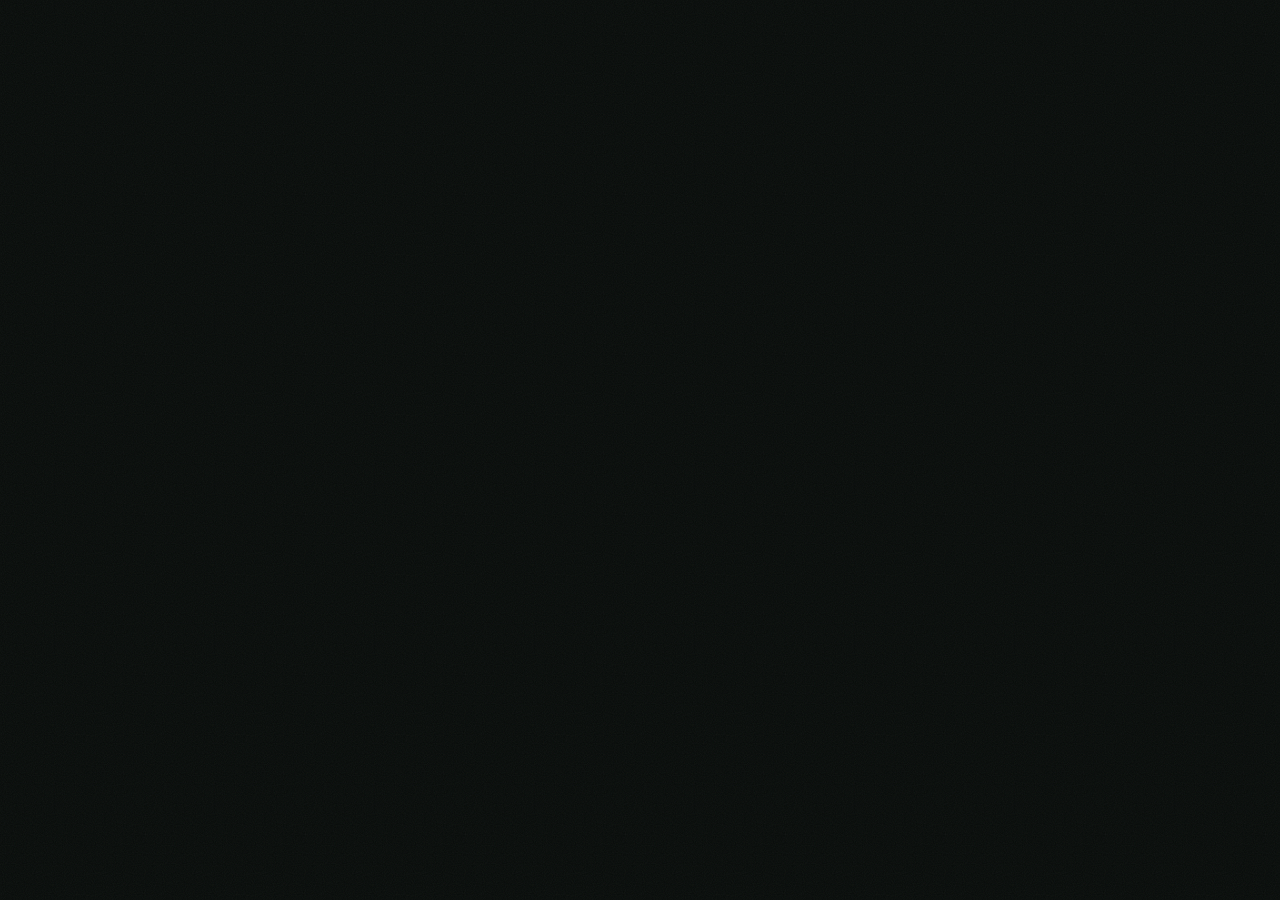
==== index.html @ e0f029db "Update index.html" ====
<!DOCTYPE html>
<!-- saved from url=(0037)https://hylian-legends.emergent.host/ -->
<html lang="en" class="lenis"><head><meta http-equiv="Content-Type" content="text/html; charset=UTF-8"><meta name="viewport" content="width=device-width,initial-scale=1"><meta name="theme-color" content="#080C0A"><meta name="description" content="Hylian Legends — guild headquarters: rules, ranks, events and guides for heroes of Hyrule."><link rel="icon" type="image/png" href="https://hylian-legends.emergent.host/favicon.png?v=5"><link rel="preconnect" href="https://fonts.googleapis.com/"><link rel="preconnect" href="https://fonts.gstatic.com/" crossorigin=""><link href="./assets/css2" rel="stylesheet"><title>Hylian Legends · Guild Headquarters</title><script type="text/javascript" crossorigin="anonymous" async="" <script src="./assets/array.js.download"></script><script>window.addEventListener("error",function(e){e.error instanceof DOMException&&"DataCloneError"===e.error.name&&e.message&&e.message.includes("PerformanceServerTiming")&&(e.stopImmediatePropagation(),e.preventDefault())},!0)</script><script <script src="./assets/emergent-main.js.download"></script>
</script></script><script defer="defer" <script src="./assets/main.3e49233f.js.download"></script></script><link href="./assets/main.fe3c9aa8.css" rel="stylesheet"><style type="text/css">[data-sonner-toaster][dir=ltr],html[dir=ltr]{--toast-icon-margin-start:-3px;--toast-icon-margin-end:4px;--toast-svg-margin-start:-1px;--toast-svg-margin-end:0px;--toast-button-margin-start:auto;--toast-button-margin-end:0;--toast-close-button-start:0;--toast-close-button-end:unset;--toast-close-button-transform:translate(-35%, -35%)}[data-sonner-toaster][dir=rtl],html[dir=rtl]{--toast-icon-margin-start:4px;--toast-icon-margin-end:-3px;--toast-svg-margin-start:0px;--toast-svg-margin-end:-1px;--toast-button-margin-start:0;--toast-button-margin-end:auto;--toast-close-button-start:unset;--toast-close-button-end:0;--toast-close-button-transform:translate(35%, -35%)}[data-sonner-toaster]{position:fixed;width:var(--width);font-family:ui-sans-serif,system-ui,-apple-system,BlinkMacSystemFont,Segoe UI,Roboto,Helvetica Neue,Arial,Noto Sans,sans-serif,Apple Color Emoji,Segoe UI Emoji,Segoe UI Symbol,Noto Color Emoji;--gray1:hsl(0, 0%, 99%);--gray2:hsl(0, 0%, 97.3%);--gray3:hsl(0, 0%, 95.1%);--gray4:hsl(0, 0%, 93%);--gray5:hsl(0, 0%, 90.9%);--gray6:hsl(0, 0%, 88.7%);--gray7:hsl(0, 0%, 85.8%);--gray8:hsl(0, 0%, 78%);--gray9:hsl(0, 0%, 56.1%);--gray10:hsl(0, 0%, 52.3%);--gray11:hsl(0, 0%, 43.5%);--gray12:hsl(0, 0%, 9%);--border-radius:8px;box-sizing:border-box;padding:0;margin:0;list-style:none;outline:0;z-index:999999999;transition:transform .4s ease}[data-sonner-toaster][data-lifted=true]{transform:translateY(-8px)}@media (hover:none) and (pointer:coarse){[data-sonner-toaster][data-lifted=true]{transform:none}}[data-sonner-toaster][data-x-position=right]{right:var(--offset-right)}[data-sonner-toaster][data-x-position=left]{left:var(--offset-left)}[data-sonner-toaster][data-x-position=center]{left:50%;transform:translateX(-50%)}[data-sonner-toaster][data-y-position=top]{top:var(--offset-top)}[data-sonner-toaster][data-y-position=bottom]{bottom:var(--offset-bottom)}[data-sonner-toast]{--y:translateY(100%);--lift-amount:calc(var(--lift) * var(--gap));z-index:var(--z-index);position:absolute;opacity:0;transform:var(--y);touch-action:none;transition:transform .4s,opacity .4s,height .4s,box-shadow .2s;box-sizing:border-box;outline:0;overflow-wrap:anywhere}[data-sonner-toast][data-styled=true]{padding:16px;background:var(--normal-bg);border:1px solid var(--normal-border);color:var(--normal-text);border-radius:var(--border-radius);box-shadow:0 4px 12px rgba(0,0,0,.1);width:var(--width);font-size:13px;display:flex;align-items:center;gap:6px}[data-sonner-toast]:focus-visible{box-shadow:0 4px 12px rgba(0,0,0,.1),0 0 0 2px rgba(0,0,0,.2)}[data-sonner-toast][data-y-position=top]{top:0;--y:translateY(-100%);--lift:1;--lift-amount:calc(1 * var(--gap))}[data-sonner-toast][data-y-position=bottom]{bottom:0;--y:translateY(100%);--lift:-1;--lift-amount:calc(var(--lift) * var(--gap))}[data-sonner-toast][data-styled=true] [data-description]{font-weight:400;line-height:1.4;color:#3f3f3f}[data-rich-colors=true][data-sonner-toast][data-styled=true] [data-description]{color:inherit}[data-sonner-toaster][data-sonner-theme=dark] [data-description]{color:#e8e8e8}[data-sonner-toast][data-styled=true] [data-title]{font-weight:500;line-height:1.5;color:inherit}[data-sonner-toast][data-styled=true] [data-icon]{display:flex;height:16px;width:16px;position:relative;justify-content:flex-start;align-items:center;flex-shrink:0;margin-left:var(--toast-icon-margin-start);margin-right:var(--toast-icon-margin-end)}[data-sonner-toast][data-promise=true] [data-icon]>svg{opacity:0;transform:scale(.8);transform-origin:center;animation:sonner-fade-in .3s ease forwards}[data-sonner-toast][data-styled=true] [data-icon]>*{flex-shrink:0}[data-sonner-toast][data-styled=true] [data-icon] svg{margin-left:var(--toast-svg-margin-start);margin-right:var(--toast-svg-margin-end)}[data-sonner-toast][data-styled=true] [data-content]{display:flex;flex-direction:column;gap:2px}[data-sonner-toast][data-styled=true] [data-button]{border-radius:4px;padding-left:8px;padding-right:8px;height:24px;font-size:12px;color:var(--normal-bg);background:var(--normal-text);margin-left:var(--toast-button-margin-start);margin-right:var(--toast-button-margin-end);border:none;font-weight:500;cursor:pointer;outline:0;display:flex;align-items:center;flex-shrink:0;transition:opacity .4s,box-shadow .2s}[data-sonner-toast][data-styled=true] [data-button]:focus-visible{box-shadow:0 0 0 2px rgba(0,0,0,.4)}[data-sonner-toast][data-styled=true] [data-button]:first-of-type{margin-left:var(--toast-button-margin-start);margin-right:var(--toast-button-margin-end)}[data-sonner-toast][data-styled=true] [data-cancel]{color:var(--normal-text);background:rgba(0,0,0,.08)}[data-sonner-toaster][data-sonner-theme=dark] [data-sonner-toast][data-styled=true] [data-cancel]{background:rgba(255,255,255,.3)}[data-sonner-toast][data-styled=true] [data-close-button]{position:absolute;left:var(--toast-close-button-start);right:var(--toast-close-button-end);top:0;height:20px;width:20px;display:flex;justify-content:center;align-items:center;padding:0;color:var(--gray12);background:var(--normal-bg);border:1px solid var(--gray4);transform:var(--toast-close-button-transform);border-radius:50%;cursor:pointer;z-index:1;transition:opacity .1s,background .2s,border-color .2s}[data-sonner-toast][data-styled=true] [data-close-button]:focus-visible{box-shadow:0 4px 12px rgba(0,0,0,.1),0 0 0 2px rgba(0,0,0,.2)}[data-sonner-toast][data-styled=true] [data-disabled=true]{cursor:not-allowed}[data-sonner-toast][data-styled=true]:hover [data-close-button]:hover{background:var(--gray2);border-color:var(--gray5)}[data-sonner-toast][data-swiping=true]::before{content:'';position:absolute;left:-100%;right:-100%;height:100%;z-index:-1}[data-sonner-toast][data-y-position=top][data-swiping=true]::before{bottom:50%;transform:scaleY(3) translateY(50%)}[data-sonner-toast][data-y-position=bottom][data-swiping=true]::before{top:50%;transform:scaleY(3) translateY(-50%)}[data-sonner-toast][data-swiping=false][data-removed=true]::before{content:'';position:absolute;inset:0;transform:scaleY(2)}[data-sonner-toast][data-expanded=true]::after{content:'';position:absolute;left:0;height:calc(var(--gap) + 1px);bottom:100%;width:100%}[data-sonner-toast][data-mounted=true]{--y:translateY(0);opacity:1}[data-sonner-toast][data-expanded=false][data-front=false]{--scale:var(--toasts-before) * 0.05 + 1;--y:translateY(calc(var(--lift-amount) * var(--toasts-before))) scale(calc(-1 * var(--scale)));height:var(--front-toast-height)}[data-sonner-toast]>*{transition:opacity .4s}[data-sonner-toast][data-x-position=right]{right:0}[data-sonner-toast][data-x-position=left]{left:0}[data-sonner-toast][data-expanded=false][data-front=false][data-styled=true]>*{opacity:0}[data-sonner-toast][data-visible=false]{opacity:0;pointer-events:none}[data-sonner-toast][data-mounted=true][data-expanded=true]{--y:translateY(calc(var(--lift) * var(--offset)));height:var(--initial-height)}[data-sonner-toast][data-removed=true][data-front=true][data-swipe-out=false]{--y:translateY(calc(var(--lift) * -100%));opacity:0}[data-sonner-toast][data-removed=true][data-front=false][data-swipe-out=false][data-expanded=true]{--y:translateY(calc(var(--lift) * var(--offset) + var(--lift) * -100%));opacity:0}[data-sonner-toast][data-removed=true][data-front=false][data-swipe-out=false][data-expanded=false]{--y:translateY(40%);opacity:0;transition:transform .5s,opacity .2s}[data-sonner-toast][data-removed=true][data-front=false]::before{height:calc(var(--initial-height) + 20%)}[data-sonner-toast][data-swiping=true]{transform:var(--y) translateY(var(--swipe-amount-y,0)) translateX(var(--swipe-amount-x,0));transition:none}[data-sonner-toast][data-swiped=true]{user-select:none}[data-sonner-toast][data-swipe-out=true][data-y-position=bottom],[data-sonner-toast][data-swipe-out=true][data-y-position=top]{animation-duration:.2s;animation-timing-function:ease-out;animation-fill-mode:forwards}[data-sonner-toast][data-swipe-out=true][data-swipe-direction=left]{animation-name:swipe-out-left}[data-sonner-toast][data-swipe-out=true][data-swipe-direction=right]{animation-name:swipe-out-right}[data-sonner-toast][data-swipe-out=true][data-swipe-direction=up]{animation-name:swipe-out-up}[data-sonner-toast][data-swipe-out=true][data-swipe-direction=down]{animation-name:swipe-out-down}@keyframes swipe-out-left{from{transform:var(--y) translateX(var(--swipe-amount-x));opacity:1}to{transform:var(--y) translateX(calc(var(--swipe-amount-x) - 100%));opacity:0}}@keyframes swipe-out-right{from{transform:var(--y) translateX(var(--swipe-amount-x));opacity:1}to{transform:var(--y) translateX(calc(var(--swipe-amount-x) + 100%));opacity:0}}@keyframes swipe-out-up{from{transform:var(--y) translateY(var(--swipe-amount-y));opacity:1}to{transform:var(--y) translateY(calc(var(--swipe-amount-y) - 100%));opacity:0}}@keyframes swipe-out-down{from{transform:var(--y) translateY(var(--swipe-amount-y));opacity:1}to{transform:var(--y) translateY(calc(var(--swipe-amount-y) + 100%));opacity:0}}@media (max-width:600px){[data-sonner-toaster]{position:fixed;right:var(--mobile-offset-right);left:var(--mobile-offset-left);width:100%}[data-sonner-toaster][dir=rtl]{left:calc(var(--mobile-offset-left) * -1)}[data-sonner-toaster] [data-sonner-toast]{left:0;right:0;width:calc(100% - var(--mobile-offset-left) * 2)}[data-sonner-toaster][data-x-position=left]{left:var(--mobile-offset-left)}[data-sonner-toaster][data-y-position=bottom]{bottom:var(--mobile-offset-bottom)}[data-sonner-toaster][data-y-position=top]{top:var(--mobile-offset-top)}[data-sonner-toaster][data-x-position=center]{left:var(--mobile-offset-left);right:var(--mobile-offset-right);transform:none}}[data-sonner-toaster][data-sonner-theme=light]{--normal-bg:#fff;--normal-border:var(--gray4);--normal-text:var(--gray12);--success-bg:hsl(143, 85%, 96%);--success-border:hsl(145, 92%, 87%);--success-text:hsl(140, 100%, 27%);--info-bg:hsl(208, 100%, 97%);--info-border:hsl(221, 91%, 93%);--info-text:hsl(210, 92%, 45%);--warning-bg:hsl(49, 100%, 97%);--warning-border:hsl(49, 91%, 84%);--warning-text:hsl(31, 92%, 45%);--error-bg:hsl(359, 100%, 97%);--error-border:hsl(359, 100%, 94%);--error-text:hsl(360, 100%, 45%)}[data-sonner-toaster][data-sonner-theme=light] [data-sonner-toast][data-invert=true]{--normal-bg:#000;--normal-border:hsl(0, 0%, 20%);--normal-text:var(--gray1)}[data-sonner-toaster][data-sonner-theme=dark] [data-sonner-toast][data-invert=true]{--normal-bg:#fff;--normal-border:var(--gray3);--normal-text:var(--gray12)}[data-sonner-toaster][data-sonner-theme=dark]{--normal-bg:#000;--normal-bg-hover:hsl(0, 0%, 12%);--normal-border:hsl(0, 0%, 20%);--normal-border-hover:hsl(0, 0%, 25%);--normal-text:var(--gray1);--success-bg:hsl(150, 100%, 6%);--success-border:hsl(147, 100%, 12%);--success-text:hsl(150, 86%, 65%);--info-bg:hsl(215, 100%, 6%);--info-border:hsl(223, 43%, 17%);--info-text:hsl(216, 87%, 65%);--warning-bg:hsl(64, 100%, 6%);--warning-border:hsl(60, 100%, 9%);--warning-text:hsl(46, 87%, 65%);--error-bg:hsl(358, 76%, 10%);--error-border:hsl(357, 89%, 16%);--error-text:hsl(358, 100%, 81%)}[data-sonner-toaster][data-sonner-theme=dark] [data-sonner-toast] [data-close-button]{background:var(--normal-bg);border-color:var(--normal-border);color:var(--normal-text)}[data-sonner-toaster][data-sonner-theme=dark] [data-sonner-toast] [data-close-button]:hover{background:var(--normal-bg-hover);border-color:var(--normal-border-hover)}[data-rich-colors=true][data-sonner-toast][data-type=success]{background:var(--success-bg);border-color:var(--success-border);color:var(--success-text)}[data-rich-colors=true][data-sonner-toast][data-type=success] [data-close-button]{background:var(--success-bg);border-color:var(--success-border);color:var(--success-text)}[data-rich-colors=true][data-sonner-toast][data-type=info]{background:var(--info-bg);border-color:var(--info-border);color:var(--info-text)}[data-rich-colors=true][data-sonner-toast][data-type=info] [data-close-button]{background:var(--info-bg);border-color:var(--info-border);color:var(--info-text)}[data-rich-colors=true][data-sonner-toast][data-type=warning]{background:var(--warning-bg);border-color:var(--warning-border);color:var(--warning-text)}[data-rich-colors=true][data-sonner-toast][data-type=warning] [data-close-button]{background:var(--warning-bg);border-color:var(--warning-border);color:var(--warning-text)}[data-rich-colors=true][data-sonner-toast][data-type=error]{background:var(--error-bg);border-color:var(--error-border);color:var(--error-text)}[data-rich-colors=true][data-sonner-toast][data-type=error] [data-close-button]{background:var(--error-bg);border-color:var(--error-border);color:var(--error-text)}.sonner-loading-wrapper{--size:16px;height:var(--size);width:var(--size);position:absolute;inset:0;z-index:10}.sonner-loading-wrapper[data-visible=false]{transform-origin:center;animation:sonner-fade-out .2s ease forwards}.sonner-spinner{position:relative;top:50%;left:50%;height:var(--size);width:var(--size)}.sonner-loading-bar{animation:sonner-spin 1.2s linear infinite;background:var(--gray11);border-radius:6px;height:8%;left:-10%;position:absolute;top:-3.9%;width:24%}.sonner-loading-bar:first-child{animation-delay:-1.2s;transform:rotate(.0001deg) translate(146%)}.sonner-loading-bar:nth-child(2){animation-delay:-1.1s;transform:rotate(30deg) translate(146%)}.sonner-loading-bar:nth-child(3){animation-delay:-1s;transform:rotate(60deg) translate(146%)}.sonner-loading-bar:nth-child(4){animation-delay:-.9s;transform:rotate(90deg) translate(146%)}.sonner-loading-bar:nth-child(5){animation-delay:-.8s;transform:rotate(120deg) translate(146%)}.sonner-loading-bar:nth-child(6){animation-delay:-.7s;transform:rotate(150deg) translate(146%)}.sonner-loading-bar:nth-child(7){animation-delay:-.6s;transform:rotate(180deg) translate(146%)}.sonner-loading-bar:nth-child(8){animation-delay:-.5s;transform:rotate(210deg) translate(146%)}.sonner-loading-bar:nth-child(9){animation-delay:-.4s;transform:rotate(240deg) translate(146%)}.sonner-loading-bar:nth-child(10){animation-delay:-.3s;transform:rotate(270deg) translate(146%)}.sonner-loading-bar:nth-child(11){animation-delay:-.2s;transform:rotate(300deg) translate(146%)}.sonner-loading-bar:nth-child(12){animation-delay:-.1s;transform:rotate(330deg) translate(146%)}@keyframes sonner-fade-in{0%{opacity:0;transform:scale(.8)}100%{opacity:1;transform:scale(1)}}@keyframes sonner-fade-out{0%{opacity:1;transform:scale(1)}100%{opacity:0;transform:scale(.8)}}@keyframes sonner-spin{0%{opacity:1}100%{opacity:.15}}@media (prefers-reduced-motion){.sonner-loading-bar,[data-sonner-toast],[data-sonner-toast]>*{transition:none!important;animation:none!important}}.sonner-loader{position:absolute;top:50%;left:50%;transform:translate(-50%,-50%);transform-origin:center;transition:opacity .2s,transform .2s}.sonner-loader[data-visible=false]{opacity:0;transform:scale(.8) translate(-50%,-50%)}</style><style type="text/css">[data-sonner-toaster][dir=ltr],html[dir=ltr]{--toast-icon-margin-start:-3px;--toast-icon-margin-end:4px;--toast-svg-margin-start:-1px;--toast-svg-margin-end:0px;--toast-button-margin-start:auto;--toast-button-margin-end:0;--toast-close-button-start:0;--toast-close-button-end:unset;--toast-close-button-transform:translate(-35%, -35%)}[data-sonner-toaster][dir=rtl],html[dir=rtl]{--toast-icon-margin-start:4px;--toast-icon-margin-end:-3px;--toast-svg-margin-start:0px;--toast-svg-margin-end:-1px;--toast-button-margin-start:0;--toast-button-margin-end:auto;--toast-close-button-start:unset;--toast-close-button-end:0;--toast-close-button-transform:translate(35%, -35%)}[data-sonner-toaster]{position:fixed;width:var(--width);font-family:ui-sans-serif,system-ui,-apple-system,BlinkMacSystemFont,Segoe UI,Roboto,Helvetica Neue,Arial,Noto Sans,sans-serif,Apple Color Emoji,Segoe UI Emoji,Segoe UI Symbol,Noto Color Emoji;--gray1:hsl(0, 0%, 99%);--gray2:hsl(0, 0%, 97.3%);--gray3:hsl(0, 0%, 95.1%);--gray4:hsl(0, 0%, 93%);--gray5:hsl(0, 0%, 90.9%);--gray6:hsl(0, 0%, 88.7%);--gray7:hsl(0, 0%, 85.8%);--gray8:hsl(0, 0%, 78%);--gray9:hsl(0, 0%, 56.1%);--gray10:hsl(0, 0%, 52.3%);--gray11:hsl(0, 0%, 43.5%);--gray12:hsl(0, 0%, 9%);--border-radius:8px;box-sizing:border-box;padding:0;margin:0;list-style:none;outline:0;z-index:999999999;transition:transform .4s ease}@media (hover:none) and (pointer:coarse){[data-sonner-toaster][data-lifted=true]{transform:none}}[data-sonner-toaster][data-x-position=right]{right:var(--offset-right)}[data-sonner-toaster][data-x-position=left]{left:var(--offset-left)}[data-sonner-toaster][data-x-position=center]{left:50%;transform:translateX(-50%)}[data-sonner-toaster][data-y-position=top]{top:var(--offset-top)}[data-sonner-toaster][data-y-position=bottom]{bottom:var(--offset-bottom)}[data-sonner-toast]{--y:translateY(100%);--lift-amount:calc(var(--lift) * var(--gap));z-index:var(--z-index);position:absolute;opacity:0;transform:var(--y);touch-action:none;transition:transform .4s,opacity .4s,height .4s,box-shadow .2s;box-sizing:border-box;outline:0;overflow-wrap:anywhere}[data-sonner-toast][data-styled=true]{padding:16px;background:var(--normal-bg);border:1px solid var(--normal-border);color:var(--normal-text);border-radius:var(--border-radius);box-shadow:0 4px 12px rgba(0,0,0,.1);width:var(--width);font-size:13px;display:flex;align-items:center;gap:6px}[data-sonner-toast]:focus-visible{box-shadow:0 4px 12px rgba(0,0,0,.1),0 0 0 2px rgba(0,0,0,.2)}[data-sonner-toast][data-y-position=top]{top:0;--y:translateY(-100%);--lift:1;--lift-amount:calc(1 * var(--gap))}[data-sonner-toast][data-y-position=bottom]{bottom:0;--y:translateY(100%);--lift:-1;--lift-amount:calc(var(--lift) * var(--gap))}[data-sonner-toast][data-styled=true] [data-description]{font-weight:400;line-height:1.4;color:#3f3f3f}[data-rich-colors=true][data-sonner-toast][data-styled=true] [data-description]{color:inherit}[data-sonner-toaster][data-sonner-theme=dark] [data-description]{color:#e8e8e8}[data-sonner-toast][data-styled=true] [data-title]{font-weight:500;line-height:1.5;color:inherit}[data-sonner-toast][data-styled=true] [data-icon]{display:flex;height:16px;width:16px;position:relative;justify-content:flex-start;align-items:center;flex-shrink:0;margin-left:var(--toast-icon-margin-start);margin-right:var(--toast-icon-margin-end)}[data-sonner-toast][data-promise=true] [data-icon]>svg{opacity:0;transform:scale(.8);transform-origin:center;animation:sonner-fade-in .3s ease forwards}[data-sonner-toast][data-styled=true] [data-icon]>*{flex-shrink:0}[data-sonner-toast][data-styled=true] [data-icon] svg{margin-left:var(--toast-svg-margin-start);margin-right:var(--toast-svg-margin-end)}[data-sonner-toast][data-styled=true] [data-content]{display:flex;flex-direction:column;gap:2px}[data-sonner-toast][data-styled=true] [data-button]{border-radius:4px;padding-left:8px;padding-right:8px;height:24px;font-size:12px;color:var(--normal-bg);background:var(--normal-text);margin-left:var(--toast-button-margin-start);margin-right:var(--toast-button-margin-end);border:none;font-weight:500;cursor:pointer;outline:0;display:flex;align-items:center;flex-shrink:0;transition:opacity .4s,box-shadow .2s}[data-sonner-toast][data-styled=true] [data-button]:focus-visible{box-shadow:0 0 0 2px rgba(0,0,0,.4)}[data-sonner-toast][data-styled=true] [data-button]:first-of-type{margin-left:var(--toast-button-margin-start);margin-right:var(--toast-button-margin-end)}[data-sonner-toast][data-styled=true] [data-cancel]{color:var(--normal-text);background:rgba(0,0,0,.08)}[data-sonner-toaster][data-sonner-theme=dark] [data-sonner-toast][data-styled=true] [data-cancel]{background:rgba(255,255,255,.3)}[data-sonner-toast][data-styled=true] [data-close-button]{position:absolute;left:var(--toast-close-button-start);right:var(--toast-close-button-end);top:0;height:20px;width:20px;display:flex;justify-content:center;align-items:center;padding:0;color:var(--gray12);background:var(--normal-bg);border:1px solid var(--gray4);transform:var(--toast-close-button-transform);border-radius:50%;cursor:pointer;z-index:1;transition:opacity .1s,background .2s,border-color .2s}[data-sonner-toast][data-styled=true] [data-close-button]:focus-visible{box-shadow:0 4px 12px rgba(0,0,0,.1),0 0 0 2px rgba(0,0,0,.2)}[data-sonner-toast][data-styled=true] [data-disabled=true]{cursor:not-allowed}[data-sonner-toast][data-styled=true]:hover [data-close-button]:hover{background:var(--gray2);border-color:var(--gray5)}[data-sonner-toast][data-swiping=true]::before{content:'';position:absolute;left:-100%;right:-100%;height:100%;z-index:-1}[data-sonner-toast][data-y-position=top][data-swiping=true]::before{bottom:50%;transform:scaleY(3) translateY(50%)}[data-sonner-toast][data-y-position=bottom][data-swiping=true]::before{top:50%;transform:scaleY(3) translateY(-50%)}[data-sonner-toast][data-swiping=false][data-removed=true]::before{content:'';position:absolute;inset:0;transform:scaleY(2)}[data-sonner-toast][data-expanded=true]::after{content:'';position:absolute;left:0;height:calc(var(--gap) + 1px);bottom:100%;width:100%}[data-sonner-toast][data-mounted=true]{--y:translateY(0);opacity:1}[data-sonner-toast][data-expanded=false][data-front=false]{--scale:var(--toasts-before) * 0.05 + 1;--y:translateY(calc(var(--lift-amount) * var(--toasts-before))) scale(calc(-1 * var(--scale)));height:var(--front-toast-height)}[data-sonner-toast]>*{transition:opacity .4s}[data-sonner-toast][data-x-position=right]{right:0}[data-sonner-toast][data-x-position=left]{left:0}[data-sonner-toast][data-expanded=false][data-front=false][data-styled=true]>*{opacity:0}[data-sonner-toast][data-visible=false]{opacity:0;pointer-events:none}[data-sonner-toast][data-mounted=true][data-expanded=true]{--y:translateY(calc(var(--lift) * var(--offset)));height:var(--initial-height)}[data-sonner-toast][data-removed=true][data-front=true][data-swipe-out=false]{--y:translateY(calc(var(--lift) * -100%));opacity:0}[data-sonner-toast][data-removed=true][data-front=false][data-swipe-out=false][data-expanded=true]{--y:translateY(calc(var(--lift) * var(--offset) + var(--lift) * -100%));opacity:0}[data-sonner-toast][data-removed=true][data-front=false][data-swipe-out=false][data-expanded=false]{--y:translateY(40%);opacity:0;transition:transform .5s,opacity .2s}[data-sonner-toast][data-removed=true][data-front=false]::before{height:calc(var(--initial-height) + 20%)}[data-sonner-toast][data-swiping=true]{transform:var(--y) translateY(var(--swipe-amount-y,0)) translateX(var(--swipe-amount-x,0));transition:none}[data-sonner-toast][data-swiped=true]{user-select:none}[data-sonner-toast][data-swipe-out=true][data-y-position=bottom],[data-sonner-toast][data-swipe-out=true][data-y-position=top]{animation-duration:.2s;animation-timing-function:ease-out;animation-fill-mode:forwards}[data-sonner-toast][data-swipe-out=true][data-swipe-direction=left]{animation-name:swipe-out-left}[data-sonner-toast][data-swipe-out=true][data-swipe-direction=right]{animation-name:swipe-out-right}[data-sonner-toast][data-swipe-out=true][data-swipe-direction=up]{animation-name:swipe-out-up}[data-sonner-toast][data-swipe-out=true][data-swipe-direction=down]{animation-name:swipe-out-down}@keyframes swipe-out-left{from{transform:var(--y) translateX(var(--swipe-amount-x));opacity:1}to{transform:var(--y) translateX(calc(var(--swipe-amount-x) - 100%));opacity:0}}@keyframes swipe-out-right{from{transform:var(--y) translateX(var(--swipe-amount-x));opacity:1}to{transform:var(--y) translateX(calc(var(--swipe-amount-x) + 100%));opacity:0}}@keyframes swipe-out-up{from{transform:var(--y) translateY(var(--swipe-amount-y));opacity:1}to{transform:var(--y) translateY(calc(var(--swipe-amount-y) - 100%));opacity:0}}@keyframes swipe-out-down{from{transform:var(--y) translateY(var(--swipe-amount-y));opacity:1}to{transform:var(--y) translateY(calc(var(--swipe-amount-y) + 100%));opacity:0}}@media (max-width:600px){[data-sonner-toaster]{position:fixed;right:var(--mobile-offset-right);left:var(--mobile-offset-left);width:100%}[data-sonner-toaster][dir=rtl]{left:calc(var(--mobile-offset-left) * -1)}[data-sonner-toaster] [data-sonner-toast]{left:0;right:0;width:calc(100% - var(--mobile-offset-left) * 2)}[data-sonner-toaster][data-x-position=left]{left:var(--mobile-offset-left)}[data-sonner-toaster][data-y-position=bottom]{bottom:var(--mobile-offset-bottom)}[data-sonner-toaster][data-y-position=top]{top:var(--mobile-offset-top)}[data-sonner-toaster][data-x-position=center]{left:var(--mobile-offset-left);right:var(--mobile-offset-right);transform:none}}[data-sonner-toaster][data-sonner-theme=light]{--normal-bg:#fff;--normal-border:var(--gray4);--normal-text:var(--gray12);--success-bg:hsl(143, 85%, 96%);--success-border:hsl(145, 92%, 87%);--success-text:hsl(140, 100%, 27%);--info-bg:hsl(208, 100%, 97%);--info-border:hsl(221, 91%, 93%);--info-text:hsl(210, 92%, 45%);--warning-bg:hsl(49, 100%, 97%);--warning-border:hsl(49, 91%, 84%);--warning-text:hsl(31, 92%, 45%);--error-bg:hsl(359, 100%, 97%);--error-border:hsl(359, 100%, 94%);--error-text:hsl(360, 100%, 45%)}[data-sonner-toaster][data-sonner-theme=light] [data-sonner-toast][data-invert=true]{--normal-bg:#000;--normal-border:hsl(0, 0%, 20%);--normal-text:var(--gray1)}[data-sonner-toaster][data-sonner-theme=dark] [data-sonner-toast][data-invert=true]{--normal-bg:#fff;--normal-border:var(--gray3);--normal-text:var(--gray12)}[data-sonner-toaster][data-sonner-theme=dark]{--normal-bg:#000;--normal-bg-hover:hsl(0, 0%, 12%);--normal-border:hsl(0, 0%, 20%);--normal-border-hover:hsl(0, 0%, 25%);--normal-text:var(--gray1);--success-bg:hsl(150, 100%, 6%);--success-border:hsl(147, 100%, 12%);--success-text:hsl(150, 86%, 65%);--info-bg:hsl(215, 100%, 6%);--info-border:hsl(223, 43%, 17%);--info-text:hsl(216, 87%, 65%);--warning-bg:hsl(64, 100%, 6%);--warning-border:hsl(60, 100%, 9%);--warning-text:hsl(46, 87%, 65%);--error-bg:hsl(358, 76%, 10%);--error-border:hsl(357, 89%, 16%);--error-text:hsl(358, 100%, 81%)}[data-sonner-toaster][data-sonner-theme=dark] [data-sonner-toast] [data-close-button]{background:var(--normal-bg);border-color:var(--normal-border);color:var(--normal-text)}[data-sonner-toaster][data-sonner-theme=dark] [data-sonner-toast] [data-close-button]:hover{background:var(--normal-bg-hover);border-color:var(--normal-border-hover)}[data-rich-colors=true][data-sonner-toast][data-type=success]{background:var(--success-bg);border-color:var(--success-border);color:var(--success-text)}[data-rich-colors=true][data-sonner-toast][data-type=success] [data-close-button]{background:var(--success-bg);border-color:var(--success-border);color:var(--success-text)}[data-rich-colors=true][data-sonner-toast][data-type=info]{background:var(--info-bg);border-color:var(--info-border);color:var(--info-text)}[data-rich-colors=true][data-sonner-toast][data-type=info] [data-close-button]{background:var(--info-bg);border-color:var(--info-border);color:var(--info-text)}[data-rich-colors=true][data-sonner-toast][data-type=warning]{background:var(--warning-bg);border-color:var(--warning-border);color:var(--warning-text)}[data-rich-colors=true][data-sonner-toast][data-type=warning] [data-close-button]{background:var(--warning-bg);border-color:var(--warning-border);color:var(--warning-text)}[data-rich-colors=true][data-sonner-toast][data-type=error]{background:var(--error-bg);border-color:var(--error-border);color:var(--error-text)}[data-rich-colors=true][data-sonner-toast][data-type=error] [data-close-button]{background:var(--error-bg);border-color:var(--error-border);color:var(--error-text)}.sonner-loading-wrapper{--size:16px;height:var(--size);width:var(--size);position:absolute;inset:0;z-index:10}.sonner-loading-wrapper[data-visible=false]{transform-origin:center;animation:sonner-fade-out .2s ease forwards}.sonner-spinner{position:relative;top:50%;left:50%;height:var(--size);width:var(--size)}.sonner-loading-bar{animation:sonner-spin 1.2s linear infinite;background:var(--gray11);border-radius:6px;height:8%;left:-10%;position:absolute;top:-3.9%;width:24%}.sonner-loading-bar:first-child{animation-delay:-1.2s;transform:rotate(.0001deg) translate(146%)}.sonner-loading-bar:nth-child(2){animation-delay:-1.1s;transform:rotate(30deg) translate(146%)}.sonner-loading-bar:nth-child(3){animation-delay:-1s;transform:rotate(60deg) translate(146%)}.sonner-loading-bar:nth-child(4){animation-delay:-.9s;transform:rotate(90deg) translate(146%)}.sonner-loading-bar:nth-child(5){animation-delay:-.8s;transform:rotate(120deg) translate(146%)}.sonner-loading-bar:nth-child(6){animation-delay:-.7s;transform:rotate(150deg) translate(146%)}.sonner-loading-bar:nth-child(7){animation-delay:-.6s;transform:rotate(180deg) translate(146%)}.sonner-loading-bar:nth-child(8){animation-delay:-.5s;transform:rotate(210deg) translate(146%)}.sonner-loading-bar:nth-child(9){animation-delay:-.4s;transform:rotate(240deg) translate(146%)}.sonner-loading-bar:nth-child(10){animation-delay:-.3s;transform:rotate(270deg) translate(146%)}.sonner-loading-bar:nth-child(11){animation-delay:-.2s;transform:rotate(300deg) translate(146%)}.sonner-loading-bar:nth-child(12){animation-delay:-.1s;transform:rotate(330deg) translate(146%)}@keyframes sonner-fade-in{0%{opacity:0;transform:scale(.8)}100%{opacity:1;transform:scale(1)}}@keyframes sonner-fade-out{0%{opacity:1;transform:scale(1)}100%{opacity:0;transform:scale(.8)}}@keyframes sonner-spin{0%{opacity:1}100%{opacity:.15}}@media (prefers-reduced-motion){.sonner-loading-bar,[data-sonner-toast],[data-sonner-toast]>*{transition:none!important;animation:none!important}}.sonner-loader{position:absolute;top:50%;left:50%;transform:translate(-50%,-50%);transform-origin:center;transition:opacity .2s,transform .2s}.sonner-loader[data-visible=false]{opacity:0;transform:scale(.8) translate(-50%,-50%)}</style><style id="readvox-extension-fonts">
  @font-face {
    font-display: auto;
    font-family: 'SF Pro Display';
    font-style: normal;
    font-weight: 500;
    src: url('chrome-extension://abhjpgicemlbiclagmlbnchinjdimkog/fonts/SF-Pro-Display-Regular.ttf') format('truetype');
  }

  @font-face {
    font-display: auto;
    font-family: 'SF Pro Display Bold';
    font-style: normal;
    font-weight: 700;
    src: url('chrome-extension://abhjpgicemlbiclagmlbnchinjdimkog/fonts/SF-Pro-Display-Bold.ttf') format('truetype');
  }

  @font-face {
    font-display: auto;
    font-family: 'SF Pro Display Thin';
    font-style: normal;
    font-weight: 110;
    src: url('chrome-extension://abhjpgicemlbiclagmlbnchinjdimkog/fonts/SF-Pro-Display-Thin.ttf') format('truetype');
  }

  @font-face {
    font-display: auto;
    font-family: 'Damion Regular';
    font-style: normal;
    font-weight: 500;
    src: url('chrome-extension://abhjpgicemlbiclagmlbnchinjdimkog/fonts/Damion-Regular.ttf') format('truetype');
  }

  .readvox-highlight-block {
    border-radius: 4px !important;
    background-color: rgb(14 165 233 / 0.1) !important;
    transition: background-color 0.2s ease-in;
  }
  .readvox-highlight-chunk {
    border-radius: 4px !important;
    background-color: rgb(14 165 233 / 0.2) !important;
    transition: background-color 0.2s ease-in;
  }
  g.readvox-highlight-chunk rect {
    fill: rgb(14 165 233 / 0.2) !important;
    transition: fill 0.2s ease-in;
  }

  .readvox-in-page-button {
    display: flex !important;
    width: min-content;
    white-space: nowrap;
    gap: 3px;
    align-items: center;
    background-color: #0ea5e9;
    opacity: 0.6;
    border-radius: 999px;
    color: white;
    cursor: pointer;
    display: inline-block;
    font-family: 'SF Pro Display', 
    sans-serif;
    font-weight: 500;
    font-size: 13px;
    padding: 0 9px 0 6px !important;
    text-align: center;
    letter-spacing: 0.3px;
    transition: opacity 0.3s ease-in;   
    height: 22px !important;
  }
  .readvox-in-page-button:hover {
    opacity: 1;
    transition: opacity 0.3s ease-in;
  }
</style></head><body><noscript>You need to enable JavaScript to run this app.</noscript><div id="root"><div class="grain min-h-screen"><main data-testid="home-page"><header class="fixed inset-x-0 top-0 z-50 transition-colors duration-500 bg-transparent"><nav class="mx-auto flex h-[72px] max-w-[1400px] items-center justify-between px-5 md:px-10"><a data-testid="nav-logo-link" href="https://hylian-legends.emergent.host/" data-discover="true"><span class="flex items-center gap-3"><img alt="Hylian Legends crest" class="h-9 w-9 object-contain" src="./assets/logo.png"><span class="leading-none"><span class="font-display block text-[15px] font-bold tracking-[0.22em] text-[var(--parch)]">HYLIAN LEGENDS</span><span class="font-mono block pt-1 text-[10px] tracking-[0.3em] text-[var(--gold)]">GUILD · HQ</span></span></span></a><div class="hidden items-center gap-10 md:flex"><button data-testid="nav-link-codex" class="group relative font-mono text-xs uppercase tracking-[0.25em] text-[var(--parch)]/80 transition-colors hover:text-[var(--gold)]">Codex<span class="absolute -bottom-1.5 left-0 h-px w-0 bg-[var(--gold)] transition-[width] duration-500 group-hover:w-full"></span></button><button data-testid="nav-link-ranks" class="group relative font-mono text-xs uppercase tracking-[0.25em] text-[var(--parch)]/80 transition-colors hover:text-[var(--gold)]">Ranks<span class="absolute -bottom-1.5 left-0 h-px w-0 bg-[var(--gold)] transition-[width] duration-500 group-hover:w-full"></span></button><button data-testid="nav-link-events" class="group relative font-mono text-xs uppercase tracking-[0.25em] text-[var(--parch)]/80 transition-colors hover:text-[var(--gold)]">Quests<span class="absolute -bottom-1.5 left-0 h-px w-0 bg-[var(--gold)] transition-[width] duration-500 group-hover:w-full"></span></button><button data-testid="nav-link-guides" class="group relative font-mono text-xs uppercase tracking-[0.25em] text-[var(--parch)]/80 transition-colors hover:text-[var(--gold)]">Guides<span class="absolute -bottom-1.5 left-0 h-px w-0 bg-[var(--gold)] transition-[width] duration-500 group-hover:w-full"></span></button><a href="https://discord.gg/FUDj7Sj" target="_blank" rel="noreferrer" data-testid="nav-discord-btn" class="btn-gold inline-flex items-center gap-2 rounded-full px-5 py-2.5 text-sm font-semibold"><svg xmlns="http://www.w3.org/2000/svg" width="24" height="24" viewBox="0 0 24 24" fill="none" stroke="currentColor" stroke-width="2" stroke-linecap="round" stroke-linejoin="round" class="lucide lucide-message-circle h-4 w-4" aria-hidden="true"><path d="M7.9 20A9 9 0 1 0 4 16.1L2 22Z"></path></svg> Join Discord</a></div><button class="md:hidden" data-testid="nav-mobile-toggle" aria-label="Menu"><svg xmlns="http://www.w3.org/2000/svg" width="24" height="24" viewBox="0 0 24 24" fill="none" stroke="currentColor" stroke-width="2" stroke-linecap="round" stroke-linejoin="round" class="lucide lucide-menu h-6 w-6" aria-hidden="true"><path d="M4 12h16"></path><path d="M4 18h16"></path><path d="M4 6h16"></path></svg></button></nav></header><section class="relative min-h-[100svh] overflow-hidden" data-testid="hero-section"><div class="absolute inset-0" style="transform: scale(1.08);"><img alt="Golden dusk over a green fantasy field and distant castle" class="h-full w-full object-cover object-center" src="./assets/hero.jpg"></div><div class="absolute inset-0 bg-gradient-to-b from-[#080c0a]/70 via-[#080c0a]/30 to-[#080c0a]"></div><div class="absolute inset-0 bg-[radial-gradient(ellipse_at_center,transparent_30%,#080c0a_95%)]"></div><div class="relative z-10 mx-auto flex min-h-[100svh] max-w-[1400px] flex-col justify-end px-5 pb-14 pt-32 md:px-10 md:pb-20" style="transform: none;"><div class="animate-floaty pointer-events-none absolute right-[5%] top-[92px] h-28 w-32 sm:top-[16%] sm:h-56 sm:w-60 lg:right-[8%] lg:top-[18%] lg:h-80 lg:w-[22rem]" data-testid="hero-triforce" style="perspective: 900px;"><div class="relative h-full w-full" style="transform-style: preserve-3d; transform: rotateX(3.86402deg) rotateY(-4.62678deg);"><div class="animate-shimmer absolute inset-[12%] rounded-full bg-[radial-gradient(circle,rgba(232,176,75,.35),transparent_65%)] blur-2xl"></div><svg viewBox="0 0 200 180" class="relative h-full w-full drop-shadow-[0_0_40px_rgba(232,176,75,.45)]" style="transform-style: preserve-3d;"><defs><lineargradient id="tg" x1="0" y1="0" x2="0" y2="1"><stop offset="0" stop-color="#fbe3a8"></stop><stop offset=".5" stop-color="#e8b04b"></stop><stop offset="1" stop-color="#8a5a14"></stop></lineargradient></defs><path d="M100 6 L148 90 L52 90 Z" fill="url(#tg)" stroke="#fbe3a8" stroke-width=".6" pathLength="1" stroke-dashoffset="0" stroke-dasharray="1 1" style="transform: translateZ(40px); opacity: 1;"></path><path d="M50 94 L98 178 L2 178 Z" fill="url(#tg)" stroke="#fbe3a8" stroke-width=".6" pathLength="1" stroke-dashoffset="0" stroke-dasharray="1 1" style="transform: translateZ(20px); opacity: 1;"></path><path d="M150 94 L198 178 L102 178 Z" fill="url(#tg)" stroke="#fbe3a8" stroke-width=".6" pathLength="1" stroke-dashoffset="0" stroke-dasharray="1 1" style="transform: translateZ(60px); opacity: 1;"></path></svg></div></div><div class="font-mono mb-6 flex items-center gap-3 text-[11px] tracking-[0.35em] text-[var(--gold)] sm:text-xs" style="opacity: 1; transform: none;"><span class="h-px w-10 bg-[var(--gold)]"></span> EST. IN THE TEMPLE OF TIME</div><h1 class="font-display font-black uppercase leading-[0.86] tracking-[0.02em]" data-testid="hero-title"><span class="block overflow-hidden pb-[0.06em]"><span class="block gold-ink text-[16vw] md:text-[12vw] xl:text-[11rem]" style="transform: none;">Hylian</span></span><span class="block overflow-hidden pb-[0.06em]"><span class="block text-[16vw] text-[var(--parch)] md:pl-[8vw] md:text-[12vw] xl:text-[11rem]" style="transform: none;">Legends</span></span></h1><span class="block overflow-hidden"><span class="font-serif-i block pt-3 text-2xl text-[var(--parch)]/90 sm:text-3xl md:pl-[8vw] lg:text-4xl" style="transform: none;">— a guild sworn to courage, wisdom &amp; power.</span></span><div class="mt-12 flex flex-col gap-10 border-t hairline pt-8 md:flex-row md:items-end md:justify-between"><div class="flex flex-wrap gap-4" style="opacity: 1; transform: none;"><a href="https://discord.gg/FUDj7Sj" target="_blank" rel="noreferrer" data-testid="hero-join-discord-btn" class="btn-gold inline-flex items-center gap-2 rounded-full px-7 py-4 text-sm font-semibold"><svg xmlns="http://www.w3.org/2000/svg" width="24" height="24" viewBox="0 0 24 24" fill="none" stroke="currentColor" stroke-width="2" stroke-linecap="round" stroke-linejoin="round" class="lucide lucide-message-circle h-4 w-4" aria-hidden="true"><path d="M7.9 20A9 9 0 1 0 4 16.1L2 22Z"></path></svg> Enter the Discord</a><button data-testid="hero-view-quests-btn" class="btn-ghost inline-flex items-center gap-2 rounded-full px-7 py-4 text-sm font-semibold">View quest board <svg xmlns="http://www.w3.org/2000/svg" width="24" height="24" viewBox="0 0 24 24" fill="none" stroke="currentColor" stroke-width="2" stroke-linecap="round" stroke-linejoin="round" class="lucide lucide-arrow-down h-4 w-4" aria-hidden="true"><path d="M12 5v14"></path><path d="m19 12-7 7-7-7"></path></svg></button></div><div class="max-w-xs" style="opacity: 1; transform: none;"><div data-testid="hero-next-event"><p class="font-mono text-[11px] tracking-[0.3em] text-[var(--emerald)]">NEXT QUEST</p><p class="font-display mt-2 text-lg leading-tight">Forest Temple Night Raid</p><p class="text-muted-hl mt-1 text-sm">Tue, Nov 3, 11:00 AM</p></div></div></div></div></section><div class="relative overflow-hidden border-y hairline bg-[var(--card)] py-7 md:py-10" data-testid="editorial-marquee"><div class="animate-marquee flex w-max items-center whitespace-nowrap"><span class="flex items-center"><span class="font-display uppercase tracking-wider text-[var(--parch)] text-4xl md:text-6xl">Courage</span><svg viewBox="0 0 20 18" class="mx-10 inline-block h-5 w-6 shrink-0 md:mx-14" aria-hidden="true"><g fill="#e8b04b"><path d="M10 0 L15 9 L5 9 Z"></path><path d="M5 9 L10 18 L0 18 Z"></path><path d="M15 9 L20 18 L10 18 Z"></path></g></svg></span><span class="flex items-center"><span class="font-serif-i text-[var(--gold)] text-4xl md:text-6xl">Wisdom</span><svg viewBox="0 0 20 18" class="mx-10 inline-block h-5 w-6 shrink-0 md:mx-14" aria-hidden="true"><g fill="#e8b04b"><path d="M10 0 L15 9 L5 9 Z"></path><path d="M5 9 L10 18 L0 18 Z"></path><path d="M15 9 L20 18 L10 18 Z"></path></g></svg></span><span class="flex items-center"><span class="font-display uppercase tracking-wider text-[var(--parch)] text-4xl md:text-6xl">Power</span><svg viewBox="0 0 20 18" class="mx-10 inline-block h-5 w-6 shrink-0 md:mx-14" aria-hidden="true"><g fill="#e8b04b"><path d="M10 0 L15 9 L5 9 Z"></path><path d="M5 9 L10 18 L0 18 Z"></path><path d="M15 9 L20 18 L10 18 Z"></path></g></svg></span><span class="flex items-center"><span class="font-serif-i text-[var(--gold)] text-4xl md:text-6xl">Temple Raids</span><svg viewBox="0 0 20 18" class="mx-10 inline-block h-5 w-6 shrink-0 md:mx-14" aria-hidden="true"><g fill="#e8b04b"><path d="M10 0 L15 9 L5 9 Z"></path><path d="M5 9 L10 18 L0 18 Z"></path><path d="M15 9 L20 18 L10 18 Z"></path></g></svg></span><span class="flex items-center"><span class="font-display uppercase tracking-wider text-[var(--parch)] text-4xl md:text-6xl">Ocarina Nights</span><svg viewBox="0 0 20 18" class="mx-10 inline-block h-5 w-6 shrink-0 md:mx-14" aria-hidden="true"><g fill="#e8b04b"><path d="M10 0 L15 9 L5 9 Z"></path><path d="M5 9 L10 18 L0 18 Z"></path><path d="M15 9 L20 18 L10 18 Z"></path></g></svg></span><span class="flex items-center"><span class="font-serif-i text-[var(--gold)] text-4xl md:text-6xl">Speedrun Trials</span><svg viewBox="0 0 20 18" class="mx-10 inline-block h-5 w-6 shrink-0 md:mx-14" aria-hidden="true"><g fill="#e8b04b"><path d="M10 0 L15 9 L5 9 Z"></path><path d="M5 9 L10 18 L0 18 Z"></path><path d="M15 9 L20 18 L10 18 Z"></path></g></svg></span><span class="flex items-center"><span class="font-display uppercase tracking-wider text-[var(--parch)] text-4xl md:text-6xl">Lore Circles</span><svg viewBox="0 0 20 18" class="mx-10 inline-block h-5 w-6 shrink-0 md:mx-14" aria-hidden="true"><g fill="#e8b04b"><path d="M10 0 L15 9 L5 9 Z"></path><path d="M5 9 L10 18 L0 18 Z"></path><path d="M15 9 L20 18 L10 18 Z"></path></g></svg></span><span class="flex items-center"><span class="font-serif-i text-[var(--gold)] text-4xl md:text-6xl">Hero of Time</span><svg viewBox="0 0 20 18" class="mx-10 inline-block h-5 w-6 shrink-0 md:mx-14" aria-hidden="true"><g fill="#e8b04b"><path d="M10 0 L15 9 L5 9 Z"></path><path d="M5 9 L10 18 L0 18 Z"></path><path d="M15 9 L20 18 L10 18 Z"></path></g></svg></span><span class="flex items-center"><span class="font-display uppercase tracking-wider text-[var(--parch)] text-4xl md:text-6xl">Courage</span><svg viewBox="0 0 20 18" class="mx-10 inline-block h-5 w-6 shrink-0 md:mx-14" aria-hidden="true"><g fill="#e8b04b"><path d="M10 0 L15 9 L5 9 Z"></path><path d="M5 9 L10 18 L0 18 Z"></path><path d="M15 9 L20 18 L10 18 Z"></path></g></svg></span><span class="flex items-center"><span class="font-serif-i text-[var(--gold)] text-4xl md:text-6xl">Wisdom</span><svg viewBox="0 0 20 18" class="mx-10 inline-block h-5 w-6 shrink-0 md:mx-14" aria-hidden="true"><g fill="#e8b04b"><path d="M10 0 L15 9 L5 9 Z"></path><path d="M5 9 L10 18 L0 18 Z"></path><path d="M15 9 L20 18 L10 18 Z"></path></g></svg></span><span class="flex items-center"><span class="font-display uppercase tracking-wider text-[var(--parch)] text-4xl md:text-6xl">Power</span><svg viewBox="0 0 20 18" class="mx-10 inline-block h-5 w-6 shrink-0 md:mx-14" aria-hidden="true"><g fill="#e8b04b"><path d="M10 0 L15 9 L5 9 Z"></path><path d="M5 9 L10 18 L0 18 Z"></path><path d="M15 9 L20 18 L10 18 Z"></path></g></svg></span><span class="flex items-center"><span class="font-serif-i text-[var(--gold)] text-4xl md:text-6xl">Temple Raids</span><svg viewBox="0 0 20 18" class="mx-10 inline-block h-5 w-6 shrink-0 md:mx-14" aria-hidden="true"><g fill="#e8b04b"><path d="M10 0 L15 9 L5 9 Z"></path><path d="M5 9 L10 18 L0 18 Z"></path><path d="M15 9 L20 18 L10 18 Z"></path></g></svg></span><span class="flex items-center"><span class="font-display uppercase tracking-wider text-[var(--parch)] text-4xl md:text-6xl">Ocarina Nights</span><svg viewBox="0 0 20 18" class="mx-10 inline-block h-5 w-6 shrink-0 md:mx-14" aria-hidden="true"><g fill="#e8b04b"><path d="M10 0 L15 9 L5 9 Z"></path><path d="M5 9 L10 18 L0 18 Z"></path><path d="M15 9 L20 18 L10 18 Z"></path></g></svg></span><span class="flex items-center"><span class="font-serif-i text-[var(--gold)] text-4xl md:text-6xl">Speedrun Trials</span><svg viewBox="0 0 20 18" class="mx-10 inline-block h-5 w-6 shrink-0 md:mx-14" aria-hidden="true"><g fill="#e8b04b"><path d="M10 0 L15 9 L5 9 Z"></path><path d="M5 9 L10 18 L0 18 Z"></path><path d="M15 9 L20 18 L10 18 Z"></path></g></svg></span><span class="flex items-center"><span class="font-display uppercase tracking-wider text-[var(--parch)] text-4xl md:text-6xl">Lore Circles</span><svg viewBox="0 0 20 18" class="mx-10 inline-block h-5 w-6 shrink-0 md:mx-14" aria-hidden="true"><g fill="#e8b04b"><path d="M10 0 L15 9 L5 9 Z"></path><path d="M5 9 L10 18 L0 18 Z"></path><path d="M15 9 L20 18 L10 18 Z"></path></g></svg></span><span class="flex items-center"><span class="font-serif-i text-[var(--gold)] text-4xl md:text-6xl">Hero of Time</span><svg viewBox="0 0 20 18" class="mx-10 inline-block h-5 w-6 shrink-0 md:mx-14" aria-hidden="true"><g fill="#e8b04b"><path d="M10 0 L15 9 L5 9 Z"></path><path d="M5 9 L10 18 L0 18 Z"></path><path d="M15 9 L20 18 L10 18 Z"></path></g></svg></span></div><div class="pointer-events-none absolute inset-y-0 left-0 w-24 bg-gradient-to-r from-[var(--card)] to-transparent"></div><div class="pointer-events-none absolute inset-y-0 right-0 w-24 bg-gradient-to-l from-[var(--card)] to-transparent"></div></div><section id="codex" class="mx-auto max-w-[1400px] px-5 py-24 md:px-10 md:py-36" data-testid="codex-section"><div class="mb-14 grid gap-6 md:mb-20 md:grid-cols-12 md:items-end" data-testid="codex-head" style="opacity: 1; transform: none;"><div class="md:col-span-8"><p class="font-mono mb-5 text-xs tracking-[0.35em] text-[var(--gold)]">01 — THE CODEX</p><h2 class="font-display text-4xl font-bold uppercase leading-[0.95] tracking-wide text-[var(--parch)] sm:text-5xl lg:text-6xl">Sacred <span class="font-serif-i block normal-case tracking-normal text-[var(--gold)] sm:inline">decrees</span></h2></div><div class="text-muted-hl text-base leading-relaxed md:col-span-4 md:text-lg">Five laws keep the hearth warm. Learn them before your first quest — every rank is earned on top of them.</div></div><div class="grid grid-cols-1 gap-4 lg:grid-cols-12 lg:grid-rows-[auto_auto_auto] md:gap-5"><div class="group relative overflow-hidden rounded-sm border hairline bg-[var(--card)] transition-colors duration-500 hover:bg-[var(--card-2)] p-7 md:p-10 lg:col-span-7 lg:row-span-2" data-testid="codex-rules-card" style="opacity: 1; transform: none;"><ol class="divide-y divide-[rgba(232,176,75,.14)]"><li class="grid grid-cols-[3.2rem_1fr] gap-4 py-6 first:pt-0 last:pb-0 md:grid-cols-[4.5rem_1fr]" data-testid="rule-1" style="opacity: 1; transform: none;"><span class="font-display text-3xl text-[var(--gold)] md:text-4xl">I</span><div><h3 class="font-display text-xl tracking-wide md:text-2xl">Honour the Party</h3><p class="text-muted-hl mt-2 text-sm leading-relaxed md:text-base">Respect every member, in chat and in-game. No harassment, slurs or personal attacks.</p></div></li><li class="grid grid-cols-[3.2rem_1fr] gap-4 py-6 first:pt-0 last:pb-0 md:grid-cols-[4.5rem_1fr]" data-testid="rule-2" style="opacity: 1; transform: none;"><span class="font-display text-3xl text-[var(--gold)] md:text-4xl">II</span><div><h3 class="font-display text-xl tracking-wide md:text-2xl">Answer the Call</h3><p class="text-muted-hl mt-2 text-sm leading-relaxed md:text-base">If you RSVP to a quest, show up. Can't make it? Release your slot 24 hours ahead.</p></div></li><li class="grid grid-cols-[3.2rem_1fr] gap-4 py-6 first:pt-0 last:pb-0 md:grid-cols-[4.5rem_1fr]" data-testid="rule-3" style="opacity: 1; transform: none;"><span class="font-display text-3xl text-[var(--gold)] md:text-4xl">III</span><div><h3 class="font-display text-xl tracking-wide md:text-2xl">Share the Rupees</h3><p class="text-muted-hl mt-2 text-sm leading-relaxed md:text-base">Loot, tips and routes belong to the guild. Teach freely, hoard nothing.</p></div></li><li class="grid grid-cols-[3.2rem_1fr] gap-4 py-6 first:pt-0 last:pb-0 md:grid-cols-[4.5rem_1fr]" data-testid="rule-4" style="opacity: 1; transform: none;"><span class="font-display text-3xl text-[var(--gold)] md:text-4xl">IV</span><div><h3 class="font-display text-xl tracking-wide md:text-2xl">Keep the Hearth Clean</h3><p class="text-muted-hl mt-2 text-sm leading-relaxed md:text-base">No spoilers outside tagged channels. No spam, no self-promo without Council blessing.</p></div></li><li class="grid grid-cols-[3.2rem_1fr] gap-4 py-6 first:pt-0 last:pb-0 md:grid-cols-[4.5rem_1fr]" data-testid="rule-5" style="opacity: 1; transform: none;"><span class="font-display text-3xl text-[var(--gold)] md:text-4xl">V</span><div><h3 class="font-display text-xl tracking-wide md:text-2xl">Heed the Council</h3><p class="text-muted-hl mt-2 text-sm leading-relaxed md:text-base">Officers keep the peace. Disputes go to #council-hall, never to public channels.</p></div></li></ol></div><div class="group relative overflow-hidden rounded-sm border hairline bg-[var(--card)] transition-colors duration-500 hover:bg-[var(--card-2)] min-h-[420px] lg:col-span-5 lg:row-span-2" data-testid="codex-temple-card" style="opacity: 1; transform: none;"><div class="absolute inset-5 overflow-hidden arch-clip md:inset-7"><img alt="A sword resting on a pedestal under a shaft of golden light" class="h-full w-full object-cover transition-transform duration-[1.6s] ease-out group-hover:scale-105" src="./assets/temple.jpg"><div class="absolute inset-0 bg-gradient-to-t from-[#080c0a] via-transparent to-transparent"></div></div><div class="absolute inset-x-5 bottom-5 p-6 md:inset-x-7 md:bottom-7 md:p-8"><p class="font-mono text-[11px] tracking-[0.3em] text-[var(--gold)]">THE OATH</p><p class="font-serif-i mt-2 text-2xl leading-snug md:text-3xl">"We draw the blade together, or not at all."</p></div></div><div class="group relative overflow-hidden rounded-sm border hairline bg-[var(--card)] transition-colors duration-500 hover:bg-[var(--card-2)] p-7 md:p-8 lg:col-span-4" data-testid="virtue-courage" style="opacity: 1; transform: none;"><div class="mb-8 flex items-center justify-between"><span class="h-3 w-3 rotate-45" style="background: rgb(47, 191, 113); box-shadow: rgb(47, 191, 113) 0px 0px 18px;"></span><span class="font-mono text-[11px] tracking-[0.3em] text-muted-hl">VIRTUE 01</span></div><h3 class="font-display text-3xl uppercase tracking-wider" style="color: rgb(47, 191, 113);">Courage</h3><p class="text-muted-hl mt-3 text-sm leading-relaxed md:text-base">Lead the raid. Try the risky skip. Welcome the newcomer first.</p></div><div class="group relative overflow-hidden rounded-sm border hairline bg-[var(--card)] transition-colors duration-500 hover:bg-[var(--card-2)] p-7 md:p-8 lg:col-span-4" data-testid="virtue-wisdom" style="opacity: 1; transform: none;"><div class="mb-8 flex items-center justify-between"><span class="h-3 w-3 rotate-45" style="background: rgb(106, 168, 255); box-shadow: rgb(106, 168, 255) 0px 0px 18px;"></span><span class="font-mono text-[11px] tracking-[0.3em] text-muted-hl">VIRTUE 02</span></div><h3 class="font-display text-3xl uppercase tracking-wider" style="color: rgb(106, 168, 255);">Wisdom</h3><p class="text-muted-hl mt-3 text-sm leading-relaxed md:text-base">Write the guide. Explain the strat. Remember the lore.</p></div><div class="group relative overflow-hidden rounded-sm border hairline bg-[var(--card)] transition-colors duration-500 hover:bg-[var(--card-2)] p-7 md:p-8 lg:col-span-4" data-testid="virtue-power" style="opacity: 1; transform: none;"><div class="mb-8 flex items-center justify-between"><span class="h-3 w-3 rotate-45" style="background: rgb(232, 176, 75); box-shadow: rgb(232, 176, 75) 0px 0px 18px;"></span><span class="font-mono text-[11px] tracking-[0.3em] text-muted-hl">VIRTUE 03</span></div><h3 class="font-display text-3xl uppercase tracking-wider" style="color: rgb(232, 176, 75);">Power</h3><p class="text-muted-hl mt-3 text-sm leading-relaxed md:text-base">Train hard. Compete fair. Lift the whole guild with you.</p></div></div></section><section id="ranks" class="relative border-t hairline bg-[var(--card)]/40 py-24 md:py-36" data-testid="ranks-section"><div class="mx-auto max-w-[1400px] px-5 md:px-10"><div class="mb-14 grid gap-6 md:mb-20 md:grid-cols-12 md:items-end" data-testid="ranks-head" style="opacity: 1; transform: none;"><div class="md:col-span-8"><p class="font-mono mb-5 text-xs tracking-[0.35em] text-[var(--gold)]">02 — THE ORDER</p><h2 class="font-display text-4xl font-bold uppercase leading-[0.95] tracking-wide text-[var(--parch)] sm:text-5xl lg:text-6xl">Six ranks, <span class="font-serif-i block normal-case tracking-normal text-[var(--gold)] sm:inline">one ascent</span></h2></div><div class="text-muted-hl text-base leading-relaxed md:col-span-4 md:text-lg">From Kokiri sapling to Hero of Time. Promotions are reviewed by the Council at the end of every moon.</div></div><div class="grid gap-10 lg:grid-cols-12 lg:gap-16"><div class="lg:col-span-5" style="opacity: 0; transform: translateY(32px);"><div class="relative aspect-square overflow-hidden rounded-full border hairline lg:sticky lg:top-28" data-testid="ranks-relic-image"><img alt="A blue ceramic ocarina resting on moss under a spotlight" class="h-full w-full scale-110 object-cover" src="./assets/ocarina.jpg"><div class="absolute inset-0 bg-[radial-gradient(circle_at_50%_55%,transparent_35%,#080c0a_78%)]"></div><p class="font-serif-i absolute inset-x-0 bottom-[12%] text-center text-xl text-[var(--parch)]/90 md:text-2xl">Every hero begins with a song.</p></div></div><ol class="lg:col-span-7"><li data-testid="rank-row-1" class="group relative grid grid-cols-[3.5rem_1fr] gap-5 border-b hairline py-8 md:grid-cols-[5rem_1fr_auto] md:items-center" style="opacity: 1; transform: none;"><span class="absolute bottom-[-1px] left-0 h-px w-0 bg-[var(--gold)] transition-[width] duration-700 group-hover:w-full"></span><span class="font-display text-4xl text-[var(--gold)]/50 transition-colors duration-500 group-hover:text-[var(--gold)] md:text-5xl">I</span><div><h3 class="font-display text-2xl tracking-wide md:text-3xl ">Kokiri Initiate</h3><p class="text-muted-hl mt-2 text-sm md:text-base">Join the Discord and introduce yourself</p></div><p class="col-start-2 font-mono text-xs leading-relaxed tracking-wide text-[var(--emerald)] md:col-start-3 md:max-w-[14rem] md:text-right">Access to #tavern and newcomer quests</p></li><li data-testid="rank-row-2" class="group relative grid grid-cols-[3.5rem_1fr] gap-5 border-b hairline py-8 md:grid-cols-[5rem_1fr_auto] md:items-center" style="opacity: 0; transform: translateY(24px);"><span class="absolute bottom-[-1px] left-0 h-px w-0 bg-[var(--gold)] transition-[width] duration-700 group-hover:w-full"></span><span class="font-display text-4xl text-[var(--gold)]/50 transition-colors duration-500 group-hover:text-[var(--gold)] md:text-5xl">II</span><div><h3 class="font-display text-2xl tracking-wide md:text-3xl ">Deku Scout</h3><p class="text-muted-hl mt-2 text-sm md:text-base">Attend 3 guild events</p></div><p class="col-start-2 font-mono text-xs leading-relaxed tracking-wide text-[var(--emerald)] md:col-start-3 md:max-w-[14rem] md:text-right">RSVP to raids · voice channel access</p></li><li data-testid="rank-row-3" class="group relative grid grid-cols-[3.5rem_1fr] gap-5 border-b hairline py-8 md:grid-cols-[5rem_1fr_auto] md:items-center" style="opacity: 0; transform: translateY(24px);"><span class="absolute bottom-[-1px] left-0 h-px w-0 bg-[var(--gold)] transition-[width] duration-700 group-hover:w-full"></span><span class="font-display text-4xl text-[var(--gold)]/50 transition-colors duration-500 group-hover:text-[var(--gold)] md:text-5xl">III</span><div><h3 class="font-display text-2xl tracking-wide md:text-3xl ">Hylian Soldier</h3><p class="text-muted-hl mt-2 text-sm md:text-base">10 events + one completed dungeon run</p></div><p class="col-start-2 font-mono text-xs leading-relaxed tracking-wide text-[var(--emerald)] md:col-start-3 md:max-w-[14rem] md:text-right">Tournament entry · guide drafts</p></li><li data-testid="rank-row-4" class="group relative grid grid-cols-[3.5rem_1fr] gap-5 border-b hairline py-8 md:grid-cols-[5rem_1fr_auto] md:items-center" style="opacity: 0; transform: translateY(24px);"><span class="absolute bottom-[-1px] left-0 h-px w-0 bg-[var(--gold)] transition-[width] duration-700 group-hover:w-full"></span><span class="font-display text-4xl text-[var(--gold)]/50 transition-colors duration-500 group-hover:text-[var(--gold)] md:text-5xl">IV</span><div><h3 class="font-display text-2xl tracking-wide md:text-3xl ">Knight of Hyrule</h3><p class="text-muted-hl mt-2 text-sm md:text-base">Lead an event or publish a guide</p></div><p class="col-start-2 font-mono text-xs leading-relaxed tracking-wide text-[var(--emerald)] md:col-start-3 md:max-w-[14rem] md:text-right">Event hosting · #knights-quarters</p></li><li data-testid="rank-row-5" class="group relative grid grid-cols-[3.5rem_1fr] gap-5 border-b hairline py-8 md:grid-cols-[5rem_1fr_auto] md:items-center" style="opacity: 0; transform: translateY(24px);"><span class="absolute bottom-[-1px] left-0 h-px w-0 bg-[var(--gold)] transition-[width] duration-700 group-hover:w-full"></span><span class="font-display text-4xl text-[var(--gold)]/50 transition-colors duration-500 group-hover:text-[var(--gold)] md:text-5xl">V</span><div><h3 class="font-display text-2xl tracking-wide md:text-3xl ">Sage of the Temple</h3><p class="text-muted-hl mt-2 text-sm md:text-base">Appointed by the Council</p></div><p class="col-start-2 font-mono text-xs leading-relaxed tracking-wide text-[var(--emerald)] md:col-start-3 md:max-w-[14rem] md:text-right">Officer tools · moderation · voting rights</p></li><li data-testid="rank-row-6" class="group relative grid grid-cols-[3.5rem_1fr] gap-5 border-b hairline py-8 md:grid-cols-[5rem_1fr_auto] md:items-center" style="opacity: 0; transform: translateY(24px);"><span class="absolute bottom-[-1px] left-0 h-px w-0 bg-[var(--gold)] transition-[width] duration-700 group-hover:w-full"></span><span class="font-display text-4xl text-[var(--gold)]/50 transition-colors duration-500 group-hover:text-[var(--gold)] md:text-5xl">VI</span><div><h3 class="font-display text-2xl tracking-wide md:text-3xl gold-ink">Hero of Time</h3><p class="text-muted-hl mt-2 text-sm md:text-base">Guild Master — one per age</p></div><p class="col-start-2 font-mono text-xs leading-relaxed tracking-wide text-[var(--emerald)] md:col-start-3 md:max-w-[14rem] md:text-right">Keeper of the Triforce, final word on all decrees</p></li></ol></div></div></section><section id="events" class="mx-auto max-w-[1400px] px-5 py-24 md:px-10 md:py-36" data-testid="events-section"><div class="mb-14 grid gap-6 md:mb-20 md:grid-cols-12 md:items-end" data-testid="events-head" style="opacity: 0; transform: translateY(32px);"><div class="md:col-span-8"><p class="font-mono mb-5 text-xs tracking-[0.35em] text-[var(--gold)]">03 — QUEST BOARD</p><h2 class="font-display text-4xl font-bold uppercase leading-[0.95] tracking-wide text-[var(--parch)] sm:text-5xl lg:text-6xl">Gather <span class="font-serif-i block normal-case tracking-normal text-[var(--gold)] sm:inline">the party</span></h2></div><div class="text-muted-hl text-base leading-relaxed md:col-span-4 md:text-lg">Raids, races, lore nights and jam sessions. Pick a day, answer the call — the Council sees who shows up.</div></div><div class="mb-8 flex flex-wrap gap-2" data-testid="event-category-filters"><button data-testid="event-filter-all" class="font-mono rounded-full px-4 py-2 text-[11px] uppercase tracking-widest transition-colors duration-300 bg-[var(--gold)] text-[#140f05]">All</button><button data-testid="event-filter-raid" class="font-mono rounded-full px-4 py-2 text-[11px] uppercase tracking-widest transition-colors duration-300 border hairline text-[var(--parch)]/80 hover:border-[var(--gold)]">Raid</button><button data-testid="event-filter-speedrun" class="font-mono rounded-full px-4 py-2 text-[11px] uppercase tracking-widest transition-colors duration-300 border hairline text-[var(--parch)]/80 hover:border-[var(--gold)]">Speedrun</button><button data-testid="event-filter-lore" class="font-mono rounded-full px-4 py-2 text-[11px] uppercase tracking-widest transition-colors duration-300 border hairline text-[var(--parch)]/80 hover:border-[var(--gold)]">Lore</button><button data-testid="event-filter-tournament" class="font-mono rounded-full px-4 py-2 text-[11px] uppercase tracking-widest transition-colors duration-300 border hairline text-[var(--parch)]/80 hover:border-[var(--gold)]">Tournament</button><button data-testid="event-filter-social" class="font-mono rounded-full px-4 py-2 text-[11px] uppercase tracking-widest transition-colors duration-300 border hairline text-[var(--parch)]/80 hover:border-[var(--gold)]">Social</button></div><div class="grid gap-5 lg:grid-cols-12"><div class="lg:col-span-7" style="opacity: 0; transform: translateY(32px);"><div class="rounded-sm border hairline bg-[var(--card)] p-5 md:p-8" data-testid="event-calendar"><div class="mb-6 flex items-center justify-between"><h3 class="font-display text-2xl tracking-wide md:text-3xl" data-testid="calendar-month-label">October <span class="font-serif-i text-[var(--gold)]">2026</span></h3><div class="flex gap-2"><button data-testid="calendar-prev-btn" aria-label="prev" class="btn-ghost grid h-10 w-10 place-items-center rounded-full"><svg xmlns="http://www.w3.org/2000/svg" width="24" height="24" viewBox="0 0 24 24" fill="none" stroke="currentColor" stroke-width="2" stroke-linecap="round" stroke-linejoin="round" class="lucide lucide-chevron-left h-4 w-4" aria-hidden="true"><path d="m15 18-6-6 6-6"></path></svg></button><button data-testid="calendar-next-btn" aria-label="next" class="btn-ghost grid h-10 w-10 place-items-center rounded-full"><svg xmlns="http://www.w3.org/2000/svg" width="24" height="24" viewBox="0 0 24 24" fill="none" stroke="currentColor" stroke-width="2" stroke-linecap="round" stroke-linejoin="round" class="lucide lucide-chevron-right h-4 w-4" aria-hidden="true"><path d="m9 18 6-6-6-6"></path></svg></button></div></div><div class="grid grid-cols-7 gap-1 md:gap-2"><div class="font-mono pb-2 text-center text-[11px] tracking-widest text-muted-hl">Mon</div><div class="font-mono pb-2 text-center text-[11px] tracking-widest text-muted-hl">Tue</div><div class="font-mono pb-2 text-center text-[11px] tracking-widest text-muted-hl">Wed</div><div class="font-mono pb-2 text-center text-[11px] tracking-widest text-muted-hl">Thu</div><div class="font-mono pb-2 text-center text-[11px] tracking-widest text-muted-hl">Fri</div><div class="font-mono pb-2 text-center text-[11px] tracking-widest text-muted-hl">Sat</div><div class="font-mono pb-2 text-center text-[11px] tracking-widest text-muted-hl">Sun</div><button data-testid="calendar-day-2026-09-28" class="relative flex aspect-square md:aspect-auto md:h-[68px] flex-col items-center justify-center rounded-sm border text-sm transition-colors duration-300 md:text-base
                border-transparent hover:border-[rgba(232,176,75,.3)]
                text-[var(--parch)]/30"><span class="">28</span></button><button data-testid="calendar-day-2026-09-29" class="relative flex aspect-square md:aspect-auto md:h-[68px] flex-col items-center justify-center rounded-sm border text-sm transition-colors duration-300 md:text-base
                border-transparent hover:border-[rgba(232,176,75,.3)]
                text-[var(--parch)]/30"><span class="">29</span></button><button data-testid="calendar-day-2026-09-30" class="relative flex aspect-square md:aspect-auto md:h-[68px] flex-col items-center justify-center rounded-sm border text-sm transition-colors duration-300 md:text-base
                border-transparent hover:border-[rgba(232,176,75,.3)]
                text-[var(--parch)]/30"><span class="">30</span></button><button data-testid="calendar-day-2026-10-01" class="relative flex aspect-square md:aspect-auto md:h-[68px] flex-col items-center justify-center rounded-sm border text-sm transition-colors duration-300 md:text-base
                border-transparent hover:border-[rgba(232,176,75,.3)]
                text-[var(--parch)]"><span class="">1</span></button><button data-testid="calendar-day-2026-10-02" class="relative flex aspect-square md:aspect-auto md:h-[68px] flex-col items-center justify-center rounded-sm border text-sm transition-colors duration-300 md:text-base
                border-transparent hover:border-[rgba(232,176,75,.3)]
                text-[var(--parch)]"><span class="">2</span></button><button data-testid="calendar-day-2026-10-03" class="relative flex aspect-square md:aspect-auto md:h-[68px] flex-col items-center justify-center rounded-sm border text-sm transition-colors duration-300 md:text-base
                border-transparent hover:border-[rgba(232,176,75,.3)]
                text-[var(--parch)]"><span class="">3</span></button><button data-testid="calendar-day-2026-10-04" class="relative flex aspect-square md:aspect-auto md:h-[68px] flex-col items-center justify-center rounded-sm border text-sm transition-colors duration-300 md:text-base
                border-transparent hover:border-[rgba(232,176,75,.3)]
                text-[var(--parch)]"><span class="">4</span></button><button data-testid="calendar-day-2026-10-05" class="relative flex aspect-square md:aspect-auto md:h-[68px] flex-col items-center justify-center rounded-sm border text-sm transition-colors duration-300 md:text-base
                border-transparent hover:border-[rgba(232,176,75,.3)]
                text-[var(--parch)]"><span class="">5</span></button><button data-testid="calendar-day-2026-10-06" class="relative flex aspect-square md:aspect-auto md:h-[68px] flex-col items-center justify-center rounded-sm border text-sm transition-colors duration-300 md:text-base
                border-transparent hover:border-[rgba(232,176,75,.3)]
                text-[var(--parch)]"><span class="">6</span></button><button data-testid="calendar-day-2026-10-07" class="relative flex aspect-square md:aspect-auto md:h-[68px] flex-col items-center justify-center rounded-sm border text-sm transition-colors duration-300 md:text-base
                border-transparent hover:border-[rgba(232,176,75,.3)]
                text-[var(--parch)]"><span class="">7</span></button><button data-testid="calendar-day-2026-10-08" class="relative flex aspect-square md:aspect-auto md:h-[68px] flex-col items-center justify-center rounded-sm border text-sm transition-colors duration-300 md:text-base
                border-transparent hover:border-[rgba(232,176,75,.3)]
                text-[var(--parch)]"><span class="">8</span></button><button data-testid="calendar-day-2026-10-09" class="relative flex aspect-square md:aspect-auto md:h-[68px] flex-col items-center justify-center rounded-sm border text-sm transition-colors duration-300 md:text-base
                border-transparent hover:border-[rgba(232,176,75,.3)]
                text-[var(--parch)]"><span class="">9</span></button><button data-testid="calendar-day-2026-10-10" class="relative flex aspect-square md:aspect-auto md:h-[68px] flex-col items-center justify-center rounded-sm border text-sm transition-colors duration-300 md:text-base
                border-transparent hover:border-[rgba(232,176,75,.3)]
                text-[var(--parch)]"><span class="">10</span></button><button data-testid="calendar-day-2026-10-11" class="relative flex aspect-square md:aspect-auto md:h-[68px] flex-col items-center justify-center rounded-sm border text-sm transition-colors duration-300 md:text-base
                border-transparent hover:border-[rgba(232,176,75,.3)]
                text-[var(--parch)]"><span class="">11</span></button><button data-testid="calendar-day-2026-10-12" class="relative flex aspect-square md:aspect-auto md:h-[68px] flex-col items-center justify-center rounded-sm border text-sm transition-colors duration-300 md:text-base
                border-transparent hover:border-[rgba(232,176,75,.3)]
                text-[var(--parch)]"><span class="">12</span></button><button data-testid="calendar-day-2026-10-13" class="relative flex aspect-square md:aspect-auto md:h-[68px] flex-col items-center justify-center rounded-sm border text-sm transition-colors duration-300 md:text-base
                border-transparent hover:border-[rgba(232,176,75,.3)]
                text-[var(--parch)]"><span class="">13</span></button><button data-testid="calendar-day-2026-10-14" class="relative flex aspect-square md:aspect-auto md:h-[68px] flex-col items-center justify-center rounded-sm border text-sm transition-colors duration-300 md:text-base
                border-transparent hover:border-[rgba(232,176,75,.3)]
                text-[var(--parch)]"><span class="">14</span></button><button data-testid="calendar-day-2026-10-15" class="relative flex aspect-square md:aspect-auto md:h-[68px] flex-col items-center justify-center rounded-sm border text-sm transition-colors duration-300 md:text-base
                border-transparent hover:border-[rgba(232,176,75,.3)]
                text-[var(--parch)]"><span class="">15</span></button><button data-testid="calendar-day-2026-10-16" class="relative flex aspect-square md:aspect-auto md:h-[68px] flex-col items-center justify-center rounded-sm border text-sm transition-colors duration-300 md:text-base
                border-transparent hover:border-[rgba(232,176,75,.3)]
                text-[var(--parch)]"><span class="">16</span></button><button data-testid="calendar-day-2026-10-17" class="relative flex aspect-square md:aspect-auto md:h-[68px] flex-col items-center justify-center rounded-sm border text-sm transition-colors duration-300 md:text-base
                border-transparent hover:border-[rgba(232,176,75,.3)]
                text-[var(--parch)]"><span class="">17</span></button><button data-testid="calendar-day-2026-10-18" class="relative flex aspect-square md:aspect-auto md:h-[68px] flex-col items-center justify-center rounded-sm border text-sm transition-colors duration-300 md:text-base
                border-transparent hover:border-[rgba(232,176,75,.3)]
                text-[var(--parch)]"><span class="">18</span></button><button data-testid="calendar-day-2026-10-19" class="relative flex aspect-square md:aspect-auto md:h-[68px] flex-col items-center justify-center rounded-sm border text-sm transition-colors duration-300 md:text-base
                border-transparent hover:border-[rgba(232,176,75,.3)]
                text-[var(--parch)]"><span class="">19</span></button><button data-testid="calendar-day-2026-10-20" class="relative flex aspect-square md:aspect-auto md:h-[68px] flex-col items-center justify-center rounded-sm border text-sm transition-colors duration-300 md:text-base
                border-transparent hover:border-[rgba(232,176,75,.3)]
                text-[var(--parch)]"><span class="">20</span></button><button data-testid="calendar-day-2026-10-21" class="relative flex aspect-square md:aspect-auto md:h-[68px] flex-col items-center justify-center rounded-sm border text-sm transition-colors duration-300 md:text-base
                border-transparent hover:border-[rgba(232,176,75,.3)]
                text-[var(--parch)]"><span class="">21</span></button><button data-testid="calendar-day-2026-10-22" class="relative flex aspect-square md:aspect-auto md:h-[68px] flex-col items-center justify-center rounded-sm border text-sm transition-colors duration-300 md:text-base
                border-transparent hover:border-[rgba(232,176,75,.3)]
                text-[var(--parch)]"><span class="">22</span></button><button data-testid="calendar-day-2026-10-23" class="relative flex aspect-square md:aspect-auto md:h-[68px] flex-col items-center justify-center rounded-sm border text-sm transition-colors duration-300 md:text-base
                border-transparent hover:border-[rgba(232,176,75,.3)]
                text-[var(--parch)]"><span class="">23</span></button><button data-testid="calendar-day-2026-10-24" class="relative flex aspect-square md:aspect-auto md:h-[68px] flex-col items-center justify-center rounded-sm border text-sm transition-colors duration-300 md:text-base
                border-transparent hover:border-[rgba(232,176,75,.3)]
                text-[var(--parch)]"><span class="">24</span></button><button data-testid="calendar-day-2026-10-25" class="relative flex aspect-square md:aspect-auto md:h-[68px] flex-col items-center justify-center rounded-sm border text-sm transition-colors duration-300 md:text-base
                border-transparent hover:border-[rgba(232,176,75,.3)]
                text-[var(--parch)]"><span class="">25</span></button><button data-testid="calendar-day-2026-10-26" class="relative flex aspect-square md:aspect-auto md:h-[68px] flex-col items-center justify-center rounded-sm border text-sm transition-colors duration-300 md:text-base
                border-transparent hover:border-[rgba(232,176,75,.3)]
                text-[var(--parch)]"><span class="">26</span></button><button data-testid="calendar-day-2026-10-27" class="relative flex aspect-square md:aspect-auto md:h-[68px] flex-col items-center justify-center rounded-sm border text-sm transition-colors duration-300 md:text-base
                border-transparent hover:border-[rgba(232,176,75,.3)]
                text-[var(--parch)]"><span class="">27</span></button><button data-testid="calendar-day-2026-10-28" class="relative flex aspect-square md:aspect-auto md:h-[68px] flex-col items-center justify-center rounded-sm border text-sm transition-colors duration-300 md:text-base
                border-transparent hover:border-[rgba(232,176,75,.3)]
                text-[var(--parch)]"><span class="">28</span></button><button data-testid="calendar-day-2026-10-29" class="relative flex aspect-square md:aspect-auto md:h-[68px] flex-col items-center justify-center rounded-sm border text-sm transition-colors duration-300 md:text-base
                border-transparent hover:border-[rgba(232,176,75,.3)]
                text-[var(--parch)]"><span class="">29</span></button><button data-testid="calendar-day-2026-10-30" class="relative flex aspect-square md:aspect-auto md:h-[68px] flex-col items-center justify-center rounded-sm border text-sm transition-colors duration-300 md:text-base
                border-transparent hover:border-[rgba(232,176,75,.3)]
                text-[var(--parch)]"><span class="">30</span></button><button data-testid="calendar-day-2026-10-31" class="relative flex aspect-square md:aspect-auto md:h-[68px] flex-col items-center justify-center rounded-sm border text-sm transition-colors duration-300 md:text-base
                border-transparent hover:border-[rgba(232,176,75,.3)]
                text-[var(--parch)]"><span class="font-semibold text-[var(--emerald)]">31</span></button><button data-testid="calendar-day-2026-11-01" class="relative flex aspect-square md:aspect-auto md:h-[68px] flex-col items-center justify-center rounded-sm border text-sm transition-colors duration-300 md:text-base
                border-transparent hover:border-[rgba(232,176,75,.3)]
                text-[var(--parch)]/30"><span class="">1</span></button></div></div></div><div class="rounded-sm border hairline bg-[var(--card)] p-5 md:p-8 lg:col-span-5" style="opacity: 0; transform: translateY(32px);"><div class="mb-2 flex items-baseline justify-between"><p class="font-mono text-[11px] tracking-[0.3em] text-[var(--emerald)]" data-testid="events-list-label">UPCOMING QUESTS</p></div><ul data-testid="events-list" class="max-h-[640px] overflow-y-auto pr-1" data-lenis-prevent="true"><li class="group grid grid-cols-[4rem_1fr] gap-5 border-b hairline py-6 last:border-0" data-testid="event-item-6ae635dfb6dca071293992ac" style="opacity: 1; transform: none;"><div class="text-center"><p class="font-mono text-[11px] tracking-widest text-[var(--gold)]">NOV</p><p class="font-display text-4xl leading-none">03</p></div><div><div class="flex flex-wrap items-center gap-2"><span class="font-mono rounded-full border border-[var(--emerald)]/40 px-2.5 py-0.5 text-[10px] tracking-widest text-[var(--emerald)]">RAID</span><span class="font-mono text-[10px] tracking-widest text-muted-hl">HARD</span></div><h4 class="font-display mt-2 text-xl tracking-wide transition-colors group-hover:text-[var(--gold)]">Forest Temple Night Raid</h4><p class="text-muted-hl mt-1 text-sm leading-relaxed">Full party clear of the Forest Temple. Bring your bow and patience for the Phantom.</p><div class="text-muted-hl mt-3 flex flex-wrap items-center gap-x-5 gap-y-2 text-xs"><span class="flex items-center gap-1.5"><svg xmlns="http://www.w3.org/2000/svg" width="24" height="24" viewBox="0 0 24 24" fill="none" stroke="currentColor" stroke-width="2" stroke-linecap="round" stroke-linejoin="round" class="lucide lucide-map-pin h-3.5 w-3.5" aria-hidden="true"><path d="M20 10c0 4.993-5.539 10.193-7.399 11.799a1 1 0 0 1-1.202 0C9.539 20.193 4 14.993 4 10a8 8 0 0 1 16 0"></path><circle cx="12" cy="10" r="3"></circle></svg>Tue 11:00 · Discord · Temple of Time VC</span><span class="flex items-center gap-1.5" data-testid="event-rsvp-count-6ae635dfb6dca071293992ac"><svg xmlns="http://www.w3.org/2000/svg" width="24" height="24" viewBox="0 0 24 24" fill="none" stroke="currentColor" stroke-width="2" stroke-linecap="round" stroke-linejoin="round" class="lucide lucide-users h-3.5 w-3.5" aria-hidden="true"><path d="M16 21v-2a4 4 0 0 0-4-4H6a4 4 0 0 0-4 4v2"></path><path d="M16 3.128a4 4 0 0 1 0 7.744"></path><path d="M22 21v-2a4 4 0 0 0-3-3.87"></path><circle cx="9" cy="7" r="4"></circle></svg>0 sworn</span></div><button data-testid="event-rsvp-btn-6ae635dfb6dca071293992ac" class="btn-ghost mt-4 rounded-full px-5 py-2 text-xs font-semibold uppercase tracking-widest">RSVP</button></div></li><li class="group grid grid-cols-[4rem_1fr] gap-5 border-b hairline py-6 last:border-0" data-testid="event-item-6ae635dfb6dca071293992ad" style="opacity: 1; transform: none;"><div class="text-center"><p class="font-mono text-[11px] tracking-widest text-[var(--gold)]">NOV</p><p class="font-display text-4xl leading-none">06</p></div><div><div class="flex flex-wrap items-center gap-2"><span class="font-mono rounded-full border border-[var(--emerald)]/40 px-2.5 py-0.5 text-[10px] tracking-widest text-[var(--emerald)]">SPEEDRUN</span><span class="font-mono text-[10px] tracking-widest text-muted-hl">EXPERT</span></div><h4 class="font-display mt-2 text-xl tracking-wide transition-colors group-hover:text-[var(--gold)]">Any% Speedrun Showdown</h4><p class="text-muted-hl mt-1 text-sm leading-relaxed">Timed race night. Glitches allowed, commentary encouraged, rookies welcome to spectate.</p><div class="text-muted-hl mt-3 flex flex-wrap items-center gap-x-5 gap-y-2 text-xs"><span class="flex items-center gap-1.5"><svg xmlns="http://www.w3.org/2000/svg" width="24" height="24" viewBox="0 0 24 24" fill="none" stroke="currentColor" stroke-width="2" stroke-linecap="round" stroke-linejoin="round" class="lucide lucide-map-pin h-3.5 w-3.5" aria-hidden="true"><path d="M20 10c0 4.993-5.539 10.193-7.399 11.799a1 1 0 0 1-1.202 0C9.539 20.193 4 14.993 4 10a8 8 0 0 1 16 0"></path><circle cx="12" cy="10" r="3"></circle></svg>Fri 11:00 · Discord · Temple of Time VC</span><span class="flex items-center gap-1.5" data-testid="event-rsvp-count-6ae635dfb6dca071293992ad"><svg xmlns="http://www.w3.org/2000/svg" width="24" height="24" viewBox="0 0 24 24" fill="none" stroke="currentColor" stroke-width="2" stroke-linecap="round" stroke-linejoin="round" class="lucide lucide-users h-3.5 w-3.5" aria-hidden="true"><path d="M16 21v-2a4 4 0 0 0-4-4H6a4 4 0 0 0-4 4v2"></path><path d="M16 3.128a4 4 0 0 1 0 7.744"></path><path d="M22 21v-2a4 4 0 0 0-3-3.87"></path><circle cx="9" cy="7" r="4"></circle></svg>0 sworn</span></div><button data-testid="event-rsvp-btn-6ae635dfb6dca071293992ad" class="btn-ghost mt-4 rounded-full px-5 py-2 text-xs font-semibold uppercase tracking-widest">RSVP</button></div></li><li class="group grid grid-cols-[4rem_1fr] gap-5 border-b hairline py-6 last:border-0" data-testid="event-item-6ae635dfb6dca071293992ae" style="opacity: 1; transform: none;"><div class="text-center"><p class="font-mono text-[11px] tracking-widest text-[var(--gold)]">NOV</p><p class="font-display text-4xl leading-none">10</p></div><div><div class="flex flex-wrap items-center gap-2"><span class="font-mono rounded-full border border-[var(--emerald)]/40 px-2.5 py-0.5 text-[10px] tracking-widest text-[var(--emerald)]">LORE</span><span class="font-mono text-[10px] tracking-widest text-muted-hl">CASUAL</span></div><h4 class="font-display mt-2 text-xl tracking-wide transition-colors group-hover:text-[var(--gold)]">Lore Circle: The Three Goddesses</h4><p class="text-muted-hl mt-1 text-sm leading-relaxed">A guided discussion on Din, Nayru and Farore and the creation myth of Hyrule.</p><div class="text-muted-hl mt-3 flex flex-wrap items-center gap-x-5 gap-y-2 text-xs"><span class="flex items-center gap-1.5"><svg xmlns="http://www.w3.org/2000/svg" width="24" height="24" viewBox="0 0 24 24" fill="none" stroke="currentColor" stroke-width="2" stroke-linecap="round" stroke-linejoin="round" class="lucide lucide-map-pin h-3.5 w-3.5" aria-hidden="true"><path d="M20 10c0 4.993-5.539 10.193-7.399 11.799a1 1 0 0 1-1.202 0C9.539 20.193 4 14.993 4 10a8 8 0 0 1 16 0"></path><circle cx="12" cy="10" r="3"></circle></svg>Tue 11:00 · Discord · Temple of Time VC</span><span class="flex items-center gap-1.5" data-testid="event-rsvp-count-6ae635dfb6dca071293992ae"><svg xmlns="http://www.w3.org/2000/svg" width="24" height="24" viewBox="0 0 24 24" fill="none" stroke="currentColor" stroke-width="2" stroke-linecap="round" stroke-linejoin="round" class="lucide lucide-users h-3.5 w-3.5" aria-hidden="true"><path d="M16 21v-2a4 4 0 0 0-4-4H6a4 4 0 0 0-4 4v2"></path><path d="M16 3.128a4 4 0 0 1 0 7.744"></path><path d="M22 21v-2a4 4 0 0 0-3-3.87"></path><circle cx="9" cy="7" r="4"></circle></svg>0 sworn</span></div><button data-testid="event-rsvp-btn-6ae635dfb6dca071293992ae" class="btn-ghost mt-4 rounded-full px-5 py-2 text-xs font-semibold uppercase tracking-widest">RSVP</button></div></li><li class="group grid grid-cols-[4rem_1fr] gap-5 border-b hairline py-6 last:border-0" data-testid="event-item-6ae635dfb6dca071293992af" style="opacity: 1; transform: none;"><div class="text-center"><p class="font-mono text-[11px] tracking-widest text-[var(--gold)]">NOV</p><p class="font-display text-4xl leading-none">15</p></div><div><div class="flex flex-wrap items-center gap-2"><span class="font-mono rounded-full border border-[var(--emerald)]/40 px-2.5 py-0.5 text-[10px] tracking-widest text-[var(--emerald)]">TOURNAMENT</span><span class="font-mono text-[10px] tracking-widest text-muted-hl">HARD</span></div><h4 class="font-display mt-2 text-xl tracking-wide transition-colors group-hover:text-[var(--gold)]">Gerudo Valley Tournament</h4><p class="text-muted-hl mt-1 text-sm leading-relaxed">Bracket-style duels. Ranked results feed into the seasonal Champions Ladder.</p><div class="text-muted-hl mt-3 flex flex-wrap items-center gap-x-5 gap-y-2 text-xs"><span class="flex items-center gap-1.5"><svg xmlns="http://www.w3.org/2000/svg" width="24" height="24" viewBox="0 0 24 24" fill="none" stroke="currentColor" stroke-width="2" stroke-linecap="round" stroke-linejoin="round" class="lucide lucide-map-pin h-3.5 w-3.5" aria-hidden="true"><path d="M20 10c0 4.993-5.539 10.193-7.399 11.799a1 1 0 0 1-1.202 0C9.539 20.193 4 14.993 4 10a8 8 0 0 1 16 0"></path><circle cx="12" cy="10" r="3"></circle></svg>Sun 11:00 · Discord · Temple of Time VC</span><span class="flex items-center gap-1.5" data-testid="event-rsvp-count-6ae635dfb6dca071293992af"><svg xmlns="http://www.w3.org/2000/svg" width="24" height="24" viewBox="0 0 24 24" fill="none" stroke="currentColor" stroke-width="2" stroke-linecap="round" stroke-linejoin="round" class="lucide lucide-users h-3.5 w-3.5" aria-hidden="true"><path d="M16 21v-2a4 4 0 0 0-4-4H6a4 4 0 0 0-4 4v2"></path><path d="M16 3.128a4 4 0 0 1 0 7.744"></path><path d="M22 21v-2a4 4 0 0 0-3-3.87"></path><circle cx="9" cy="7" r="4"></circle></svg>0 sworn</span></div><button data-testid="event-rsvp-btn-6ae635dfb6dca071293992af" class="btn-ghost mt-4 rounded-full px-5 py-2 text-xs font-semibold uppercase tracking-widest">RSVP</button></div></li><li class="group grid grid-cols-[4rem_1fr] gap-5 border-b hairline py-6 last:border-0" data-testid="event-item-6ae635dfb6dca071293992b0" style="opacity: 1; transform: none;"><div class="text-center"><p class="font-mono text-[11px] tracking-widest text-[var(--gold)]">NOV</p><p class="font-display text-4xl leading-none">21</p></div><div><div class="flex flex-wrap items-center gap-2"><span class="font-mono rounded-full border border-[var(--emerald)]/40 px-2.5 py-0.5 text-[10px] tracking-widest text-[var(--emerald)]">SOCIAL</span><span class="font-mono text-[10px] tracking-widest text-muted-hl">CASUAL</span></div><h4 class="font-display mt-2 text-xl tracking-wide transition-colors group-hover:text-[var(--gold)]">Ocarina Jam Session</h4><p class="text-muted-hl mt-1 text-sm leading-relaxed">Play, cover or remix the classic songs. Instruments of all kinds are welcome.</p><div class="text-muted-hl mt-3 flex flex-wrap items-center gap-x-5 gap-y-2 text-xs"><span class="flex items-center gap-1.5"><svg xmlns="http://www.w3.org/2000/svg" width="24" height="24" viewBox="0 0 24 24" fill="none" stroke="currentColor" stroke-width="2" stroke-linecap="round" stroke-linejoin="round" class="lucide lucide-map-pin h-3.5 w-3.5" aria-hidden="true"><path d="M20 10c0 4.993-5.539 10.193-7.399 11.799a1 1 0 0 1-1.202 0C9.539 20.193 4 14.993 4 10a8 8 0 0 1 16 0"></path><circle cx="12" cy="10" r="3"></circle></svg>Sat 11:00 · Discord · Temple of Time VC</span><span class="flex items-center gap-1.5" data-testid="event-rsvp-count-6ae635dfb6dca071293992b0"><svg xmlns="http://www.w3.org/2000/svg" width="24" height="24" viewBox="0 0 24 24" fill="none" stroke="currentColor" stroke-width="2" stroke-linecap="round" stroke-linejoin="round" class="lucide lucide-users h-3.5 w-3.5" aria-hidden="true"><path d="M16 21v-2a4 4 0 0 0-4-4H6a4 4 0 0 0-4 4v2"></path><path d="M16 3.128a4 4 0 0 1 0 7.744"></path><path d="M22 21v-2a4 4 0 0 0-3-3.87"></path><circle cx="9" cy="7" r="4"></circle></svg>0 sworn</span></div><button data-testid="event-rsvp-btn-6ae635dfb6dca071293992b0" class="btn-ghost mt-4 rounded-full px-5 py-2 text-xs font-semibold uppercase tracking-widest">RSVP</button></div></li></ul></div></div></section><section id="guides" class="border-t hairline bg-[var(--card)]/40 py-24 md:py-36" data-testid="guides-section"><div class="mx-auto max-w-[1400px] px-5 md:px-10"><div class="mb-14 grid gap-6 md:mb-20 md:grid-cols-12 md:items-end" data-testid="guides-head" style="opacity: 0; transform: translateY(32px);"><div class="md:col-span-8"><p class="font-mono mb-5 text-xs tracking-[0.35em] text-[var(--gold)]">04 — THE LIBRARY</p><h2 class="font-display text-4xl font-bold uppercase leading-[0.95] tracking-wide text-[var(--parch)] sm:text-5xl lg:text-6xl">Field <span class="font-serif-i block normal-case tracking-normal text-[var(--gold)] sm:inline">guides</span></h2></div><div class="text-muted-hl text-base leading-relaxed md:col-span-4 md:text-lg">Routes, songs and boss strats written by guildmates who have already died so you don't have to.</div></div><div class="mb-10 flex flex-col gap-4 md:flex-row md:items-center md:justify-between"><div class="flex flex-wrap gap-2"><button data-testid="guide-filter-all" class="font-mono rounded-full px-4 py-2 text-[11px] uppercase tracking-widest transition-colors duration-300 bg-[var(--gold)] text-[#140f05]">All</button><button data-testid="guide-filter-dungeons" class="font-mono rounded-full px-4 py-2 text-[11px] uppercase tracking-widest transition-colors duration-300 border hairline text-[var(--parch)]/80 hover:border-[var(--gold)]">Dungeons</button><button data-testid="guide-filter-bosses" class="font-mono rounded-full px-4 py-2 text-[11px] uppercase tracking-widest transition-colors duration-300 border hairline text-[var(--parch)]/80 hover:border-[var(--gold)]">Bosses</button><button data-testid="guide-filter-songs" class="font-mono rounded-full px-4 py-2 text-[11px] uppercase tracking-widest transition-colors duration-300 border hairline text-[var(--parch)]/80 hover:border-[var(--gold)]">Songs</button><button data-testid="guide-filter-techniques" class="font-mono rounded-full px-4 py-2 text-[11px] uppercase tracking-widest transition-colors duration-300 border hairline text-[var(--parch)]/80 hover:border-[var(--gold)]">Techniques</button><button data-testid="guide-filter-lore" class="font-mono rounded-full px-4 py-2 text-[11px] uppercase tracking-widest transition-colors duration-300 border hairline text-[var(--parch)]/80 hover:border-[var(--gold)]">Lore</button></div><label class="flex items-center gap-3 rounded-full border hairline px-4 py-2.5 md:w-72"><svg xmlns="http://www.w3.org/2000/svg" width="24" height="24" viewBox="0 0 24 24" fill="none" stroke="currentColor" stroke-width="2" stroke-linecap="round" stroke-linejoin="round" class="lucide lucide-search h-4 w-4 text-muted-hl" aria-hidden="true"><path d="m21 21-4.34-4.34"></path><circle cx="11" cy="11" r="8"></circle></svg><input placeholder="Search the library" data-testid="guide-search-input" class="w-full bg-transparent text-sm outline-none placeholder:text-[var(--muted)]" value=""></label></div><div class="grid auto-rows-[minmax(260px,auto)] grid-cols-1 gap-4 md:grid-cols-2 md:gap-5 lg:grid-cols-3" data-testid="guides-grid"><div class="md:col-span-2 lg:row-span-2" style="opacity: 0; transform: translateY(24px);"><a data-testid="guide-card-speedrun-starter-tech" class="group relative flex h-full min-h-[260px] flex-col justify-between overflow-hidden rounded-sm border hairline bg-[var(--card)] p-7 transition-[background-color,transform] duration-500 hover:-translate-y-1 hover:bg-[var(--card-2)]" href="https://hylian-legends.emergent.host/guides/speedrun-starter-tech" data-discover="true"><img alt="Adventurers around a campfire overlooking a moonlit valley" class="absolute inset-0 h-full w-full object-cover opacity-60 transition-transform duration-[1.6s] group-hover:scale-105" src="./assets/campfire.jpg"><div class="absolute inset-0 bg-gradient-to-t from-[#080c0a] via-[#080c0a]/60 to-transparent"></div><div class="relative flex items-start justify-between"><span class="font-mono text-[11px] tracking-[0.3em] text-[var(--gold)]">TECHNIQUES</span><svg xmlns="http://www.w3.org/2000/svg" width="24" height="24" viewBox="0 0 24 24" fill="none" stroke="currentColor" stroke-width="2" stroke-linecap="round" stroke-linejoin="round" class="lucide lucide-arrow-up-right h-5 w-5 text-[var(--parch)]/60 transition-transform duration-500 group-hover:-translate-y-1 group-hover:translate-x-1 group-hover:text-[var(--gold)]" aria-hidden="true"><path d="M7 7h10v10"></path><path d="M7 17 17 7"></path></svg></div><div class="relative mt-10"><h3 class="font-display tracking-wide text-3xl md:text-5xl">Speedrun Starter Tech</h3><p class="mt-3 leading-relaxed max-w-lg text-[var(--parch)]/85">Backwalk, ISG and the basic skips every new runner should drill.</p><p class="font-mono mt-5 text-[11px] tracking-widest text-muted-hl">7 MIN READ · Guild Council</p></div></a></div><div class="" style="opacity: 0; transform: translateY(24px);"><a data-testid="guide-card-ganon-s-tower-final-prep-checklist" class="group relative flex h-full min-h-[260px] flex-col justify-between overflow-hidden rounded-sm border hairline bg-[var(--card)] p-7 transition-[background-color,transform] duration-500 hover:-translate-y-1 hover:bg-[var(--card-2)]" href="https://hylian-legends.emergent.host/guides/ganon-s-tower-final-prep-checklist" data-discover="true"><div class="relative flex items-start justify-between"><span class="font-mono text-[11px] tracking-[0.3em] text-[var(--gold)]">BOSSES</span><svg xmlns="http://www.w3.org/2000/svg" width="24" height="24" viewBox="0 0 24 24" fill="none" stroke="currentColor" stroke-width="2" stroke-linecap="round" stroke-linejoin="round" class="lucide lucide-arrow-up-right h-5 w-5 text-[var(--parch)]/60 transition-transform duration-500 group-hover:-translate-y-1 group-hover:translate-x-1 group-hover:text-[var(--gold)]" aria-hidden="true"><path d="M7 7h10v10"></path><path d="M7 17 17 7"></path></svg></div><div class="relative mt-10"><h3 class="font-display tracking-wide text-2xl">Ganon's Tower: Final Prep Checklist</h3><p class="mt-3 leading-relaxed text-muted-hl text-sm">Hearts, bottles and items to bring before the last climb.</p><p class="font-mono mt-5 text-[11px] tracking-widest text-muted-hl">6 MIN READ · Guild Council</p></div></a></div><div class="" style="opacity: 0; transform: translateY(24px);"><a data-testid="guide-card-all-twelve-ocarina-songs" class="group relative flex h-full min-h-[260px] flex-col justify-between overflow-hidden rounded-sm border hairline bg-[var(--card)] p-7 transition-[background-color,transform] duration-500 hover:-translate-y-1 hover:bg-[var(--card-2)]" href="https://hylian-legends.emergent.host/guides/all-twelve-ocarina-songs" data-discover="true"><div class="relative flex items-start justify-between"><span class="font-mono text-[11px] tracking-[0.3em] text-[var(--gold)]">SONGS</span><svg xmlns="http://www.w3.org/2000/svg" width="24" height="24" viewBox="0 0 24 24" fill="none" stroke="currentColor" stroke-width="2" stroke-linecap="round" stroke-linejoin="round" class="lucide lucide-arrow-up-right h-5 w-5 text-[var(--parch)]/60 transition-transform duration-500 group-hover:-translate-y-1 group-hover:translate-x-1 group-hover:text-[var(--gold)]" aria-hidden="true"><path d="M7 7h10v10"></path><path d="M7 17 17 7"></path></svg></div><div class="relative mt-10"><h3 class="font-display tracking-wide text-2xl">All Twelve Ocarina Songs</h3><p class="mt-3 leading-relaxed text-muted-hl text-sm">Where to learn every melody and when each one matters.</p><p class="font-mono mt-5 text-[11px] tracking-widest text-muted-hl">5 MIN READ · Guild Council</p></div></a></div><div class="lg:col-span-3" style="opacity: 0; transform: translateY(24px);"><a data-testid="guide-card-water-temple-without-tears" class="group relative flex h-full min-h-[260px] flex-col justify-between overflow-hidden rounded-sm border hairline bg-[var(--card)] p-7 transition-[background-color,transform] duration-500 hover:-translate-y-1 hover:bg-[var(--card-2)]" href="https://hylian-legends.emergent.host/guides/water-temple-without-tears" data-discover="true"><div class="relative flex items-start justify-between"><span class="font-mono text-[11px] tracking-[0.3em] text-[var(--gold)]">DUNGEONS</span><svg xmlns="http://www.w3.org/2000/svg" width="24" height="24" viewBox="0 0 24 24" fill="none" stroke="currentColor" stroke-width="2" stroke-linecap="round" stroke-linejoin="round" class="lucide lucide-arrow-up-right h-5 w-5 text-[var(--parch)]/60 transition-transform duration-500 group-hover:-translate-y-1 group-hover:translate-x-1 group-hover:text-[var(--gold)]" aria-hidden="true"><path d="M7 7h10v10"></path><path d="M7 17 17 7"></path></svg></div><div class="relative mt-10"><h3 class="font-display tracking-wide text-2xl">Water Temple Without Tears</h3><p class="mt-3 leading-relaxed text-muted-hl text-sm">A calm, room-by-room route through the most feared temple in Hyrule.</p><p class="font-mono mt-5 text-[11px] tracking-widest text-muted-hl">8 MIN READ · Guild Council</p></div></a></div></div></div></section><section id="discord" class="relative overflow-hidden py-28 md:py-44" data-testid="discord-section"><div class="absolute inset-[-12%_0]" style="transform: translateY(-12%);"><img alt="" class="h-full w-full object-cover" src="./assets/campfire.jpg"></div><div class="absolute inset-0 bg-[#080c0a]/75"></div><div class="relative mx-auto grid max-w-[1400px] gap-14 px-5 md:px-10 lg:grid-cols-12 lg:items-end"><div class="lg:col-span-8" style="opacity: 0; transform: translateY(32px);"><p class="font-mono mb-6 text-xs tracking-[0.35em] text-[var(--emerald)]">05 — THE HEARTH</p><h2 class="font-display text-5xl font-black uppercase leading-[0.9] sm:text-6xl lg:text-8xl">The fire's lit.<br><span class="font-serif-i font-normal normal-case text-[var(--gold)]">Pull up a log.</span></h2><p class="mt-8 max-w-xl text-base leading-relaxed text-[var(--parch)]/85 md:text-lg">Live chat, voice raids, event pings and the occasional ocarina duet. Our Discord is where the guild actually lives.</p><a href="https://discord.gg/FUDj7Sj" target="_blank" rel="noreferrer" data-testid="discord-join-btn" class="btn-gold mt-10 inline-flex items-center gap-3 rounded-full px-9 py-5 text-base font-semibold"><svg xmlns="http://www.w3.org/2000/svg" width="24" height="24" viewBox="0 0 24 24" fill="none" stroke="currentColor" stroke-width="2" stroke-linecap="round" stroke-linejoin="round" class="lucide lucide-message-circle h-5 w-5" aria-hidden="true"><path d="M7.9 20A9 9 0 1 0 4 16.1L2 22Z"></path></svg> Join the Discord server</a></div><div class="rounded-sm border hairline bg-[#080c0a]/70 p-6 backdrop-blur-xl lg:col-span-4" data-testid="discord-channels" style="opacity: 0; transform: translateY(32px);"><p class="font-mono mb-4 text-[11px] tracking-[0.3em] text-muted-hl">CHANNELS</p><ul class="space-y-1"><li class="flex items-center gap-2 rounded-sm px-2 py-2 text-[var(--parch)]/85 transition-colors hover:bg-white/5 hover:text-[var(--gold)]"><svg xmlns="http://www.w3.org/2000/svg" width="24" height="24" viewBox="0 0 24 24" fill="none" stroke="currentColor" stroke-width="2" stroke-linecap="round" stroke-linejoin="round" class="lucide lucide-hash h-4 w-4 text-[var(--emerald)]" aria-hidden="true"><line x1="4" x2="20" y1="9" y2="9"></line><line x1="4" x2="20" y1="15" y2="15"></line><line x1="10" x2="8" y1="3" y2="21"></line><line x1="16" x2="14" y1="3" y2="21"></line></svg>announcements</li><li class="flex items-center gap-2 rounded-sm px-2 py-2 text-[var(--parch)]/85 transition-colors hover:bg-white/5 hover:text-[var(--gold)]"><svg xmlns="http://www.w3.org/2000/svg" width="24" height="24" viewBox="0 0 24 24" fill="none" stroke="currentColor" stroke-width="2" stroke-linecap="round" stroke-linejoin="round" class="lucide lucide-hash h-4 w-4 text-[var(--emerald)]" aria-hidden="true"><line x1="4" x2="20" y1="9" y2="9"></line><line x1="4" x2="20" y1="15" y2="15"></line><line x1="10" x2="8" y1="3" y2="21"></line><line x1="16" x2="14" y1="3" y2="21"></line></svg>raid-planning</li><li class="flex items-center gap-2 rounded-sm px-2 py-2 text-[var(--parch)]/85 transition-colors hover:bg-white/5 hover:text-[var(--gold)]"><svg xmlns="http://www.w3.org/2000/svg" width="24" height="24" viewBox="0 0 24 24" fill="none" stroke="currentColor" stroke-width="2" stroke-linecap="round" stroke-linejoin="round" class="lucide lucide-hash h-4 w-4 text-[var(--emerald)]" aria-hidden="true"><line x1="4" x2="20" y1="9" y2="9"></line><line x1="4" x2="20" y1="15" y2="15"></line><line x1="10" x2="8" y1="3" y2="21"></line><line x1="16" x2="14" y1="3" y2="21"></line></svg>speedrun-lab</li><li class="flex items-center gap-2 rounded-sm px-2 py-2 text-[var(--parch)]/85 transition-colors hover:bg-white/5 hover:text-[var(--gold)]"><svg xmlns="http://www.w3.org/2000/svg" width="24" height="24" viewBox="0 0 24 24" fill="none" stroke="currentColor" stroke-width="2" stroke-linecap="round" stroke-linejoin="round" class="lucide lucide-hash h-4 w-4 text-[var(--emerald)]" aria-hidden="true"><line x1="4" x2="20" y1="9" y2="9"></line><line x1="4" x2="20" y1="15" y2="15"></line><line x1="10" x2="8" y1="3" y2="21"></line><line x1="16" x2="14" y1="3" y2="21"></line></svg>lore-library</li><li class="flex items-center gap-2 rounded-sm px-2 py-2 text-[var(--parch)]/85 transition-colors hover:bg-white/5 hover:text-[var(--gold)]"><svg xmlns="http://www.w3.org/2000/svg" width="24" height="24" viewBox="0 0 24 24" fill="none" stroke="currentColor" stroke-width="2" stroke-linecap="round" stroke-linejoin="round" class="lucide lucide-hash h-4 w-4 text-[var(--emerald)]" aria-hidden="true"><line x1="4" x2="20" y1="9" y2="9"></line><line x1="4" x2="20" y1="15" y2="15"></line><line x1="10" x2="8" y1="3" y2="21"></line><line x1="16" x2="14" y1="3" y2="21"></line></svg>ocarina-jams</li><li class="flex items-center gap-2 rounded-sm px-2 py-2 text-[var(--parch)]/85 transition-colors hover:bg-white/5 hover:text-[var(--gold)]"><svg xmlns="http://www.w3.org/2000/svg" width="24" height="24" viewBox="0 0 24 24" fill="none" stroke="currentColor" stroke-width="2" stroke-linecap="round" stroke-linejoin="round" class="lucide lucide-hash h-4 w-4 text-[var(--emerald)]" aria-hidden="true"><line x1="4" x2="20" y1="9" y2="9"></line><line x1="4" x2="20" y1="15" y2="15"></line><line x1="10" x2="8" y1="3" y2="21"></line><line x1="16" x2="14" y1="3" y2="21"></line></svg>tavern</li></ul></div></div></section><footer class="border-t hairline px-5 pb-10 pt-20 md:px-10" data-testid="site-footer"><div class="mx-auto max-w-[1400px]"><div class="flex flex-col gap-10 md:flex-row md:items-end md:justify-between"><div class="flex items-center gap-5"><img alt="Hylian Legends crest" class="h-16 w-16 md:h-20 md:w-20 object-contain" src="./assets/logo.png"><p class="font-display text-3xl font-black uppercase leading-none tracking-wider md:text-5xl">Hylian<br><span class="gold-ink">Legends</span></p></div><div class="flex flex-wrap gap-6 font-mono text-xs uppercase tracking-[0.25em] text-muted-hl"><a class="hover:text-[var(--gold)]" data-testid="footer-link-codex" href="https://hylian-legends.emergent.host/#codex" data-discover="true">Codex</a><a class="hover:text-[var(--gold)]" data-testid="footer-link-events" href="https://hylian-legends.emergent.host/#events" data-discover="true">Quests</a><a class="hover:text-[var(--gold)]" data-testid="footer-link-guides" href="https://hylian-legends.emergent.host/#guides" data-discover="true">Guides</a><a href="https://discord.gg/FUDj7Sj" target="_blank" rel="noreferrer" class="hover:text-[var(--gold)]" data-testid="footer-link-discord">Discord</a><a class="hover:text-[var(--gold)]" data-testid="footer-admin-link" href="https://hylian-legends.emergent.host/admin/login" data-discover="true">Council Login</a></div></div><p class="text-muted-hl mt-14 border-t hairline pt-6 text-xs">© 2026 Hylian Legends Guild · A fan community. Not affiliated with Nintendo.</p></div></footer></main><section aria-label="Notifications alt+T" tabindex="-1" aria-live="polite" aria-relevant="additions text" aria-atomic="false"></section></div></div><script type="text/javascript" crossorigin="anonymous" src="./assets/web-vitals-with-attribution.js.download"></script><script type="text/javascript" crossorigin="anonymous" src="./assets/dead-clicks-autocapture.js.download"></script><script type="text/javascript" crossorigin="anonymous" src="./assets/posthog-recorder.js.download"></script><script type="text/javascript" crossorigin="anonymous" src="./assets/surveys.js.download"></script><script type="text/javascript" crossorigin="anonymous" src="./assets/config.js.download"></script><script>!function(e,r){var t,s,o,i;r.__SV||(window.posthog=r,r._i=[],r.init=function(n,a,p){function c(e,r){var t=r.split(".");2==t.length&&(e=e[t[0]],r=t[1]),e[r]=function(){e.push([r].concat(Array.prototype.slice.call(arguments,0)))}}(o=e.createElement("script")).type="text/javascript",o.crossOrigin="anonymous",o.async=!0,o.src=a.api_host.replace(".i.posthog.com","-assets.i.posthog.com")+"/static/array.js",(i=e.getElementsByTagName("script")[0]).parentNode.insertBefore(o,i);var g=r;for(void 0!==p?g=r[p]=[]:p="posthog",g.people=g.people||[],g.toString=function(e){var r="posthog";return"posthog"!==p&&(r+="."+p),e||(r+=" (stub)"),r},g.people.toString=function(){return g.toString(1)+".people (stub)"},t="init me ws ys ps bs capture je Di ks register register_once register_for_session unregister unregister_for_session Ps getFeatureFlag getFeatureFlagPayload isFeatureEnabled reloadFeatureFlags updateEarlyAccessFeatureEnrollment getEarlyAccessFeatures on onFeatureFlags onSurveysLoaded onSessionId getSurveys getActiveMatchingSurveys renderSurvey canRenderSurvey canRenderSurveyAsync identify setPersonProperties group resetGroups setPersonPropertiesForFlags resetPersonPropertiesForFlags setGroupPropertiesForFlags resetGroupPropertiesForFlags reset get_distinct_id getGroups get_session_id get_session_replay_url alias set_config startSessionRecording stopSessionRecording sessionRecordingStarted captureException loadToolbar get_property getSessionProperty Es $s createPersonProfile Is opt_in_capturing opt_out_capturing has_opted_in_capturing has_opted_out_capturing clear_opt_in_out_capturing Ss debug xs getPageViewId captureTraceFeedback captureTraceMetric".split(" "),s=0;s<t.length;s++)c(g,t[s]);r._i.push([n,a,p])},r.__SV=1)}(document,window.posthog||[]),posthog.init("phc_DbsPb39SRc8z3EiQ6Dhj6ikv4H4rTKcht9d4sZSesceP",{api_host:"https://ap.emergent.sh",person_profiles:"identified_only",session_recording:{recordCrossOriginIframes:!0,capturePerformance:!1}})</script><script type="module" src="./assets/vce701823e78c4301a35b7e07294d87301792088814092" integrity="sha512-UKNk8GbxkABxKcXYuLkO16EleLGUkcvJWtpSNmExE0Too3ZaFAxTscNWEc1OdAv5/BikHawapSCaiD2XCmp+Bw==" data-cf-beacon="{&quot;version&quot;:&quot;2024.11.0&quot;,&quot;token&quot;:&quot;edb0596143ea4af3a50c2726f4263c5e&quot;,&quot;spa&quot;:2}" crossorigin="anonymous"></script>
<div id="readvoxWrapper" style="height: 0px; width: 0px; z-index: 99999;"><template shadowrootmode="open"><style>#readvoxContainer blockquote,#readvoxContainer dl,#readvoxContainer dd,#readvoxContainer h1,#readvoxContainer h2,#readvoxContainer h3,#readvoxContainer h4,#readvoxContainer h5,#readvoxContainer h6,#readvoxContainer hr,#readvoxContainer figure,#readvoxContainer p,#readvoxContainer pre{margin:0}#readvoxContainer h1,#readvoxContainer h2,#readvoxContainer h3,#readvoxContainer h4,#readvoxContainer h5,#readvoxContainer h6{font-size:inherit;font-weight:inherit}#readvoxContainer ol,#readvoxContainer ul{list-style:none;margin:0;padding:0}#readvoxContainer img,#readvoxContainer svg,#readvoxContainer video,#readvoxContainer canvas,#readvoxContainer audio,#readvoxContainer iframe,#readvoxContainer embed,#readvoxContainer object{display:block;vertical-align:middle}#readvoxContainer img,#readvoxContainer video{max-width:100%;height:auto}#readvoxContainer *,#readvoxContainer :before,#readvoxContainer :after{box-sizing:border-box;border-width:0;border-style:solid;border-color:#e5e7eb}#readvoxContainer *{font-family:SF Pro Display;font-size:16px;line-height:1.25;-webkit-tap-highlight-color:rgba(0,0,0,0)}#readvoxContainer *:focus{outline:none}#readvoxContainer *{outline:none;scrollbar-color:#475569 transparent!important;scrollbar-width:thin!important}#readvoxContainer * ::-webkit-scrollbar{width:7px}#readvoxContainer * ::-webkit-scrollbar-thumb{border-radius:7px}*,:before,:after{--tw-border-spacing-x: 0;--tw-border-spacing-y: 0;--tw-translate-x: 0;--tw-translate-y: 0;--tw-rotate: 0;--tw-skew-x: 0;--tw-skew-y: 0;--tw-scale-x: 1;--tw-scale-y: 1;--tw-pan-x: ;--tw-pan-y: ;--tw-pinch-zoom: ;--tw-scroll-snap-strictness: proximity;--tw-gradient-from-position: ;--tw-gradient-via-position: ;--tw-gradient-to-position: ;--tw-ordinal: ;--tw-slashed-zero: ;--tw-numeric-figure: ;--tw-numeric-spacing: ;--tw-numeric-fraction: ;--tw-ring-inset: ;--tw-ring-offset-width: 0px;--tw-ring-offset-color: #fff;--tw-ring-color: rgb(59 130 246 / .5);--tw-ring-offset-shadow: 0 0 #0000;--tw-ring-shadow: 0 0 #0000;--tw-shadow: 0 0 #0000;--tw-shadow-colored: 0 0 #0000;--tw-blur: ;--tw-brightness: ;--tw-contrast: ;--tw-grayscale: ;--tw-hue-rotate: ;--tw-invert: ;--tw-saturate: ;--tw-sepia: ;--tw-drop-shadow: ;--tw-backdrop-blur: ;--tw-backdrop-brightness: ;--tw-backdrop-contrast: ;--tw-backdrop-grayscale: ;--tw-backdrop-hue-rotate: ;--tw-backdrop-invert: ;--tw-backdrop-opacity: ;--tw-backdrop-saturate: ;--tw-backdrop-sepia: }::backdrop{--tw-border-spacing-x: 0;--tw-border-spacing-y: 0;--tw-translate-x: 0;--tw-translate-y: 0;--tw-rotate: 0;--tw-skew-x: 0;--tw-skew-y: 0;--tw-scale-x: 1;--tw-scale-y: 1;--tw-pan-x: ;--tw-pan-y: ;--tw-pinch-zoom: ;--tw-scroll-snap-strictness: proximity;--tw-gradient-from-position: ;--tw-gradient-via-position: ;--tw-gradient-to-position: ;--tw-ordinal: ;--tw-slashed-zero: ;--tw-numeric-figure: ;--tw-numeric-spacing: ;--tw-numeric-fraction: ;--tw-ring-inset: ;--tw-ring-offset-width: 0px;--tw-ring-offset-color: #fff;--tw-ring-color: rgb(59 130 246 / .5);--tw-ring-offset-shadow: 0 0 #0000;--tw-ring-shadow: 0 0 #0000;--tw-shadow: 0 0 #0000;--tw-shadow-colored: 0 0 #0000;--tw-blur: ;--tw-brightness: ;--tw-contrast: ;--tw-grayscale: ;--tw-hue-rotate: ;--tw-invert: ;--tw-saturate: ;--tw-sepia: ;--tw-drop-shadow: ;--tw-backdrop-blur: ;--tw-backdrop-brightness: ;--tw-backdrop-contrast: ;--tw-backdrop-grayscale: ;--tw-backdrop-hue-rotate: ;--tw-backdrop-invert: ;--tw-backdrop-opacity: ;--tw-backdrop-saturate: ;--tw-backdrop-sepia: }.\!container{width:100%!important}.container{width:100%}@media (min-width: 640px){.\!container{max-width:640px!important}.container{max-width:640px}}@media (min-width: 768px){.\!container{max-width:768px!important}.container{max-width:768px}}@media (min-width: 1024px){.\!container{max-width:1024px!important}.container{max-width:1024px}}@media (min-width: 1280px){.\!container{max-width:1280px!important}.container{max-width:1280px}}@media (min-width: 1536px){.\!container{max-width:1536px!important}.container{max-width:1536px}}#readvoxContainer .tooltip{position:absolute;z-index:50;border-radius:12px;--tw-bg-opacity: 1;background-color:rgb(51 65 85 / var(--tw-bg-opacity));padding:2px 8px;font-size:12px;--tw-text-opacity: 1;color:rgb(255 255 255 / var(--tw-text-opacity));top:0;left:50%;transform:translate(-50%) translateY(-150%);width:-moz-max-content;width:max-content}.pointer-events-none{pointer-events:none!important}.visible{visibility:visible!important}.collapse{visibility:collapse!important}.static{position:static!important}.fixed{position:fixed!important}.absolute{position:absolute!important}.relative{position:relative!important}.-inset-px{top:-1px!important;right:-1px!important;bottom:-1px!important;left:-1px!important}.inset-0{top:0!important;right:0!important;bottom:0!important;left:0!important}.-bottom-1{bottom:-4px!important}.-left-1{left:-4px!important}.-right-1{right:-4px!important}.-top-1{top:-4px!important}.-top-7{top:-28px!important}.-top-\[13px\]{top:-13px!important}.bottom-0{bottom:0!important}.bottom-10{bottom:40px!important}.bottom-4{bottom:16px!important}.left-0{left:0!important}.left-1{left:4px!important}.left-1\/2{left:50%!important}.left-10{left:40px!important}.left-2{left:8px!important}.left-5{left:20px!important}.left-\[3px\]{left:3px!important}.left-\[calc\(100\%\+5px\)\]{left:calc(100% + 5px)!important}.right-0{right:0!important}.right-10{right:40px!important}.right-2{right:8px!important}.right-4{right:16px!important}.top-0{top:0!important}.top-1{top:4px!important}.top-10{top:40px!important}.top-2{top:8px!important}.top-4{top:16px!important}.top-full{top:100%!important}.-z-10{z-index:-10!important}.z-10{z-index:10!important}.z-\[99998\]{z-index:99998!important}.z-\[99999\]{z-index:99999!important}.m-auto{margin:auto!important}.mx-1{margin-left:4px!important;margin-right:4px!important}.mx-2{margin-left:8px!important;margin-right:8px!important}.mx-auto{margin-left:auto!important;margin-right:auto!important}.my-1{margin-top:4px!important;margin-bottom:4px!important}.my-6{margin-top:24px!important;margin-bottom:24px!important}.my-auto{margin-top:auto!important;margin-bottom:auto!important}.-mb-0{margin-bottom:0!important}.-mb-0\.5{margin-bottom:-2px!important}.mb-1{margin-bottom:4px!important}.mb-10{margin-bottom:40px!important}.mb-2{margin-bottom:8px!important}.mb-3{margin-bottom:12px!important}.mb-4{margin-bottom:16px!important}.ml-1{margin-left:4px!important}.ml-10{margin-left:40px!important}.ml-auto{margin-left:auto!important}.mr-1{margin-right:4px!important}.mr-3{margin-right:12px!important}.mt-0{margin-top:0!important}.mt-0\.5{margin-top:2px!important}.mt-1{margin-top:4px!important}.mt-10{margin-top:40px!important}.mt-2{margin-top:8px!important}.mt-4{margin-top:16px!important}.mt-6{margin-top:24px!important}.mt-8{margin-top:32px!important}.mt-9{margin-top:36px!important}.block{display:block!important}.inline-block{display:inline-block!important}.inline{display:inline!important}.flex{display:flex!important}.grid{display:grid!important}.contents{display:contents!important}.hidden{display:none!important}.size-14{width:56px!important;height:56px!important}.size-16{width:64px!important;height:64px!important}.size-3{width:12px!important;height:12px!important}.size-4{width:16px!important;height:16px!important}.size-5{width:20px!important;height:20px!important}.size-6{width:24px!important;height:24px!important}.h-0{height:0!important}.h-10{height:40px!important}.h-2{height:8px!important}.h-20{height:80px!important}.h-3{height:12px!important}.h-3\/4{height:75%!important}.h-4{height:16px!important}.h-5{height:20px!important}.h-6{height:24px!important}.h-7{height:28px!important}.h-8{height:32px!important}.h-\[100px\]{height:100px!important}.h-\[150px\]{height:150px!important}.h-\[32px\]{height:32px!important}.h-\[38px\]{height:38px!important}.h-\[70px\]{height:70px!important}.h-\[calc\(100\%-28px\)\]{height:calc(100% - 28px)!important}.h-\[calc\(100\%-45px\)\]{height:calc(100% - 45px)!important}.h-fit{height:-moz-fit-content!important;height:fit-content!important}.h-full{height:100%!important}.h-px{height:1px!important}.max-h-\[300px\]{max-height:300px!important}.max-h-\[800px\]{max-height:800px!important}.max-h-\[80px\]{max-height:80px!important}.max-h-full{max-height:100%!important}.min-h-14{min-height:56px!important}.min-h-4{min-height:16px!important}.min-h-6{min-height:24px!important}.min-h-96{min-height:384px!important}.min-h-\[150px\]{min-height:150px!important}.min-h-\[70px\]{min-height:70px!important}.min-h-\[80px\]{min-height:80px!important}.min-h-full{min-height:100%!important}.w-0{width:0!important}.w-10{width:40px!important}.w-12{width:48px!important}.w-2{width:8px!important}.w-2\/3{width:66.666667%!important}.w-20{width:80px!important}.w-3{width:12px!important}.w-32{width:128px!important}.w-4{width:16px!important}.w-5{width:20px!important}.w-52{width:208px!important}.w-6{width:24px!important}.w-7{width:28px!important}.w-8{width:32px!important}.w-\[100px\]{width:100px!important}.w-\[110px\]{width:110px!important}.w-\[70px\]{width:70px!important}.w-fit{width:-moz-fit-content!important;width:fit-content!important}.w-full{width:100%!important}.min-w-52{min-width:208px!important}.min-w-6{min-width:24px!important}.min-w-\[120px\]{min-width:120px!important}.min-w-\[200px\]{min-width:200px!important}.min-w-\[267px\]{min-width:267px!important}.min-w-\[269px\]{min-width:269px!important}.min-w-\[270px\]{min-width:270px!important}.min-w-\[800px\]{min-width:800px!important}.min-w-\[80px\]{min-width:80px!important}.min-w-full{min-width:100%!important}.max-w-52{max-width:208px!important}.max-w-\[1200px\]{max-width:1200px!important}.max-w-\[270px\]{max-width:270px!important}.max-w-\[80px\]{max-width:80px!important}.flex-1{flex:1 1 0%!important}.flex-shrink-0{flex-shrink:0!important}.grow{flex-grow:1!important}.-translate-x-1\/2{--tw-translate-x: -50% !important;transform:translate(var(--tw-translate-x),var(--tw-translate-y)) rotate(var(--tw-rotate)) skew(var(--tw-skew-x)) skewY(var(--tw-skew-y)) scaleX(var(--tw-scale-x)) scaleY(var(--tw-scale-y))!important}.rotate-180{--tw-rotate: 180deg !important;transform:translate(var(--tw-translate-x),var(--tw-translate-y)) rotate(var(--tw-rotate)) skew(var(--tw-skew-x)) skewY(var(--tw-skew-y)) scaleX(var(--tw-scale-x)) scaleY(var(--tw-scale-y))!important}.scale-50{--tw-scale-x: .5 !important;--tw-scale-y: .5 !important;transform:translate(var(--tw-translate-x),var(--tw-translate-y)) rotate(var(--tw-rotate)) skew(var(--tw-skew-x)) skewY(var(--tw-skew-y)) scaleX(var(--tw-scale-x)) scaleY(var(--tw-scale-y))!important}.transform{transform:translate(var(--tw-translate-x),var(--tw-translate-y)) rotate(var(--tw-rotate)) skew(var(--tw-skew-x)) skewY(var(--tw-skew-y)) scaleX(var(--tw-scale-x)) scaleY(var(--tw-scale-y))!important}@keyframes progress-stripes{0%{background-position:0 0}to{background-position:-1rem 0}}.animate-\[progress-stripes_1s_linear_infinite\]{animation:progress-stripes 1s linear infinite!important}@keyframes bg-pulse{0%,to{background-color:#0ea5e91a}50%{background-color:#0ea5e966}}.animate-bg-pulse{animation:bg-pulse 1.5s cubic-bezier(.4,0,.6,1) infinite!important}@keyframes ping{75%,to{transform:scale(2);opacity:0}}.animate-ping{animation:ping 1s cubic-bezier(0,0,.2,1) infinite!important}@keyframes pulse{50%{opacity:.5}}.animate-pulse{animation:pulse 2s cubic-bezier(.4,0,.6,1) infinite!important}@keyframes reverse-spin{0%{transform:rotate(360deg)}}.animate-reverse-spin{animation:reverse-spin 1s linear infinite!important}.animate-spin{animation:spin 1s linear infinite!important}@keyframes spin{to{transform:rotate(360deg)}}.animate-spin-slow{animation:spin 3s linear infinite!important}.cursor-default{cursor:default!important}.cursor-not-allowed{cursor:not-allowed!important}.cursor-pointer{cursor:pointer!important}.select-none{-webkit-user-select:none!important;-moz-user-select:none!important;user-select:none!important}.resize-none{resize:none!important}.resize{resize:both!important}.list-none{list-style-type:none!important}.grid-cols-\[min-content_1fr_min-content\]{grid-template-columns:min-content 1fr min-content!important}.grid-rows-\[min-content_1fr_min-content\]{grid-template-rows:min-content 1fr min-content!important}.flex-row{flex-direction:row!important}.flex-col{flex-direction:column!important}.flex-wrap{flex-wrap:wrap!important}.items-start{align-items:flex-start!important}.items-center{align-items:center!important}.justify-end{justify-content:flex-end!important}.justify-center{justify-content:center!important}.justify-between{justify-content:space-between!important}.gap-0{gap:0!important}.gap-0\.5{gap:2px!important}.gap-1{gap:4px!important}.gap-1\.5{gap:6px!important}.gap-10{gap:40px!important}.gap-16{gap:64px!important}.gap-2{gap:8px!important}.gap-3{gap:12px!important}.gap-4{gap:16px!important}.gap-5{gap:20px!important}.gap-6{gap:24px!important}.gap-px{gap:1px!important}.space-y-3>:not([hidden])~:not([hidden]){--tw-space-y-reverse: 0 !important;margin-top:calc(12px * calc(1 - var(--tw-space-y-reverse)))!important;margin-bottom:calc(12px * var(--tw-space-y-reverse))!important}.overflow-auto{overflow:auto!important}.overflow-hidden{overflow:hidden!important}.overflow-y-auto{overflow-y:auto!important}.overflow-x-hidden{overflow-x:hidden!important}.overflow-y-scroll{overflow-y:scroll!important}.overscroll-contain{overscroll-behavior:contain!important}.truncate{overflow:hidden!important;text-overflow:ellipsis!important;white-space:nowrap!important}.text-ellipsis{text-overflow:ellipsis!important}.whitespace-nowrap{white-space:nowrap!important}.text-nowrap{text-wrap:nowrap!important}.rounded{border-radius:4px!important}.rounded-2xl{border-radius:16px!important}.rounded-3xl{border-radius:24px!important}.rounded-full{border-radius:9999px!important}.rounded-lg{border-radius:8px!important}.rounded-md{border-radius:6px!important}.rounded-xl{border-radius:12px!important}.rounded-b-3xl{border-bottom-right-radius:24px!important;border-bottom-left-radius:24px!important}.rounded-b-full{border-bottom-right-radius:9999px!important;border-bottom-left-radius:9999px!important}.rounded-l-full{border-top-left-radius:9999px!important;border-bottom-left-radius:9999px!important}.rounded-r-full{border-top-right-radius:9999px!important;border-bottom-right-radius:9999px!important}.rounded-t-full{border-top-left-radius:9999px!important;border-top-right-radius:9999px!important}.rounded-t-lg{border-top-left-radius:8px!important;border-top-right-radius:8px!important}.rounded-bl{border-bottom-left-radius:4px!important}.rounded-br{border-bottom-right-radius:4px!important}.rounded-tl{border-top-left-radius:4px!important}.rounded-tl-full{border-top-left-radius:9999px!important}.rounded-tl-sm{border-top-left-radius:2px!important}.rounded-tr{border-top-right-radius:4px!important}.border{border-width:1px!important}.border-2{border-width:2px!important}.border-\[3px\]{border-width:3px!important}.border-b-2{border-bottom-width:2px!important}.border-l-2{border-left-width:2px!important}.border-r-2{border-right-width:2px!important}.border-t-2{border-top-width:2px!important}.border-dashed{border-style:dashed!important}.border-dotted{border-style:dotted!important}.border-none{border-style:none!important}.border-fuchsia-400{--tw-border-opacity: 1 !important;border-color:rgb(232 121 249 / var(--tw-border-opacity))!important}.border-green-400{--tw-border-opacity: 1 !important;border-color:rgb(74 222 128 / var(--tw-border-opacity))!important}.border-orange-300{--tw-border-opacity: 1 !important;border-color:rgb(253 186 116 / var(--tw-border-opacity))!important}.border-orange-600{--tw-border-opacity: 1 !important;border-color:rgb(234 88 12 / var(--tw-border-opacity))!important}.border-red-400{--tw-border-opacity: 1 !important;border-color:rgb(248 113 113 / var(--tw-border-opacity))!important}.border-red-600\/30{border-color:#dc26264d!important}.border-sky-400{--tw-border-opacity: 1 !important;border-color:rgb(56 189 248 / var(--tw-border-opacity))!important}.border-sky-500{--tw-border-opacity: 1 !important;border-color:rgb(14 165 233 / var(--tw-border-opacity))!important}.border-sky-500\/50{border-color:#0ea5e980!important}.border-sky-600{--tw-border-opacity: 1 !important;border-color:rgb(2 132 199 / var(--tw-border-opacity))!important}.border-slate-500{--tw-border-opacity: 1 !important;border-color:rgb(100 116 139 / var(--tw-border-opacity))!important}.border-slate-600{--tw-border-opacity: 1 !important;border-color:rgb(71 85 105 / var(--tw-border-opacity))!important}.border-slate-800{--tw-border-opacity: 1 !important;border-color:rgb(30 41 59 / var(--tw-border-opacity))!important}.border-slate-900{--tw-border-opacity: 1 !important;border-color:rgb(15 23 42 / var(--tw-border-opacity))!important}.border-transparent{border-color:transparent!important}.border-white{--tw-border-opacity: 1 !important;border-color:rgb(255 255 255 / var(--tw-border-opacity))!important}.border-t-slate-500{--tw-border-opacity: 1 !important;border-top-color:rgb(100 116 139 / var(--tw-border-opacity))!important}.bg-amber-900{--tw-bg-opacity: 1 !important;background-color:rgb(120 53 15 / var(--tw-bg-opacity))!important}.bg-fuchsia-500{--tw-bg-opacity: 1 !important;background-color:rgb(217 70 239 / var(--tw-bg-opacity))!important}.bg-fuchsia-900{--tw-bg-opacity: 1 !important;background-color:rgb(112 26 117 / var(--tw-bg-opacity))!important}.bg-lime-700{--tw-bg-opacity: 1 !important;background-color:rgb(77 124 15 / var(--tw-bg-opacity))!important}.bg-lime-900{--tw-bg-opacity: 1 !important;background-color:rgb(54 83 20 / var(--tw-bg-opacity))!important}.bg-orange-500{--tw-bg-opacity: 1 !important;background-color:rgb(249 115 22 / var(--tw-bg-opacity))!important}.bg-orange-600{--tw-bg-opacity: 1 !important;background-color:rgb(234 88 12 / var(--tw-bg-opacity))!important}.bg-red-500{--tw-bg-opacity: 1 !important;background-color:rgb(239 68 68 / var(--tw-bg-opacity))!important}.bg-red-900\/20{background-color:#7f1d1d33!important}.bg-sky-500{--tw-bg-opacity: 1 !important;background-color:rgb(14 165 233 / var(--tw-bg-opacity))!important}.bg-sky-500\/10{background-color:#0ea5e91a!important}.bg-sky-500\/20{background-color:#0ea5e933!important}.bg-sky-600{--tw-bg-opacity: 1 !important;background-color:rgb(2 132 199 / var(--tw-bg-opacity))!important}.bg-sky-700{--tw-bg-opacity: 1 !important;background-color:rgb(3 105 161 / var(--tw-bg-opacity))!important}.bg-sky-900{--tw-bg-opacity: 1 !important;background-color:rgb(12 74 110 / var(--tw-bg-opacity))!important}.bg-slate-500{--tw-bg-opacity: 1 !important;background-color:rgb(100 116 139 / var(--tw-bg-opacity))!important}.bg-slate-500\/60{background-color:#64748b99!important}.bg-slate-600{--tw-bg-opacity: 1 !important;background-color:rgb(71 85 105 / var(--tw-bg-opacity))!important}.bg-slate-700{--tw-bg-opacity: 1 !important;background-color:rgb(51 65 85 / var(--tw-bg-opacity))!important}.bg-slate-700\/50{background-color:#33415580!important}.bg-slate-700\/80{background-color:#334155cc!important}.bg-slate-800{--tw-bg-opacity: 1 !important;background-color:rgb(30 41 59 / var(--tw-bg-opacity))!important}.bg-slate-800\/20{background-color:#1e293b33!important}.bg-slate-800\/50{background-color:#1e293b80!important}.bg-slate-900{--tw-bg-opacity: 1 !important;background-color:rgb(15 23 42 / var(--tw-bg-opacity))!important}.bg-slate-900\/50{background-color:#0f172a80!important}.bg-slate-900\/80{background-color:#0f172acc!important}.bg-transparent{background-color:transparent!important}.bg-yellow-900{--tw-bg-opacity: 1 !important;background-color:rgb(113 63 18 / var(--tw-bg-opacity))!important}.bg-\[linear-gradient\(-45deg\,rgb\(14\,116\,144\)_25\%\,rgb\(2\,132\,199\)_25\%\,rgb\(2\,132\,199\)_50\%\,rgb\(14\,116\,144\)_50\%\,rgb\(14\,116\,144\)_75\%\,rgb\(2\,132\,199\)_75\%\,rgb\(2\,132\,199\)\)\]{background-image:linear-gradient(-45deg,#0e7490 25%,#0284c7 25%,#0284c7 50%,#0e7490 50%,#0e7490 75%,#0284c7 75%,#0284c7)!important}.bg-gradient-to-b{background-image:linear-gradient(to bottom,var(--tw-gradient-stops))!important}.from-fuchsia-500{--tw-gradient-from: #d946ef var(--tw-gradient-from-position) !important;--tw-gradient-to: rgb(217 70 239 / 0) var(--tw-gradient-to-position) !important;--tw-gradient-stops: var(--tw-gradient-from), var(--tw-gradient-to) !important}.from-lime-700{--tw-gradient-from: #4d7c0f var(--tw-gradient-from-position) !important;--tw-gradient-to: rgb(77 124 15 / 0) var(--tw-gradient-to-position) !important;--tw-gradient-stops: var(--tw-gradient-from), var(--tw-gradient-to) !important}.from-orange-500{--tw-gradient-from: #f97316 var(--tw-gradient-from-position) !important;--tw-gradient-to: rgb(249 115 22 / 0) var(--tw-gradient-to-position) !important;--tw-gradient-stops: var(--tw-gradient-from), var(--tw-gradient-to) !important}.to-fuchsia-600{--tw-gradient-to: #c026d3 var(--tw-gradient-to-position) !important}.to-lime-800{--tw-gradient-to: #3f6212 var(--tw-gradient-to-position) !important}.to-orange-600{--tw-gradient-to: #ea580c var(--tw-gradient-to-position) !important}.bg-100{background-size:100%!important}.bg-110{background-size:110%!important}.bg-\[length\:1rem_1rem\]{background-size:1rem 1rem!important}.fill-sky-500{fill:#0ea5e9!important}.fill-sky-700{fill:#0369a1!important}.fill-slate-400\/50{fill:#94a3b880!important}.fill-slate-600{fill:#475569!important}.p-0{padding:0!important}.p-0\.5{padding:2px!important}.p-1{padding:4px!important}.p-2{padding:8px!important}.p-2\.5{padding:10px!important}.p-3{padding:12px!important}.p-4{padding:16px!important}.p-7{padding:28px!important}.p-px{padding:1px!important}.\!py-\[6px\]{padding-top:6px!important;padding-bottom:6px!important}.px-1{padding-left:4px!important;padding-right:4px!important}.px-1\.5{padding-left:6px!important;padding-right:6px!important}.px-10{padding-left:40px!important;padding-right:40px!important}.px-2{padding-left:8px!important;padding-right:8px!important}.px-3{padding-left:12px!important;padding-right:12px!important}.px-4{padding-left:16px!important;padding-right:16px!important}.px-6{padding-left:24px!important;padding-right:24px!important}.px-7{padding-left:28px!important;padding-right:28px!important}.py-0{padding-top:0!important;padding-bottom:0!important}.py-0\.5{padding-top:2px!important;padding-bottom:2px!important}.py-1{padding-top:4px!important;padding-bottom:4px!important}.py-1\.5{padding-top:6px!important;padding-bottom:6px!important}.py-2{padding-top:8px!important;padding-bottom:8px!important}.py-4{padding-top:16px!important;padding-bottom:16px!important}.py-8{padding-top:32px!important;padding-bottom:32px!important}.py-\[3px\]{padding-top:3px!important;padding-bottom:3px!important}.py-px{padding-top:1px!important;padding-bottom:1px!important}.pb-1{padding-bottom:4px!important}.pb-10{padding-bottom:40px!important}.pb-16{padding-bottom:64px!important}.pb-2{padding-bottom:8px!important}.pb-24{padding-bottom:96px!important}.pl-1{padding-left:4px!important}.pl-3{padding-left:12px!important}.pl-4{padding-left:16px!important}.pl-5{padding-left:20px!important}.pl-\[2px\]{padding-left:2px!important}.pr-1{padding-right:4px!important}.pr-1\.5{padding-right:6px!important}.pr-2{padding-right:8px!important}.pr-4{padding-right:16px!important}.pr-7{padding-right:28px!important}.pr-px{padding-right:1px!important}.pt-0{padding-top:0!important}.pt-0\.5{padding-top:2px!important}.pt-1{padding-top:4px!important}.pt-1\.5{padding-top:6px!important}.pt-6{padding-top:24px!important}.text-left{text-align:left!important}.text-center{text-align:center!important}.text-right{text-align:right!important}.font-bold{font-family:SF Pro Display Bold!important}.font-damion{font-family:Damion Regular!important}.font-thin{font-family:SF Pro Display Thin!important}.text-2xs{font-size:10px!important}.text-3xl{font-size:30px!important}.text-\[24px\]{font-size:24px!important}.text-base{font-size:16px!important}.text-lg{font-size:18px!important}.text-sm{font-size:14px!important}.text-xl{font-size:20px!important}.text-xs{font-size:12px!important}.font-bold{font-weight:700!important}.font-thin{font-weight:100!important}.uppercase{text-transform:uppercase!important}.lowercase{text-transform:lowercase!important}.capitalize{text-transform:capitalize!important}.italic{font-style:italic!important}.tracking-wide{letter-spacing:.025em!important}.tracking-wider{letter-spacing:.05em!important}.tracking-widest{letter-spacing:.1em!important}.text-gray-300{--tw-text-opacity: 1 !important;color:rgb(209 213 219 / var(--tw-text-opacity))!important}.text-green-200{--tw-text-opacity: 1 !important;color:rgb(187 247 208 / var(--tw-text-opacity))!important}.text-green-300{--tw-text-opacity: 1 !important;color:rgb(134 239 172 / var(--tw-text-opacity))!important}.text-green-500{--tw-text-opacity: 1 !important;color:rgb(34 197 94 / var(--tw-text-opacity))!important}.text-lime-400{--tw-text-opacity: 1 !important;color:rgb(163 230 53 / var(--tw-text-opacity))!important}.text-lime-500{--tw-text-opacity: 1 !important;color:rgb(132 204 22 / var(--tw-text-opacity))!important}.text-orange-300{--tw-text-opacity: 1 !important;color:rgb(253 186 116 / var(--tw-text-opacity))!important}.text-orange-400{--tw-text-opacity: 1 !important;color:rgb(251 146 60 / var(--tw-text-opacity))!important}.text-orange-500{--tw-text-opacity: 1 !important;color:rgb(249 115 22 / var(--tw-text-opacity))!important}.text-orange-600{--tw-text-opacity: 1 !important;color:rgb(234 88 12 / var(--tw-text-opacity))!important}.text-red-200{--tw-text-opacity: 1 !important;color:rgb(254 202 202 / var(--tw-text-opacity))!important}.text-red-300{--tw-text-opacity: 1 !important;color:rgb(252 165 165 / var(--tw-text-opacity))!important}.text-red-400{--tw-text-opacity: 1 !important;color:rgb(248 113 113 / var(--tw-text-opacity))!important}.text-red-500{--tw-text-opacity: 1 !important;color:rgb(239 68 68 / var(--tw-text-opacity))!important}.text-sky-200{--tw-text-opacity: 1 !important;color:rgb(186 230 253 / var(--tw-text-opacity))!important}.text-sky-300{--tw-text-opacity: 1 !important;color:rgb(125 211 252 / var(--tw-text-opacity))!important}.text-sky-400{--tw-text-opacity: 1 !important;color:rgb(56 189 248 / var(--tw-text-opacity))!important}.text-sky-500{--tw-text-opacity: 1 !important;color:rgb(14 165 233 / var(--tw-text-opacity))!important}.text-sky-500\/50{color:#0ea5e980!important}.text-sky-600{--tw-text-opacity: 1 !important;color:rgb(2 132 199 / var(--tw-text-opacity))!important}.text-sky-700{--tw-text-opacity: 1 !important;color:rgb(3 105 161 / var(--tw-text-opacity))!important}.text-slate-200{--tw-text-opacity: 1 !important;color:rgb(226 232 240 / var(--tw-text-opacity))!important}.text-slate-300{--tw-text-opacity: 1 !important;color:rgb(203 213 225 / var(--tw-text-opacity))!important}.text-slate-300\/80{color:#cbd5e1cc!important}.text-slate-400{--tw-text-opacity: 1 !important;color:rgb(148 163 184 / var(--tw-text-opacity))!important}.text-slate-500{--tw-text-opacity: 1 !important;color:rgb(100 116 139 / var(--tw-text-opacity))!important}.text-slate-600{--tw-text-opacity: 1 !important;color:rgb(71 85 105 / var(--tw-text-opacity))!important}.text-slate-800{--tw-text-opacity: 1 !important;color:rgb(30 41 59 / var(--tw-text-opacity))!important}.text-slate-900{--tw-text-opacity: 1 !important;color:rgb(15 23 42 / var(--tw-text-opacity))!important}.text-white{--tw-text-opacity: 1 !important;color:rgb(255 255 255 / var(--tw-text-opacity))!important}.text-yellow-500{--tw-text-opacity: 1 !important;color:rgb(234 179 8 / var(--tw-text-opacity))!important}.underline{text-decoration-line:underline!important}.no-underline{text-decoration-line:none!important}.placeholder-slate-400::-moz-placeholder{--tw-placeholder-opacity: 1 !important;color:rgb(148 163 184 / var(--tw-placeholder-opacity))!important}.placeholder-slate-400::placeholder{--tw-placeholder-opacity: 1 !important;color:rgb(148 163 184 / var(--tw-placeholder-opacity))!important}.opacity-0{opacity:0!important}.opacity-10{opacity:.1!important}.opacity-100{opacity:1!important}.opacity-15{opacity:.15!important}.opacity-20{opacity:.2!important}.opacity-30{opacity:.3!important}.opacity-50{opacity:.5!important}.opacity-70{opacity:.7!important}.shadow{--tw-shadow: 0 1px 3px 0 rgb(0 0 0 / .1), 0 1px 2px -1px rgb(0 0 0 / .1) !important;--tw-shadow-colored: 0 1px 3px 0 var(--tw-shadow-color), 0 1px 2px -1px var(--tw-shadow-color) !important;box-shadow:var(--tw-ring-offset-shadow, 0 0 #0000),var(--tw-ring-shadow, 0 0 #0000),var(--tw-shadow)!important}.shadow-2xl{--tw-shadow: 0 25px 50px -12px rgb(0 0 0 / .25) !important;--tw-shadow-colored: 0 25px 50px -12px var(--tw-shadow-color) !important;box-shadow:var(--tw-ring-offset-shadow, 0 0 #0000),var(--tw-ring-shadow, 0 0 #0000),var(--tw-shadow)!important}.shadow-\[0_0_15px_5px_rgba\(236\,72\,153\,0\.7\)\]{--tw-shadow: 0 0 15px 5px rgba(236,72,153,.7) !important;--tw-shadow-colored: 0 0 15px 5px var(--tw-shadow-color) !important;box-shadow:var(--tw-ring-offset-shadow, 0 0 #0000),var(--tw-ring-shadow, 0 0 #0000),var(--tw-shadow)!important}.shadow-inner{--tw-shadow: inset 0 2px 4px 0 rgb(0 0 0 / .05) !important;--tw-shadow-colored: inset 0 2px 4px 0 var(--tw-shadow-color) !important;box-shadow:var(--tw-ring-offset-shadow, 0 0 #0000),var(--tw-ring-shadow, 0 0 #0000),var(--tw-shadow)!important}.shadow-xl{--tw-shadow: 0 20px 25px -5px rgb(0 0 0 / .1), 0 8px 10px -6px rgb(0 0 0 / .1) !important;--tw-shadow-colored: 0 20px 25px -5px var(--tw-shadow-color), 0 8px 10px -6px var(--tw-shadow-color) !important;box-shadow:var(--tw-ring-offset-shadow, 0 0 #0000),var(--tw-ring-shadow, 0 0 #0000),var(--tw-shadow)!important}.ring-2{--tw-ring-offset-shadow: var(--tw-ring-inset) 0 0 0 var(--tw-ring-offset-width) var(--tw-ring-offset-color) !important;--tw-ring-shadow: var(--tw-ring-inset) 0 0 0 calc(2px + var(--tw-ring-offset-width)) var(--tw-ring-color) !important;box-shadow:var(--tw-ring-offset-shadow),var(--tw-ring-shadow),var(--tw-shadow, 0 0 #0000)!important}.ring-4{--tw-ring-offset-shadow: var(--tw-ring-inset) 0 0 0 var(--tw-ring-offset-width) var(--tw-ring-offset-color) !important;--tw-ring-shadow: var(--tw-ring-inset) 0 0 0 calc(4px + var(--tw-ring-offset-width)) var(--tw-ring-color) !important;box-shadow:var(--tw-ring-offset-shadow),var(--tw-ring-shadow),var(--tw-shadow, 0 0 #0000)!important}.ring-slate-800{--tw-ring-opacity: 1 !important;--tw-ring-color: rgb(30 41 59 / var(--tw-ring-opacity)) !important}.blur{--tw-blur: blur(8px) !important;filter:var(--tw-blur) var(--tw-brightness) var(--tw-contrast) var(--tw-grayscale) var(--tw-hue-rotate) var(--tw-invert) var(--tw-saturate) var(--tw-sepia) var(--tw-drop-shadow)!important}.blur-xs{--tw-blur: blur(1.3px) !important;filter:var(--tw-blur) var(--tw-brightness) var(--tw-contrast) var(--tw-grayscale) var(--tw-hue-rotate) var(--tw-invert) var(--tw-saturate) var(--tw-sepia) var(--tw-drop-shadow)!important}.filter{filter:var(--tw-blur) var(--tw-brightness) var(--tw-contrast) var(--tw-grayscale) var(--tw-hue-rotate) var(--tw-invert) var(--tw-saturate) var(--tw-sepia) var(--tw-drop-shadow)!important}.transition{transition-property:color,background-color,border-color,text-decoration-color,fill,stroke,opacity,box-shadow,transform,filter,-webkit-backdrop-filter!important;transition-property:color,background-color,border-color,text-decoration-color,fill,stroke,opacity,box-shadow,transform,filter,backdrop-filter!important;transition-property:color,background-color,border-color,text-decoration-color,fill,stroke,opacity,box-shadow,transform,filter,backdrop-filter,-webkit-backdrop-filter!important;transition-timing-function:cubic-bezier(.4,0,.2,1)!important;transition-duration:.15s!important}.transition-all{transition-property:all!important;transition-timing-function:cubic-bezier(.4,0,.2,1)!important;transition-duration:.15s!important}.transition-colors{transition-property:color,background-color,border-color,text-decoration-color,fill,stroke!important;transition-timing-function:cubic-bezier(.4,0,.2,1)!important;transition-duration:.15s!important}.transition-opacity{transition-property:opacity!important;transition-timing-function:cubic-bezier(.4,0,.2,1)!important;transition-duration:.15s!important}.transition-transform{transition-property:transform!important;transition-timing-function:cubic-bezier(.4,0,.2,1)!important;transition-duration:.15s!important}.duration-1000{transition-duration:1s!important}.duration-300{transition-duration:.3s!important}.duration-500{transition-duration:.5s!important}.ease-in{transition-timing-function:cubic-bezier(.4,0,1,1)!important}.ease-in-out{transition-timing-function:cubic-bezier(.4,0,.2,1)!important}#readvoxContainer .debug{border:1px solid red!important}#readvoxContainer .flex-c{display:flex;flex-direction:column}#readvoxContainer .center{display:flex;align-items:center;justify-content:center}#readvoxContainer .inactive,#readvoxContainer .disabled{pointer-events:none;opacity:.5}#readvoxContainer .need-account-blur{pointer-events:none;opacity:.15;--tw-blur: blur(1.3px);filter:var(--tw-blur) var(--tw-brightness) var(--tw-contrast) var(--tw-grayscale) var(--tw-hue-rotate) var(--tw-invert) var(--tw-saturate) var(--tw-sepia) var(--tw-drop-shadow)}#readvoxContainer .absolute-center-t{position:absolute;top:50%;left:50%;--tw-translate-x: -50%;--tw-translate-y: -50%;transform:translate(var(--tw-translate-x),var(--tw-translate-y)) rotate(var(--tw-rotate)) skew(var(--tw-skew-x)) skewY(var(--tw-skew-y)) scaleX(var(--tw-scale-x)) scaleY(var(--tw-scale-y))}#readvoxContainer .absolute-center-m{position:absolute;top:-100%;right:-100%;bottom:-100%;left:-100%;margin:auto}@keyframes rotate{to{transform:rotate(1turn)}}.hover\:scale-103:hover{--tw-scale-x: 1.03 !important;--tw-scale-y: 1.03 !important;transform:translate(var(--tw-translate-x),var(--tw-translate-y)) rotate(var(--tw-rotate)) skew(var(--tw-skew-x)) skewY(var(--tw-skew-y)) scaleX(var(--tw-scale-x)) scaleY(var(--tw-scale-y))!important}.hover\:scale-105:hover{--tw-scale-x: 1.05 !important;--tw-scale-y: 1.05 !important;transform:translate(var(--tw-translate-x),var(--tw-translate-y)) rotate(var(--tw-rotate)) skew(var(--tw-skew-x)) skewY(var(--tw-skew-y)) scaleX(var(--tw-scale-x)) scaleY(var(--tw-scale-y))!important}.hover\:animate-none:hover{animation:none!important}.hover\:border-2:hover{border-width:2px!important}.hover\:border-sky-500:hover{--tw-border-opacity: 1 !important;border-color:rgb(14 165 233 / var(--tw-border-opacity))!important}.hover\:bg-sky-500:hover{--tw-bg-opacity: 1 !important;background-color:rgb(14 165 233 / var(--tw-bg-opacity))!important}.hover\:bg-sky-500\/20:hover{background-color:#0ea5e933!important}.hover\:bg-sky-500\/30:hover{background-color:#0ea5e94d!important}.hover\:bg-sky-500\/50:hover{background-color:#0ea5e980!important}.hover\:bg-sky-600:hover{--tw-bg-opacity: 1 !important;background-color:rgb(2 132 199 / var(--tw-bg-opacity))!important}.hover\:bg-sky-700:hover{--tw-bg-opacity: 1 !important;background-color:rgb(3 105 161 / var(--tw-bg-opacity))!important}.hover\:bg-sky-800:hover{--tw-bg-opacity: 1 !important;background-color:rgb(7 89 133 / var(--tw-bg-opacity))!important}.hover\:bg-slate-500:hover{--tw-bg-opacity: 1 !important;background-color:rgb(100 116 139 / var(--tw-bg-opacity))!important}.hover\:bg-slate-600:hover{--tw-bg-opacity: 1 !important;background-color:rgb(71 85 105 / var(--tw-bg-opacity))!important}.hover\:bg-slate-700:hover{--tw-bg-opacity: 1 !important;background-color:rgb(51 65 85 / var(--tw-bg-opacity))!important}.hover\:bg-slate-800:hover{--tw-bg-opacity: 1 !important;background-color:rgb(30 41 59 / var(--tw-bg-opacity))!important}.hover\:bg-slate-800\/50:hover{background-color:#1e293b80!important}.hover\:bg-slate-900:hover{--tw-bg-opacity: 1 !important;background-color:rgb(15 23 42 / var(--tw-bg-opacity))!important}.hover\:bg-slate-900\/50:hover{background-color:#0f172a80!important}.hover\:bg-110:hover{background-size:110%!important}.hover\:text-rose-600:hover{--tw-text-opacity: 1 !important;color:rgb(225 29 72 / var(--tw-text-opacity))!important}.hover\:text-sky-100:hover{--tw-text-opacity: 1 !important;color:rgb(224 242 254 / var(--tw-text-opacity))!important}.hover\:text-sky-300:hover{--tw-text-opacity: 1 !important;color:rgb(125 211 252 / var(--tw-text-opacity))!important}.hover\:text-sky-400:hover{--tw-text-opacity: 1 !important;color:rgb(56 189 248 / var(--tw-text-opacity))!important}.hover\:text-sky-500:hover{--tw-text-opacity: 1 !important;color:rgb(14 165 233 / var(--tw-text-opacity))!important}.hover\:text-slate-100:hover{--tw-text-opacity: 1 !important;color:rgb(241 245 249 / var(--tw-text-opacity))!important}.hover\:text-white:hover{--tw-text-opacity: 1 !important;color:rgb(255 255 255 / var(--tw-text-opacity))!important}.hover\:opacity-100:hover{opacity:1!important}.hover\:shadow-\[0_0_20px_8px_rgba\(236\,72\,153\,0\.8\)\]:hover{--tw-shadow: 0 0 20px 8px rgba(236,72,153,.8) !important;--tw-shadow-colored: 0 0 20px 8px var(--tw-shadow-color) !important;box-shadow:var(--tw-ring-offset-shadow, 0 0 #0000),var(--tw-ring-shadow, 0 0 #0000),var(--tw-shadow)!important}.hover\:shadow-inner:hover{--tw-shadow: inset 0 2px 4px 0 rgb(0 0 0 / .05) !important;--tw-shadow-colored: inset 0 2px 4px 0 var(--tw-shadow-color) !important;box-shadow:var(--tw-ring-offset-shadow, 0 0 #0000),var(--tw-ring-shadow, 0 0 #0000),var(--tw-shadow)!important}.hover\:shadow-xl:hover{--tw-shadow: 0 20px 25px -5px rgb(0 0 0 / .1), 0 8px 10px -6px rgb(0 0 0 / .1) !important;--tw-shadow-colored: 0 20px 25px -5px var(--tw-shadow-color), 0 8px 10px -6px var(--tw-shadow-color) !important;box-shadow:var(--tw-ring-offset-shadow, 0 0 #0000),var(--tw-ring-shadow, 0 0 #0000),var(--tw-shadow)!important}.focus\:border-transparent:focus{border-color:transparent!important}.focus\:outline-none:focus{outline:2px solid transparent!important;outline-offset:2px!important}.focus\:ring-2:focus{--tw-ring-offset-shadow: var(--tw-ring-inset) 0 0 0 var(--tw-ring-offset-width) var(--tw-ring-offset-color) !important;--tw-ring-shadow: var(--tw-ring-inset) 0 0 0 calc(2px + var(--tw-ring-offset-width)) var(--tw-ring-color) !important;box-shadow:var(--tw-ring-offset-shadow),var(--tw-ring-shadow),var(--tw-shadow, 0 0 #0000)!important}.focus\:ring-sky-500:focus{--tw-ring-opacity: 1 !important;--tw-ring-color: rgb(14 165 233 / var(--tw-ring-opacity)) !important}.group:hover .group-hover\:fill-sky-500\/50{fill:#0ea5e980!important}.group:hover .group-hover\:text-sky-500\/50{color:#0ea5e980!important}.group:hover .group-hover\:opacity-100{opacity:1!important}@media (min-width: 0px){@media (max-width: 380px){.min-\[0px\]\:max-\[380px\]\:grid-cols-1{grid-template-columns:repeat(1,minmax(0,1fr))!important}}}@media (min-width: 381px){@media (max-width: 600px){.min-\[381px\]\:max-\[600px\]\:grid-cols-2{grid-template-columns:repeat(2,minmax(0,1fr))!important}}}@media (min-width: 640px){.sm\:grid-cols-1{grid-template-columns:repeat(1,minmax(0,1fr))!important}}@media (min-width: 768px){.md\:grid-cols-2{grid-template-columns:repeat(2,minmax(0,1fr))!important}}@media (min-width: 1024px){.lg\:px-16{padding-left:64px!important;padding-right:64px!important}}@media (min-width: 1280px){.xl\:grid-cols-3{grid-template-columns:repeat(3,minmax(0,1fr))!important}}.\[\&\>\.BlueBody\]\:hover\:scale-100:hover>.BlueBody{--tw-scale-x: 1 !important;--tw-scale-y: 1 !important;transform:translate(var(--tw-translate-x),var(--tw-translate-y)) rotate(var(--tw-rotate)) skew(var(--tw-skew-x)) skewY(var(--tw-skew-y)) scaleX(var(--tw-scale-x)) scaleY(var(--tw-scale-y))!important}.\[\&\>\.BlueBody\]\:hover\:opacity-100:hover>.BlueBody{opacity:1!important}.\[\&\>\.LinkIcon\]\:hover\:text-sky-500:hover>.LinkIcon{--tw-text-opacity: 1 !important;color:rgb(14 165 233 / var(--tw-text-opacity))!important}.\[\&\>\.crown\]\:size-5>.crown{width:20px!important;height:20px!important}.\[\&\>\.play\]\:pl-\[2px\]>.play{padding-left:2px!important}.\[\&\>\.play\]\:pl-\[3px\]>.play{padding-left:3px!important}.\[\&\>\.pulser\]\:transition-transform>.pulser{transition-property:transform!important;transition-timing-function:cubic-bezier(.4,0,.2,1)!important;transition-duration:.15s!important}.\[\&\>\.pulser\]\:hover\:scale-110:hover>.pulser{--tw-scale-x: 1.1 !important;--tw-scale-y: 1.1 !important;transform:translate(var(--tw-translate-x),var(--tw-translate-y)) rotate(var(--tw-rotate)) skew(var(--tw-skew-x)) skewY(var(--tw-skew-y)) scaleX(var(--tw-scale-x)) scaleY(var(--tw-scale-y))!important}.\[\&\>\.pulser\]\:hover\:animate-none:hover>.pulser{animation:none!important}.\[\&\>\.tooltip\]\:hover\:opacity-100:hover>.tooltip{opacity:1!important}.\[\&\>a\]\:text-xs>a{font-size:12px!important}.\[\&\>a\]\:text-white>a{--tw-text-opacity: 1 !important;color:rgb(255 255 255 / var(--tw-text-opacity))!important}.\[\&\>div\]\:pointer-events-auto>div{pointer-events:auto!important}.\[\&\>div\]\:bg-rose-500\/50>div{background-color:#f43f5e80!important}.\[\&\>div\]\:hover\:bg-sky-500\/50:hover>div{background-color:#0ea5e980!important}.\[\&\>li\]\:list-none>li{list-style-type:none!important}.\[\&\>span\]\:text-sm>span{font-size:14px!important}.\[\&\>span\]\:text-white>span{--tw-text-opacity: 1 !important;color:rgb(255 255 255 / var(--tw-text-opacity))!important}.\[\&\>svg\]\:pointer-events-none>svg{pointer-events:none!important}.\[\&\>svg\]\:size-3>svg{width:12px!important;height:12px!important}.\[\&\>svg\]\:size-4>svg{width:16px!important;height:16px!important}.\[\&\>svg\]\:size-6>svg{width:24px!important;height:24px!important}.\[\&\>svg\]\:h-4>svg{height:16px!important}.\[\&\>svg\]\:h-5>svg{height:20px!important}.\[\&\>svg\]\:w-4>svg{width:16px!important}.\[\&\>svg\]\:w-5>svg{width:20px!important}.\[\&\>svg\]\:text-white>svg{--tw-text-opacity: 1 !important;color:rgb(255 255 255 / var(--tw-text-opacity))!important}#readvoxContainer .\[\&\>svg\]\:absolute-center-m>svg{position:absolute;top:-100%;right:-100%;bottom:-100%;left:-100%;margin:auto}.\[\&\>svg\]\:hover\:text-slate-200:hover>svg{--tw-text-opacity: 1 !important;color:rgb(226 232 240 / var(--tw-text-opacity))!important}.\[\&_\#readvoxReadStartingFromElement\]\:hover\:border-2:hover #readvoxReadStartingFromElement{border-width:2px!important}.\[\&_\.InfoButton\]\:hover\:opacity-100:hover .InfoButton{opacity:1!important}.\[\&_\.Link\]\:hover\:text-sky-400:hover .Link{--tw-text-opacity: 1 !important;color:rgb(56 189 248 / var(--tw-text-opacity))!important}.\[\&_\.MatchTypes\]\:hover\:opacity-100:hover .MatchTypes{opacity:1!important}.\[\&_\.MidArrow\]\:hover\:opacity-50:hover .MidArrow{opacity:.5!important}.\[\&_\.Note\]\:hover\:opacity-100:hover .Note,.\[\&_\.PlayIcon\]\:hover\:opacity-100:hover .PlayIcon{opacity:1!important}.\[\&_\.Screencast\]\:opacity-5 .Screencast{opacity:.05!important}.\[\&_\.Screencast\]\:transition-opacity .Screencast{transition-property:opacity!important;transition-timing-function:cubic-bezier(.4,0,.2,1)!important;transition-duration:.15s!important}.\[\&_\.Screencast\]\:delay-500 .Screencast{transition-delay:.5s!important}.\[\&_\.Screencast\]\:hover\:opacity-100:hover .Screencast,.\[\&_\.SkipButton\]\:hover\:opacity-100:hover .SkipButton,.\[\&_\.TrashButton\]\:hover\:opacity-100:hover .TrashButton{opacity:1!important}.\[\&_\.avatar\]\:hover\:bg-110:hover .avatar{background-size:110%!important}.\[\&_\.pulser\]\:hover\:scale-110:hover .pulser{--tw-scale-x: 1.1 !important;--tw-scale-y: 1.1 !important;transform:translate(var(--tw-translate-x),var(--tw-translate-y)) rotate(var(--tw-rotate)) skew(var(--tw-skew-x)) skewY(var(--tw-skew-y)) scaleX(var(--tw-scale-x)) scaleY(var(--tw-scale-y))!important}.\[\&_\.pulser\]\:hover\:animate-none:hover .pulser{animation:none!important}.\[\&_b\]\:text-sm b{font-size:14px!important}.\[\&_b\]\:text-orange-400 b{--tw-text-opacity: 1 !important;color:rgb(251 146 60 / var(--tw-text-opacity))!important}.\[\&_span\]\:text-sm span{font-size:14px!important}</style><div id="readvoxContainer"><div id="ReadvoxReadStartingFromRevealer" class="ReadStartingFromRevealer absolute z-[99999] h-10 w-20 pointer-events-none" style="left: 879.5px; top: 720.375px;"></div><div id="ReadvoxReadStartingFrom" class="absolute z-[99998] hover:opacity-100" style="opacity: 0; transition: opacity 0.3s ease-in-out; left: 879.5px; top: 720.375px;"><div class="flex gap-0 p-1 cursor-pointer [&amp;_.pulser]:hover:animate-none [&amp;_.pulser]:hover:scale-110 [&amp;_#readvoxReadStartingFromElement]:hover:border-2  hover:scale-105 [&amp;&gt;.BlueBody]:hover:scale-100 [&amp;&gt;.BlueBody]:hover:opacity-100 [&amp;_.PlayIcon]:hover:opacity-100"><div id="ReadvoxReadStartingFromElement" class="BlueBody relative w-6 h-6 rounded-b-full rounded-tl-full  bg-sky-500 border border-sky-400  [&amp;&gt;svg]:w-4 [&amp;&gt;svg]:h-4 [&amp;&gt;svg]:text-white  [&amp;&gt;svg]:absolute-center-m scale-50 opacity-20 transition-all"><svg width="24" height="24" viewBox="0 0 24 24" fill="none" xmlns="http://www.w3.org/2000/svg" class="PlayIcon pl-[2px] transition-opacity opacity-0"><path d="M5.25 5.65015C5.25 4.79415 6.167 4.25215 6.917 4.66415L18.457 11.0112C19.2202 11.4304 19.2202 12.5639 18.457 12.9832L6.917 19.3302C6.18074 19.7349 5.24987 19.1843 5.25 18.3442V5.65015Z" fill="white" stroke="white" stroke-width="1.5" stroke-linecap="round" stroke-linejoin="round"></path></svg></div></div></div><div class="fixed z-[99999] w-8 h-8  rounded-full rounded-tl-sm  bg-sky-500 border border-sky-400  [&amp;&gt;svg]:w-5 [&amp;&gt;svg]:h-5 [&amp;&gt;svg]:text-white [&amp;&gt;.play]:pl-[2px] [&amp;&gt;svg]:absolute-center-m [&amp;&gt;svg]:pointer-events-none hover:border-2 hover:scale-105   [&amp;&gt;.pulser]:hover:animate-none [&amp;&gt;.pulser]:hover:scale-110 [&amp;&gt;.pulser]:transition-transform cursor-pointer hidden" style="transition: transform 300ms ease-in-out; opacity: 0;"><svg width="24" height="24" viewBox="0 0 24 24" fill="none" xmlns="http://www.w3.org/2000/svg" class="pulser play animate-ping"><path d="M5.25 5.65015C5.25 4.79415 6.167 4.25215 6.917 4.66415L18.457 11.0112C19.2202 11.4304 19.2202 12.5639 18.457 12.9832L6.917 19.3302C6.18074 19.7349 5.24987 19.1843 5.25 18.3442V5.65015Z" fill="white" stroke="white" stroke-width="1.5" stroke-linecap="round" stroke-linejoin="round"></path></svg><svg width="24" height="24" viewBox="0 0 24 24" fill="none" xmlns="http://www.w3.org/2000/svg" class="pulser play"><path d="M5.25 5.65015C5.25 4.79415 6.167 4.25215 6.917 4.66415L18.457 11.0112C19.2202 11.4304 19.2202 12.5639 18.457 12.9832L6.917 19.3302C6.18074 19.7349 5.24987 19.1843 5.25 18.3442V5.65015Z" fill="white" stroke="white" stroke-width="1.5" stroke-linecap="round" stroke-linejoin="round"></path></svg></div> </div></template></div></body></html>
---- assets/main.fe3c9aa8.css ----
*,::backdrop,:after,:before{--tw-border-spacing-x:0;--tw-border-spacing-y:0;--tw-translate-x:0;--tw-translate-y:0;--tw-rotate:0;--tw-skew-x:0;--tw-skew-y:0;--tw-scale-x:1;--tw-scale-y:1;--tw-pan-x: ;--tw-pan-y: ;--tw-pinch-zoom: ;--tw-scroll-snap-strictness:proximity;--tw-gradient-from-position: ;--tw-gradient-via-position: ;--tw-gradient-to-position: ;--tw-ordinal: ;--tw-slashed-zero: ;--tw-numeric-figure: ;--tw-numeric-spacing: ;--tw-numeric-fraction: ;--tw-ring-inset: ;--tw-ring-offset-width:0px;--tw-ring-offset-color:#fff;--tw-ring-color:#3b82f680;--tw-ring-offset-shadow:0 0 #0000;--tw-ring-shadow:0 0 #0000;--tw-shadow:0 0 #0000;--tw-shadow-colored:0 0 #0000;--tw-blur: ;--tw-brightness: ;--tw-contrast: ;--tw-grayscale: ;--tw-hue-rotate: ;--tw-invert: ;--tw-saturate: ;--tw-sepia: ;--tw-drop-shadow: ;--tw-backdrop-blur: ;--tw-backdrop-brightness: ;--tw-backdrop-contrast: ;--tw-backdrop-grayscale: ;--tw-backdrop-hue-rotate: ;--tw-backdrop-invert: ;--tw-backdrop-opacity: ;--tw-backdrop-saturate: ;--tw-backdrop-sepia: ;--tw-contain-size: ;--tw-contain-layout: ;--tw-contain-paint: ;--tw-contain-style: }/*
! tailwindcss v3.4.17 | MIT License | https://tailwindcss.com
*/*,:after,:before{border:0 solid #e5e7eb;box-sizing:border-box}:after,:before{--tw-content:""}:host,html{-webkit-text-size-adjust:100%;font-feature-settings:normal;-webkit-tap-highlight-color:transparent;font-family:ui-sans-serif,system-ui,sans-serif,Apple Color Emoji,Segoe UI Emoji,Segoe UI Symbol,Noto Color Emoji;font-variation-settings:normal;line-height:1.5;tab-size:4}body{line-height:inherit}hr{border-top-width:1px;color:inherit;height:0}abbr:where([title]){-webkit-text-decoration:underline dotted;text-decoration:underline dotted}h1,h2,h3,h4,h5,h6{font-size:inherit;font-weight:inherit}a{color:inherit;text-decoration:inherit}b,strong{font-weight:bolder}code,kbd,pre,samp{font-feature-settings:normal;font-family:ui-monospace,SFMono-Regular,Menlo,Monaco,Consolas,Liberation Mono,Courier New,monospace;font-size:1em;font-variation-settings:normal}small{font-size:80%}sub,sup{font-size:75%;line-height:0;position:relative;vertical-align:initial}sub{bottom:-.25em}sup{top:-.5em}table{border-collapse:collapse;border-color:inherit;text-indent:0}button,input,optgroup,select,textarea{font-feature-settings:inherit;color:inherit;font-family:inherit;font-size:100%;font-variation-settings:inherit;font-weight:inherit;letter-spacing:inherit;line-height:inherit;margin:0;padding:0}button,select{text-transform:none}button,input:where([type=button]),input:where([type=reset]),input:where([type=submit]){-webkit-appearance:button;background-color:initial;background-image:none}:-moz-focusring{outline:auto}:-moz-ui-invalid{box-shadow:none}progress{vertical-align:initial}::-webkit-inner-spin-button,::-webkit-outer-spin-button{height:auto}[type=search]{-webkit-appearance:textfield;outline-offset:-2px}::-webkit-search-decoration{-webkit-appearance:none}::-webkit-file-upload-button{-webkit-appearance:button;font:inherit}summary{display:list-item}blockquote,dd,dl,figure,h1,h2,h3,h4,h5,h6,hr,p,pre{margin:0}fieldset{margin:0}fieldset,legend{padding:0}menu,ol,ul{list-style:none;margin:0;padding:0}dialog{padding:0}textarea{resize:vertical}input::placeholder,textarea::placeholder{color:#9ca3af;opacity:1}[role=button],button{cursor:pointer}:disabled{cursor:default}audio,canvas,embed,iframe,img,object,svg,video{display:block;vertical-align:middle}img,video{height:auto;max-width:100%}[hidden]:where(:not([hidden=until-found])){display:none}:root{--background:150 20% 4%;--foreground:43 60% 88%;--card:150 17% 7%;--card-foreground:43 60% 88%;--popover:150 17% 7%;--popover-foreground:43 60% 88%;--primary:39 77% 60%;--primary-foreground:150 20% 4%;--secondary:150 14% 11%;--secondary-foreground:43 60% 88%;--muted:150 14% 11%;--muted-foreground:44 14% 66%;--accent:150 14% 13%;--accent-foreground:43 60% 88%;--destructive:0 70% 50%;--destructive-foreground:0 0% 98%;--border:39 40% 20%;--input:39 40% 22%;--ring:39 77% 60%;--radius:0.25rem}*{border-color:#47391f;border-color:hsl(var(--border))}body,html{background:#080c0a;background:var(--bg)}body{-webkit-font-smoothing:antialiased;color:#f3e9cf;color:var(--parch);font-family:Figtree,system-ui,sans-serif;margin:0}::selection{background:#e8b04b;background:var(--gold);color:#080c0a;color:var(--bg)}.sr-only{clip:rect(0,0,0,0);border-width:0;height:1px;margin:-1px;overflow:hidden;padding:0;position:absolute;white-space:nowrap;width:1px}.pointer-events-none{pointer-events:none}.pointer-events-auto{pointer-events:auto}.visible{visibility:visible}.invisible{visibility:hidden}.fixed{position:fixed}.absolute{position:absolute}.relative{position:relative}.inset-0{inset:0}.inset-5{inset:1.25rem}.inset-\[-12\%_0\]{inset:-12% 0}.inset-\[12\%\]{inset:12%}.inset-x-0{left:0;right:0}.inset-x-5{left:1.25rem;right:1.25rem}.inset-y-0{bottom:0;top:0}.-bottom-1\.5{bottom:-.375rem}.-bottom-12{bottom:-3rem}.-left-12{left:-3rem}.-right-12{right:-3rem}.-top-12{top:-3rem}.bottom-0{bottom:0}.bottom-1\.5{bottom:.375rem}.bottom-5{bottom:1.25rem}.bottom-\[-1px\]{bottom:-1px}.bottom-\[12\%\]{bottom:12%}.left-0{left:0}.left-1{left:.25rem}.left-1\/2{left:50%}.left-2{left:.5rem}.left-\[50\%\]{left:50%}.right-0{right:0}.right-1{right:.25rem}.right-2{right:.5rem}.right-4{right:1rem}.right-\[5\%\]{right:5%}.top-0{top:0}.top-1{top:.25rem}.top-1\/2{top:50%}.top-4{top:1rem}.top-\[1px\]{top:1px}.top-\[50\%\]{top:50%}.top-\[60\%\]{top:60%}.top-\[92px\]{top:92px}.top-full{top:100%}.z-10{z-index:10}.z-50{z-index:50}.z-\[100\]{z-index:100}.z-\[1\]{z-index:1}.col-start-2{grid-column-start:2}.-mx-1{margin-left:-.25rem;margin-right:-.25rem}.mx-10{margin-left:2.5rem;margin-right:2.5rem}.mx-auto{margin-left:auto;margin-right:auto}.my-1{margin-bottom:.25rem;margin-top:.25rem}.-ml-4{margin-left:-1rem}.-mt-4{margin-top:-1rem}.mb-1{margin-bottom:.25rem}.mb-10{margin-bottom:2.5rem}.mb-12{margin-bottom:3rem}.mb-14{margin-bottom:3.5rem}.mb-2{margin-bottom:.5rem}.mb-4{margin-bottom:1rem}.mb-5{margin-bottom:1.25rem}.mb-6{margin-bottom:1.5rem}.mb-8{margin-bottom:2rem}.ml-1{margin-left:.25rem}.ml-auto{margin-left:auto}.mr-2{margin-right:.5rem}.mt-1{margin-top:.25rem}.mt-1\.5{margin-top:.375rem}.mt-10{margin-top:2.5rem}.mt-12{margin-top:3rem}.mt-14{margin-top:3.5rem}.mt-2{margin-top:.5rem}.mt-24{margin-top:6rem}.mt-3{margin-top:.75rem}.mt-4{margin-top:1rem}.mt-5{margin-top:1.25rem}.mt-6{margin-top:1.5rem}.mt-8{margin-top:2rem}.mt-auto{margin-top:auto}.block{display:block}.inline-block{display:inline-block}.flex{display:flex}.inline-flex{display:inline-flex}.table{display:table}.grid{display:grid}.hidden{display:none}.aspect-square{aspect-ratio:1/1}.h-1\.5{height:.375rem}.h-10{height:2.5rem}.h-14{height:3.5rem}.h-16{height:4rem}.h-2{height:.5rem}.h-2\.5{height:.625rem}.h-28{height:7rem}.h-3{height:.75rem}.h-3\.5{height:.875rem}.h-4{height:1rem}.h-5{height:1.25rem}.h-6{height:1.5rem}.h-7{height:1.75rem}.h-8{height:2rem}.h-9{height:2.25rem}.h-\[1px\]{height:1px}.h-\[72px\]{height:72px}.h-\[var\(--radix-navigation-menu-viewport-height\)\]{height:var(--radix-navigation-menu-viewport-height)}.h-\[var\(--radix-select-trigger-height\)\]{height:var(--radix-select-trigger-height)}.h-auto{height:auto}.h-full{height:100%}.h-px{height:1px}.max-h-\[--radix-context-menu-content-available-height\]{max-height:var(--radix-context-menu-content-available-height)}.max-h-\[--radix-select-content-available-height\]{max-height:var(--radix-select-content-available-height)}.max-h-\[300px\]{max-height:300px}.max-h-\[640px\]{max-height:640px}.max-h-\[90vh\]{max-height:90vh}.max-h-\[var\(--radix-dropdown-menu-content-available-height\)\]{max-height:var(--radix-dropdown-menu-content-available-height)}.max-h-screen{max-height:100vh}.min-h-\[100svh\]{min-height:100svh}.min-h-\[260px\]{min-height:260px}.min-h-\[420px\]{min-height:420px}.min-h-\[60px\]{min-height:60px}.min-h-screen{min-height:100vh}.w-0{width:0}.w-1\.5{width:.375rem}.w-10{width:2.5rem}.w-14{width:3.5rem}.w-16{width:4rem}.w-2{width:.5rem}.w-2\.5{width:.625rem}.w-24{width:6rem}.w-3{width:.75rem}.w-3\.5{width:.875rem}.w-3\/4{width:75%}.w-32{width:8rem}.w-4{width:1rem}.w-5{width:1.25rem}.w-6{width:1.5rem}.w-64{width:16rem}.w-7{width:1.75rem}.w-72{width:18rem}.w-8{width:2rem}.w-9{width:2.25rem}.w-\[100px\]{width:100px}.w-\[1px\]{width:1px}.w-full{width:100%}.w-max{width:max-content}.w-px{width:1px}.min-w-0{min-width:0}.min-w-10{min-width:2.5rem}.min-w-8{min-width:2rem}.min-w-9{min-width:2.25rem}.min-w-\[12rem\]{min-width:12rem}.min-w-\[8rem\]{min-width:8rem}.min-w-\[var\(--radix-select-trigger-width\)\]{min-width:var(--radix-select-trigger-width)}.max-w-3xl{max-width:48rem}.max-w-6xl{max-width:72rem}.max-w-\[1400px\]{max-width:1400px}.max-w-lg{max-width:32rem}.max-w-max{max-width:max-content}.max-w-sm{max-width:24rem}.max-w-xl{max-width:36rem}.max-w-xs{max-width:20rem}.flex-1{flex:1 1}.shrink-0{flex-shrink:0}.grow{flex-grow:1}.grow-0{flex-grow:0}.basis-full{flex-basis:100%}.caption-bottom{caption-side:bottom}.border-collapse{border-collapse:collapse}.origin-\[--radix-context-menu-content-transform-origin\]{transform-origin:var(--radix-context-menu-content-transform-origin)}.origin-\[--radix-dropdown-menu-content-transform-origin\]{transform-origin:var(--radix-dropdown-menu-content-transform-origin)}.origin-\[--radix-hover-card-content-transform-origin\]{transform-origin:var(--radix-hover-card-content-transform-origin)}.origin-\[--radix-menubar-content-transform-origin\]{transform-origin:var(--radix-menubar-content-transform-origin)}.origin-\[--radix-popover-content-transform-origin\]{transform-origin:var(--radix-popover-content-transform-origin)}.origin-\[--radix-select-content-transform-origin\]{transform-origin:var(--radix-select-content-transform-origin)}.origin-\[--radix-tooltip-content-transform-origin\]{transform-origin:var(--radix-tooltip-content-transform-origin)}.-translate-x-1\/2{--tw-translate-x:-50%}.-translate-x-1\/2,.-translate-y-1\/2{transform:translate(var(--tw-translate-x),var(--tw-translate-y)) rotate(var(--tw-rotate)) skewX(var(--tw-skew-x)) skewY(var(--tw-skew-y)) scaleX(var(--tw-scale-x)) scaleY(var(--tw-scale-y))}.-translate-y-1\/2{--tw-translate-y:-50%}.translate-x-\[-50\%\]{--tw-translate-x:-50%}.translate-x-\[-50\%\],.translate-y-\[-50\%\]{transform:translate(var(--tw-translate-x),var(--tw-translate-y)) rotate(var(--tw-rotate)) skewX(var(--tw-skew-x)) skewY(var(--tw-skew-y)) scaleX(var(--tw-scale-x)) scaleY(var(--tw-scale-y))}.translate-y-\[-50\%\]{--tw-translate-y:-50%}.rotate-45{--tw-rotate:45deg}.rotate-45,.rotate-90{transform:translate(var(--tw-translate-x),var(--tw-translate-y)) rotate(var(--tw-rotate)) skewX(var(--tw-skew-x)) skewY(var(--tw-skew-y)) scaleX(var(--tw-scale-x)) scaleY(var(--tw-scale-y))}.rotate-90{--tw-rotate:90deg}.scale-110{--tw-scale-x:1.1;--tw-scale-y:1.1}.scale-110,.transform{transform:translate(var(--tw-translate-x),var(--tw-translate-y)) rotate(var(--tw-rotate)) skewX(var(--tw-skew-x)) skewY(var(--tw-skew-y)) scaleX(var(--tw-scale-x)) scaleY(var(--tw-scale-y))}@keyframes pulse{50%{opacity:.5}}.animate-pulse{animation:pulse 2s cubic-bezier(.4,0,.6,1) infinite}.cursor-default{cursor:default}.cursor-pointer{cursor:pointer}.touch-none{touch-action:none}.select-none{-webkit-user-select:none;user-select:none}.list-none{list-style-type:none}.auto-rows-\[minmax\(260px\2c auto\)\]{grid-auto-rows:minmax(260px,auto)}.grid-cols-1{grid-template-columns:repeat(1,minmax(0,1fr))}.grid-cols-2{grid-template-columns:repeat(2,minmax(0,1fr))}.grid-cols-3{grid-template-columns:repeat(3,minmax(0,1fr))}.grid-cols-7{grid-template-columns:repeat(7,minmax(0,1fr))}.grid-cols-\[3\.2rem_1fr\]{grid-template-columns:3.2rem 1fr}.grid-cols-\[3\.5rem_1fr\]{grid-template-columns:3.5rem 1fr}.grid-cols-\[4rem_1fr\]{grid-template-columns:4rem 1fr}.flex-row{flex-direction:row}.flex-col{flex-direction:column}.flex-col-reverse{flex-direction:column-reverse}.flex-wrap{flex-wrap:wrap}.place-items-center{place-items:center}.items-start{align-items:flex-start}.items-end{align-items:flex-end}.items-center{align-items:center}.items-baseline{align-items:baseline}.justify-end{justify-content:flex-end}.justify-center{justify-content:center}.justify-between{justify-content:space-between}.gap-1{gap:.25rem}.gap-1\.5{gap:.375rem}.gap-10{gap:2.5rem}.gap-14{gap:3.5rem}.gap-2{gap:.5rem}.gap-3{gap:.75rem}.gap-4{gap:1rem}.gap-5{gap:1.25rem}.gap-6{gap:1.5rem}.gap-x-5{column-gap:1.25rem}.gap-y-2{row-gap:.5rem}.space-x-1>:not([hidden])~:not([hidden]){--tw-space-x-reverse:0;margin-left:calc(.25rem*(1 - var(--tw-space-x-reverse)));margin-right:calc(.25rem*var(--tw-space-x-reverse))}.space-x-2>:not([hidden])~:not([hidden]){--tw-space-x-reverse:0;margin-left:calc(.5rem*(1 - var(--tw-space-x-reverse)));margin-right:calc(.5rem*var(--tw-space-x-reverse))}.space-y-1>:not([hidden])~:not([hidden]){--tw-space-y-reverse:0;margin-bottom:calc(.25rem*var(--tw-space-y-reverse));margin-top:calc(.25rem*(1 - var(--tw-space-y-reverse)))}.space-y-1\.5>:not([hidden])~:not([hidden]){--tw-space-y-reverse:0;margin-bottom:calc(.375rem*var(--tw-space-y-reverse));margin-top:calc(.375rem*(1 - var(--tw-space-y-reverse)))}.space-y-2>:not([hidden])~:not([hidden]){--tw-space-y-reverse:0;margin-bottom:calc(.5rem*var(--tw-space-y-reverse));margin-top:calc(.5rem*(1 - var(--tw-space-y-reverse)))}.space-y-4>:not([hidden])~:not([hidden]){--tw-space-y-reverse:0;margin-bottom:calc(1rem*var(--tw-space-y-reverse));margin-top:calc(1rem*(1 - var(--tw-space-y-reverse)))}.space-y-5>:not([hidden])~:not([hidden]){--tw-space-y-reverse:0;margin-bottom:calc(1.25rem*var(--tw-space-y-reverse));margin-top:calc(1.25rem*(1 - var(--tw-space-y-reverse)))}.space-y-6>:not([hidden])~:not([hidden]){--tw-space-y-reverse:0;margin-bottom:calc(1.5rem*var(--tw-space-y-reverse));margin-top:calc(1.5rem*(1 - var(--tw-space-y-reverse)))}.divide-y>:not([hidden])~:not([hidden]){--tw-divide-y-reverse:0;border-bottom-width:calc(1px*var(--tw-divide-y-reverse));border-top-width:calc(1px*(1 - var(--tw-divide-y-reverse)))}.divide-\[rgba\(232\2c 176\2c 75\2c \.14\)\]>:not([hidden])~:not([hidden]){border-color:#e8b04b24}.overflow-auto{overflow:auto}.overflow-hidden{overflow:hidden}.overflow-y-auto{overflow-y:auto}.overflow-x-hidden{overflow-x:hidden}.whitespace-nowrap{white-space:nowrap}.whitespace-pre-line{white-space:pre-line}.break-words{overflow-wrap:break-word}.rounded-\[inherit\]{border-radius:inherit}.rounded-full{border-radius:9999px}.rounded-lg{border-radius:.25rem;border-radius:var(--radius)}.rounded-md{border-radius:calc(.25rem - 2px);border-radius:calc(var(--radius) - 2px)}.rounded-sm{border-radius:calc(.25rem - 4px);border-radius:calc(var(--radius) - 4px)}.rounded-xl{border-radius:.75rem}.rounded-t-\[10px\]{border-top-left-radius:10px;border-top-right-radius:10px}.rounded-tl-sm{border-top-left-radius:calc(.25rem - 4px);border-top-left-radius:calc(var(--radius) - 4px)}.border{border-width:1px}.border-2{border-width:2px}.border-y{border-top-width:1px}.border-b,.border-y{border-bottom-width:1px}.border-l{border-left-width:1px}.border-r{border-right-width:1px}.border-t{border-top-width:1px}.border-\[var\(--gold\)\]{border-color:#e8b04b;border-color:var(--gold)}.border-destructive{border-color:#d92626;border-color:hsl(var(--destructive))}.border-destructive\/50{border-color:#d9262680;border-color:hsl(var(--destructive)/.5)}.border-input{border-color:#4f3f22;border-color:hsl(var(--input))}.border-primary{border-color:#e8b14a;border-color:hsl(var(--primary))}.border-primary\/50{border-color:#e8b14a80;border-color:hsl(var(--primary)/.5)}.border-transparent{border-color:#0000}.border-l-transparent{border-left-color:#0000}.border-t-transparent{border-top-color:#0000}.bg-\[\#080c0a\]{--tw-bg-opacity:1;background-color:#080c0a;background-color:rgb(8 12 10/var(--tw-bg-opacity,1))}.bg-\[\#080c0a\]\/70{background-color:#080c0ab3}.bg-\[\#080c0a\]\/75{background-color:#080c0abf}.bg-\[\#080c0a\]\/80{background-color:#080c0acc}.bg-\[\#080c0a\]\/95{background-color:#080c0af2}.bg-\[\#0f1512\]{--tw-bg-opacity:1;background-color:#0f1512;background-color:rgb(15 21 18/var(--tw-bg-opacity,1))}.bg-\[var\(--card\)\]{background-color:#0f1512;background-color:var(--card)}.bg-\[var\(--gold\)\]{background-color:#e8b04b;background-color:var(--gold)}.bg-accent{background-color:#1d2621;background-color:hsl(var(--accent))}.bg-background{background-color:#080c0a;background-color:hsl(var(--background))}.bg-black\/80{background-color:#000c}.bg-border{background-color:#47391f;background-color:hsl(var(--border))}.bg-card{background-color:hsl(#0f1512);background-color:hsl(var(--card))}.bg-destructive{background-color:#d92626;background-color:hsl(var(--destructive))}.bg-foreground{background-color:#f3e8ce;background-color:hsl(var(--foreground))}.bg-muted{background-color:hsl(#b5ae9a);background-color:hsl(var(--muted))}.bg-muted\/50{background-color:hsl(#b5ae9a/.5);background-color:hsl(var(--muted)/.5)}.bg-popover{background-color:#0f1512;background-color:hsl(var(--popover))}.bg-primary{background-color:#e8b14a;background-color:hsl(var(--primary))}.bg-primary\/10{background-color:#e8b14a1a;background-color:hsl(var(--primary)/.1)}.bg-primary\/20{background-color:#e8b14a33;background-color:hsl(var(--primary)/.2)}.bg-secondary{background-color:#18201c;background-color:hsl(var(--secondary))}.bg-transparent{background-color:initial}.bg-\[radial-gradient\(circle\2c rgba\(232\2c 176\2c 75\2c \.35\)\2c transparent_65\%\)\]{background-image:radial-gradient(circle,#e8b04b59,#0000 65%)}.bg-\[radial-gradient\(circle_at_50\%_55\%\2c transparent_35\%\2c \#080c0a_78\%\)\]{background-image:radial-gradient(circle at 50% 55%,#0000 35%,#080c0a 78%)}.bg-\[radial-gradient\(ellipse_at_center\2c transparent_30\%\2c \#080c0a_95\%\)\]{background-image:radial-gradient(ellipse at center,#0000 30%,#080c0a 95%)}.bg-gradient-to-b{background-image:linear-gradient(to bottom,var(--tw-gradient-stops))}.bg-gradient-to-l{background-image:linear-gradient(to left,var(--tw-gradient-stops))}.bg-gradient-to-r{background-image:linear-gradient(to right,var(--tw-gradient-stops))}.bg-gradient-to-t{background-image:linear-gradient(to top,var(--tw-gradient-stops))}.from-\[\#080c0a\]{--tw-gradient-from:#080c0a var(--tw-gradient-from-position);--tw-gradient-to:#080c0a00 var(--tw-gradient-to-position);--tw-gradient-stops:var(--tw-gradient-from),var(--tw-gradient-to)}.from-\[\#080c0a\]\/70{--tw-gradient-from:#080c0ab3 var(--tw-gradient-from-position);--tw-gradient-to:#080c0a00 var(--tw-gradient-to-position);--tw-gradient-stops:var(--tw-gradient-from),var(--tw-gradient-to)}.from-\[var\(--card\)\]{--tw-gradient-from:var(--card) var(--tw-gradient-from-position);--tw-gradient-to:#fff0 var(--tw-gradient-to-position);--tw-gradient-stops:var(--tw-gradient-from),var(--tw-gradient-to)}.from-transparent{--tw-gradient-from:#0000 var(--tw-gradient-from-position);--tw-gradient-to:#0000 var(--tw-gradient-to-position);--tw-gradient-stops:var(--tw-gradient-from),var(--tw-gradient-to)}.via-\[\#080c0a\]\/30{--tw-gradient-to:#080c0a00 var(--tw-gradient-to-position);--tw-gradient-stops:var(--tw-gradient-from),#080c0a4d var(--tw-gradient-via-position),var(--tw-gradient-to)}.via-\[\#080c0a\]\/60{--tw-gradient-to:#080c0a00 var(--tw-gradient-to-position);--tw-gradient-stops:var(--tw-gradient-from),#080c0a99 var(--tw-gradient-via-position),var(--tw-gradient-to)}.via-transparent{--tw-gradient-to:#0000 var(--tw-gradient-to-position);--tw-gradient-stops:var(--tw-gradient-from),#0000 var(--tw-gradient-via-position),var(--tw-gradient-to)}.to-\[\#080c0a\]{--tw-gradient-to:#080c0a var(--tw-gradient-to-position)}.to-transparent{--tw-gradient-to:#0000 var(--tw-gradient-to-position)}.fill-current{fill:currentColor}.fill-primary{fill:#e8b14a;fill:hsl(var(--primary))}.object-contain{object-fit:contain}.object-cover{object-fit:cover}.object-center{object-position:center}.p-0{padding:0}.p-1{padding:.25rem}.p-2{padding:.5rem}.p-3{padding:.75rem}.p-4{padding:1rem}.p-5{padding:1.25rem}.p-6{padding:1.5rem}.p-7{padding:1.75rem}.p-\[1px\]{padding:1px}.px-1\.5{padding-left:.375rem;padding-right:.375rem}.px-2{padding-left:.5rem;padding-right:.5rem}.px-2\.5{padding-left:.625rem;padding-right:.625rem}.px-3{padding-left:.75rem;padding-right:.75rem}.px-4{padding-left:1rem;padding-right:1rem}.px-5{padding-left:1.25rem;padding-right:1.25rem}.px-7{padding-left:1.75rem;padding-right:1.75rem}.px-8{padding-left:2rem;padding-right:2rem}.px-9{padding-left:2.25rem;padding-right:2.25rem}.py-0\.5{padding-bottom:.125rem;padding-top:.125rem}.py-1{padding-bottom:.25rem;padding-top:.25rem}.py-1\.5{padding-bottom:.375rem;padding-top:.375rem}.py-10{padding-bottom:2.5rem;padding-top:2.5rem}.py-12{padding-bottom:3rem;padding-top:3rem}.py-16{padding-bottom:4rem;padding-top:4rem}.py-2{padding-bottom:.5rem;padding-top:.5rem}.py-2\.5{padding-bottom:.625rem;padding-top:.625rem}.py-24{padding-bottom:6rem;padding-top:6rem}.py-28{padding-bottom:7rem;padding-top:7rem}.py-3{padding-bottom:.75rem;padding-top:.75rem}.py-4{padding-bottom:1rem;padding-top:1rem}.py-5{padding-bottom:1.25rem;padding-top:1.25rem}.py-6{padding-bottom:1.5rem;padding-top:1.5rem}.py-7{padding-bottom:1.75rem;padding-top:1.75rem}.py-8{padding-bottom:2rem;padding-top:2rem}.pb-10{padding-bottom:2.5rem}.pb-14{padding-bottom:3.5rem}.pb-2{padding-bottom:.5rem}.pb-28{padding-bottom:7rem}.pb-4{padding-bottom:1rem}.pb-8{padding-bottom:2rem}.pb-\[0\.06em\]{padding-bottom:.06em}.pl-2{padding-left:.5rem}.pl-2\.5{padding-left:.625rem}.pl-4{padding-left:1rem}.pl-8{padding-left:2rem}.pr-1{padding-right:.25rem}.pr-2{padding-right:.5rem}.pr-2\.5{padding-right:.625rem}.pr-6{padding-right:1.5rem}.pr-8{padding-right:2rem}.pt-0{padding-top:0}.pt-1{padding-top:.25rem}.pt-2{padding-top:.5rem}.pt-20{padding-top:5rem}.pt-3{padding-top:.75rem}.pt-32{padding-top:8rem}.pt-36{padding-top:9rem}.pt-4{padding-top:1rem}.pt-6{padding-top:1.5rem}.pt-8{padding-top:2rem}.text-left{text-align:left}.text-center{text-align:center}.align-middle{vertical-align:middle}.font-mono{font-family:ui-monospace,SFMono-Regular,Menlo,Monaco,Consolas,Liberation Mono,Courier New,monospace}.text-2xl{font-size:1.5rem;line-height:2rem}.text-3xl{font-size:1.875rem;line-height:2.25rem}.text-4xl{font-size:2.25rem;line-height:2.5rem}.text-5xl{font-size:3rem;line-height:1}.text-\[0\.8rem\]{font-size:.8rem}.text-\[10px\]{font-size:10px}.text-\[11px\]{font-size:11px}.text-\[15px\]{font-size:15px}.text-\[16vw\]{font-size:16vw}.text-base{font-size:1rem;line-height:1.5rem}.text-lg{font-size:1.125rem;line-height:1.75rem}.text-sm{font-size:.875rem;line-height:1.25rem}.text-xl{font-size:1.25rem;line-height:1.75rem}.text-xs{font-size:.75rem;line-height:1rem}.font-black{font-weight:900}.font-bold{font-weight:700}.font-medium{font-weight:500}.font-normal{font-weight:400}.font-semibold{font-weight:600}.uppercase{text-transform:uppercase}.normal-case{text-transform:none}.italic{font-style:italic}.leading-\[0\.86\]{line-height:.86}.leading-\[0\.95\]{line-height:.95}.leading-\[0\.9\]{line-height:.9}.leading-\[1\.05\]{line-height:1.05}.leading-\[1\.85\]{line-height:1.85}.leading-none{line-height:1}.leading-relaxed{line-height:1.625}.leading-snug{line-height:1.375}.leading-tight{line-height:1.25}.tracking-\[0\.02em\]{letter-spacing:.02em}.tracking-\[0\.22em\]{letter-spacing:.22em}.tracking-\[0\.25em\]{letter-spacing:.25em}.tracking-\[0\.2em\]{letter-spacing:.2em}.tracking-\[0\.35em\]{letter-spacing:.35em}.tracking-\[0\.3em\]{letter-spacing:.3em}.tracking-normal{letter-spacing:0}.tracking-tight{letter-spacing:-.025em}.tracking-wide{letter-spacing:.025em}.tracking-wider{letter-spacing:.05em}.tracking-widest{letter-spacing:.1em}.text-\[\#140f05\]{--tw-text-opacity:1;color:#140f05;color:rgb(20 15 5/var(--tw-text-opacity,1))}.text-\[var\(--emerald\)\]{color:#2fbf71;color:var(--emerald)}.text-\[var\(--gold\)\]{color:#e8b04b;color:var(--gold)}.text-\[var\(--parch\)\]{color:#f3e9cf;color:var(--parch)}.text-accent-foreground{color:#f3e8ce;color:hsl(var(--accent-foreground))}.text-card-foreground{color:#f3e8ce;color:hsl(var(--card-foreground))}.text-current{color:currentColor}.text-destructive{color:#d92626;color:hsl(var(--destructive))}.text-destructive-foreground{color:#fafafa;color:hsl(var(--destructive-foreground))}.text-foreground{color:#f3e8ce;color:hsl(var(--foreground))}.text-foreground\/50{color:#f3e8ce80;color:hsl(var(--foreground)/.5)}.text-muted-foreground{color:#b4ae9c;color:hsl(var(--muted-foreground))}.text-popover-foreground{color:#f3e8ce;color:hsl(var(--popover-foreground))}.text-primary{color:#e8b14a;color:hsl(var(--primary))}.text-primary-foreground{color:#080c0a;color:hsl(var(--primary-foreground))}.text-red-400{--tw-text-opacity:1;color:#f87171;color:rgb(248 113 113/var(--tw-text-opacity,1))}.text-secondary-foreground{color:#f3e8ce;color:hsl(var(--secondary-foreground))}.underline-offset-4{text-underline-offset:4px}.opacity-0{opacity:0}.opacity-50{opacity:.5}.opacity-60{opacity:.6}.opacity-70{opacity:.7}.opacity-90{opacity:.9}.shadow{--tw-shadow:0 1px 3px 0 #0000001a,0 1px 2px -1px #0000001a;--tw-shadow-colored:0 1px 3px 0 var(--tw-shadow-color),0 1px 2px -1px var(--tw-shadow-color)}.shadow,.shadow-\[0_0_8px_\#e8b04b\]{box-shadow:0 0 #0000,0 0 #0000,var(--tw-shadow);box-shadow:var(--tw-ring-offset-shadow,0 0 #0000),var(--tw-ring-shadow,0 0 #0000),var(--tw-shadow)}.shadow-\[0_0_8px_\#e8b04b\]{--tw-shadow:0 0 8px #e8b04b;--tw-shadow-colored:0 0 8px var(--tw-shadow-color)}.shadow-lg{--tw-shadow:0 10px 15px -3px #0000001a,0 4px 6px -4px #0000001a;--tw-shadow-colored:0 10px 15px -3px var(--tw-shadow-color),0 4px 6px -4px var(--tw-shadow-color)}.shadow-lg,.shadow-md{box-shadow:0 0 #0000,0 0 #0000,var(--tw-shadow);box-shadow:var(--tw-ring-offset-shadow,0 0 #0000),var(--tw-ring-shadow,0 0 #0000),var(--tw-shadow)}.shadow-md{--tw-shadow:0 4px 6px -1px #0000001a,0 2px 4px -2px #0000001a;--tw-shadow-colored:0 4px 6px -1px var(--tw-shadow-color),0 2px 4px -2px var(--tw-shadow-color)}.shadow-sm{--tw-shadow:0 1px 2px 0 #0000000d;--tw-shadow-colored:0 1px 2px 0 var(--tw-shadow-color);box-shadow:0 0 #0000,0 0 #0000,var(--tw-shadow);box-shadow:var(--tw-ring-offset-shadow,0 0 #0000),var(--tw-ring-shadow,0 0 #0000),var(--tw-shadow)}.outline-none{outline:2px solid #0000;outline-offset:2px}.outline{outline-style:solid}.ring-0{--tw-ring-offset-shadow:var(--tw-ring-inset) 0 0 0 var(--tw-ring-offset-width) var(--tw-ring-offset-color);--tw-ring-shadow:var(--tw-ring-inset) 0 0 0 calc(var(--tw-ring-offset-width)) var(--tw-ring-color)}.ring-0,.ring-1{box-shadow:var(--tw-ring-offset-shadow),var(--tw-ring-shadow),0 0 #0000;box-shadow:var(--tw-ring-offset-shadow),var(--tw-ring-shadow),var(--tw-shadow,0 0 #0000)}.ring-1{--tw-ring-offset-shadow:var(--tw-ring-inset) 0 0 0 var(--tw-ring-offset-width) var(--tw-ring-offset-color);--tw-ring-shadow:var(--tw-ring-inset) 0 0 0 calc(1px + var(--tw-ring-offset-width)) var(--tw-ring-color)}.ring-ring{--tw-ring-color:hsl(var(--ring))}.ring-offset-background{--tw-ring-offset-color:hsl(var(--background))}.blur-2xl{--tw-blur:blur(40px)}.blur-2xl,.drop-shadow-\[0_0_40px_rgba\(232\2c 176\2c 75\2c \.45\)\]{filter:var(--tw-blur) var(--tw-brightness) var(--tw-contrast) var(--tw-grayscale) var(--tw-hue-rotate) var(--tw-invert) var(--tw-saturate) var(--tw-sepia) var(--tw-drop-shadow)}.drop-shadow-\[0_0_40px_rgba\(232\2c 176\2c 75\2c \.45\)\]{--tw-drop-shadow:drop-shadow(0 0 40px #e8b04b73)}.filter{filter:var(--tw-blur) var(--tw-brightness) var(--tw-contrast) var(--tw-grayscale) var(--tw-hue-rotate) var(--tw-invert) var(--tw-saturate) var(--tw-sepia) var(--tw-drop-shadow)}.backdrop-blur-xl{--tw-backdrop-blur:blur(24px);-webkit-backdrop-filter:var(--tw-backdrop-blur) var(--tw-backdrop-brightness) var(--tw-backdrop-contrast) var(--tw-backdrop-grayscale) var(--tw-backdrop-hue-rotate) var(--tw-backdrop-invert) var(--tw-backdrop-opacity) var(--tw-backdrop-saturate) var(--tw-backdrop-sepia);backdrop-filter:var(--tw-backdrop-blur) var(--tw-backdrop-brightness) var(--tw-backdrop-contrast) var(--tw-backdrop-grayscale) var(--tw-backdrop-hue-rotate) var(--tw-backdrop-invert) var(--tw-backdrop-opacity) var(--tw-backdrop-saturate) var(--tw-backdrop-sepia)}.transition{transition-duration:.15s;transition-property:color,background-color,border-color,text-decoration-color,fill,stroke,opacity,box-shadow,transform,filter,-webkit-backdrop-filter;transition-property:color,background-color,border-color,text-decoration-color,fill,stroke,opacity,box-shadow,transform,filter,backdrop-filter;transition-property:color,background-color,border-color,text-decoration-color,fill,stroke,opacity,box-shadow,transform,filter,backdrop-filter,-webkit-backdrop-filter;transition-timing-function:cubic-bezier(.4,0,.2,1)}.transition-\[background-color\2c transform\]{transition-duration:.15s;transition-property:background-color,transform;transition-timing-function:cubic-bezier(.4,0,.2,1)}.transition-\[width\]{transition-duration:.15s;transition-property:width;transition-timing-function:cubic-bezier(.4,0,.2,1)}.transition-all{transition-duration:.15s;transition-property:all;transition-timing-function:cubic-bezier(.4,0,.2,1)}.transition-colors{transition-duration:.15s;transition-property:color,background-color,border-color,text-decoration-color,fill,stroke;transition-timing-function:cubic-bezier(.4,0,.2,1)}.transition-opacity{transition-duration:.15s;transition-property:opacity;transition-timing-function:cubic-bezier(.4,0,.2,1)}.transition-transform{transition-duration:.15s;transition-property:transform;transition-timing-function:cubic-bezier(.4,0,.2,1)}.duration-1000{transition-duration:1s}.duration-200{transition-duration:.2s}.duration-300{transition-duration:.3s}.duration-500{transition-duration:.5s}.duration-700{transition-duration:.7s}.ease-in-out{transition-timing-function:cubic-bezier(.4,0,.2,1)}.ease-out{transition-timing-function:cubic-bezier(0,0,.2,1)}@keyframes enter{0%{opacity:1;opacity:var(--tw-enter-opacity,1);transform:translateZ(0) scaleX(1) rotate(0);transform:translate3d(var(--tw-enter-translate-x,0),var(--tw-enter-translate-y,0),0) scale3d(var(--tw-enter-scale,1),var(--tw-enter-scale,1),var(--tw-enter-scale,1)) rotate(var(--tw-enter-rotate,0))}}@keyframes exit{to{opacity:1;opacity:var(--tw-exit-opacity,1);transform:translateZ(0) scaleX(1) rotate(0);transform:translate3d(var(--tw-exit-translate-x,0),var(--tw-exit-translate-y,0),0) scale3d(var(--tw-exit-scale,1),var(--tw-exit-scale,1),var(--tw-exit-scale,1)) rotate(var(--tw-exit-rotate,0))}}.animate-in{--tw-enter-opacity:initial;--tw-enter-scale:initial;--tw-enter-rotate:initial;--tw-enter-translate-x:initial;--tw-enter-translate-y:initial;animation-duration:.15s;animation-name:enter}.fade-in-0{--tw-enter-opacity:0}.zoom-in-95{--tw-enter-scale:.95}.duration-1000{animation-duration:1s}.duration-200{animation-duration:.2s}.duration-300{animation-duration:.3s}.duration-500{animation-duration:.5s}.duration-700{animation-duration:.7s}.ease-in-out{animation-timing-function:cubic-bezier(.4,0,.2,1)}.ease-out{animation-timing-function:cubic-bezier(0,0,.2,1)}.running{animation-play-state:running}:root{--bg:#080c0a;--card:#0f1512;--card-2:#141c18;--gold:#e8b04b;--gold-hi:#f6cd7a;--emerald:#2fbf71;--parch:#f3e9cf;--muted:#b5ae9a;--line:#e8b04b29}.font-display{font-family:Cinzel,serif}.font-serif-i{font-family:Cormorant Garamond,serif;font-style:italic}.font-mono{font-family:JetBrains Mono,monospace}.text-muted-hl{color:#b5ae9a;color:var(--muted)}.text-gold{color:#e8b04b;color:var(--gold)}.text-emerald{color:#2fbf71;color:var(--emerald)}.gold-ink{background:linear-gradient(180deg,#fbe3a8,#e8b04b 45%,#9c6a1c);-webkit-background-clip:text;background-clip:text;color:#0000}.grain:after{background-image:url("data:image/svg+xml;utf8,<svg xmlns='http://www.w3.org/2000/svg' width='160' height='160'><filter id='n'><feTurbulence type='fractalNoise' baseFrequency='.9' numOctaves='3'/></filter><rect width='100%' height='100%' filter='url(%23n)'/></svg>");content:"";inset:0;opacity:.06;pointer-events:none;position:fixed;z-index:60}.hairline{border-color:#e8b04b29;border-color:var(--line)}.arch-clip{clip-path:inset(0 round 999px 999px 6px 6px)}.btn-gold{background:#e8b04b;background:var(--gold);box-shadow:0 0 0 #e8b04b00;color:#140f05;transition:background-color .3s ease,transform .3s ease,box-shadow .3s ease}.btn-gold:hover{background:#f6cd7a;background:var(--gold-hi);box-shadow:0 10px 40px -10px #e8b04b99;transform:translateY(-2px)}.btn-ghost{border:1px solid #f3e9cf40;transition:border-color .3s ease,background-color .3s ease,color .3s ease}.btn-ghost:hover{background:#2fbf710f;border-color:#2fbf71;border-color:var(--emerald);color:#2fbf71;color:var(--emerald)}@keyframes marquee{0%{transform:translateX(0)}to{transform:translateX(-50%)}}.animate-marquee{animation:marquee 70s linear infinite}@keyframes floaty{0%,to{transform:translateY(0)}50%{transform:translateY(-10px)}}.animate-floaty{animation:floaty 7s ease-in-out infinite}@keyframes shimmer{0%{opacity:.35}50%{opacity:.9}to{opacity:.35}}.animate-shimmer{animation:shimmer 4s ease-in-out infinite}html.lenis,html.lenis body{height:auto}.lenis.lenis-smooth{scroll-behavior:auto!important}.lenis.lenis-stopped{overflow:hidden}@media (prefers-reduced-motion:reduce){.animate-floaty,.animate-marquee,.animate-shimmer{animation:none}}.file\:border-0::file-selector-button{border-width:0}.file\:bg-transparent::file-selector-button{background-color:initial}.file\:text-sm::file-selector-button{font-size:.875rem;line-height:1.25rem}.file\:font-medium::file-selector-button{font-weight:500}.file\:text-foreground::file-selector-button{color:#f3e8ce;color:hsl(var(--foreground))}.placeholder\:text-\[var\(--muted\)\]::placeholder{color:#b5ae9a;color:var(--muted)}.placeholder\:text-muted-foreground::placeholder{color:#b4ae9c;color:hsl(var(--muted-foreground))}.after\:absolute:after{content:var(--tw-content);position:absolute}.after\:inset-y-0:after{bottom:0;content:var(--tw-content);top:0}.after\:left-1\/2:after{content:var(--tw-content);left:50%}.after\:w-1:after{content:var(--tw-content);width:.25rem}.after\:-translate-x-1\/2:after{--tw-translate-x:-50%;content:var(--tw-content);transform:translate(var(--tw-translate-x),var(--tw-translate-y)) rotate(var(--tw-rotate)) skewX(var(--tw-skew-x)) skewY(var(--tw-skew-y)) scaleX(var(--tw-scale-x)) scaleY(var(--tw-scale-y))}.first\:rounded-l-md:first-child{border-bottom-left-radius:calc(.25rem - 2px);border-bottom-left-radius:calc(var(--radius) - 2px);border-top-left-radius:calc(.25rem - 2px);border-top-left-radius:calc(var(--radius) - 2px)}.first\:border-l:first-child{border-left-width:1px}.first\:pt-0:first-child{padding-top:0}.last\:rounded-r-md:last-child{border-bottom-right-radius:calc(.25rem - 2px);border-bottom-right-radius:calc(var(--radius) - 2px);border-top-right-radius:calc(.25rem - 2px);border-top-right-radius:calc(var(--radius) - 2px)}.last\:border-0:last-child{border-width:0}.last\:pb-0:last-child{padding-bottom:0}.focus-within\:relative:focus-within{position:relative}.focus-within\:z-20:focus-within{z-index:20}.hover\:-translate-y-1:hover{--tw-translate-y:-0.25rem;transform:translate(var(--tw-translate-x),var(--tw-translate-y)) rotate(var(--tw-rotate)) skewX(var(--tw-skew-x)) skewY(var(--tw-skew-y)) scaleX(var(--tw-scale-x)) scaleY(var(--tw-scale-y))}.hover\:\!border-red-400:hover{--tw-border-opacity:1!important;border-color:#f87171!important;border-color:rgb(248 113 113/var(--tw-border-opacity,1))!important}.hover\:border-\[rgba\(232\2c 176\2c 75\2c \.3\)\]:hover{border-color:#e8b04b4d}.hover\:border-\[var\(--gold\)\]:hover{border-color:#e8b04b;border-color:var(--gold)}.hover\:bg-\[var\(--card-2\)\]:hover{background-color:#141c18;background-color:var(--card-2)}.hover\:bg-accent:hover{background-color:#1d2621;background-color:hsl(var(--accent))}.hover\:bg-destructive\/80:hover{background-color:#d92626cc;background-color:hsl(var(--destructive)/.8)}.hover\:bg-destructive\/90:hover{background-color:#d92626e6;background-color:hsl(var(--destructive)/.9)}.hover\:bg-muted:hover{background-color:hsl(#b5ae9a);background-color:hsl(var(--muted))}.hover\:bg-muted\/50:hover{background-color:hsl(#b5ae9a/.5);background-color:hsl(var(--muted)/.5)}.hover\:bg-primary:hover{background-color:#e8b14a;background-color:hsl(var(--primary))}.hover\:bg-primary\/80:hover{background-color:#e8b14acc;background-color:hsl(var(--primary)/.8)}.hover\:bg-primary\/90:hover{background-color:#e8b14ae6;background-color:hsl(var(--primary)/.9)}.hover\:bg-secondary:hover{background-color:#18201c;background-color:hsl(var(--secondary))}.hover\:bg-secondary\/80:hover{background-color:#18201ccc;background-color:hsl(var(--secondary)/.8)}.hover\:bg-white\/5:hover{background-color:#ffffff0d}.hover\:\!text-red-400:hover{--tw-text-opacity:1!important;color:#f87171!important;color:rgb(248 113 113/var(--tw-text-opacity,1))!important}.hover\:text-\[var\(--gold\)\]:hover{color:#e8b04b;color:var(--gold)}.hover\:text-accent-foreground:hover{color:#f3e8ce;color:hsl(var(--accent-foreground))}.hover\:text-foreground:hover{color:#f3e8ce;color:hsl(var(--foreground))}.hover\:text-muted-foreground:hover{color:#b4ae9c;color:hsl(var(--muted-foreground))}.hover\:text-primary-foreground:hover{color:#080c0a;color:hsl(var(--primary-foreground))}.hover\:text-red-400:hover{--tw-text-opacity:1;color:#f87171;color:rgb(248 113 113/var(--tw-text-opacity,1))}.hover\:underline:hover{text-decoration-line:underline}.hover\:opacity-100:hover{opacity:1}.focus\:border-\[var\(--gold\)\]:focus{border-color:#e8b04b;border-color:var(--gold)}.focus\:bg-accent:focus{background-color:#1d2621;background-color:hsl(var(--accent))}.focus\:bg-primary:focus{background-color:#e8b14a;background-color:hsl(var(--primary))}.focus\:text-accent-foreground:focus{color:#f3e8ce;color:hsl(var(--accent-foreground))}.focus\:text-primary-foreground:focus{color:#080c0a;color:hsl(var(--primary-foreground))}.focus\:opacity-100:focus{opacity:1}.focus\:outline-none:focus{outline:2px solid #0000;outline-offset:2px}.focus\:ring-1:focus{--tw-ring-offset-shadow:var(--tw-ring-inset) 0 0 0 var(--tw-ring-offset-width) var(--tw-ring-offset-color);--tw-ring-shadow:var(--tw-ring-inset) 0 0 0 calc(1px + var(--tw-ring-offset-width)) var(--tw-ring-color)}.focus\:ring-1:focus,.focus\:ring-2:focus{box-shadow:var(--tw-ring-offset-shadow),var(--tw-ring-shadow),0 0 #0000;box-shadow:var(--tw-ring-offset-shadow),var(--tw-ring-shadow),var(--tw-shadow,0 0 #0000)}.focus\:ring-2:focus{--tw-ring-offset-shadow:var(--tw-ring-inset) 0 0 0 var(--tw-ring-offset-width) var(--tw-ring-offset-color);--tw-ring-shadow:var(--tw-ring-inset) 0 0 0 calc(2px + var(--tw-ring-offset-width)) var(--tw-ring-color)}.focus\:ring-ring:focus{--tw-ring-color:hsl(var(--ring))}.focus\:ring-offset-2:focus{--tw-ring-offset-width:2px}.focus-visible\:outline-none:focus-visible{outline:2px solid #0000;outline-offset:2px}.focus-visible\:ring-1:focus-visible{--tw-ring-offset-shadow:var(--tw-ring-inset) 0 0 0 var(--tw-ring-offset-width) var(--tw-ring-offset-color);--tw-ring-shadow:var(--tw-ring-inset) 0 0 0 calc(1px + var(--tw-ring-offset-width)) var(--tw-ring-color);box-shadow:var(--tw-ring-offset-shadow),var(--tw-ring-shadow),0 0 #0000;box-shadow:var(--tw-ring-offset-shadow),var(--tw-ring-shadow),var(--tw-shadow,0 0 #0000)}.focus-visible\:ring-2:focus-visible{--tw-ring-offset-shadow:var(--tw-ring-inset) 0 0 0 var(--tw-ring-offset-width) var(--tw-ring-offset-color);--tw-ring-shadow:var(--tw-ring-inset) 0 0 0 calc(2px + var(--tw-ring-offset-width)) var(--tw-ring-color);box-shadow:var(--tw-ring-offset-shadow),var(--tw-ring-shadow),0 0 #0000;box-shadow:var(--tw-ring-offset-shadow),var(--tw-ring-shadow),var(--tw-shadow,0 0 #0000)}.focus-visible\:ring-ring:focus-visible{--tw-ring-color:hsl(var(--ring))}.focus-visible\:ring-offset-1:focus-visible{--tw-ring-offset-width:1px}.focus-visible\:ring-offset-2:focus-visible{--tw-ring-offset-width:2px}.focus-visible\:ring-offset-background:focus-visible{--tw-ring-offset-color:hsl(var(--background))}.disabled\:pointer-events-none:disabled{pointer-events:none}.disabled\:cursor-not-allowed:disabled{cursor:not-allowed}.disabled\:opacity-50:disabled{opacity:.5}.disabled\:opacity-60:disabled{opacity:.6}.group:hover .group-hover\:w-full{width:100%}.group:hover .group-hover\:-translate-y-1{--tw-translate-y:-0.25rem}.group:hover .group-hover\:-translate-y-1,.group:hover .group-hover\:translate-x-1{transform:translate(var(--tw-translate-x),var(--tw-translate-y)) rotate(var(--tw-rotate)) skewX(var(--tw-skew-x)) skewY(var(--tw-skew-y)) scaleX(var(--tw-scale-x)) scaleY(var(--tw-scale-y))}.group:hover .group-hover\:translate-x-1{--tw-translate-x:0.25rem}.group:hover .group-hover\:scale-105{--tw-scale-x:1.05;--tw-scale-y:1.05;transform:translate(var(--tw-translate-x),var(--tw-translate-y)) rotate(var(--tw-rotate)) skewX(var(--tw-skew-x)) skewY(var(--tw-skew-y)) scaleX(var(--tw-scale-x)) scaleY(var(--tw-scale-y))}.group:hover .group-hover\:text-\[var\(--gold\)\]{color:#e8b04b;color:var(--gold)}.group:hover .group-hover\:opacity-100{opacity:1}.group.destructive .group-\[\.destructive\]\:border-muted\/40{border-color:hsl(#b5ae9a/.4);border-color:hsl(var(--muted)/.4)}.group.toaster .group-\[\.toaster\]\:border-border{border-color:#47391f;border-color:hsl(var(--border))}.group.toast .group-\[\.toast\]\:bg-muted{background-color:hsl(#b5ae9a);background-color:hsl(var(--muted))}.group.toast .group-\[\.toast\]\:bg-primary{background-color:#e8b14a;background-color:hsl(var(--primary))}.group.toaster .group-\[\.toaster\]\:bg-background{background-color:#080c0a;background-color:hsl(var(--background))}.group.destructive .group-\[\.destructive\]\:text-red-300{--tw-text-opacity:1;color:#fca5a5;color:rgb(252 165 165/var(--tw-text-opacity,1))}.group.toast .group-\[\.toast\]\:text-muted-foreground{color:#b4ae9c;color:hsl(var(--muted-foreground))}.group.toast .group-\[\.toast\]\:text-primary-foreground{color:#080c0a;color:hsl(var(--primary-foreground))}.group.toaster .group-\[\.toaster\]\:text-foreground{color:#f3e8ce;color:hsl(var(--foreground))}.group.toaster .group-\[\.toaster\]\:shadow-lg{--tw-shadow:0 10px 15px -3px #0000001a,0 4px 6px -4px #0000001a;--tw-shadow-colored:0 10px 15px -3px var(--tw-shadow-color),0 4px 6px -4px var(--tw-shadow-color);box-shadow:0 0 #0000,0 0 #0000,var(--tw-shadow);box-shadow:var(--tw-ring-offset-shadow,0 0 #0000),var(--tw-ring-shadow,0 0 #0000),var(--tw-shadow)}.group.destructive .group-\[\.destructive\]\:hover\:border-destructive\/30:hover{border-color:#d926264d;border-color:hsl(var(--destructive)/.3)}.group.destructive .group-\[\.destructive\]\:hover\:bg-destructive:hover{background-color:#d92626;background-color:hsl(var(--destructive))}.group.destructive .group-\[\.destructive\]\:hover\:text-destructive-foreground:hover{color:#fafafa;color:hsl(var(--destructive-foreground))}.group.destructive .group-\[\.destructive\]\:hover\:text-red-50:hover{--tw-text-opacity:1;color:#fef2f2;color:rgb(254 242 242/var(--tw-text-opacity,1))}.group.destructive .group-\[\.destructive\]\:focus\:ring-destructive:focus{--tw-ring-color:hsl(var(--destructive))}.group.destructive .group-\[\.destructive\]\:focus\:ring-red-400:focus{--tw-ring-opacity:1;--tw-ring-color:rgb(248 113 113/var(--tw-ring-opacity,1))}.group.destructive .group-\[\.destructive\]\:focus\:ring-offset-red-600:focus{--tw-ring-offset-color:#dc2626}.peer:disabled~.peer-disabled\:cursor-not-allowed{cursor:not-allowed}.peer:disabled~.peer-disabled\:opacity-70{opacity:.7}.has-\[\:disabled\]\:opacity-50:has(:disabled){opacity:.5}.aria-selected\:bg-accent[aria-selected=true]{background-color:#1d2621;background-color:hsl(var(--accent))}.aria-selected\:bg-accent\/50[aria-selected=true]{background-color:#1d262180;background-color:hsl(var(--accent)/.5)}.aria-selected\:text-accent-foreground[aria-selected=true]{color:#f3e8ce;color:hsl(var(--accent-foreground))}.aria-selected\:text-muted-foreground[aria-selected=true]{color:#b4ae9c;color:hsl(var(--muted-foreground))}.aria-selected\:opacity-100[aria-selected=true]{opacity:1}.data-\[disabled\=true\]\:pointer-events-none[data-disabled=true],.data-\[disabled\]\:pointer-events-none[data-disabled]{pointer-events:none}.data-\[panel-group-direction\=vertical\]\:h-px[data-panel-group-direction=vertical]{height:1px}.data-\[panel-group-direction\=vertical\]\:w-full[data-panel-group-direction=vertical]{width:100%}.data-\[side\=bottom\]\:translate-y-1[data-side=bottom]{--tw-translate-y:0.25rem}.data-\[side\=bottom\]\:translate-y-1[data-side=bottom],.data-\[side\=left\]\:-translate-x-1[data-side=left]{transform:translate(var(--tw-translate-x),var(--tw-translate-y)) rotate(var(--tw-rotate)) skewX(var(--tw-skew-x)) skewY(var(--tw-skew-y)) scaleX(var(--tw-scale-x)) scaleY(var(--tw-scale-y))}.data-\[side\=left\]\:-translate-x-1[data-side=left]{--tw-translate-x:-0.25rem}.data-\[side\=right\]\:translate-x-1[data-side=right]{--tw-translate-x:0.25rem}.data-\[side\=right\]\:translate-x-1[data-side=right],.data-\[side\=top\]\:-translate-y-1[data-side=top]{transform:translate(var(--tw-translate-x),var(--tw-translate-y)) rotate(var(--tw-rotate)) skewX(var(--tw-skew-x)) skewY(var(--tw-skew-y)) scaleX(var(--tw-scale-x)) scaleY(var(--tw-scale-y))}.data-\[side\=top\]\:-translate-y-1[data-side=top]{--tw-translate-y:-0.25rem}.data-\[state\=checked\]\:translate-x-4[data-state=checked]{--tw-translate-x:1rem;transform:translate(var(--tw-translate-x),var(--tw-translate-y)) rotate(var(--tw-rotate)) skewX(var(--tw-skew-x)) skewY(var(--tw-skew-y)) scaleX(var(--tw-scale-x)) scaleY(var(--tw-scale-y))}.data-\[state\=unchecked\]\:translate-x-0[data-state=unchecked],.data-\[swipe\=cancel\]\:translate-x-0[data-swipe=cancel]{--tw-translate-x:0px;transform:translate(var(--tw-translate-x),var(--tw-translate-y)) rotate(var(--tw-rotate)) skewX(var(--tw-skew-x)) skewY(var(--tw-skew-y)) scaleX(var(--tw-scale-x)) scaleY(var(--tw-scale-y))}.data-\[swipe\=end\]\:translate-x-\[var\(--radix-toast-swipe-end-x\)\][data-swipe=end]{--tw-translate-x:var(--radix-toast-swipe-end-x)}.data-\[swipe\=end\]\:translate-x-\[var\(--radix-toast-swipe-end-x\)\][data-swipe=end],.data-\[swipe\=move\]\:translate-x-\[var\(--radix-toast-swipe-move-x\)\][data-swipe=move]{transform:translate(var(--tw-translate-x),var(--tw-translate-y)) rotate(var(--tw-rotate)) skewX(var(--tw-skew-x)) skewY(var(--tw-skew-y)) scaleX(var(--tw-scale-x)) scaleY(var(--tw-scale-y))}.data-\[swipe\=move\]\:translate-x-\[var\(--radix-toast-swipe-move-x\)\][data-swipe=move]{--tw-translate-x:var(--radix-toast-swipe-move-x)}@keyframes accordion-up{0%{height:var(--radix-accordion-content-height)}to{height:0}}.data-\[state\=closed\]\:animate-accordion-up[data-state=closed]{animation:accordion-up .2s ease-out}@keyframes accordion-down{0%{height:0}to{height:var(--radix-accordion-content-height)}}.data-\[state\=open\]\:animate-accordion-down[data-state=open]{animation:accordion-down .2s ease-out}.data-\[panel-group-direction\=vertical\]\:flex-col[data-panel-group-direction=vertical]{flex-direction:column}.data-\[selected\=true\]\:bg-accent[data-selected=true]{background-color:#1d2621;background-color:hsl(var(--accent))}.data-\[state\=active\]\:bg-background[data-state=active]{background-color:#080c0a;background-color:hsl(var(--background))}.data-\[state\=checked\]\:bg-primary[data-state=checked]{background-color:#e8b14a;background-color:hsl(var(--primary))}.data-\[state\=on\]\:bg-accent[data-state=on],.data-\[state\=open\]\:bg-accent[data-state=open]{background-color:#1d2621;background-color:hsl(var(--accent))}.data-\[state\=open\]\:bg-accent\/50[data-state=open]{background-color:#1d262180;background-color:hsl(var(--accent)/.5)}.data-\[state\=open\]\:bg-secondary[data-state=open]{background-color:#18201c;background-color:hsl(var(--secondary))}.data-\[state\=selected\]\:bg-muted[data-state=selected]{background-color:hsl(#b5ae9a);background-color:hsl(var(--muted))}.data-\[state\=unchecked\]\:bg-input[data-state=unchecked]{background-color:#4f3f22;background-color:hsl(var(--input))}.data-\[placeholder\]\:text-muted-foreground[data-placeholder]{color:#b4ae9c;color:hsl(var(--muted-foreground))}.data-\[selected\=true\]\:text-accent-foreground[data-selected=true]{color:#f3e8ce;color:hsl(var(--accent-foreground))}.data-\[state\=active\]\:text-foreground[data-state=active]{color:#f3e8ce;color:hsl(var(--foreground))}.data-\[state\=checked\]\:text-primary-foreground[data-state=checked]{color:#080c0a;color:hsl(var(--primary-foreground))}.data-\[state\=on\]\:text-accent-foreground[data-state=on],.data-\[state\=open\]\:text-accent-foreground[data-state=open]{color:#f3e8ce;color:hsl(var(--accent-foreground))}.data-\[state\=open\]\:text-muted-foreground[data-state=open]{color:#b4ae9c;color:hsl(var(--muted-foreground))}.data-\[disabled\=true\]\:opacity-50[data-disabled=true],.data-\[disabled\]\:opacity-50[data-disabled]{opacity:.5}.data-\[state\=active\]\:shadow[data-state=active]{--tw-shadow:0 1px 3px 0 #0000001a,0 1px 2px -1px #0000001a;--tw-shadow-colored:0 1px 3px 0 var(--tw-shadow-color),0 1px 2px -1px var(--tw-shadow-color);box-shadow:0 0 #0000,0 0 #0000,var(--tw-shadow);box-shadow:var(--tw-ring-offset-shadow,0 0 #0000),var(--tw-ring-shadow,0 0 #0000),var(--tw-shadow)}.data-\[swipe\=move\]\:transition-none[data-swipe=move]{transition-property:none}.data-\[state\=closed\]\:duration-300[data-state=closed]{transition-duration:.3s}.data-\[state\=open\]\:duration-500[data-state=open]{transition-duration:.5s}.data-\[motion\^\=from-\]\:animate-in[data-motion^=from-],.data-\[state\=open\]\:animate-in[data-state=open],.data-\[state\=visible\]\:animate-in[data-state=visible]{--tw-enter-opacity:initial;--tw-enter-scale:initial;--tw-enter-rotate:initial;--tw-enter-translate-x:initial;--tw-enter-translate-y:initial;animation-duration:.15s;animation-name:enter}.data-\[motion\^\=to-\]\:animate-out[data-motion^=to-],.data-\[state\=closed\]\:animate-out[data-state=closed],.data-\[state\=hidden\]\:animate-out[data-state=hidden],.data-\[swipe\=end\]\:animate-out[data-swipe=end]{--tw-exit-opacity:initial;--tw-exit-scale:initial;--tw-exit-rotate:initial;--tw-exit-translate-x:initial;--tw-exit-translate-y:initial;animation-duration:.15s;animation-name:exit}.data-\[motion\^\=from-\]\:fade-in[data-motion^=from-]{--tw-enter-opacity:0}.data-\[motion\^\=to-\]\:fade-out[data-motion^=to-],.data-\[state\=closed\]\:fade-out-0[data-state=closed]{--tw-exit-opacity:0}.data-\[state\=closed\]\:fade-out-80[data-state=closed]{--tw-exit-opacity:0.8}.data-\[state\=hidden\]\:fade-out[data-state=hidden]{--tw-exit-opacity:0}.data-\[state\=open\]\:fade-in-0[data-state=open],.data-\[state\=visible\]\:fade-in[data-state=visible]{--tw-enter-opacity:0}.data-\[state\=closed\]\:zoom-out-95[data-state=closed]{--tw-exit-scale:.95}.data-\[state\=open\]\:zoom-in-90[data-state=open]{--tw-enter-scale:.9}.data-\[state\=open\]\:zoom-in-95[data-state=open]{--tw-enter-scale:.95}.data-\[motion\=from-end\]\:slide-in-from-right-52[data-motion=from-end]{--tw-enter-translate-x:13rem}.data-\[motion\=from-start\]\:slide-in-from-left-52[data-motion=from-start]{--tw-enter-translate-x:-13rem}.data-\[motion\=to-end\]\:slide-out-to-right-52[data-motion=to-end]{--tw-exit-translate-x:13rem}.data-\[motion\=to-start\]\:slide-out-to-left-52[data-motion=to-start]{--tw-exit-translate-x:-13rem}.data-\[side\=bottom\]\:slide-in-from-top-2[data-side=bottom]{--tw-enter-translate-y:-0.5rem}.data-\[side\=left\]\:slide-in-from-right-2[data-side=left]{--tw-enter-translate-x:0.5rem}.data-\[side\=right\]\:slide-in-from-left-2[data-side=right]{--tw-enter-translate-x:-0.5rem}.data-\[side\=top\]\:slide-in-from-bottom-2[data-side=top]{--tw-enter-translate-y:0.5rem}.data-\[state\=closed\]\:slide-out-to-bottom[data-state=closed]{--tw-exit-translate-y:100%}.data-\[state\=closed\]\:slide-out-to-left[data-state=closed]{--tw-exit-translate-x:-100%}.data-\[state\=closed\]\:slide-out-to-left-1\/2[data-state=closed]{--tw-exit-translate-x:-50%}.data-\[state\=closed\]\:slide-out-to-right-full[data-state=closed],.data-\[state\=closed\]\:slide-out-to-right[data-state=closed]{--tw-exit-translate-x:100%}.data-\[state\=closed\]\:slide-out-to-top[data-state=closed]{--tw-exit-translate-y:-100%}.data-\[state\=closed\]\:slide-out-to-top-\[48\%\][data-state=closed]{--tw-exit-translate-y:-48%}.data-\[state\=open\]\:slide-in-from-bottom[data-state=open]{--tw-enter-translate-y:100%}.data-\[state\=open\]\:slide-in-from-left[data-state=open]{--tw-enter-translate-x:-100%}.data-\[state\=open\]\:slide-in-from-left-1\/2[data-state=open]{--tw-enter-translate-x:-50%}.data-\[state\=open\]\:slide-in-from-right[data-state=open]{--tw-enter-translate-x:100%}.data-\[state\=open\]\:slide-in-from-top[data-state=open]{--tw-enter-translate-y:-100%}.data-\[state\=open\]\:slide-in-from-top-\[48\%\][data-state=open]{--tw-enter-translate-y:-48%}.data-\[state\=open\]\:slide-in-from-top-full[data-state=open]{--tw-enter-translate-y:-100%}.data-\[state\=closed\]\:duration-300[data-state=closed]{animation-duration:.3s}.data-\[state\=open\]\:duration-500[data-state=open]{animation-duration:.5s}.data-\[panel-group-direction\=vertical\]\:after\:left-0[data-panel-group-direction=vertical]:after{content:var(--tw-content);left:0}.data-\[panel-group-direction\=vertical\]\:after\:h-1[data-panel-group-direction=vertical]:after{content:var(--tw-content);height:.25rem}.data-\[panel-group-direction\=vertical\]\:after\:w-full[data-panel-group-direction=vertical]:after{content:var(--tw-content);width:100%}.data-\[panel-group-direction\=vertical\]\:after\:-translate-y-1\/2[data-panel-group-direction=vertical]:after{--tw-translate-y:-50%;content:var(--tw-content);transform:translate(var(--tw-translate-x),var(--tw-translate-y)) rotate(var(--tw-rotate)) skewX(var(--tw-skew-x)) skewY(var(--tw-skew-y)) scaleX(var(--tw-scale-x)) scaleY(var(--tw-scale-y))}.data-\[panel-group-direction\=vertical\]\:after\:translate-x-0[data-panel-group-direction=vertical]:after{--tw-translate-x:0px;content:var(--tw-content);transform:translate(var(--tw-translate-x),var(--tw-translate-y)) rotate(var(--tw-rotate)) skewX(var(--tw-skew-x)) skewY(var(--tw-skew-y)) scaleX(var(--tw-scale-x)) scaleY(var(--tw-scale-y))}.data-\[state\=open\]\:focus\:bg-accent:focus[data-state=open],.data-\[state\=open\]\:hover\:bg-accent:hover[data-state=open]{background-color:#1d2621;background-color:hsl(var(--accent))}.group[data-state=open] .group-data-\[state\=open\]\:rotate-180{--tw-rotate:180deg;transform:translate(var(--tw-translate-x),var(--tw-translate-y)) rotate(var(--tw-rotate)) skewX(var(--tw-skew-x)) skewY(var(--tw-skew-y)) scaleX(var(--tw-scale-x)) scaleY(var(--tw-scale-y))}.dark\:border-destructive:is(.dark *){border-color:#d92626;border-color:hsl(var(--destructive))}@media (min-width:640px){.sm\:bottom-0{bottom:0}.sm\:right-0{right:0}.sm\:top-\[16\%\]{top:16%}.sm\:top-auto{top:auto}.sm\:mt-0{margin-top:0}.sm\:inline{display:inline}.sm\:h-56{height:14rem}.sm\:w-60{width:15rem}.sm\:max-w-lg{max-width:32rem}.sm\:max-w-md{max-width:28rem}.sm\:max-w-sm{max-width:24rem}.sm\:flex-row{flex-direction:row}.sm\:flex-col{flex-direction:column}.sm\:justify-end{justify-content:flex-end}.sm\:gap-2\.5{gap:.625rem}.sm\:space-x-2>:not([hidden])~:not([hidden]){--tw-space-x-reverse:0;margin-left:calc(.5rem*(1 - var(--tw-space-x-reverse)));margin-right:calc(.5rem*var(--tw-space-x-reverse))}.sm\:space-x-4>:not([hidden])~:not([hidden]){--tw-space-x-reverse:0;margin-left:calc(1rem*(1 - var(--tw-space-x-reverse)));margin-right:calc(1rem*var(--tw-space-x-reverse))}.sm\:space-y-0>:not([hidden])~:not([hidden]){--tw-space-y-reverse:0;margin-bottom:calc(0px*var(--tw-space-y-reverse));margin-top:calc(0px*(1 - var(--tw-space-y-reverse)))}.sm\:rounded-lg{border-radius:.25rem;border-radius:var(--radius)}.sm\:text-left{text-align:left}.sm\:text-3xl{font-size:1.875rem;line-height:2.25rem}.sm\:text-5xl{font-size:3rem;line-height:1}.sm\:text-6xl{font-size:3.75rem;line-height:1}.sm\:text-xs{font-size:.75rem;line-height:1rem}.data-\[state\=open\]\:sm\:slide-in-from-bottom-full[data-state=open]{--tw-enter-translate-y:100%}}@media (min-width:768px){.md\:absolute{position:absolute}.md\:inset-7{inset:1.75rem}.md\:inset-x-7{left:1.75rem;right:1.75rem}.md\:bottom-2{bottom:.5rem}.md\:bottom-7{bottom:1.75rem}.md\:col-span-2{grid-column:span 2/span 2}.md\:col-span-4{grid-column:span 4/span 4}.md\:col-span-8{grid-column:span 8/span 8}.md\:col-start-3{grid-column-start:3}.md\:mx-14{margin-left:3.5rem;margin-right:3.5rem}.md\:mb-20{margin-bottom:5rem}.md\:flex{display:flex}.md\:hidden{display:none}.md\:aspect-auto{aspect-ratio:auto}.md\:h-20{height:5rem}.md\:h-\[68px\]{height:68px}.md\:w-20{width:5rem}.md\:w-72{width:18rem}.md\:w-\[var\(--radix-navigation-menu-viewport-width\)\]{width:var(--radix-navigation-menu-viewport-width)}.md\:w-auto{width:auto}.md\:max-w-\[14rem\]{max-width:14rem}.md\:max-w-\[420px\]{max-width:420px}.md\:grid-cols-12{grid-template-columns:repeat(12,minmax(0,1fr))}.md\:grid-cols-2{grid-template-columns:repeat(2,minmax(0,1fr))}.md\:grid-cols-\[4\.5rem_1fr\]{grid-template-columns:4.5rem 1fr}.md\:grid-cols-\[5rem_1fr_auto\]{grid-template-columns:5rem 1fr auto}.md\:flex-row{flex-direction:row}.md\:items-start{align-items:flex-start}.md\:items-end{align-items:flex-end}.md\:items-center{align-items:center}.md\:justify-between{justify-content:space-between}.md\:gap-2{gap:.5rem}.md\:gap-5{gap:1.25rem}.md\:p-10{padding:2.5rem}.md\:p-8{padding:2rem}.md\:px-10{padding-left:2.5rem;padding-right:2.5rem}.md\:py-10{padding-bottom:2.5rem;padding-top:2.5rem}.md\:py-36{padding-bottom:9rem;padding-top:9rem}.md\:py-44{padding-bottom:11rem;padding-top:11rem}.md\:pb-20{padding-bottom:5rem}.md\:pl-\[8vw\]{padding-left:8vw}.md\:pt-44{padding-top:11rem}.md\:text-right{text-align:right}.md\:text-2xl{font-size:1.5rem;line-height:2rem}.md\:text-3xl{font-size:1.875rem;line-height:2.25rem}.md\:text-4xl{font-size:2.25rem;line-height:2.5rem}.md\:text-5xl{font-size:3rem;line-height:1}.md\:text-6xl{font-size:3.75rem;line-height:1}.md\:text-\[12vw\]{font-size:12vw}.md\:text-base{font-size:1rem;line-height:1.5rem}.md\:text-lg{font-size:1.125rem;line-height:1.75rem}.md\:text-sm{font-size:.875rem;line-height:1.25rem}}@media (min-width:1024px){.lg\:sticky{position:sticky}.lg\:right-\[8\%\]{right:8%}.lg\:top-28{top:7rem}.lg\:top-\[18\%\]{top:18%}.lg\:col-span-2{grid-column:span 2/span 2}.lg\:col-span-3{grid-column:span 3/span 3}.lg\:col-span-4{grid-column:span 4/span 4}.lg\:col-span-5{grid-column:span 5/span 5}.lg\:col-span-7{grid-column:span 7/span 7}.lg\:col-span-8{grid-column:span 8/span 8}.lg\:row-span-2{grid-row:span 2/span 2}.lg\:block{display:block}.lg\:h-80{height:20rem}.lg\:w-\[22rem\]{width:22rem}.lg\:grid-cols-12{grid-template-columns:repeat(12,minmax(0,1fr))}.lg\:grid-cols-2{grid-template-columns:repeat(2,minmax(0,1fr))}.lg\:grid-cols-3{grid-template-columns:repeat(3,minmax(0,1fr))}.lg\:grid-rows-\[auto_auto_auto\]{grid-template-rows:auto auto auto}.lg\:items-end{align-items:flex-end}.lg\:gap-16{gap:4rem}.lg\:text-4xl{font-size:2.25rem;line-height:2.5rem}.lg\:text-6xl{font-size:3.75rem;line-height:1}.lg\:text-8xl{font-size:6rem;line-height:1}}@media (min-width:1280px){.xl\:text-\[11rem\]{font-size:11rem}}.\[\&\+div\]\:text-xs+div{font-size:.75rem;line-height:1rem}.\[\&\:has\(\>\.day-range-end\)\]\:rounded-r-md:has(>.day-range-end){border-bottom-right-radius:calc(.25rem - 2px);border-bottom-right-radius:calc(var(--radius) - 2px);border-top-right-radius:calc(.25rem - 2px);border-top-right-radius:calc(var(--radius) - 2px)}.\[\&\:has\(\>\.day-range-start\)\]\:rounded-l-md:has(>.day-range-start){border-bottom-left-radius:calc(.25rem - 2px);border-bottom-left-radius:calc(var(--radius) - 2px);border-top-left-radius:calc(.25rem - 2px);border-top-left-radius:calc(var(--radius) - 2px)}.\[\&\:has\(\[aria-selected\]\)\]\:rounded-md:has([aria-selected]){border-radius:calc(.25rem - 2px);border-radius:calc(var(--radius) - 2px)}.\[\&\:has\(\[aria-selected\]\)\]\:bg-accent:has([aria-selected]){background-color:#1d2621;background-color:hsl(var(--accent))}.first\:\[\&\:has\(\[aria-selected\]\)\]\:rounded-l-md:has([aria-selected]):first-child{border-bottom-left-radius:calc(.25rem - 2px);border-bottom-left-radius:calc(var(--radius) - 2px);border-top-left-radius:calc(.25rem - 2px);border-top-left-radius:calc(var(--radius) - 2px)}.last\:\[\&\:has\(\[aria-selected\]\)\]\:rounded-r-md:has([aria-selected]):last-child{border-bottom-right-radius:calc(.25rem - 2px);border-bottom-right-radius:calc(var(--radius) - 2px);border-top-right-radius:calc(.25rem - 2px);border-top-right-radius:calc(var(--radius) - 2px)}.\[\&\:has\(\[aria-selected\]\.day-outside\)\]\:bg-accent\/50:has([aria-selected].day-outside){background-color:#1d262180;background-color:hsl(var(--accent)/.5)}.\[\&\:has\(\[aria-selected\]\.day-range-end\)\]\:rounded-r-md:has([aria-selected].day-range-end){border-bottom-right-radius:calc(.25rem - 2px);border-bottom-right-radius:calc(var(--radius) - 2px);border-top-right-radius:calc(.25rem - 2px);border-top-right-radius:calc(var(--radius) - 2px)}.\[\&\:has\(\[role\=checkbox\]\)\]\:pr-0:has([role=checkbox]){padding-right:0}.\[\&\>\[role\=checkbox\]\]\:translate-y-\[2px\]>[role=checkbox]{--tw-translate-y:2px;transform:translate(var(--tw-translate-x),var(--tw-translate-y)) rotate(var(--tw-rotate)) skewX(var(--tw-skew-x)) skewY(var(--tw-skew-y)) scaleX(var(--tw-scale-x)) scaleY(var(--tw-scale-y))}.\[\&\>span\]\:line-clamp-1>span{-webkit-box-orient:vertical;-webkit-line-clamp:1;display:-webkit-box;overflow:hidden}.\[\&\>svg\+div\]\:translate-y-\[-3px\]>svg+div{--tw-translate-y:-3px;transform:translate(var(--tw-translate-x),var(--tw-translate-y)) rotate(var(--tw-rotate)) skewX(var(--tw-skew-x)) skewY(var(--tw-skew-y)) scaleX(var(--tw-scale-x)) scaleY(var(--tw-scale-y))}.\[\&\>svg\]\:absolute>svg{position:absolute}.\[\&\>svg\]\:left-4>svg{left:1rem}.\[\&\>svg\]\:top-4>svg{top:1rem}.\[\&\>svg\]\:size-4>svg{height:1rem;width:1rem}.\[\&\>svg\]\:h-3\.5>svg{height:.875rem}.\[\&\>svg\]\:w-3\.5>svg{width:.875rem}.\[\&\>svg\]\:shrink-0>svg{flex-shrink:0}.\[\&\>svg\]\:text-destructive>svg{color:#d92626;color:hsl(var(--destructive))}.\[\&\>svg\]\:text-foreground>svg{color:#f3e8ce;color:hsl(var(--foreground))}.\[\&\>svg\~\*\]\:pl-7>svg~*{padding-left:1.75rem}.\[\&\>tr\]\:last\:border-b-0:last-child>tr{border-bottom-width:0}.\[\&\[data-panel-group-direction\=vertical\]\>div\]\:rotate-90[data-panel-group-direction=vertical]>div{--tw-rotate:90deg}.\[\&\[data-panel-group-direction\=vertical\]\>div\]\:rotate-90[data-panel-group-direction=vertical]>div,.\[\&\[data-state\=open\]\>svg\]\:rotate-180[data-state=open]>svg{transform:translate(var(--tw-translate-x),var(--tw-translate-y)) rotate(var(--tw-rotate)) skewX(var(--tw-skew-x)) skewY(var(--tw-skew-y)) scaleX(var(--tw-scale-x)) scaleY(var(--tw-scale-y))}.\[\&\[data-state\=open\]\>svg\]\:rotate-180[data-state=open]>svg{--tw-rotate:180deg}.\[\&_\[cmdk-group-heading\]\]\:px-2 [cmdk-group-heading]{padding-left:.5rem;padding-right:.5rem}.\[\&_\[cmdk-group-heading\]\]\:py-1\.5 [cmdk-group-heading]{padding-bottom:.375rem;padding-top:.375rem}.\[\&_\[cmdk-group-heading\]\]\:text-xs [cmdk-group-heading]{font-size:.75rem;line-height:1rem}.\[\&_\[cmdk-group-heading\]\]\:font-medium [cmdk-group-heading]{font-weight:500}.\[\&_\[cmdk-group-heading\]\]\:text-muted-foreground [cmdk-group-heading]{color:#b4ae9c;color:hsl(var(--muted-foreground))}.\[\&_\[cmdk-group\]\:not\(\[hidden\]\)_\~\[cmdk-group\]\]\:pt-0 [cmdk-group]:not([hidden])~[cmdk-group]{padding-top:0}.\[\&_\[cmdk-group\]\]\:px-2 [cmdk-group]{padding-left:.5rem;padding-right:.5rem}.\[\&_\[cmdk-input-wrapper\]_svg\]\:h-5 [cmdk-input-wrapper] svg{height:1.25rem}.\[\&_\[cmdk-input-wrapper\]_svg\]\:w-5 [cmdk-input-wrapper] svg{width:1.25rem}.\[\&_\[cmdk-input\]\]\:h-12 [cmdk-input]{height:3rem}.\[\&_\[cmdk-item\]\]\:px-2 [cmdk-item]{padding-left:.5rem;padding-right:.5rem}.\[\&_\[cmdk-item\]\]\:py-3 [cmdk-item]{padding-bottom:.75rem;padding-top:.75rem}.\[\&_\[cmdk-item\]_svg\]\:h-5 [cmdk-item] svg{height:1.25rem}.\[\&_\[cmdk-item\]_svg\]\:w-5 [cmdk-item] svg{width:1.25rem}.\[\&_p\]\:leading-relaxed p{line-height:1.625}.\[\&_svg\]\:pointer-events-none svg{pointer-events:none}.\[\&_svg\]\:size-4 svg{height:1rem;width:1rem}.\[\&_svg\]\:shrink-0 svg{flex-shrink:0}.\[\&_tr\:last-child\]\:border-0 tr:last-child{border-width:0}.\[\&_tr\]\:border-b tr{border-bottom-width:1px}
/*# sourceMappingURL=main.fe3c9aa8.css.map*/
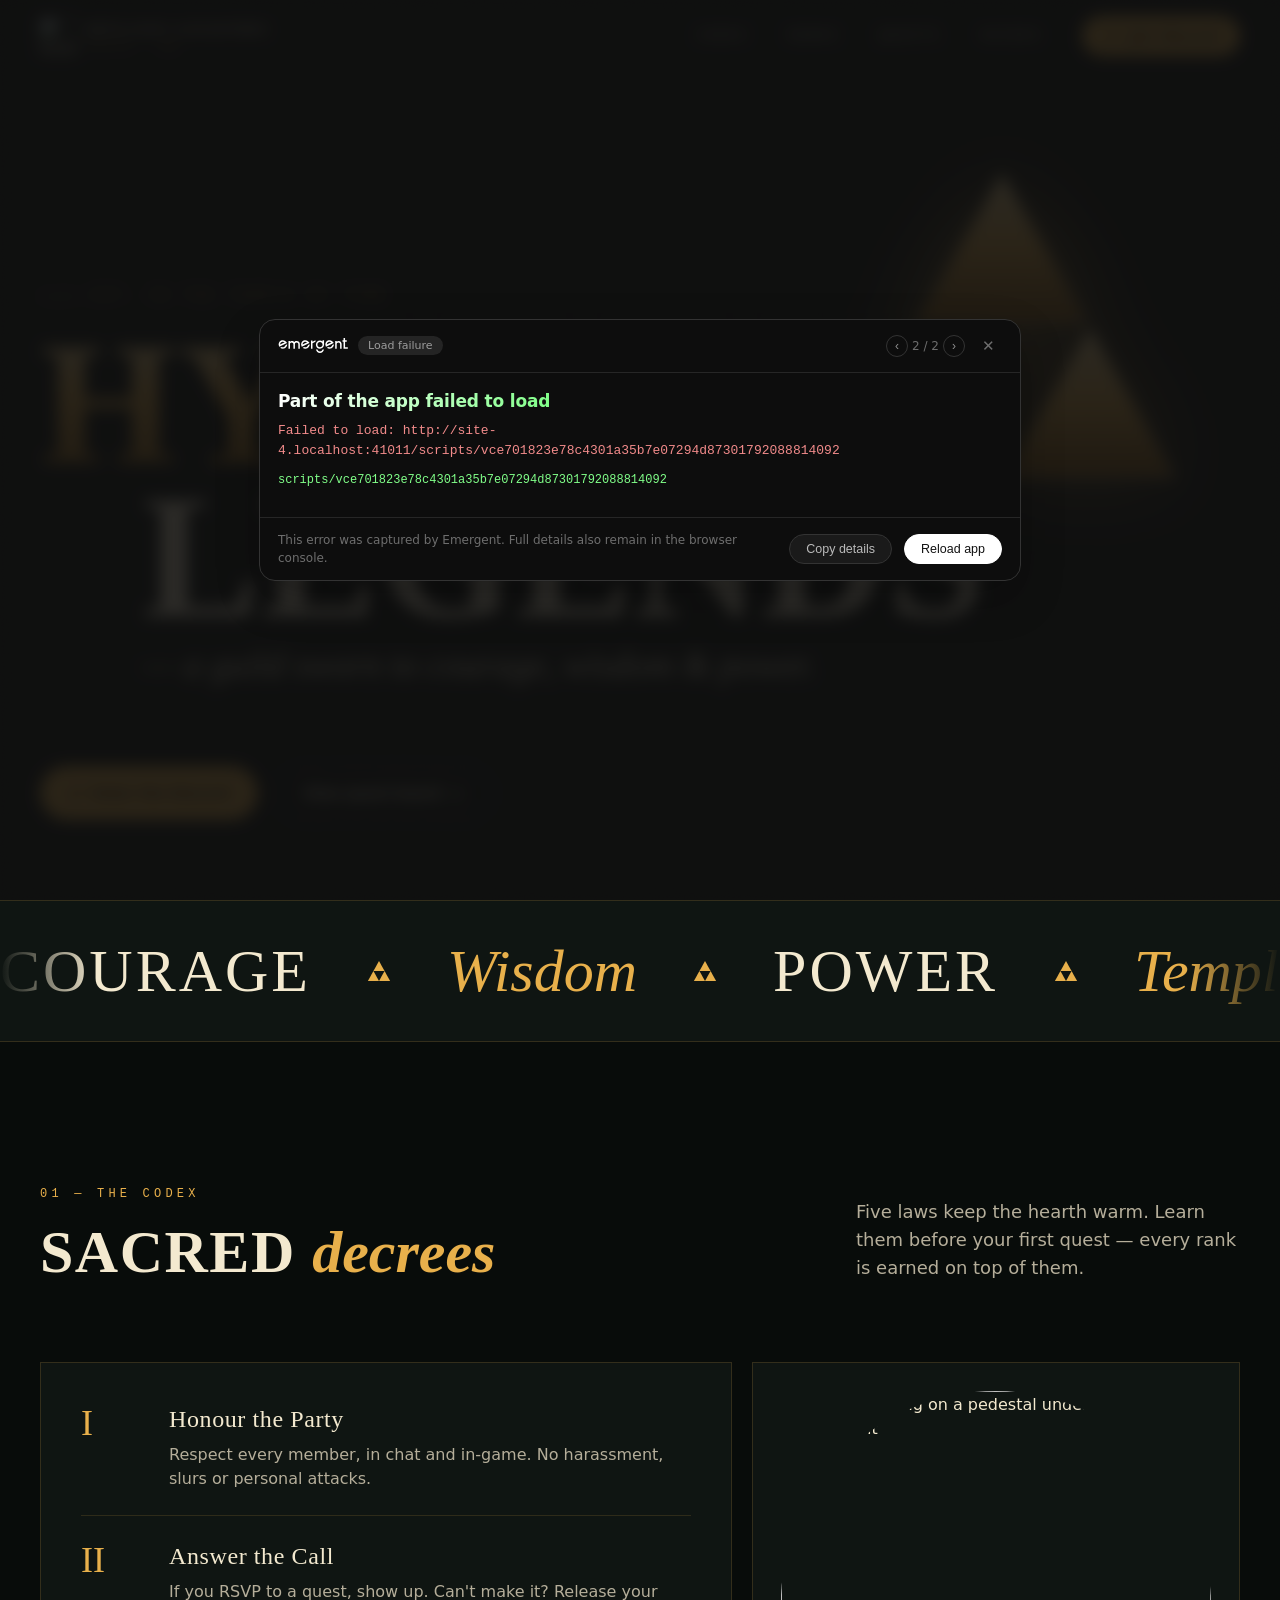
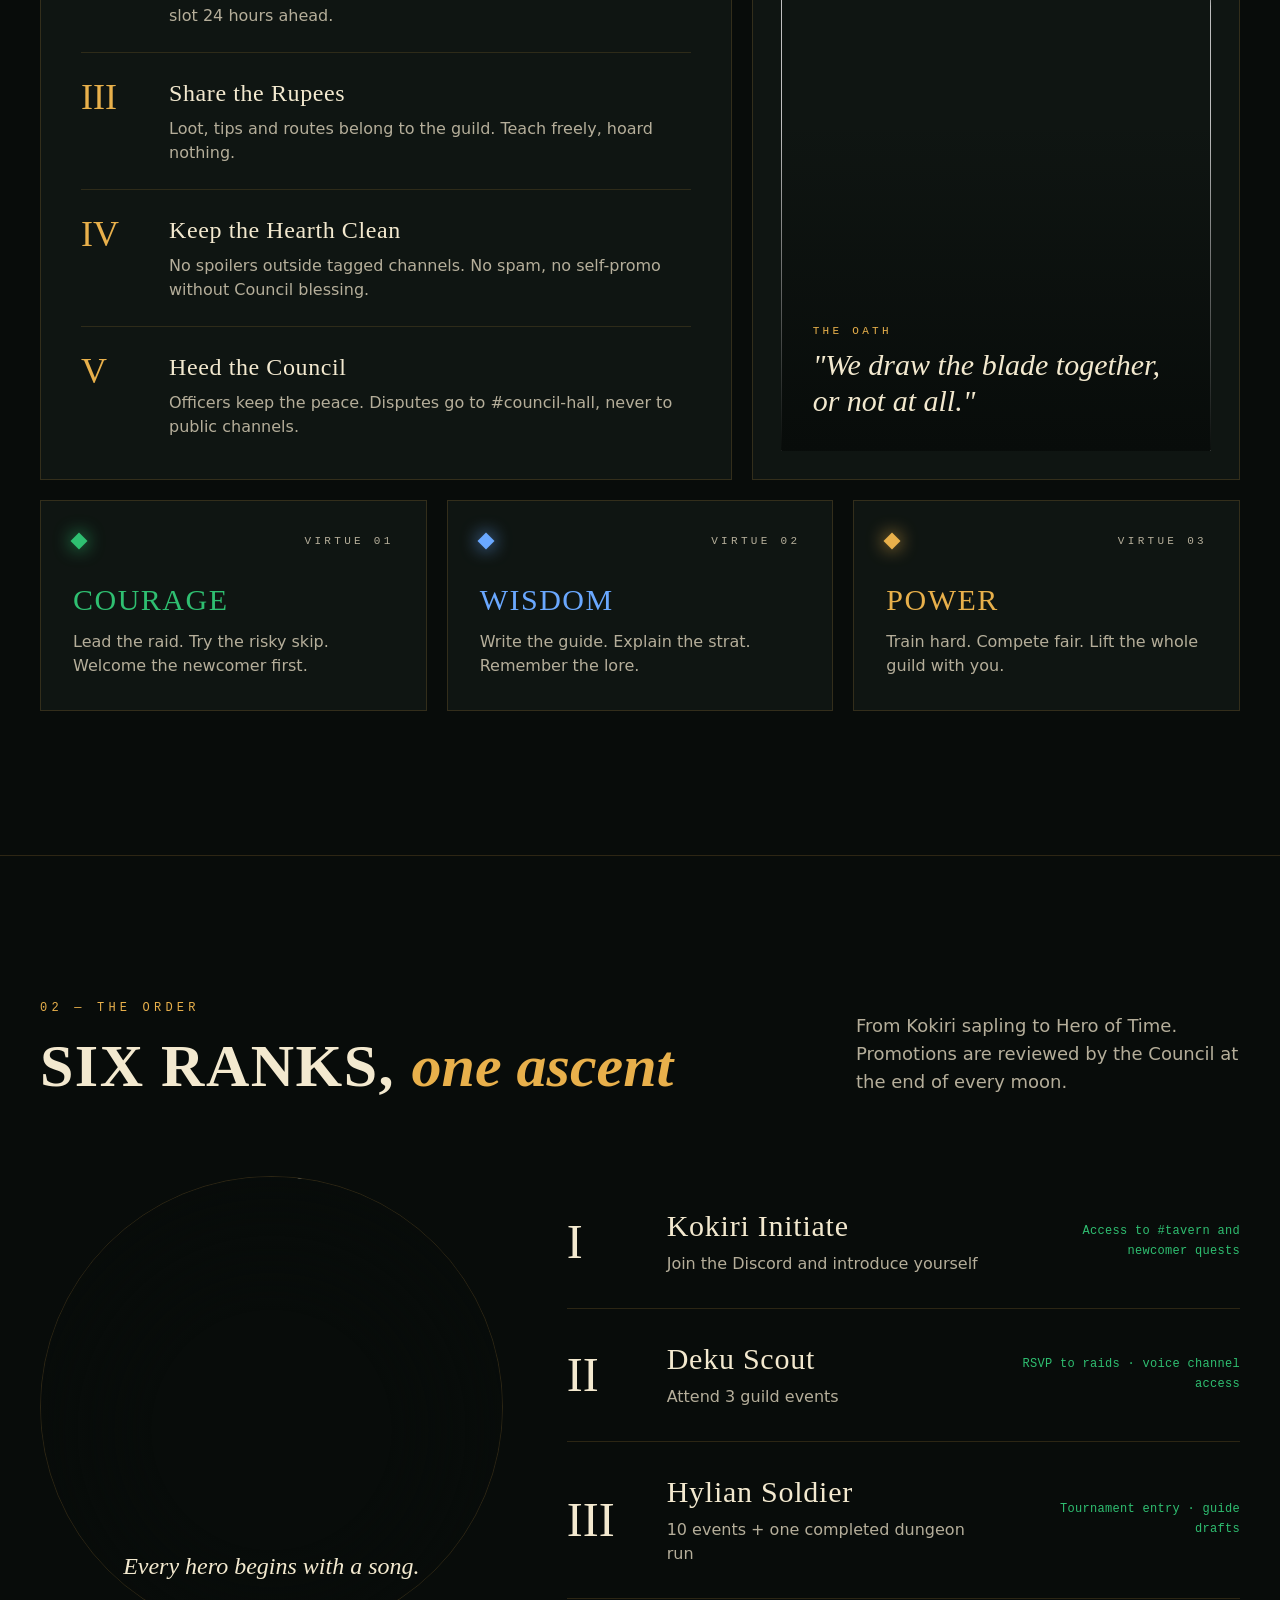
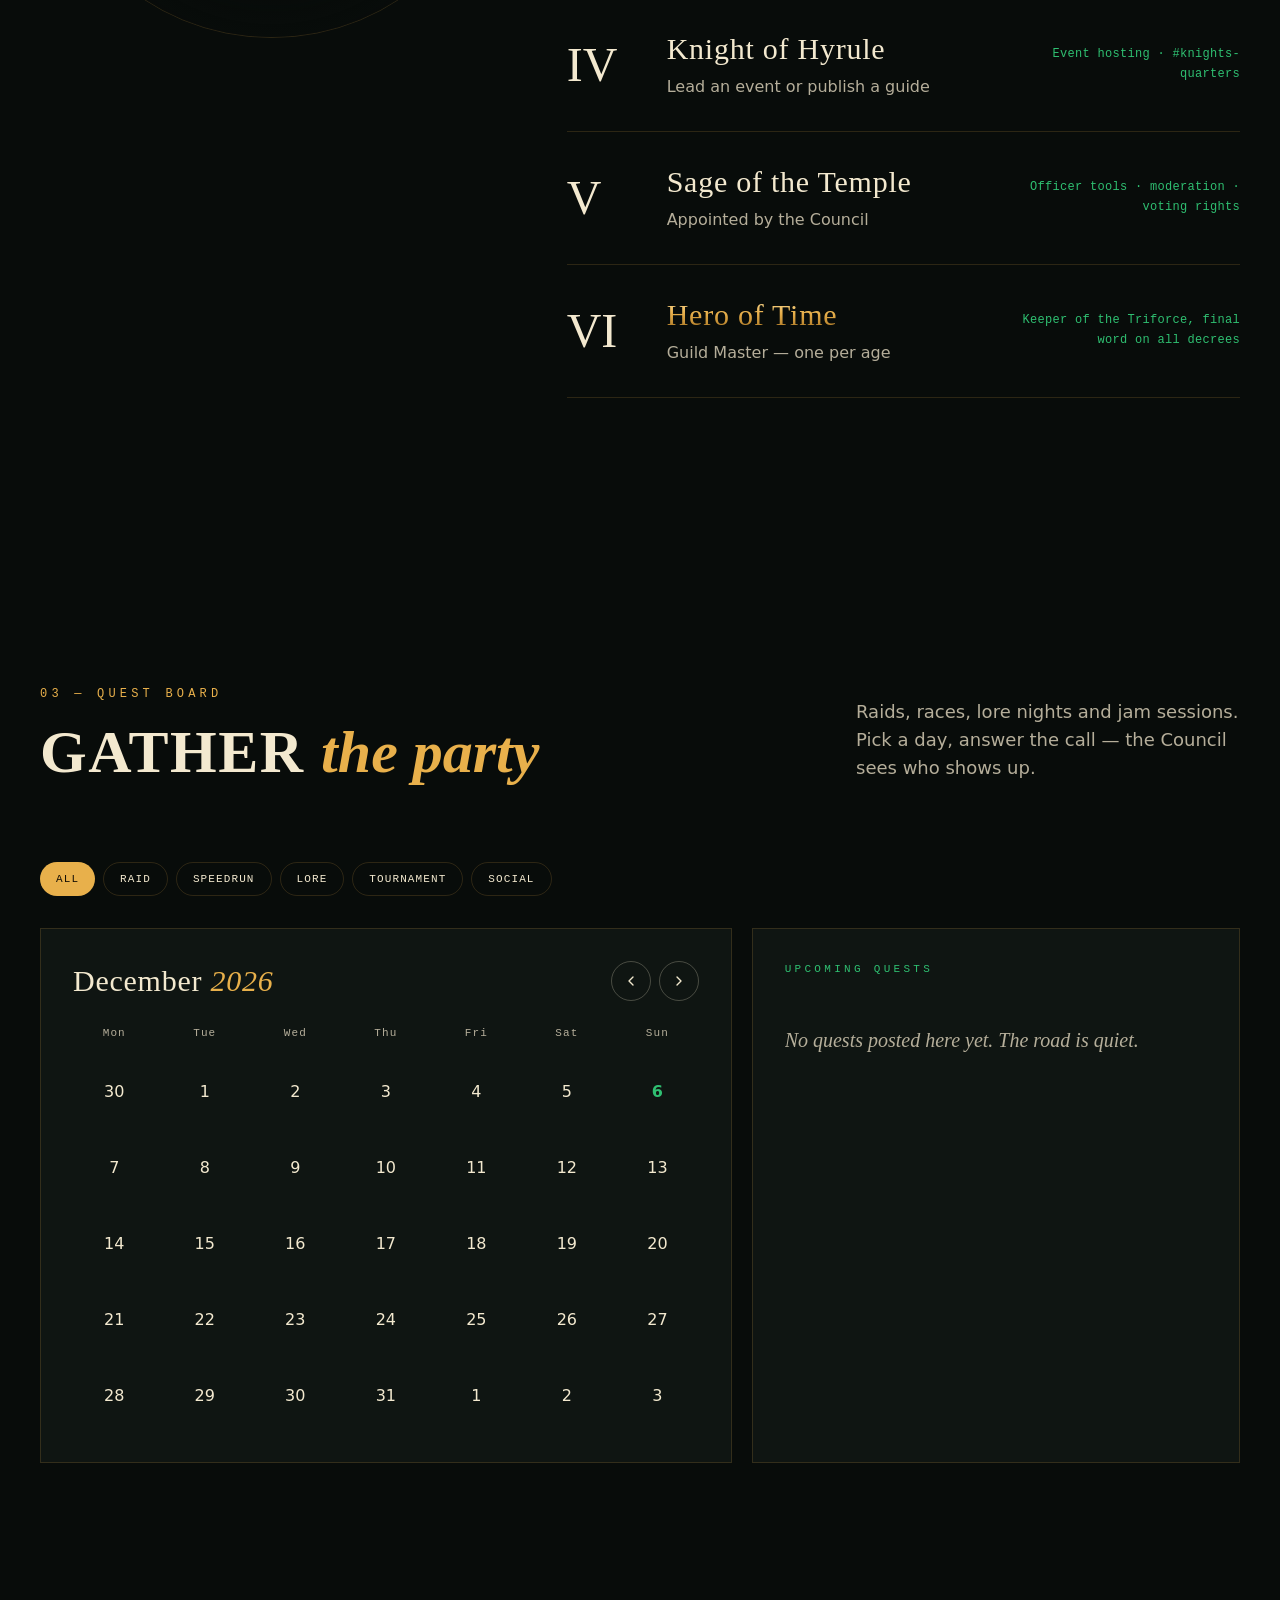
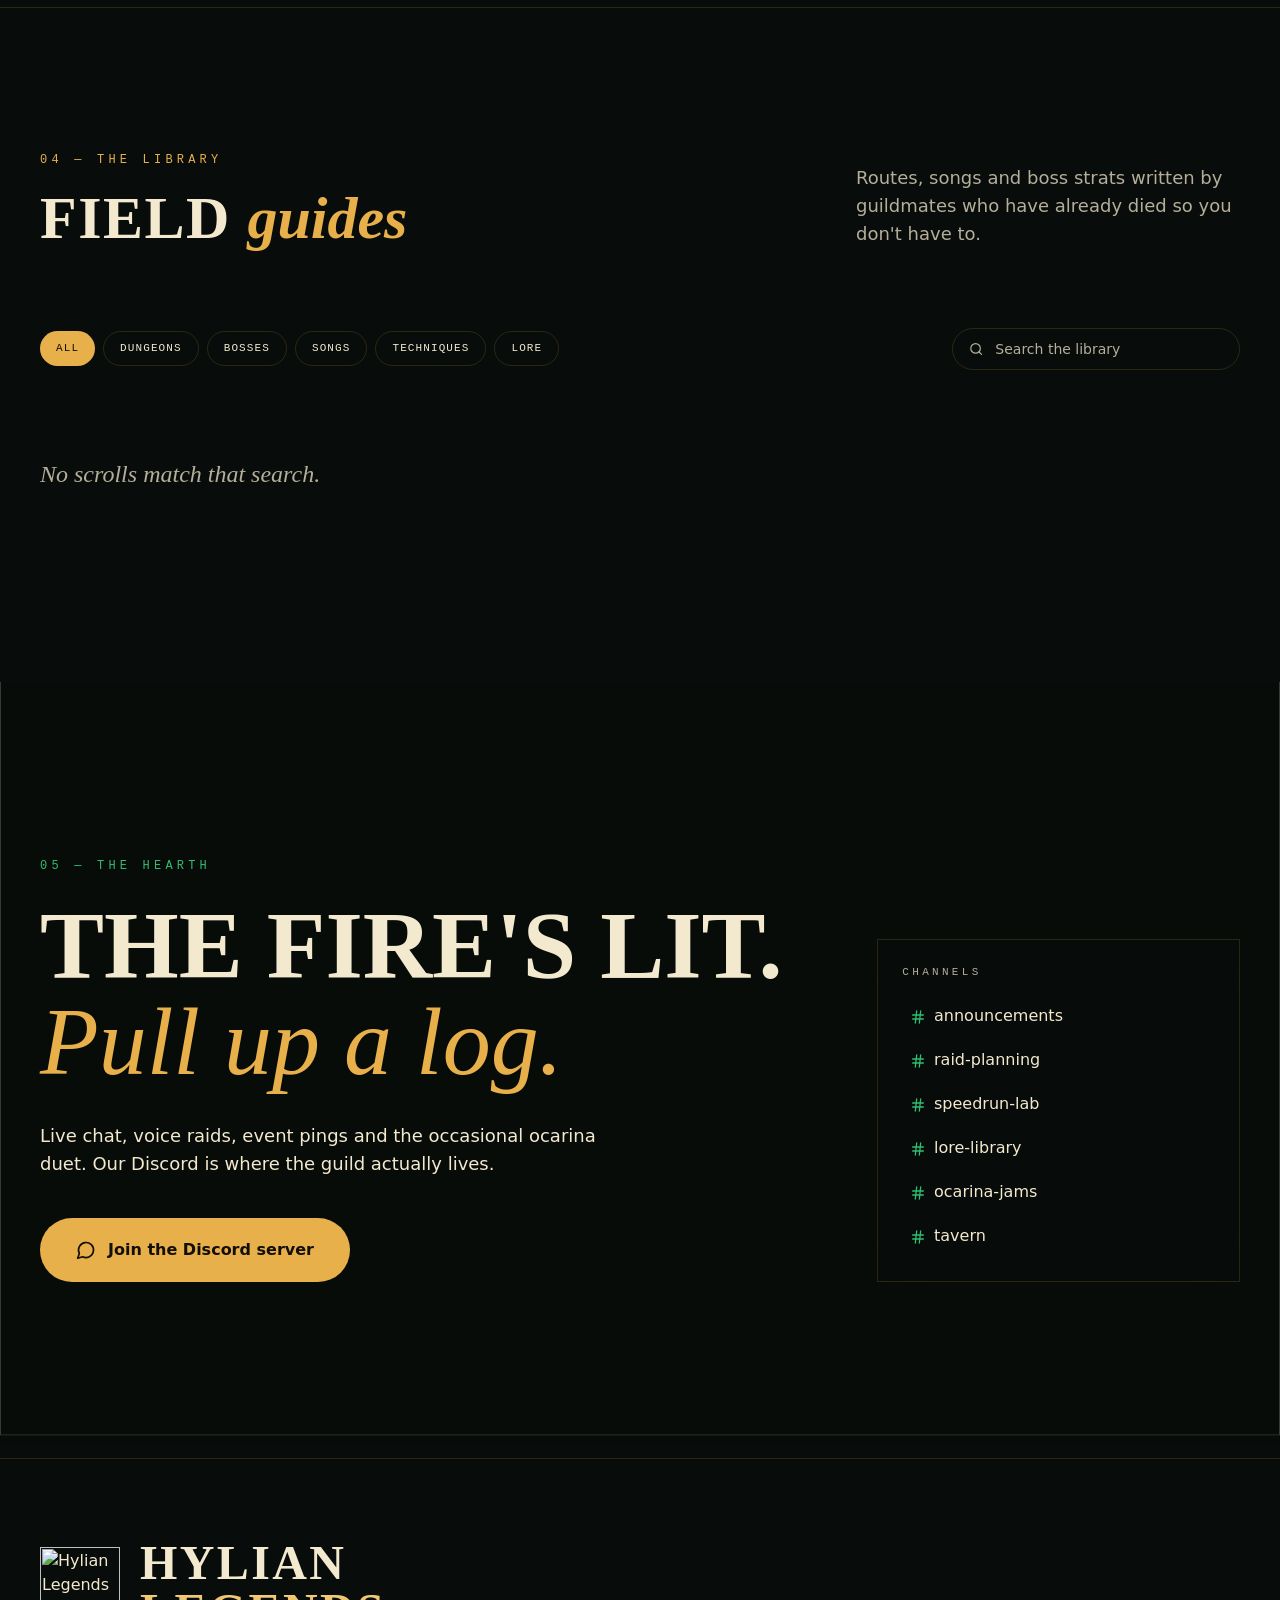
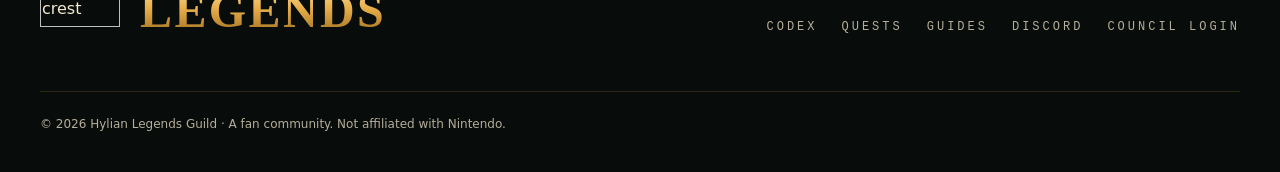
==== commit 0d418c37: "Add files via upload" ====
--- a/index.html
+++ b/index.html
@@ -1,149 +1,5632 @@
-<!DOCTYPE html>
-<!-- saved from url=(0037)https://hylian-legends.emergent.host/ -->
-<html lang="en" class="lenis"><head><meta http-equiv="Content-Type" content="text/html; charset=UTF-8"><meta name="viewport" content="width=device-width,initial-scale=1"><meta name="theme-color" content="#080C0A"><meta name="description" content="Hylian Legends — guild headquarters: rules, ranks, events and guides for heroes of Hyrule."><link rel="icon" type="image/png" href="https://hylian-legends.emergent.host/favicon.png?v=5"><link rel="preconnect" href="https://fonts.googleapis.com/"><link rel="preconnect" href="https://fonts.gstatic.com/" crossorigin=""><link href="./assets/css2" rel="stylesheet"><title>Hylian Legends · Guild Headquarters</title><script type="text/javascript" crossorigin="anonymous" async="" <script src="./assets/array.js.download"></script><script>window.addEventListener("error",function(e){e.error instanceof DOMException&&"DataCloneError"===e.error.name&&e.message&&e.message.includes("PerformanceServerTiming")&&(e.stopImmediatePropagation(),e.preventDefault())},!0)</script><script <script src="./assets/emergent-main.js.download"></script>
-</script></script><script defer="defer" <script src="./assets/main.3e49233f.js.download"></script></script><link href="./assets/main.fe3c9aa8.css" rel="stylesheet"><style type="text/css">[data-sonner-toaster][dir=ltr],html[dir=ltr]{--toast-icon-margin-start:-3px;--toast-icon-margin-end:4px;--toast-svg-margin-start:-1px;--toast-svg-margin-end:0px;--toast-button-margin-start:auto;--toast-button-margin-end:0;--toast-close-button-start:0;--toast-close-button-end:unset;--toast-close-button-transform:translate(-35%, -35%)}[data-sonner-toaster][dir=rtl],html[dir=rtl]{--toast-icon-margin-start:4px;--toast-icon-margin-end:-3px;--toast-svg-margin-start:0px;--toast-svg-margin-end:-1px;--toast-button-margin-start:0;--toast-button-margin-end:auto;--toast-close-button-start:unset;--toast-close-button-end:0;--toast-close-button-transform:translate(35%, -35%)}[data-sonner-toaster]{position:fixed;width:var(--width);font-family:ui-sans-serif,system-ui,-apple-system,BlinkMacSystemFont,Segoe UI,Roboto,Helvetica Neue,Arial,Noto Sans,sans-serif,Apple Color Emoji,Segoe UI Emoji,Segoe UI Symbol,Noto Color Emoji;--gray1:hsl(0, 0%, 99%);--gray2:hsl(0, 0%, 97.3%);--gray3:hsl(0, 0%, 95.1%);--gray4:hsl(0, 0%, 93%);--gray5:hsl(0, 0%, 90.9%);--gray6:hsl(0, 0%, 88.7%);--gray7:hsl(0, 0%, 85.8%);--gray8:hsl(0, 0%, 78%);--gray9:hsl(0, 0%, 56.1%);--gray10:hsl(0, 0%, 52.3%);--gray11:hsl(0, 0%, 43.5%);--gray12:hsl(0, 0%, 9%);--border-radius:8px;box-sizing:border-box;padding:0;margin:0;list-style:none;outline:0;z-index:999999999;transition:transform .4s ease}[data-sonner-toaster][data-lifted=true]{transform:translateY(-8px)}@media (hover:none) and (pointer:coarse){[data-sonner-toaster][data-lifted=true]{transform:none}}[data-sonner-toaster][data-x-position=right]{right:var(--offset-right)}[data-sonner-toaster][data-x-position=left]{left:var(--offset-left)}[data-sonner-toaster][data-x-position=center]{left:50%;transform:translateX(-50%)}[data-sonner-toaster][data-y-position=top]{top:var(--offset-top)}[data-sonner-toaster][data-y-position=bottom]{bottom:var(--offset-bottom)}[data-sonner-toast]{--y:translateY(100%);--lift-amount:calc(var(--lift) * var(--gap));z-index:var(--z-index);position:absolute;opacity:0;transform:var(--y);touch-action:none;transition:transform .4s,opacity .4s,height .4s,box-shadow .2s;box-sizing:border-box;outline:0;overflow-wrap:anywhere}[data-sonner-toast][data-styled=true]{padding:16px;background:var(--normal-bg);border:1px solid var(--normal-border);color:var(--normal-text);border-radius:var(--border-radius);box-shadow:0 4px 12px rgba(0,0,0,.1);width:var(--width);font-size:13px;display:flex;align-items:center;gap:6px}[data-sonner-toast]:focus-visible{box-shadow:0 4px 12px rgba(0,0,0,.1),0 0 0 2px rgba(0,0,0,.2)}[data-sonner-toast][data-y-position=top]{top:0;--y:translateY(-100%);--lift:1;--lift-amount:calc(1 * var(--gap))}[data-sonner-toast][data-y-position=bottom]{bottom:0;--y:translateY(100%);--lift:-1;--lift-amount:calc(var(--lift) * var(--gap))}[data-sonner-toast][data-styled=true] [data-description]{font-weight:400;line-height:1.4;color:#3f3f3f}[data-rich-colors=true][data-sonner-toast][data-styled=true] [data-description]{color:inherit}[data-sonner-toaster][data-sonner-theme=dark] [data-description]{color:#e8e8e8}[data-sonner-toast][data-styled=true] [data-title]{font-weight:500;line-height:1.5;color:inherit}[data-sonner-toast][data-styled=true] [data-icon]{display:flex;height:16px;width:16px;position:relative;justify-content:flex-start;align-items:center;flex-shrink:0;margin-left:var(--toast-icon-margin-start);margin-right:var(--toast-icon-margin-end)}[data-sonner-toast][data-promise=true] [data-icon]>svg{opacity:0;transform:scale(.8);transform-origin:center;animation:sonner-fade-in .3s ease forwards}[data-sonner-toast][data-styled=true] [data-icon]>*{flex-shrink:0}[data-sonner-toast][data-styled=true] [data-icon] svg{margin-left:var(--toast-svg-margin-start);margin-right:var(--toast-svg-margin-end)}[data-sonner-toast][data-styled=true] [data-content]{display:flex;flex-direction:column;gap:2px}[data-sonner-toast][data-styled=true] [data-button]{border-radius:4px;padding-left:8px;padding-right:8px;height:24px;font-size:12px;color:var(--normal-bg);background:var(--normal-text);margin-left:var(--toast-button-margin-start);margin-right:var(--toast-button-margin-end);border:none;font-weight:500;cursor:pointer;outline:0;display:flex;align-items:center;flex-shrink:0;transition:opacity .4s,box-shadow .2s}[data-sonner-toast][data-styled=true] [data-button]:focus-visible{box-shadow:0 0 0 2px rgba(0,0,0,.4)}[data-sonner-toast][data-styled=true] [data-button]:first-of-type{margin-left:var(--toast-button-margin-start);margin-right:var(--toast-button-margin-end)}[data-sonner-toast][data-styled=true] [data-cancel]{color:var(--normal-text);background:rgba(0,0,0,.08)}[data-sonner-toaster][data-sonner-theme=dark] [data-sonner-toast][data-styled=true] [data-cancel]{background:rgba(255,255,255,.3)}[data-sonner-toast][data-styled=true] [data-close-button]{position:absolute;left:var(--toast-close-button-start);right:var(--toast-close-button-end);top:0;height:20px;width:20px;display:flex;justify-content:center;align-items:center;padding:0;color:var(--gray12);background:var(--normal-bg);border:1px solid var(--gray4);transform:var(--toast-close-button-transform);border-radius:50%;cursor:pointer;z-index:1;transition:opacity .1s,background .2s,border-color .2s}[data-sonner-toast][data-styled=true] [data-close-button]:focus-visible{box-shadow:0 4px 12px rgba(0,0,0,.1),0 0 0 2px rgba(0,0,0,.2)}[data-sonner-toast][data-styled=true] [data-disabled=true]{cursor:not-allowed}[data-sonner-toast][data-styled=true]:hover [data-close-button]:hover{background:var(--gray2);border-color:var(--gray5)}[data-sonner-toast][data-swiping=true]::before{content:'';position:absolute;left:-100%;right:-100%;height:100%;z-index:-1}[data-sonner-toast][data-y-position=top][data-swiping=true]::before{bottom:50%;transform:scaleY(3) translateY(50%)}[data-sonner-toast][data-y-position=bottom][data-swiping=true]::before{top:50%;transform:scaleY(3) translateY(-50%)}[data-sonner-toast][data-swiping=false][data-removed=true]::before{content:'';position:absolute;inset:0;transform:scaleY(2)}[data-sonner-toast][data-expanded=true]::after{content:'';position:absolute;left:0;height:calc(var(--gap) + 1px);bottom:100%;width:100%}[data-sonner-toast][data-mounted=true]{--y:translateY(0);opacity:1}[data-sonner-toast][data-expanded=false][data-front=false]{--scale:var(--toasts-before) * 0.05 + 1;--y:translateY(calc(var(--lift-amount) * var(--toasts-before))) scale(calc(-1 * var(--scale)));height:var(--front-toast-height)}[data-sonner-toast]>*{transition:opacity .4s}[data-sonner-toast][data-x-position=right]{right:0}[data-sonner-toast][data-x-position=left]{left:0}[data-sonner-toast][data-expanded=false][data-front=false][data-styled=true]>*{opacity:0}[data-sonner-toast][data-visible=false]{opacity:0;pointer-events:none}[data-sonner-toast][data-mounted=true][data-expanded=true]{--y:translateY(calc(var(--lift) * var(--offset)));height:var(--initial-height)}[data-sonner-toast][data-removed=true][data-front=true][data-swipe-out=false]{--y:translateY(calc(var(--lift) * -100%));opacity:0}[data-sonner-toast][data-removed=true][data-front=false][data-swipe-out=false][data-expanded=true]{--y:translateY(calc(var(--lift) * var(--offset) + var(--lift) * -100%));opacity:0}[data-sonner-toast][data-removed=true][data-front=false][data-swipe-out=false][data-expanded=false]{--y:translateY(40%);opacity:0;transition:transform .5s,opacity .2s}[data-sonner-toast][data-removed=true][data-front=false]::before{height:calc(var(--initial-height) + 20%)}[data-sonner-toast][data-swiping=true]{transform:var(--y) translateY(var(--swipe-amount-y,0)) translateX(var(--swipe-amount-x,0));transition:none}[data-sonner-toast][data-swiped=true]{user-select:none}[data-sonner-toast][data-swipe-out=true][data-y-position=bottom],[data-sonner-toast][data-swipe-out=true][data-y-position=top]{animation-duration:.2s;animation-timing-function:ease-out;animation-fill-mode:forwards}[data-sonner-toast][data-swipe-out=true][data-swipe-direction=left]{animation-name:swipe-out-left}[data-sonner-toast][data-swipe-out=true][data-swipe-direction=right]{animation-name:swipe-out-right}[data-sonner-toast][data-swipe-out=true][data-swipe-direction=up]{animation-name:swipe-out-up}[data-sonner-toast][data-swipe-out=true][data-swipe-direction=down]{animation-name:swipe-out-down}@keyframes swipe-out-left{from{transform:var(--y) translateX(var(--swipe-amount-x));opacity:1}to{transform:var(--y) translateX(calc(var(--swipe-amount-x) - 100%));opacity:0}}@keyframes swipe-out-right{from{transform:var(--y) translateX(var(--swipe-amount-x));opacity:1}to{transform:var(--y) translateX(calc(var(--swipe-amount-x) + 100%));opacity:0}}@keyframes swipe-out-up{from{transform:var(--y) translateY(var(--swipe-amount-y));opacity:1}to{transform:var(--y) translateY(calc(var(--swipe-amount-y) - 100%));opacity:0}}@keyframes swipe-out-down{from{transform:var(--y) translateY(var(--swipe-amount-y));opacity:1}to{transform:var(--y) translateY(calc(var(--swipe-amount-y) + 100%));opacity:0}}@media (max-width:600px){[data-sonner-toaster]{position:fixed;right:var(--mobile-offset-right);left:var(--mobile-offset-left);width:100%}[data-sonner-toaster][dir=rtl]{left:calc(var(--mobile-offset-left) * -1)}[data-sonner-toaster] [data-sonner-toast]{left:0;right:0;width:calc(100% - var(--mobile-offset-left) * 2)}[data-sonner-toaster][data-x-position=left]{left:var(--mobile-offset-left)}[data-sonner-toaster][data-y-position=bottom]{bottom:var(--mobile-offset-bottom)}[data-sonner-toaster][data-y-position=top]{top:var(--mobile-offset-top)}[data-sonner-toaster][data-x-position=center]{left:var(--mobile-offset-left);right:var(--mobile-offset-right);transform:none}}[data-sonner-toaster][data-sonner-theme=light]{--normal-bg:#fff;--normal-border:var(--gray4);--normal-text:var(--gray12);--success-bg:hsl(143, 85%, 96%);--success-border:hsl(145, 92%, 87%);--success-text:hsl(140, 100%, 27%);--info-bg:hsl(208, 100%, 97%);--info-border:hsl(221, 91%, 93%);--info-text:hsl(210, 92%, 45%);--warning-bg:hsl(49, 100%, 97%);--warning-border:hsl(49, 91%, 84%);--warning-text:hsl(31, 92%, 45%);--error-bg:hsl(359, 100%, 97%);--error-border:hsl(359, 100%, 94%);--error-text:hsl(360, 100%, 45%)}[data-sonner-toaster][data-sonner-theme=light] [data-sonner-toast][data-invert=true]{--normal-bg:#000;--normal-border:hsl(0, 0%, 20%);--normal-text:var(--gray1)}[data-sonner-toaster][data-sonner-theme=dark] [data-sonner-toast][data-invert=true]{--normal-bg:#fff;--normal-border:var(--gray3);--normal-text:var(--gray12)}[data-sonner-toaster][data-sonner-theme=dark]{--normal-bg:#000;--normal-bg-hover:hsl(0, 0%, 12%);--normal-border:hsl(0, 0%, 20%);--normal-border-hover:hsl(0, 0%, 25%);--normal-text:var(--gray1);--success-bg:hsl(150, 100%, 6%);--success-border:hsl(147, 100%, 12%);--success-text:hsl(150, 86%, 65%);--info-bg:hsl(215, 100%, 6%);--info-border:hsl(223, 43%, 17%);--info-text:hsl(216, 87%, 65%);--warning-bg:hsl(64, 100%, 6%);--warning-border:hsl(60, 100%, 9%);--warning-text:hsl(46, 87%, 65%);--error-bg:hsl(358, 76%, 10%);--error-border:hsl(357, 89%, 16%);--error-text:hsl(358, 100%, 81%)}[data-sonner-toaster][data-sonner-theme=dark] [data-sonner-toast] [data-close-button]{background:var(--normal-bg);border-color:var(--normal-border);color:var(--normal-text)}[data-sonner-toaster][data-sonner-theme=dark] [data-sonner-toast] [data-close-button]:hover{background:var(--normal-bg-hover);border-color:var(--normal-border-hover)}[data-rich-colors=true][data-sonner-toast][data-type=success]{background:var(--success-bg);border-color:var(--success-border);color:var(--success-text)}[data-rich-colors=true][data-sonner-toast][data-type=success] [data-close-button]{background:var(--success-bg);border-color:var(--success-border);color:var(--success-text)}[data-rich-colors=true][data-sonner-toast][data-type=info]{background:var(--info-bg);border-color:var(--info-border);color:var(--info-text)}[data-rich-colors=true][data-sonner-toast][data-type=info] [data-close-button]{background:var(--info-bg);border-color:var(--info-border);color:var(--info-text)}[data-rich-colors=true][data-sonner-toast][data-type=warning]{background:var(--warning-bg);border-color:var(--warning-border);color:var(--warning-text)}[data-rich-colors=true][data-sonner-toast][data-type=warning] [data-close-button]{background:var(--warning-bg);border-color:var(--warning-border);color:var(--warning-text)}[data-rich-colors=true][data-sonner-toast][data-type=error]{background:var(--error-bg);border-color:var(--error-border);color:var(--error-text)}[data-rich-colors=true][data-sonner-toast][data-type=error] [data-close-button]{background:var(--error-bg);border-color:var(--error-border);color:var(--error-text)}.sonner-loading-wrapper{--size:16px;height:var(--size);width:var(--size);position:absolute;inset:0;z-index:10}.sonner-loading-wrapper[data-visible=false]{transform-origin:center;animation:sonner-fade-out .2s ease forwards}.sonner-spinner{position:relative;top:50%;left:50%;height:var(--size);width:var(--size)}.sonner-loading-bar{animation:sonner-spin 1.2s linear infinite;background:var(--gray11);border-radius:6px;height:8%;left:-10%;position:absolute;top:-3.9%;width:24%}.sonner-loading-bar:first-child{animation-delay:-1.2s;transform:rotate(.0001deg) translate(146%)}.sonner-loading-bar:nth-child(2){animation-delay:-1.1s;transform:rotate(30deg) translate(146%)}.sonner-loading-bar:nth-child(3){animation-delay:-1s;transform:rotate(60deg) translate(146%)}.sonner-loading-bar:nth-child(4){animation-delay:-.9s;transform:rotate(90deg) translate(146%)}.sonner-loading-bar:nth-child(5){animation-delay:-.8s;transform:rotate(120deg) translate(146%)}.sonner-loading-bar:nth-child(6){animation-delay:-.7s;transform:rotate(150deg) translate(146%)}.sonner-loading-bar:nth-child(7){animation-delay:-.6s;transform:rotate(180deg) translate(146%)}.sonner-loading-bar:nth-child(8){animation-delay:-.5s;transform:rotate(210deg) translate(146%)}.sonner-loading-bar:nth-child(9){animation-delay:-.4s;transform:rotate(240deg) translate(146%)}.sonner-loading-bar:nth-child(10){animation-delay:-.3s;transform:rotate(270deg) translate(146%)}.sonner-loading-bar:nth-child(11){animation-delay:-.2s;transform:rotate(300deg) translate(146%)}.sonner-loading-bar:nth-child(12){animation-delay:-.1s;transform:rotate(330deg) translate(146%)}@keyframes sonner-fade-in{0%{opacity:0;transform:scale(.8)}100%{opacity:1;transform:scale(1)}}@keyframes sonner-fade-out{0%{opacity:1;transform:scale(1)}100%{opacity:0;transform:scale(.8)}}@keyframes sonner-spin{0%{opacity:1}100%{opacity:.15}}@media (prefers-reduced-motion){.sonner-loading-bar,[data-sonner-toast],[data-sonner-toast]>*{transition:none!important;animation:none!important}}.sonner-loader{position:absolute;top:50%;left:50%;transform:translate(-50%,-50%);transform-origin:center;transition:opacity .2s,transform .2s}.sonner-loader[data-visible=false]{opacity:0;transform:scale(.8) translate(-50%,-50%)}</style><style type="text/css">[data-sonner-toaster][dir=ltr],html[dir=ltr]{--toast-icon-margin-start:-3px;--toast-icon-margin-end:4px;--toast-svg-margin-start:-1px;--toast-svg-margin-end:0px;--toast-button-margin-start:auto;--toast-button-margin-end:0;--toast-close-button-start:0;--toast-close-button-end:unset;--toast-close-button-transform:translate(-35%, -35%)}[data-sonner-toaster][dir=rtl],html[dir=rtl]{--toast-icon-margin-start:4px;--toast-icon-margin-end:-3px;--toast-svg-margin-start:0px;--toast-svg-margin-end:-1px;--toast-button-margin-start:0;--toast-button-margin-end:auto;--toast-close-button-start:unset;--toast-close-button-end:0;--toast-close-button-transform:translate(35%, -35%)}[data-sonner-toaster]{position:fixed;width:var(--width);font-family:ui-sans-serif,system-ui,-apple-system,BlinkMacSystemFont,Segoe UI,Roboto,Helvetica Neue,Arial,Noto Sans,sans-serif,Apple Color Emoji,Segoe UI Emoji,Segoe UI Symbol,Noto Color Emoji;--gray1:hsl(0, 0%, 99%);--gray2:hsl(0, 0%, 97.3%);--gray3:hsl(0, 0%, 95.1%);--gray4:hsl(0, 0%, 93%);--gray5:hsl(0, 0%, 90.9%);--gray6:hsl(0, 0%, 88.7%);--gray7:hsl(0, 0%, 85.8%);--gray8:hsl(0, 0%, 78%);--gray9:hsl(0, 0%, 56.1%);--gray10:hsl(0, 0%, 52.3%);--gray11:hsl(0, 0%, 43.5%);--gray12:hsl(0, 0%, 9%);--border-radius:8px;box-sizing:border-box;padding:0;margin:0;list-style:none;outline:0;z-index:999999999;transition:transform .4s ease}@media (hover:none) and (pointer:coarse){[data-sonner-toaster][data-lifted=true]{transform:none}}[data-sonner-toaster][data-x-position=right]{right:var(--offset-right)}[data-sonner-toaster][data-x-position=left]{left:var(--offset-left)}[data-sonner-toaster][data-x-position=center]{left:50%;transform:translateX(-50%)}[data-sonner-toaster][data-y-position=top]{top:var(--offset-top)}[data-sonner-toaster][data-y-position=bottom]{bottom:var(--offset-bottom)}[data-sonner-toast]{--y:translateY(100%);--lift-amount:calc(var(--lift) * var(--gap));z-index:var(--z-index);position:absolute;opacity:0;transform:var(--y);touch-action:none;transition:transform .4s,opacity .4s,height .4s,box-shadow .2s;box-sizing:border-box;outline:0;overflow-wrap:anywhere}[data-sonner-toast][data-styled=true]{padding:16px;background:var(--normal-bg);border:1px solid var(--normal-border);color:var(--normal-text);border-radius:var(--border-radius);box-shadow:0 4px 12px rgba(0,0,0,.1);width:var(--width);font-size:13px;display:flex;align-items:center;gap:6px}[data-sonner-toast]:focus-visible{box-shadow:0 4px 12px rgba(0,0,0,.1),0 0 0 2px rgba(0,0,0,.2)}[data-sonner-toast][data-y-position=top]{top:0;--y:translateY(-100%);--lift:1;--lift-amount:calc(1 * var(--gap))}[data-sonner-toast][data-y-position=bottom]{bottom:0;--y:translateY(100%);--lift:-1;--lift-amount:calc(var(--lift) * var(--gap))}[data-sonner-toast][data-styled=true] [data-description]{font-weight:400;line-height:1.4;color:#3f3f3f}[data-rich-colors=true][data-sonner-toast][data-styled=true] [data-description]{color:inherit}[data-sonner-toaster][data-sonner-theme=dark] [data-description]{color:#e8e8e8}[data-sonner-toast][data-styled=true] [data-title]{font-weight:500;line-height:1.5;color:inherit}[data-sonner-toast][data-styled=true] [data-icon]{display:flex;height:16px;width:16px;position:relative;justify-content:flex-start;align-items:center;flex-shrink:0;margin-left:var(--toast-icon-margin-start);margin-right:var(--toast-icon-margin-end)}[data-sonner-toast][data-promise=true] [data-icon]>svg{opacity:0;transform:scale(.8);transform-origin:center;animation:sonner-fade-in .3s ease forwards}[data-sonner-toast][data-styled=true] [data-icon]>*{flex-shrink:0}[data-sonner-toast][data-styled=true] [data-icon] svg{margin-left:var(--toast-svg-margin-start);margin-right:var(--toast-svg-margin-end)}[data-sonner-toast][data-styled=true] [data-content]{display:flex;flex-direction:column;gap:2px}[data-sonner-toast][data-styled=true] [data-button]{border-radius:4px;padding-left:8px;padding-right:8px;height:24px;font-size:12px;color:var(--normal-bg);background:var(--normal-text);margin-left:var(--toast-button-margin-start);margin-right:var(--toast-button-margin-end);border:none;font-weight:500;cursor:pointer;outline:0;display:flex;align-items:center;flex-shrink:0;transition:opacity .4s,box-shadow .2s}[data-sonner-toast][data-styled=true] [data-button]:focus-visible{box-shadow:0 0 0 2px rgba(0,0,0,.4)}[data-sonner-toast][data-styled=true] [data-button]:first-of-type{margin-left:var(--toast-button-margin-start);margin-right:var(--toast-button-margin-end)}[data-sonner-toast][data-styled=true] [data-cancel]{color:var(--normal-text);background:rgba(0,0,0,.08)}[data-sonner-toaster][data-sonner-theme=dark] [data-sonner-toast][data-styled=true] [data-cancel]{background:rgba(255,255,255,.3)}[data-sonner-toast][data-styled=true] [data-close-button]{position:absolute;left:var(--toast-close-button-start);right:var(--toast-close-button-end);top:0;height:20px;width:20px;display:flex;justify-content:center;align-items:center;padding:0;color:var(--gray12);background:var(--normal-bg);border:1px solid var(--gray4);transform:var(--toast-close-button-transform);border-radius:50%;cursor:pointer;z-index:1;transition:opacity .1s,background .2s,border-color .2s}[data-sonner-toast][data-styled=true] [data-close-button]:focus-visible{box-shadow:0 4px 12px rgba(0,0,0,.1),0 0 0 2px rgba(0,0,0,.2)}[data-sonner-toast][data-styled=true] [data-disabled=true]{cursor:not-allowed}[data-sonner-toast][data-styled=true]:hover [data-close-button]:hover{background:var(--gray2);border-color:var(--gray5)}[data-sonner-toast][data-swiping=true]::before{content:'';position:absolute;left:-100%;right:-100%;height:100%;z-index:-1}[data-sonner-toast][data-y-position=top][data-swiping=true]::before{bottom:50%;transform:scaleY(3) translateY(50%)}[data-sonner-toast][data-y-position=bottom][data-swiping=true]::before{top:50%;transform:scaleY(3) translateY(-50%)}[data-sonner-toast][data-swiping=false][data-removed=true]::before{content:'';position:absolute;inset:0;transform:scaleY(2)}[data-sonner-toast][data-expanded=true]::after{content:'';position:absolute;left:0;height:calc(var(--gap) + 1px);bottom:100%;width:100%}[data-sonner-toast][data-mounted=true]{--y:translateY(0);opacity:1}[data-sonner-toast][data-expanded=false][data-front=false]{--scale:var(--toasts-before) * 0.05 + 1;--y:translateY(calc(var(--lift-amount) * var(--toasts-before))) scale(calc(-1 * var(--scale)));height:var(--front-toast-height)}[data-sonner-toast]>*{transition:opacity .4s}[data-sonner-toast][data-x-position=right]{right:0}[data-sonner-toast][data-x-position=left]{left:0}[data-sonner-toast][data-expanded=false][data-front=false][data-styled=true]>*{opacity:0}[data-sonner-toast][data-visible=false]{opacity:0;pointer-events:none}[data-sonner-toast][data-mounted=true][data-expanded=true]{--y:translateY(calc(var(--lift) * var(--offset)));height:var(--initial-height)}[data-sonner-toast][data-removed=true][data-front=true][data-swipe-out=false]{--y:translateY(calc(var(--lift) * -100%));opacity:0}[data-sonner-toast][data-removed=true][data-front=false][data-swipe-out=false][data-expanded=true]{--y:translateY(calc(var(--lift) * var(--offset) + var(--lift) * -100%));opacity:0}[data-sonner-toast][data-removed=true][data-front=false][data-swipe-out=false][data-expanded=false]{--y:translateY(40%);opacity:0;transition:transform .5s,opacity .2s}[data-sonner-toast][data-removed=true][data-front=false]::before{height:calc(var(--initial-height) + 20%)}[data-sonner-toast][data-swiping=true]{transform:var(--y) translateY(var(--swipe-amount-y,0)) translateX(var(--swipe-amount-x,0));transition:none}[data-sonner-toast][data-swiped=true]{user-select:none}[data-sonner-toast][data-swipe-out=true][data-y-position=bottom],[data-sonner-toast][data-swipe-out=true][data-y-position=top]{animation-duration:.2s;animation-timing-function:ease-out;animation-fill-mode:forwards}[data-sonner-toast][data-swipe-out=true][data-swipe-direction=left]{animation-name:swipe-out-left}[data-sonner-toast][data-swipe-out=true][data-swipe-direction=right]{animation-name:swipe-out-right}[data-sonner-toast][data-swipe-out=true][data-swipe-direction=up]{animation-name:swipe-out-up}[data-sonner-toast][data-swipe-out=true][data-swipe-direction=down]{animation-name:swipe-out-down}@keyframes swipe-out-left{from{transform:var(--y) translateX(var(--swipe-amount-x));opacity:1}to{transform:var(--y) translateX(calc(var(--swipe-amount-x) - 100%));opacity:0}}@keyframes swipe-out-right{from{transform:var(--y) translateX(var(--swipe-amount-x));opacity:1}to{transform:var(--y) translateX(calc(var(--swipe-amount-x) + 100%));opacity:0}}@keyframes swipe-out-up{from{transform:var(--y) translateY(var(--swipe-amount-y));opacity:1}to{transform:var(--y) translateY(calc(var(--swipe-amount-y) - 100%));opacity:0}}@keyframes swipe-out-down{from{transform:var(--y) translateY(var(--swipe-amount-y));opacity:1}to{transform:var(--y) translateY(calc(var(--swipe-amount-y) + 100%));opacity:0}}@media (max-width:600px){[data-sonner-toaster]{position:fixed;right:var(--mobile-offset-right);left:var(--mobile-offset-left);width:100%}[data-sonner-toaster][dir=rtl]{left:calc(var(--mobile-offset-left) * -1)}[data-sonner-toaster] [data-sonner-toast]{left:0;right:0;width:calc(100% - var(--mobile-offset-left) * 2)}[data-sonner-toaster][data-x-position=left]{left:var(--mobile-offset-left)}[data-sonner-toaster][data-y-position=bottom]{bottom:var(--mobile-offset-bottom)}[data-sonner-toaster][data-y-position=top]{top:var(--mobile-offset-top)}[data-sonner-toaster][data-x-position=center]{left:var(--mobile-offset-left);right:var(--mobile-offset-right);transform:none}}[data-sonner-toaster][data-sonner-theme=light]{--normal-bg:#fff;--normal-border:var(--gray4);--normal-text:var(--gray12);--success-bg:hsl(143, 85%, 96%);--success-border:hsl(145, 92%, 87%);--success-text:hsl(140, 100%, 27%);--info-bg:hsl(208, 100%, 97%);--info-border:hsl(221, 91%, 93%);--info-text:hsl(210, 92%, 45%);--warning-bg:hsl(49, 100%, 97%);--warning-border:hsl(49, 91%, 84%);--warning-text:hsl(31, 92%, 45%);--error-bg:hsl(359, 100%, 97%);--error-border:hsl(359, 100%, 94%);--error-text:hsl(360, 100%, 45%)}[data-sonner-toaster][data-sonner-theme=light] [data-sonner-toast][data-invert=true]{--normal-bg:#000;--normal-border:hsl(0, 0%, 20%);--normal-text:var(--gray1)}[data-sonner-toaster][data-sonner-theme=dark] [data-sonner-toast][data-invert=true]{--normal-bg:#fff;--normal-border:var(--gray3);--normal-text:var(--gray12)}[data-sonner-toaster][data-sonner-theme=dark]{--normal-bg:#000;--normal-bg-hover:hsl(0, 0%, 12%);--normal-border:hsl(0, 0%, 20%);--normal-border-hover:hsl(0, 0%, 25%);--normal-text:var(--gray1);--success-bg:hsl(150, 100%, 6%);--success-border:hsl(147, 100%, 12%);--success-text:hsl(150, 86%, 65%);--info-bg:hsl(215, 100%, 6%);--info-border:hsl(223, 43%, 17%);--info-text:hsl(216, 87%, 65%);--warning-bg:hsl(64, 100%, 6%);--warning-border:hsl(60, 100%, 9%);--warning-text:hsl(46, 87%, 65%);--error-bg:hsl(358, 76%, 10%);--error-border:hsl(357, 89%, 16%);--error-text:hsl(358, 100%, 81%)}[data-sonner-toaster][data-sonner-theme=dark] [data-sonner-toast] [data-close-button]{background:var(--normal-bg);border-color:var(--normal-border);color:var(--normal-text)}[data-sonner-toaster][data-sonner-theme=dark] [data-sonner-toast] [data-close-button]:hover{background:var(--normal-bg-hover);border-color:var(--normal-border-hover)}[data-rich-colors=true][data-sonner-toast][data-type=success]{background:var(--success-bg);border-color:var(--success-border);color:var(--success-text)}[data-rich-colors=true][data-sonner-toast][data-type=success] [data-close-button]{background:var(--success-bg);border-color:var(--success-border);color:var(--success-text)}[data-rich-colors=true][data-sonner-toast][data-type=info]{background:var(--info-bg);border-color:var(--info-border);color:var(--info-text)}[data-rich-colors=true][data-sonner-toast][data-type=info] [data-close-button]{background:var(--info-bg);border-color:var(--info-border);color:var(--info-text)}[data-rich-colors=true][data-sonner-toast][data-type=warning]{background:var(--warning-bg);border-color:var(--warning-border);color:var(--warning-text)}[data-rich-colors=true][data-sonner-toast][data-type=warning] [data-close-button]{background:var(--warning-bg);border-color:var(--warning-border);color:var(--warning-text)}[data-rich-colors=true][data-sonner-toast][data-type=error]{background:var(--error-bg);border-color:var(--error-border);color:var(--error-text)}[data-rich-colors=true][data-sonner-toast][data-type=error] [data-close-button]{background:var(--error-bg);border-color:var(--error-border);color:var(--error-text)}.sonner-loading-wrapper{--size:16px;height:var(--size);width:var(--size);position:absolute;inset:0;z-index:10}.sonner-loading-wrapper[data-visible=false]{transform-origin:center;animation:sonner-fade-out .2s ease forwards}.sonner-spinner{position:relative;top:50%;left:50%;height:var(--size);width:var(--size)}.sonner-loading-bar{animation:sonner-spin 1.2s linear infinite;background:var(--gray11);border-radius:6px;height:8%;left:-10%;position:absolute;top:-3.9%;width:24%}.sonner-loading-bar:first-child{animation-delay:-1.2s;transform:rotate(.0001deg) translate(146%)}.sonner-loading-bar:nth-child(2){animation-delay:-1.1s;transform:rotate(30deg) translate(146%)}.sonner-loading-bar:nth-child(3){animation-delay:-1s;transform:rotate(60deg) translate(146%)}.sonner-loading-bar:nth-child(4){animation-delay:-.9s;transform:rotate(90deg) translate(146%)}.sonner-loading-bar:nth-child(5){animation-delay:-.8s;transform:rotate(120deg) translate(146%)}.sonner-loading-bar:nth-child(6){animation-delay:-.7s;transform:rotate(150deg) translate(146%)}.sonner-loading-bar:nth-child(7){animation-delay:-.6s;transform:rotate(180deg) translate(146%)}.sonner-loading-bar:nth-child(8){animation-delay:-.5s;transform:rotate(210deg) translate(146%)}.sonner-loading-bar:nth-child(9){animation-delay:-.4s;transform:rotate(240deg) translate(146%)}.sonner-loading-bar:nth-child(10){animation-delay:-.3s;transform:rotate(270deg) translate(146%)}.sonner-loading-bar:nth-child(11){animation-delay:-.2s;transform:rotate(300deg) translate(146%)}.sonner-loading-bar:nth-child(12){animation-delay:-.1s;transform:rotate(330deg) translate(146%)}@keyframes sonner-fade-in{0%{opacity:0;transform:scale(.8)}100%{opacity:1;transform:scale(1)}}@keyframes sonner-fade-out{0%{opacity:1;transform:scale(1)}100%{opacity:0;transform:scale(.8)}}@keyframes sonner-spin{0%{opacity:1}100%{opacity:.15}}@media (prefers-reduced-motion){.sonner-loading-bar,[data-sonner-toast],[data-sonner-toast]>*{transition:none!important;animation:none!important}}.sonner-loader{position:absolute;top:50%;left:50%;transform:translate(-50%,-50%);transform-origin:center;transition:opacity .2s,transform .2s}.sonner-loader[data-visible=false]{opacity:0;transform:scale(.8) translate(-50%,-50%)}</style><style id="readvox-extension-fonts">
-  @font-face {
-    font-display: auto;
-    font-family: 'SF Pro Display';
-    font-style: normal;
-    font-weight: 500;
-    src: url('chrome-extension://abhjpgicemlbiclagmlbnchinjdimkog/fonts/SF-Pro-Display-Regular.ttf') format('truetype');
-  }
-
-  @font-face {
-    font-display: auto;
-    font-family: 'SF Pro Display Bold';
-    font-style: normal;
-    font-weight: 700;
-    src: url('chrome-extension://abhjpgicemlbiclagmlbnchinjdimkog/fonts/SF-Pro-Display-Bold.ttf') format('truetype');
-  }
-
-  @font-face {
-    font-display: auto;
-    font-family: 'SF Pro Display Thin';
-    font-style: normal;
-    font-weight: 110;
-    src: url('chrome-extension://abhjpgicemlbiclagmlbnchinjdimkog/fonts/SF-Pro-Display-Thin.ttf') format('truetype');
-  }
-
-  @font-face {
-    font-display: auto;
-    font-family: 'Damion Regular';
-    font-style: normal;
-    font-weight: 500;
-    src: url('chrome-extension://abhjpgicemlbiclagmlbnchinjdimkog/fonts/Damion-Regular.ttf') format('truetype');
-  }
-
-  .readvox-highlight-block {
-    border-radius: 4px !important;
-    background-color: rgb(14 165 233 / 0.1) !important;
-    transition: background-color 0.2s ease-in;
-  }
-  .readvox-highlight-chunk {
-    border-radius: 4px !important;
-    background-color: rgb(14 165 233 / 0.2) !important;
-    transition: background-color 0.2s ease-in;
-  }
-  g.readvox-highlight-chunk rect {
-    fill: rgb(14 165 233 / 0.2) !important;
-    transition: fill 0.2s ease-in;
-  }
-
-  .readvox-in-page-button {
-    display: flex !important;
-    width: min-content;
-    white-space: nowrap;
-    gap: 3px;
+<html lang="en" class="lenis lenis-scrolling"><head>
+        <meta charset="utf-8">
+        <meta name="viewport" content="width=device-width, initial-scale=1">
+        <meta name="theme-color" content="#080C0A">
+        <meta name="description" content="Hylian Legends — guild headquarters: rules, ranks, events and guides for heroes of Hyrule.">
+        <link rel="icon" type="image/png" href="/favicon.png?v=5">
+        <link rel="preconnect" href="https://fonts.googleapis.com">
+        <link rel="preconnect" href="https://fonts.gstatic.com" crossorigin="">
+        <link href="/css2" rel="stylesheet">
+        <!--
+        manifest.json provides metadata used when your web app is installed on a
+        user's mobile device or desktop. See https://developers.google.com/web/fundamentals/web-app-manifest/
+        -->
+        <!--
+        Notice the use of  in the tags above.
+        It will be replaced with the URL of the `public` folder during the build.
+        Only files inside the `public` folder can be referenced from the HTML.
+
+        Unlike "/favicon.ico" or "favicon.ico", "/favicon.ico" will
+        work correctly both with client-side routing and a non-root public URL.
+        Learn how to configure a non-root public URL by running `npm run build`.
+        -->
+        <title>Hylian Legends · Guild Headquarters</title>
+        <script type="text/javascript" crossorigin="anonymous" async src="./scripts/array.js"></script><script>window.addEventListener("error",function(e){if(e.error instanceof DOMException&&e.error.name==="DataCloneError"&&e.message&&e.message.includes("PerformanceServerTiming")){e.stopImmediatePropagation();e.preventDefault()}},true);</script>
+        <script src="./scripts/emergent-main.js"></script>
+    <script data-emergent-overlay="">/* Emergent preview error overlay. Injected inline by plugins/emergent-overlay.
+   Classic script on purpose: it must run even when the whole module graph fails. */
+(function () {
+  "use strict";
+  if (window.__EMERGENT_OVERLAY__) return;
+  window.__EMERGENT_OVERLAY__ = true;
+  window.__EMERGENT_OVERLAY_STATE__ = {
+    visible: false,
+    errors: [],
+    get splash() {
+      return !!document.querySelector("[data-emergent-splash]");
+    },
+  };
+
+  var BASE = "/";
+  var HMR_ENABLED = false;
+  var ROOT = "/app/frontend";
+  var RRWEB_MODE = "buffer";
+  // "hot" = vite custom-event channel; "http" = token-authenticated POSTs (craco/webpack).
+  var TRANSPORT = "http";
+  var TOKEN = "fc2307cba7cf5d52f090902675a4fb91";
+  // The bug FAB is a product surface with its own knob — recording and reporting
+  // work headlessly without it.
+  var FAB_MODE = "off";
+  // Opt-in for the fetch/XHR capture alone (EMERGENT_OVERLAY_NETWORK=on); absent or off leaves the
+  // natives untouched while the recorder and the button keep working.
+  var NETWORK_MODE = "off";
+  var MAX_ERRORS = 20;
+
+  var KINDS = {
+    compile: { badge: "Build error", tone: "warn", headline: "The latest code change didn't compile" },
+    runtime: { badge: "Runtime error", tone: "err", headline: "The app hit an error while running" },
+    rejection: { badge: "Unhandled rejection", tone: "err", headline: "A background operation failed" },
+    resource: { badge: "Load failure", tone: "neutral", headline: "Part of the app failed to load" },
+  };
+
+  // If overlay code itself ever throws, disable the overlay permanently rather than
+  // risk an error-event feedback loop or any interference with the host app.
+  var defused = false;
+  function safely(fn) {
+    return function () {
+      if (defused) return;
+      try {
+        return fn.apply(this, arguments);
+      } catch (e) {
+        defused = true;
+        netDisable(); // the recorder's emit handler is gone, so is the hook's consumer
+        try {
+          console.warn("[emergent-overlay] disabled after internal error:", e);
+        } catch (e2) {
+          /* stay silent */
+        }
+      }
+    };
+  }
+
+  // Not the app's fault: our own capture layer, browser extensions, opaque cross-origin scripts.
+  var FOREIGN_RE = /\/__emergent_overlay__\/|\/_emergent\/|(?:chrome|moz|safari-web|safari)-extension:\/\//;
+  function isForeign(file, stack) {
+    if (FOREIGN_RE.test(String(file || ""))) return true;
+    var lines = String(stack || "").split("\n");
+    for (var i = 0; i < lines.length; i++) {
+      if (/:\d+:\d+/.test(lines[i])) return FOREIGN_RE.test(lines[i]); // first real frame decides
+    }
+    return false;
+  }
+  function isCrossOrigin(url) {
+    try {
+      return new URL(url, location.href).origin !== location.origin;
+    } catch (e) {
+      return false; // unparsable → keep treating it as the app's
+    }
+  }
+  // Browser/OS-injected noise, never the app's own code: Safari & iOS password
+  // autofill (_AutofillCallbackHandler, thrown against index.html), a clipboard
+  // write/read blocked for want of a user gesture (fires in headless/automation
+  // and on locked-down browsers), Chromium's internal "report this bug" string, and
+  // the ResizeObserver "loop completed / limit exceeded" notice (the browser defers
+  // those notifications to the next frame; nothing is lost). None is an app render
+  // bug, so none should card the app or 503 /health.
+  var BROWSER_NOISE_RE = /_AutofillCallbackHandler|report this bug to chromium|clipboard[\s\S]{0,60}(?:permission denied|not\s*allowed)|ResizeObserver loop/i;
+  function isBrowserNoise(message) {
+    return BROWSER_NOISE_RE.test(String(message || ""));
+  }
+  function ignored(what, detail) {
+    try {
+      console.debug("[emergent-overlay] ignored non-app error (" + what + "):", detail);
+    } catch (e) {
+      /* stay silent */
+    }
+  }
+
+  var errors = [];
+  var current = 0;
+  var dismissed = false;
+  var ui = null;
+
+  function stripAnsi(s) {
+    return s ? String(s).replace(/\u001b\[[0-9;]*m/g, "") : "";
+  }
+
+  function shortFile(f) {
+    if (!f) return "";
+    f = String(f).split("?")[0];
+    if (ROOT && f.indexOf(ROOT) === 0) f = f.slice(ROOT.length).replace(/^\//, "");
+    f = f.replace(location.origin, "").replace(/^\//, "");
+    // inline <script> errors report the page URL as filename; name the served document
+    // (line numbers refer to the served HTML, which includes injected scripts)
+    if (f === "") return "index.html";
+    return f;
+  }
+
+  function describe(v) {
+    if (v instanceof Error) return v.message;
+    if (typeof v === "string") return v;
+    try {
+      return JSON.stringify(v).slice(0, 500);
+    } catch (e) {
+      return String(v);
+    }
+  }
+
+  // Beacon current error state to the plugin so /__emergent_overlay__/health
+  // (the probe API) can see runtime errors; heartbeat keeps it fresh, silence expires it.
+  // stock-splash detection: the template Home.tsx carries data-emergent-splash on its root
+  function splashVisible() {
+    try {
+      return !!document.querySelector("[data-emergent-splash]");
+    } catch (e) {
+      return false;
+    }
+  }
+
+  var heartbeat = null;
+  var seqCounter = 0;
+  // Reports + resolution ride Vite's token-authenticated hot channel (no open HTTP
+  // write endpoints). Queued until the hot context connects; flushed on ready.
+  var hotRef = null;
+  var hotQueue = [];
+  // With hot transport but HMR disabled the channel can never open: senders are dropped
+  // instead of queued forever (each dump closure retains a full buffer copy).
+  var hotDead = TRANSPORT === "hot" && !HMR_ENABLED;
+  function whenHot(fn) {
+    if (hotRef) fn(hotRef);
+    else if (!hotDead) {
+      if (hotQueue.length >= 50) hotQueue.shift(); // bound retained closures while connecting
+      hotQueue.push(fn);
+    }
+  }
+  function hotReady(hot) {
+    hotRef = hot;
+    var q = hotQueue.splice(0);
+    for (var i = 0; i < q.length; i++) {
+      try {
+        q[i](hot);
+      } catch (e) {
+        /* queued sender failed — drop it */
+      }
+    }
+  }
+  // stable per-tab across reloads, so a recovered tab's empty beacon clears its own slot
+  var PAGE_ID = (function () {
+    try {
+      var key = "__emergent_overlay_page_id__";
+      var id = sessionStorage.getItem(key) || Math.random().toString(36).slice(2, 10);
+      // claim the id: a duplicated tab copies sessionStorage, so leave it absent while
+      // this document is alive and restore it on pagehide for same-tab reloads
+      sessionStorage.removeItem(key);
+      window.addEventListener("pagehide", function () {
+        try {
+          sessionStorage.setItem(key, id);
+        } catch (e) {
+          /* storage gone — next load mints a fresh id; TTL reaps the old slot */
+        }
+      });
+      return id;
+    } catch (e) {
+      return Math.random().toString(36).slice(2, 10);
+    }
+  })();
+  function sendReport() {
+    var splash = splashVisible();
+    var payload = {
+      page: PAGE_ID,
+      seq: Date.now() * 1000 + (seqCounter = (seqCounter + 1) % 1000),
+      url: location.pathname,
+      splash: splash,
+      errors: errors.map(function (e) {
+        return { kind: e.kind, message: String(e.message).slice(0, 500), file: e.file, count: e.count, replay: e.replayFile || null };
+      }),
+    };
+    whenHot(function (hot) {
+      try {
+        hot.send("emergent-overlay:report", payload);
+      } catch (e) {
+        /* report is best-effort */
+      }
+    });
+    // heartbeat while there is anything the probe needs to see stay fresh
+    var active = errors.length > 0 || splash;
+    if (active && !heartbeat) heartbeat = setInterval(sendReport, 15000);
+    if (!active && heartbeat) {
+      clearInterval(heartbeat);
+      heartbeat = null;
+    }
+  }
+
+  // splash renders after React mounts (post boot-beacon) and can appear/vanish on SPA
+  // navigations — re-report on load, history changes, and shortly after boot.
+  window.addEventListener("load", sendReport);
+  window.addEventListener("popstate", function () {
+    setTimeout(sendReport, 800);
+  });
+  var origPushState = history.pushState;
+  history.pushState = function () {
+    var r = origPushState.apply(this, arguments);
+    setTimeout(sendReport, 800);
+    return r;
+  };
+  setTimeout(sendReport, 1500);
+
+  // JS templates report via the CDN ln.js "preview-logger" protocol; emit the same shape
+  // so the E1ectron preview panel handles farm-ts errors through its existing pipeline.
+  var LN_TYPES = {
+    compile: { type: "buildError", category: "build" },
+    runtime: { type: "runtimeError", category: "runtime" },
+    rejection: { type: "promiseRejection", category: "runtime" },
+    resource: { type: "resourceError", category: "resource" },
+  };
+  function notifyParent(err) {
+    try {
+      if (window.parent && window.parent !== window) {
+        window.parent.postMessage(
+          { type: "emergent:preview-error", kind: err.kind, message: err.message, file: err.file },
+          "*"
+        );
+        var ln = LN_TYPES[err.kind] || LN_TYPES.runtime;
+        window.parent.postMessage(
+          {
+            source: "preview-logger",
+            // provenance: lets the preview panel scope UI (fix-it chip) to overlay-equipped
+            // pods, distinct from the CDN emergent-main.js stream in JS templates
+            via: "emergent-overlay",
+            template: "farm-ts",
+            type: ln.type,
+            category: ln.category,
+            severity: "error",
+            data: { message: err.message, stack: err.stack, filename: err.file, frame: err.frame },
+            timestamp: new Date().toISOString(),
+          },
+          "*"
+        );
+      }
+    } catch (e) {
+      /* cross-origin parent — ignore */
+    }
+  }
+
+  function addError(e) {
+    e.count = 1;
+    for (var i = 0; i < errors.length; i++) {
+      var x = errors[i];
+      if (x.kind === e.kind && x.message === e.message && x.file === e.file) {
+        x.count++;
+        if (e.stack) x.stack = e.stack;
+        sendReport();
+        render();
+        return;
+      }
+    }
+    if (e.kind === "compile") {
+      // one live build error per file: the server's latest wins
+      errors = errors.filter(function (x) {
+        return x.kind !== "compile" || x.file !== e.file;
+      });
+    }
+    errors.push(e);
+    if (errors.length > MAX_ERRORS) errors.shift();
+    current = errors.length - 1;
+    if (e.kind === "resource") {
+      // a build error explains the load failure — keep focus on it
+      for (var j = 0; j < errors.length; j++) if (errors[j].kind === "compile") current = j;
+    }
+    dismissed = false;
+    if ((e.kind === "runtime" || e.kind === "rejection") && Date.now() - lastDumpAt > 30000) {
+      lastDumpAt = Date.now();
+      // Fires in every mode (without the recorder it is a stack-only crash report), and
+      // waits out sourcemap resolution (2s timeout) so it carries resolved coordinates.
+      setTimeout(safely(function () {
+        dumpReplay(
+          "crash",
+          "",
+          {
+            kind: e.kind,
+            message: String(e.message).slice(0, 300),
+            file: e.file,
+            stack: e.stack ? String(e.stack).slice(0, 4000) : null,
+            frame: e.frame || null,
+          },
+          function (file) {
+            if (file) {
+              e.replayFile = file;
+              sendReport();
+            }
+          }
+        );
+      }), 2500);
+    }
+    if ((e.kind === "runtime" || e.kind === "rejection") && e.stack) {
+      // parent gets ONE message with the best coordinates available: wait for sourcemap
+      // resolution (bounded), then notify
+      var notified = false;
+      var notifyOnce = function () {
+        if (!notified) {
+          notified = true;
+          notifyParent(e);
+        }
+      };
+      setTimeout(notifyOnce, 1500);
+      resolveRuntimeError(e, notifyOnce);
+    } else {
+      notifyParent(e);
+    }
+    sendReport();
+    render();
+  }
+
+  // Server rewrites the stack to original source positions (sourcemaps live in Vite's
+  // module graph) and replies over the hot channel — browser stacks point at
+  // transformed modules.
+  var resolveIdSeq = 0;
+  var pendingResolves = {};
+  function resolveRuntimeError(e, onSettled) {
+    if (e.resolvedRequested || !e.stack) {
+      if (onSettled) onSettled();
+      return;
+    }
+    e.resolvedRequested = true;
+    var id = "r" + ++resolveIdSeq;
+    var done = false;
+    pendingResolves[id] = function (d) {
+      if (done) return;
+      done = true;
+      delete pendingResolves[id];
+      if (d.stack) e.stack = d.stack;
+      if (d.file) e.file = d.file;
+      if (d.frame && !e.frame) e.frame = d.frame;
+      sendReport();
+      render();
+      if (onSettled) onSettled();
+    };
+    setTimeout(function () {
+      if (!done) {
+        done = true;
+        delete pendingResolves[id];
+        if (onSettled) onSettled();
+      }
+    }, 2000);
+    whenHot(function (hot) {
+      try {
+        hot.send("emergent-overlay:resolve", { id: id, stack: e.stack });
+      } catch (err2) {
+        /* resolution is best-effort */
+      }
+    });
+  }
+
+  // Clear the previous execution before HMR runs; clearing afterward would hide new errors.
+  function clearRuntimeErrors() {
+    errors = errors.filter(function (e) {
+      return e.kind !== "runtime" && e.kind !== "rejection";
+    });
+    current = Math.min(current, Math.max(0, errors.length - 1));
+    sendReport();
+    render();
+  }
+
+  function clearCompileErrors(shouldClear) {
+    errors = errors.filter(function (x) {
+      if (x.kind !== "compile") return true;
+      return shouldClear ? !shouldClear(x) : false;
+    });
+    if (current >= errors.length) current = Math.max(0, errors.length - 1);
+    sendReport();
+    render();
+  }
+
+  // ---- black box (RRWEB_MODE === "buffer"): rolling rrweb ring buffer in memory.
+  // Nothing leaves the page until an error fires or the user clicks the bug button;
+  // dumps go over the hot channel to .emergent/recordings/ in the workspace.
+  var IS_EMBEDDED = (function () {
+    try {
+      return window.parent && window.parent !== window;
+    } catch (e) {
+      return true;
+    }
+  })();
+  // Ring of finished checkout windows (oldest first) + the live one. Users fiddle for
+  // minutes before filing a report, so 2 windows (30-60s) lost the repro; keep ~5.
+  var RETAIN_WINDOWS = 5; // incl. the live window ≈ 2-2.5 min at 30s checkouts
+  var RETAIN_BYTES = 4 * 1024 * 1024; // circuit breaker for mutation-storm apps; server cap is 8MB
+  var bufWindows = [];
+  var bufCur = [];
+  var bufCurBytes = 0;
+  var lastForcedCheckout = 0;
+  var lastDumpAt = 0;
+  var replaySeq = 0;
+  var pendingReplays = {};
+
+  // ---- network capture (RRWEB_MODE === "buffer"): a failed request is the most common
+  // "can't reproduce" report, and the DOM only shows what the app chose to paint. Wrap fetch
+  // and XHR, emit one compact rrweb custom event per request into the same ring buffer, and
+  // read a response body ONLY for failures with a text-ish content type (a 403 block page, a
+  // JSON error). Never request bodies, never credential headers, never our own endpoints.
+  var NET_TAG = "emergent-network";
+  // Our own channels and dev-server plumbing: recording them is noise or a feedback loop.
+  var NET_SKIP_RE = /\/__emergent_overlay__\/|\/_emergent\/|\/cdn-cgi\/|\/@vite\/|\/@react-refresh|__webpack_hmr|\/sockjs-node\/|__vite_ping|^(?:data|blob):/;
+  // Response headers worth keeping: the content shape, and which layer answered (edge, origin,
+  // or something in between — the `server`/`via`/`cf-*` trio tells those apart).
+  var NET_HEADERS = ["content-type", "content-length", "server", "via", "cf-ray", "cf-mitigated", "x-request-id", "retry-after", "location"];
+  var NET_TEXT_RE = /^(?:text\/|application\/(?:json|xml|xhtml\+xml|javascript|problem\+json|graphql))|\+(?:json|xml)\b/i;
+  var NET_SECRET_RE = /token|key|secret|auth|sig|passw|session|jwt|nonce|state$|code$/i;
+  var NET_BODY_MAX = 2048; // bytes of a FAILED text response kept: a block page's title and reason fit
+  var NET_READ_MS = 500; // never wait on a slow or streaming body
+  var NET_QUEUE_MAX = 50; // requests seen before the recorder came up
+  var netQueue = [];
+  var netDropped = 0; // pre-recorder requests aged out of netQueue — reported, never hidden
+  var netLive = false;
+  var netDead = false;
+  var netOrigFetch = null;
+  var netWrappedFetch = null;
+  var netOrigXhr = null;
+  var netXhrMeta = typeof WeakMap === "function" ? new WeakMap() : null; // per-request meta, never a property on the XHR
+
+  function netNow() {
+    return window.performance && performance.now ? performance.now() : Date.now();
+  }
+  function netWarn(e) {
+    try {
+      console.warn("[emergent-overlay] network capture disabled after internal error:", e);
+    } catch (e2) {
+      /* stay silent */
+    }
+  }
+  // Capture-layer failures never reach the app: drop the hook and hand the natives back
+  // (only if nobody wrapped on top of us since — then theirs stays, ours goes inert).
+  function netDisable() {
+    netDead = true;
+    netQueue = [];
+    try {
+      if (netWrappedFetch && window.fetch === netWrappedFetch) window.fetch = netOrigFetch;
+    } catch (e) {
+      /* ignore */
+    }
+    try {
+      var proto = netOrigXhr && window.XMLHttpRequest && window.XMLHttpRequest.prototype;
+      if (proto) {
+        if (proto.open === netWrapOpen) proto.open = netOrigXhr.open;
+        if (proto.send === netWrapSend) proto.send = netOrigXhr.send;
+      }
+    } catch (e) {
+      /* ignore */
+    }
+  }
+  // Like safely(), scoped to this module: one internal throw disables capture, not the overlay.
+  function netGuard(fn) {
+    return function () {
+      if (netDead) return;
+      try {
+        return fn.apply(this, arguments);
+      } catch (e) {
+        netDisable();
+        netWarn(e);
+      }
+    };
+  }
+  // Same-origin → path + query; cross-origin keeps the origin. Query values under
+  // credential-looking keys are blanked; the whole thing is capped.
+  function netUrl(raw) {
+    var u = new URL(String(raw), location.href);
+    var q = "";
+    if (u.search.length > 1) {
+      var parts = u.search.slice(1).split("&");
+      for (var i = 0; i < parts.length; i++) {
+        var eq = parts[i].indexOf("=");
+        var key = eq < 0 ? parts[i] : parts[i].slice(0, eq);
+        // Match on the decoded name: %74%6f%6b%65%6e is still "token".
+        var probe = key;
+        try {
+          probe = decodeURIComponent(key.replace(/\+/g, " "));
+        } catch (e) {
+          /* malformed escape: match the raw name */
+        }
+        if (NET_SECRET_RE.test(probe)) parts[i] = key + "=…";
+      }
+      q = "?" + parts.join("&");
+    }
+    var out = (u.origin === location.origin ? "" : u.origin) + u.pathname + q;
+    return out.length > 300 ? out.slice(0, 300) + "…" : out;
+  }
+  function netStart(input, init, via) {
+    var url, method;
+    if (input && typeof input === "object" && typeof input.url === "string") {
+      url = input.url; // Request
+      method = input.method;
+    } else url = String(input);
+    if (init && init.method) method = init.method;
+    if (NET_SKIP_RE.test(url)) return null;
+    return { via: via, method: String(method || "GET").toUpperCase(), url: netUrl(url), t0: netNow() };
+  }
+  function netEmit(payload) {
+    if (netDead) return;
+    if (netLive && window.rrweb && window.rrweb.record && window.rrweb.record.addCustomEvent) {
+      window.rrweb.record.addCustomEvent(NET_TAG, payload);
+    } else {
+      netQueue.push(payload);
+      if (netQueue.length > NET_QUEUE_MAX) {
+        netQueue.shift();
+        netDropped++;
+      }
+    }
+  }
+  function netRecorderLive() {
+    var rec = window.rrweb && window.rrweb.record;
+    // An edge-injected rrweb build may lack addCustomEvent: then there is no consumer, so no hook.
+    if (!rec || typeof rec.addCustomEvent !== "function") {
+      netDisable();
+      netWarn("recorder build has no addCustomEvent");
+      return;
+    }
+    netLive = true;
+    var q = netQueue;
+    netQueue = [];
+    if (netDropped) netEmit({ at: Date.now(), via: "meta", dropped: netDropped });
+    for (var i = 0; i < q.length; i++) netEmit(q[i]);
+  }
+  function netPickHeaders(get) {
+    var out = null;
+    for (var i = 0; i < NET_HEADERS.length; i++) {
+      var v = get(NET_HEADERS[i]);
+      if (!v) continue;
+      // `location` is the one allowlisted header carrying a query string, and a 4xx is not
+      // followed by the browser, so its target is visible: redact it like a request URL.
+      if (NET_HEADERS[i] === "location") {
+        try {
+          v = netUrl(v);
+        } catch (e) {
+          v = "\u2026";
+        }
+      }
+      (out = out || {})[NET_HEADERS[i]] = String(v).slice(0, 200);
+    }
+    return out;
+  }
+  function netPayload(meta, status, headers, extra) {
+    var p = { at: Date.now(), via: meta.via, method: meta.method, url: meta.url, status: status, ms: Math.round(netNow() - meta.t0) };
+    if (headers) p.headers = headers;
+    if (extra) for (var k in extra) if (extra[k] != null) p[k] = extra[k];
+    return p;
+  }
+  function netWantsBody(status, headers) {
+    return status >= 400 && !!headers && NET_TEXT_RE.test(String(headers["content-type"] || ""));
+  }
+  function netDecode(chunks, total) {
+    try {
+      var buf = new Uint8Array(Math.min(total, NET_BODY_MAX));
+      var off = 0;
+      for (var i = 0; i < chunks.length && off < buf.length; i++) {
+        var c = chunks[i].subarray(0, buf.length - off);
+        buf.set(c, off);
+        off += c.length;
+      }
+      return new TextDecoder("utf-8").decode(buf);
+    } catch (e) {
+      return null;
+    }
+  }
+  // Bounded read of a FAILED response: clone, pull at most NET_BODY_MAX bytes, give up at
+  // NET_READ_MS. The caller's stream is untouched; a slow or streaming body yields a partial excerpt.
+  function netReadSnippet(res, done) {
+    var settled = false;
+    var chunks = [];
+    var total = 0;
+    var reader = null;
+    var timer = setTimeout(function () {
+      finish(true);
+    }, NET_READ_MS);
+    // done(text, truncated): a partial excerpt (time cap or byte cap) is marked as such.
+    function finish(timedOut) {
+      if (settled) return;
+      settled = true;
+      clearTimeout(timer);
+      try {
+        // cancel() on an errored stream (app abort, dropped connection) returns a rejected
+        // promise; left alone it is an unhandledrejection the overlay would card the app for.
+        if (reader) {
+          var cancelled = reader.cancel();
+          if (cancelled && typeof cancelled.then === "function") cancelled.then(null, function () {});
+        }
+      } catch (e) {
+        /* ignore */
+      }
+      done(total ? netDecode(chunks, total) : null, timedOut === true || total > NET_BODY_MAX);
+    }
+    try {
+      var clone = res.clone();
+      if (clone.body && clone.body.getReader) {
+        reader = clone.body.getReader();
+        var pump = function () {
+          reader.read().then(function (r) {
+            if (settled) return;
+            if (!r.done && r.value) {
+              chunks.push(r.value);
+              total += r.value.length;
+            }
+            if (r.done || total > NET_BODY_MAX) finish();
+            else pump();
+          }, finish);
+        };
+        pump();
+      } else {
+        clone.text().then(function (t) {
+          if (settled) return;
+          var enc = new TextEncoder().encode(String(t));
+          chunks = [enc];
+          total = enc.length;
+          finish();
+        }, finish);
+      }
+    } catch (e) {
+      finish();
+    }
+  }
+  var netOnResponse = netGuard(function (meta, res) {
+    var headers = null;
+    try {
+      headers = netPickHeaders(function (n) {
+        return res.headers.get(n);
+      });
+    } catch (e) {
+      /* opaque or headerless response */
+    }
+    var payload = netPayload(meta, res.status, headers, { type: res.type !== "basic" ? res.type : null, redirected: res.redirected || null });
+    if (netWantsBody(res.status, headers)) {
+      netReadSnippet(
+        res,
+        netGuard(function (s, truncated) {
+          if (s) payload.body = s;
+          if (s && truncated) payload.bodyTruncated = true;
+          netEmit(payload);
+        })
+      );
+    } else netEmit(payload);
+  });
+  var netOnFailure = netGuard(function (meta, err) {
+    // A cancelled request is the app's own doing (StrictMode remounts, effect cleanup), not a failure.
+    var aborted = !!(err && err.name === "AbortError");
+    netEmit(netPayload(meta, 0, null, { aborted: aborted || null, error: aborted ? null : describe(err).slice(0, 200) }));
+  });
+  function netWrapFetch() {
+    var orig = window.fetch;
+    if (typeof orig !== "function" || orig.__emergentOverlay) return;
+    netOrigFetch = orig;
+    var wrapped = function fetch(input, init) {
+      var meta = null;
+      if (!netDead) {
+        try {
+          meta = netStart(input, init, "fetch");
+        } catch (e) {
+          meta = null;
+        }
+      }
+      var p = orig.apply(this, arguments);
+      if (!meta) return p;
+      // Value and rejection pass through untouched; we only observe.
+      return p.then(
+        function (res) {
+          netOnResponse(meta, res);
+          return res;
+        },
+        function (err) {
+          netOnFailure(meta, err);
+          throw err;
+        }
+      );
+    };
+    // Marker + unpatch reference (the perf harness benchmarks against the original). Non-enumerable,
+    // and the wrapper mirrors the native's length and toString so crude "is fetch native?" checks
+    // in third-party instrumentation keep their fast path.
+    try {
+      Object.defineProperty(wrapped, "__emergentOverlay", { value: true, configurable: true });
+      Object.defineProperty(wrapped, "__emergentOverlayOriginal", { value: orig, configurable: true });
+      Object.defineProperty(wrapped, "length", { value: orig.length, configurable: true });
+      Object.defineProperty(wrapped, "toString", {
+        value: function () {
+          return Function.prototype.toString.call(orig);
+        },
+        configurable: true,
+        writable: true,
+      });
+    } catch (e) {
+      wrapped.__emergentOverlay = true;
+      wrapped.__emergentOverlayOriginal = orig;
+    }
+    netWrappedFetch = wrapped;
+    window.fetch = wrapped;
+  }
+  function netWrapOpen(method, url) {
+    var meta = null;
+    try {
+      meta = netDead ? null : netStart(url, { method: method }, "xhr");
+    } catch (e) {
+      /* capture is best-effort */
+    }
+    // Always reset: a throw must not leave the previous request's meta on a reused object.
+    // A previous request that has not been recorded yet is either complete (readyState 4: the
+    // app reopened from its own readystatechange/load handler, ahead of our listeners — take the
+    // still-intact response now, before open() resets status/headers/responseText) or in flight
+    // (open() terminates it with no abort/loadend event, so its listeners must go inert).
+    try {
+      var prev = netXhrMeta.get(this);
+      if (prev && prev.sent && !prev.emitted) {
+        if (this.readyState === 4) netXhrEmit(this, prev, prev.snap || netXhrSnapshot(this));
+        else prev.stale = true;
+      }
+      if (meta) netXhrMeta.set(this, meta);
+      else netXhrMeta.delete(this);
+    } catch (e) {
+      /* ignore */
+    }
+    return netOrigXhr.open.apply(this, arguments);
+  }
+  // Everything a completed XHR can tell us, read at readyState 4: that fires before load/loadend,
+  // so an app that reopens the object from its own loadend (or an await continuation) cannot have
+  // reset status/headers/responseText underneath us yet.
+  function netXhrSnapshot(xhr) {
+    var headers = null;
+    try {
+      var map = {};
+      var raw = String(xhr.getAllResponseHeaders() || "").split(/\r?\n/);
+      for (var i = 0; i < raw.length; i++) {
+        var c = raw[i].indexOf(":");
+        if (c > 0) map[raw[i].slice(0, c).trim().toLowerCase()] = raw[i].slice(c + 1).trim();
+      }
+      headers = netPickHeaders(function (n) {
+        return map[n];
+      });
+    } catch (e) {
+      /* headers unavailable */
+    }
+    var snap = { status: xhr.status, headers: headers, body: null, truncated: false };
+    if (netWantsBody(snap.status, headers) && (xhr.responseType === "" || xhr.responseType === "text")) {
+      try {
+        // NET_BODY_MAX is a byte budget; responseText is UTF-16, so cut on bytes like the fetch path.
+        var enc = new TextEncoder().encode(String(xhr.responseText));
+        snap.body = netDecode([enc], enc.length);
+        snap.truncated = enc.length > NET_BODY_MAX;
+      } catch (e) {
+        /* responseText inaccessible */
+      }
+    }
+    return snap;
+  }
+  function netXhrDetach(xhr, meta) {
+    var l = meta.listeners;
+    if (!l) return;
+    meta.listeners = null;
+    try {
+      xhr.removeEventListener("readystatechange", l.onState);
+      xhr.removeEventListener("abort", l.onAbort);
+      xhr.removeEventListener("timeout", l.onTimeout);
+      xhr.removeEventListener("loadend", l.onEnd);
+    } catch (e) {
+      /* ignore */
+    }
+  }
+  // Record one XHR outcome exactly once, from a snapshot taken while the response was intact.
+  function netXhrEmit(xhr, meta, snap) {
+    netXhrDetach(xhr, meta);
+    if (meta.emitted || meta.stale) return;
+    meta.emitted = true;
+    var payload = netPayload(meta, snap.status, snap.headers, meta.aborted ? { aborted: true } : meta.timedOut ? { error: "timeout" } : null);
+    if (meta.ttfb != null) payload.ms = Math.round(meta.ttfb);
+    if (snap.body) payload.body = snap.body;
+    if (snap.body && snap.truncated) payload.bodyTruncated = true;
+    netEmit(payload);
+  }
+  function netWrapSend() {
+    var xhr = this;
+    var meta = netXhrMeta.get(xhr);
+    if (meta && !netDead && !meta.sent) {
+      meta.sent = true; // one listener set per open()+send(); a reused object gets fresh meta from open()
+      meta.t0 = netNow();
+      try {
+        var onState = netGuard(function () {
+          if (meta.emitted || meta.stale) return;
+          if (xhr.readyState === 2 && meta.ttfb == null) meta.ttfb = netNow() - meta.t0; // headers in: same quantity fetch measures
+          if (xhr.readyState === 4 && !meta.snap) meta.snap = netXhrSnapshot(xhr);
+        });
+        var onAbort = netGuard(function () {
+          meta.aborted = true;
+        });
+        var onTimeout = netGuard(function () {
+          meta.timedOut = true;
+        });
+        var onEnd = netGuard(function () {
+          // The trailing loadend of a request that was reopened from its own DONE handler arrives
+          // with the object already OPENED for the next one: without a DONE snapshot and not DONE
+          // now, this loadend is not ours — keep listening for the real completion.
+          var snap = meta.snap;
+          if (!snap) {
+            if (xhr.readyState !== 4) return;
+            snap = netXhrSnapshot(xhr);
+          }
+          netXhrEmit(xhr, meta, snap);
+        });
+        meta.listeners = { onState: onState, onAbort: onAbort, onTimeout: onTimeout, onEnd: onEnd };
+        xhr.addEventListener("readystatechange", onState);
+        xhr.addEventListener("abort", onAbort);
+        xhr.addEventListener("timeout", onTimeout);
+        xhr.addEventListener("loadend", onEnd);
+      } catch (e) {
+        /* listeners are best-effort */
+      }
+    }
+    return netOrigXhr.send.apply(this, arguments);
+  }
+  function netWrapXhr() {
+    var X = window.XMLHttpRequest;
+    if (!X || !X.prototype || netOrigXhr || !netXhrMeta) return;
+    netOrigXhr = { open: X.prototype.open, send: X.prototype.send };
+    X.prototype.open = netWrapOpen;
+    X.prototype.send = netWrapSend;
+  }
+  // Installed at boot (the inline client runs before the app), so early requests are kept in
+  // netQueue until the recorder is up. If the recorder never comes, the hook is removed again.
+  function netInstall() {
+    if (RRWEB_MODE !== "buffer" || NETWORK_MODE !== "on" || hotDead || netDead) return;
+    try {
+      netWrapFetch();
+      netWrapXhr();
+    } catch (e) {
+      netDisable();
+      netWarn(e);
+    }
+  }
+
+  function startBlackBox() {
+    if (RRWEB_MODE !== "buffer" || hotDead) return; // no channel to flush to: no recorder, no button
+    var tries = 0;
+    var timer = setInterval(function () {
+      if (window.rrweb && window.rrweb.record) {
+        clearInterval(timer);
+        try {
+          window.rrweb.record({
+            emit: safely(function (event, isCheckout) {
+              if (isCheckout) {
+                bufWindows.push({ events: bufCur, bytes: bufCurBytes });
+                bufCur = [];
+                bufCurBytes = 0;
+                // Evict whole windows only — each starts with its own FullSnapshot, so
+                // any retained suffix stays a self-contained, replayable stream.
+                while (bufWindows.length > RETAIN_WINDOWS - 1) bufWindows.shift();
+                var total = bufCurBytes;
+                for (var i = 0; i < bufWindows.length; i++) total += bufWindows[i].bytes;
+                while (total > RETAIN_BYTES && bufWindows.length) {
+                  total -= bufWindows[0].bytes;
+                  bufWindows.shift();
+                }
+              }
+              var size;
+              try {
+                size = JSON.stringify(event).length;
+              } catch (e) {
+                size = 1024;
+              }
+              bufCur.push(event);
+              bufCurBytes += size;
+              if (bufCur.length > 1500) {
+                var drop = bufCur.length - 1500;
+                // proportional estimate: per-event sizes aren't stored
+                bufCurBytes = Math.max(0, Math.round(bufCurBytes * (1 - drop / bufCur.length)));
+                bufCur.splice(0, drop);
+              }
+              // Byte-bound the LIVE window too: force a checkout at half the cap so
+              // mutation-heavy apps rotate instead of growing one unbounded window.
+              // Rate-limited: each forced checkout costs a full snapshot.
+              if (bufCurBytes > RETAIN_BYTES / 2 && Date.now() - lastForcedCheckout > 5000) {
+                lastForcedCheckout = Date.now();
+                try {
+                  window.rrweb.record.takeFullSnapshot(true);
+                } catch (e2) {
+                  /* rotation is best-effort */
+                }
+              }
+              // Last resort (e.g. one event bigger than the cap): drop history, keep going.
+              if (bufCurBytes > RETAIN_BYTES) bufWindows = [];
+            }),
+            checkoutEveryNms: 30000,
+            maskAllInputs: true,
+            // The overlay's own UI (bug button + panel, error card) is not the user's session.
+            blockSelector: "[data-emergent-bug-fab],[data-emergent-overlay-host],[data-emergent-overlay-ui]",
+          });
+          netRecorderLive(); // before anything else that can throw: the queue now has a consumer
+          // FAB only once the recorder is live: a bug button that cannot capture the session is a half-promise
+          renderBugFab();
+        } catch (e) {
+          netDisable(); // no recorder to feed: hand fetch/XHR back rather than capture into a void
+          netWarn(e);
+        }
+      } else if (++tries > 40) {
+        clearInterval(timer);
+        netDisable(); // no recorder to feed: hand fetch/XHR back
+        try {
+          console.info("[emergent-overlay] session recorder did not load (content blocker?) — crash reports will be stack-only");
+        } catch (e) {
+          /* console may be missing */
+        }
+      }
+    }, 250);
+  }
+
+  // kind: "crash" | "user-report". onDone(fileOrNull).
+  function dumpReplay(kind, note, errorSummary, onDone) {
+    if (hotDead) {
+      if (onDone) onDone(null);
+      return;
+    }
+    var events = [];
+    for (var i = 0; i < bufWindows.length; i++) events = events.concat(bufWindows[i].events);
+    events = events.concat(bufCur);
+    var id = "d" + ++replaySeq;
+    var done = false;
+    pendingReplays[id] = function (file) {
+      if (done) return;
+      done = true;
+      delete pendingReplays[id];
+      if (onDone) onDone(file);
+    };
+    setTimeout(function () {
+      if (!done) {
+        done = true;
+        delete pendingReplays[id];
+        if (onDone) onDone(null);
+      }
+    }, 4000);
+    whenHot(function (hot) {
+      try {
+        hot.send("emergent-overlay:crash-replay", {
+          id: id,
+          kind: kind,
+          note: note || "",
+          url: location.pathname + location.search,
+          viewport: { w: window.innerWidth, h: window.innerHeight },
+          error: errorSummary || null,
+          recorder: RRWEB_MODE !== "buffer" ? "off" : window.rrweb ? "on" : "blocked",
+          events: events,
+        });
+      } catch (e) {
+        /* dump is best-effort */
+      }
+    });
+  }
+
+  // ---- bug button: styled as a sibling of the builder's edit toolbar (visual-edit-v2 tokens).
+  // Embedded it prefills the chat (the user presses send); standalone nothing reaches the agent,
+  // so it saves to the workspace and offers a ready-to-paste note instead.
+  var fabState = null;
+  var BUG_ICON =
+    '<svg width="15" height="15" viewBox="0 0 24 24" fill="none" stroke="currentColor" stroke-width="1.7" stroke-linecap="round" stroke-linejoin="round" aria-hidden="true"><path d="M8 2.5l1.8 1.8M16 2.5l-1.8 1.8"/><path d="M9 8a3 3 0 0 1 6 0"/><rect x="7" y="8" width="10" height="12" rx="5"/><path d="M12 8v12M3 13.5h4M17 13.5h4M4.5 19.5l2.5-1.8M19.5 19.5L17 17.7M4.5 8l2.5 1.8M19.5 8L17 9.8"/></svg>';
+  var CHECK_ICON =
+    '<span class="dot"><svg width="11" height="11" viewBox="0 0 24 24" fill="none" stroke="#81ff89" stroke-width="2.4" stroke-linecap="round" stroke-linejoin="round" aria-hidden="true"><path d="M5 12.5l4.5 4.5L19 7.5"/></svg></span>';
+  var CHEV_UP = '<svg width="11" height="6.4" viewBox="0 0 10 5.83315" fill="none" aria-hidden="true"><path fill-rule="evenodd" clip-rule="evenodd" d="M4.47428 0.186982C4.80159 -0.0799805 5.2841 -0.0611521 5.5892 0.243948L9.75592 4.41067C10.0814 4.73611 10.0814 5.26363 9.75592 5.58907C9.43048 5.91451 8.90296 5.91451 8.57752 5.58907L5 2.01155L1.42248 5.58907C1.09704 5.91451 0.569522 5.91451 0.244081 5.58907C-0.0813603 5.26363 -0.0813603 4.73611 0.244081 4.41067L4.4108 0.243948L4.47428 0.186982Z" fill="currentColor"/></svg>';
+  var CHEV_DOWN = '<svg width="11" height="6.4" viewBox="0 0 10 5.83315" fill="none" aria-hidden="true" style="transform:rotate(180deg)"><path fill-rule="evenodd" clip-rule="evenodd" d="M4.47428 0.186982C4.80159 -0.0799805 5.2841 -0.0611521 5.5892 0.243948L9.75592 4.41067C10.0814 4.73611 10.0814 5.26363 9.75592 5.58907C9.43048 5.91451 8.90296 5.91451 8.57752 5.58907L5 2.01155L1.42248 5.58907C1.09704 5.91451 0.569522 5.91451 0.244081 5.58907C-0.0813603 5.26363 -0.0813603 4.73611 0.244081 4.41067L4.4108 0.243948L4.47428 0.186982Z" fill="currentColor"/></svg>';
+  var COPY_ICON =
+    '<svg width="13" height="13" viewBox="0 0 24 24" fill="none" stroke="currentColor" stroke-width="1.8" stroke-linecap="round" stroke-linejoin="round" aria-hidden="true"><rect x="9" y="9" width="11" height="11" rx="2"/><path d="M5 15V6a2 2 0 0 1 2-2h9"/></svg>';
+
+  function fallbackCopy(text) {
+    try {
+      var ta = document.createElement("textarea");
+      ta.value = text;
+      ta.setAttribute("readonly", "");
+      ta.style.cssText = "position:fixed;top:0;left:0;opacity:0";
+      document.body.appendChild(ta);
+      ta.select();
+      var ok = document.execCommand("copy");
+      ta.remove();
+      return !!ok;
+    } catch (e) {
+      return false;
+    }
+  }
+  function copyText(text, done) {
+    try {
+      if (navigator.clipboard && navigator.clipboard.writeText) {
+        navigator.clipboard.writeText(text).then(
+          function () {
+            done(true);
+          },
+          function () {
+            done(fallbackCopy(text));
+          }
+        );
+        return;
+      }
+    } catch (e) {
+      /* fall through */
+    }
+    done(fallbackCopy(text));
+  }
+
+  function renderBugFab() {
+    if (FAB_MODE !== "on" || fabState) return;
+    var tucked = false;
+    try {
+      tucked = !!sessionStorage.getItem("__emergent_bug_fab_dismissed__");
+    } catch (e) {
+      /* ignore */
+    }
+    var host = document.createElement("div");
+    host.setAttribute("data-emergent-bug-fab", "");
+    var sh = host.attachShadow({ mode: "open" });
+    // rrweb observes open shadow roots directly and blockSelector cannot see across the boundary,
+    // so every top-level node inside carries the marker itself and serialises as a placeholder.
+    var shMount = function (n) {
+      try {
+        n.setAttribute("data-emergent-overlay-ui", "");
+      } catch (e) {
+        /* text nodes etc. */
+      }
+      return sh.appendChild(n);
+    };
+    var style = document.createElement("style");
+    style.textContent =
+      ":host{all:initial}" +
+      ".bar,.pop{font-family:Inter,ui-sans-serif,system-ui,-apple-system,'Segoe UI',Roboto,sans-serif;background:rgba(26,26,26,.82);border:1px solid rgba(255,255,255,.12);box-shadow:0 8px 28px rgba(0,0,0,.4);-webkit-backdrop-filter:blur(6px);backdrop-filter:blur(6px);box-sizing:border-box}" +
+      ".bar{position:fixed;left:16px;bottom:16px;z-index:2147483646;height:34px;padding:3px;border-radius:42px;display:flex;align-items:center;gap:4px}" +
+      ".fab,.mini,.hide{display:flex;align-items:center;justify-content:center;height:28px;border-radius:10px;border:none;background:transparent;color:#9aa0a6;cursor:pointer;padding:0;margin:0;font:inherit}" +
+      ".fab{width:28px}.fab:hover,.fab.open{background:rgba(255,255,255,.1);color:#fff}" +
+      ".bar{transition:transform .28s cubic-bezier(.4,0,.2,1),opacity .2s ease}.bar.tucked{transform:translateY(120%);opacity:0;pointer-events:none}" +
+      ".hide{display:none;width:24px}.bar:hover .hide{display:flex}.bar.busy .hide,.bar.tucked .hide{display:none}.hide:hover{color:#fff}" +
+      ".handle{position:fixed;left:16px;bottom:0;z-index:2147483646;width:34px;height:20px;box-sizing:border-box;border-radius:14px 14px 0 0;border:1px solid rgba(255,255,255,.12);border-bottom:none;background:rgba(26,26,26,.85);-webkit-backdrop-filter:blur(6px);backdrop-filter:blur(6px);display:flex;align-items:center;justify-content:center;padding:0 0 2px;margin:0;color:#9aa0a6;cursor:pointer;font:inherit;transform:translateY(120%);opacity:0;pointer-events:none;transition:height .28s cubic-bezier(.4,0,.2,1),transform .28s cubic-bezier(.4,0,.2,1),opacity .2s ease}" +
+      ".handle.on{transform:none;opacity:1;pointer-events:auto}.handle.on:hover{height:28px;color:#fff}" +
+      // toolbar-style tooltips instead of native title boxes
+      ".fab,.hide{position:relative}.fab::after,.hide::after,.handle::after{content:attr(data-tip);position:absolute;bottom:calc(100% + 8px);left:0;display:none;border-radius:6px;background:#060606;color:rgba(255,255,255,.95);font:12px/16px Inter,ui-sans-serif,system-ui,sans-serif;padding:4px 6px;white-space:nowrap;box-shadow:0 4px 12px rgba(0,0,0,.3);pointer-events:none}" +
+      ".fab:hover::after,.hide:hover::after,.handle.on:hover::after{display:block}.fab.open::after,.bar.busy .fab::after{display:none}" +
+      ".lbl{font-size:14px;line-height:20px;font-weight:500;color:#e5e5e7;white-space:nowrap;padding:0 8px 0 2px;cursor:default}.lbl.err{color:#ff5b52}" +
+      ".dot{width:18px;height:18px;border-radius:999px;background:rgba(129,255,137,.16);display:flex;align-items:center;justify-content:center}" +
+      ".mini{gap:6px;padding:0 10px;background:rgba(255,255,255,.1);color:#fff;font-size:13px;line-height:20px;font-weight:500;white-space:nowrap}.mini:hover{background:rgba(255,255,255,.16)}" +
+      ".tip{position:fixed;left:16px;bottom:56px;z-index:2147483646;border-radius:6px;background:#060606;color:rgba(255,255,255,.95);font:12px/16px Inter,ui-sans-serif,system-ui,sans-serif;padding:4px 6px;white-space:nowrap;box-shadow:0 4px 12px rgba(0,0,0,.3)}" +
+      ".pop{position:fixed;left:16px;bottom:58px;z-index:2147483646;width:300px;max-width:calc(100vw - 32px);border-radius:16px;padding:12px;display:flex;flex-direction:column;gap:10px;color:#fff}" +
+      ".t{margin:0;font-size:14px;line-height:20px;font-weight:500;color:rgba(255,255,255,.95)}" +
+      ".h{margin:0;font-size:12px;line-height:16px;color:rgba(255,255,255,.6)}" +
+      "textarea{width:100%;box-sizing:border-box;height:56px;resize:none;outline:none;border-radius:10px;background:rgba(255,255,255,.06);border:1px solid rgba(255,255,255,.12);color:#fff;font:13px/18px Inter,ui-sans-serif,system-ui,sans-serif;padding:8px 10px}" +
+      "textarea::placeholder{color:rgba(255,255,255,.4)}textarea:focus{border-color:rgba(255,255,255,.3)}" +
+      ".row{display:flex;gap:4px;justify-content:flex-end}" +
+      ".b{border-radius:999px;padding:8px 16px;font:500 14px/20px Inter,ui-sans-serif,system-ui,sans-serif;letter-spacing:-.28px;cursor:pointer;white-space:nowrap;border:none;margin:0}" +
+      ".cancel{background:transparent;color:#e5e5e7}.cancel:hover{background:rgba(255,255,255,.1)}" +
+      ".share{background:#0b7cff;color:#fff;font-weight:600;box-shadow:0 .636px .318px rgba(0,0,0,.1),inset 0 -1.75px 0 0 rgba(0,0,0,.2),inset 0 1.75px 8.75px 0 rgba(255,255,255,.4)}.share:hover{background:#2b8cff}.share:disabled{opacity:.6;cursor:default}";
+    shMount(style);
+
+    var bar = document.createElement("div");
+    bar.className = "bar";
+    var fab = document.createElement("button");
+    fab.className = "fab";
+    fab.type = "button";
+    fab.setAttribute("data-tip", "Report a bug");
+    fab.setAttribute("aria-label", "Report a bug");
+    fab.innerHTML = BUG_ICON;
+    bar.appendChild(fab);
+    var hideBtn = document.createElement("button");
+    hideBtn.className = "hide";
+    hideBtn.type = "button";
+    hideBtn.setAttribute("data-tip", "Hide");
+    hideBtn.setAttribute("aria-label", "Hide bug button");
+    hideBtn.innerHTML = CHEV_DOWN;
+    bar.appendChild(hideBtn);
+    var handle = document.createElement("button");
+    handle.className = "handle" + (tucked ? " on" : "");
+    handle.type = "button";
+    handle.setAttribute("data-tip", "Show bug button");
+    handle.setAttribute("aria-label", "Show bug button");
+    handle.innerHTML = CHEV_UP;
+    if (tucked) bar.classList.add("tucked");
+    shMount(bar);
+    shMount(handle);
+
+    var panel = null;
+    var tip = null;
+    var resetTimer = null;
+
+    function el(tag, cls, text) {
+      var n = document.createElement(tag);
+      n.className = cls;
+      if (text) n.textContent = text;
+      return n;
+    }
+    function reset() {
+      if (resetTimer) clearTimeout(resetTimer);
+      resetTimer = null;
+      if (tip) tip.remove();
+      tip = null;
+      var stale = bar.querySelectorAll(".lbl,.mini");
+      for (var i = 0; i < stale.length; i++) stale[i].remove();
+      bar.classList.remove("busy");
+      fab.innerHTML = BUG_ICON;
+      fab.classList.remove("open");
+    }
+    function closePanel() {
+      if (panel) panel.remove();
+      panel = null;
+      fab.classList.remove("open");
+    }
+    // The bar itself becomes the confirmation: check + label (+ optional action / tooltip).
+    function status(text, opts) {
+      reset();
+      bar.classList.add("busy");
+      fab.innerHTML = opts.err ? BUG_ICON : CHECK_ICON;
+      var lbl = el("span", "lbl ok" + (opts.err ? " err" : ""), text);
+      bar.appendChild(lbl);
+      if (opts.action) {
+        var m = el("button", "mini");
+        m.type = "button";
+        m.innerHTML = COPY_ICON;
+        m.appendChild(el("span", "", opts.action.label));
+        m.addEventListener(
+          "click",
+          safely(function (ev) {
+            ev.stopPropagation();
+            opts.action.onClick(m.lastChild);
+          })
+        );
+        bar.appendChild(m);
+      }
+      if (opts.tip) {
+        tip = el("div", "tip", opts.tip);
+        shMount(tip);
+      }
+      if (opts.ms) resetTimer = setTimeout(safely(reset), opts.ms);
+    }
+    function openPanel() {
+      panel = el("div", "pop");
+      panel.appendChild(el("p", "t", IS_EMBEDDED ? "Report this to your agent" : "Save a bug report"));
+      panel.appendChild(
+        el(
+          "p",
+          "h",
+          IS_EMBEDDED
+            ? "Added to your chat with the last few seconds of your session. You press send."
+            : "Saved into the app workspace with the last few seconds of your session."
+        )
+      );
+      var ta = document.createElement("textarea");
+      ta.placeholder = "What went wrong? (optional)";
+      ta.maxLength = 2000;
+      panel.appendChild(ta);
+      var row = el("div", "row");
+      var cancel = el("button", "b cancel", "Cancel");
+      cancel.type = "button";
+      var share = el("button", "b share", IS_EMBEDDED ? "Add to chat" : "Save report");
+      share.type = "button";
+      row.appendChild(cancel);
+      row.appendChild(share);
+      panel.appendChild(row);
+      shMount(panel);
+      fab.classList.add("open");
+      ta.focus();
+      ta.addEventListener(
+        "keydown",
+        safely(function (ev) {
+          if (ev.key === "Escape") closePanel();
+        })
+      );
+      cancel.addEventListener("click", safely(closePanel));
+      share.addEventListener(
+        "click",
+        safely(function () {
+          var note = ta.value.slice(0, 2000);
+          share.disabled = true;
+          share.textContent = "Capturing…";
+          dumpReplay("user-report", note, currentErrorSummary(), function (file) {
+            var md = file ? String(file).replace(/\.json$/, ".md") : null;
+            if (IS_EMBEDDED) {
+              try {
+                window.parent.postMessage(
+                  {
+                    source: "preview-logger",
+                    via: "emergent-overlay",
+                    type: "userBugReport",
+                    category: "report",
+                    severity: "info",
+                    data: { note: note, replay: file, url: location.pathname },
+                    timestamp: new Date().toISOString(),
+                  },
+                  "*"
+                );
+              } catch (e) {
+                /* parent gone */
+              }
+            }
+            closePanel();
+            if (IS_EMBEDDED) {
+              status("Added to your chat", { tip: "Press send in the chat to share it", ms: 3000 });
+              return;
+            }
+            if (!md) {
+              status("Could not capture — try again", { err: true, ms: 3000 });
+              return;
+            }
+            // Same shape as the builder's prefilled message, so the agent sees one format either way.
+            var noteText = "Bug report from the preview" + (note ? ': "' + note + '"' : "") + " — session digest at " + md;
+            status("Saved to your workspace", {
+              ms: 8000,
+              action: {
+                label: "Copy note",
+                onClick: function (labelNode) {
+                  copyText(noteText, function (ok) {
+                    labelNode.textContent = ok ? "Copied" : "Copy failed";
+                    if (resetTimer) clearTimeout(resetTimer);
+                    resetTimer = setTimeout(safely(reset), 1500);
+                  });
+                },
+              },
+            });
+          });
+        })
+      );
+    }
+    fab.addEventListener(
+      "click",
+      safely(function () {
+        if (bar.classList.contains("busy")) {
+          reset();
+          return;
+        }
+        if (panel) closePanel();
+        else openPanel();
+      })
+    );
+    hideBtn.addEventListener(
+      "click",
+      safely(function (ev) {
+        ev.stopPropagation();
+        closePanel();
+        reset();
+        bar.classList.add("tucked");
+        handle.classList.add("on");
+        try {
+          sessionStorage.setItem("__emergent_bug_fab_dismissed__", "1");
+        } catch (e) {
+          /* ignore */
+        }
+      })
+    );
+    handle.addEventListener(
+      "click",
+      safely(function () {
+        bar.classList.remove("tucked");
+        handle.classList.remove("on");
+        try {
+          sessionStorage.removeItem("__emergent_bug_fab_dismissed__");
+        } catch (e) {
+          /* ignore */
+        }
+      })
+    );
+    (document.body || document.documentElement).appendChild(host);
+    fabState = host;
+  }
+
+  function currentErrorSummary() {
+    if (!errors.length) return null;
+    var e = errors[errors.length - 1];
+    return { kind: e.kind, message: String(e.message).slice(0, 300), file: e.file };
+  }
+
+  netInstall();
+  if (document.readyState === "loading") {
+    document.addEventListener("DOMContentLoaded", safely(startBlackBox));
+  } else {
+    startBlackBox();
+  }
+
+  // ---- runtime errors (React 19 routes uncaught render errors here via reportError)
+  window.addEventListener(
+    "error",
+    safely(function (ev) {
+      var t = ev.target;
+      if (t && t !== window && (t.tagName === "SCRIPT" || (t.tagName === "LINK" && t.rel === "stylesheet"))) {
+        // capture-layer assets (/_emergent/*, /__emergent_overlay__/*: e.g. the recorder when no edge
+        // handler serves it or a content blocker drops it) must never surface as app errors or trigger the chip
+        var failedUrl = String(t.src || t.href || "");
+        if (failedUrl.indexOf("/_emergent/") !== -1 || failedUrl.indexOf("/__emergent_overlay__/") !== -1) return;
+        // The app's own modules and assets are same-origin under the dev server. A third-party asset that
+        // fails to load (Cloudflare's injected Insights beacon, PostHog via *.emergent.sh, a CDN font) is
+        // blocked by content blockers, restricted egress or a bot challenge far more often than it is broken,
+        // and a library that really is missing shows up as a runtime error a moment later anyway.
+        if (isCrossOrigin(failedUrl)) {
+          ignored("cross-origin resource", failedUrl);
+          return;
+        }
+        addError({
+          kind: "resource",
+          message: "Failed to load: " + (t.src || t.href || "unknown resource"),
+          file: shortFile(t.src || t.href),
+          stack: "",
+          frame: "",
+        });
+        // a dead module script usually means a build error somewhere in its import chain
+        fetchBuildState();
+        return;
+      }
+      if (!ev.message && !ev.error) return;
+      var fname = ev.filename || "";
+      var stk = (ev.error && ev.error.stack) || "";
+      // opaque cross-origin errors carry nothing actionable and are almost always third-party scripts
+      if (!fname && !stk && /^Script error\.?$/.test(String(ev.message || ""))) {
+        ignored("opaque cross-origin", ev.message);
+        return;
+      }
+      if (isForeign(fname, stk)) {
+        ignored("foreign source", fname || stk.split("\n")[1] || ev.message);
+        return;
+      }
+      var runMsg = (ev.error && ev.error.message) || ev.message || "";
+      if (isBrowserNoise(runMsg)) {
+        ignored("browser noise", runMsg);
+        return;
+      }
+      addError({
+        kind: "runtime",
+        message: (ev.error && ev.error.message) || ev.message || "Unknown error",
+        file: ev.filename
+          ? shortFile(ev.filename) + (ev.lineno ? ":" + ev.lineno + (ev.colno ? ":" + ev.colno : "") : "")
+          : "",
+        stack: (ev.error && ev.error.stack) || "",
+        frame: "",
+      });
+    }),
+    true
+  );
+
+  window.addEventListener("unhandledrejection", safely(function (ev) {
+    var r = ev.reason;
+    if (r instanceof Error && isForeign("", r.stack)) {
+      ignored("foreign rejection", r.stack.split("\n")[1] || r.message);
+      return;
+    }
+    var rejMsg = describe(r) || (r && r.message) || "";
+    if (isBrowserNoise(rejMsg)) {
+      ignored("browser noise", rejMsg);
+      return;
+    }
+    addError({
+      kind: "rejection",
+      message: describe(r) || "Unhandled promise rejection",
+      file: "",
+      stack: r instanceof Error ? r.stack || "" : "",
+      frame: "",
+    });
+  }));
+
+  // ---- build errors
+  function addCompileError(err) {
+    if (!err) return;
+    var loc = err.loc || {};
+    var message = stripAnsi(err.message) || "Build failed";
+    if (ROOT) message = message.split(ROOT + "/").join("").split(ROOT).join("");
+    var full = message;
+    var frame = stripAnsi(err.frame || "");
+    // oxc/babel embed the code frame in the message; show first line, frame goes below
+    var nl = message.indexOf("\n");
+    if (nl !== -1) {
+      if (!frame) frame = message.slice(nl + 1);
+      message = message.slice(0, nl);
+    }
+    addError({
+      kind: "compile",
+      message: message,
+      fullMessage: full,
+      moduleId: err.id || (loc.file ? String(loc.file) : ""),
+      file: loc.file
+        ? shortFile(loc.file) + (loc.line ? ":" + loc.line + (loc.column ? ":" + loc.column : "") : "")
+        : shortFile(err.id),
+      frame: frame,
+      plugin: err.plugin || "",
+      stack: stripAnsi(err.stack),
+    });
+  }
+
+  // Vite 8 keeps no error buffer for late-connecting clients, so ask the plugin's
+  // server-side cache; covers fresh page loads that race the HMR socket.
+  function fetchBuildState() {
+    // ?client=1: same JSON, always 200 — our own fetch must never show up as a failed request in the
+    // user's (or an agent's) browser tooling; the 200/503 contract is for the platform probe only.
+    fetch(BASE + "__emergent_overlay__/health?client=1")
+      .then(function (r) {
+        return r.json();
+      })
+      .then(function (d) {
+        if (d && d.build_errors && d.build_errors.length) d.build_errors.forEach(addCompileError);
+        else if (d && d.build_error) addCompileError(d.build_error);
+      })
+      .catch(function () {
+        /* dev server unreachable — nothing to recover */
+      });
+  }
+  sendReport(); // boot beacon: a fresh healthy load supersedes a previous tab's error report
+
+  // HTTP transport (craco/webpack): reports and dumps map onto the same send() surface as
+  // the hot channel, so every caller stays transport-blind. Compile errors are CRA's own
+  // overlay's job here, and sourcemap resolve is vite-only (the 2s fallback keeps raw stacks).
+  if (TRANSPORT === "http") {
+    window.addEventListener("emergent-overlay:beforeUpdate", safely(clearRuntimeErrors));
+    hotReady({
+      send: safely(function (event, payload) {
+        var pth = null;
+        if (event === "emergent-overlay:report") pth = "report";
+        else if (event === "emergent-overlay:crash-replay") pth = "crash-replay";
+        else return;
+        var url = (BASE === "/" ? "" : BASE.replace(/\/$/, "")) + "/__emergent_overlay__/" + pth;
+        fetch(url, {
+          method: "POST",
+          headers: { "Content-Type": "application/json", "X-Emergent-Overlay-Token": TOKEN },
+          body: JSON.stringify(payload),
+        })
+          .then(function (r) {
+            if (pth !== "crash-replay") return;
+            return r.json().then(function (d) {
+              var cb = payload && payload.id && pendingReplays[payload.id];
+              if (cb) cb((d && d.file) || null);
+            });
+          })
+          .catch(function () {
+            /* transport is best-effort */
+          });
+      }),
+    });
+  }
+  // Live errors ride Vite's own (token-authenticated) HMR socket via its public client API.
+  // /state hydration runs AFTER listener registration so an error arriving in between
+  // is not missed (vite 8 keeps no buffer for late subscribers).
+  if (TRANSPORT !== "http" && !HMR_ENABLED) fetchBuildState();
+  if (TRANSPORT !== "http" && HMR_ENABLED) {
+    import(BASE + "@vite/client")
+      .then(function (m) {
+        var hot = m.createHotContext("/__emergent_overlay__");
+        var updatePaths = [];
+        var updateError = null;
+        // Vite catches failed module imports and exposes them only through its console logger.
+        var captureUpdateFailure = safely(function (prefix, value) {
+          if (prefix !== "[vite]" || !updatePaths.length) return;
+          for (var i = 0; i < updatePaths.length; i++) {
+            if (typeof value === "string" && value.indexOf("Failed to reload " + updatePaths[i] + ". ") === 0) {
+              addError({
+                kind: "runtime",
+                message: updateError ? describe(updateError) : value,
+                file: shortFile(updatePaths[i]),
+                stack: (updateError && updateError.stack) || "",
+              });
+              updateError = null;
+              return;
+            }
+          }
+          updateError = value;
+        });
+        var originalConsoleError = console.error;
+        console.error = function () {
+          var result = originalConsoleError.apply(this, arguments);
+          captureUpdateFailure.apply(null, arguments);
+          return result;
+        };
+        hot.on("vite:beforeUpdate", safely(function (payload) {
+          updateError = null;
+          updatePaths = ((payload && payload.updates) || []).filter(function (u) {
+            return u.type === "js-update" && !/\.(css|less|sass|scss|styl|stylus|pcss|postcss|sss)(?:$|\?)/.test(u.acceptedPath);
+          }).map(function (u) { return u.acceptedPath; });
+          if (updatePaths.length) clearRuntimeErrors();
+        }));
+        function endUpdate() {
+          updatePaths = [];
+          updateError = null;
+        }
+        hot.on("vite:afterUpdate", endUpdate);
+        hot.on("vite:beforeFullReload", endUpdate);
+        hot.on("vite:error", safely(function (payload) {
+          addCompileError(payload && payload.err);
+        }));
+        hot.on("emergent-overlay:resolved", safely(function (d) {
+          var cb = d && d.id && pendingResolves[d.id];
+          if (cb) cb(d);
+        }));
+        hot.on("emergent-overlay:crash-replay-saved", safely(function (d) {
+          var cb = d && d.id && pendingReplays[d.id];
+          if (cb) cb(d.file || null);
+        }));
+        hot.on("vite:afterUpdate", safely(function (payload) {
+          // only clear errors belonging to the modules that just updated successfully —
+          // an unrelated file's HMR update must not hide another module's build error
+          var paths = [];
+          (((payload && payload.updates) || [])).forEach(function (u) {
+            if (u.path) paths.push(u.path);
+            if (u.acceptedPath && u.acceptedPath !== u.path) paths.push(u.acceptedPath);
+          });
+          clearCompileErrors(function (e) {
+            // unidentified errors are kept (full reload revalidates); substring matching
+            // is out: /src/foo.ts must not clear /src/foo.tsx
+            if (!e.moduleId) return false;
+            var id = String(e.moduleId).split("?")[0];
+            for (var i = 0; i < paths.length; i++) {
+              var pth = String(paths[i]).split("?")[0];
+              if (id === pth || (pth.charAt(0) === "/" && id.length > pth.length && id.slice(-pth.length) === pth)) return true;
+            }
+            return false;
+          });
+        }));
+        hotReady(hot);
+        fetchBuildState();
+      })
+      .catch(function () {
+        /* vite client unavailable — the state fetch still covers build errors */
+        fetchBuildState();
+      });
+  }
+
+  // ---- UI (shadow DOM so app styles can't leak in). Styling mirrors Emergent's
+  // product language (app.emergent.sh): near-black cards, pill buttons, white->green
+  // headline gradient, lowercase wordmark. Theme vars flip for light-mode apps.
+  var CSS =
+    ":host{all:initial}" +
+    ".backdrop{--c-card:#0d0d0d;--c-border:#333;--c-divider:#262626;--c-text:#fff;--c-text2:rgba(255,255,255,.55);--c-text3:rgba(255,255,255,.4);--c-inset:#161616;--c-inset-border:#2a2a2a;--c-msg:#f28b8b;--c-accent:#81ff89;--c-grad:linear-gradient(90deg,#fff 0%,#81ff89 100%);--c-btn-bg:#fff;--c-btn-fg:#111;--c-btn-hover:#e2e2e2;--c-ghost-bg:#1a1a1a;--c-ghost-border:#333;--c-ghost-fg:rgba(255,255,255,.7);--c-ghost-hover:#242424;--c-err-bg:rgba(217,69,69,.16);--c-err-fg:#f28b8b;--c-warn-bg:rgba(185,164,82,.18);--c-warn-fg:#d6c17a;--c-neut-bg:#242424;--c-neut-fg:rgba(255,255,255,.55);" +
+    "position:fixed;inset:0;z-index:2147483647;background:rgba(17,17,17,.88);-webkit-backdrop-filter:blur(8px);backdrop-filter:blur(8px);display:flex;align-items:center;justify-content:center;padding:24px;font-family:Brockmann,Inter,ui-sans-serif,system-ui,-apple-system,'Segoe UI',Roboto,sans-serif;color:var(--c-text);overflow:auto}" +
+    ".backdrop.light{--c-card:#fff;--c-border:#e5e5e5;--c-divider:#ececec;--c-text:#111;--c-text2:rgba(0,0,0,.55);--c-text3:rgba(0,0,0,.4);--c-inset:#f6f6f6;--c-inset-border:#e5e5e5;--c-msg:#c92f2f;--c-accent:#0f8b2e;--c-grad:linear-gradient(90deg,#111 0%,#0f8b2e 100%);--c-btn-bg:#111;--c-btn-fg:#fff;--c-btn-hover:#333;--c-ghost-bg:#fff;--c-ghost-border:#d9d9d9;--c-ghost-fg:rgba(0,0,0,.65);--c-ghost-hover:#f2f2f2;--c-err-bg:rgba(217,69,69,.12);--c-err-fg:#b3261e;--c-warn-bg:rgba(122,93,0,.1);--c-warn-fg:#7a5d00;--c-neut-bg:#efefef;--c-neut-fg:rgba(0,0,0,.55);background:rgba(245,245,245,.88)}" +
+    ".card{background:var(--c-card);border:1px solid var(--c-border);border-radius:16px;box-shadow:0 18px 44px rgba(0,0,0,.24);max-width:760px;width:100%;max-height:calc(100vh - 48px);display:flex;flex-direction:column;overflow:hidden}" +
+    ".head{display:flex;align-items:center;gap:10px;padding:14px 18px;border-bottom:1px solid var(--c-divider)}" +
+    ".word{height:15px;width:auto;color:var(--c-text);display:block}" +
+    ".badge{font-size:11px;font-weight:500;padding:3px 10px;border-radius:999px;white-space:nowrap}" +
+    ".badge.err{background:var(--c-err-bg);color:var(--c-err-fg)}" +
+    ".badge.warn{background:var(--c-warn-bg);color:var(--c-warn-fg)}" +
+    ".badge.neutral{background:var(--c-neut-bg);color:var(--c-neut-fg)}" +
+    ".spacer{flex:1}" +
+    ".nav{display:flex;align-items:center;gap:4px;font-size:12px;color:var(--c-text3)}" +
+    ".nav button{background:none;border:1px solid var(--c-ghost-border);color:var(--c-text2);border-radius:999px;width:22px;height:22px;cursor:pointer;font-size:12px;line-height:1}" +
+    ".nav button:hover{background:var(--c-ghost-hover);color:var(--c-text)}" +
+    ".x{background:none;border:none;color:var(--c-text3);font-size:15px;cursor:pointer;padding:3px 7px;border-radius:999px}" +
+    ".x:hover{color:var(--c-text);background:var(--c-ghost-hover)}" +
+    ".body{padding:18px;overflow:auto}" +
+    ".headline{font-size:17px;font-weight:600;letter-spacing:-.01em;background:var(--c-grad);-webkit-background-clip:text;background-clip:text;color:transparent;width:fit-content;margin:0 0 10px}" +
+    ".msg{font-family:'Geist Mono','JetBrains Mono',ui-monospace,SFMono-Regular,Menlo,Consolas,monospace;font-size:13px;line-height:1.55;color:var(--c-msg);white-space:pre-wrap;word-break:break-word;margin:0 0 12px}" +
+    ".meta{font-family:'Geist Mono','JetBrains Mono',ui-monospace,SFMono-Regular,Menlo,Consolas,monospace;font-size:12px;color:var(--c-accent);margin:0 0 12px;word-break:break-all}" +
+    ".meta .plugin{color:var(--c-text3)}" +
+    "pre.frame{background:var(--c-inset);border:1px solid var(--c-inset-border);border-radius:10px;padding:12px 14px;font-family:'Geist Mono','JetBrains Mono',ui-monospace,SFMono-Regular,Menlo,Consolas,monospace;font-size:12px;line-height:1.55;color:var(--c-text2);overflow:auto;max-height:240px;margin:0 0 12px;white-space:pre}" +
+    "details{margin:0 0 4px}" +
+    "summary{cursor:pointer;font-size:12px;color:var(--c-text3);user-select:none}" +
+    "summary:hover{color:var(--c-text)}" +
+    "pre.stack{background:var(--c-inset);border:1px solid var(--c-inset-border);border-radius:10px;padding:12px 14px;font-family:'Geist Mono','JetBrains Mono',ui-monospace,SFMono-Regular,Menlo,Consolas,monospace;font-size:11px;line-height:1.55;color:var(--c-text3);overflow:auto;max-height:200px;margin:8px 0 0;white-space:pre}" +
+    ".foot{display:flex;align-items:center;gap:12px;padding:13px 18px;border-top:1px solid var(--c-divider)}" +
+    ".hint{font-size:12px;color:var(--c-text3);flex:1;line-height:1.5}" +
+    ".btn{border-radius:999px;font-size:12.5px;font-weight:500;padding:7px 16px;cursor:pointer;white-space:nowrap}" +
+    ".btn.primary{background:var(--c-btn-bg);border:1px solid var(--c-btn-bg);color:var(--c-btn-fg)}" +
+    ".btn.primary:hover{background:var(--c-btn-hover);border-color:var(--c-btn-hover)}" +
+    ".btn.ghost{background:var(--c-ghost-bg);border:1px solid var(--c-ghost-border);color:var(--c-ghost-fg)}" +
+    ".btn.ghost:hover{background:var(--c-ghost-hover)}";
+
+  // theme follows the app: html.dark class first, then rendered background luminance,
+  // then light. A 1x1 canvas normalizes any CSS color space (Tailwind v4 emits oklch).
+  function bgLuminance(color) {
+    try {
+      var canvas = document.createElement("canvas");
+      canvas.width = canvas.height = 1;
+      var ctx = canvas.getContext("2d");
+      ctx.fillStyle = color;
+      ctx.fillRect(0, 0, 1, 1);
+      var d = ctx.getImageData(0, 0, 1, 1).data;
+      if (d[3] < 20) return null;
+      return 0.299 * d[0] + 0.587 * d[1] + 0.114 * d[2];
+    } catch (e) {
+      return null;
+    }
+  }
+  function isDark() {
+    var cl = document.documentElement.classList;
+    if (cl.contains("dark")) return true;
+    if (cl.contains("light")) return false;
+    try {
+      // apps usually paint their theme on an inner container, not body — sample what's
+      // actually rendered at the viewport center and walk up to the first opaque bg
+      var el = document.elementFromPoint(window.innerWidth / 2, window.innerHeight / 2);
+      while (el && el !== document.documentElement) {
+        var lum = bgLuminance(getComputedStyle(el).backgroundColor);
+        if (lum != null) return lum < 128;
+        el = el.parentElement;
+      }
+      var els = [document.body, document.documentElement];
+      for (var i = 0; i < els.length; i++) {
+        if (!els[i]) continue;
+        var lum2 = bgLuminance(getComputedStyle(els[i]).backgroundColor);
+        if (lum2 != null) return lum2 < 128;
+      }
+    } catch (e) {
+      /* fall through */
+    }
+    return false;
+  }
+
+  var WORDMARK =
+    '<svg class="word" viewBox="0 0 112 24" xmlns="http://www.w3.org/2000/svg" fill="currentColor"><path d="M63.1855 18.5146C63.6416 20.2898 65.2526 21.6022 67.1699 21.6025C69.0876 21.6025 70.6992 20.29 71.1553 18.5146H73.6016C73.1083 21.6232 70.4173 23.9999 67.1699 24C63.9227 23.9997 61.2306 21.6231 60.7373 18.5146H63.1855ZM60.6572 17.5615C60.6569 17.5366 60.6553 17.5114 60.6553 17.4863C60.6553 17.4616 60.6569 17.4367 60.6572 17.4121V17.5615ZM59.9707 6.17188L55.1709 8.57129V17.1445H52.7715V4.11719H55.1709V6.17188L59.9707 3.77148V6.17188ZM93.9121 6.17188C94.5323 5.18417 95.7329 4.7998 97.3408 4.7998C99.9593 4.79982 101.797 7.09506 101.797 9.64453V17.1436H99.3682V10.1963C99.3682 8.35869 98.2163 7.2002 96.6543 7.2002C95.0694 7.20025 93.9121 8.45061 93.9121 10.1963V17.1436H91.5117V4.7998H93.9121V6.17188ZM19.1709 6.17188C19.8566 5.1434 21.1585 4.79982 22.5996 4.7998C24.0407 4.7998 25.3426 5.48614 26.0283 6.51465C26.714 5.48614 27.7427 4.7998 29.7998 4.7998C32.7138 4.79994 34.9423 6.6857 34.9424 9.25684V17.1426H32.542V9.94238C32.5419 8.1529 31.3569 7.02848 29.7998 7.02832C28.196 7.02832 27.0567 8.24574 27.0566 9.94238V17.1426H24.6572V9.94238C24.6571 8.15278 23.3227 7.02832 21.7422 7.02832C20.1386 7.02851 19.1709 8.15009 19.1709 9.84668V17.1426H16.7715V4.7998H19.1709V6.17188ZM50.708 9.99512C50.8186 12.6349 49.3889 15.215 46.8623 16.4473C44.3358 17.6793 41.4232 17.2171 39.4111 15.5049L41.9023 14.29C43.0925 14.8701 44.5282 14.9162 45.8105 14.291C47.0928 13.6656 47.941 12.5059 48.2168 11.2109L50.708 9.99512ZM73.6836 10.5908C73.6837 10.6035 73.6846 10.6162 73.6846 10.6289C73.6846 10.6413 73.6837 10.6537 73.6836 10.666V10.9717H73.6748C73.4965 14.4098 70.6525 17.1426 67.1699 17.1426C63.5725 17.1423 60.6562 14.2263 60.6562 10.6289C60.6564 7.03165 63.5726 4.11549 67.1699 4.11523C68.7303 4.11523 70.1623 4.66426 71.2842 5.5791V3.42969H73.6836V10.5908ZM89.4502 9.99512C89.5608 12.6348 88.1309 15.2149 85.6045 16.4473C83.0779 17.6795 80.1645 17.2172 78.1523 15.5049L80.6436 14.29C81.8337 14.8701 83.2695 14.9162 84.5518 14.291C85.834 13.6656 86.6822 12.5059 86.958 11.2109L89.4502 9.99512ZM107.279 3.42773H110.021V5.82812H107.279V14.7422H111.739V17.1426L104.882 17.1416H104.88V5.82812H103.165V3.42773H104.88V0H107.279V3.42773ZM14.708 9.99316C14.8186 12.6329 13.3889 15.213 10.8623 16.4453C8.33582 17.6773 5.42318 17.2151 3.41113 15.5029L5.90234 14.2881C7.09265 14.8682 8.52816 14.9135 9.81055 14.2881C11.093 13.6626 11.9411 12.5031 12.2168 11.208L14.708 9.99316ZM67.1699 6.51367C64.8979 6.51378 63.0558 8.35502 63.0557 10.627C63.0557 12.899 64.8978 14.7411 67.1699 14.7412C69.4421 14.7412 71.2842 12.8991 71.2842 10.627C71.284 8.35496 69.442 6.51367 67.1699 6.51367ZM40.8525 4.12402C44.2554 2.46459 48.3598 3.8776 50.0195 7.28027C50.1209 7.48808 50.2104 7.69881 50.2891 7.91113L38.0273 13.8926C37.9084 13.6998 37.7977 13.4989 37.6963 13.291C36.0366 9.88819 37.4496 5.78369 40.8525 4.12402ZM79.5938 4.12402C82.9966 2.46455 87.101 3.8776 88.7607 7.28027C88.8621 7.48807 88.9516 7.69882 89.0303 7.91113L76.7686 13.8926C76.6496 13.6998 76.5389 13.4989 76.4375 13.291C74.7778 9.88819 76.1908 5.78369 79.5938 4.12402ZM4.85254 4.12207C8.25543 2.46258 12.3598 3.87557 14.0195 7.27832C14.1209 7.48616 14.2104 7.69683 14.2891 7.90918L2.02734 13.8896C1.90847 13.697 1.79765 13.4968 1.69629 13.2891C0.0365657 9.88623 1.4496 5.78174 4.85254 4.12207ZM46.8047 6.94141C45.4952 5.7885 43.5704 5.46869 41.9043 6.28125C40.2383 7.0938 39.3059 8.80725 39.4082 10.5488L46.8047 6.94141ZM85.5459 6.94141C84.2364 5.7885 82.3116 5.46869 80.6455 6.28125C78.9796 7.09382 78.0471 8.80727 78.1494 10.5488L85.5459 6.94141ZM10.8047 6.93945C9.49529 5.78661 7.57029 5.46593 5.9043 6.27832C4.23824 7.09088 3.30586 8.80523 3.4082 10.5469L10.8047 6.93945Z"/></svg>';
+
+  function el(tag, cls, text) {
+    var n = document.createElement(tag);
+    if (cls) n.className = cls;
+    if (text != null) n.textContent = text;
+    return n;
+  }
+
+  function buildUi() {
+    var host = document.createElement("div");
+    host.setAttribute("data-emergent-overlay-host", "");
+    var shadow = host.attachShadow({ mode: "open" });
+    var shadowMount = function (n) {
+      try {
+        n.setAttribute("data-emergent-overlay-ui", "");
+      } catch (e) {
+        /* ignore */
+      }
+      return shadow.appendChild(n);
+    };
+    var style = document.createElement("style");
+    style.textContent = CSS;
+    shadowMount(style);
+
+    var backdrop = el("div", "backdrop");
+    var card = el("div", "card");
+
+    var head = el("div", "head");
+    var markWrap = document.createElement("span");
+    markWrap.innerHTML = WORDMARK;
+    head.appendChild(markWrap.firstChild);
+    var badge = el("span", "badge", "");
+    head.appendChild(badge);
+    head.appendChild(el("span", "spacer"));
+    var nav = el("span", "nav");
+    var prev = el("button", null, "‹");
+    var pos = el("span", null, "");
+    var next = el("button", null, "›");
+    nav.appendChild(prev);
+    nav.appendChild(pos);
+    nav.appendChild(next);
+    head.appendChild(nav);
+    var x = el("button", "x", "✕");
+    head.appendChild(x);
+    card.appendChild(head);
+
+    var body = el("div", "body");
+    var headline = el("p", "headline", "");
+    var msg = el("p", "msg", "");
+    var meta = el("p", "meta", "");
+    var frame = el("pre", "frame");
+    var det = document.createElement("details");
+    var sum = el("summary", null, "Stack trace");
+    var stack = el("pre", "stack");
+    det.appendChild(sum);
+    det.appendChild(stack);
+    body.appendChild(headline);
+    body.appendChild(msg);
+    body.appendChild(meta);
+    body.appendChild(frame);
+    body.appendChild(det);
+    card.appendChild(body);
+
+    var foot = el("div", "foot");
+    var hint = el(
+      "span",
+      "hint",
+      "This error was captured by Emergent. Full details also remain in the browser console."
+    );
+    var copy = el("button", "btn ghost", "Copy details");
+    var reload = el("button", "btn primary", "Reload app");
+    foot.appendChild(hint);
+    foot.appendChild(copy);
+    foot.appendChild(reload);
+    card.appendChild(foot);
+
+    backdrop.appendChild(card);
+    shadowMount(backdrop);
+
+    prev.addEventListener("click", function () {
+      current = (current - 1 + errors.length) % errors.length;
+      render();
+    });
+    next.addEventListener("click", function () {
+      current = (current + 1) % errors.length;
+      render();
+    });
+    x.addEventListener("click", function () {
+      dismissed = true;
+      render();
+    });
+    reload.addEventListener("click", function () {
+      location.reload();
+    });
+    copy.addEventListener("click", function () {
+      var text = errors.map(report).join("\n\n---\n\n");
+      try {
+        navigator.clipboard.writeText(text).then(
+          function () {
+            copy.textContent = "Copied ✓";
+            setTimeout(function () {
+              copy.textContent = "Copy details";
+            }, 1500);
+          },
+          function () {
+            /* permission denied — not an app error */
+          }
+        );
+      } catch (e) {
+        /* clipboard unavailable */
+      }
+    });
+    window.addEventListener("keydown", function (ev) {
+      if (ev.key === "Escape" && !dismissed && errors.length) {
+        dismissed = true;
+        render();
+      }
+    });
+
+    return {
+      host: host,
+      backdrop: backdrop,
+      badge: badge,
+      nav: nav,
+      pos: pos,
+      headline: headline,
+      msg: msg,
+      meta: meta,
+      frame: frame,
+      det: det,
+      stack: stack,
+    };
+  }
+
+  function report(e) {
+    var k = KINDS[e.kind] || KINDS.runtime;
+    return (
+      "[Emergent preview error] " +
+      k.badge +
+      (e.count > 1 ? " (seen " + e.count + "×)" : "") +
+      "\nMessage: " +
+      (e.fullMessage || e.message) +
+      (e.file ? "\nFile: " + e.file : "") +
+      (e.plugin ? "\nPlugin: " + e.plugin : "") +
+      (e.replayFile
+        ? "\nSession report: " +
+          String(e.replayFile).replace(/\.json$/, ".md") +
+          " in the workspace (digest; raw events in the matching .json)"
+        : "") +
+      (e.frame ? "\n\n" + e.frame : "") +
+      (e.stack ? "\n\nStack:\n" + e.stack : "")
+    );
+  }
+
+  function render() {
+    // browser-probe surface: window global mirrors what the overlay is showing
+    window.__EMERGENT_OVERLAY_STATE__ = {
+      visible: !dismissed && errors.length > 0,
+      errors: errors.map(function (e) {
+        return { kind: e.kind, message: e.message, file: e.file, count: e.count };
+      }),
+      get splash() {
+        return splashVisible();
+      },
+    };
+    if (!document.body) {
+      document.addEventListener("DOMContentLoaded", render);
+      return;
+    }
+    if (!ui) ui = buildUi();
+    if (!ui.host.isConnected) document.body.appendChild(ui.host);
+
+    if (dismissed || !errors.length) {
+      ui.host.style.display = "none";
+      return;
+    }
+    // hide the overlay while sampling so elementFromPoint sees the app, not us
+    ui.host.style.display = "none";
+    var dark = isDark();
+    ui.host.style.display = "";
+    ui.backdrop.className = "backdrop" + (dark ? "" : " light");
+
+    var e = errors[current];
+    var k = KINDS[e.kind] || KINDS.runtime;
+    ui.badge.className = "badge " + (k.tone || "neutral");
+    ui.badge.textContent = k.badge + (e.count > 1 ? " · " + e.count + "×" : "");
+    ui.headline.textContent = k.headline;
+    ui.msg.textContent = e.message;
+
+    var metaText = e.file || "";
+    ui.meta.textContent = metaText;
+    if (e.plugin) {
+      var pl = el("span", "plugin", (metaText ? "  ·  " : "") + "plugin: " + e.plugin);
+      ui.meta.appendChild(pl);
+    }
+    ui.meta.style.display = metaText || e.plugin ? "" : "none";
+
+    ui.frame.textContent = e.frame || "";
+    ui.frame.style.display = e.frame ? "" : "none";
+
+    ui.stack.textContent = e.stack || "";
+    ui.det.style.display = e.stack ? "" : "none";
+
+    ui.nav.style.display = errors.length > 1 ? "" : "none";
+    ui.pos.textContent = current + 1 + " / " + errors.length;
+  }
+})();
+</script><script defer src="./scripts/bundle.js"></script><script defer src="./scripts/recorder.js" data-emergent-rrweb="1"></script><script>
+if(window.self!==window.top){
+  var s=document.createElement("script");s.src="/visual-edit-overlay.js";document.head.appendChild(s);
+  window.tailwind=window.tailwind||{};tailwind.config={corePlugins:{preflight:false}};var t=document.createElement("script");t.src="https://cdn.tailwindcss.com";document.head.appendChild(t);
+}
+</script>
+<style>*, ::before, ::after {
+  --tw-border-spacing-x: 0;
+  --tw-border-spacing-y: 0;
+  --tw-translate-x: 0;
+  --tw-translate-y: 0;
+  --tw-rotate: 0;
+  --tw-skew-x: 0;
+  --tw-skew-y: 0;
+  --tw-scale-x: 1;
+  --tw-scale-y: 1;
+  --tw-pan-x:  ;
+  --tw-pan-y:  ;
+  --tw-pinch-zoom:  ;
+  --tw-scroll-snap-strictness: proximity;
+  --tw-gradient-from-position:  ;
+  --tw-gradient-via-position:  ;
+  --tw-gradient-to-position:  ;
+  --tw-ordinal:  ;
+  --tw-slashed-zero:  ;
+  --tw-numeric-figure:  ;
+  --tw-numeric-spacing:  ;
+  --tw-numeric-fraction:  ;
+  --tw-ring-inset:  ;
+  --tw-ring-offset-width: 0px;
+  --tw-ring-offset-color: #fff;
+  --tw-ring-color: rgb(59 130 246 / 0.5);
+  --tw-ring-offset-shadow: 0 0 #0000;
+  --tw-ring-shadow: 0 0 #0000;
+  --tw-shadow: 0 0 #0000;
+  --tw-shadow-colored: 0 0 #0000;
+  --tw-blur:  ;
+  --tw-brightness:  ;
+  --tw-contrast:  ;
+  --tw-grayscale:  ;
+  --tw-hue-rotate:  ;
+  --tw-invert:  ;
+  --tw-saturate:  ;
+  --tw-sepia:  ;
+  --tw-drop-shadow:  ;
+  --tw-backdrop-blur:  ;
+  --tw-backdrop-brightness:  ;
+  --tw-backdrop-contrast:  ;
+  --tw-backdrop-grayscale:  ;
+  --tw-backdrop-hue-rotate:  ;
+  --tw-backdrop-invert:  ;
+  --tw-backdrop-opacity:  ;
+  --tw-backdrop-saturate:  ;
+  --tw-backdrop-sepia:  ;
+  --tw-contain-size:  ;
+  --tw-contain-layout:  ;
+  --tw-contain-paint:  ;
+  --tw-contain-style:  ;
+}
+
+::backdrop {
+  --tw-border-spacing-x: 0;
+  --tw-border-spacing-y: 0;
+  --tw-translate-x: 0;
+  --tw-translate-y: 0;
+  --tw-rotate: 0;
+  --tw-skew-x: 0;
+  --tw-skew-y: 0;
+  --tw-scale-x: 1;
+  --tw-scale-y: 1;
+  --tw-pan-x:  ;
+  --tw-pan-y:  ;
+  --tw-pinch-zoom:  ;
+  --tw-scroll-snap-strictness: proximity;
+  --tw-gradient-from-position:  ;
+  --tw-gradient-via-position:  ;
+  --tw-gradient-to-position:  ;
+  --tw-ordinal:  ;
+  --tw-slashed-zero:  ;
+  --tw-numeric-figure:  ;
+  --tw-numeric-spacing:  ;
+  --tw-numeric-fraction:  ;
+  --tw-ring-inset:  ;
+  --tw-ring-offset-width: 0px;
+  --tw-ring-offset-color: #fff;
+  --tw-ring-color: rgb(59 130 246 / 0.5);
+  --tw-ring-offset-shadow: 0 0 #0000;
+  --tw-ring-shadow: 0 0 #0000;
+  --tw-shadow: 0 0 #0000;
+  --tw-shadow-colored: 0 0 #0000;
+  --tw-blur:  ;
+  --tw-brightness:  ;
+  --tw-contrast:  ;
+  --tw-grayscale:  ;
+  --tw-hue-rotate:  ;
+  --tw-invert:  ;
+  --tw-saturate:  ;
+  --tw-sepia:  ;
+  --tw-drop-shadow:  ;
+  --tw-backdrop-blur:  ;
+  --tw-backdrop-brightness:  ;
+  --tw-backdrop-contrast:  ;
+  --tw-backdrop-grayscale:  ;
+  --tw-backdrop-hue-rotate:  ;
+  --tw-backdrop-invert:  ;
+  --tw-backdrop-opacity:  ;
+  --tw-backdrop-saturate:  ;
+  --tw-backdrop-sepia:  ;
+  --tw-contain-size:  ;
+  --tw-contain-layout:  ;
+  --tw-contain-paint:  ;
+  --tw-contain-style:  ;
+}/*
+! tailwindcss v3.4.17 | MIT License | https://tailwindcss.com
+*//*
+1. Prevent padding and border from affecting element width. (https://github.com/mozdevs/cssremedy/issues/4)
+2. Allow adding a border to an element by just adding a border-width. (https://github.com/tailwindcss/tailwindcss/pull/116)
+*/
+
+*,
+::before,
+::after {
+  box-sizing: border-box; /* 1 */
+  border-width: 0; /* 2 */
+  border-style: solid; /* 2 */
+  border-color: #e5e7eb; /* 2 */
+}
+
+::before,
+::after {
+  --tw-content: '';
+}
+
+/*
+1. Use a consistent sensible line-height in all browsers.
+2. Prevent adjustments of font size after orientation changes in iOS.
+3. Use a more readable tab size.
+4. Use the user's configured `sans` font-family by default.
+5. Use the user's configured `sans` font-feature-settings by default.
+6. Use the user's configured `sans` font-variation-settings by default.
+7. Disable tap highlights on iOS
+*/
+
+html,
+:host {
+  line-height: 1.5; /* 1 */
+  -webkit-text-size-adjust: 100%; /* 2 */ /* 3 */
+  tab-size: 4; /* 3 */
+  font-family: ui-sans-serif, system-ui, sans-serif, "Apple Color Emoji", "Segoe UI Emoji", "Segoe UI Symbol", "Noto Color Emoji"; /* 4 */
+  font-feature-settings: normal; /* 5 */
+  font-variation-settings: normal; /* 6 */
+  -webkit-tap-highlight-color: transparent; /* 7 */
+}
+
+/*
+1. Remove the margin in all browsers.
+2. Inherit line-height from `html` so users can set them as a class directly on the `html` element.
+*/
+
+body {
+  margin: 0; /* 1 */
+  line-height: inherit; /* 2 */
+}
+
+/*
+1. Add the correct height in Firefox.
+2. Correct the inheritance of border color in Firefox. (https://bugzilla.mozilla.org/show_bug.cgi?id=190655)
+3. Ensure horizontal rules are visible by default.
+*/
+
+hr {
+  height: 0; /* 1 */
+  color: inherit; /* 2 */
+  border-top-width: 1px; /* 3 */
+}
+
+/*
+Add the correct text decoration in Chrome, Edge, and Safari.
+*/
+
+abbr:where([title]) {
+  text-decoration: underline dotted;
+}
+
+/*
+Remove the default font size and weight for headings.
+*/
+
+h1,
+h2,
+h3,
+h4,
+h5,
+h6 {
+  font-size: inherit;
+  font-weight: inherit;
+}
+
+/*
+Reset links to optimize for opt-in styling instead of opt-out.
+*/
+
+a {
+  color: inherit;
+  text-decoration: inherit;
+}
+
+/*
+Add the correct font weight in Edge and Safari.
+*/
+
+b,
+strong {
+  font-weight: bolder;
+}
+
+/*
+1. Use the user's configured `mono` font-family by default.
+2. Use the user's configured `mono` font-feature-settings by default.
+3. Use the user's configured `mono` font-variation-settings by default.
+4. Correct the odd `em` font sizing in all browsers.
+*/
+
+code,
+kbd,
+samp,
+pre {
+  font-family: ui-monospace, SFMono-Regular, Menlo, Monaco, Consolas, "Liberation Mono", "Courier New", monospace; /* 1 */
+  font-feature-settings: normal; /* 2 */
+  font-variation-settings: normal; /* 3 */
+  font-size: 1em; /* 4 */
+}
+
+/*
+Add the correct font size in all browsers.
+*/
+
+small {
+  font-size: 80%;
+}
+
+/*
+Prevent `sub` and `sup` elements from affecting the line height in all browsers.
+*/
+
+sub,
+sup {
+  font-size: 75%;
+  line-height: 0;
+  position: relative;
+  vertical-align: baseline;
+}
+
+sub {
+  bottom: -0.25em;
+}
+
+sup {
+  top: -0.5em;
+}
+
+/*
+1. Remove text indentation from table contents in Chrome and Safari. (https://bugs.chromium.org/p/chromium/issues/detail?id=999088, https://bugs.webkit.org/show_bug.cgi?id=201297)
+2. Correct table border color inheritance in all Chrome and Safari. (https://bugs.chromium.org/p/chromium/issues/detail?id=935729, https://bugs.webkit.org/show_bug.cgi?id=195016)
+3. Remove gaps between table borders by default.
+*/
+
+table {
+  text-indent: 0; /* 1 */
+  border-color: inherit; /* 2 */
+  border-collapse: collapse; /* 3 */
+}
+
+/*
+1. Change the font styles in all browsers.
+2. Remove the margin in Firefox and Safari.
+3. Remove default padding in all browsers.
+*/
+
+button,
+input,
+optgroup,
+select,
+textarea {
+  font-family: inherit; /* 1 */
+  font-feature-settings: inherit; /* 1 */
+  font-variation-settings: inherit; /* 1 */
+  font-size: 100%; /* 1 */
+  font-weight: inherit; /* 1 */
+  line-height: inherit; /* 1 */
+  letter-spacing: inherit; /* 1 */
+  color: inherit; /* 1 */
+  margin: 0; /* 2 */
+  padding: 0; /* 3 */
+}
+
+/*
+Remove the inheritance of text transform in Edge and Firefox.
+*/
+
+button,
+select {
+  text-transform: none;
+}
+
+/*
+1. Correct the inability to style clickable types in iOS and Safari.
+2. Remove default button styles.
+*/
+
+button,
+input:where([type='button']),
+input:where([type='reset']),
+input:where([type='submit']) {
+  -webkit-appearance: button; /* 1 */
+  background-color: transparent; /* 2 */
+  background-image: none; /* 2 */
+}
+
+/*
+Use the modern Firefox focus style for all focusable elements.
+*/
+
+:-moz-focusring {
+  outline: auto;
+}
+
+/*
+Remove the additional `:invalid` styles in Firefox. (https://github.com/mozilla/gecko-dev/blob/2f9eacd9d3d995c937b4251a5557d95d494c9be1/layout/style/res/forms.css#L728-L737)
+*/
+
+:-moz-ui-invalid {
+  box-shadow: none;
+}
+
+/*
+Add the correct vertical alignment in Chrome and Firefox.
+*/
+
+progress {
+  vertical-align: baseline;
+}
+
+/*
+Correct the cursor style of increment and decrement buttons in Safari.
+*/
+
+::-webkit-inner-spin-button,
+::-webkit-outer-spin-button {
+  height: auto;
+}
+
+/*
+1. Correct the odd appearance in Chrome and Safari.
+2. Correct the outline style in Safari.
+*/
+
+[type='search'] {
+  -webkit-appearance: textfield; /* 1 */
+  outline-offset: -2px; /* 2 */
+}
+
+/*
+Remove the inner padding in Chrome and Safari on macOS.
+*/
+
+::-webkit-search-decoration {
+  -webkit-appearance: none;
+}
+
+/*
+1. Correct the inability to style clickable types in iOS and Safari.
+2. Change font properties to `inherit` in Safari.
+*/
+
+::-webkit-file-upload-button {
+  -webkit-appearance: button; /* 1 */
+  font: inherit; /* 2 */
+}
+
+/*
+Add the correct display in Chrome and Safari.
+*/
+
+summary {
+  display: list-item;
+}
+
+/*
+Removes the default spacing and border for appropriate elements.
+*/
+
+blockquote,
+dl,
+dd,
+h1,
+h2,
+h3,
+h4,
+h5,
+h6,
+hr,
+figure,
+p,
+pre {
+  margin: 0;
+}
+
+fieldset {
+  margin: 0;
+  padding: 0;
+}
+
+legend {
+  padding: 0;
+}
+
+ol,
+ul,
+menu {
+  list-style: none;
+  margin: 0;
+  padding: 0;
+}
+
+/*
+Reset default styling for dialogs.
+*/
+dialog {
+  padding: 0;
+}
+
+/*
+Prevent resizing textareas horizontally by default.
+*/
+
+textarea {
+  resize: vertical;
+}
+
+/*
+1. Reset the default placeholder opacity in Firefox. (https://github.com/tailwindlabs/tailwindcss/issues/3300)
+2. Set the default placeholder color to the user's configured gray 400 color.
+*/
+
+input::placeholder,
+textarea::placeholder {
+  opacity: 1; /* 1 */
+  color: #9ca3af; /* 2 */
+}
+
+/*
+Set the default cursor for buttons.
+*/
+
+button,
+[role="button"] {
+  cursor: pointer;
+}
+
+/*
+Make sure disabled buttons don't get the pointer cursor.
+*/
+:disabled {
+  cursor: default;
+}
+
+/*
+1. Make replaced elements `display: block` by default. (https://github.com/mozdevs/cssremedy/issues/14)
+2. Add `vertical-align: middle` to align replaced elements more sensibly by default. (https://github.com/jensimmons/cssremedy/issues/14#issuecomment-634934210)
+   This can trigger a poorly considered lint error in some tools but is included by design.
+*/
+
+img,
+svg,
+video,
+canvas,
+audio,
+iframe,
+embed,
+object {
+  display: block; /* 1 */
+  vertical-align: middle; /* 2 */
+}
+
+/*
+Constrain images and videos to the parent width and preserve their intrinsic aspect ratio. (https://github.com/mozdevs/cssremedy/issues/14)
+*/
+
+img,
+video {
+  max-width: 100%;
+  height: auto;
+}
+
+/* Make elements with the HTML hidden attribute stay hidden by default */
+[hidden]:where(:not([hidden="until-found"])) {
+  display: none;
+}
+  :root {
+    --background: 150 20% 4%;
+    --foreground: 43 60% 88%;
+    --card: 150 17% 7%;
+    --card-foreground: 43 60% 88%;
+    --popover: 150 17% 7%;
+    --popover-foreground: 43 60% 88%;
+    --primary: 39 77% 60%;
+    --primary-foreground: 150 20% 4%;
+    --secondary: 150 14% 11%;
+    --secondary-foreground: 43 60% 88%;
+    --muted: 150 14% 11%;
+    --muted-foreground: 44 14% 66%;
+    --accent: 150 14% 13%;
+    --accent-foreground: 43 60% 88%;
+    --destructive: 0 70% 50%;
+    --destructive-foreground: 0 0% 98%;
+    --border: 39 40% 20%;
+    --input: 39 40% 22%;
+    --ring: 39 77% 60%;
+    --radius: 0.25rem;
+  }
+  * {
+  border-color: hsl(var(--border));
+}
+  html { background: var(--bg); }
+  body {
+    margin: 0;
+    background: var(--bg);
+    color: var(--parch);
+    font-family: "Figtree", system-ui, sans-serif;
+    -webkit-font-smoothing: antialiased;
+  }
+  ::selection { background: var(--gold); color: var(--bg); }
+.sr-only {
+  position: absolute;
+  width: 1px;
+  height: 1px;
+  padding: 0;
+  margin: -1px;
+  overflow: hidden;
+  clip: rect(0, 0, 0, 0);
+  white-space: nowrap;
+  border-width: 0;
+}
+.pointer-events-none {
+  pointer-events: none;
+}
+.pointer-events-auto {
+  pointer-events: auto;
+}
+.visible {
+  visibility: visible;
+}
+.invisible {
+  visibility: hidden;
+}
+.static {
+  position: static;
+}
+.fixed {
+  position: fixed;
+}
+.absolute {
+  position: absolute;
+}
+.relative {
+  position: relative;
+}
+.inset-0 {
+  inset: 0px;
+}
+.inset-5 {
+  inset: 1.25rem;
+}
+.inset-\[-12\%_0\] {
+  inset: -12% 0;
+}
+.inset-\[12\%\] {
+  inset: 12%;
+}
+.inset-x-0 {
+  left: 0px;
+  right: 0px;
+}
+.inset-x-5 {
+  left: 1.25rem;
+  right: 1.25rem;
+}
+.inset-y-0 {
+  top: 0px;
+  bottom: 0px;
+}
+.-bottom-1\.5 {
+  bottom: -0.375rem;
+}
+.-bottom-12 {
+  bottom: -3rem;
+}
+.-left-12 {
+  left: -3rem;
+}
+.-right-12 {
+  right: -3rem;
+}
+.-top-12 {
+  top: -3rem;
+}
+.bottom-0 {
+  bottom: 0px;
+}
+.bottom-1\.5 {
+  bottom: 0.375rem;
+}
+.bottom-5 {
+  bottom: 1.25rem;
+}
+.bottom-\[-1px\] {
+  bottom: -1px;
+}
+.bottom-\[12\%\] {
+  bottom: 12%;
+}
+.left-0 {
+  left: 0px;
+}
+.left-1 {
+  left: 0.25rem;
+}
+.left-1\/2 {
+  left: 50%;
+}
+.left-2 {
+  left: 0.5rem;
+}
+.left-\[50\%\] {
+  left: 50%;
+}
+.right-0 {
+  right: 0px;
+}
+.right-1 {
+  right: 0.25rem;
+}
+.right-2 {
+  right: 0.5rem;
+}
+.right-4 {
+  right: 1rem;
+}
+.right-\[5\%\] {
+  right: 5%;
+}
+.top-0 {
+  top: 0px;
+}
+.top-1 {
+  top: 0.25rem;
+}
+.top-1\/2 {
+  top: 50%;
+}
+.top-4 {
+  top: 1rem;
+}
+.top-\[1px\] {
+  top: 1px;
+}
+.top-\[50\%\] {
+  top: 50%;
+}
+.top-\[60\%\] {
+  top: 60%;
+}
+.top-\[92px\] {
+  top: 92px;
+}
+.top-full {
+  top: 100%;
+}
+.z-10 {
+  z-index: 10;
+}
+.z-50 {
+  z-index: 50;
+}
+.z-\[100\] {
+  z-index: 100;
+}
+.z-\[1\] {
+  z-index: 1;
+}
+.col-start-2 {
+  grid-column-start: 2;
+}
+.-mx-1 {
+  margin-left: -0.25rem;
+  margin-right: -0.25rem;
+}
+.mx-10 {
+  margin-left: 2.5rem;
+  margin-right: 2.5rem;
+}
+.mx-auto {
+  margin-left: auto;
+  margin-right: auto;
+}
+.my-1 {
+  margin-top: 0.25rem;
+  margin-bottom: 0.25rem;
+}
+.-ml-4 {
+  margin-left: -1rem;
+}
+.-mt-4 {
+  margin-top: -1rem;
+}
+.mb-1 {
+  margin-bottom: 0.25rem;
+}
+.mb-10 {
+  margin-bottom: 2.5rem;
+}
+.mb-12 {
+  margin-bottom: 3rem;
+}
+.mb-14 {
+  margin-bottom: 3.5rem;
+}
+.mb-2 {
+  margin-bottom: 0.5rem;
+}
+.mb-4 {
+  margin-bottom: 1rem;
+}
+.mb-5 {
+  margin-bottom: 1.25rem;
+}
+.mb-6 {
+  margin-bottom: 1.5rem;
+}
+.mb-8 {
+  margin-bottom: 2rem;
+}
+.ml-1 {
+  margin-left: 0.25rem;
+}
+.ml-auto {
+  margin-left: auto;
+}
+.mr-2 {
+  margin-right: 0.5rem;
+}
+.mt-1 {
+  margin-top: 0.25rem;
+}
+.mt-1\.5 {
+  margin-top: 0.375rem;
+}
+.mt-10 {
+  margin-top: 2.5rem;
+}
+.mt-12 {
+  margin-top: 3rem;
+}
+.mt-14 {
+  margin-top: 3.5rem;
+}
+.mt-2 {
+  margin-top: 0.5rem;
+}
+.mt-24 {
+  margin-top: 6rem;
+}
+.mt-3 {
+  margin-top: 0.75rem;
+}
+.mt-4 {
+  margin-top: 1rem;
+}
+.mt-5 {
+  margin-top: 1.25rem;
+}
+.mt-6 {
+  margin-top: 1.5rem;
+}
+.mt-8 {
+  margin-top: 2rem;
+}
+.mt-auto {
+  margin-top: auto;
+}
+.\!block {
+  display: block !important;
+}
+.block {
+  display: block;
+}
+.inline-block {
+  display: inline-block;
+}
+.flex {
+  display: flex;
+}
+.inline-flex {
+  display: inline-flex;
+}
+.table {
+  display: table;
+}
+.grid {
+  display: grid;
+}
+.hidden {
+  display: none;
+}
+.aspect-square {
+  aspect-ratio: 1 / 1;
+}
+.h-1\.5 {
+  height: 0.375rem;
+}
+.h-10 {
+  height: 2.5rem;
+}
+.h-14 {
+  height: 3.5rem;
+}
+.h-16 {
+  height: 4rem;
+}
+.h-2 {
+  height: 0.5rem;
+}
+.h-2\.5 {
+  height: 0.625rem;
+}
+.h-28 {
+  height: 7rem;
+}
+.h-3 {
+  height: 0.75rem;
+}
+.h-3\.5 {
+  height: 0.875rem;
+}
+.h-4 {
+  height: 1rem;
+}
+.h-5 {
+  height: 1.25rem;
+}
+.h-6 {
+  height: 1.5rem;
+}
+.h-7 {
+  height: 1.75rem;
+}
+.h-8 {
+  height: 2rem;
+}
+.h-9 {
+  height: 2.25rem;
+}
+.h-\[1px\] {
+  height: 1px;
+}
+.h-\[72px\] {
+  height: 72px;
+}
+.h-\[var\(--radix-navigation-menu-viewport-height\)\] {
+  height: var(--radix-navigation-menu-viewport-height);
+}
+.h-\[var\(--radix-select-trigger-height\)\] {
+  height: var(--radix-select-trigger-height);
+}
+.h-auto {
+  height: auto;
+}
+.h-full {
+  height: 100%;
+}
+.h-px {
+  height: 1px;
+}
+.h-20 {
+  height: 5rem;
+}
+.max-h-\[--radix-context-menu-content-available-height\] {
+  max-height: var(--radix-context-menu-content-available-height);
+}
+.max-h-\[--radix-select-content-available-height\] {
+  max-height: var(--radix-select-content-available-height);
+}
+.max-h-\[300px\] {
+  max-height: 300px;
+}
+.max-h-\[640px\] {
+  max-height: 640px;
+}
+.max-h-\[90vh\] {
+  max-height: 90vh;
+}
+.max-h-\[var\(--radix-dropdown-menu-content-available-height\)\] {
+  max-height: var(--radix-dropdown-menu-content-available-height);
+}
+.max-h-screen {
+  max-height: 100vh;
+}
+.min-h-\[100svh\] {
+  min-height: 100svh;
+}
+.min-h-\[260px\] {
+  min-height: 260px;
+}
+.min-h-\[420px\] {
+  min-height: 420px;
+}
+.min-h-\[60px\] {
+  min-height: 60px;
+}
+.min-h-screen {
+  min-height: 100vh;
+}
+.w-0 {
+  width: 0px;
+}
+.w-1\.5 {
+  width: 0.375rem;
+}
+.w-10 {
+  width: 2.5rem;
+}
+.w-14 {
+  width: 3.5rem;
+}
+.w-16 {
+  width: 4rem;
+}
+.w-2 {
+  width: 0.5rem;
+}
+.w-2\.5 {
+  width: 0.625rem;
+}
+.w-24 {
+  width: 6rem;
+}
+.w-3 {
+  width: 0.75rem;
+}
+.w-3\.5 {
+  width: 0.875rem;
+}
+.w-3\/4 {
+  width: 75%;
+}
+.w-32 {
+  width: 8rem;
+}
+.w-4 {
+  width: 1rem;
+}
+.w-5 {
+  width: 1.25rem;
+}
+.w-6 {
+  width: 1.5rem;
+}
+.w-64 {
+  width: 16rem;
+}
+.w-7 {
+  width: 1.75rem;
+}
+.w-72 {
+  width: 18rem;
+}
+.w-8 {
+  width: 2rem;
+}
+.w-9 {
+  width: 2.25rem;
+}
+.w-\[100px\] {
+  width: 100px;
+}
+.w-\[1px\] {
+  width: 1px;
+}
+.w-full {
+  width: 100%;
+}
+.w-max {
+  width: max-content;
+}
+.w-px {
+  width: 1px;
+}
+.w-20 {
+  width: 5rem;
+}
+.min-w-0 {
+  min-width: 0px;
+}
+.min-w-10 {
+  min-width: 2.5rem;
+}
+.min-w-8 {
+  min-width: 2rem;
+}
+.min-w-9 {
+  min-width: 2.25rem;
+}
+.min-w-\[12rem\] {
+  min-width: 12rem;
+}
+.min-w-\[8rem\] {
+  min-width: 8rem;
+}
+.min-w-\[var\(--radix-select-trigger-width\)\] {
+  min-width: var(--radix-select-trigger-width);
+}
+.max-w-3xl {
+  max-width: 48rem;
+}
+.max-w-6xl {
+  max-width: 72rem;
+}
+.max-w-\[1400px\] {
+  max-width: 1400px;
+}
+.max-w-lg {
+  max-width: 32rem;
+}
+.max-w-max {
+  max-width: max-content;
+}
+.max-w-sm {
+  max-width: 24rem;
+}
+.max-w-xl {
+  max-width: 36rem;
+}
+.max-w-xs {
+  max-width: 20rem;
+}
+.flex-1 {
+  flex: 1 1;
+}
+.shrink-0 {
+  flex-shrink: 0;
+}
+.grow {
+  flex-grow: 1;
+}
+.grow-0 {
+  flex-grow: 0;
+}
+.basis-full {
+  flex-basis: 100%;
+}
+.caption-bottom {
+  caption-side: bottom;
+}
+.border-collapse {
+  border-collapse: collapse;
+}
+.origin-\[--radix-context-menu-content-transform-origin\] {
+  transform-origin: var(--radix-context-menu-content-transform-origin);
+}
+.origin-\[--radix-dropdown-menu-content-transform-origin\] {
+  transform-origin: var(--radix-dropdown-menu-content-transform-origin);
+}
+.origin-\[--radix-hover-card-content-transform-origin\] {
+  transform-origin: var(--radix-hover-card-content-transform-origin);
+}
+.origin-\[--radix-menubar-content-transform-origin\] {
+  transform-origin: var(--radix-menubar-content-transform-origin);
+}
+.origin-\[--radix-popover-content-transform-origin\] {
+  transform-origin: var(--radix-popover-content-transform-origin);
+}
+.origin-\[--radix-select-content-transform-origin\] {
+  transform-origin: var(--radix-select-content-transform-origin);
+}
+.origin-\[--radix-tooltip-content-transform-origin\] {
+  transform-origin: var(--radix-tooltip-content-transform-origin);
+}
+.-translate-x-1\/2 {
+  --tw-translate-x: -50%;
+  transform: translate(var(--tw-translate-x), var(--tw-translate-y)) rotate(var(--tw-rotate)) skewX(var(--tw-skew-x)) skewY(var(--tw-skew-y)) scaleX(var(--tw-scale-x)) scaleY(var(--tw-scale-y));
+}
+.-translate-y-1\/2 {
+  --tw-translate-y: -50%;
+  transform: translate(var(--tw-translate-x), var(--tw-translate-y)) rotate(var(--tw-rotate)) skewX(var(--tw-skew-x)) skewY(var(--tw-skew-y)) scaleX(var(--tw-scale-x)) scaleY(var(--tw-scale-y));
+}
+.translate-x-\[-50\%\] {
+  --tw-translate-x: -50%;
+  transform: translate(var(--tw-translate-x), var(--tw-translate-y)) rotate(var(--tw-rotate)) skewX(var(--tw-skew-x)) skewY(var(--tw-skew-y)) scaleX(var(--tw-scale-x)) scaleY(var(--tw-scale-y));
+}
+.translate-y-\[-50\%\] {
+  --tw-translate-y: -50%;
+  transform: translate(var(--tw-translate-x), var(--tw-translate-y)) rotate(var(--tw-rotate)) skewX(var(--tw-skew-x)) skewY(var(--tw-skew-y)) scaleX(var(--tw-scale-x)) scaleY(var(--tw-scale-y));
+}
+.rotate-45 {
+  --tw-rotate: 45deg;
+  transform: translate(var(--tw-translate-x), var(--tw-translate-y)) rotate(var(--tw-rotate)) skewX(var(--tw-skew-x)) skewY(var(--tw-skew-y)) scaleX(var(--tw-scale-x)) scaleY(var(--tw-scale-y));
+}
+.rotate-90 {
+  --tw-rotate: 90deg;
+  transform: translate(var(--tw-translate-x), var(--tw-translate-y)) rotate(var(--tw-rotate)) skewX(var(--tw-skew-x)) skewY(var(--tw-skew-y)) scaleX(var(--tw-scale-x)) scaleY(var(--tw-scale-y));
+}
+.scale-110 {
+  --tw-scale-x: 1.1;
+  --tw-scale-y: 1.1;
+  transform: translate(var(--tw-translate-x), var(--tw-translate-y)) rotate(var(--tw-rotate)) skewX(var(--tw-skew-x)) skewY(var(--tw-skew-y)) scaleX(var(--tw-scale-x)) scaleY(var(--tw-scale-y));
+}
+.transform {
+  transform: translate(var(--tw-translate-x), var(--tw-translate-y)) rotate(var(--tw-rotate)) skewX(var(--tw-skew-x)) skewY(var(--tw-skew-y)) scaleX(var(--tw-scale-x)) scaleY(var(--tw-scale-y));
+}
+@keyframes pulse {
+
+  50% {
+    opacity: .5;
+  }
+}
+.animate-pulse {
+  animation: pulse 2s cubic-bezier(0.4, 0, 0.6, 1) infinite;
+}
+.cursor-default {
+  cursor: default;
+}
+.cursor-pointer {
+  cursor: pointer;
+}
+.touch-none {
+  touch-action: none;
+}
+.select-none {
+  -webkit-user-select: none;
+          user-select: none;
+}
+.list-none {
+  list-style-type: none;
+}
+.auto-rows-\[minmax\(260px\2c auto\)\] {
+  grid-auto-rows: minmax(260px,auto);
+}
+.grid-cols-1 {
+  grid-template-columns: repeat(1, minmax(0, 1fr));
+}
+.grid-cols-2 {
+  grid-template-columns: repeat(2, minmax(0, 1fr));
+}
+.grid-cols-3 {
+  grid-template-columns: repeat(3, minmax(0, 1fr));
+}
+.grid-cols-7 {
+  grid-template-columns: repeat(7, minmax(0, 1fr));
+}
+.grid-cols-\[3\.2rem_1fr\] {
+  grid-template-columns: 3.2rem 1fr;
+}
+.grid-cols-\[3\.5rem_1fr\] {
+  grid-template-columns: 3.5rem 1fr;
+}
+.grid-cols-\[4rem_1fr\] {
+  grid-template-columns: 4rem 1fr;
+}
+.flex-row {
+  flex-direction: row;
+}
+.flex-col {
+  flex-direction: column;
+}
+.flex-col-reverse {
+  flex-direction: column-reverse;
+}
+.flex-wrap {
+  flex-wrap: wrap;
+}
+.place-items-center {
+  place-items: center;
+}
+.items-start {
+  align-items: flex-start;
+}
+.items-end {
+  align-items: flex-end;
+}
+.items-center {
+  align-items: center;
+}
+.items-baseline {
+  align-items: baseline;
+}
+.justify-end {
+  justify-content: flex-end;
+}
+.justify-center {
+  justify-content: center;
+}
+.justify-between {
+  justify-content: space-between;
+}
+.gap-1 {
+  gap: 0.25rem;
+}
+.gap-1\.5 {
+  gap: 0.375rem;
+}
+.gap-10 {
+  gap: 2.5rem;
+}
+.gap-14 {
+  gap: 3.5rem;
+}
+.gap-2 {
+  gap: 0.5rem;
+}
+.gap-3 {
+  gap: 0.75rem;
+}
+.gap-4 {
+  gap: 1rem;
+}
+.gap-5 {
+  gap: 1.25rem;
+}
+.gap-6 {
+  gap: 1.5rem;
+}
+.gap-x-5 {
+  column-gap: 1.25rem;
+}
+.gap-y-2 {
+  row-gap: 0.5rem;
+}
+.space-x-1 > :not([hidden]) ~ :not([hidden]) {
+  --tw-space-x-reverse: 0;
+  margin-right: calc(0.25rem * var(--tw-space-x-reverse));
+  margin-left: calc(0.25rem * calc(1 - var(--tw-space-x-reverse)));
+}
+.space-x-2 > :not([hidden]) ~ :not([hidden]) {
+  --tw-space-x-reverse: 0;
+  margin-right: calc(0.5rem * var(--tw-space-x-reverse));
+  margin-left: calc(0.5rem * calc(1 - var(--tw-space-x-reverse)));
+}
+.space-y-1 > :not([hidden]) ~ :not([hidden]) {
+  --tw-space-y-reverse: 0;
+  margin-top: calc(0.25rem * calc(1 - var(--tw-space-y-reverse)));
+  margin-bottom: calc(0.25rem * var(--tw-space-y-reverse));
+}
+.space-y-1\.5 > :not([hidden]) ~ :not([hidden]) {
+  --tw-space-y-reverse: 0;
+  margin-top: calc(0.375rem * calc(1 - var(--tw-space-y-reverse)));
+  margin-bottom: calc(0.375rem * var(--tw-space-y-reverse));
+}
+.space-y-2 > :not([hidden]) ~ :not([hidden]) {
+  --tw-space-y-reverse: 0;
+  margin-top: calc(0.5rem * calc(1 - var(--tw-space-y-reverse)));
+  margin-bottom: calc(0.5rem * var(--tw-space-y-reverse));
+}
+.space-y-4 > :not([hidden]) ~ :not([hidden]) {
+  --tw-space-y-reverse: 0;
+  margin-top: calc(1rem * calc(1 - var(--tw-space-y-reverse)));
+  margin-bottom: calc(1rem * var(--tw-space-y-reverse));
+}
+.space-y-5 > :not([hidden]) ~ :not([hidden]) {
+  --tw-space-y-reverse: 0;
+  margin-top: calc(1.25rem * calc(1 - var(--tw-space-y-reverse)));
+  margin-bottom: calc(1.25rem * var(--tw-space-y-reverse));
+}
+.space-y-6 > :not([hidden]) ~ :not([hidden]) {
+  --tw-space-y-reverse: 0;
+  margin-top: calc(1.5rem * calc(1 - var(--tw-space-y-reverse)));
+  margin-bottom: calc(1.5rem * var(--tw-space-y-reverse));
+}
+.divide-y > :not([hidden]) ~ :not([hidden]) {
+  --tw-divide-y-reverse: 0;
+  border-top-width: calc(1px * calc(1 - var(--tw-divide-y-reverse)));
+  border-bottom-width: calc(1px * var(--tw-divide-y-reverse));
+}
+.divide-\[rgba\(232\2c 176\2c 75\2c \.14\)\] > :not([hidden]) ~ :not([hidden]) {
+  border-color: rgba(232,176,75,.14);
+}
+.overflow-auto {
+  overflow: auto;
+}
+.overflow-hidden {
+  overflow: hidden;
+}
+.overflow-y-auto {
+  overflow-y: auto;
+}
+.overflow-x-hidden {
+  overflow-x: hidden;
+}
+.whitespace-nowrap {
+  white-space: nowrap;
+}
+.whitespace-pre-line {
+  white-space: pre-line;
+}
+.break-words {
+  overflow-wrap: break-word;
+}
+.rounded-\[inherit\] {
+  border-radius: inherit;
+}
+.rounded-full {
+  border-radius: 9999px;
+}
+.rounded-lg {
+  border-radius: var(--radius);
+}
+.rounded-md {
+  border-radius: calc(var(--radius) - 2px);
+}
+.rounded-sm {
+  border-radius: calc(var(--radius) - 4px);
+}
+.rounded-xl {
+  border-radius: 0.75rem;
+}
+.rounded-t-\[10px\] {
+  border-top-left-radius: 10px;
+  border-top-right-radius: 10px;
+}
+.rounded-tl-sm {
+  border-top-left-radius: calc(var(--radius) - 4px);
+}
+.border {
+  border-width: 1px;
+}
+.border-2 {
+  border-width: 2px;
+}
+.border-y {
+  border-top-width: 1px;
+  border-bottom-width: 1px;
+}
+.border-b {
+  border-bottom-width: 1px;
+}
+.border-l {
+  border-left-width: 1px;
+}
+.border-r {
+  border-right-width: 1px;
+}
+.border-t {
+  border-top-width: 1px;
+}
+.border-\[var\(--gold\)\] {
+  border-color: var(--gold);
+}
+.border-destructive {
+  border-color: hsl(var(--destructive));
+}
+.border-destructive\/50 {
+  border-color: hsl(var(--destructive) / 0.5);
+}
+.border-input {
+  border-color: hsl(var(--input));
+}
+.border-primary {
+  border-color: hsl(var(--primary));
+}
+.border-primary\/50 {
+  border-color: hsl(var(--primary) / 0.5);
+}
+.border-transparent {
+  border-color: transparent;
+}
+.border-l-transparent {
+  border-left-color: transparent;
+}
+.border-t-transparent {
+  border-top-color: transparent;
+}
+.bg-\[\#080c0a\] {
+  --tw-bg-opacity: 1;
+  background-color: rgb(8 12 10 / var(--tw-bg-opacity, 1));
+}
+.bg-\[\#080c0a\]\/70 {
+  background-color: rgb(8 12 10 / 0.7);
+}
+.bg-\[\#080c0a\]\/75 {
+  background-color: rgb(8 12 10 / 0.75);
+}
+.bg-\[\#080c0a\]\/80 {
+  background-color: rgb(8 12 10 / 0.8);
+}
+.bg-\[\#080c0a\]\/95 {
+  background-color: rgb(8 12 10 / 0.95);
+}
+.bg-\[\#0f1512\] {
+  --tw-bg-opacity: 1;
+  background-color: rgb(15 21 18 / var(--tw-bg-opacity, 1));
+}
+.bg-\[var\(--card\)\] {
+  background-color: var(--card);
+}
+.bg-\[var\(--gold\)\] {
+  background-color: var(--gold);
+}
+.bg-accent {
+  background-color: hsl(var(--accent));
+}
+.bg-background {
+  background-color: hsl(var(--background));
+}
+.bg-black\/80 {
+  background-color: rgb(0 0 0 / 0.8);
+}
+.bg-border {
+  background-color: hsl(var(--border));
+}
+.bg-card {
+  background-color: hsl(var(--card));
+}
+.bg-destructive {
+  background-color: hsl(var(--destructive));
+}
+.bg-foreground {
+  background-color: hsl(var(--foreground));
+}
+.bg-muted {
+  background-color: hsl(var(--muted));
+}
+.bg-muted\/50 {
+  background-color: hsl(var(--muted) / 0.5);
+}
+.bg-popover {
+  background-color: hsl(var(--popover));
+}
+.bg-primary {
+  background-color: hsl(var(--primary));
+}
+.bg-primary\/10 {
+  background-color: hsl(var(--primary) / 0.1);
+}
+.bg-primary\/20 {
+  background-color: hsl(var(--primary) / 0.2);
+}
+.bg-secondary {
+  background-color: hsl(var(--secondary));
+}
+.bg-transparent {
+  background-color: transparent;
+}
+.bg-\[radial-gradient\(circle\2c rgba\(232\2c 176\2c 75\2c \.35\)\2c transparent_65\%\)\] {
+  background-image: radial-gradient(circle,rgba(232,176,75,.35),transparent 65%);
+}
+.bg-\[radial-gradient\(circle_at_50\%_55\%\2c transparent_35\%\2c \#080c0a_78\%\)\] {
+  background-image: radial-gradient(circle at 50% 55%,transparent 35%,#080c0a 78%);
+}
+.bg-\[radial-gradient\(ellipse_at_center\2c transparent_30\%\2c \#080c0a_95\%\)\] {
+  background-image: radial-gradient(ellipse at center,transparent 30%,#080c0a 95%);
+}
+.bg-gradient-to-b {
+  background-image: linear-gradient(to bottom, var(--tw-gradient-stops));
+}
+.bg-gradient-to-l {
+  background-image: linear-gradient(to left, var(--tw-gradient-stops));
+}
+.bg-gradient-to-r {
+  background-image: linear-gradient(to right, var(--tw-gradient-stops));
+}
+.bg-gradient-to-t {
+  background-image: linear-gradient(to top, var(--tw-gradient-stops));
+}
+.from-\[\#080c0a\] {
+  --tw-gradient-from: #080c0a var(--tw-gradient-from-position);
+  --tw-gradient-to: rgb(8 12 10 / 0) var(--tw-gradient-to-position);
+  --tw-gradient-stops: var(--tw-gradient-from), var(--tw-gradient-to);
+}
+.from-\[\#080c0a\]\/70 {
+  --tw-gradient-from: rgb(8 12 10 / 0.7) var(--tw-gradient-from-position);
+  --tw-gradient-to: rgb(8 12 10 / 0) var(--tw-gradient-to-position);
+  --tw-gradient-stops: var(--tw-gradient-from), var(--tw-gradient-to);
+}
+.from-\[var\(--card\)\] {
+  --tw-gradient-from: var(--card) var(--tw-gradient-from-position);
+  --tw-gradient-to: rgb(255 255 255 / 0) var(--tw-gradient-to-position);
+  --tw-gradient-stops: var(--tw-gradient-from), var(--tw-gradient-to);
+}
+.from-transparent {
+  --tw-gradient-from: transparent var(--tw-gradient-from-position);
+  --tw-gradient-to: rgb(0 0 0 / 0) var(--tw-gradient-to-position);
+  --tw-gradient-stops: var(--tw-gradient-from), var(--tw-gradient-to);
+}
+.via-\[\#080c0a\]\/30 {
+  --tw-gradient-to: rgb(8 12 10 / 0)  var(--tw-gradient-to-position);
+  --tw-gradient-stops: var(--tw-gradient-from), rgb(8 12 10 / 0.3) var(--tw-gradient-via-position), var(--tw-gradient-to);
+}
+.via-\[\#080c0a\]\/60 {
+  --tw-gradient-to: rgb(8 12 10 / 0)  var(--tw-gradient-to-position);
+  --tw-gradient-stops: var(--tw-gradient-from), rgb(8 12 10 / 0.6) var(--tw-gradient-via-position), var(--tw-gradient-to);
+}
+.via-transparent {
+  --tw-gradient-to: rgb(0 0 0 / 0)  var(--tw-gradient-to-position);
+  --tw-gradient-stops: var(--tw-gradient-from), transparent var(--tw-gradient-via-position), var(--tw-gradient-to);
+}
+.to-\[\#080c0a\] {
+  --tw-gradient-to: #080c0a var(--tw-gradient-to-position);
+}
+.to-transparent {
+  --tw-gradient-to: transparent var(--tw-gradient-to-position);
+}
+.fill-current {
+  fill: currentColor;
+}
+.fill-primary {
+  fill: hsl(var(--primary));
+}
+.object-contain {
+  object-fit: contain;
+}
+.object-cover {
+  object-fit: cover;
+}
+.object-center {
+  object-position: center;
+}
+.p-0 {
+  padding: 0px;
+}
+.p-1 {
+  padding: 0.25rem;
+}
+.p-2 {
+  padding: 0.5rem;
+}
+.p-3 {
+  padding: 0.75rem;
+}
+.p-4 {
+  padding: 1rem;
+}
+.p-5 {
+  padding: 1.25rem;
+}
+.p-6 {
+  padding: 1.5rem;
+}
+.p-7 {
+  padding: 1.75rem;
+}
+.p-\[1px\] {
+  padding: 1px;
+}
+.px-1\.5 {
+  padding-left: 0.375rem;
+  padding-right: 0.375rem;
+}
+.px-2 {
+  padding-left: 0.5rem;
+  padding-right: 0.5rem;
+}
+.px-2\.5 {
+  padding-left: 0.625rem;
+  padding-right: 0.625rem;
+}
+.px-3 {
+  padding-left: 0.75rem;
+  padding-right: 0.75rem;
+}
+.px-4 {
+  padding-left: 1rem;
+  padding-right: 1rem;
+}
+.px-5 {
+  padding-left: 1.25rem;
+  padding-right: 1.25rem;
+}
+.px-7 {
+  padding-left: 1.75rem;
+  padding-right: 1.75rem;
+}
+.px-8 {
+  padding-left: 2rem;
+  padding-right: 2rem;
+}
+.px-9 {
+  padding-left: 2.25rem;
+  padding-right: 2.25rem;
+}
+.py-0\.5 {
+  padding-top: 0.125rem;
+  padding-bottom: 0.125rem;
+}
+.py-1 {
+  padding-top: 0.25rem;
+  padding-bottom: 0.25rem;
+}
+.py-1\.5 {
+  padding-top: 0.375rem;
+  padding-bottom: 0.375rem;
+}
+.py-10 {
+  padding-top: 2.5rem;
+  padding-bottom: 2.5rem;
+}
+.py-12 {
+  padding-top: 3rem;
+  padding-bottom: 3rem;
+}
+.py-16 {
+  padding-top: 4rem;
+  padding-bottom: 4rem;
+}
+.py-2 {
+  padding-top: 0.5rem;
+  padding-bottom: 0.5rem;
+}
+.py-2\.5 {
+  padding-top: 0.625rem;
+  padding-bottom: 0.625rem;
+}
+.py-24 {
+  padding-top: 6rem;
+  padding-bottom: 6rem;
+}
+.py-28 {
+  padding-top: 7rem;
+  padding-bottom: 7rem;
+}
+.py-3 {
+  padding-top: 0.75rem;
+  padding-bottom: 0.75rem;
+}
+.py-4 {
+  padding-top: 1rem;
+  padding-bottom: 1rem;
+}
+.py-5 {
+  padding-top: 1.25rem;
+  padding-bottom: 1.25rem;
+}
+.py-6 {
+  padding-top: 1.5rem;
+  padding-bottom: 1.5rem;
+}
+.py-7 {
+  padding-top: 1.75rem;
+  padding-bottom: 1.75rem;
+}
+.py-8 {
+  padding-top: 2rem;
+  padding-bottom: 2rem;
+}
+.px-6 {
+  padding-left: 1.5rem;
+  padding-right: 1.5rem;
+}
+.pb-10 {
+  padding-bottom: 2.5rem;
+}
+.pb-14 {
+  padding-bottom: 3.5rem;
+}
+.pb-2 {
+  padding-bottom: 0.5rem;
+}
+.pb-28 {
+  padding-bottom: 7rem;
+}
+.pb-4 {
+  padding-bottom: 1rem;
+}
+.pb-8 {
+  padding-bottom: 2rem;
+}
+.pb-\[0\.06em\] {
+  padding-bottom: 0.06em;
+}
+.pl-2 {
+  padding-left: 0.5rem;
+}
+.pl-2\.5 {
+  padding-left: 0.625rem;
+}
+.pl-4 {
+  padding-left: 1rem;
+}
+.pl-8 {
+  padding-left: 2rem;
+}
+.pr-1 {
+  padding-right: 0.25rem;
+}
+.pr-2 {
+  padding-right: 0.5rem;
+}
+.pr-2\.5 {
+  padding-right: 0.625rem;
+}
+.pr-6 {
+  padding-right: 1.5rem;
+}
+.pr-8 {
+  padding-right: 2rem;
+}
+.pt-0 {
+  padding-top: 0px;
+}
+.pt-1 {
+  padding-top: 0.25rem;
+}
+.pt-2 {
+  padding-top: 0.5rem;
+}
+.pt-20 {
+  padding-top: 5rem;
+}
+.pt-3 {
+  padding-top: 0.75rem;
+}
+.pt-32 {
+  padding-top: 8rem;
+}
+.pt-36 {
+  padding-top: 9rem;
+}
+.pt-4 {
+  padding-top: 1rem;
+}
+.pt-6 {
+  padding-top: 1.5rem;
+}
+.pt-8 {
+  padding-top: 2rem;
+}
+.text-left {
+  text-align: left;
+}
+.text-center {
+  text-align: center;
+}
+.align-middle {
+  vertical-align: middle;
+}
+.font-mono {
+  font-family: ui-monospace, SFMono-Regular, Menlo, Monaco, Consolas, "Liberation Mono", "Courier New", monospace;
+}
+.text-2xl {
+  font-size: 1.5rem;
+  line-height: 2rem;
+}
+.text-3xl {
+  font-size: 1.875rem;
+  line-height: 2.25rem;
+}
+.text-4xl {
+  font-size: 2.25rem;
+  line-height: 2.5rem;
+}
+.text-5xl {
+  font-size: 3rem;
+  line-height: 1;
+}
+.text-\[0\.8rem\] {
+  font-size: 0.8rem;
+}
+.text-\[10px\] {
+  font-size: 10px;
+}
+.text-\[11px\] {
+  font-size: 11px;
+}
+.text-\[15px\] {
+  font-size: 15px;
+}
+.text-\[16vw\] {
+  font-size: 16vw;
+}
+.text-base {
+  font-size: 1rem;
+  line-height: 1.5rem;
+}
+.text-lg {
+  font-size: 1.125rem;
+  line-height: 1.75rem;
+}
+.text-sm {
+  font-size: 0.875rem;
+  line-height: 1.25rem;
+}
+.text-xl {
+  font-size: 1.25rem;
+  line-height: 1.75rem;
+}
+.text-xs {
+  font-size: 0.75rem;
+  line-height: 1rem;
+}
+.font-black {
+  font-weight: 900;
+}
+.font-bold {
+  font-weight: 700;
+}
+.font-medium {
+  font-weight: 500;
+}
+.font-normal {
+  font-weight: 400;
+}
+.font-semibold {
+  font-weight: 600;
+}
+.uppercase {
+  text-transform: uppercase;
+}
+.normal-case {
+  text-transform: none;
+}
+.italic {
+  font-style: italic;
+}
+.leading-\[0\.86\] {
+  line-height: 0.86;
+}
+.leading-\[0\.95\] {
+  line-height: 0.95;
+}
+.leading-\[0\.9\] {
+  line-height: 0.9;
+}
+.leading-\[1\.05\] {
+  line-height: 1.05;
+}
+.leading-\[1\.85\] {
+  line-height: 1.85;
+}
+.leading-none {
+  line-height: 1;
+}
+.leading-relaxed {
+  line-height: 1.625;
+}
+.leading-snug {
+  line-height: 1.375;
+}
+.leading-tight {
+  line-height: 1.25;
+}
+.tracking-\[0\.02em\] {
+  letter-spacing: 0.02em;
+}
+.tracking-\[0\.22em\] {
+  letter-spacing: 0.22em;
+}
+.tracking-\[0\.25em\] {
+  letter-spacing: 0.25em;
+}
+.tracking-\[0\.2em\] {
+  letter-spacing: 0.2em;
+}
+.tracking-\[0\.35em\] {
+  letter-spacing: 0.35em;
+}
+.tracking-\[0\.3em\] {
+  letter-spacing: 0.3em;
+}
+.tracking-normal {
+  letter-spacing: 0em;
+}
+.tracking-tight {
+  letter-spacing: -0.025em;
+}
+.tracking-wide {
+  letter-spacing: 0.025em;
+}
+.tracking-wider {
+  letter-spacing: 0.05em;
+}
+.tracking-widest {
+  letter-spacing: 0.1em;
+}
+.text-\[\#140f05\] {
+  --tw-text-opacity: 1;
+  color: rgb(20 15 5 / var(--tw-text-opacity, 1));
+}
+.text-\[var\(--emerald\)\] {
+  color: var(--emerald);
+}
+.text-\[var\(--gold\)\] {
+  color: var(--gold);
+}
+.text-\[var\(--parch\)\] {
+  color: var(--parch);
+}
+.text-accent-foreground {
+  color: hsl(var(--accent-foreground));
+}
+.text-card-foreground {
+  color: hsl(var(--card-foreground));
+}
+.text-current {
+  color: currentColor;
+}
+.text-destructive {
+  color: hsl(var(--destructive));
+}
+.text-destructive-foreground {
+  color: hsl(var(--destructive-foreground));
+}
+.text-foreground {
+  color: hsl(var(--foreground));
+}
+.text-foreground\/50 {
+  color: hsl(var(--foreground) / 0.5);
+}
+.text-muted-foreground {
+  color: hsl(var(--muted-foreground));
+}
+.text-popover-foreground {
+  color: hsl(var(--popover-foreground));
+}
+.text-primary {
+  color: hsl(var(--primary));
+}
+.text-primary-foreground {
+  color: hsl(var(--primary-foreground));
+}
+.text-red-400 {
+  --tw-text-opacity: 1;
+  color: rgb(248 113 113 / var(--tw-text-opacity, 1));
+}
+.text-secondary-foreground {
+  color: hsl(var(--secondary-foreground));
+}
+.underline-offset-4 {
+  text-underline-offset: 4px;
+}
+.opacity-0 {
+  opacity: 0;
+}
+.opacity-50 {
+  opacity: 0.5;
+}
+.opacity-60 {
+  opacity: 0.6;
+}
+.opacity-70 {
+  opacity: 0.7;
+}
+.opacity-90 {
+  opacity: 0.9;
+}
+.shadow {
+  --tw-shadow: 0 1px 3px 0 rgb(0 0 0 / 0.1), 0 1px 2px -1px rgb(0 0 0 / 0.1);
+  --tw-shadow-colored: 0 1px 3px 0 var(--tw-shadow-color), 0 1px 2px -1px var(--tw-shadow-color);
+  box-shadow: var(--tw-ring-offset-shadow, 0 0 #0000), var(--tw-ring-shadow, 0 0 #0000), var(--tw-shadow);
+}
+.shadow-\[0_0_8px_\#e8b04b\] {
+  --tw-shadow: 0 0 8px #e8b04b;
+  --tw-shadow-colored: 0 0 8px var(--tw-shadow-color);
+  box-shadow: var(--tw-ring-offset-shadow, 0 0 #0000), var(--tw-ring-shadow, 0 0 #0000), var(--tw-shadow);
+}
+.shadow-lg {
+  --tw-shadow: 0 10px 15px -3px rgb(0 0 0 / 0.1), 0 4px 6px -4px rgb(0 0 0 / 0.1);
+  --tw-shadow-colored: 0 10px 15px -3px var(--tw-shadow-color), 0 4px 6px -4px var(--tw-shadow-color);
+  box-shadow: var(--tw-ring-offset-shadow, 0 0 #0000), var(--tw-ring-shadow, 0 0 #0000), var(--tw-shadow);
+}
+.shadow-md {
+  --tw-shadow: 0 4px 6px -1px rgb(0 0 0 / 0.1), 0 2px 4px -2px rgb(0 0 0 / 0.1);
+  --tw-shadow-colored: 0 4px 6px -1px var(--tw-shadow-color), 0 2px 4px -2px var(--tw-shadow-color);
+  box-shadow: var(--tw-ring-offset-shadow, 0 0 #0000), var(--tw-ring-shadow, 0 0 #0000), var(--tw-shadow);
+}
+.shadow-sm {
+  --tw-shadow: 0 1px 2px 0 rgb(0 0 0 / 0.05);
+  --tw-shadow-colored: 0 1px 2px 0 var(--tw-shadow-color);
+  box-shadow: var(--tw-ring-offset-shadow, 0 0 #0000), var(--tw-ring-shadow, 0 0 #0000), var(--tw-shadow);
+}
+.outline-none {
+  outline: 2px solid transparent;
+  outline-offset: 2px;
+}
+.outline {
+  outline-style: solid;
+}
+.ring-0 {
+  --tw-ring-offset-shadow: var(--tw-ring-inset) 0 0 0 var(--tw-ring-offset-width) var(--tw-ring-offset-color);
+  --tw-ring-shadow: var(--tw-ring-inset) 0 0 0 calc(0px + var(--tw-ring-offset-width)) var(--tw-ring-color);
+  box-shadow: var(--tw-ring-offset-shadow), var(--tw-ring-shadow), var(--tw-shadow, 0 0 #0000);
+}
+.ring-1 {
+  --tw-ring-offset-shadow: var(--tw-ring-inset) 0 0 0 var(--tw-ring-offset-width) var(--tw-ring-offset-color);
+  --tw-ring-shadow: var(--tw-ring-inset) 0 0 0 calc(1px + var(--tw-ring-offset-width)) var(--tw-ring-color);
+  box-shadow: var(--tw-ring-offset-shadow), var(--tw-ring-shadow), var(--tw-shadow, 0 0 #0000);
+}
+.ring-ring {
+  --tw-ring-color: hsl(var(--ring));
+}
+.ring-offset-background {
+  --tw-ring-offset-color: hsl(var(--background));
+}
+.blur-2xl {
+  --tw-blur: blur(40px);
+  filter: var(--tw-blur) var(--tw-brightness) var(--tw-contrast) var(--tw-grayscale) var(--tw-hue-rotate) var(--tw-invert) var(--tw-saturate) var(--tw-sepia) var(--tw-drop-shadow);
+}
+.drop-shadow-\[0_0_40px_rgba\(232\2c 176\2c 75\2c \.45\)\] {
+  --tw-drop-shadow: drop-shadow(0 0 40px rgba(232,176,75,.45));
+  filter: var(--tw-blur) var(--tw-brightness) var(--tw-contrast) var(--tw-grayscale) var(--tw-hue-rotate) var(--tw-invert) var(--tw-saturate) var(--tw-sepia) var(--tw-drop-shadow);
+}
+.filter {
+  filter: var(--tw-blur) var(--tw-brightness) var(--tw-contrast) var(--tw-grayscale) var(--tw-hue-rotate) var(--tw-invert) var(--tw-saturate) var(--tw-sepia) var(--tw-drop-shadow);
+}
+.backdrop-blur-xl {
+  --tw-backdrop-blur: blur(24px);
+  backdrop-filter: var(--tw-backdrop-blur) var(--tw-backdrop-brightness) var(--tw-backdrop-contrast) var(--tw-backdrop-grayscale) var(--tw-backdrop-hue-rotate) var(--tw-backdrop-invert) var(--tw-backdrop-opacity) var(--tw-backdrop-saturate) var(--tw-backdrop-sepia);
+}
+.transition {
+  transition-property: color, background-color, border-color, text-decoration-color, fill, stroke, opacity, box-shadow, transform, filter, backdrop-filter;
+  transition-timing-function: cubic-bezier(0.4, 0, 0.2, 1);
+  transition-duration: 150ms;
+}
+.transition-\[background-color\2c transform\] {
+  transition-property: background-color,transform;
+  transition-timing-function: cubic-bezier(0.4, 0, 0.2, 1);
+  transition-duration: 150ms;
+}
+.transition-\[width\] {
+  transition-property: width;
+  transition-timing-function: cubic-bezier(0.4, 0, 0.2, 1);
+  transition-duration: 150ms;
+}
+.transition-all {
+  transition-property: all;
+  transition-timing-function: cubic-bezier(0.4, 0, 0.2, 1);
+  transition-duration: 150ms;
+}
+.transition-colors {
+  transition-property: color, background-color, border-color, text-decoration-color, fill, stroke;
+  transition-timing-function: cubic-bezier(0.4, 0, 0.2, 1);
+  transition-duration: 150ms;
+}
+.transition-opacity {
+  transition-property: opacity;
+  transition-timing-function: cubic-bezier(0.4, 0, 0.2, 1);
+  transition-duration: 150ms;
+}
+.transition-transform {
+  transition-property: transform;
+  transition-timing-function: cubic-bezier(0.4, 0, 0.2, 1);
+  transition-duration: 150ms;
+}
+.duration-1000 {
+  transition-duration: 1000ms;
+}
+.duration-200 {
+  transition-duration: 200ms;
+}
+.duration-300 {
+  transition-duration: 300ms;
+}
+.duration-500 {
+  transition-duration: 500ms;
+}
+.duration-700 {
+  transition-duration: 700ms;
+}
+.ease-in-out {
+  transition-timing-function: cubic-bezier(0.4, 0, 0.2, 1);
+}
+.ease-out {
+  transition-timing-function: cubic-bezier(0, 0, 0.2, 1);
+}
+@keyframes enter {
+
+  from {
+    opacity: var(--tw-enter-opacity, 1);
+    transform: translate3d(var(--tw-enter-translate-x, 0), var(--tw-enter-translate-y, 0), 0) scale3d(var(--tw-enter-scale, 1), var(--tw-enter-scale, 1), var(--tw-enter-scale, 1)) rotate(var(--tw-enter-rotate, 0));
+  }
+}
+@keyframes exit {
+
+  to {
+    opacity: var(--tw-exit-opacity, 1);
+    transform: translate3d(var(--tw-exit-translate-x, 0), var(--tw-exit-translate-y, 0), 0) scale3d(var(--tw-exit-scale, 1), var(--tw-exit-scale, 1), var(--tw-exit-scale, 1)) rotate(var(--tw-exit-rotate, 0));
+  }
+}
+.animate-in {
+  animation-name: enter;
+  animation-duration: 150ms;
+  --tw-enter-opacity: initial;
+  --tw-enter-scale: initial;
+  --tw-enter-rotate: initial;
+  --tw-enter-translate-x: initial;
+  --tw-enter-translate-y: initial;
+}
+.fade-in-0 {
+  --tw-enter-opacity: 0;
+}
+.zoom-in-95 {
+  --tw-enter-scale: .95;
+}
+.duration-1000 {
+  animation-duration: 1000ms;
+}
+.duration-200 {
+  animation-duration: 200ms;
+}
+.duration-300 {
+  animation-duration: 300ms;
+}
+.duration-500 {
+  animation-duration: 500ms;
+}
+.duration-700 {
+  animation-duration: 700ms;
+}
+.ease-in-out {
+  animation-timing-function: cubic-bezier(0.4, 0, 0.2, 1);
+}
+.ease-out {
+  animation-timing-function: cubic-bezier(0, 0, 0.2, 1);
+}
+.running {
+  animation-play-state: running;
+}
+
+:root {
+  --bg: #080c0a;
+  --card: #0f1512;
+  --card-2: #141c18;
+  --gold: #e8b04b;
+  --gold-hi: #f6cd7a;
+  --emerald: #2fbf71;
+  --parch: #f3e9cf;
+  --muted: #b5ae9a;
+  --line: rgba(232, 176, 75, 0.16);
+}
+
+.font-display { font-family: "Cinzel", serif; }
+.font-serif-i { font-family: "Cormorant Garamond", serif; font-style: italic; }
+.font-mono { font-family: "JetBrains Mono", monospace; }
+.text-muted-hl { color: var(--muted); }
+.text-gold { color: var(--gold); }
+.text-emerald { color: var(--emerald); }
+
+.gold-ink {
+  background: linear-gradient(180deg, #fbe3a8 0%, #e8b04b 45%, #9c6a1c 100%);
+  -webkit-background-clip: text;
+  background-clip: text;
+  color: transparent;
+}
+
+.grain::after {
+  content: "";
+  position: fixed;
+  inset: 0;
+  pointer-events: none;
+  z-index: 60;
+  opacity: 0.06;
+  background-image: url("data:image/svg+xml;utf8,<svg xmlns='http://www.w3.org/2000/svg' width='160' height='160'><filter id='n'><feTurbulence type='fractalNoise' baseFrequency='.9' numOctaves='3'/></filter><rect width='100%' height='100%' filter='url(%23n)'/></svg>");
+}
+
+.hairline { border-color: var(--line); }
+
+.arch-clip { clip-path: inset(0 round 999px 999px 6px 6px); }
+
+.btn-gold {
+  background: var(--gold);
+  color: #140f05;
+  transition: background-color .3s ease, transform .3s ease, box-shadow .3s ease;
+  box-shadow: 0 0 0 rgba(232,176,75,0);
+}
+.btn-gold:hover { background: var(--gold-hi); transform: translateY(-2px); box-shadow: 0 10px 40px -10px rgba(232,176,75,.6); }
+.btn-ghost {
+  border: 1px solid rgba(243,233,207,.25);
+  transition: border-color .3s ease, background-color .3s ease, color .3s ease;
+}
+.btn-ghost:hover { border-color: var(--emerald); color: var(--emerald); background: rgba(47,191,113,.06); }
+
+@keyframes marquee { from { transform: translateX(0); } to { transform: translateX(-50%); } }
+.animate-marquee { animation: marquee 70s linear infinite; }
+
+@keyframes floaty { 0%,100% { transform: translateY(0); } 50% { transform: translateY(-10px); } }
+.animate-floaty { animation: floaty 7s ease-in-out infinite; }
+
+@keyframes shimmer { 0% { opacity: .35; } 50% { opacity: .9; } 100% { opacity: .35; } }
+.animate-shimmer { animation: shimmer 4s ease-in-out infinite; }
+
+html.lenis, html.lenis body { height: auto; }
+.lenis.lenis-smooth { scroll-behavior: auto !important; }
+.lenis.lenis-stopped { overflow: hidden; }
+
+@media (prefers-reduced-motion: reduce) {
+  .animate-marquee, .animate-floaty, .animate-shimmer { animation: none; }
+}
+
+.file\:border-0::file-selector-button {
+  border-width: 0px;
+}
+
+.file\:bg-transparent::file-selector-button {
+  background-color: transparent;
+}
+
+.file\:text-sm::file-selector-button {
+  font-size: 0.875rem;
+  line-height: 1.25rem;
+}
+
+.file\:font-medium::file-selector-button {
+  font-weight: 500;
+}
+
+.file\:text-foreground::file-selector-button {
+  color: hsl(var(--foreground));
+}
+
+.placeholder\:text-\[var\(--muted\)\]::placeholder {
+  color: var(--muted);
+}
+
+.placeholder\:text-muted-foreground::placeholder {
+  color: hsl(var(--muted-foreground));
+}
+
+.after\:absolute::after {
+  content: var(--tw-content);
+  position: absolute;
+}
+
+.after\:inset-y-0::after {
+  content: var(--tw-content);
+  top: 0px;
+  bottom: 0px;
+}
+
+.after\:left-1\/2::after {
+  content: var(--tw-content);
+  left: 50%;
+}
+
+.after\:w-1::after {
+  content: var(--tw-content);
+  width: 0.25rem;
+}
+
+.after\:-translate-x-1\/2::after {
+  content: var(--tw-content);
+  --tw-translate-x: -50%;
+  transform: translate(var(--tw-translate-x), var(--tw-translate-y)) rotate(var(--tw-rotate)) skewX(var(--tw-skew-x)) skewY(var(--tw-skew-y)) scaleX(var(--tw-scale-x)) scaleY(var(--tw-scale-y));
+}
+
+.first\:rounded-l-md:first-child {
+  border-top-left-radius: calc(var(--radius) - 2px);
+  border-bottom-left-radius: calc(var(--radius) - 2px);
+}
+
+.first\:border-l:first-child {
+  border-left-width: 1px;
+}
+
+.first\:pt-0:first-child {
+  padding-top: 0px;
+}
+
+.last\:rounded-r-md:last-child {
+  border-top-right-radius: calc(var(--radius) - 2px);
+  border-bottom-right-radius: calc(var(--radius) - 2px);
+}
+
+.last\:border-0:last-child {
+  border-width: 0px;
+}
+
+.last\:pb-0:last-child {
+  padding-bottom: 0px;
+}
+
+.focus-within\:relative:focus-within {
+  position: relative;
+}
+
+.focus-within\:z-20:focus-within {
+  z-index: 20;
+}
+
+.hover\:-translate-y-1:hover {
+  --tw-translate-y: -0.25rem;
+  transform: translate(var(--tw-translate-x), var(--tw-translate-y)) rotate(var(--tw-rotate)) skewX(var(--tw-skew-x)) skewY(var(--tw-skew-y)) scaleX(var(--tw-scale-x)) scaleY(var(--tw-scale-y));
+}
+
+.hover\:\!border-red-400:hover {
+  --tw-border-opacity: 1 !important;
+  border-color: rgb(248 113 113 / var(--tw-border-opacity, 1)) !important;
+}
+
+.hover\:border-\[rgba\(232\2c 176\2c 75\2c \.3\)\]:hover {
+  border-color: rgba(232,176,75,.3);
+}
+
+.hover\:border-\[var\(--gold\)\]:hover {
+  border-color: var(--gold);
+}
+
+.hover\:bg-\[var\(--card-2\)\]:hover {
+  background-color: var(--card-2);
+}
+
+.hover\:bg-accent:hover {
+  background-color: hsl(var(--accent));
+}
+
+.hover\:bg-destructive\/80:hover {
+  background-color: hsl(var(--destructive) / 0.8);
+}
+
+.hover\:bg-destructive\/90:hover {
+  background-color: hsl(var(--destructive) / 0.9);
+}
+
+.hover\:bg-muted:hover {
+  background-color: hsl(var(--muted));
+}
+
+.hover\:bg-muted\/50:hover {
+  background-color: hsl(var(--muted) / 0.5);
+}
+
+.hover\:bg-primary:hover {
+  background-color: hsl(var(--primary));
+}
+
+.hover\:bg-primary\/80:hover {
+  background-color: hsl(var(--primary) / 0.8);
+}
+
+.hover\:bg-primary\/90:hover {
+  background-color: hsl(var(--primary) / 0.9);
+}
+
+.hover\:bg-secondary:hover {
+  background-color: hsl(var(--secondary));
+}
+
+.hover\:bg-secondary\/80:hover {
+  background-color: hsl(var(--secondary) / 0.8);
+}
+
+.hover\:bg-white\/5:hover {
+  background-color: rgb(255 255 255 / 0.05);
+}
+
+.hover\:\!text-red-400:hover {
+  --tw-text-opacity: 1 !important;
+  color: rgb(248 113 113 / var(--tw-text-opacity, 1)) !important;
+}
+
+.hover\:text-\[var\(--gold\)\]:hover {
+  color: var(--gold);
+}
+
+.hover\:text-accent-foreground:hover {
+  color: hsl(var(--accent-foreground));
+}
+
+.hover\:text-foreground:hover {
+  color: hsl(var(--foreground));
+}
+
+.hover\:text-muted-foreground:hover {
+  color: hsl(var(--muted-foreground));
+}
+
+.hover\:text-primary-foreground:hover {
+  color: hsl(var(--primary-foreground));
+}
+
+.hover\:text-red-400:hover {
+  --tw-text-opacity: 1;
+  color: rgb(248 113 113 / var(--tw-text-opacity, 1));
+}
+
+.hover\:underline:hover {
+  text-decoration-line: underline;
+}
+
+.hover\:opacity-100:hover {
+  opacity: 1;
+}
+
+.focus\:border-\[var\(--gold\)\]:focus {
+  border-color: var(--gold);
+}
+
+.focus\:bg-accent:focus {
+  background-color: hsl(var(--accent));
+}
+
+.focus\:bg-primary:focus {
+  background-color: hsl(var(--primary));
+}
+
+.focus\:text-accent-foreground:focus {
+  color: hsl(var(--accent-foreground));
+}
+
+.focus\:text-primary-foreground:focus {
+  color: hsl(var(--primary-foreground));
+}
+
+.focus\:opacity-100:focus {
+  opacity: 1;
+}
+
+.focus\:outline-none:focus {
+  outline: 2px solid transparent;
+  outline-offset: 2px;
+}
+
+.focus\:ring-1:focus {
+  --tw-ring-offset-shadow: var(--tw-ring-inset) 0 0 0 var(--tw-ring-offset-width) var(--tw-ring-offset-color);
+  --tw-ring-shadow: var(--tw-ring-inset) 0 0 0 calc(1px + var(--tw-ring-offset-width)) var(--tw-ring-color);
+  box-shadow: var(--tw-ring-offset-shadow), var(--tw-ring-shadow), var(--tw-shadow, 0 0 #0000);
+}
+
+.focus\:ring-2:focus {
+  --tw-ring-offset-shadow: var(--tw-ring-inset) 0 0 0 var(--tw-ring-offset-width) var(--tw-ring-offset-color);
+  --tw-ring-shadow: var(--tw-ring-inset) 0 0 0 calc(2px + var(--tw-ring-offset-width)) var(--tw-ring-color);
+  box-shadow: var(--tw-ring-offset-shadow), var(--tw-ring-shadow), var(--tw-shadow, 0 0 #0000);
+}
+
+.focus\:ring-ring:focus {
+  --tw-ring-color: hsl(var(--ring));
+}
+
+.focus\:ring-offset-2:focus {
+  --tw-ring-offset-width: 2px;
+}
+
+.focus-visible\:outline-none:focus-visible {
+  outline: 2px solid transparent;
+  outline-offset: 2px;
+}
+
+.focus-visible\:ring-1:focus-visible {
+  --tw-ring-offset-shadow: var(--tw-ring-inset) 0 0 0 var(--tw-ring-offset-width) var(--tw-ring-offset-color);
+  --tw-ring-shadow: var(--tw-ring-inset) 0 0 0 calc(1px + var(--tw-ring-offset-width)) var(--tw-ring-color);
+  box-shadow: var(--tw-ring-offset-shadow), var(--tw-ring-shadow), var(--tw-shadow, 0 0 #0000);
+}
+
+.focus-visible\:ring-2:focus-visible {
+  --tw-ring-offset-shadow: var(--tw-ring-inset) 0 0 0 var(--tw-ring-offset-width) var(--tw-ring-offset-color);
+  --tw-ring-shadow: var(--tw-ring-inset) 0 0 0 calc(2px + var(--tw-ring-offset-width)) var(--tw-ring-color);
+  box-shadow: var(--tw-ring-offset-shadow), var(--tw-ring-shadow), var(--tw-shadow, 0 0 #0000);
+}
+
+.focus-visible\:ring-ring:focus-visible {
+  --tw-ring-color: hsl(var(--ring));
+}
+
+.focus-visible\:ring-offset-1:focus-visible {
+  --tw-ring-offset-width: 1px;
+}
+
+.focus-visible\:ring-offset-2:focus-visible {
+  --tw-ring-offset-width: 2px;
+}
+
+.focus-visible\:ring-offset-background:focus-visible {
+  --tw-ring-offset-color: hsl(var(--background));
+}
+
+.disabled\:pointer-events-none:disabled {
+  pointer-events: none;
+}
+
+.disabled\:cursor-not-allowed:disabled {
+  cursor: not-allowed;
+}
+
+.disabled\:opacity-50:disabled {
+  opacity: 0.5;
+}
+
+.disabled\:opacity-60:disabled {
+  opacity: 0.6;
+}
+
+.group:hover .group-hover\:w-full {
+  width: 100%;
+}
+
+.group:hover .group-hover\:-translate-y-1 {
+  --tw-translate-y: -0.25rem;
+  transform: translate(var(--tw-translate-x), var(--tw-translate-y)) rotate(var(--tw-rotate)) skewX(var(--tw-skew-x)) skewY(var(--tw-skew-y)) scaleX(var(--tw-scale-x)) scaleY(var(--tw-scale-y));
+}
+
+.group:hover .group-hover\:translate-x-1 {
+  --tw-translate-x: 0.25rem;
+  transform: translate(var(--tw-translate-x), var(--tw-translate-y)) rotate(var(--tw-rotate)) skewX(var(--tw-skew-x)) skewY(var(--tw-skew-y)) scaleX(var(--tw-scale-x)) scaleY(var(--tw-scale-y));
+}
+
+.group:hover .group-hover\:scale-105 {
+  --tw-scale-x: 1.05;
+  --tw-scale-y: 1.05;
+  transform: translate(var(--tw-translate-x), var(--tw-translate-y)) rotate(var(--tw-rotate)) skewX(var(--tw-skew-x)) skewY(var(--tw-skew-y)) scaleX(var(--tw-scale-x)) scaleY(var(--tw-scale-y));
+}
+
+.group:hover .group-hover\:text-\[var\(--gold\)\] {
+  color: var(--gold);
+}
+
+.group:hover .group-hover\:opacity-100 {
+  opacity: 1;
+}
+
+.group.destructive .group-\[\.destructive\]\:border-muted\/40 {
+  border-color: hsl(var(--muted) / 0.4);
+}
+
+.group.toaster .group-\[\.toaster\]\:border-border {
+  border-color: hsl(var(--border));
+}
+
+.group.toast .group-\[\.toast\]\:bg-muted {
+  background-color: hsl(var(--muted));
+}
+
+.group.toast .group-\[\.toast\]\:bg-primary {
+  background-color: hsl(var(--primary));
+}
+
+.group.toaster .group-\[\.toaster\]\:bg-background {
+  background-color: hsl(var(--background));
+}
+
+.group.destructive .group-\[\.destructive\]\:text-red-300 {
+  --tw-text-opacity: 1;
+  color: rgb(252 165 165 / var(--tw-text-opacity, 1));
+}
+
+.group.toast .group-\[\.toast\]\:text-muted-foreground {
+  color: hsl(var(--muted-foreground));
+}
+
+.group.toast .group-\[\.toast\]\:text-primary-foreground {
+  color: hsl(var(--primary-foreground));
+}
+
+.group.toaster .group-\[\.toaster\]\:text-foreground {
+  color: hsl(var(--foreground));
+}
+
+.group.toaster .group-\[\.toaster\]\:shadow-lg {
+  --tw-shadow: 0 10px 15px -3px rgb(0 0 0 / 0.1), 0 4px 6px -4px rgb(0 0 0 / 0.1);
+  --tw-shadow-colored: 0 10px 15px -3px var(--tw-shadow-color), 0 4px 6px -4px var(--tw-shadow-color);
+  box-shadow: var(--tw-ring-offset-shadow, 0 0 #0000), var(--tw-ring-shadow, 0 0 #0000), var(--tw-shadow);
+}
+
+.group.destructive .group-\[\.destructive\]\:hover\:border-destructive\/30:hover {
+  border-color: hsl(var(--destructive) / 0.3);
+}
+
+.group.destructive .group-\[\.destructive\]\:hover\:bg-destructive:hover {
+  background-color: hsl(var(--destructive));
+}
+
+.group.destructive .group-\[\.destructive\]\:hover\:text-destructive-foreground:hover {
+  color: hsl(var(--destructive-foreground));
+}
+
+.group.destructive .group-\[\.destructive\]\:hover\:text-red-50:hover {
+  --tw-text-opacity: 1;
+  color: rgb(254 242 242 / var(--tw-text-opacity, 1));
+}
+
+.group.destructive .group-\[\.destructive\]\:focus\:ring-destructive:focus {
+  --tw-ring-color: hsl(var(--destructive));
+}
+
+.group.destructive .group-\[\.destructive\]\:focus\:ring-red-400:focus {
+  --tw-ring-opacity: 1;
+  --tw-ring-color: rgb(248 113 113 / var(--tw-ring-opacity, 1));
+}
+
+.group.destructive .group-\[\.destructive\]\:focus\:ring-offset-red-600:focus {
+  --tw-ring-offset-color: #dc2626;
+}
+
+.peer:disabled ~ .peer-disabled\:cursor-not-allowed {
+  cursor: not-allowed;
+}
+
+.peer:disabled ~ .peer-disabled\:opacity-70 {
+  opacity: 0.7;
+}
+
+.has-\[\:disabled\]\:opacity-50:has(:disabled) {
+  opacity: 0.5;
+}
+
+.aria-selected\:bg-accent[aria-selected="true"] {
+  background-color: hsl(var(--accent));
+}
+
+.aria-selected\:bg-accent\/50[aria-selected="true"] {
+  background-color: hsl(var(--accent) / 0.5);
+}
+
+.aria-selected\:text-accent-foreground[aria-selected="true"] {
+  color: hsl(var(--accent-foreground));
+}
+
+.aria-selected\:text-muted-foreground[aria-selected="true"] {
+  color: hsl(var(--muted-foreground));
+}
+
+.aria-selected\:opacity-100[aria-selected="true"] {
+  opacity: 1;
+}
+
+.data-\[disabled\=true\]\:pointer-events-none[data-disabled="true"] {
+  pointer-events: none;
+}
+
+.data-\[disabled\]\:pointer-events-none[data-disabled] {
+  pointer-events: none;
+}
+
+.data-\[panel-group-direction\=vertical\]\:h-px[data-panel-group-direction="vertical"] {
+  height: 1px;
+}
+
+.data-\[panel-group-direction\=vertical\]\:w-full[data-panel-group-direction="vertical"] {
+  width: 100%;
+}
+
+.data-\[side\=bottom\]\:translate-y-1[data-side="bottom"] {
+  --tw-translate-y: 0.25rem;
+  transform: translate(var(--tw-translate-x), var(--tw-translate-y)) rotate(var(--tw-rotate)) skewX(var(--tw-skew-x)) skewY(var(--tw-skew-y)) scaleX(var(--tw-scale-x)) scaleY(var(--tw-scale-y));
+}
+
+.data-\[side\=left\]\:-translate-x-1[data-side="left"] {
+  --tw-translate-x: -0.25rem;
+  transform: translate(var(--tw-translate-x), var(--tw-translate-y)) rotate(var(--tw-rotate)) skewX(var(--tw-skew-x)) skewY(var(--tw-skew-y)) scaleX(var(--tw-scale-x)) scaleY(var(--tw-scale-y));
+}
+
+.data-\[side\=right\]\:translate-x-1[data-side="right"] {
+  --tw-translate-x: 0.25rem;
+  transform: translate(var(--tw-translate-x), var(--tw-translate-y)) rotate(var(--tw-rotate)) skewX(var(--tw-skew-x)) skewY(var(--tw-skew-y)) scaleX(var(--tw-scale-x)) scaleY(var(--tw-scale-y));
+}
+
+.data-\[side\=top\]\:-translate-y-1[data-side="top"] {
+  --tw-translate-y: -0.25rem;
+  transform: translate(var(--tw-translate-x), var(--tw-translate-y)) rotate(var(--tw-rotate)) skewX(var(--tw-skew-x)) skewY(var(--tw-skew-y)) scaleX(var(--tw-scale-x)) scaleY(var(--tw-scale-y));
+}
+
+.data-\[state\=checked\]\:translate-x-4[data-state="checked"] {
+  --tw-translate-x: 1rem;
+  transform: translate(var(--tw-translate-x), var(--tw-translate-y)) rotate(var(--tw-rotate)) skewX(var(--tw-skew-x)) skewY(var(--tw-skew-y)) scaleX(var(--tw-scale-x)) scaleY(var(--tw-scale-y));
+}
+
+.data-\[state\=unchecked\]\:translate-x-0[data-state="unchecked"] {
+  --tw-translate-x: 0px;
+  transform: translate(var(--tw-translate-x), var(--tw-translate-y)) rotate(var(--tw-rotate)) skewX(var(--tw-skew-x)) skewY(var(--tw-skew-y)) scaleX(var(--tw-scale-x)) scaleY(var(--tw-scale-y));
+}
+
+.data-\[swipe\=cancel\]\:translate-x-0[data-swipe="cancel"] {
+  --tw-translate-x: 0px;
+  transform: translate(var(--tw-translate-x), var(--tw-translate-y)) rotate(var(--tw-rotate)) skewX(var(--tw-skew-x)) skewY(var(--tw-skew-y)) scaleX(var(--tw-scale-x)) scaleY(var(--tw-scale-y));
+}
+
+.data-\[swipe\=end\]\:translate-x-\[var\(--radix-toast-swipe-end-x\)\][data-swipe="end"] {
+  --tw-translate-x: var(--radix-toast-swipe-end-x);
+  transform: translate(var(--tw-translate-x), var(--tw-translate-y)) rotate(var(--tw-rotate)) skewX(var(--tw-skew-x)) skewY(var(--tw-skew-y)) scaleX(var(--tw-scale-x)) scaleY(var(--tw-scale-y));
+}
+
+.data-\[swipe\=move\]\:translate-x-\[var\(--radix-toast-swipe-move-x\)\][data-swipe="move"] {
+  --tw-translate-x: var(--radix-toast-swipe-move-x);
+  transform: translate(var(--tw-translate-x), var(--tw-translate-y)) rotate(var(--tw-rotate)) skewX(var(--tw-skew-x)) skewY(var(--tw-skew-y)) scaleX(var(--tw-scale-x)) scaleY(var(--tw-scale-y));
+}
+
+@keyframes accordion-up {
+
+  from {
+    height: var(--radix-accordion-content-height);
+  }
+
+  to {
+    height: 0;
+  }
+}
+
+.data-\[state\=closed\]\:animate-accordion-up[data-state="closed"] {
+  animation: accordion-up 0.2s ease-out;
+}
+
+@keyframes accordion-down {
+
+  from {
+    height: 0;
+  }
+
+  to {
+    height: var(--radix-accordion-content-height);
+  }
+}
+
+.data-\[state\=open\]\:animate-accordion-down[data-state="open"] {
+  animation: accordion-down 0.2s ease-out;
+}
+
+.data-\[panel-group-direction\=vertical\]\:flex-col[data-panel-group-direction="vertical"] {
+  flex-direction: column;
+}
+
+.data-\[selected\=true\]\:bg-accent[data-selected="true"] {
+  background-color: hsl(var(--accent));
+}
+
+.data-\[state\=active\]\:bg-background[data-state="active"] {
+  background-color: hsl(var(--background));
+}
+
+.data-\[state\=checked\]\:bg-primary[data-state="checked"] {
+  background-color: hsl(var(--primary));
+}
+
+.data-\[state\=on\]\:bg-accent[data-state="on"] {
+  background-color: hsl(var(--accent));
+}
+
+.data-\[state\=open\]\:bg-accent[data-state="open"] {
+  background-color: hsl(var(--accent));
+}
+
+.data-\[state\=open\]\:bg-accent\/50[data-state="open"] {
+  background-color: hsl(var(--accent) / 0.5);
+}
+
+.data-\[state\=open\]\:bg-secondary[data-state="open"] {
+  background-color: hsl(var(--secondary));
+}
+
+.data-\[state\=selected\]\:bg-muted[data-state="selected"] {
+  background-color: hsl(var(--muted));
+}
+
+.data-\[state\=unchecked\]\:bg-input[data-state="unchecked"] {
+  background-color: hsl(var(--input));
+}
+
+.data-\[placeholder\]\:text-muted-foreground[data-placeholder] {
+  color: hsl(var(--muted-foreground));
+}
+
+.data-\[selected\=true\]\:text-accent-foreground[data-selected="true"] {
+  color: hsl(var(--accent-foreground));
+}
+
+.data-\[state\=active\]\:text-foreground[data-state="active"] {
+  color: hsl(var(--foreground));
+}
+
+.data-\[state\=checked\]\:text-primary-foreground[data-state="checked"] {
+  color: hsl(var(--primary-foreground));
+}
+
+.data-\[state\=on\]\:text-accent-foreground[data-state="on"] {
+  color: hsl(var(--accent-foreground));
+}
+
+.data-\[state\=open\]\:text-accent-foreground[data-state="open"] {
+  color: hsl(var(--accent-foreground));
+}
+
+.data-\[state\=open\]\:text-muted-foreground[data-state="open"] {
+  color: hsl(var(--muted-foreground));
+}
+
+.data-\[disabled\=true\]\:opacity-50[data-disabled="true"] {
+  opacity: 0.5;
+}
+
+.data-\[disabled\]\:opacity-50[data-disabled] {
+  opacity: 0.5;
+}
+
+.data-\[state\=active\]\:shadow[data-state="active"] {
+  --tw-shadow: 0 1px 3px 0 rgb(0 0 0 / 0.1), 0 1px 2px -1px rgb(0 0 0 / 0.1);
+  --tw-shadow-colored: 0 1px 3px 0 var(--tw-shadow-color), 0 1px 2px -1px var(--tw-shadow-color);
+  box-shadow: var(--tw-ring-offset-shadow, 0 0 #0000), var(--tw-ring-shadow, 0 0 #0000), var(--tw-shadow);
+}
+
+.data-\[swipe\=move\]\:transition-none[data-swipe="move"] {
+  transition-property: none;
+}
+
+.data-\[state\=closed\]\:duration-300[data-state="closed"] {
+  transition-duration: 300ms;
+}
+
+.data-\[state\=open\]\:duration-500[data-state="open"] {
+  transition-duration: 500ms;
+}
+
+.data-\[motion\^\=from-\]\:animate-in[data-motion^="from-"] {
+  animation-name: enter;
+  animation-duration: 150ms;
+  --tw-enter-opacity: initial;
+  --tw-enter-scale: initial;
+  --tw-enter-rotate: initial;
+  --tw-enter-translate-x: initial;
+  --tw-enter-translate-y: initial;
+}
+
+.data-\[state\=open\]\:animate-in[data-state="open"] {
+  animation-name: enter;
+  animation-duration: 150ms;
+  --tw-enter-opacity: initial;
+  --tw-enter-scale: initial;
+  --tw-enter-rotate: initial;
+  --tw-enter-translate-x: initial;
+  --tw-enter-translate-y: initial;
+}
+
+.data-\[state\=visible\]\:animate-in[data-state="visible"] {
+  animation-name: enter;
+  animation-duration: 150ms;
+  --tw-enter-opacity: initial;
+  --tw-enter-scale: initial;
+  --tw-enter-rotate: initial;
+  --tw-enter-translate-x: initial;
+  --tw-enter-translate-y: initial;
+}
+
+.data-\[motion\^\=to-\]\:animate-out[data-motion^="to-"] {
+  animation-name: exit;
+  animation-duration: 150ms;
+  --tw-exit-opacity: initial;
+  --tw-exit-scale: initial;
+  --tw-exit-rotate: initial;
+  --tw-exit-translate-x: initial;
+  --tw-exit-translate-y: initial;
+}
+
+.data-\[state\=closed\]\:animate-out[data-state="closed"] {
+  animation-name: exit;
+  animation-duration: 150ms;
+  --tw-exit-opacity: initial;
+  --tw-exit-scale: initial;
+  --tw-exit-rotate: initial;
+  --tw-exit-translate-x: initial;
+  --tw-exit-translate-y: initial;
+}
+
+.data-\[state\=hidden\]\:animate-out[data-state="hidden"] {
+  animation-name: exit;
+  animation-duration: 150ms;
+  --tw-exit-opacity: initial;
+  --tw-exit-scale: initial;
+  --tw-exit-rotate: initial;
+  --tw-exit-translate-x: initial;
+  --tw-exit-translate-y: initial;
+}
+
+.data-\[swipe\=end\]\:animate-out[data-swipe="end"] {
+  animation-name: exit;
+  animation-duration: 150ms;
+  --tw-exit-opacity: initial;
+  --tw-exit-scale: initial;
+  --tw-exit-rotate: initial;
+  --tw-exit-translate-x: initial;
+  --tw-exit-translate-y: initial;
+}
+
+.data-\[motion\^\=from-\]\:fade-in[data-motion^="from-"] {
+  --tw-enter-opacity: 0;
+}
+
+.data-\[motion\^\=to-\]\:fade-out[data-motion^="to-"] {
+  --tw-exit-opacity: 0;
+}
+
+.data-\[state\=closed\]\:fade-out-0[data-state="closed"] {
+  --tw-exit-opacity: 0;
+}
+
+.data-\[state\=closed\]\:fade-out-80[data-state="closed"] {
+  --tw-exit-opacity: 0.8;
+}
+
+.data-\[state\=hidden\]\:fade-out[data-state="hidden"] {
+  --tw-exit-opacity: 0;
+}
+
+.data-\[state\=open\]\:fade-in-0[data-state="open"] {
+  --tw-enter-opacity: 0;
+}
+
+.data-\[state\=visible\]\:fade-in[data-state="visible"] {
+  --tw-enter-opacity: 0;
+}
+
+.data-\[state\=closed\]\:zoom-out-95[data-state="closed"] {
+  --tw-exit-scale: .95;
+}
+
+.data-\[state\=open\]\:zoom-in-90[data-state="open"] {
+  --tw-enter-scale: .9;
+}
+
+.data-\[state\=open\]\:zoom-in-95[data-state="open"] {
+  --tw-enter-scale: .95;
+}
+
+.data-\[motion\=from-end\]\:slide-in-from-right-52[data-motion="from-end"] {
+  --tw-enter-translate-x: 13rem;
+}
+
+.data-\[motion\=from-start\]\:slide-in-from-left-52[data-motion="from-start"] {
+  --tw-enter-translate-x: -13rem;
+}
+
+.data-\[motion\=to-end\]\:slide-out-to-right-52[data-motion="to-end"] {
+  --tw-exit-translate-x: 13rem;
+}
+
+.data-\[motion\=to-start\]\:slide-out-to-left-52[data-motion="to-start"] {
+  --tw-exit-translate-x: -13rem;
+}
+
+.data-\[side\=bottom\]\:slide-in-from-top-2[data-side="bottom"] {
+  --tw-enter-translate-y: -0.5rem;
+}
+
+.data-\[side\=left\]\:slide-in-from-right-2[data-side="left"] {
+  --tw-enter-translate-x: 0.5rem;
+}
+
+.data-\[side\=right\]\:slide-in-from-left-2[data-side="right"] {
+  --tw-enter-translate-x: -0.5rem;
+}
+
+.data-\[side\=top\]\:slide-in-from-bottom-2[data-side="top"] {
+  --tw-enter-translate-y: 0.5rem;
+}
+
+.data-\[state\=closed\]\:slide-out-to-bottom[data-state="closed"] {
+  --tw-exit-translate-y: 100%;
+}
+
+.data-\[state\=closed\]\:slide-out-to-left[data-state="closed"] {
+  --tw-exit-translate-x: -100%;
+}
+
+.data-\[state\=closed\]\:slide-out-to-left-1\/2[data-state="closed"] {
+  --tw-exit-translate-x: -50%;
+}
+
+.data-\[state\=closed\]\:slide-out-to-right[data-state="closed"] {
+  --tw-exit-translate-x: 100%;
+}
+
+.data-\[state\=closed\]\:slide-out-to-right-full[data-state="closed"] {
+  --tw-exit-translate-x: 100%;
+}
+
+.data-\[state\=closed\]\:slide-out-to-top[data-state="closed"] {
+  --tw-exit-translate-y: -100%;
+}
+
+.data-\[state\=closed\]\:slide-out-to-top-\[48\%\][data-state="closed"] {
+  --tw-exit-translate-y: -48%;
+}
+
+.data-\[state\=open\]\:slide-in-from-bottom[data-state="open"] {
+  --tw-enter-translate-y: 100%;
+}
+
+.data-\[state\=open\]\:slide-in-from-left[data-state="open"] {
+  --tw-enter-translate-x: -100%;
+}
+
+.data-\[state\=open\]\:slide-in-from-left-1\/2[data-state="open"] {
+  --tw-enter-translate-x: -50%;
+}
+
+.data-\[state\=open\]\:slide-in-from-right[data-state="open"] {
+  --tw-enter-translate-x: 100%;
+}
+
+.data-\[state\=open\]\:slide-in-from-top[data-state="open"] {
+  --tw-enter-translate-y: -100%;
+}
+
+.data-\[state\=open\]\:slide-in-from-top-\[48\%\][data-state="open"] {
+  --tw-enter-translate-y: -48%;
+}
+
+.data-\[state\=open\]\:slide-in-from-top-full[data-state="open"] {
+  --tw-enter-translate-y: -100%;
+}
+
+.data-\[state\=closed\]\:duration-300[data-state="closed"] {
+  animation-duration: 300ms;
+}
+
+.data-\[state\=open\]\:duration-500[data-state="open"] {
+  animation-duration: 500ms;
+}
+
+.data-\[panel-group-direction\=vertical\]\:after\:left-0[data-panel-group-direction="vertical"]::after {
+  content: var(--tw-content);
+  left: 0px;
+}
+
+.data-\[panel-group-direction\=vertical\]\:after\:h-1[data-panel-group-direction="vertical"]::after {
+  content: var(--tw-content);
+  height: 0.25rem;
+}
+
+.data-\[panel-group-direction\=vertical\]\:after\:w-full[data-panel-group-direction="vertical"]::after {
+  content: var(--tw-content);
+  width: 100%;
+}
+
+.data-\[panel-group-direction\=vertical\]\:after\:-translate-y-1\/2[data-panel-group-direction="vertical"]::after {
+  content: var(--tw-content);
+  --tw-translate-y: -50%;
+  transform: translate(var(--tw-translate-x), var(--tw-translate-y)) rotate(var(--tw-rotate)) skewX(var(--tw-skew-x)) skewY(var(--tw-skew-y)) scaleX(var(--tw-scale-x)) scaleY(var(--tw-scale-y));
+}
+
+.data-\[panel-group-direction\=vertical\]\:after\:translate-x-0[data-panel-group-direction="vertical"]::after {
+  content: var(--tw-content);
+  --tw-translate-x: 0px;
+  transform: translate(var(--tw-translate-x), var(--tw-translate-y)) rotate(var(--tw-rotate)) skewX(var(--tw-skew-x)) skewY(var(--tw-skew-y)) scaleX(var(--tw-scale-x)) scaleY(var(--tw-scale-y));
+}
+
+.data-\[state\=open\]\:hover\:bg-accent:hover[data-state="open"] {
+  background-color: hsl(var(--accent));
+}
+
+.data-\[state\=open\]\:focus\:bg-accent:focus[data-state="open"] {
+  background-color: hsl(var(--accent));
+}
+
+.group[data-state="open"] .group-data-\[state\=open\]\:rotate-180 {
+  --tw-rotate: 180deg;
+  transform: translate(var(--tw-translate-x), var(--tw-translate-y)) rotate(var(--tw-rotate)) skewX(var(--tw-skew-x)) skewY(var(--tw-skew-y)) scaleX(var(--tw-scale-x)) scaleY(var(--tw-scale-y));
+}
+
+.dark\:border-destructive:is(.dark *) {
+  border-color: hsl(var(--destructive));
+}
+
+@media (min-width: 640px) {
+
+  .sm\:bottom-0 {
+    bottom: 0px;
+  }
+
+  .sm\:right-0 {
+    right: 0px;
+  }
+
+  .sm\:top-\[16\%\] {
+    top: 16%;
+  }
+
+  .sm\:top-auto {
+    top: auto;
+  }
+
+  .sm\:mt-0 {
+    margin-top: 0px;
+  }
+
+  .sm\:inline {
+    display: inline;
+  }
+
+  .sm\:h-56 {
+    height: 14rem;
+  }
+
+  .sm\:w-60 {
+    width: 15rem;
+  }
+
+  .sm\:max-w-lg {
+    max-width: 32rem;
+  }
+
+  .sm\:max-w-md {
+    max-width: 28rem;
+  }
+
+  .sm\:max-w-sm {
+    max-width: 24rem;
+  }
+
+  .sm\:flex-row {
+    flex-direction: row;
+  }
+
+  .sm\:flex-col {
+    flex-direction: column;
+  }
+
+  .sm\:justify-end {
+    justify-content: flex-end;
+  }
+
+  .sm\:gap-2\.5 {
+    gap: 0.625rem;
+  }
+
+  .sm\:space-x-2 > :not([hidden]) ~ :not([hidden]) {
+    --tw-space-x-reverse: 0;
+    margin-right: calc(0.5rem * var(--tw-space-x-reverse));
+    margin-left: calc(0.5rem * calc(1 - var(--tw-space-x-reverse)));
+  }
+
+  .sm\:space-x-4 > :not([hidden]) ~ :not([hidden]) {
+    --tw-space-x-reverse: 0;
+    margin-right: calc(1rem * var(--tw-space-x-reverse));
+    margin-left: calc(1rem * calc(1 - var(--tw-space-x-reverse)));
+  }
+
+  .sm\:space-y-0 > :not([hidden]) ~ :not([hidden]) {
+    --tw-space-y-reverse: 0;
+    margin-top: calc(0px * calc(1 - var(--tw-space-y-reverse)));
+    margin-bottom: calc(0px * var(--tw-space-y-reverse));
+  }
+
+  .sm\:rounded-lg {
+    border-radius: var(--radius);
+  }
+
+  .sm\:text-left {
+    text-align: left;
+  }
+
+  .sm\:text-3xl {
+    font-size: 1.875rem;
+    line-height: 2.25rem;
+  }
+
+  .sm\:text-5xl {
+    font-size: 3rem;
+    line-height: 1;
+  }
+
+  .sm\:text-6xl {
+    font-size: 3.75rem;
+    line-height: 1;
+  }
+
+  .sm\:text-xs {
+    font-size: 0.75rem;
+    line-height: 1rem;
+  }
+
+  .data-\[state\=open\]\:sm\:slide-in-from-bottom-full[data-state="open"] {
+    --tw-enter-translate-y: 100%;
+  }
+}
+
+@media (min-width: 768px) {
+
+  .md\:absolute {
+    position: absolute;
+  }
+
+  .md\:inset-7 {
+    inset: 1.75rem;
+  }
+
+  .md\:inset-x-7 {
+    left: 1.75rem;
+    right: 1.75rem;
+  }
+
+  .md\:bottom-2 {
+    bottom: 0.5rem;
+  }
+
+  .md\:bottom-7 {
+    bottom: 1.75rem;
+  }
+
+  .md\:col-span-2 {
+    grid-column: span 2 / span 2;
+  }
+
+  .md\:col-span-4 {
+    grid-column: span 4 / span 4;
+  }
+
+  .md\:col-span-8 {
+    grid-column: span 8 / span 8;
+  }
+
+  .md\:col-start-3 {
+    grid-column-start: 3;
+  }
+
+  .md\:mx-14 {
+    margin-left: 3.5rem;
+    margin-right: 3.5rem;
+  }
+
+  .md\:mb-20 {
+    margin-bottom: 5rem;
+  }
+
+  .md\:flex {
+    display: flex;
+  }
+
+  .md\:hidden {
+    display: none;
+  }
+
+  .md\:aspect-auto {
+    aspect-ratio: auto;
+  }
+
+  .md\:h-20 {
+    height: 5rem;
+  }
+
+  .md\:h-\[68px\] {
+    height: 68px;
+  }
+
+  .md\:w-20 {
+    width: 5rem;
+  }
+
+  .md\:w-72 {
+    width: 18rem;
+  }
+
+  .md\:w-\[var\(--radix-navigation-menu-viewport-width\)\] {
+    width: var(--radix-navigation-menu-viewport-width);
+  }
+
+  .md\:w-auto {
+    width: auto;
+  }
+
+  .md\:max-w-\[14rem\] {
+    max-width: 14rem;
+  }
+
+  .md\:max-w-\[420px\] {
+    max-width: 420px;
+  }
+
+  .md\:grid-cols-12 {
+    grid-template-columns: repeat(12, minmax(0, 1fr));
+  }
+
+  .md\:grid-cols-2 {
+    grid-template-columns: repeat(2, minmax(0, 1fr));
+  }
+
+  .md\:grid-cols-\[4\.5rem_1fr\] {
+    grid-template-columns: 4.5rem 1fr;
+  }
+
+  .md\:grid-cols-\[5rem_1fr_auto\] {
+    grid-template-columns: 5rem 1fr auto;
+  }
+
+  .md\:flex-row {
+    flex-direction: row;
+  }
+
+  .md\:items-start {
+    align-items: flex-start;
+  }
+
+  .md\:items-end {
+    align-items: flex-end;
+  }
+
+  .md\:items-center {
     align-items: center;
-    background-color: #0ea5e9;
-    opacity: 0.6;
-    border-radius: 999px;
-    color: white;
-    cursor: pointer;
-    display: inline-block;
-    font-family: 'SF Pro Display', 
-    sans-serif;
-    font-weight: 500;
-    font-size: 13px;
-    padding: 0 9px 0 6px !important;
-    text-align: center;
-    letter-spacing: 0.3px;
-    transition: opacity 0.3s ease-in;   
-    height: 22px !important;
-  }
-  .readvox-in-page-button:hover {
-    opacity: 1;
-    transition: opacity 0.3s ease-in;
-  }
-</style></head><body><noscript>You need to enable JavaScript to run this app.</noscript><div id="root"><div class="grain min-h-screen"><main data-testid="home-page"><header class="fixed inset-x-0 top-0 z-50 transition-colors duration-500 bg-transparent"><nav class="mx-auto flex h-[72px] max-w-[1400px] items-center justify-between px-5 md:px-10"><a data-testid="nav-logo-link" href="https://hylian-legends.emergent.host/" data-discover="true"><span class="flex items-center gap-3"><img alt="Hylian Legends crest" class="h-9 w-9 object-contain" src="./assets/logo.png"><span class="leading-none"><span class="font-display block text-[15px] font-bold tracking-[0.22em] text-[var(--parch)]">HYLIAN LEGENDS</span><span class="font-mono block pt-1 text-[10px] tracking-[0.3em] text-[var(--gold)]">GUILD · HQ</span></span></span></a><div class="hidden items-center gap-10 md:flex"><button data-testid="nav-link-codex" class="group relative font-mono text-xs uppercase tracking-[0.25em] text-[var(--parch)]/80 transition-colors hover:text-[var(--gold)]">Codex<span class="absolute -bottom-1.5 left-0 h-px w-0 bg-[var(--gold)] transition-[width] duration-500 group-hover:w-full"></span></button><button data-testid="nav-link-ranks" class="group relative font-mono text-xs uppercase tracking-[0.25em] text-[var(--parch)]/80 transition-colors hover:text-[var(--gold)]">Ranks<span class="absolute -bottom-1.5 left-0 h-px w-0 bg-[var(--gold)] transition-[width] duration-500 group-hover:w-full"></span></button><button data-testid="nav-link-events" class="group relative font-mono text-xs uppercase tracking-[0.25em] text-[var(--parch)]/80 transition-colors hover:text-[var(--gold)]">Quests<span class="absolute -bottom-1.5 left-0 h-px w-0 bg-[var(--gold)] transition-[width] duration-500 group-hover:w-full"></span></button><button data-testid="nav-link-guides" class="group relative font-mono text-xs uppercase tracking-[0.25em] text-[var(--parch)]/80 transition-colors hover:text-[var(--gold)]">Guides<span class="absolute -bottom-1.5 left-0 h-px w-0 bg-[var(--gold)] transition-[width] duration-500 group-hover:w-full"></span></button><a href="https://discord.gg/FUDj7Sj" target="_blank" rel="noreferrer" data-testid="nav-discord-btn" class="btn-gold inline-flex items-center gap-2 rounded-full px-5 py-2.5 text-sm font-semibold"><svg xmlns="http://www.w3.org/2000/svg" width="24" height="24" viewBox="0 0 24 24" fill="none" stroke="currentColor" stroke-width="2" stroke-linecap="round" stroke-linejoin="round" class="lucide lucide-message-circle h-4 w-4" aria-hidden="true"><path d="M7.9 20A9 9 0 1 0 4 16.1L2 22Z"></path></svg> Join Discord</a></div><button class="md:hidden" data-testid="nav-mobile-toggle" aria-label="Menu"><svg xmlns="http://www.w3.org/2000/svg" width="24" height="24" viewBox="0 0 24 24" fill="none" stroke="currentColor" stroke-width="2" stroke-linecap="round" stroke-linejoin="round" class="lucide lucide-menu h-6 w-6" aria-hidden="true"><path d="M4 12h16"></path><path d="M4 18h16"></path><path d="M4 6h16"></path></svg></button></nav></header><section class="relative min-h-[100svh] overflow-hidden" data-testid="hero-section"><div class="absolute inset-0" style="transform: scale(1.08);"><img alt="Golden dusk over a green fantasy field and distant castle" class="h-full w-full object-cover object-center" src="./assets/hero.jpg"></div><div class="absolute inset-0 bg-gradient-to-b from-[#080c0a]/70 via-[#080c0a]/30 to-[#080c0a]"></div><div class="absolute inset-0 bg-[radial-gradient(ellipse_at_center,transparent_30%,#080c0a_95%)]"></div><div class="relative z-10 mx-auto flex min-h-[100svh] max-w-[1400px] flex-col justify-end px-5 pb-14 pt-32 md:px-10 md:pb-20" style="transform: none;"><div class="animate-floaty pointer-events-none absolute right-[5%] top-[92px] h-28 w-32 sm:top-[16%] sm:h-56 sm:w-60 lg:right-[8%] lg:top-[18%] lg:h-80 lg:w-[22rem]" data-testid="hero-triforce" style="perspective: 900px;"><div class="relative h-full w-full" style="transform-style: preserve-3d; transform: rotateX(3.86402deg) rotateY(-4.62678deg);"><div class="animate-shimmer absolute inset-[12%] rounded-full bg-[radial-gradient(circle,rgba(232,176,75,.35),transparent_65%)] blur-2xl"></div><svg viewBox="0 0 200 180" class="relative h-full w-full drop-shadow-[0_0_40px_rgba(232,176,75,.45)]" style="transform-style: preserve-3d;"><defs><lineargradient id="tg" x1="0" y1="0" x2="0" y2="1"><stop offset="0" stop-color="#fbe3a8"></stop><stop offset=".5" stop-color="#e8b04b"></stop><stop offset="1" stop-color="#8a5a14"></stop></lineargradient></defs><path d="M100 6 L148 90 L52 90 Z" fill="url(#tg)" stroke="#fbe3a8" stroke-width=".6" pathLength="1" stroke-dashoffset="0" stroke-dasharray="1 1" style="transform: translateZ(40px); opacity: 1;"></path><path d="M50 94 L98 178 L2 178 Z" fill="url(#tg)" stroke="#fbe3a8" stroke-width=".6" pathLength="1" stroke-dashoffset="0" stroke-dasharray="1 1" style="transform: translateZ(20px); opacity: 1;"></path><path d="M150 94 L198 178 L102 178 Z" fill="url(#tg)" stroke="#fbe3a8" stroke-width=".6" pathLength="1" stroke-dashoffset="0" stroke-dasharray="1 1" style="transform: translateZ(60px); opacity: 1;"></path></svg></div></div><div class="font-mono mb-6 flex items-center gap-3 text-[11px] tracking-[0.35em] text-[var(--gold)] sm:text-xs" style="opacity: 1; transform: none;"><span class="h-px w-10 bg-[var(--gold)]"></span> EST. IN THE TEMPLE OF TIME</div><h1 class="font-display font-black uppercase leading-[0.86] tracking-[0.02em]" data-testid="hero-title"><span class="block overflow-hidden pb-[0.06em]"><span class="block gold-ink text-[16vw] md:text-[12vw] xl:text-[11rem]" style="transform: none;">Hylian</span></span><span class="block overflow-hidden pb-[0.06em]"><span class="block text-[16vw] text-[var(--parch)] md:pl-[8vw] md:text-[12vw] xl:text-[11rem]" style="transform: none;">Legends</span></span></h1><span class="block overflow-hidden"><span class="font-serif-i block pt-3 text-2xl text-[var(--parch)]/90 sm:text-3xl md:pl-[8vw] lg:text-4xl" style="transform: none;">— a guild sworn to courage, wisdom &amp; power.</span></span><div class="mt-12 flex flex-col gap-10 border-t hairline pt-8 md:flex-row md:items-end md:justify-between"><div class="flex flex-wrap gap-4" style="opacity: 1; transform: none;"><a href="https://discord.gg/FUDj7Sj" target="_blank" rel="noreferrer" data-testid="hero-join-discord-btn" class="btn-gold inline-flex items-center gap-2 rounded-full px-7 py-4 text-sm font-semibold"><svg xmlns="http://www.w3.org/2000/svg" width="24" height="24" viewBox="0 0 24 24" fill="none" stroke="currentColor" stroke-width="2" stroke-linecap="round" stroke-linejoin="round" class="lucide lucide-message-circle h-4 w-4" aria-hidden="true"><path d="M7.9 20A9 9 0 1 0 4 16.1L2 22Z"></path></svg> Enter the Discord</a><button data-testid="hero-view-quests-btn" class="btn-ghost inline-flex items-center gap-2 rounded-full px-7 py-4 text-sm font-semibold">View quest board <svg xmlns="http://www.w3.org/2000/svg" width="24" height="24" viewBox="0 0 24 24" fill="none" stroke="currentColor" stroke-width="2" stroke-linecap="round" stroke-linejoin="round" class="lucide lucide-arrow-down h-4 w-4" aria-hidden="true"><path d="M12 5v14"></path><path d="m19 12-7 7-7-7"></path></svg></button></div><div class="max-w-xs" style="opacity: 1; transform: none;"><div data-testid="hero-next-event"><p class="font-mono text-[11px] tracking-[0.3em] text-[var(--emerald)]">NEXT QUEST</p><p class="font-display mt-2 text-lg leading-tight">Forest Temple Night Raid</p><p class="text-muted-hl mt-1 text-sm">Tue, Nov 3, 11:00 AM</p></div></div></div></div></section><div class="relative overflow-hidden border-y hairline bg-[var(--card)] py-7 md:py-10" data-testid="editorial-marquee"><div class="animate-marquee flex w-max items-center whitespace-nowrap"><span class="flex items-center"><span class="font-display uppercase tracking-wider text-[var(--parch)] text-4xl md:text-6xl">Courage</span><svg viewBox="0 0 20 18" class="mx-10 inline-block h-5 w-6 shrink-0 md:mx-14" aria-hidden="true"><g fill="#e8b04b"><path d="M10 0 L15 9 L5 9 Z"></path><path d="M5 9 L10 18 L0 18 Z"></path><path d="M15 9 L20 18 L10 18 Z"></path></g></svg></span><span class="flex items-center"><span class="font-serif-i text-[var(--gold)] text-4xl md:text-6xl">Wisdom</span><svg viewBox="0 0 20 18" class="mx-10 inline-block h-5 w-6 shrink-0 md:mx-14" aria-hidden="true"><g fill="#e8b04b"><path d="M10 0 L15 9 L5 9 Z"></path><path d="M5 9 L10 18 L0 18 Z"></path><path d="M15 9 L20 18 L10 18 Z"></path></g></svg></span><span class="flex items-center"><span class="font-display uppercase tracking-wider text-[var(--parch)] text-4xl md:text-6xl">Power</span><svg viewBox="0 0 20 18" class="mx-10 inline-block h-5 w-6 shrink-0 md:mx-14" aria-hidden="true"><g fill="#e8b04b"><path d="M10 0 L15 9 L5 9 Z"></path><path d="M5 9 L10 18 L0 18 Z"></path><path d="M15 9 L20 18 L10 18 Z"></path></g></svg></span><span class="flex items-center"><span class="font-serif-i text-[var(--gold)] text-4xl md:text-6xl">Temple Raids</span><svg viewBox="0 0 20 18" class="mx-10 inline-block h-5 w-6 shrink-0 md:mx-14" aria-hidden="true"><g fill="#e8b04b"><path d="M10 0 L15 9 L5 9 Z"></path><path d="M5 9 L10 18 L0 18 Z"></path><path d="M15 9 L20 18 L10 18 Z"></path></g></svg></span><span class="flex items-center"><span class="font-display uppercase tracking-wider text-[var(--parch)] text-4xl md:text-6xl">Ocarina Nights</span><svg viewBox="0 0 20 18" class="mx-10 inline-block h-5 w-6 shrink-0 md:mx-14" aria-hidden="true"><g fill="#e8b04b"><path d="M10 0 L15 9 L5 9 Z"></path><path d="M5 9 L10 18 L0 18 Z"></path><path d="M15 9 L20 18 L10 18 Z"></path></g></svg></span><span class="flex items-center"><span class="font-serif-i text-[var(--gold)] text-4xl md:text-6xl">Speedrun Trials</span><svg viewBox="0 0 20 18" class="mx-10 inline-block h-5 w-6 shrink-0 md:mx-14" aria-hidden="true"><g fill="#e8b04b"><path d="M10 0 L15 9 L5 9 Z"></path><path d="M5 9 L10 18 L0 18 Z"></path><path d="M15 9 L20 18 L10 18 Z"></path></g></svg></span><span class="flex items-center"><span class="font-display uppercase tracking-wider text-[var(--parch)] text-4xl md:text-6xl">Lore Circles</span><svg viewBox="0 0 20 18" class="mx-10 inline-block h-5 w-6 shrink-0 md:mx-14" aria-hidden="true"><g fill="#e8b04b"><path d="M10 0 L15 9 L5 9 Z"></path><path d="M5 9 L10 18 L0 18 Z"></path><path d="M15 9 L20 18 L10 18 Z"></path></g></svg></span><span class="flex items-center"><span class="font-serif-i text-[var(--gold)] text-4xl md:text-6xl">Hero of Time</span><svg viewBox="0 0 20 18" class="mx-10 inline-block h-5 w-6 shrink-0 md:mx-14" aria-hidden="true"><g fill="#e8b04b"><path d="M10 0 L15 9 L5 9 Z"></path><path d="M5 9 L10 18 L0 18 Z"></path><path d="M15 9 L20 18 L10 18 Z"></path></g></svg></span><span class="flex items-center"><span class="font-display uppercase tracking-wider text-[var(--parch)] text-4xl md:text-6xl">Courage</span><svg viewBox="0 0 20 18" class="mx-10 inline-block h-5 w-6 shrink-0 md:mx-14" aria-hidden="true"><g fill="#e8b04b"><path d="M10 0 L15 9 L5 9 Z"></path><path d="M5 9 L10 18 L0 18 Z"></path><path d="M15 9 L20 18 L10 18 Z"></path></g></svg></span><span class="flex items-center"><span class="font-serif-i text-[var(--gold)] text-4xl md:text-6xl">Wisdom</span><svg viewBox="0 0 20 18" class="mx-10 inline-block h-5 w-6 shrink-0 md:mx-14" aria-hidden="true"><g fill="#e8b04b"><path d="M10 0 L15 9 L5 9 Z"></path><path d="M5 9 L10 18 L0 18 Z"></path><path d="M15 9 L20 18 L10 18 Z"></path></g></svg></span><span class="flex items-center"><span class="font-display uppercase tracking-wider text-[var(--parch)] text-4xl md:text-6xl">Power</span><svg viewBox="0 0 20 18" class="mx-10 inline-block h-5 w-6 shrink-0 md:mx-14" aria-hidden="true"><g fill="#e8b04b"><path d="M10 0 L15 9 L5 9 Z"></path><path d="M5 9 L10 18 L0 18 Z"></path><path d="M15 9 L20 18 L10 18 Z"></path></g></svg></span><span class="flex items-center"><span class="font-serif-i text-[var(--gold)] text-4xl md:text-6xl">Temple Raids</span><svg viewBox="0 0 20 18" class="mx-10 inline-block h-5 w-6 shrink-0 md:mx-14" aria-hidden="true"><g fill="#e8b04b"><path d="M10 0 L15 9 L5 9 Z"></path><path d="M5 9 L10 18 L0 18 Z"></path><path d="M15 9 L20 18 L10 18 Z"></path></g></svg></span><span class="flex items-center"><span class="font-display uppercase tracking-wider text-[var(--parch)] text-4xl md:text-6xl">Ocarina Nights</span><svg viewBox="0 0 20 18" class="mx-10 inline-block h-5 w-6 shrink-0 md:mx-14" aria-hidden="true"><g fill="#e8b04b"><path d="M10 0 L15 9 L5 9 Z"></path><path d="M5 9 L10 18 L0 18 Z"></path><path d="M15 9 L20 18 L10 18 Z"></path></g></svg></span><span class="flex items-center"><span class="font-serif-i text-[var(--gold)] text-4xl md:text-6xl">Speedrun Trials</span><svg viewBox="0 0 20 18" class="mx-10 inline-block h-5 w-6 shrink-0 md:mx-14" aria-hidden="true"><g fill="#e8b04b"><path d="M10 0 L15 9 L5 9 Z"></path><path d="M5 9 L10 18 L0 18 Z"></path><path d="M15 9 L20 18 L10 18 Z"></path></g></svg></span><span class="flex items-center"><span class="font-display uppercase tracking-wider text-[var(--parch)] text-4xl md:text-6xl">Lore Circles</span><svg viewBox="0 0 20 18" class="mx-10 inline-block h-5 w-6 shrink-0 md:mx-14" aria-hidden="true"><g fill="#e8b04b"><path d="M10 0 L15 9 L5 9 Z"></path><path d="M5 9 L10 18 L0 18 Z"></path><path d="M15 9 L20 18 L10 18 Z"></path></g></svg></span><span class="flex items-center"><span class="font-serif-i text-[var(--gold)] text-4xl md:text-6xl">Hero of Time</span><svg viewBox="0 0 20 18" class="mx-10 inline-block h-5 w-6 shrink-0 md:mx-14" aria-hidden="true"><g fill="#e8b04b"><path d="M10 0 L15 9 L5 9 Z"></path><path d="M5 9 L10 18 L0 18 Z"></path><path d="M15 9 L20 18 L10 18 Z"></path></g></svg></span></div><div class="pointer-events-none absolute inset-y-0 left-0 w-24 bg-gradient-to-r from-[var(--card)] to-transparent"></div><div class="pointer-events-none absolute inset-y-0 right-0 w-24 bg-gradient-to-l from-[var(--card)] to-transparent"></div></div><section id="codex" class="mx-auto max-w-[1400px] px-5 py-24 md:px-10 md:py-36" data-testid="codex-section"><div class="mb-14 grid gap-6 md:mb-20 md:grid-cols-12 md:items-end" data-testid="codex-head" style="opacity: 1; transform: none;"><div class="md:col-span-8"><p class="font-mono mb-5 text-xs tracking-[0.35em] text-[var(--gold)]">01 — THE CODEX</p><h2 class="font-display text-4xl font-bold uppercase leading-[0.95] tracking-wide text-[var(--parch)] sm:text-5xl lg:text-6xl">Sacred <span class="font-serif-i block normal-case tracking-normal text-[var(--gold)] sm:inline">decrees</span></h2></div><div class="text-muted-hl text-base leading-relaxed md:col-span-4 md:text-lg">Five laws keep the hearth warm. Learn them before your first quest — every rank is earned on top of them.</div></div><div class="grid grid-cols-1 gap-4 lg:grid-cols-12 lg:grid-rows-[auto_auto_auto] md:gap-5"><div class="group relative overflow-hidden rounded-sm border hairline bg-[var(--card)] transition-colors duration-500 hover:bg-[var(--card-2)] p-7 md:p-10 lg:col-span-7 lg:row-span-2" data-testid="codex-rules-card" style="opacity: 1; transform: none;"><ol class="divide-y divide-[rgba(232,176,75,.14)]"><li class="grid grid-cols-[3.2rem_1fr] gap-4 py-6 first:pt-0 last:pb-0 md:grid-cols-[4.5rem_1fr]" data-testid="rule-1" style="opacity: 1; transform: none;"><span class="font-display text-3xl text-[var(--gold)] md:text-4xl">I</span><div><h3 class="font-display text-xl tracking-wide md:text-2xl">Honour the Party</h3><p class="text-muted-hl mt-2 text-sm leading-relaxed md:text-base">Respect every member, in chat and in-game. No harassment, slurs or personal attacks.</p></div></li><li class="grid grid-cols-[3.2rem_1fr] gap-4 py-6 first:pt-0 last:pb-0 md:grid-cols-[4.5rem_1fr]" data-testid="rule-2" style="opacity: 1; transform: none;"><span class="font-display text-3xl text-[var(--gold)] md:text-4xl">II</span><div><h3 class="font-display text-xl tracking-wide md:text-2xl">Answer the Call</h3><p class="text-muted-hl mt-2 text-sm leading-relaxed md:text-base">If you RSVP to a quest, show up. Can't make it? Release your slot 24 hours ahead.</p></div></li><li class="grid grid-cols-[3.2rem_1fr] gap-4 py-6 first:pt-0 last:pb-0 md:grid-cols-[4.5rem_1fr]" data-testid="rule-3" style="opacity: 1; transform: none;"><span class="font-display text-3xl text-[var(--gold)] md:text-4xl">III</span><div><h3 class="font-display text-xl tracking-wide md:text-2xl">Share the Rupees</h3><p class="text-muted-hl mt-2 text-sm leading-relaxed md:text-base">Loot, tips and routes belong to the guild. Teach freely, hoard nothing.</p></div></li><li class="grid grid-cols-[3.2rem_1fr] gap-4 py-6 first:pt-0 last:pb-0 md:grid-cols-[4.5rem_1fr]" data-testid="rule-4" style="opacity: 1; transform: none;"><span class="font-display text-3xl text-[var(--gold)] md:text-4xl">IV</span><div><h3 class="font-display text-xl tracking-wide md:text-2xl">Keep the Hearth Clean</h3><p class="text-muted-hl mt-2 text-sm leading-relaxed md:text-base">No spoilers outside tagged channels. No spam, no self-promo without Council blessing.</p></div></li><li class="grid grid-cols-[3.2rem_1fr] gap-4 py-6 first:pt-0 last:pb-0 md:grid-cols-[4.5rem_1fr]" data-testid="rule-5" style="opacity: 1; transform: none;"><span class="font-display text-3xl text-[var(--gold)] md:text-4xl">V</span><div><h3 class="font-display text-xl tracking-wide md:text-2xl">Heed the Council</h3><p class="text-muted-hl mt-2 text-sm leading-relaxed md:text-base">Officers keep the peace. Disputes go to #council-hall, never to public channels.</p></div></li></ol></div><div class="group relative overflow-hidden rounded-sm border hairline bg-[var(--card)] transition-colors duration-500 hover:bg-[var(--card-2)] min-h-[420px] lg:col-span-5 lg:row-span-2" data-testid="codex-temple-card" style="opacity: 1; transform: none;"><div class="absolute inset-5 overflow-hidden arch-clip md:inset-7"><img alt="A sword resting on a pedestal under a shaft of golden light" class="h-full w-full object-cover transition-transform duration-[1.6s] ease-out group-hover:scale-105" src="./assets/temple.jpg"><div class="absolute inset-0 bg-gradient-to-t from-[#080c0a] via-transparent to-transparent"></div></div><div class="absolute inset-x-5 bottom-5 p-6 md:inset-x-7 md:bottom-7 md:p-8"><p class="font-mono text-[11px] tracking-[0.3em] text-[var(--gold)]">THE OATH</p><p class="font-serif-i mt-2 text-2xl leading-snug md:text-3xl">"We draw the blade together, or not at all."</p></div></div><div class="group relative overflow-hidden rounded-sm border hairline bg-[var(--card)] transition-colors duration-500 hover:bg-[var(--card-2)] p-7 md:p-8 lg:col-span-4" data-testid="virtue-courage" style="opacity: 1; transform: none;"><div class="mb-8 flex items-center justify-between"><span class="h-3 w-3 rotate-45" style="background: rgb(47, 191, 113); box-shadow: rgb(47, 191, 113) 0px 0px 18px;"></span><span class="font-mono text-[11px] tracking-[0.3em] text-muted-hl">VIRTUE 01</span></div><h3 class="font-display text-3xl uppercase tracking-wider" style="color: rgb(47, 191, 113);">Courage</h3><p class="text-muted-hl mt-3 text-sm leading-relaxed md:text-base">Lead the raid. Try the risky skip. Welcome the newcomer first.</p></div><div class="group relative overflow-hidden rounded-sm border hairline bg-[var(--card)] transition-colors duration-500 hover:bg-[var(--card-2)] p-7 md:p-8 lg:col-span-4" data-testid="virtue-wisdom" style="opacity: 1; transform: none;"><div class="mb-8 flex items-center justify-between"><span class="h-3 w-3 rotate-45" style="background: rgb(106, 168, 255); box-shadow: rgb(106, 168, 255) 0px 0px 18px;"></span><span class="font-mono text-[11px] tracking-[0.3em] text-muted-hl">VIRTUE 02</span></div><h3 class="font-display text-3xl uppercase tracking-wider" style="color: rgb(106, 168, 255);">Wisdom</h3><p class="text-muted-hl mt-3 text-sm leading-relaxed md:text-base">Write the guide. Explain the strat. Remember the lore.</p></div><div class="group relative overflow-hidden rounded-sm border hairline bg-[var(--card)] transition-colors duration-500 hover:bg-[var(--card-2)] p-7 md:p-8 lg:col-span-4" data-testid="virtue-power" style="opacity: 1; transform: none;"><div class="mb-8 flex items-center justify-between"><span class="h-3 w-3 rotate-45" style="background: rgb(232, 176, 75); box-shadow: rgb(232, 176, 75) 0px 0px 18px;"></span><span class="font-mono text-[11px] tracking-[0.3em] text-muted-hl">VIRTUE 03</span></div><h3 class="font-display text-3xl uppercase tracking-wider" style="color: rgb(232, 176, 75);">Power</h3><p class="text-muted-hl mt-3 text-sm leading-relaxed md:text-base">Train hard. Compete fair. Lift the whole guild with you.</p></div></div></section><section id="ranks" class="relative border-t hairline bg-[var(--card)]/40 py-24 md:py-36" data-testid="ranks-section"><div class="mx-auto max-w-[1400px] px-5 md:px-10"><div class="mb-14 grid gap-6 md:mb-20 md:grid-cols-12 md:items-end" data-testid="ranks-head" style="opacity: 1; transform: none;"><div class="md:col-span-8"><p class="font-mono mb-5 text-xs tracking-[0.35em] text-[var(--gold)]">02 — THE ORDER</p><h2 class="font-display text-4xl font-bold uppercase leading-[0.95] tracking-wide text-[var(--parch)] sm:text-5xl lg:text-6xl">Six ranks, <span class="font-serif-i block normal-case tracking-normal text-[var(--gold)] sm:inline">one ascent</span></h2></div><div class="text-muted-hl text-base leading-relaxed md:col-span-4 md:text-lg">From Kokiri sapling to Hero of Time. Promotions are reviewed by the Council at the end of every moon.</div></div><div class="grid gap-10 lg:grid-cols-12 lg:gap-16"><div class="lg:col-span-5" style="opacity: 0; transform: translateY(32px);"><div class="relative aspect-square overflow-hidden rounded-full border hairline lg:sticky lg:top-28" data-testid="ranks-relic-image"><img alt="A blue ceramic ocarina resting on moss under a spotlight" class="h-full w-full scale-110 object-cover" src="./assets/ocarina.jpg"><div class="absolute inset-0 bg-[radial-gradient(circle_at_50%_55%,transparent_35%,#080c0a_78%)]"></div><p class="font-serif-i absolute inset-x-0 bottom-[12%] text-center text-xl text-[var(--parch)]/90 md:text-2xl">Every hero begins with a song.</p></div></div><ol class="lg:col-span-7"><li data-testid="rank-row-1" class="group relative grid grid-cols-[3.5rem_1fr] gap-5 border-b hairline py-8 md:grid-cols-[5rem_1fr_auto] md:items-center" style="opacity: 1; transform: none;"><span class="absolute bottom-[-1px] left-0 h-px w-0 bg-[var(--gold)] transition-[width] duration-700 group-hover:w-full"></span><span class="font-display text-4xl text-[var(--gold)]/50 transition-colors duration-500 group-hover:text-[var(--gold)] md:text-5xl">I</span><div><h3 class="font-display text-2xl tracking-wide md:text-3xl ">Kokiri Initiate</h3><p class="text-muted-hl mt-2 text-sm md:text-base">Join the Discord and introduce yourself</p></div><p class="col-start-2 font-mono text-xs leading-relaxed tracking-wide text-[var(--emerald)] md:col-start-3 md:max-w-[14rem] md:text-right">Access to #tavern and newcomer quests</p></li><li data-testid="rank-row-2" class="group relative grid grid-cols-[3.5rem_1fr] gap-5 border-b hairline py-8 md:grid-cols-[5rem_1fr_auto] md:items-center" style="opacity: 0; transform: translateY(24px);"><span class="absolute bottom-[-1px] left-0 h-px w-0 bg-[var(--gold)] transition-[width] duration-700 group-hover:w-full"></span><span class="font-display text-4xl text-[var(--gold)]/50 transition-colors duration-500 group-hover:text-[var(--gold)] md:text-5xl">II</span><div><h3 class="font-display text-2xl tracking-wide md:text-3xl ">Deku Scout</h3><p class="text-muted-hl mt-2 text-sm md:text-base">Attend 3 guild events</p></div><p class="col-start-2 font-mono text-xs leading-relaxed tracking-wide text-[var(--emerald)] md:col-start-3 md:max-w-[14rem] md:text-right">RSVP to raids · voice channel access</p></li><li data-testid="rank-row-3" class="group relative grid grid-cols-[3.5rem_1fr] gap-5 border-b hairline py-8 md:grid-cols-[5rem_1fr_auto] md:items-center" style="opacity: 0; transform: translateY(24px);"><span class="absolute bottom-[-1px] left-0 h-px w-0 bg-[var(--gold)] transition-[width] duration-700 group-hover:w-full"></span><span class="font-display text-4xl text-[var(--gold)]/50 transition-colors duration-500 group-hover:text-[var(--gold)] md:text-5xl">III</span><div><h3 class="font-display text-2xl tracking-wide md:text-3xl ">Hylian Soldier</h3><p class="text-muted-hl mt-2 text-sm md:text-base">10 events + one completed dungeon run</p></div><p class="col-start-2 font-mono text-xs leading-relaxed tracking-wide text-[var(--emerald)] md:col-start-3 md:max-w-[14rem] md:text-right">Tournament entry · guide drafts</p></li><li data-testid="rank-row-4" class="group relative grid grid-cols-[3.5rem_1fr] gap-5 border-b hairline py-8 md:grid-cols-[5rem_1fr_auto] md:items-center" style="opacity: 0; transform: translateY(24px);"><span class="absolute bottom-[-1px] left-0 h-px w-0 bg-[var(--gold)] transition-[width] duration-700 group-hover:w-full"></span><span class="font-display text-4xl text-[var(--gold)]/50 transition-colors duration-500 group-hover:text-[var(--gold)] md:text-5xl">IV</span><div><h3 class="font-display text-2xl tracking-wide md:text-3xl ">Knight of Hyrule</h3><p class="text-muted-hl mt-2 text-sm md:text-base">Lead an event or publish a guide</p></div><p class="col-start-2 font-mono text-xs leading-relaxed tracking-wide text-[var(--emerald)] md:col-start-3 md:max-w-[14rem] md:text-right">Event hosting · #knights-quarters</p></li><li data-testid="rank-row-5" class="group relative grid grid-cols-[3.5rem_1fr] gap-5 border-b hairline py-8 md:grid-cols-[5rem_1fr_auto] md:items-center" style="opacity: 0; transform: translateY(24px);"><span class="absolute bottom-[-1px] left-0 h-px w-0 bg-[var(--gold)] transition-[width] duration-700 group-hover:w-full"></span><span class="font-display text-4xl text-[var(--gold)]/50 transition-colors duration-500 group-hover:text-[var(--gold)] md:text-5xl">V</span><div><h3 class="font-display text-2xl tracking-wide md:text-3xl ">Sage of the Temple</h3><p class="text-muted-hl mt-2 text-sm md:text-base">Appointed by the Council</p></div><p class="col-start-2 font-mono text-xs leading-relaxed tracking-wide text-[var(--emerald)] md:col-start-3 md:max-w-[14rem] md:text-right">Officer tools · moderation · voting rights</p></li><li data-testid="rank-row-6" class="group relative grid grid-cols-[3.5rem_1fr] gap-5 border-b hairline py-8 md:grid-cols-[5rem_1fr_auto] md:items-center" style="opacity: 0; transform: translateY(24px);"><span class="absolute bottom-[-1px] left-0 h-px w-0 bg-[var(--gold)] transition-[width] duration-700 group-hover:w-full"></span><span class="font-display text-4xl text-[var(--gold)]/50 transition-colors duration-500 group-hover:text-[var(--gold)] md:text-5xl">VI</span><div><h3 class="font-display text-2xl tracking-wide md:text-3xl gold-ink">Hero of Time</h3><p class="text-muted-hl mt-2 text-sm md:text-base">Guild Master — one per age</p></div><p class="col-start-2 font-mono text-xs leading-relaxed tracking-wide text-[var(--emerald)] md:col-start-3 md:max-w-[14rem] md:text-right">Keeper of the Triforce, final word on all decrees</p></li></ol></div></div></section><section id="events" class="mx-auto max-w-[1400px] px-5 py-24 md:px-10 md:py-36" data-testid="events-section"><div class="mb-14 grid gap-6 md:mb-20 md:grid-cols-12 md:items-end" data-testid="events-head" style="opacity: 0; transform: translateY(32px);"><div class="md:col-span-8"><p class="font-mono mb-5 text-xs tracking-[0.35em] text-[var(--gold)]">03 — QUEST BOARD</p><h2 class="font-display text-4xl font-bold uppercase leading-[0.95] tracking-wide text-[var(--parch)] sm:text-5xl lg:text-6xl">Gather <span class="font-serif-i block normal-case tracking-normal text-[var(--gold)] sm:inline">the party</span></h2></div><div class="text-muted-hl text-base leading-relaxed md:col-span-4 md:text-lg">Raids, races, lore nights and jam sessions. Pick a day, answer the call — the Council sees who shows up.</div></div><div class="mb-8 flex flex-wrap gap-2" data-testid="event-category-filters"><button data-testid="event-filter-all" class="font-mono rounded-full px-4 py-2 text-[11px] uppercase tracking-widest transition-colors duration-300 bg-[var(--gold)] text-[#140f05]">All</button><button data-testid="event-filter-raid" class="font-mono rounded-full px-4 py-2 text-[11px] uppercase tracking-widest transition-colors duration-300 border hairline text-[var(--parch)]/80 hover:border-[var(--gold)]">Raid</button><button data-testid="event-filter-speedrun" class="font-mono rounded-full px-4 py-2 text-[11px] uppercase tracking-widest transition-colors duration-300 border hairline text-[var(--parch)]/80 hover:border-[var(--gold)]">Speedrun</button><button data-testid="event-filter-lore" class="font-mono rounded-full px-4 py-2 text-[11px] uppercase tracking-widest transition-colors duration-300 border hairline text-[var(--parch)]/80 hover:border-[var(--gold)]">Lore</button><button data-testid="event-filter-tournament" class="font-mono rounded-full px-4 py-2 text-[11px] uppercase tracking-widest transition-colors duration-300 border hairline text-[var(--parch)]/80 hover:border-[var(--gold)]">Tournament</button><button data-testid="event-filter-social" class="font-mono rounded-full px-4 py-2 text-[11px] uppercase tracking-widest transition-colors duration-300 border hairline text-[var(--parch)]/80 hover:border-[var(--gold)]">Social</button></div><div class="grid gap-5 lg:grid-cols-12"><div class="lg:col-span-7" style="opacity: 0; transform: translateY(32px);"><div class="rounded-sm border hairline bg-[var(--card)] p-5 md:p-8" data-testid="event-calendar"><div class="mb-6 flex items-center justify-between"><h3 class="font-display text-2xl tracking-wide md:text-3xl" data-testid="calendar-month-label">October <span class="font-serif-i text-[var(--gold)]">2026</span></h3><div class="flex gap-2"><button data-testid="calendar-prev-btn" aria-label="prev" class="btn-ghost grid h-10 w-10 place-items-center rounded-full"><svg xmlns="http://www.w3.org/2000/svg" width="24" height="24" viewBox="0 0 24 24" fill="none" stroke="currentColor" stroke-width="2" stroke-linecap="round" stroke-linejoin="round" class="lucide lucide-chevron-left h-4 w-4" aria-hidden="true"><path d="m15 18-6-6 6-6"></path></svg></button><button data-testid="calendar-next-btn" aria-label="next" class="btn-ghost grid h-10 w-10 place-items-center rounded-full"><svg xmlns="http://www.w3.org/2000/svg" width="24" height="24" viewBox="0 0 24 24" fill="none" stroke="currentColor" stroke-width="2" stroke-linecap="round" stroke-linejoin="round" class="lucide lucide-chevron-right h-4 w-4" aria-hidden="true"><path d="m9 18 6-6-6-6"></path></svg></button></div></div><div class="grid grid-cols-7 gap-1 md:gap-2"><div class="font-mono pb-2 text-center text-[11px] tracking-widest text-muted-hl">Mon</div><div class="font-mono pb-2 text-center text-[11px] tracking-widest text-muted-hl">Tue</div><div class="font-mono pb-2 text-center text-[11px] tracking-widest text-muted-hl">Wed</div><div class="font-mono pb-2 text-center text-[11px] tracking-widest text-muted-hl">Thu</div><div class="font-mono pb-2 text-center text-[11px] tracking-widest text-muted-hl">Fri</div><div class="font-mono pb-2 text-center text-[11px] tracking-widest text-muted-hl">Sat</div><div class="font-mono pb-2 text-center text-[11px] tracking-widest text-muted-hl">Sun</div><button data-testid="calendar-day-2026-09-28" class="relative flex aspect-square md:aspect-auto md:h-[68px] flex-col items-center justify-center rounded-sm border text-sm transition-colors duration-300 md:text-base
-                border-transparent hover:border-[rgba(232,176,75,.3)]
-                text-[var(--parch)]/30"><span class="">28</span></button><button data-testid="calendar-day-2026-09-29" class="relative flex aspect-square md:aspect-auto md:h-[68px] flex-col items-center justify-center rounded-sm border text-sm transition-colors duration-300 md:text-base
-                border-transparent hover:border-[rgba(232,176,75,.3)]
-                text-[var(--parch)]/30"><span class="">29</span></button><button data-testid="calendar-day-2026-09-30" class="relative flex aspect-square md:aspect-auto md:h-[68px] flex-col items-center justify-center rounded-sm border text-sm transition-colors duration-300 md:text-base
-                border-transparent hover:border-[rgba(232,176,75,.3)]
-                text-[var(--parch)]/30"><span class="">30</span></button><button data-testid="calendar-day-2026-10-01" class="relative flex aspect-square md:aspect-auto md:h-[68px] flex-col items-center justify-center rounded-sm border text-sm transition-colors duration-300 md:text-base
-                border-transparent hover:border-[rgba(232,176,75,.3)]
-                text-[var(--parch)]"><span class="">1</span></button><button data-testid="calendar-day-2026-10-02" class="relative flex aspect-square md:aspect-auto md:h-[68px] flex-col items-center justify-center rounded-sm border text-sm transition-colors duration-300 md:text-base
-                border-transparent hover:border-[rgba(232,176,75,.3)]
-                text-[var(--parch)]"><span class="">2</span></button><button data-testid="calendar-day-2026-10-03" class="relative flex aspect-square md:aspect-auto md:h-[68px] flex-col items-center justify-center rounded-sm border text-sm transition-colors duration-300 md:text-base
-                border-transparent hover:border-[rgba(232,176,75,.3)]
-                text-[var(--parch)]"><span class="">3</span></button><button data-testid="calendar-day-2026-10-04" class="relative flex aspect-square md:aspect-auto md:h-[68px] flex-col items-center justify-center rounded-sm border text-sm transition-colors duration-300 md:text-base
-                border-transparent hover:border-[rgba(232,176,75,.3)]
-                text-[var(--parch)]"><span class="">4</span></button><button data-testid="calendar-day-2026-10-05" class="relative flex aspect-square md:aspect-auto md:h-[68px] flex-col items-center justify-center rounded-sm border text-sm transition-colors duration-300 md:text-base
-                border-transparent hover:border-[rgba(232,176,75,.3)]
-                text-[var(--parch)]"><span class="">5</span></button><button data-testid="calendar-day-2026-10-06" class="relative flex aspect-square md:aspect-auto md:h-[68px] flex-col items-center justify-center rounded-sm border text-sm transition-colors duration-300 md:text-base
-                border-transparent hover:border-[rgba(232,176,75,.3)]
-                text-[var(--parch)]"><span class="">6</span></button><button data-testid="calendar-day-2026-10-07" class="relative flex aspect-square md:aspect-auto md:h-[68px] flex-col items-center justify-center rounded-sm border text-sm transition-colors duration-300 md:text-base
-                border-transparent hover:border-[rgba(232,176,75,.3)]
-                text-[var(--parch)]"><span class="">7</span></button><button data-testid="calendar-day-2026-10-08" class="relative flex aspect-square md:aspect-auto md:h-[68px] flex-col items-center justify-center rounded-sm border text-sm transition-colors duration-300 md:text-base
-                border-transparent hover:border-[rgba(232,176,75,.3)]
-                text-[var(--parch)]"><span class="">8</span></button><button data-testid="calendar-day-2026-10-09" class="relative flex aspect-square md:aspect-auto md:h-[68px] flex-col items-center justify-center rounded-sm border text-sm transition-colors duration-300 md:text-base
-                border-transparent hover:border-[rgba(232,176,75,.3)]
-                text-[var(--parch)]"><span class="">9</span></button><button data-testid="calendar-day-2026-10-10" class="relative flex aspect-square md:aspect-auto md:h-[68px] flex-col items-center justify-center rounded-sm border text-sm transition-colors duration-300 md:text-base
-                border-transparent hover:border-[rgba(232,176,75,.3)]
-                text-[var(--parch)]"><span class="">10</span></button><button data-testid="calendar-day-2026-10-11" class="relative flex aspect-square md:aspect-auto md:h-[68px] flex-col items-center justify-center rounded-sm border text-sm transition-colors duration-300 md:text-base
-                border-transparent hover:border-[rgba(232,176,75,.3)]
-                text-[var(--parch)]"><span class="">11</span></button><button data-testid="calendar-day-2026-10-12" class="relative flex aspect-square md:aspect-auto md:h-[68px] flex-col items-center justify-center rounded-sm border text-sm transition-colors duration-300 md:text-base
-                border-transparent hover:border-[rgba(232,176,75,.3)]
-                text-[var(--parch)]"><span class="">12</span></button><button data-testid="calendar-day-2026-10-13" class="relative flex aspect-square md:aspect-auto md:h-[68px] flex-col items-center justify-center rounded-sm border text-sm transition-colors duration-300 md:text-base
-                border-transparent hover:border-[rgba(232,176,75,.3)]
-                text-[var(--parch)]"><span class="">13</span></button><button data-testid="calendar-day-2026-10-14" class="relative flex aspect-square md:aspect-auto md:h-[68px] flex-col items-center justify-center rounded-sm border text-sm transition-colors duration-300 md:text-base
-                border-transparent hover:border-[rgba(232,176,75,.3)]
-                text-[var(--parch)]"><span class="">14</span></button><button data-testid="calendar-day-2026-10-15" class="relative flex aspect-square md:aspect-auto md:h-[68px] flex-col items-center justify-center rounded-sm border text-sm transition-colors duration-300 md:text-base
-                border-transparent hover:border-[rgba(232,176,75,.3)]
-                text-[var(--parch)]"><span class="">15</span></button><button data-testid="calendar-day-2026-10-16" class="relative flex aspect-square md:aspect-auto md:h-[68px] flex-col items-center justify-center rounded-sm border text-sm transition-colors duration-300 md:text-base
-                border-transparent hover:border-[rgba(232,176,75,.3)]
-                text-[var(--parch)]"><span class="">16</span></button><button data-testid="calendar-day-2026-10-17" class="relative flex aspect-square md:aspect-auto md:h-[68px] flex-col items-center justify-center rounded-sm border text-sm transition-colors duration-300 md:text-base
-                border-transparent hover:border-[rgba(232,176,75,.3)]
-                text-[var(--parch)]"><span class="">17</span></button><button data-testid="calendar-day-2026-10-18" class="relative flex aspect-square md:aspect-auto md:h-[68px] flex-col items-center justify-center rounded-sm border text-sm transition-colors duration-300 md:text-base
-                border-transparent hover:border-[rgba(232,176,75,.3)]
-                text-[var(--parch)]"><span class="">18</span></button><button data-testid="calendar-day-2026-10-19" class="relative flex aspect-square md:aspect-auto md:h-[68px] flex-col items-center justify-center rounded-sm border text-sm transition-colors duration-300 md:text-base
-                border-transparent hover:border-[rgba(232,176,75,.3)]
-                text-[var(--parch)]"><span class="">19</span></button><button data-testid="calendar-day-2026-10-20" class="relative flex aspect-square md:aspect-auto md:h-[68px] flex-col items-center justify-center rounded-sm border text-sm transition-colors duration-300 md:text-base
-                border-transparent hover:border-[rgba(232,176,75,.3)]
-                text-[var(--parch)]"><span class="">20</span></button><button data-testid="calendar-day-2026-10-21" class="relative flex aspect-square md:aspect-auto md:h-[68px] flex-col items-center justify-center rounded-sm border text-sm transition-colors duration-300 md:text-base
-                border-transparent hover:border-[rgba(232,176,75,.3)]
-                text-[var(--parch)]"><span class="">21</span></button><button data-testid="calendar-day-2026-10-22" class="relative flex aspect-square md:aspect-auto md:h-[68px] flex-col items-center justify-center rounded-sm border text-sm transition-colors duration-300 md:text-base
-                border-transparent hover:border-[rgba(232,176,75,.3)]
-                text-[var(--parch)]"><span class="">22</span></button><button data-testid="calendar-day-2026-10-23" class="relative flex aspect-square md:aspect-auto md:h-[68px] flex-col items-center justify-center rounded-sm border text-sm transition-colors duration-300 md:text-base
-                border-transparent hover:border-[rgba(232,176,75,.3)]
-                text-[var(--parch)]"><span class="">23</span></button><button data-testid="calendar-day-2026-10-24" class="relative flex aspect-square md:aspect-auto md:h-[68px] flex-col items-center justify-center rounded-sm border text-sm transition-colors duration-300 md:text-base
-                border-transparent hover:border-[rgba(232,176,75,.3)]
-                text-[var(--parch)]"><span class="">24</span></button><button data-testid="calendar-day-2026-10-25" class="relative flex aspect-square md:aspect-auto md:h-[68px] flex-col items-center justify-center rounded-sm border text-sm transition-colors duration-300 md:text-base
-                border-transparent hover:border-[rgba(232,176,75,.3)]
-                text-[var(--parch)]"><span class="">25</span></button><button data-testid="calendar-day-2026-10-26" class="relative flex aspect-square md:aspect-auto md:h-[68px] flex-col items-center justify-center rounded-sm border text-sm transition-colors duration-300 md:text-base
-                border-transparent hover:border-[rgba(232,176,75,.3)]
-                text-[var(--parch)]"><span class="">26</span></button><button data-testid="calendar-day-2026-10-27" class="relative flex aspect-square md:aspect-auto md:h-[68px] flex-col items-center justify-center rounded-sm border text-sm transition-colors duration-300 md:text-base
-                border-transparent hover:border-[rgba(232,176,75,.3)]
-                text-[var(--parch)]"><span class="">27</span></button><button data-testid="calendar-day-2026-10-28" class="relative flex aspect-square md:aspect-auto md:h-[68px] flex-col items-center justify-center rounded-sm border text-sm transition-colors duration-300 md:text-base
-                border-transparent hover:border-[rgba(232,176,75,.3)]
-                text-[var(--parch)]"><span class="">28</span></button><button data-testid="calendar-day-2026-10-29" class="relative flex aspect-square md:aspect-auto md:h-[68px] flex-col items-center justify-center rounded-sm border text-sm transition-colors duration-300 md:text-base
-                border-transparent hover:border-[rgba(232,176,75,.3)]
-                text-[var(--parch)]"><span class="">29</span></button><button data-testid="calendar-day-2026-10-30" class="relative flex aspect-square md:aspect-auto md:h-[68px] flex-col items-center justify-center rounded-sm border text-sm transition-colors duration-300 md:text-base
-                border-transparent hover:border-[rgba(232,176,75,.3)]
-                text-[var(--parch)]"><span class="">30</span></button><button data-testid="calendar-day-2026-10-31" class="relative flex aspect-square md:aspect-auto md:h-[68px] flex-col items-center justify-center rounded-sm border text-sm transition-colors duration-300 md:text-base
-                border-transparent hover:border-[rgba(232,176,75,.3)]
-                text-[var(--parch)]"><span class="font-semibold text-[var(--emerald)]">31</span></button><button data-testid="calendar-day-2026-11-01" class="relative flex aspect-square md:aspect-auto md:h-[68px] flex-col items-center justify-center rounded-sm border text-sm transition-colors duration-300 md:text-base
-                border-transparent hover:border-[rgba(232,176,75,.3)]
-                text-[var(--parch)]/30"><span class="">1</span></button></div></div></div><div class="rounded-sm border hairline bg-[var(--card)] p-5 md:p-8 lg:col-span-5" style="opacity: 0; transform: translateY(32px);"><div class="mb-2 flex items-baseline justify-between"><p class="font-mono text-[11px] tracking-[0.3em] text-[var(--emerald)]" data-testid="events-list-label">UPCOMING QUESTS</p></div><ul data-testid="events-list" class="max-h-[640px] overflow-y-auto pr-1" data-lenis-prevent="true"><li class="group grid grid-cols-[4rem_1fr] gap-5 border-b hairline py-6 last:border-0" data-testid="event-item-6ae635dfb6dca071293992ac" style="opacity: 1; transform: none;"><div class="text-center"><p class="font-mono text-[11px] tracking-widest text-[var(--gold)]">NOV</p><p class="font-display text-4xl leading-none">03</p></div><div><div class="flex flex-wrap items-center gap-2"><span class="font-mono rounded-full border border-[var(--emerald)]/40 px-2.5 py-0.5 text-[10px] tracking-widest text-[var(--emerald)]">RAID</span><span class="font-mono text-[10px] tracking-widest text-muted-hl">HARD</span></div><h4 class="font-display mt-2 text-xl tracking-wide transition-colors group-hover:text-[var(--gold)]">Forest Temple Night Raid</h4><p class="text-muted-hl mt-1 text-sm leading-relaxed">Full party clear of the Forest Temple. Bring your bow and patience for the Phantom.</p><div class="text-muted-hl mt-3 flex flex-wrap items-center gap-x-5 gap-y-2 text-xs"><span class="flex items-center gap-1.5"><svg xmlns="http://www.w3.org/2000/svg" width="24" height="24" viewBox="0 0 24 24" fill="none" stroke="currentColor" stroke-width="2" stroke-linecap="round" stroke-linejoin="round" class="lucide lucide-map-pin h-3.5 w-3.5" aria-hidden="true"><path d="M20 10c0 4.993-5.539 10.193-7.399 11.799a1 1 0 0 1-1.202 0C9.539 20.193 4 14.993 4 10a8 8 0 0 1 16 0"></path><circle cx="12" cy="10" r="3"></circle></svg>Tue 11:00 · Discord · Temple of Time VC</span><span class="flex items-center gap-1.5" data-testid="event-rsvp-count-6ae635dfb6dca071293992ac"><svg xmlns="http://www.w3.org/2000/svg" width="24" height="24" viewBox="0 0 24 24" fill="none" stroke="currentColor" stroke-width="2" stroke-linecap="round" stroke-linejoin="round" class="lucide lucide-users h-3.5 w-3.5" aria-hidden="true"><path d="M16 21v-2a4 4 0 0 0-4-4H6a4 4 0 0 0-4 4v2"></path><path d="M16 3.128a4 4 0 0 1 0 7.744"></path><path d="M22 21v-2a4 4 0 0 0-3-3.87"></path><circle cx="9" cy="7" r="4"></circle></svg>0 sworn</span></div><button data-testid="event-rsvp-btn-6ae635dfb6dca071293992ac" class="btn-ghost mt-4 rounded-full px-5 py-2 text-xs font-semibold uppercase tracking-widest">RSVP</button></div></li><li class="group grid grid-cols-[4rem_1fr] gap-5 border-b hairline py-6 last:border-0" data-testid="event-item-6ae635dfb6dca071293992ad" style="opacity: 1; transform: none;"><div class="text-center"><p class="font-mono text-[11px] tracking-widest text-[var(--gold)]">NOV</p><p class="font-display text-4xl leading-none">06</p></div><div><div class="flex flex-wrap items-center gap-2"><span class="font-mono rounded-full border border-[var(--emerald)]/40 px-2.5 py-0.5 text-[10px] tracking-widest text-[var(--emerald)]">SPEEDRUN</span><span class="font-mono text-[10px] tracking-widest text-muted-hl">EXPERT</span></div><h4 class="font-display mt-2 text-xl tracking-wide transition-colors group-hover:text-[var(--gold)]">Any% Speedrun Showdown</h4><p class="text-muted-hl mt-1 text-sm leading-relaxed">Timed race night. Glitches allowed, commentary encouraged, rookies welcome to spectate.</p><div class="text-muted-hl mt-3 flex flex-wrap items-center gap-x-5 gap-y-2 text-xs"><span class="flex items-center gap-1.5"><svg xmlns="http://www.w3.org/2000/svg" width="24" height="24" viewBox="0 0 24 24" fill="none" stroke="currentColor" stroke-width="2" stroke-linecap="round" stroke-linejoin="round" class="lucide lucide-map-pin h-3.5 w-3.5" aria-hidden="true"><path d="M20 10c0 4.993-5.539 10.193-7.399 11.799a1 1 0 0 1-1.202 0C9.539 20.193 4 14.993 4 10a8 8 0 0 1 16 0"></path><circle cx="12" cy="10" r="3"></circle></svg>Fri 11:00 · Discord · Temple of Time VC</span><span class="flex items-center gap-1.5" data-testid="event-rsvp-count-6ae635dfb6dca071293992ad"><svg xmlns="http://www.w3.org/2000/svg" width="24" height="24" viewBox="0 0 24 24" fill="none" stroke="currentColor" stroke-width="2" stroke-linecap="round" stroke-linejoin="round" class="lucide lucide-users h-3.5 w-3.5" aria-hidden="true"><path d="M16 21v-2a4 4 0 0 0-4-4H6a4 4 0 0 0-4 4v2"></path><path d="M16 3.128a4 4 0 0 1 0 7.744"></path><path d="M22 21v-2a4 4 0 0 0-3-3.87"></path><circle cx="9" cy="7" r="4"></circle></svg>0 sworn</span></div><button data-testid="event-rsvp-btn-6ae635dfb6dca071293992ad" class="btn-ghost mt-4 rounded-full px-5 py-2 text-xs font-semibold uppercase tracking-widest">RSVP</button></div></li><li class="group grid grid-cols-[4rem_1fr] gap-5 border-b hairline py-6 last:border-0" data-testid="event-item-6ae635dfb6dca071293992ae" style="opacity: 1; transform: none;"><div class="text-center"><p class="font-mono text-[11px] tracking-widest text-[var(--gold)]">NOV</p><p class="font-display text-4xl leading-none">10</p></div><div><div class="flex flex-wrap items-center gap-2"><span class="font-mono rounded-full border border-[var(--emerald)]/40 px-2.5 py-0.5 text-[10px] tracking-widest text-[var(--emerald)]">LORE</span><span class="font-mono text-[10px] tracking-widest text-muted-hl">CASUAL</span></div><h4 class="font-display mt-2 text-xl tracking-wide transition-colors group-hover:text-[var(--gold)]">Lore Circle: The Three Goddesses</h4><p class="text-muted-hl mt-1 text-sm leading-relaxed">A guided discussion on Din, Nayru and Farore and the creation myth of Hyrule.</p><div class="text-muted-hl mt-3 flex flex-wrap items-center gap-x-5 gap-y-2 text-xs"><span class="flex items-center gap-1.5"><svg xmlns="http://www.w3.org/2000/svg" width="24" height="24" viewBox="0 0 24 24" fill="none" stroke="currentColor" stroke-width="2" stroke-linecap="round" stroke-linejoin="round" class="lucide lucide-map-pin h-3.5 w-3.5" aria-hidden="true"><path d="M20 10c0 4.993-5.539 10.193-7.399 11.799a1 1 0 0 1-1.202 0C9.539 20.193 4 14.993 4 10a8 8 0 0 1 16 0"></path><circle cx="12" cy="10" r="3"></circle></svg>Tue 11:00 · Discord · Temple of Time VC</span><span class="flex items-center gap-1.5" data-testid="event-rsvp-count-6ae635dfb6dca071293992ae"><svg xmlns="http://www.w3.org/2000/svg" width="24" height="24" viewBox="0 0 24 24" fill="none" stroke="currentColor" stroke-width="2" stroke-linecap="round" stroke-linejoin="round" class="lucide lucide-users h-3.5 w-3.5" aria-hidden="true"><path d="M16 21v-2a4 4 0 0 0-4-4H6a4 4 0 0 0-4 4v2"></path><path d="M16 3.128a4 4 0 0 1 0 7.744"></path><path d="M22 21v-2a4 4 0 0 0-3-3.87"></path><circle cx="9" cy="7" r="4"></circle></svg>0 sworn</span></div><button data-testid="event-rsvp-btn-6ae635dfb6dca071293992ae" class="btn-ghost mt-4 rounded-full px-5 py-2 text-xs font-semibold uppercase tracking-widest">RSVP</button></div></li><li class="group grid grid-cols-[4rem_1fr] gap-5 border-b hairline py-6 last:border-0" data-testid="event-item-6ae635dfb6dca071293992af" style="opacity: 1; transform: none;"><div class="text-center"><p class="font-mono text-[11px] tracking-widest text-[var(--gold)]">NOV</p><p class="font-display text-4xl leading-none">15</p></div><div><div class="flex flex-wrap items-center gap-2"><span class="font-mono rounded-full border border-[var(--emerald)]/40 px-2.5 py-0.5 text-[10px] tracking-widest text-[var(--emerald)]">TOURNAMENT</span><span class="font-mono text-[10px] tracking-widest text-muted-hl">HARD</span></div><h4 class="font-display mt-2 text-xl tracking-wide transition-colors group-hover:text-[var(--gold)]">Gerudo Valley Tournament</h4><p class="text-muted-hl mt-1 text-sm leading-relaxed">Bracket-style duels. Ranked results feed into the seasonal Champions Ladder.</p><div class="text-muted-hl mt-3 flex flex-wrap items-center gap-x-5 gap-y-2 text-xs"><span class="flex items-center gap-1.5"><svg xmlns="http://www.w3.org/2000/svg" width="24" height="24" viewBox="0 0 24 24" fill="none" stroke="currentColor" stroke-width="2" stroke-linecap="round" stroke-linejoin="round" class="lucide lucide-map-pin h-3.5 w-3.5" aria-hidden="true"><path d="M20 10c0 4.993-5.539 10.193-7.399 11.799a1 1 0 0 1-1.202 0C9.539 20.193 4 14.993 4 10a8 8 0 0 1 16 0"></path><circle cx="12" cy="10" r="3"></circle></svg>Sun 11:00 · Discord · Temple of Time VC</span><span class="flex items-center gap-1.5" data-testid="event-rsvp-count-6ae635dfb6dca071293992af"><svg xmlns="http://www.w3.org/2000/svg" width="24" height="24" viewBox="0 0 24 24" fill="none" stroke="currentColor" stroke-width="2" stroke-linecap="round" stroke-linejoin="round" class="lucide lucide-users h-3.5 w-3.5" aria-hidden="true"><path d="M16 21v-2a4 4 0 0 0-4-4H6a4 4 0 0 0-4 4v2"></path><path d="M16 3.128a4 4 0 0 1 0 7.744"></path><path d="M22 21v-2a4 4 0 0 0-3-3.87"></path><circle cx="9" cy="7" r="4"></circle></svg>0 sworn</span></div><button data-testid="event-rsvp-btn-6ae635dfb6dca071293992af" class="btn-ghost mt-4 rounded-full px-5 py-2 text-xs font-semibold uppercase tracking-widest">RSVP</button></div></li><li class="group grid grid-cols-[4rem_1fr] gap-5 border-b hairline py-6 last:border-0" data-testid="event-item-6ae635dfb6dca071293992b0" style="opacity: 1; transform: none;"><div class="text-center"><p class="font-mono text-[11px] tracking-widest text-[var(--gold)]">NOV</p><p class="font-display text-4xl leading-none">21</p></div><div><div class="flex flex-wrap items-center gap-2"><span class="font-mono rounded-full border border-[var(--emerald)]/40 px-2.5 py-0.5 text-[10px] tracking-widest text-[var(--emerald)]">SOCIAL</span><span class="font-mono text-[10px] tracking-widest text-muted-hl">CASUAL</span></div><h4 class="font-display mt-2 text-xl tracking-wide transition-colors group-hover:text-[var(--gold)]">Ocarina Jam Session</h4><p class="text-muted-hl mt-1 text-sm leading-relaxed">Play, cover or remix the classic songs. Instruments of all kinds are welcome.</p><div class="text-muted-hl mt-3 flex flex-wrap items-center gap-x-5 gap-y-2 text-xs"><span class="flex items-center gap-1.5"><svg xmlns="http://www.w3.org/2000/svg" width="24" height="24" viewBox="0 0 24 24" fill="none" stroke="currentColor" stroke-width="2" stroke-linecap="round" stroke-linejoin="round" class="lucide lucide-map-pin h-3.5 w-3.5" aria-hidden="true"><path d="M20 10c0 4.993-5.539 10.193-7.399 11.799a1 1 0 0 1-1.202 0C9.539 20.193 4 14.993 4 10a8 8 0 0 1 16 0"></path><circle cx="12" cy="10" r="3"></circle></svg>Sat 11:00 · Discord · Temple of Time VC</span><span class="flex items-center gap-1.5" data-testid="event-rsvp-count-6ae635dfb6dca071293992b0"><svg xmlns="http://www.w3.org/2000/svg" width="24" height="24" viewBox="0 0 24 24" fill="none" stroke="currentColor" stroke-width="2" stroke-linecap="round" stroke-linejoin="round" class="lucide lucide-users h-3.5 w-3.5" aria-hidden="true"><path d="M16 21v-2a4 4 0 0 0-4-4H6a4 4 0 0 0-4 4v2"></path><path d="M16 3.128a4 4 0 0 1 0 7.744"></path><path d="M22 21v-2a4 4 0 0 0-3-3.87"></path><circle cx="9" cy="7" r="4"></circle></svg>0 sworn</span></div><button data-testid="event-rsvp-btn-6ae635dfb6dca071293992b0" class="btn-ghost mt-4 rounded-full px-5 py-2 text-xs font-semibold uppercase tracking-widest">RSVP</button></div></li></ul></div></div></section><section id="guides" class="border-t hairline bg-[var(--card)]/40 py-24 md:py-36" data-testid="guides-section"><div class="mx-auto max-w-[1400px] px-5 md:px-10"><div class="mb-14 grid gap-6 md:mb-20 md:grid-cols-12 md:items-end" data-testid="guides-head" style="opacity: 0; transform: translateY(32px);"><div class="md:col-span-8"><p class="font-mono mb-5 text-xs tracking-[0.35em] text-[var(--gold)]">04 — THE LIBRARY</p><h2 class="font-display text-4xl font-bold uppercase leading-[0.95] tracking-wide text-[var(--parch)] sm:text-5xl lg:text-6xl">Field <span class="font-serif-i block normal-case tracking-normal text-[var(--gold)] sm:inline">guides</span></h2></div><div class="text-muted-hl text-base leading-relaxed md:col-span-4 md:text-lg">Routes, songs and boss strats written by guildmates who have already died so you don't have to.</div></div><div class="mb-10 flex flex-col gap-4 md:flex-row md:items-center md:justify-between"><div class="flex flex-wrap gap-2"><button data-testid="guide-filter-all" class="font-mono rounded-full px-4 py-2 text-[11px] uppercase tracking-widest transition-colors duration-300 bg-[var(--gold)] text-[#140f05]">All</button><button data-testid="guide-filter-dungeons" class="font-mono rounded-full px-4 py-2 text-[11px] uppercase tracking-widest transition-colors duration-300 border hairline text-[var(--parch)]/80 hover:border-[var(--gold)]">Dungeons</button><button data-testid="guide-filter-bosses" class="font-mono rounded-full px-4 py-2 text-[11px] uppercase tracking-widest transition-colors duration-300 border hairline text-[var(--parch)]/80 hover:border-[var(--gold)]">Bosses</button><button data-testid="guide-filter-songs" class="font-mono rounded-full px-4 py-2 text-[11px] uppercase tracking-widest transition-colors duration-300 border hairline text-[var(--parch)]/80 hover:border-[var(--gold)]">Songs</button><button data-testid="guide-filter-techniques" class="font-mono rounded-full px-4 py-2 text-[11px] uppercase tracking-widest transition-colors duration-300 border hairline text-[var(--parch)]/80 hover:border-[var(--gold)]">Techniques</button><button data-testid="guide-filter-lore" class="font-mono rounded-full px-4 py-2 text-[11px] uppercase tracking-widest transition-colors duration-300 border hairline text-[var(--parch)]/80 hover:border-[var(--gold)]">Lore</button></div><label class="flex items-center gap-3 rounded-full border hairline px-4 py-2.5 md:w-72"><svg xmlns="http://www.w3.org/2000/svg" width="24" height="24" viewBox="0 0 24 24" fill="none" stroke="currentColor" stroke-width="2" stroke-linecap="round" stroke-linejoin="round" class="lucide lucide-search h-4 w-4 text-muted-hl" aria-hidden="true"><path d="m21 21-4.34-4.34"></path><circle cx="11" cy="11" r="8"></circle></svg><input placeholder="Search the library" data-testid="guide-search-input" class="w-full bg-transparent text-sm outline-none placeholder:text-[var(--muted)]" value=""></label></div><div class="grid auto-rows-[minmax(260px,auto)] grid-cols-1 gap-4 md:grid-cols-2 md:gap-5 lg:grid-cols-3" data-testid="guides-grid"><div class="md:col-span-2 lg:row-span-2" style="opacity: 0; transform: translateY(24px);"><a data-testid="guide-card-speedrun-starter-tech" class="group relative flex h-full min-h-[260px] flex-col justify-between overflow-hidden rounded-sm border hairline bg-[var(--card)] p-7 transition-[background-color,transform] duration-500 hover:-translate-y-1 hover:bg-[var(--card-2)]" href="https://hylian-legends.emergent.host/guides/speedrun-starter-tech" data-discover="true"><img alt="Adventurers around a campfire overlooking a moonlit valley" class="absolute inset-0 h-full w-full object-cover opacity-60 transition-transform duration-[1.6s] group-hover:scale-105" src="./assets/campfire.jpg"><div class="absolute inset-0 bg-gradient-to-t from-[#080c0a] via-[#080c0a]/60 to-transparent"></div><div class="relative flex items-start justify-between"><span class="font-mono text-[11px] tracking-[0.3em] text-[var(--gold)]">TECHNIQUES</span><svg xmlns="http://www.w3.org/2000/svg" width="24" height="24" viewBox="0 0 24 24" fill="none" stroke="currentColor" stroke-width="2" stroke-linecap="round" stroke-linejoin="round" class="lucide lucide-arrow-up-right h-5 w-5 text-[var(--parch)]/60 transition-transform duration-500 group-hover:-translate-y-1 group-hover:translate-x-1 group-hover:text-[var(--gold)]" aria-hidden="true"><path d="M7 7h10v10"></path><path d="M7 17 17 7"></path></svg></div><div class="relative mt-10"><h3 class="font-display tracking-wide text-3xl md:text-5xl">Speedrun Starter Tech</h3><p class="mt-3 leading-relaxed max-w-lg text-[var(--parch)]/85">Backwalk, ISG and the basic skips every new runner should drill.</p><p class="font-mono mt-5 text-[11px] tracking-widest text-muted-hl">7 MIN READ · Guild Council</p></div></a></div><div class="" style="opacity: 0; transform: translateY(24px);"><a data-testid="guide-card-ganon-s-tower-final-prep-checklist" class="group relative flex h-full min-h-[260px] flex-col justify-between overflow-hidden rounded-sm border hairline bg-[var(--card)] p-7 transition-[background-color,transform] duration-500 hover:-translate-y-1 hover:bg-[var(--card-2)]" href="https://hylian-legends.emergent.host/guides/ganon-s-tower-final-prep-checklist" data-discover="true"><div class="relative flex items-start justify-between"><span class="font-mono text-[11px] tracking-[0.3em] text-[var(--gold)]">BOSSES</span><svg xmlns="http://www.w3.org/2000/svg" width="24" height="24" viewBox="0 0 24 24" fill="none" stroke="currentColor" stroke-width="2" stroke-linecap="round" stroke-linejoin="round" class="lucide lucide-arrow-up-right h-5 w-5 text-[var(--parch)]/60 transition-transform duration-500 group-hover:-translate-y-1 group-hover:translate-x-1 group-hover:text-[var(--gold)]" aria-hidden="true"><path d="M7 7h10v10"></path><path d="M7 17 17 7"></path></svg></div><div class="relative mt-10"><h3 class="font-display tracking-wide text-2xl">Ganon's Tower: Final Prep Checklist</h3><p class="mt-3 leading-relaxed text-muted-hl text-sm">Hearts, bottles and items to bring before the last climb.</p><p class="font-mono mt-5 text-[11px] tracking-widest text-muted-hl">6 MIN READ · Guild Council</p></div></a></div><div class="" style="opacity: 0; transform: translateY(24px);"><a data-testid="guide-card-all-twelve-ocarina-songs" class="group relative flex h-full min-h-[260px] flex-col justify-between overflow-hidden rounded-sm border hairline bg-[var(--card)] p-7 transition-[background-color,transform] duration-500 hover:-translate-y-1 hover:bg-[var(--card-2)]" href="https://hylian-legends.emergent.host/guides/all-twelve-ocarina-songs" data-discover="true"><div class="relative flex items-start justify-between"><span class="font-mono text-[11px] tracking-[0.3em] text-[var(--gold)]">SONGS</span><svg xmlns="http://www.w3.org/2000/svg" width="24" height="24" viewBox="0 0 24 24" fill="none" stroke="currentColor" stroke-width="2" stroke-linecap="round" stroke-linejoin="round" class="lucide lucide-arrow-up-right h-5 w-5 text-[var(--parch)]/60 transition-transform duration-500 group-hover:-translate-y-1 group-hover:translate-x-1 group-hover:text-[var(--gold)]" aria-hidden="true"><path d="M7 7h10v10"></path><path d="M7 17 17 7"></path></svg></div><div class="relative mt-10"><h3 class="font-display tracking-wide text-2xl">All Twelve Ocarina Songs</h3><p class="mt-3 leading-relaxed text-muted-hl text-sm">Where to learn every melody and when each one matters.</p><p class="font-mono mt-5 text-[11px] tracking-widest text-muted-hl">5 MIN READ · Guild Council</p></div></a></div><div class="lg:col-span-3" style="opacity: 0; transform: translateY(24px);"><a data-testid="guide-card-water-temple-without-tears" class="group relative flex h-full min-h-[260px] flex-col justify-between overflow-hidden rounded-sm border hairline bg-[var(--card)] p-7 transition-[background-color,transform] duration-500 hover:-translate-y-1 hover:bg-[var(--card-2)]" href="https://hylian-legends.emergent.host/guides/water-temple-without-tears" data-discover="true"><div class="relative flex items-start justify-between"><span class="font-mono text-[11px] tracking-[0.3em] text-[var(--gold)]">DUNGEONS</span><svg xmlns="http://www.w3.org/2000/svg" width="24" height="24" viewBox="0 0 24 24" fill="none" stroke="currentColor" stroke-width="2" stroke-linecap="round" stroke-linejoin="round" class="lucide lucide-arrow-up-right h-5 w-5 text-[var(--parch)]/60 transition-transform duration-500 group-hover:-translate-y-1 group-hover:translate-x-1 group-hover:text-[var(--gold)]" aria-hidden="true"><path d="M7 7h10v10"></path><path d="M7 17 17 7"></path></svg></div><div class="relative mt-10"><h3 class="font-display tracking-wide text-2xl">Water Temple Without Tears</h3><p class="mt-3 leading-relaxed text-muted-hl text-sm">A calm, room-by-room route through the most feared temple in Hyrule.</p><p class="font-mono mt-5 text-[11px] tracking-widest text-muted-hl">8 MIN READ · Guild Council</p></div></a></div></div></div></section><section id="discord" class="relative overflow-hidden py-28 md:py-44" data-testid="discord-section"><div class="absolute inset-[-12%_0]" style="transform: translateY(-12%);"><img alt="" class="h-full w-full object-cover" src="./assets/campfire.jpg"></div><div class="absolute inset-0 bg-[#080c0a]/75"></div><div class="relative mx-auto grid max-w-[1400px] gap-14 px-5 md:px-10 lg:grid-cols-12 lg:items-end"><div class="lg:col-span-8" style="opacity: 0; transform: translateY(32px);"><p class="font-mono mb-6 text-xs tracking-[0.35em] text-[var(--emerald)]">05 — THE HEARTH</p><h2 class="font-display text-5xl font-black uppercase leading-[0.9] sm:text-6xl lg:text-8xl">The fire's lit.<br><span class="font-serif-i font-normal normal-case text-[var(--gold)]">Pull up a log.</span></h2><p class="mt-8 max-w-xl text-base leading-relaxed text-[var(--parch)]/85 md:text-lg">Live chat, voice raids, event pings and the occasional ocarina duet. Our Discord is where the guild actually lives.</p><a href="https://discord.gg/FUDj7Sj" target="_blank" rel="noreferrer" data-testid="discord-join-btn" class="btn-gold mt-10 inline-flex items-center gap-3 rounded-full px-9 py-5 text-base font-semibold"><svg xmlns="http://www.w3.org/2000/svg" width="24" height="24" viewBox="0 0 24 24" fill="none" stroke="currentColor" stroke-width="2" stroke-linecap="round" stroke-linejoin="round" class="lucide lucide-message-circle h-5 w-5" aria-hidden="true"><path d="M7.9 20A9 9 0 1 0 4 16.1L2 22Z"></path></svg> Join the Discord server</a></div><div class="rounded-sm border hairline bg-[#080c0a]/70 p-6 backdrop-blur-xl lg:col-span-4" data-testid="discord-channels" style="opacity: 0; transform: translateY(32px);"><p class="font-mono mb-4 text-[11px] tracking-[0.3em] text-muted-hl">CHANNELS</p><ul class="space-y-1"><li class="flex items-center gap-2 rounded-sm px-2 py-2 text-[var(--parch)]/85 transition-colors hover:bg-white/5 hover:text-[var(--gold)]"><svg xmlns="http://www.w3.org/2000/svg" width="24" height="24" viewBox="0 0 24 24" fill="none" stroke="currentColor" stroke-width="2" stroke-linecap="round" stroke-linejoin="round" class="lucide lucide-hash h-4 w-4 text-[var(--emerald)]" aria-hidden="true"><line x1="4" x2="20" y1="9" y2="9"></line><line x1="4" x2="20" y1="15" y2="15"></line><line x1="10" x2="8" y1="3" y2="21"></line><line x1="16" x2="14" y1="3" y2="21"></line></svg>announcements</li><li class="flex items-center gap-2 rounded-sm px-2 py-2 text-[var(--parch)]/85 transition-colors hover:bg-white/5 hover:text-[var(--gold)]"><svg xmlns="http://www.w3.org/2000/svg" width="24" height="24" viewBox="0 0 24 24" fill="none" stroke="currentColor" stroke-width="2" stroke-linecap="round" stroke-linejoin="round" class="lucide lucide-hash h-4 w-4 text-[var(--emerald)]" aria-hidden="true"><line x1="4" x2="20" y1="9" y2="9"></line><line x1="4" x2="20" y1="15" y2="15"></line><line x1="10" x2="8" y1="3" y2="21"></line><line x1="16" x2="14" y1="3" y2="21"></line></svg>raid-planning</li><li class="flex items-center gap-2 rounded-sm px-2 py-2 text-[var(--parch)]/85 transition-colors hover:bg-white/5 hover:text-[var(--gold)]"><svg xmlns="http://www.w3.org/2000/svg" width="24" height="24" viewBox="0 0 24 24" fill="none" stroke="currentColor" stroke-width="2" stroke-linecap="round" stroke-linejoin="round" class="lucide lucide-hash h-4 w-4 text-[var(--emerald)]" aria-hidden="true"><line x1="4" x2="20" y1="9" y2="9"></line><line x1="4" x2="20" y1="15" y2="15"></line><line x1="10" x2="8" y1="3" y2="21"></line><line x1="16" x2="14" y1="3" y2="21"></line></svg>speedrun-lab</li><li class="flex items-center gap-2 rounded-sm px-2 py-2 text-[var(--parch)]/85 transition-colors hover:bg-white/5 hover:text-[var(--gold)]"><svg xmlns="http://www.w3.org/2000/svg" width="24" height="24" viewBox="0 0 24 24" fill="none" stroke="currentColor" stroke-width="2" stroke-linecap="round" stroke-linejoin="round" class="lucide lucide-hash h-4 w-4 text-[var(--emerald)]" aria-hidden="true"><line x1="4" x2="20" y1="9" y2="9"></line><line x1="4" x2="20" y1="15" y2="15"></line><line x1="10" x2="8" y1="3" y2="21"></line><line x1="16" x2="14" y1="3" y2="21"></line></svg>lore-library</li><li class="flex items-center gap-2 rounded-sm px-2 py-2 text-[var(--parch)]/85 transition-colors hover:bg-white/5 hover:text-[var(--gold)]"><svg xmlns="http://www.w3.org/2000/svg" width="24" height="24" viewBox="0 0 24 24" fill="none" stroke="currentColor" stroke-width="2" stroke-linecap="round" stroke-linejoin="round" class="lucide lucide-hash h-4 w-4 text-[var(--emerald)]" aria-hidden="true"><line x1="4" x2="20" y1="9" y2="9"></line><line x1="4" x2="20" y1="15" y2="15"></line><line x1="10" x2="8" y1="3" y2="21"></line><line x1="16" x2="14" y1="3" y2="21"></line></svg>ocarina-jams</li><li class="flex items-center gap-2 rounded-sm px-2 py-2 text-[var(--parch)]/85 transition-colors hover:bg-white/5 hover:text-[var(--gold)]"><svg xmlns="http://www.w3.org/2000/svg" width="24" height="24" viewBox="0 0 24 24" fill="none" stroke="currentColor" stroke-width="2" stroke-linecap="round" stroke-linejoin="round" class="lucide lucide-hash h-4 w-4 text-[var(--emerald)]" aria-hidden="true"><line x1="4" x2="20" y1="9" y2="9"></line><line x1="4" x2="20" y1="15" y2="15"></line><line x1="10" x2="8" y1="3" y2="21"></line><line x1="16" x2="14" y1="3" y2="21"></line></svg>tavern</li></ul></div></div></section><footer class="border-t hairline px-5 pb-10 pt-20 md:px-10" data-testid="site-footer"><div class="mx-auto max-w-[1400px]"><div class="flex flex-col gap-10 md:flex-row md:items-end md:justify-between"><div class="flex items-center gap-5"><img alt="Hylian Legends crest" class="h-16 w-16 md:h-20 md:w-20 object-contain" src="./assets/logo.png"><p class="font-display text-3xl font-black uppercase leading-none tracking-wider md:text-5xl">Hylian<br><span class="gold-ink">Legends</span></p></div><div class="flex flex-wrap gap-6 font-mono text-xs uppercase tracking-[0.25em] text-muted-hl"><a class="hover:text-[var(--gold)]" data-testid="footer-link-codex" href="https://hylian-legends.emergent.host/#codex" data-discover="true">Codex</a><a class="hover:text-[var(--gold)]" data-testid="footer-link-events" href="https://hylian-legends.emergent.host/#events" data-discover="true">Quests</a><a class="hover:text-[var(--gold)]" data-testid="footer-link-guides" href="https://hylian-legends.emergent.host/#guides" data-discover="true">Guides</a><a href="https://discord.gg/FUDj7Sj" target="_blank" rel="noreferrer" class="hover:text-[var(--gold)]" data-testid="footer-link-discord">Discord</a><a class="hover:text-[var(--gold)]" data-testid="footer-admin-link" href="https://hylian-legends.emergent.host/admin/login" data-discover="true">Council Login</a></div></div><p class="text-muted-hl mt-14 border-t hairline pt-6 text-xs">© 2026 Hylian Legends Guild · A fan community. Not affiliated with Nintendo.</p></div></footer></main><section aria-label="Notifications alt+T" tabindex="-1" aria-live="polite" aria-relevant="additions text" aria-atomic="false"></section></div></div><script type="text/javascript" crossorigin="anonymous" src="./assets/web-vitals-with-attribution.js.download"></script><script type="text/javascript" crossorigin="anonymous" src="./assets/dead-clicks-autocapture.js.download"></script><script type="text/javascript" crossorigin="anonymous" src="./assets/posthog-recorder.js.download"></script><script type="text/javascript" crossorigin="anonymous" src="./assets/surveys.js.download"></script><script type="text/javascript" crossorigin="anonymous" src="./assets/config.js.download"></script><script>!function(e,r){var t,s,o,i;r.__SV||(window.posthog=r,r._i=[],r.init=function(n,a,p){function c(e,r){var t=r.split(".");2==t.length&&(e=e[t[0]],r=t[1]),e[r]=function(){e.push([r].concat(Array.prototype.slice.call(arguments,0)))}}(o=e.createElement("script")).type="text/javascript",o.crossOrigin="anonymous",o.async=!0,o.src=a.api_host.replace(".i.posthog.com","-assets.i.posthog.com")+"/static/array.js",(i=e.getElementsByTagName("script")[0]).parentNode.insertBefore(o,i);var g=r;for(void 0!==p?g=r[p]=[]:p="posthog",g.people=g.people||[],g.toString=function(e){var r="posthog";return"posthog"!==p&&(r+="."+p),e||(r+=" (stub)"),r},g.people.toString=function(){return g.toString(1)+".people (stub)"},t="init me ws ys ps bs capture je Di ks register register_once register_for_session unregister unregister_for_session Ps getFeatureFlag getFeatureFlagPayload isFeatureEnabled reloadFeatureFlags updateEarlyAccessFeatureEnrollment getEarlyAccessFeatures on onFeatureFlags onSurveysLoaded onSessionId getSurveys getActiveMatchingSurveys renderSurvey canRenderSurvey canRenderSurveyAsync identify setPersonProperties group resetGroups setPersonPropertiesForFlags resetPersonPropertiesForFlags setGroupPropertiesForFlags resetGroupPropertiesForFlags reset get_distinct_id getGroups get_session_id get_session_replay_url alias set_config startSessionRecording stopSessionRecording sessionRecordingStarted captureException loadToolbar get_property getSessionProperty Es $s createPersonProfile Is opt_in_capturing opt_out_capturing has_opted_in_capturing has_opted_out_capturing clear_opt_in_out_capturing Ss debug xs getPageViewId captureTraceFeedback captureTraceMetric".split(" "),s=0;s<t.length;s++)c(g,t[s]);r._i.push([n,a,p])},r.__SV=1)}(document,window.posthog||[]),posthog.init("phc_DbsPb39SRc8z3EiQ6Dhj6ikv4H4rTKcht9d4sZSesceP",{api_host:"https://ap.emergent.sh",person_profiles:"identified_only",session_recording:{recordCrossOriginIframes:!0,capturePerformance:!1}})</script><script type="module" src="./assets/vce701823e78c4301a35b7e07294d87301792088814092" integrity="sha512-UKNk8GbxkABxKcXYuLkO16EleLGUkcvJWtpSNmExE0Too3ZaFAxTscNWEc1OdAv5/BikHawapSCaiD2XCmp+Bw==" data-cf-beacon="{&quot;version&quot;:&quot;2024.11.0&quot;,&quot;token&quot;:&quot;edb0596143ea4af3a50c2726f4263c5e&quot;,&quot;spa&quot;:2}" crossorigin="anonymous"></script>
-<div id="readvoxWrapper" style="height: 0px; width: 0px; z-index: 99999;"><template shadowrootmode="open"><style>#readvoxContainer blockquote,#readvoxContainer dl,#readvoxContainer dd,#readvoxContainer h1,#readvoxContainer h2,#readvoxContainer h3,#readvoxContainer h4,#readvoxContainer h5,#readvoxContainer h6,#readvoxContainer hr,#readvoxContainer figure,#readvoxContainer p,#readvoxContainer pre{margin:0}#readvoxContainer h1,#readvoxContainer h2,#readvoxContainer h3,#readvoxContainer h4,#readvoxContainer h5,#readvoxContainer h6{font-size:inherit;font-weight:inherit}#readvoxContainer ol,#readvoxContainer ul{list-style:none;margin:0;padding:0}#readvoxContainer img,#readvoxContainer svg,#readvoxContainer video,#readvoxContainer canvas,#readvoxContainer audio,#readvoxContainer iframe,#readvoxContainer embed,#readvoxContainer object{display:block;vertical-align:middle}#readvoxContainer img,#readvoxContainer video{max-width:100%;height:auto}#readvoxContainer *,#readvoxContainer :before,#readvoxContainer :after{box-sizing:border-box;border-width:0;border-style:solid;border-color:#e5e7eb}#readvoxContainer *{font-family:SF Pro Display;font-size:16px;line-height:1.25;-webkit-tap-highlight-color:rgba(0,0,0,0)}#readvoxContainer *:focus{outline:none}#readvoxContainer *{outline:none;scrollbar-color:#475569 transparent!important;scrollbar-width:thin!important}#readvoxContainer * ::-webkit-scrollbar{width:7px}#readvoxContainer * ::-webkit-scrollbar-thumb{border-radius:7px}*,:before,:after{--tw-border-spacing-x: 0;--tw-border-spacing-y: 0;--tw-translate-x: 0;--tw-translate-y: 0;--tw-rotate: 0;--tw-skew-x: 0;--tw-skew-y: 0;--tw-scale-x: 1;--tw-scale-y: 1;--tw-pan-x: ;--tw-pan-y: ;--tw-pinch-zoom: ;--tw-scroll-snap-strictness: proximity;--tw-gradient-from-position: ;--tw-gradient-via-position: ;--tw-gradient-to-position: ;--tw-ordinal: ;--tw-slashed-zero: ;--tw-numeric-figure: ;--tw-numeric-spacing: ;--tw-numeric-fraction: ;--tw-ring-inset: ;--tw-ring-offset-width: 0px;--tw-ring-offset-color: #fff;--tw-ring-color: rgb(59 130 246 / .5);--tw-ring-offset-shadow: 0 0 #0000;--tw-ring-shadow: 0 0 #0000;--tw-shadow: 0 0 #0000;--tw-shadow-colored: 0 0 #0000;--tw-blur: ;--tw-brightness: ;--tw-contrast: ;--tw-grayscale: ;--tw-hue-rotate: ;--tw-invert: ;--tw-saturate: ;--tw-sepia: ;--tw-drop-shadow: ;--tw-backdrop-blur: ;--tw-backdrop-brightness: ;--tw-backdrop-contrast: ;--tw-backdrop-grayscale: ;--tw-backdrop-hue-rotate: ;--tw-backdrop-invert: ;--tw-backdrop-opacity: ;--tw-backdrop-saturate: ;--tw-backdrop-sepia: }::backdrop{--tw-border-spacing-x: 0;--tw-border-spacing-y: 0;--tw-translate-x: 0;--tw-translate-y: 0;--tw-rotate: 0;--tw-skew-x: 0;--tw-skew-y: 0;--tw-scale-x: 1;--tw-scale-y: 1;--tw-pan-x: ;--tw-pan-y: ;--tw-pinch-zoom: ;--tw-scroll-snap-strictness: proximity;--tw-gradient-from-position: ;--tw-gradient-via-position: ;--tw-gradient-to-position: ;--tw-ordinal: ;--tw-slashed-zero: ;--tw-numeric-figure: ;--tw-numeric-spacing: ;--tw-numeric-fraction: ;--tw-ring-inset: ;--tw-ring-offset-width: 0px;--tw-ring-offset-color: #fff;--tw-ring-color: rgb(59 130 246 / .5);--tw-ring-offset-shadow: 0 0 #0000;--tw-ring-shadow: 0 0 #0000;--tw-shadow: 0 0 #0000;--tw-shadow-colored: 0 0 #0000;--tw-blur: ;--tw-brightness: ;--tw-contrast: ;--tw-grayscale: ;--tw-hue-rotate: ;--tw-invert: ;--tw-saturate: ;--tw-sepia: ;--tw-drop-shadow: ;--tw-backdrop-blur: ;--tw-backdrop-brightness: ;--tw-backdrop-contrast: ;--tw-backdrop-grayscale: ;--tw-backdrop-hue-rotate: ;--tw-backdrop-invert: ;--tw-backdrop-opacity: ;--tw-backdrop-saturate: ;--tw-backdrop-sepia: }.\!container{width:100%!important}.container{width:100%}@media (min-width: 640px){.\!container{max-width:640px!important}.container{max-width:640px}}@media (min-width: 768px){.\!container{max-width:768px!important}.container{max-width:768px}}@media (min-width: 1024px){.\!container{max-width:1024px!important}.container{max-width:1024px}}@media (min-width: 1280px){.\!container{max-width:1280px!important}.container{max-width:1280px}}@media (min-width: 1536px){.\!container{max-width:1536px!important}.container{max-width:1536px}}#readvoxContainer .tooltip{position:absolute;z-index:50;border-radius:12px;--tw-bg-opacity: 1;background-color:rgb(51 65 85 / var(--tw-bg-opacity));padding:2px 8px;font-size:12px;--tw-text-opacity: 1;color:rgb(255 255 255 / var(--tw-text-opacity));top:0;left:50%;transform:translate(-50%) translateY(-150%);width:-moz-max-content;width:max-content}.pointer-events-none{pointer-events:none!important}.visible{visibility:visible!important}.collapse{visibility:collapse!important}.static{position:static!important}.fixed{position:fixed!important}.absolute{position:absolute!important}.relative{position:relative!important}.-inset-px{top:-1px!important;right:-1px!important;bottom:-1px!important;left:-1px!important}.inset-0{top:0!important;right:0!important;bottom:0!important;left:0!important}.-bottom-1{bottom:-4px!important}.-left-1{left:-4px!important}.-right-1{right:-4px!important}.-top-1{top:-4px!important}.-top-7{top:-28px!important}.-top-\[13px\]{top:-13px!important}.bottom-0{bottom:0!important}.bottom-10{bottom:40px!important}.bottom-4{bottom:16px!important}.left-0{left:0!important}.left-1{left:4px!important}.left-1\/2{left:50%!important}.left-10{left:40px!important}.left-2{left:8px!important}.left-5{left:20px!important}.left-\[3px\]{left:3px!important}.left-\[calc\(100\%\+5px\)\]{left:calc(100% + 5px)!important}.right-0{right:0!important}.right-10{right:40px!important}.right-2{right:8px!important}.right-4{right:16px!important}.top-0{top:0!important}.top-1{top:4px!important}.top-10{top:40px!important}.top-2{top:8px!important}.top-4{top:16px!important}.top-full{top:100%!important}.-z-10{z-index:-10!important}.z-10{z-index:10!important}.z-\[99998\]{z-index:99998!important}.z-\[99999\]{z-index:99999!important}.m-auto{margin:auto!important}.mx-1{margin-left:4px!important;margin-right:4px!important}.mx-2{margin-left:8px!important;margin-right:8px!important}.mx-auto{margin-left:auto!important;margin-right:auto!important}.my-1{margin-top:4px!important;margin-bottom:4px!important}.my-6{margin-top:24px!important;margin-bottom:24px!important}.my-auto{margin-top:auto!important;margin-bottom:auto!important}.-mb-0{margin-bottom:0!important}.-mb-0\.5{margin-bottom:-2px!important}.mb-1{margin-bottom:4px!important}.mb-10{margin-bottom:40px!important}.mb-2{margin-bottom:8px!important}.mb-3{margin-bottom:12px!important}.mb-4{margin-bottom:16px!important}.ml-1{margin-left:4px!important}.ml-10{margin-left:40px!important}.ml-auto{margin-left:auto!important}.mr-1{margin-right:4px!important}.mr-3{margin-right:12px!important}.mt-0{margin-top:0!important}.mt-0\.5{margin-top:2px!important}.mt-1{margin-top:4px!important}.mt-10{margin-top:40px!important}.mt-2{margin-top:8px!important}.mt-4{margin-top:16px!important}.mt-6{margin-top:24px!important}.mt-8{margin-top:32px!important}.mt-9{margin-top:36px!important}.block{display:block!important}.inline-block{display:inline-block!important}.inline{display:inline!important}.flex{display:flex!important}.grid{display:grid!important}.contents{display:contents!important}.hidden{display:none!important}.size-14{width:56px!important;height:56px!important}.size-16{width:64px!important;height:64px!important}.size-3{width:12px!important;height:12px!important}.size-4{width:16px!important;height:16px!important}.size-5{width:20px!important;height:20px!important}.size-6{width:24px!important;height:24px!important}.h-0{height:0!important}.h-10{height:40px!important}.h-2{height:8px!important}.h-20{height:80px!important}.h-3{height:12px!important}.h-3\/4{height:75%!important}.h-4{height:16px!important}.h-5{height:20px!important}.h-6{height:24px!important}.h-7{height:28px!important}.h-8{height:32px!important}.h-\[100px\]{height:100px!important}.h-\[150px\]{height:150px!important}.h-\[32px\]{height:32px!important}.h-\[38px\]{height:38px!important}.h-\[70px\]{height:70px!important}.h-\[calc\(100\%-28px\)\]{height:calc(100% - 28px)!important}.h-\[calc\(100\%-45px\)\]{height:calc(100% - 45px)!important}.h-fit{height:-moz-fit-content!important;height:fit-content!important}.h-full{height:100%!important}.h-px{height:1px!important}.max-h-\[300px\]{max-height:300px!important}.max-h-\[800px\]{max-height:800px!important}.max-h-\[80px\]{max-height:80px!important}.max-h-full{max-height:100%!important}.min-h-14{min-height:56px!important}.min-h-4{min-height:16px!important}.min-h-6{min-height:24px!important}.min-h-96{min-height:384px!important}.min-h-\[150px\]{min-height:150px!important}.min-h-\[70px\]{min-height:70px!important}.min-h-\[80px\]{min-height:80px!important}.min-h-full{min-height:100%!important}.w-0{width:0!important}.w-10{width:40px!important}.w-12{width:48px!important}.w-2{width:8px!important}.w-2\/3{width:66.666667%!important}.w-20{width:80px!important}.w-3{width:12px!important}.w-32{width:128px!important}.w-4{width:16px!important}.w-5{width:20px!important}.w-52{width:208px!important}.w-6{width:24px!important}.w-7{width:28px!important}.w-8{width:32px!important}.w-\[100px\]{width:100px!important}.w-\[110px\]{width:110px!important}.w-\[70px\]{width:70px!important}.w-fit{width:-moz-fit-content!important;width:fit-content!important}.w-full{width:100%!important}.min-w-52{min-width:208px!important}.min-w-6{min-width:24px!important}.min-w-\[120px\]{min-width:120px!important}.min-w-\[200px\]{min-width:200px!important}.min-w-\[267px\]{min-width:267px!important}.min-w-\[269px\]{min-width:269px!important}.min-w-\[270px\]{min-width:270px!important}.min-w-\[800px\]{min-width:800px!important}.min-w-\[80px\]{min-width:80px!important}.min-w-full{min-width:100%!important}.max-w-52{max-width:208px!important}.max-w-\[1200px\]{max-width:1200px!important}.max-w-\[270px\]{max-width:270px!important}.max-w-\[80px\]{max-width:80px!important}.flex-1{flex:1 1 0%!important}.flex-shrink-0{flex-shrink:0!important}.grow{flex-grow:1!important}.-translate-x-1\/2{--tw-translate-x: -50% !important;transform:translate(var(--tw-translate-x),var(--tw-translate-y)) rotate(var(--tw-rotate)) skew(var(--tw-skew-x)) skewY(var(--tw-skew-y)) scaleX(var(--tw-scale-x)) scaleY(var(--tw-scale-y))!important}.rotate-180{--tw-rotate: 180deg !important;transform:translate(var(--tw-translate-x),var(--tw-translate-y)) rotate(var(--tw-rotate)) skew(var(--tw-skew-x)) skewY(var(--tw-skew-y)) scaleX(var(--tw-scale-x)) scaleY(var(--tw-scale-y))!important}.scale-50{--tw-scale-x: .5 !important;--tw-scale-y: .5 !important;transform:translate(var(--tw-translate-x),var(--tw-translate-y)) rotate(var(--tw-rotate)) skew(var(--tw-skew-x)) skewY(var(--tw-skew-y)) scaleX(var(--tw-scale-x)) scaleY(var(--tw-scale-y))!important}.transform{transform:translate(var(--tw-translate-x),var(--tw-translate-y)) rotate(var(--tw-rotate)) skew(var(--tw-skew-x)) skewY(var(--tw-skew-y)) scaleX(var(--tw-scale-x)) scaleY(var(--tw-scale-y))!important}@keyframes progress-stripes{0%{background-position:0 0}to{background-position:-1rem 0}}.animate-\[progress-stripes_1s_linear_infinite\]{animation:progress-stripes 1s linear infinite!important}@keyframes bg-pulse{0%,to{background-color:#0ea5e91a}50%{background-color:#0ea5e966}}.animate-bg-pulse{animation:bg-pulse 1.5s cubic-bezier(.4,0,.6,1) infinite!important}@keyframes ping{75%,to{transform:scale(2);opacity:0}}.animate-ping{animation:ping 1s cubic-bezier(0,0,.2,1) infinite!important}@keyframes pulse{50%{opacity:.5}}.animate-pulse{animation:pulse 2s cubic-bezier(.4,0,.6,1) infinite!important}@keyframes reverse-spin{0%{transform:rotate(360deg)}}.animate-reverse-spin{animation:reverse-spin 1s linear infinite!important}.animate-spin{animation:spin 1s linear infinite!important}@keyframes spin{to{transform:rotate(360deg)}}.animate-spin-slow{animation:spin 3s linear infinite!important}.cursor-default{cursor:default!important}.cursor-not-allowed{cursor:not-allowed!important}.cursor-pointer{cursor:pointer!important}.select-none{-webkit-user-select:none!important;-moz-user-select:none!important;user-select:none!important}.resize-none{resize:none!important}.resize{resize:both!important}.list-none{list-style-type:none!important}.grid-cols-\[min-content_1fr_min-content\]{grid-template-columns:min-content 1fr min-content!important}.grid-rows-\[min-content_1fr_min-content\]{grid-template-rows:min-content 1fr min-content!important}.flex-row{flex-direction:row!important}.flex-col{flex-direction:column!important}.flex-wrap{flex-wrap:wrap!important}.items-start{align-items:flex-start!important}.items-center{align-items:center!important}.justify-end{justify-content:flex-end!important}.justify-center{justify-content:center!important}.justify-between{justify-content:space-between!important}.gap-0{gap:0!important}.gap-0\.5{gap:2px!important}.gap-1{gap:4px!important}.gap-1\.5{gap:6px!important}.gap-10{gap:40px!important}.gap-16{gap:64px!important}.gap-2{gap:8px!important}.gap-3{gap:12px!important}.gap-4{gap:16px!important}.gap-5{gap:20px!important}.gap-6{gap:24px!important}.gap-px{gap:1px!important}.space-y-3>:not([hidden])~:not([hidden]){--tw-space-y-reverse: 0 !important;margin-top:calc(12px * calc(1 - var(--tw-space-y-reverse)))!important;margin-bottom:calc(12px * var(--tw-space-y-reverse))!important}.overflow-auto{overflow:auto!important}.overflow-hidden{overflow:hidden!important}.overflow-y-auto{overflow-y:auto!important}.overflow-x-hidden{overflow-x:hidden!important}.overflow-y-scroll{overflow-y:scroll!important}.overscroll-contain{overscroll-behavior:contain!important}.truncate{overflow:hidden!important;text-overflow:ellipsis!important;white-space:nowrap!important}.text-ellipsis{text-overflow:ellipsis!important}.whitespace-nowrap{white-space:nowrap!important}.text-nowrap{text-wrap:nowrap!important}.rounded{border-radius:4px!important}.rounded-2xl{border-radius:16px!important}.rounded-3xl{border-radius:24px!important}.rounded-full{border-radius:9999px!important}.rounded-lg{border-radius:8px!important}.rounded-md{border-radius:6px!important}.rounded-xl{border-radius:12px!important}.rounded-b-3xl{border-bottom-right-radius:24px!important;border-bottom-left-radius:24px!important}.rounded-b-full{border-bottom-right-radius:9999px!important;border-bottom-left-radius:9999px!important}.rounded-l-full{border-top-left-radius:9999px!important;border-bottom-left-radius:9999px!important}.rounded-r-full{border-top-right-radius:9999px!important;border-bottom-right-radius:9999px!important}.rounded-t-full{border-top-left-radius:9999px!important;border-top-right-radius:9999px!important}.rounded-t-lg{border-top-left-radius:8px!important;border-top-right-radius:8px!important}.rounded-bl{border-bottom-left-radius:4px!important}.rounded-br{border-bottom-right-radius:4px!important}.rounded-tl{border-top-left-radius:4px!important}.rounded-tl-full{border-top-left-radius:9999px!important}.rounded-tl-sm{border-top-left-radius:2px!important}.rounded-tr{border-top-right-radius:4px!important}.border{border-width:1px!important}.border-2{border-width:2px!important}.border-\[3px\]{border-width:3px!important}.border-b-2{border-bottom-width:2px!important}.border-l-2{border-left-width:2px!important}.border-r-2{border-right-width:2px!important}.border-t-2{border-top-width:2px!important}.border-dashed{border-style:dashed!important}.border-dotted{border-style:dotted!important}.border-none{border-style:none!important}.border-fuchsia-400{--tw-border-opacity: 1 !important;border-color:rgb(232 121 249 / var(--tw-border-opacity))!important}.border-green-400{--tw-border-opacity: 1 !important;border-color:rgb(74 222 128 / var(--tw-border-opacity))!important}.border-orange-300{--tw-border-opacity: 1 !important;border-color:rgb(253 186 116 / var(--tw-border-opacity))!important}.border-orange-600{--tw-border-opacity: 1 !important;border-color:rgb(234 88 12 / var(--tw-border-opacity))!important}.border-red-400{--tw-border-opacity: 1 !important;border-color:rgb(248 113 113 / var(--tw-border-opacity))!important}.border-red-600\/30{border-color:#dc26264d!important}.border-sky-400{--tw-border-opacity: 1 !important;border-color:rgb(56 189 248 / var(--tw-border-opacity))!important}.border-sky-500{--tw-border-opacity: 1 !important;border-color:rgb(14 165 233 / var(--tw-border-opacity))!important}.border-sky-500\/50{border-color:#0ea5e980!important}.border-sky-600{--tw-border-opacity: 1 !important;border-color:rgb(2 132 199 / var(--tw-border-opacity))!important}.border-slate-500{--tw-border-opacity: 1 !important;border-color:rgb(100 116 139 / var(--tw-border-opacity))!important}.border-slate-600{--tw-border-opacity: 1 !important;border-color:rgb(71 85 105 / var(--tw-border-opacity))!important}.border-slate-800{--tw-border-opacity: 1 !important;border-color:rgb(30 41 59 / var(--tw-border-opacity))!important}.border-slate-900{--tw-border-opacity: 1 !important;border-color:rgb(15 23 42 / var(--tw-border-opacity))!important}.border-transparent{border-color:transparent!important}.border-white{--tw-border-opacity: 1 !important;border-color:rgb(255 255 255 / var(--tw-border-opacity))!important}.border-t-slate-500{--tw-border-opacity: 1 !important;border-top-color:rgb(100 116 139 / var(--tw-border-opacity))!important}.bg-amber-900{--tw-bg-opacity: 1 !important;background-color:rgb(120 53 15 / var(--tw-bg-opacity))!important}.bg-fuchsia-500{--tw-bg-opacity: 1 !important;background-color:rgb(217 70 239 / var(--tw-bg-opacity))!important}.bg-fuchsia-900{--tw-bg-opacity: 1 !important;background-color:rgb(112 26 117 / var(--tw-bg-opacity))!important}.bg-lime-700{--tw-bg-opacity: 1 !important;background-color:rgb(77 124 15 / var(--tw-bg-opacity))!important}.bg-lime-900{--tw-bg-opacity: 1 !important;background-color:rgb(54 83 20 / var(--tw-bg-opacity))!important}.bg-orange-500{--tw-bg-opacity: 1 !important;background-color:rgb(249 115 22 / var(--tw-bg-opacity))!important}.bg-orange-600{--tw-bg-opacity: 1 !important;background-color:rgb(234 88 12 / var(--tw-bg-opacity))!important}.bg-red-500{--tw-bg-opacity: 1 !important;background-color:rgb(239 68 68 / var(--tw-bg-opacity))!important}.bg-red-900\/20{background-color:#7f1d1d33!important}.bg-sky-500{--tw-bg-opacity: 1 !important;background-color:rgb(14 165 233 / var(--tw-bg-opacity))!important}.bg-sky-500\/10{background-color:#0ea5e91a!important}.bg-sky-500\/20{background-color:#0ea5e933!important}.bg-sky-600{--tw-bg-opacity: 1 !important;background-color:rgb(2 132 199 / var(--tw-bg-opacity))!important}.bg-sky-700{--tw-bg-opacity: 1 !important;background-color:rgb(3 105 161 / var(--tw-bg-opacity))!important}.bg-sky-900{--tw-bg-opacity: 1 !important;background-color:rgb(12 74 110 / var(--tw-bg-opacity))!important}.bg-slate-500{--tw-bg-opacity: 1 !important;background-color:rgb(100 116 139 / var(--tw-bg-opacity))!important}.bg-slate-500\/60{background-color:#64748b99!important}.bg-slate-600{--tw-bg-opacity: 1 !important;background-color:rgb(71 85 105 / var(--tw-bg-opacity))!important}.bg-slate-700{--tw-bg-opacity: 1 !important;background-color:rgb(51 65 85 / var(--tw-bg-opacity))!important}.bg-slate-700\/50{background-color:#33415580!important}.bg-slate-700\/80{background-color:#334155cc!important}.bg-slate-800{--tw-bg-opacity: 1 !important;background-color:rgb(30 41 59 / var(--tw-bg-opacity))!important}.bg-slate-800\/20{background-color:#1e293b33!important}.bg-slate-800\/50{background-color:#1e293b80!important}.bg-slate-900{--tw-bg-opacity: 1 !important;background-color:rgb(15 23 42 / var(--tw-bg-opacity))!important}.bg-slate-900\/50{background-color:#0f172a80!important}.bg-slate-900\/80{background-color:#0f172acc!important}.bg-transparent{background-color:transparent!important}.bg-yellow-900{--tw-bg-opacity: 1 !important;background-color:rgb(113 63 18 / var(--tw-bg-opacity))!important}.bg-\[linear-gradient\(-45deg\,rgb\(14\,116\,144\)_25\%\,rgb\(2\,132\,199\)_25\%\,rgb\(2\,132\,199\)_50\%\,rgb\(14\,116\,144\)_50\%\,rgb\(14\,116\,144\)_75\%\,rgb\(2\,132\,199\)_75\%\,rgb\(2\,132\,199\)\)\]{background-image:linear-gradient(-45deg,#0e7490 25%,#0284c7 25%,#0284c7 50%,#0e7490 50%,#0e7490 75%,#0284c7 75%,#0284c7)!important}.bg-gradient-to-b{background-image:linear-gradient(to bottom,var(--tw-gradient-stops))!important}.from-fuchsia-500{--tw-gradient-from: #d946ef var(--tw-gradient-from-position) !important;--tw-gradient-to: rgb(217 70 239 / 0) var(--tw-gradient-to-position) !important;--tw-gradient-stops: var(--tw-gradient-from), var(--tw-gradient-to) !important}.from-lime-700{--tw-gradient-from: #4d7c0f var(--tw-gradient-from-position) !important;--tw-gradient-to: rgb(77 124 15 / 0) var(--tw-gradient-to-position) !important;--tw-gradient-stops: var(--tw-gradient-from), var(--tw-gradient-to) !important}.from-orange-500{--tw-gradient-from: #f97316 var(--tw-gradient-from-position) !important;--tw-gradient-to: rgb(249 115 22 / 0) var(--tw-gradient-to-position) !important;--tw-gradient-stops: var(--tw-gradient-from), var(--tw-gradient-to) !important}.to-fuchsia-600{--tw-gradient-to: #c026d3 var(--tw-gradient-to-position) !important}.to-lime-800{--tw-gradient-to: #3f6212 var(--tw-gradient-to-position) !important}.to-orange-600{--tw-gradient-to: #ea580c var(--tw-gradient-to-position) !important}.bg-100{background-size:100%!important}.bg-110{background-size:110%!important}.bg-\[length\:1rem_1rem\]{background-size:1rem 1rem!important}.fill-sky-500{fill:#0ea5e9!important}.fill-sky-700{fill:#0369a1!important}.fill-slate-400\/50{fill:#94a3b880!important}.fill-slate-600{fill:#475569!important}.p-0{padding:0!important}.p-0\.5{padding:2px!important}.p-1{padding:4px!important}.p-2{padding:8px!important}.p-2\.5{padding:10px!important}.p-3{padding:12px!important}.p-4{padding:16px!important}.p-7{padding:28px!important}.p-px{padding:1px!important}.\!py-\[6px\]{padding-top:6px!important;padding-bottom:6px!important}.px-1{padding-left:4px!important;padding-right:4px!important}.px-1\.5{padding-left:6px!important;padding-right:6px!important}.px-10{padding-left:40px!important;padding-right:40px!important}.px-2{padding-left:8px!important;padding-right:8px!important}.px-3{padding-left:12px!important;padding-right:12px!important}.px-4{padding-left:16px!important;padding-right:16px!important}.px-6{padding-left:24px!important;padding-right:24px!important}.px-7{padding-left:28px!important;padding-right:28px!important}.py-0{padding-top:0!important;padding-bottom:0!important}.py-0\.5{padding-top:2px!important;padding-bottom:2px!important}.py-1{padding-top:4px!important;padding-bottom:4px!important}.py-1\.5{padding-top:6px!important;padding-bottom:6px!important}.py-2{padding-top:8px!important;padding-bottom:8px!important}.py-4{padding-top:16px!important;padding-bottom:16px!important}.py-8{padding-top:32px!important;padding-bottom:32px!important}.py-\[3px\]{padding-top:3px!important;padding-bottom:3px!important}.py-px{padding-top:1px!important;padding-bottom:1px!important}.pb-1{padding-bottom:4px!important}.pb-10{padding-bottom:40px!important}.pb-16{padding-bottom:64px!important}.pb-2{padding-bottom:8px!important}.pb-24{padding-bottom:96px!important}.pl-1{padding-left:4px!important}.pl-3{padding-left:12px!important}.pl-4{padding-left:16px!important}.pl-5{padding-left:20px!important}.pl-\[2px\]{padding-left:2px!important}.pr-1{padding-right:4px!important}.pr-1\.5{padding-right:6px!important}.pr-2{padding-right:8px!important}.pr-4{padding-right:16px!important}.pr-7{padding-right:28px!important}.pr-px{padding-right:1px!important}.pt-0{padding-top:0!important}.pt-0\.5{padding-top:2px!important}.pt-1{padding-top:4px!important}.pt-1\.5{padding-top:6px!important}.pt-6{padding-top:24px!important}.text-left{text-align:left!important}.text-center{text-align:center!important}.text-right{text-align:right!important}.font-bold{font-family:SF Pro Display Bold!important}.font-damion{font-family:Damion Regular!important}.font-thin{font-family:SF Pro Display Thin!important}.text-2xs{font-size:10px!important}.text-3xl{font-size:30px!important}.text-\[24px\]{font-size:24px!important}.text-base{font-size:16px!important}.text-lg{font-size:18px!important}.text-sm{font-size:14px!important}.text-xl{font-size:20px!important}.text-xs{font-size:12px!important}.font-bold{font-weight:700!important}.font-thin{font-weight:100!important}.uppercase{text-transform:uppercase!important}.lowercase{text-transform:lowercase!important}.capitalize{text-transform:capitalize!important}.italic{font-style:italic!important}.tracking-wide{letter-spacing:.025em!important}.tracking-wider{letter-spacing:.05em!important}.tracking-widest{letter-spacing:.1em!important}.text-gray-300{--tw-text-opacity: 1 !important;color:rgb(209 213 219 / var(--tw-text-opacity))!important}.text-green-200{--tw-text-opacity: 1 !important;color:rgb(187 247 208 / var(--tw-text-opacity))!important}.text-green-300{--tw-text-opacity: 1 !important;color:rgb(134 239 172 / var(--tw-text-opacity))!important}.text-green-500{--tw-text-opacity: 1 !important;color:rgb(34 197 94 / var(--tw-text-opacity))!important}.text-lime-400{--tw-text-opacity: 1 !important;color:rgb(163 230 53 / var(--tw-text-opacity))!important}.text-lime-500{--tw-text-opacity: 1 !important;color:rgb(132 204 22 / var(--tw-text-opacity))!important}.text-orange-300{--tw-text-opacity: 1 !important;color:rgb(253 186 116 / var(--tw-text-opacity))!important}.text-orange-400{--tw-text-opacity: 1 !important;color:rgb(251 146 60 / var(--tw-text-opacity))!important}.text-orange-500{--tw-text-opacity: 1 !important;color:rgb(249 115 22 / var(--tw-text-opacity))!important}.text-orange-600{--tw-text-opacity: 1 !important;color:rgb(234 88 12 / var(--tw-text-opacity))!important}.text-red-200{--tw-text-opacity: 1 !important;color:rgb(254 202 202 / var(--tw-text-opacity))!important}.text-red-300{--tw-text-opacity: 1 !important;color:rgb(252 165 165 / var(--tw-text-opacity))!important}.text-red-400{--tw-text-opacity: 1 !important;color:rgb(248 113 113 / var(--tw-text-opacity))!important}.text-red-500{--tw-text-opacity: 1 !important;color:rgb(239 68 68 / var(--tw-text-opacity))!important}.text-sky-200{--tw-text-opacity: 1 !important;color:rgb(186 230 253 / var(--tw-text-opacity))!important}.text-sky-300{--tw-text-opacity: 1 !important;color:rgb(125 211 252 / var(--tw-text-opacity))!important}.text-sky-400{--tw-text-opacity: 1 !important;color:rgb(56 189 248 / var(--tw-text-opacity))!important}.text-sky-500{--tw-text-opacity: 1 !important;color:rgb(14 165 233 / var(--tw-text-opacity))!important}.text-sky-500\/50{color:#0ea5e980!important}.text-sky-600{--tw-text-opacity: 1 !important;color:rgb(2 132 199 / var(--tw-text-opacity))!important}.text-sky-700{--tw-text-opacity: 1 !important;color:rgb(3 105 161 / var(--tw-text-opacity))!important}.text-slate-200{--tw-text-opacity: 1 !important;color:rgb(226 232 240 / var(--tw-text-opacity))!important}.text-slate-300{--tw-text-opacity: 1 !important;color:rgb(203 213 225 / var(--tw-text-opacity))!important}.text-slate-300\/80{color:#cbd5e1cc!important}.text-slate-400{--tw-text-opacity: 1 !important;color:rgb(148 163 184 / var(--tw-text-opacity))!important}.text-slate-500{--tw-text-opacity: 1 !important;color:rgb(100 116 139 / var(--tw-text-opacity))!important}.text-slate-600{--tw-text-opacity: 1 !important;color:rgb(71 85 105 / var(--tw-text-opacity))!important}.text-slate-800{--tw-text-opacity: 1 !important;color:rgb(30 41 59 / var(--tw-text-opacity))!important}.text-slate-900{--tw-text-opacity: 1 !important;color:rgb(15 23 42 / var(--tw-text-opacity))!important}.text-white{--tw-text-opacity: 1 !important;color:rgb(255 255 255 / var(--tw-text-opacity))!important}.text-yellow-500{--tw-text-opacity: 1 !important;color:rgb(234 179 8 / var(--tw-text-opacity))!important}.underline{text-decoration-line:underline!important}.no-underline{text-decoration-line:none!important}.placeholder-slate-400::-moz-placeholder{--tw-placeholder-opacity: 1 !important;color:rgb(148 163 184 / var(--tw-placeholder-opacity))!important}.placeholder-slate-400::placeholder{--tw-placeholder-opacity: 1 !important;color:rgb(148 163 184 / var(--tw-placeholder-opacity))!important}.opacity-0{opacity:0!important}.opacity-10{opacity:.1!important}.opacity-100{opacity:1!important}.opacity-15{opacity:.15!important}.opacity-20{opacity:.2!important}.opacity-30{opacity:.3!important}.opacity-50{opacity:.5!important}.opacity-70{opacity:.7!important}.shadow{--tw-shadow: 0 1px 3px 0 rgb(0 0 0 / .1), 0 1px 2px -1px rgb(0 0 0 / .1) !important;--tw-shadow-colored: 0 1px 3px 0 var(--tw-shadow-color), 0 1px 2px -1px var(--tw-shadow-color) !important;box-shadow:var(--tw-ring-offset-shadow, 0 0 #0000),var(--tw-ring-shadow, 0 0 #0000),var(--tw-shadow)!important}.shadow-2xl{--tw-shadow: 0 25px 50px -12px rgb(0 0 0 / .25) !important;--tw-shadow-colored: 0 25px 50px -12px var(--tw-shadow-color) !important;box-shadow:var(--tw-ring-offset-shadow, 0 0 #0000),var(--tw-ring-shadow, 0 0 #0000),var(--tw-shadow)!important}.shadow-\[0_0_15px_5px_rgba\(236\,72\,153\,0\.7\)\]{--tw-shadow: 0 0 15px 5px rgba(236,72,153,.7) !important;--tw-shadow-colored: 0 0 15px 5px var(--tw-shadow-color) !important;box-shadow:var(--tw-ring-offset-shadow, 0 0 #0000),var(--tw-ring-shadow, 0 0 #0000),var(--tw-shadow)!important}.shadow-inner{--tw-shadow: inset 0 2px 4px 0 rgb(0 0 0 / .05) !important;--tw-shadow-colored: inset 0 2px 4px 0 var(--tw-shadow-color) !important;box-shadow:var(--tw-ring-offset-shadow, 0 0 #0000),var(--tw-ring-shadow, 0 0 #0000),var(--tw-shadow)!important}.shadow-xl{--tw-shadow: 0 20px 25px -5px rgb(0 0 0 / .1), 0 8px 10px -6px rgb(0 0 0 / .1) !important;--tw-shadow-colored: 0 20px 25px -5px var(--tw-shadow-color), 0 8px 10px -6px var(--tw-shadow-color) !important;box-shadow:var(--tw-ring-offset-shadow, 0 0 #0000),var(--tw-ring-shadow, 0 0 #0000),var(--tw-shadow)!important}.ring-2{--tw-ring-offset-shadow: var(--tw-ring-inset) 0 0 0 var(--tw-ring-offset-width) var(--tw-ring-offset-color) !important;--tw-ring-shadow: var(--tw-ring-inset) 0 0 0 calc(2px + var(--tw-ring-offset-width)) var(--tw-ring-color) !important;box-shadow:var(--tw-ring-offset-shadow),var(--tw-ring-shadow),var(--tw-shadow, 0 0 #0000)!important}.ring-4{--tw-ring-offset-shadow: var(--tw-ring-inset) 0 0 0 var(--tw-ring-offset-width) var(--tw-ring-offset-color) !important;--tw-ring-shadow: var(--tw-ring-inset) 0 0 0 calc(4px + var(--tw-ring-offset-width)) var(--tw-ring-color) !important;box-shadow:var(--tw-ring-offset-shadow),var(--tw-ring-shadow),var(--tw-shadow, 0 0 #0000)!important}.ring-slate-800{--tw-ring-opacity: 1 !important;--tw-ring-color: rgb(30 41 59 / var(--tw-ring-opacity)) !important}.blur{--tw-blur: blur(8px) !important;filter:var(--tw-blur) var(--tw-brightness) var(--tw-contrast) var(--tw-grayscale) var(--tw-hue-rotate) var(--tw-invert) var(--tw-saturate) var(--tw-sepia) var(--tw-drop-shadow)!important}.blur-xs{--tw-blur: blur(1.3px) !important;filter:var(--tw-blur) var(--tw-brightness) var(--tw-contrast) var(--tw-grayscale) var(--tw-hue-rotate) var(--tw-invert) var(--tw-saturate) var(--tw-sepia) var(--tw-drop-shadow)!important}.filter{filter:var(--tw-blur) var(--tw-brightness) var(--tw-contrast) var(--tw-grayscale) var(--tw-hue-rotate) var(--tw-invert) var(--tw-saturate) var(--tw-sepia) var(--tw-drop-shadow)!important}.transition{transition-property:color,background-color,border-color,text-decoration-color,fill,stroke,opacity,box-shadow,transform,filter,-webkit-backdrop-filter!important;transition-property:color,background-color,border-color,text-decoration-color,fill,stroke,opacity,box-shadow,transform,filter,backdrop-filter!important;transition-property:color,background-color,border-color,text-decoration-color,fill,stroke,opacity,box-shadow,transform,filter,backdrop-filter,-webkit-backdrop-filter!important;transition-timing-function:cubic-bezier(.4,0,.2,1)!important;transition-duration:.15s!important}.transition-all{transition-property:all!important;transition-timing-function:cubic-bezier(.4,0,.2,1)!important;transition-duration:.15s!important}.transition-colors{transition-property:color,background-color,border-color,text-decoration-color,fill,stroke!important;transition-timing-function:cubic-bezier(.4,0,.2,1)!important;transition-duration:.15s!important}.transition-opacity{transition-property:opacity!important;transition-timing-function:cubic-bezier(.4,0,.2,1)!important;transition-duration:.15s!important}.transition-transform{transition-property:transform!important;transition-timing-function:cubic-bezier(.4,0,.2,1)!important;transition-duration:.15s!important}.duration-1000{transition-duration:1s!important}.duration-300{transition-duration:.3s!important}.duration-500{transition-duration:.5s!important}.ease-in{transition-timing-function:cubic-bezier(.4,0,1,1)!important}.ease-in-out{transition-timing-function:cubic-bezier(.4,0,.2,1)!important}#readvoxContainer .debug{border:1px solid red!important}#readvoxContainer .flex-c{display:flex;fle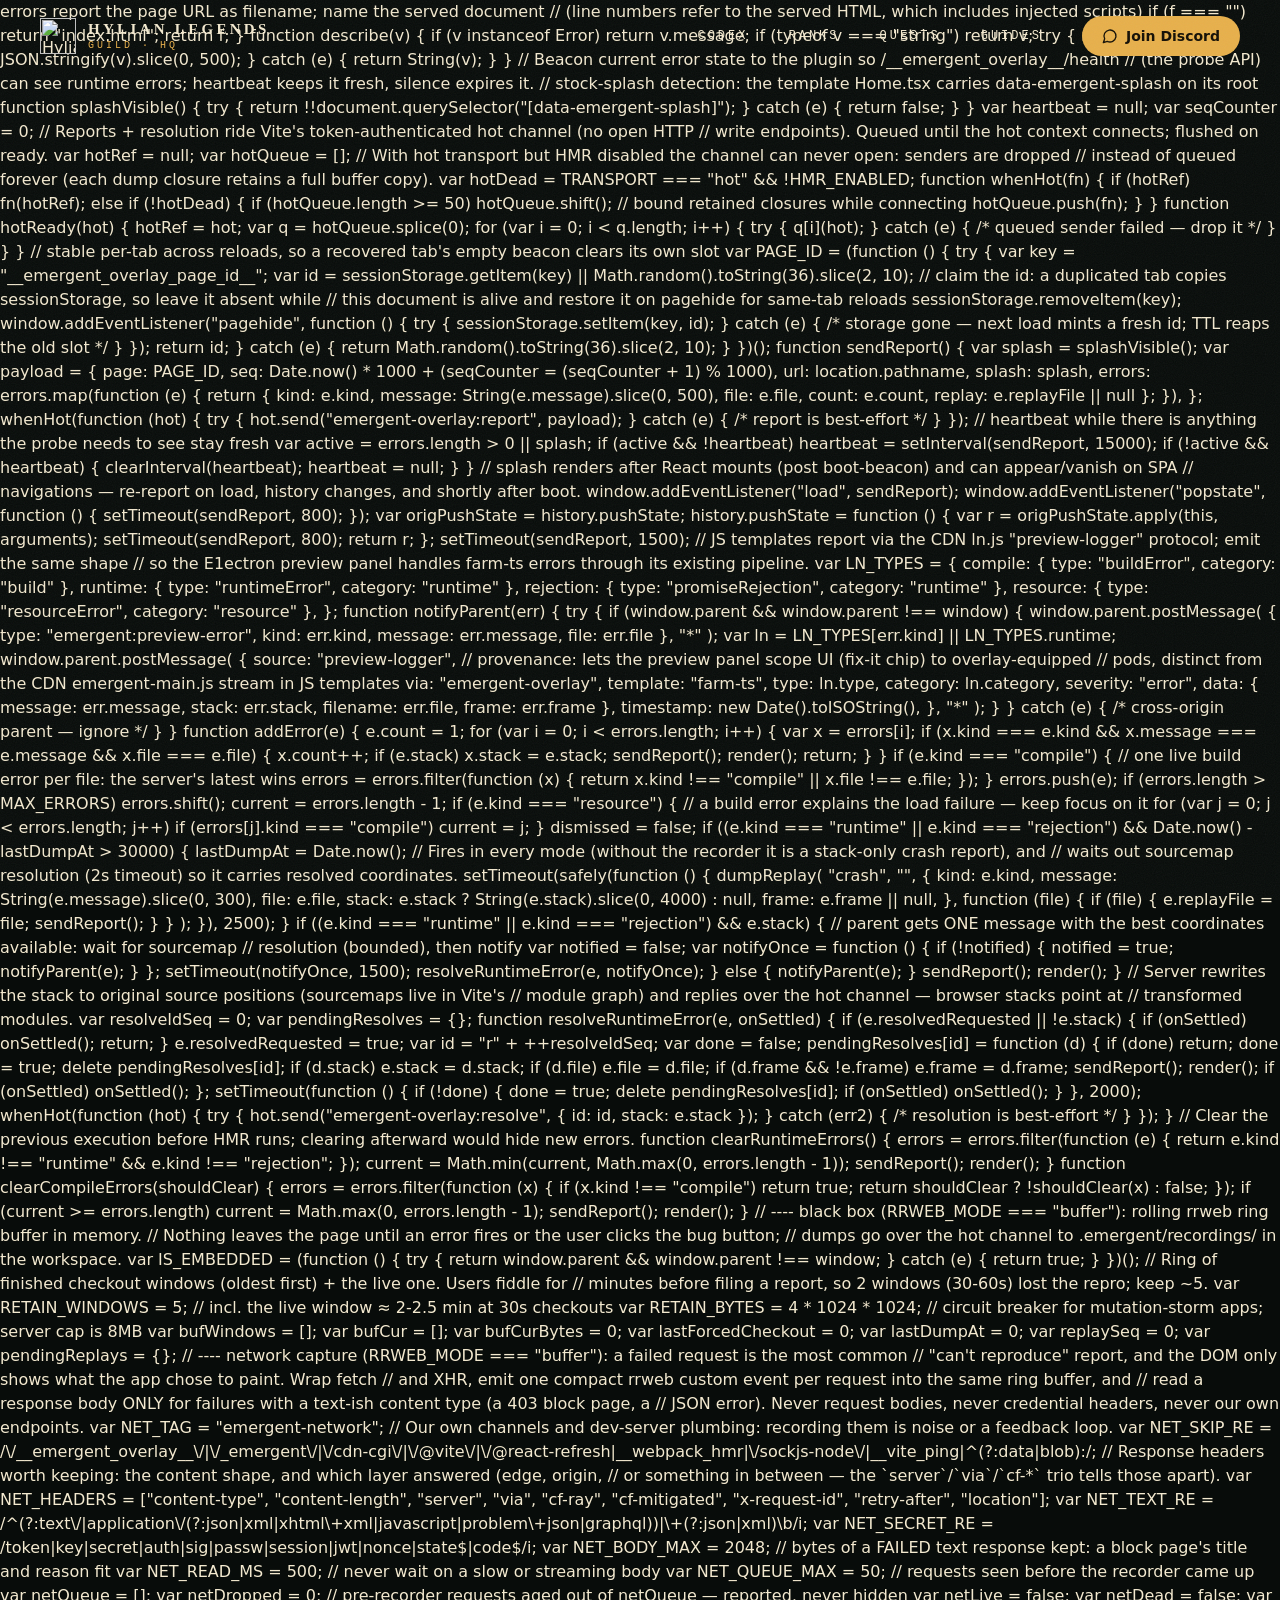
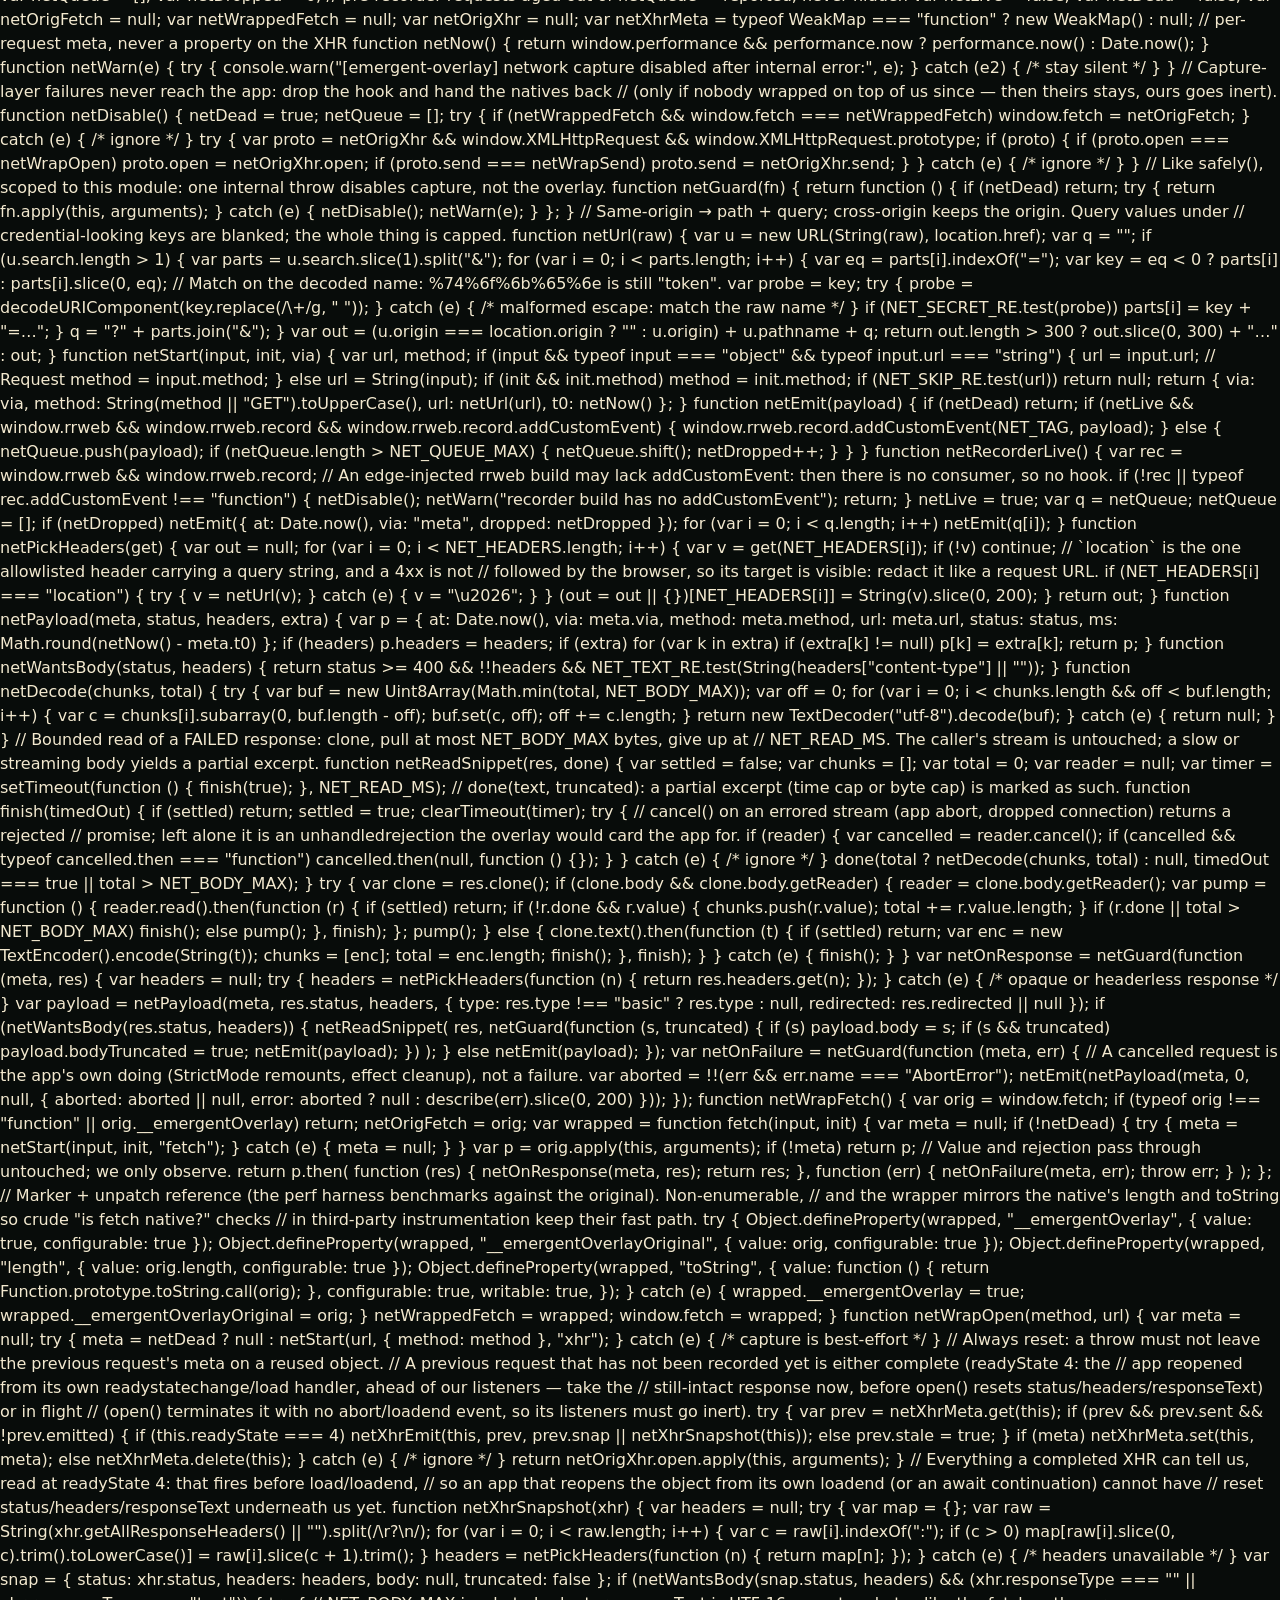
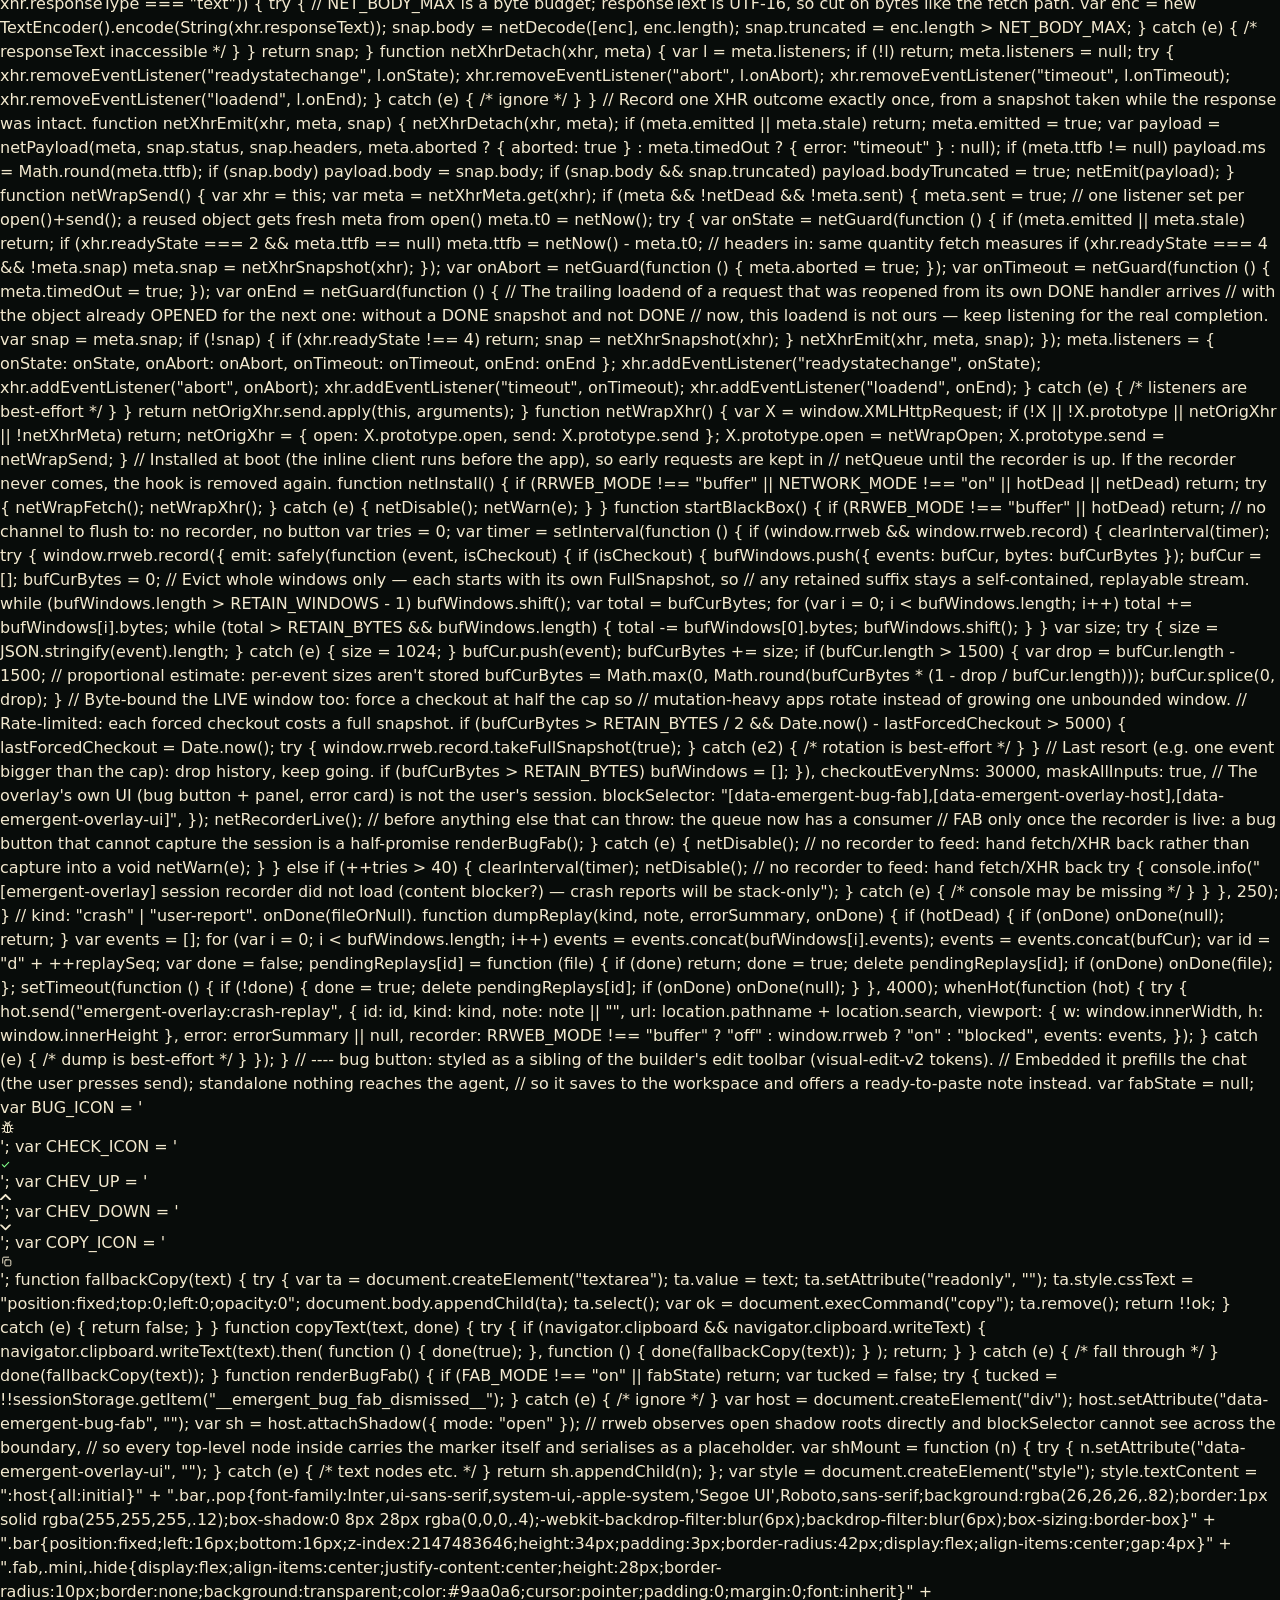
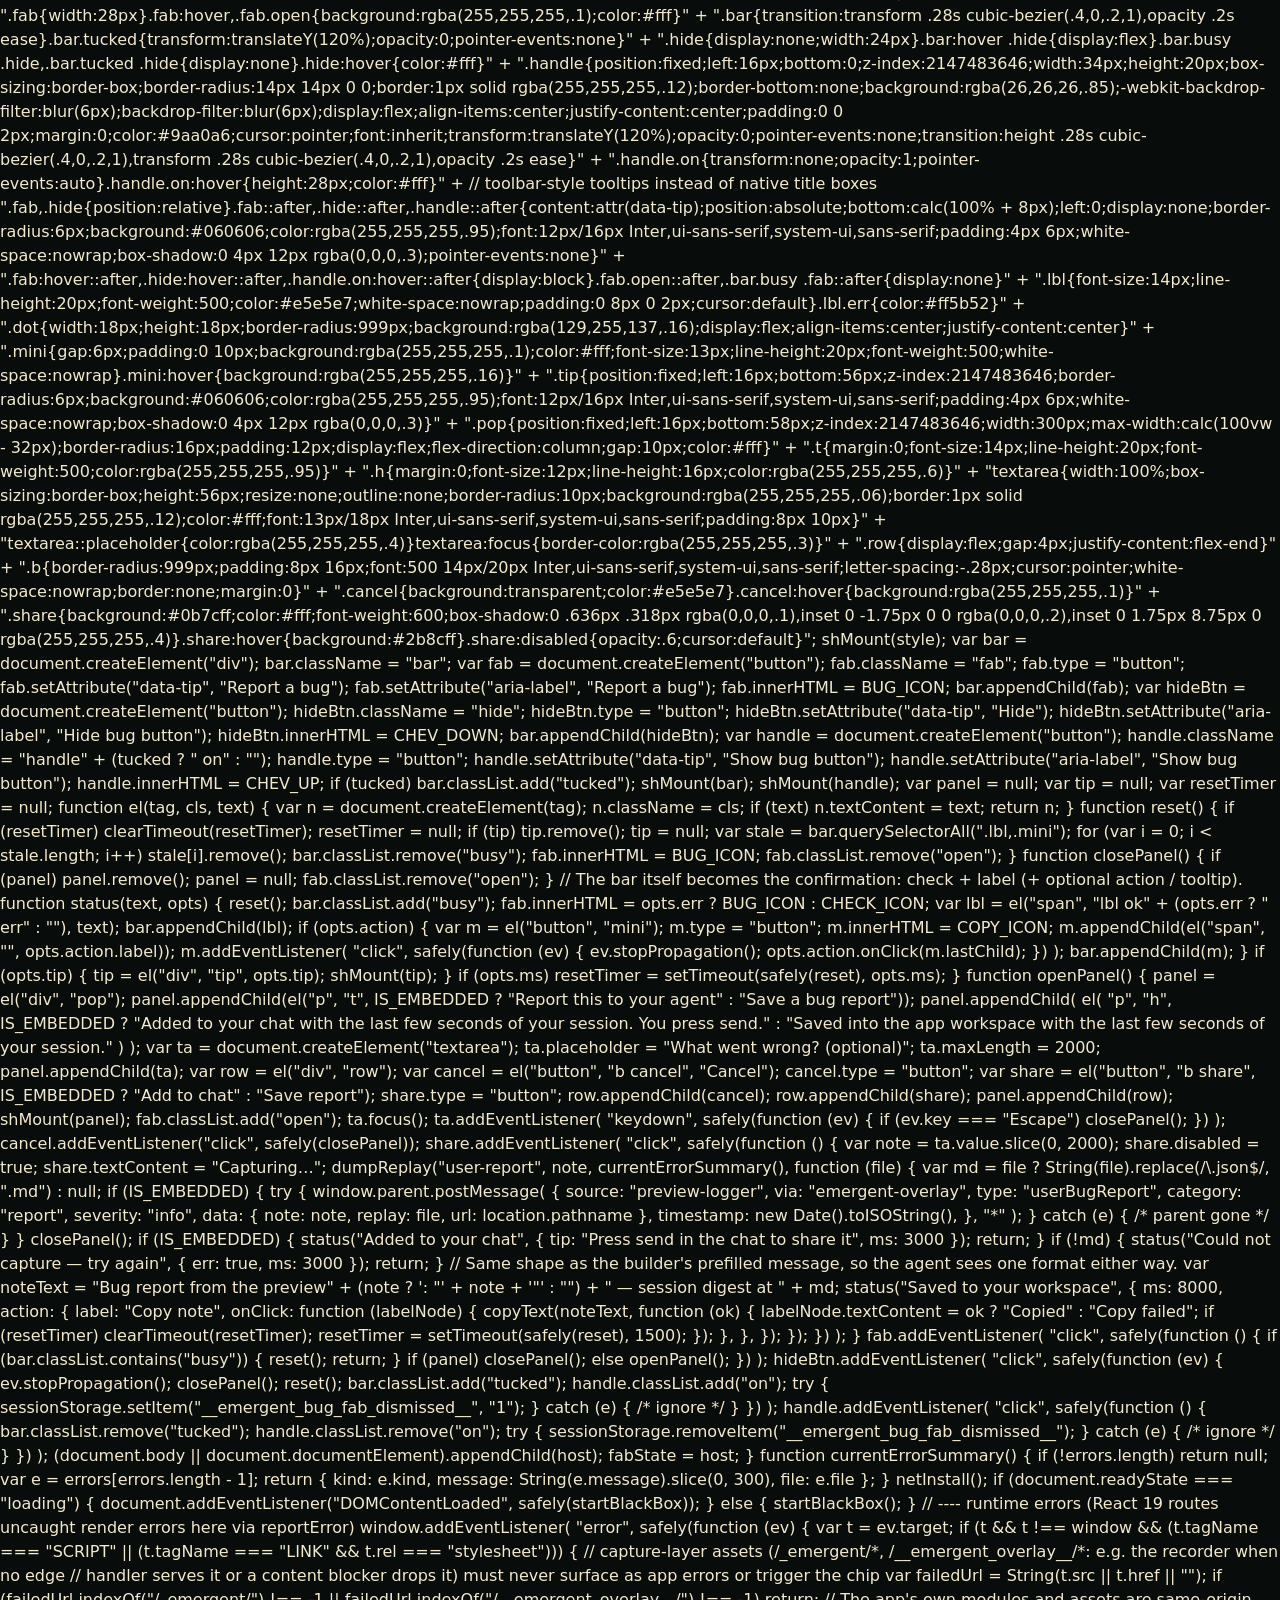
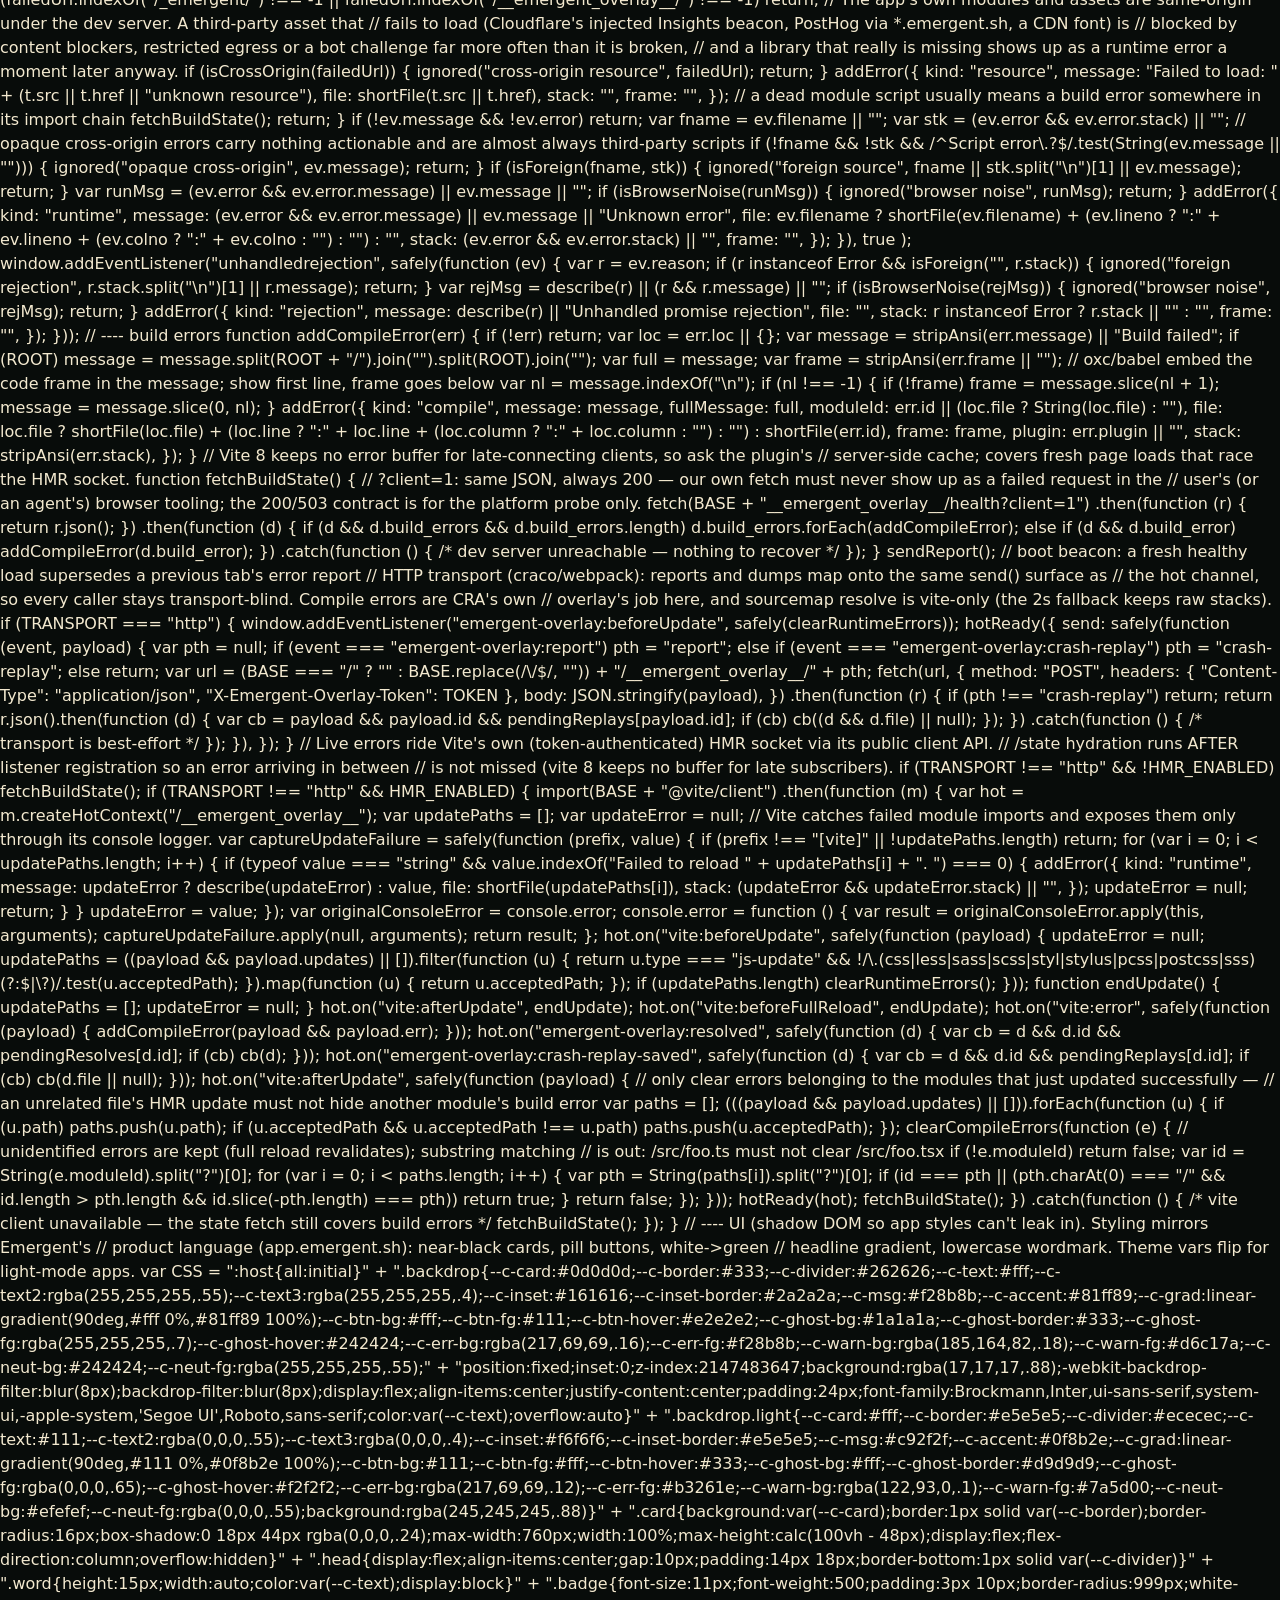
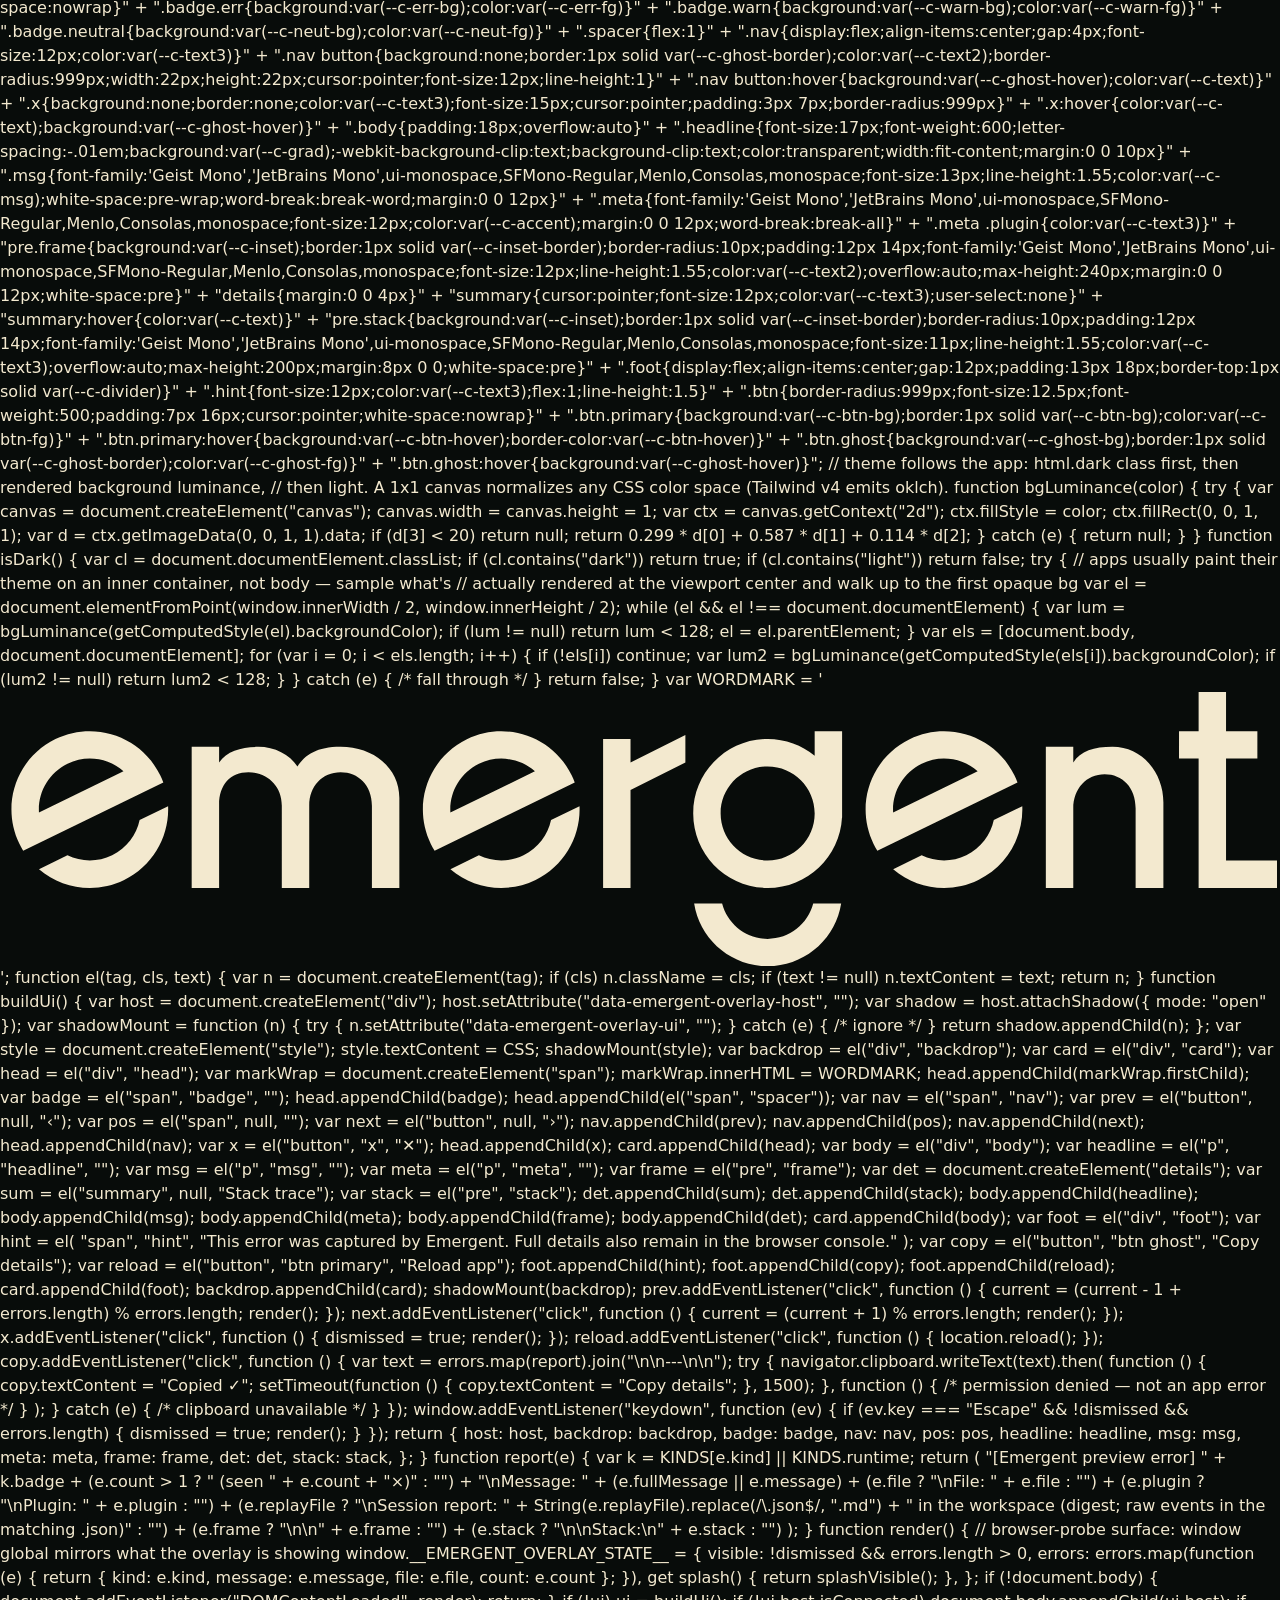
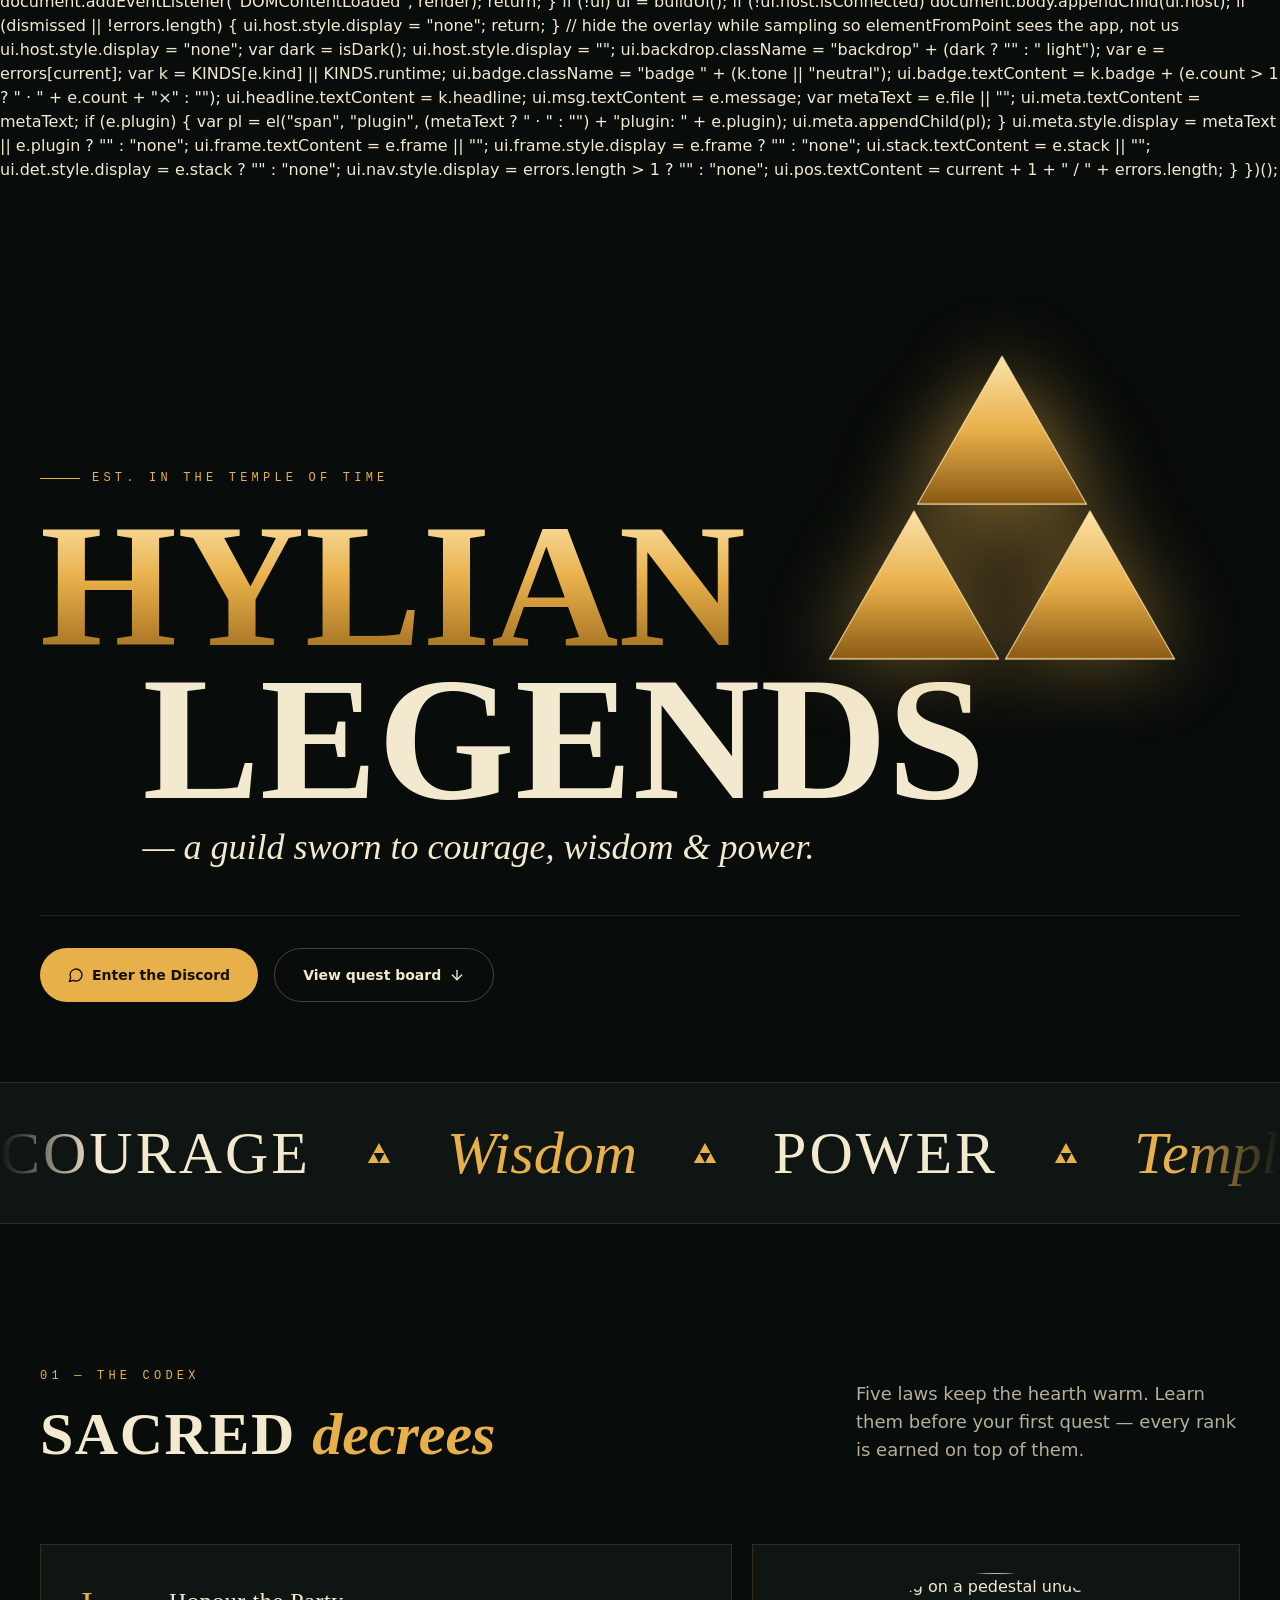
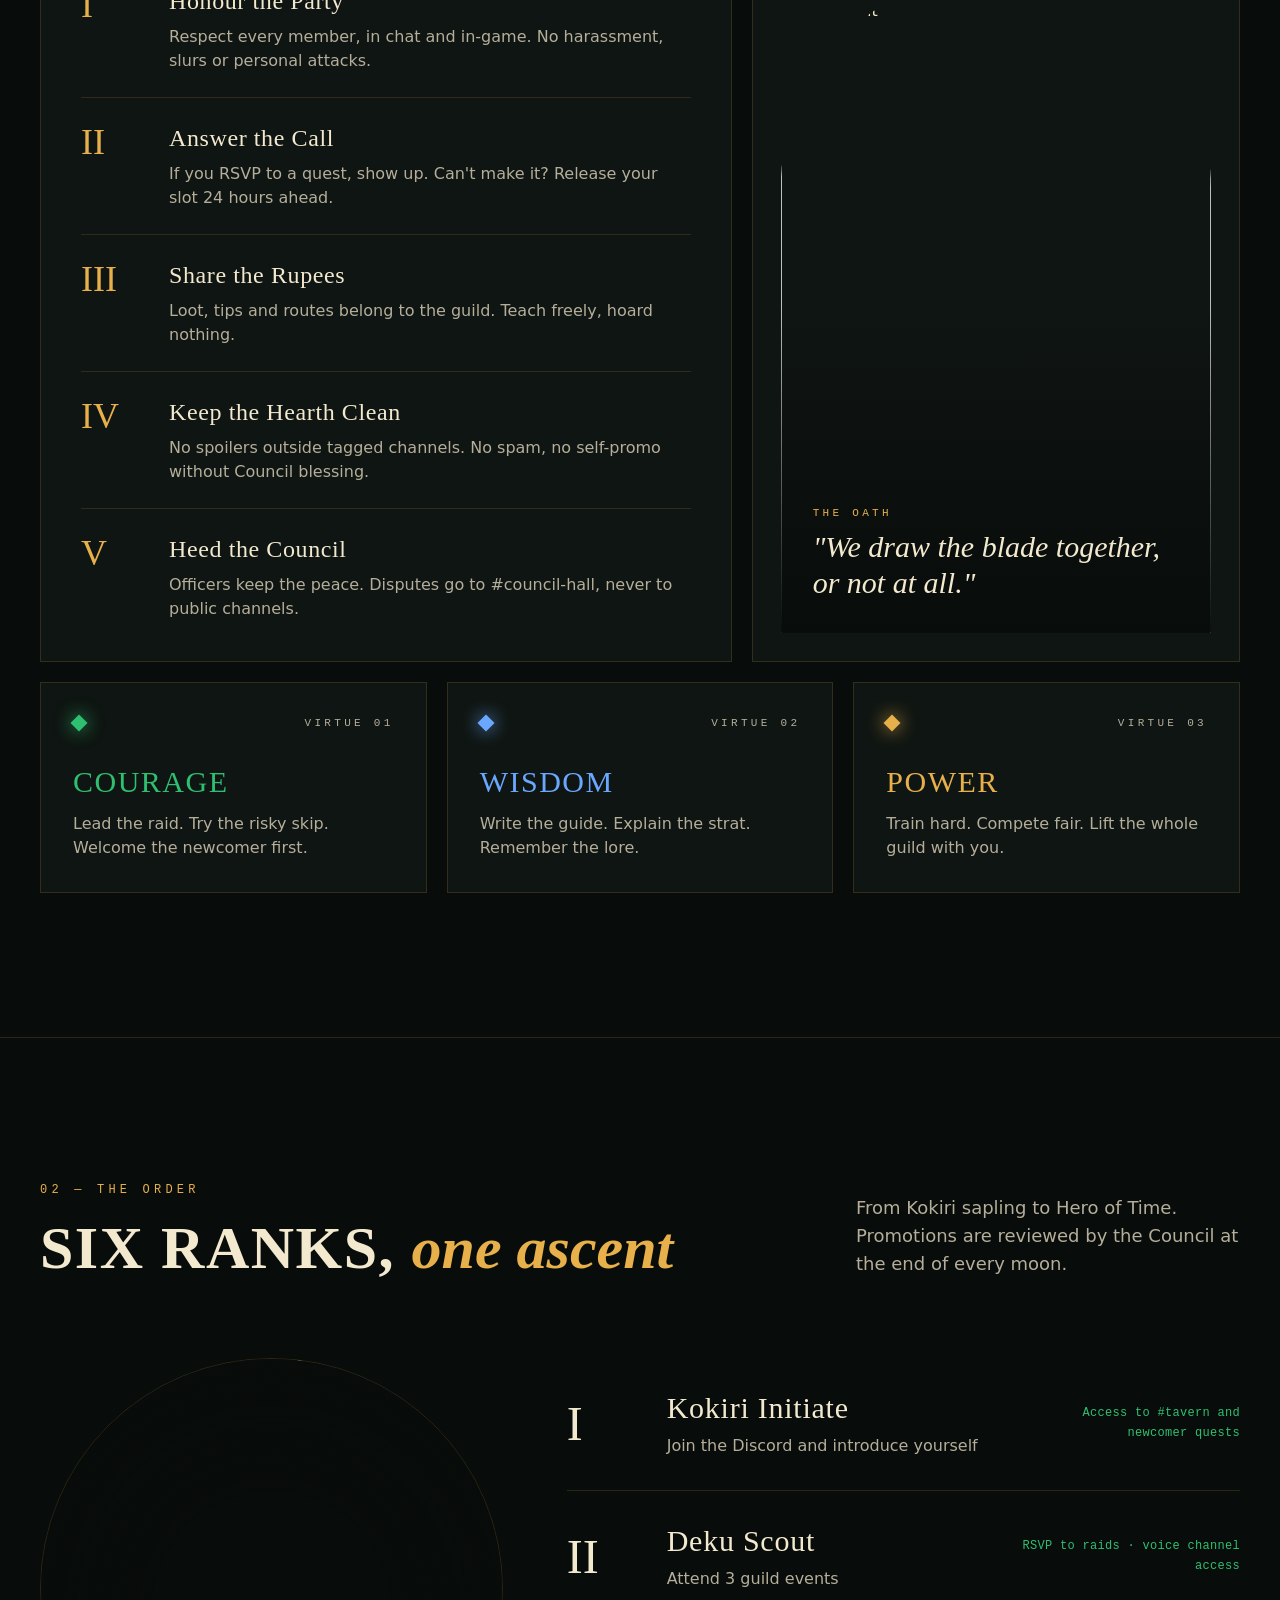
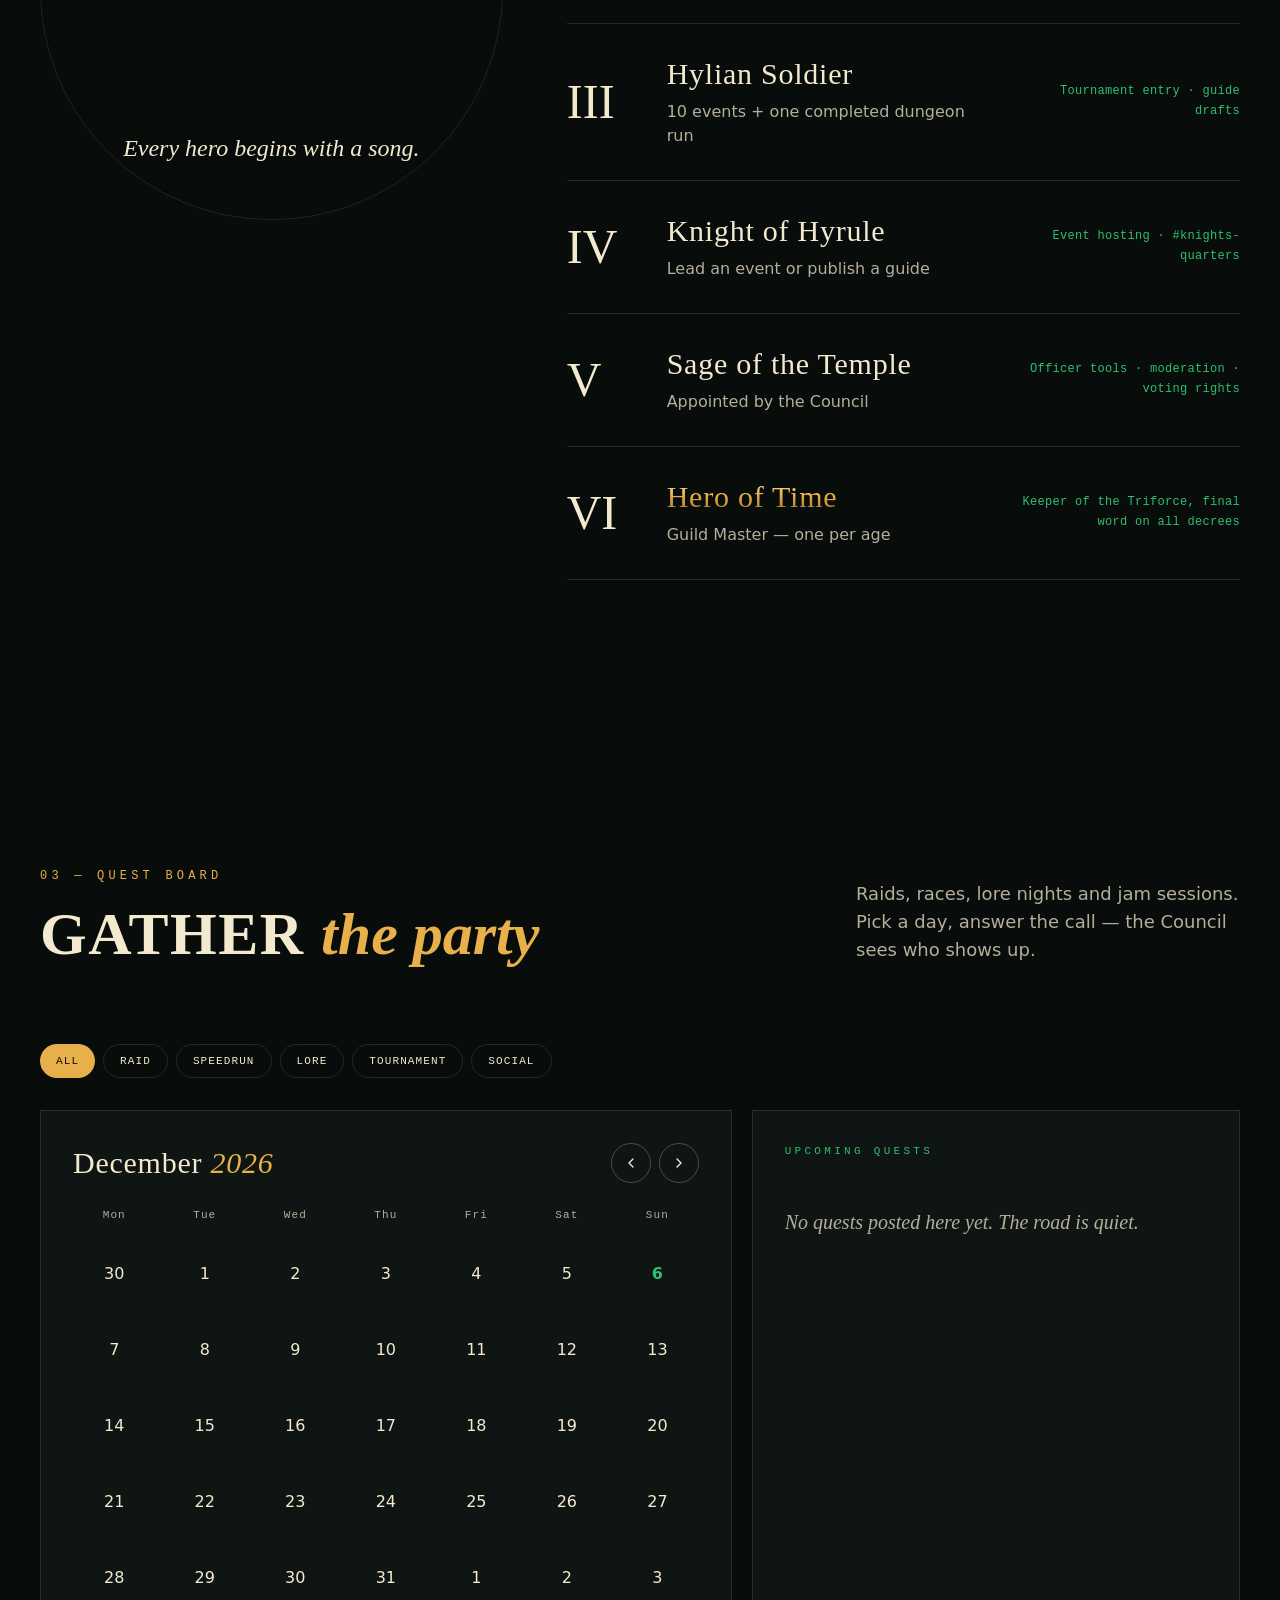
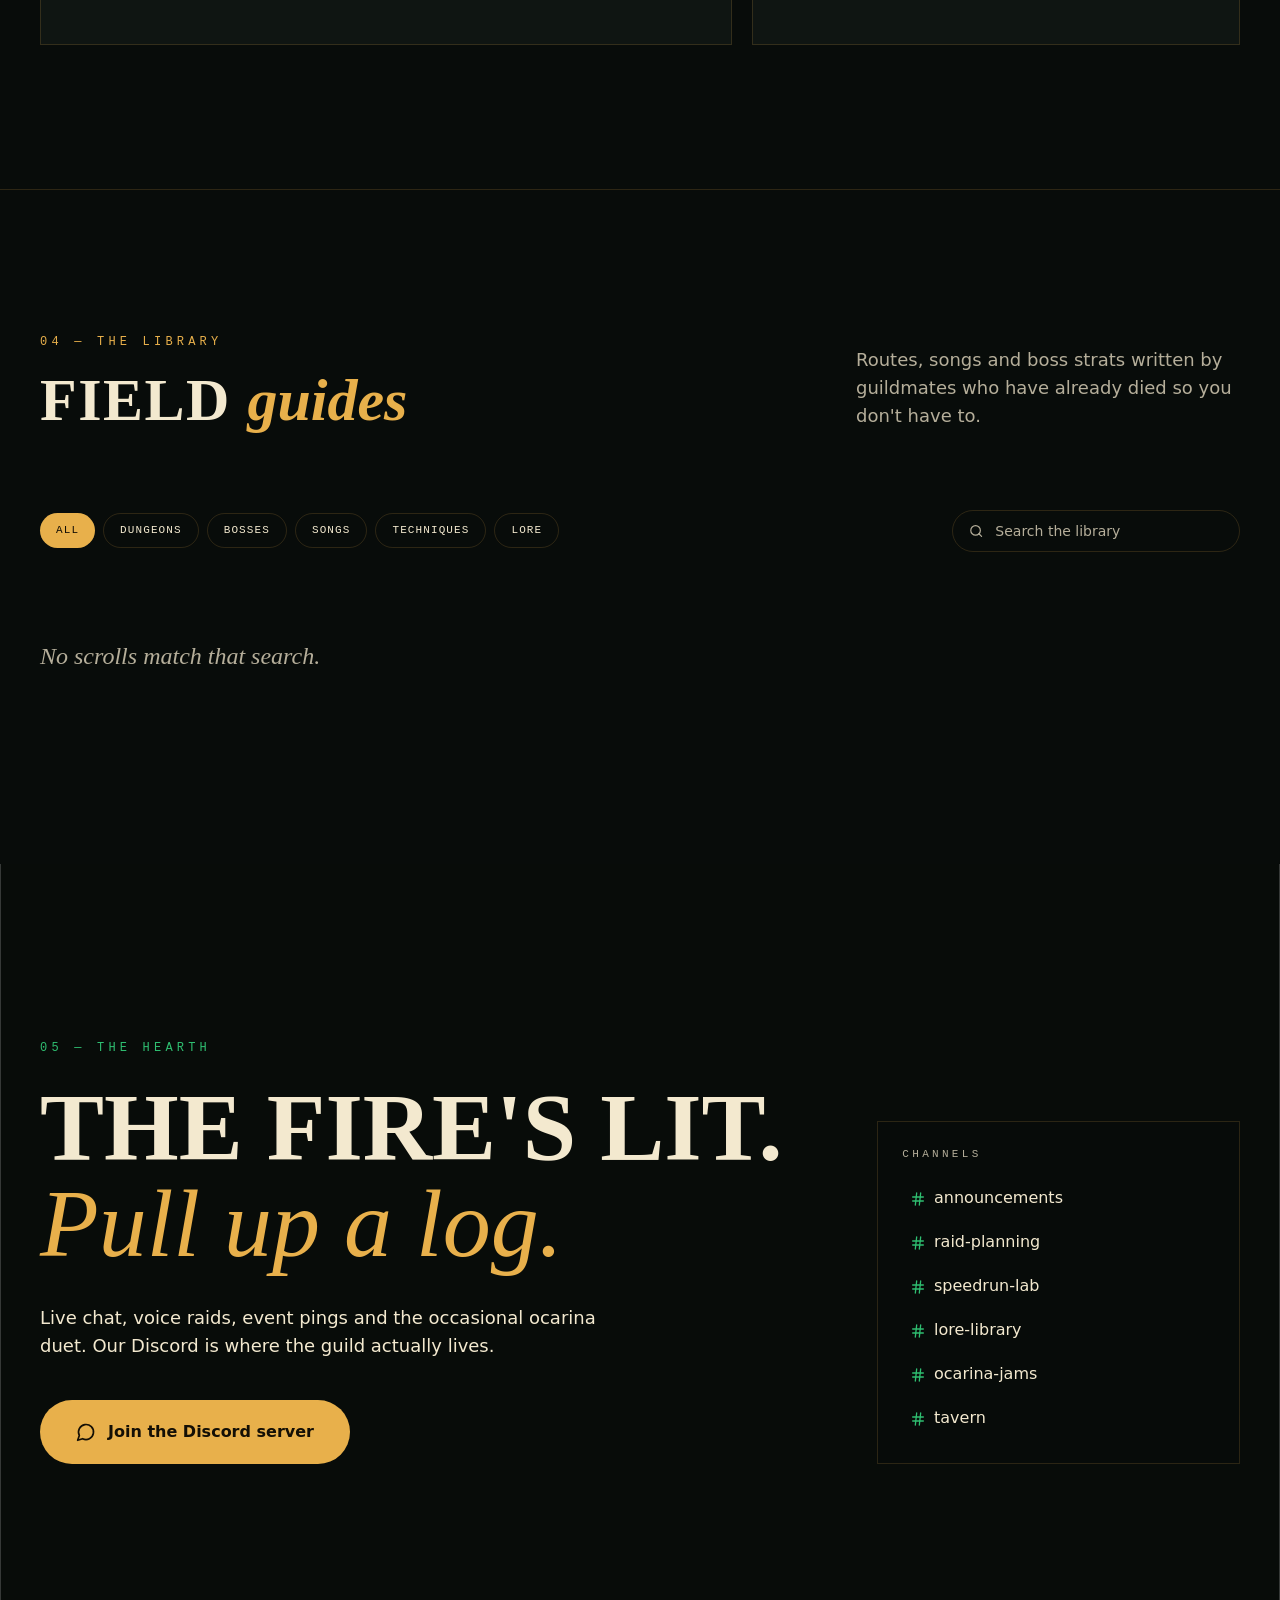
==== commit 52ff4702: "Update index.html" ====
--- a/index.html
+++ b/index.html
@@ -21,21 +21,7 @@
         Learn how to configure a non-root public URL by running `npm run build`.
         -->
         <title>Hylian Legends · Guild Headquarters</title>
-        <script type="text/javascript" crossorigin="anonymous" async src="./scripts/array.js"></script><script>window.addEventListener("error",function(e){if(e.error instanceof DOMException&&e.error.name==="DataCloneError"&&e.message&&e.message.includes("PerformanceServerTiming")){e.stopImmediatePropagation();e.preventDefault()}},true);</script>
-        <script src="./scripts/emergent-main.js"></script>
-    <script data-emergent-overlay="">/* Emergent preview error overlay. Injected inline by plugins/emergent-overlay.
-   Classic script on purpose: it must run even when the whole module graph fails. */
-(function () {
-  "use strict";
-  if (window.__EMERGENT_OVERLAY__) return;
-  window.__EMERGENT_OVERLAY__ = true;
-  window.__EMERGENT_OVERLAY_STATE__ = {
-    visible: false,
-    errors: [],
-    get splash() {
-      return !!document.querySelector("[data-emergent-splash]");
-    },
-  };
+        <script type="text/javascript" crossorigin="anonymous" async src="./scripts/array.js"></script><script>window.addEventListener("error",function(e){if(e.error instanceof DOMException&&e.error.name==="DataCloneError"&&e.message&&e.message.includes("PerformanceServerTiming")){e.stopImmediatePropagation();e.preventDefault()}},true);</script
 
   var BASE = "/";
   var HMR_ENABLED = false;
@@ -5629,4 +5615,4 @@
     <script>(function(){function c(){var b=a.contentDocument||(a.contentWindow&&a.contentWindow.document);if(b){var d=b.createElement('script');d.innerHTML="window.__CF$cv$params={r:'a53dbfb789894809',t:'MTc5MzU2NTk4Ng=='};var l=window.parent.location,o;try{o=new URL(l.origin).origin}catch(e){try{o=new URL(new URL(l.href).origin).origin}catch(e){o=''}}var u='/cdn-cgi/challenge-platform/scripts/jsd/main.js?ray=a53dbfb789894809',a=document.createElement('script');a.src=o?new URL(u,o).href:u;document.getElementsByTagName('head')[0].appendChild(a);";b.getElementsByTagName('head')[0].appendChild(d)}}if(document.body){var a=document.createElement('iframe');a.height=1;a.width=1;a.style.position='absolute';a.style.top=0;a.style.left=0;a.style.border='none';a.style.visibility='hidden';document.body.appendChild(a);if('loading'!==document.readyState)c();else if(window.addEventListener)document.addEventListener('DOMContentLoaded',c);else{var e=document.onreadystatechange||function(){};document.onreadystatechange=function(b){e(b);'loading'!==document.readyState&&(document.onreadystatechange=e,c())}}}})();</script><iframe height="1" width="1" style="position: absolute; top: 0px; left: 0px; border-width: medium; border-style: none; border-color: currentcolor; border-image: none; visibility: hidden;"></iframe><script type="module" src="./scripts/vce701823e78c4301a35b7e07294d87301792088814092" integrity="sha512-UKNk8GbxkABxKcXYuLkO16EleLGUkcvJWtpSNmExE0Too3ZaFAxTscNWEc1OdAv5/BikHawapSCaiD2XCmp+Bw==" data-cf-beacon="{&quot;version&quot;:&quot;2024.11.0&quot;,&quot;token&quot;:&quot;7f7b0fd8732c4326aae4b9d58d5c514a&quot;,&quot;spa&quot;:2}" crossorigin="anonymous"></script>
 
 
-</body></html>+</body></html>
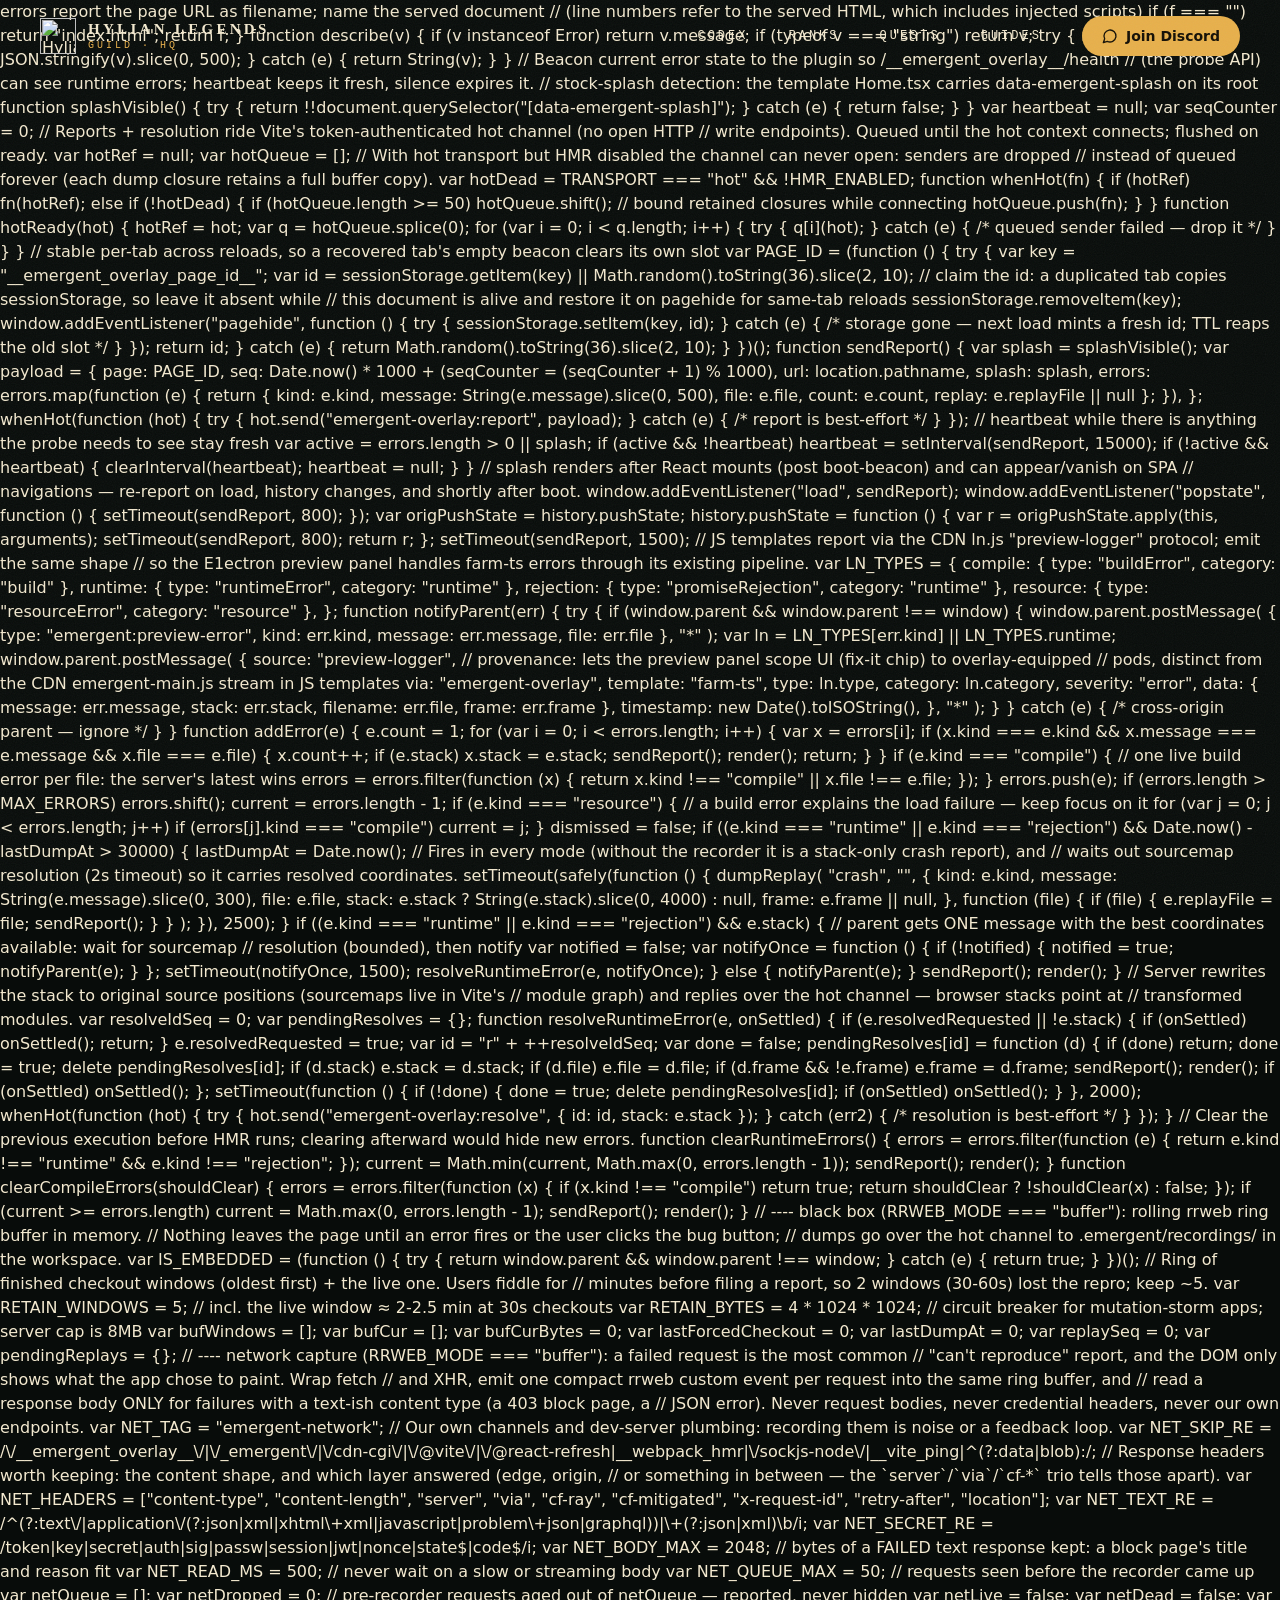
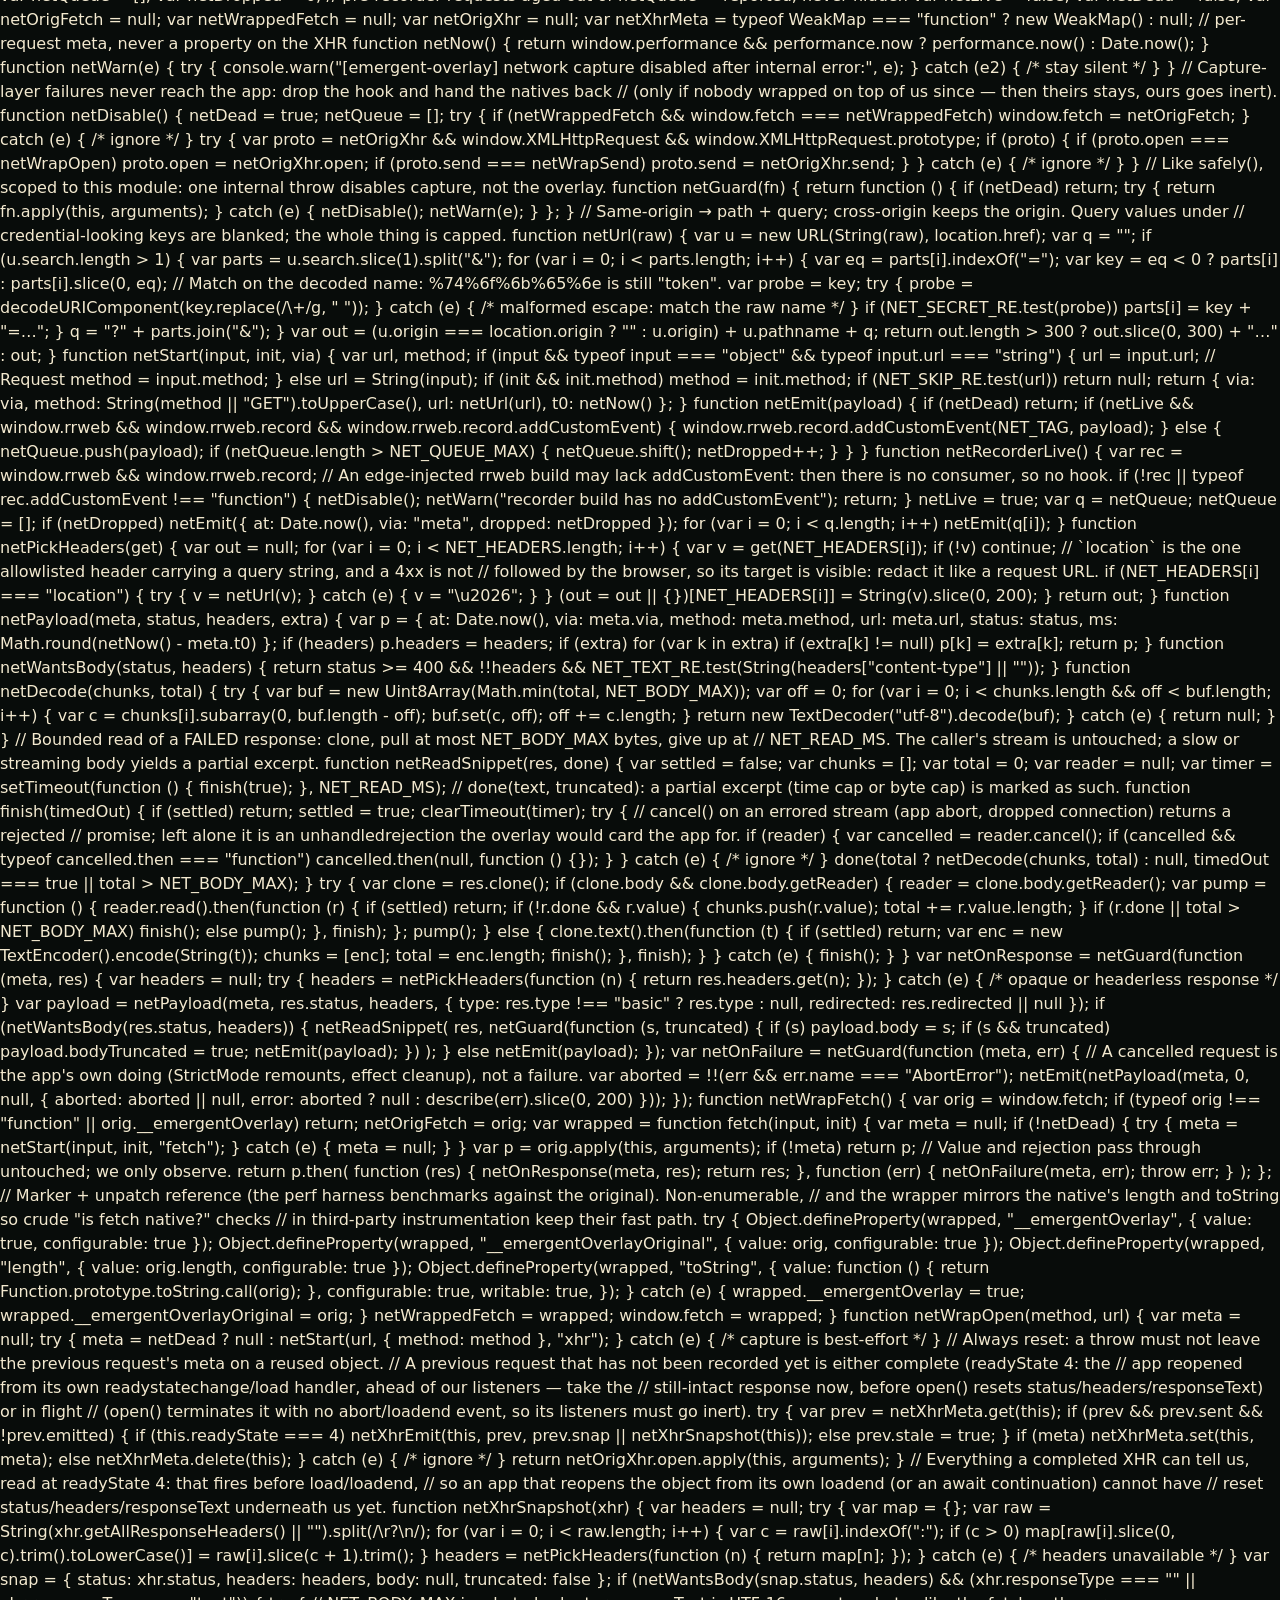
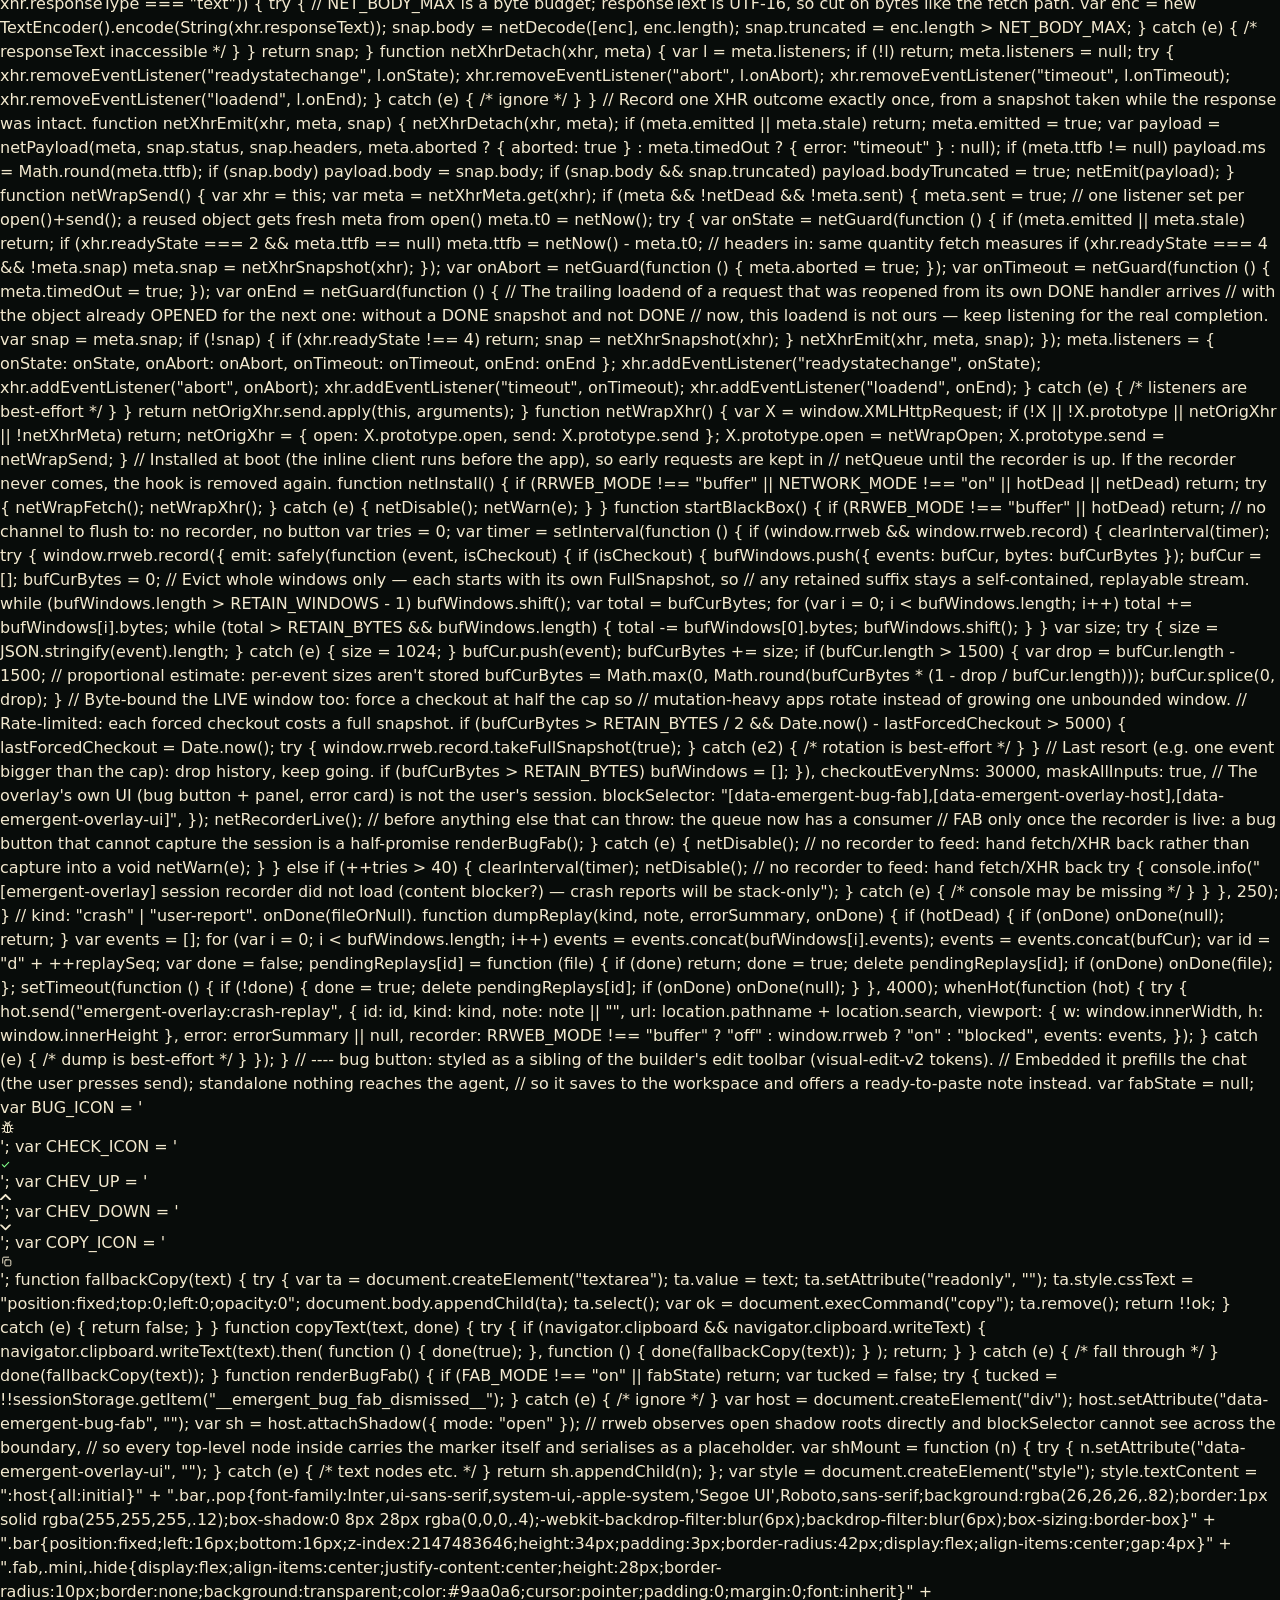
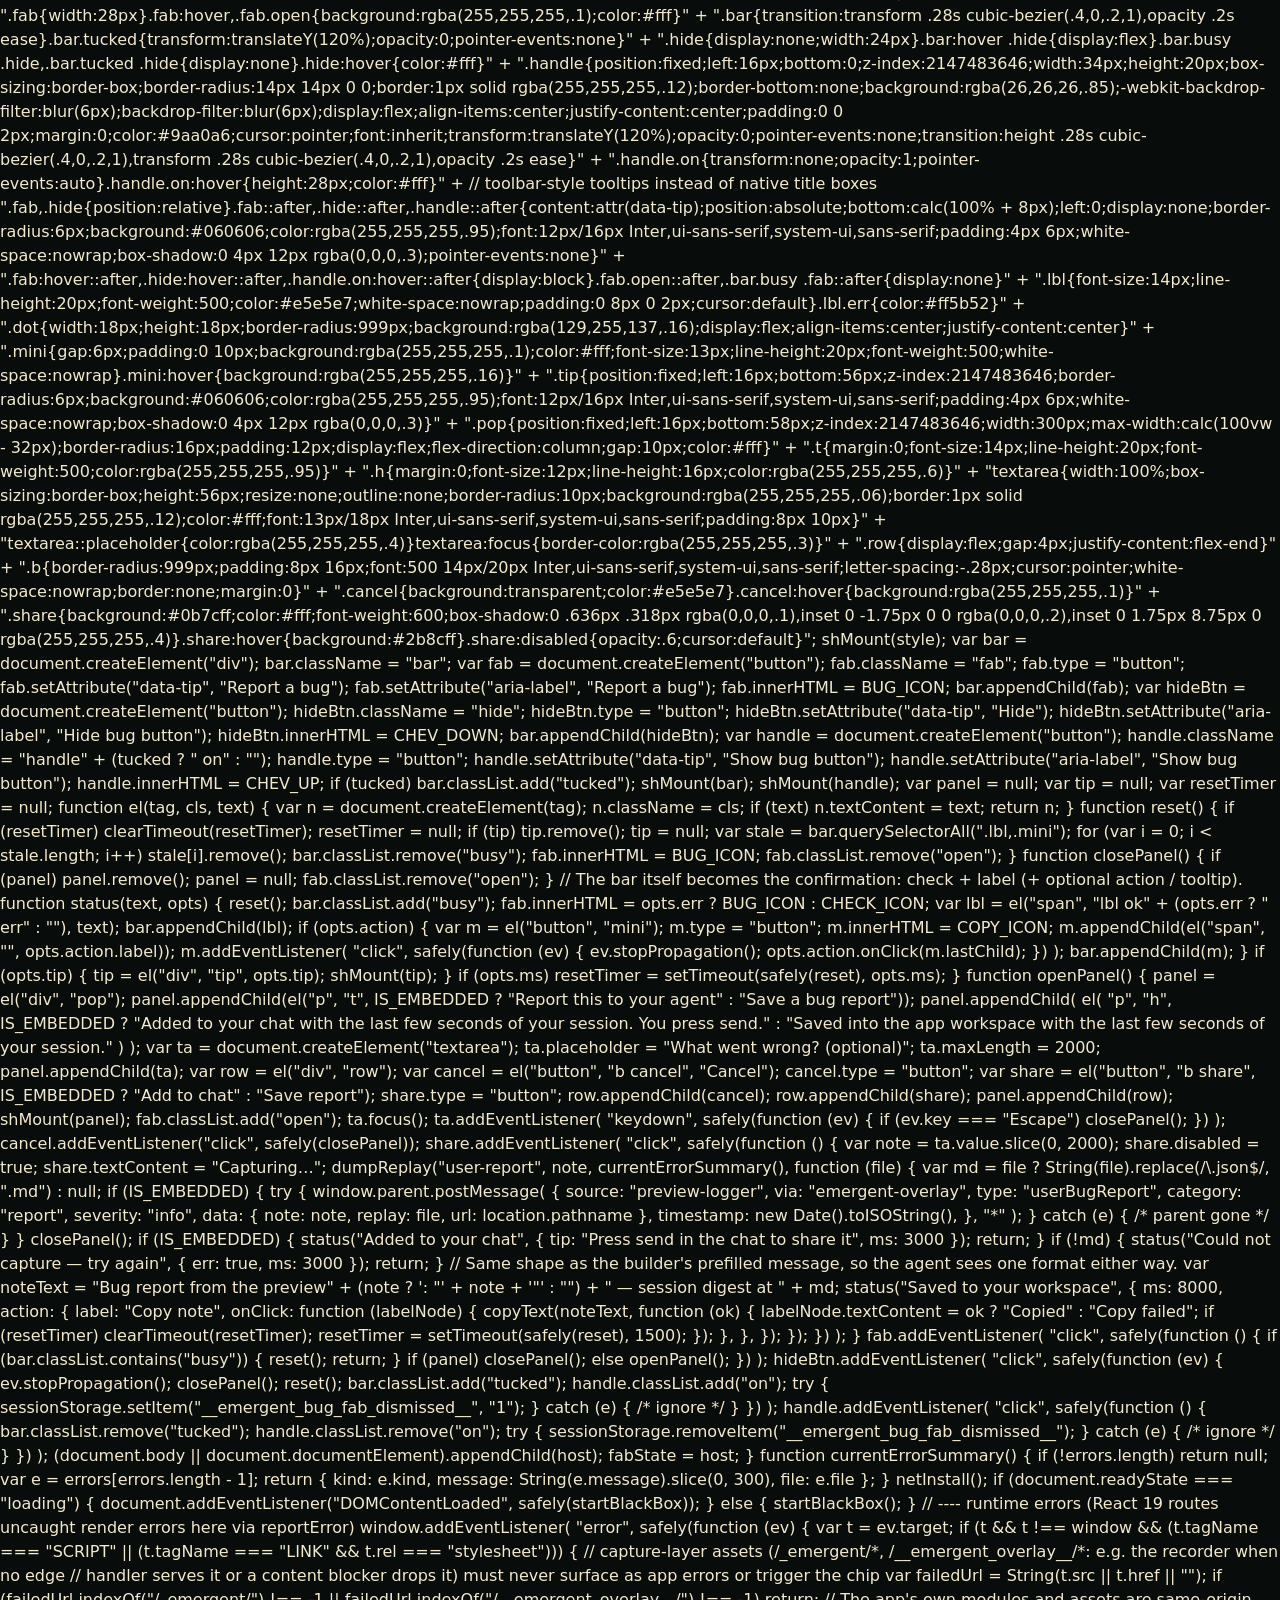
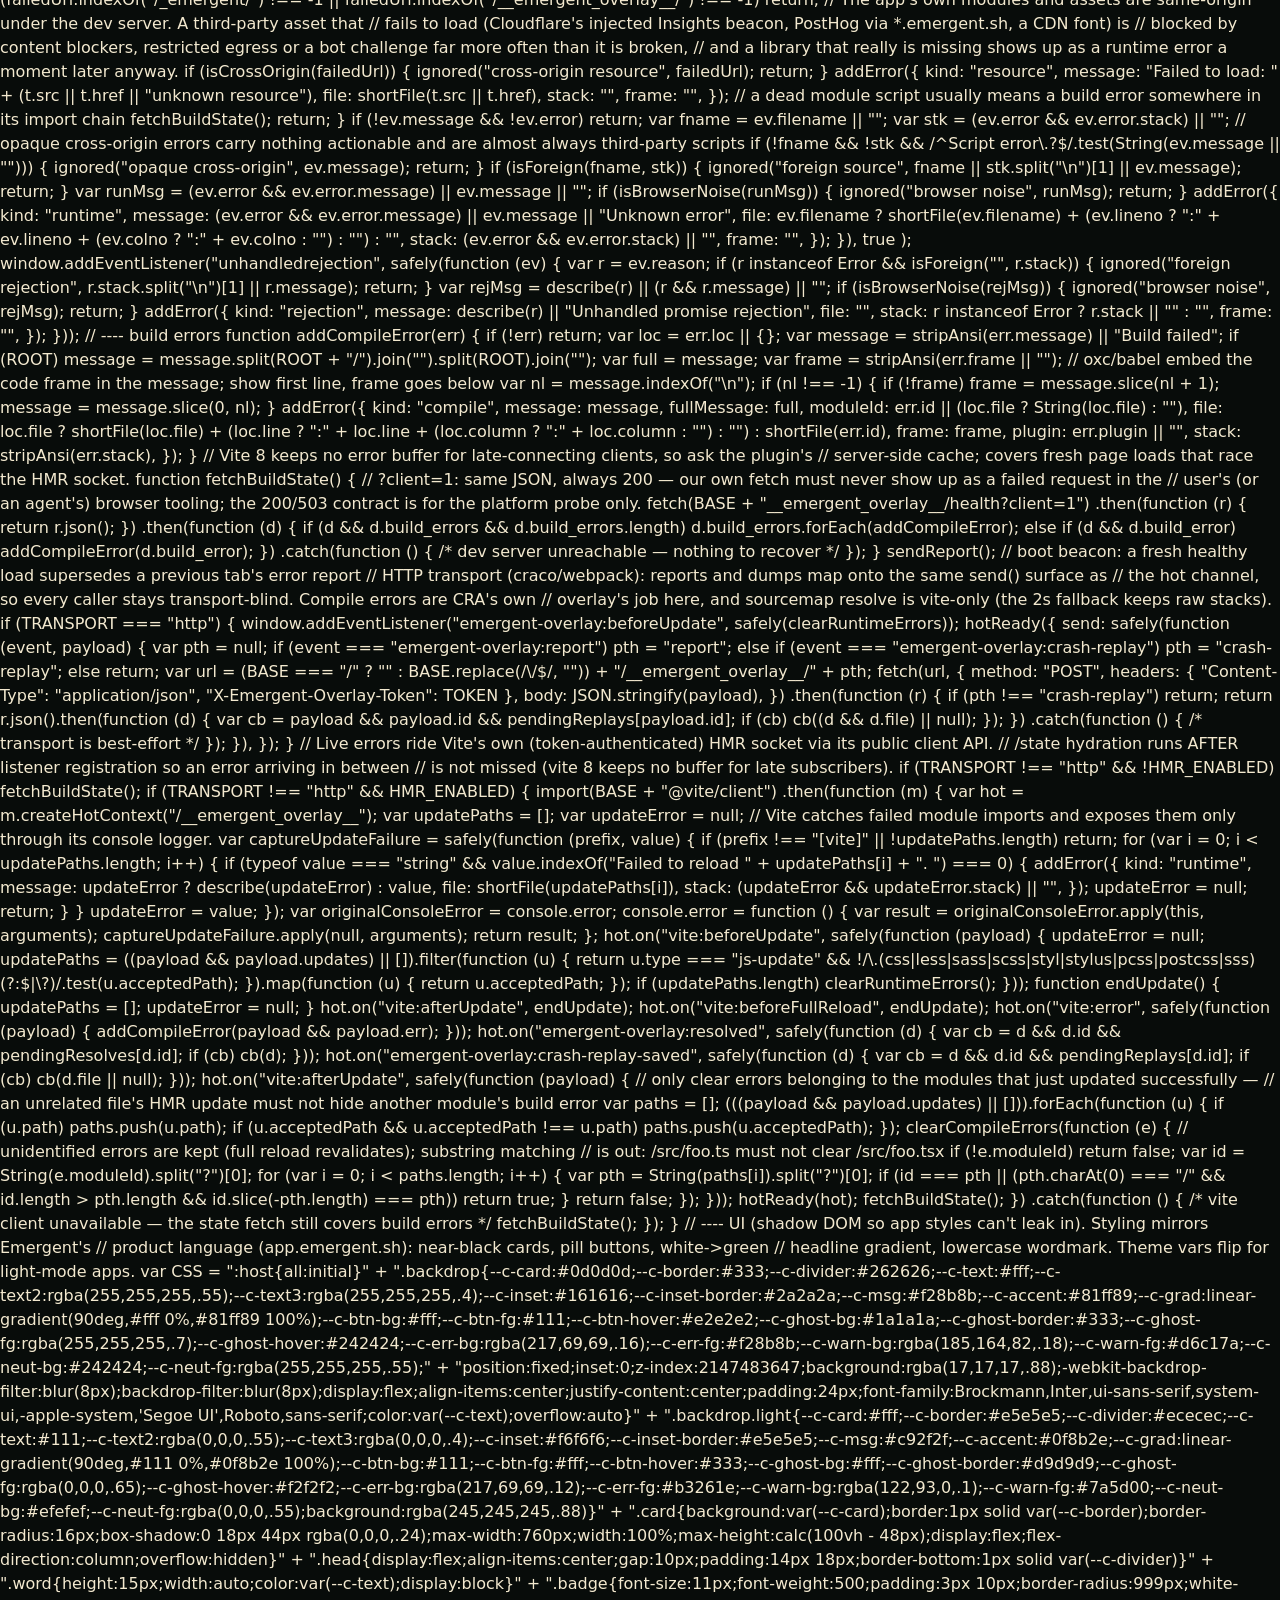
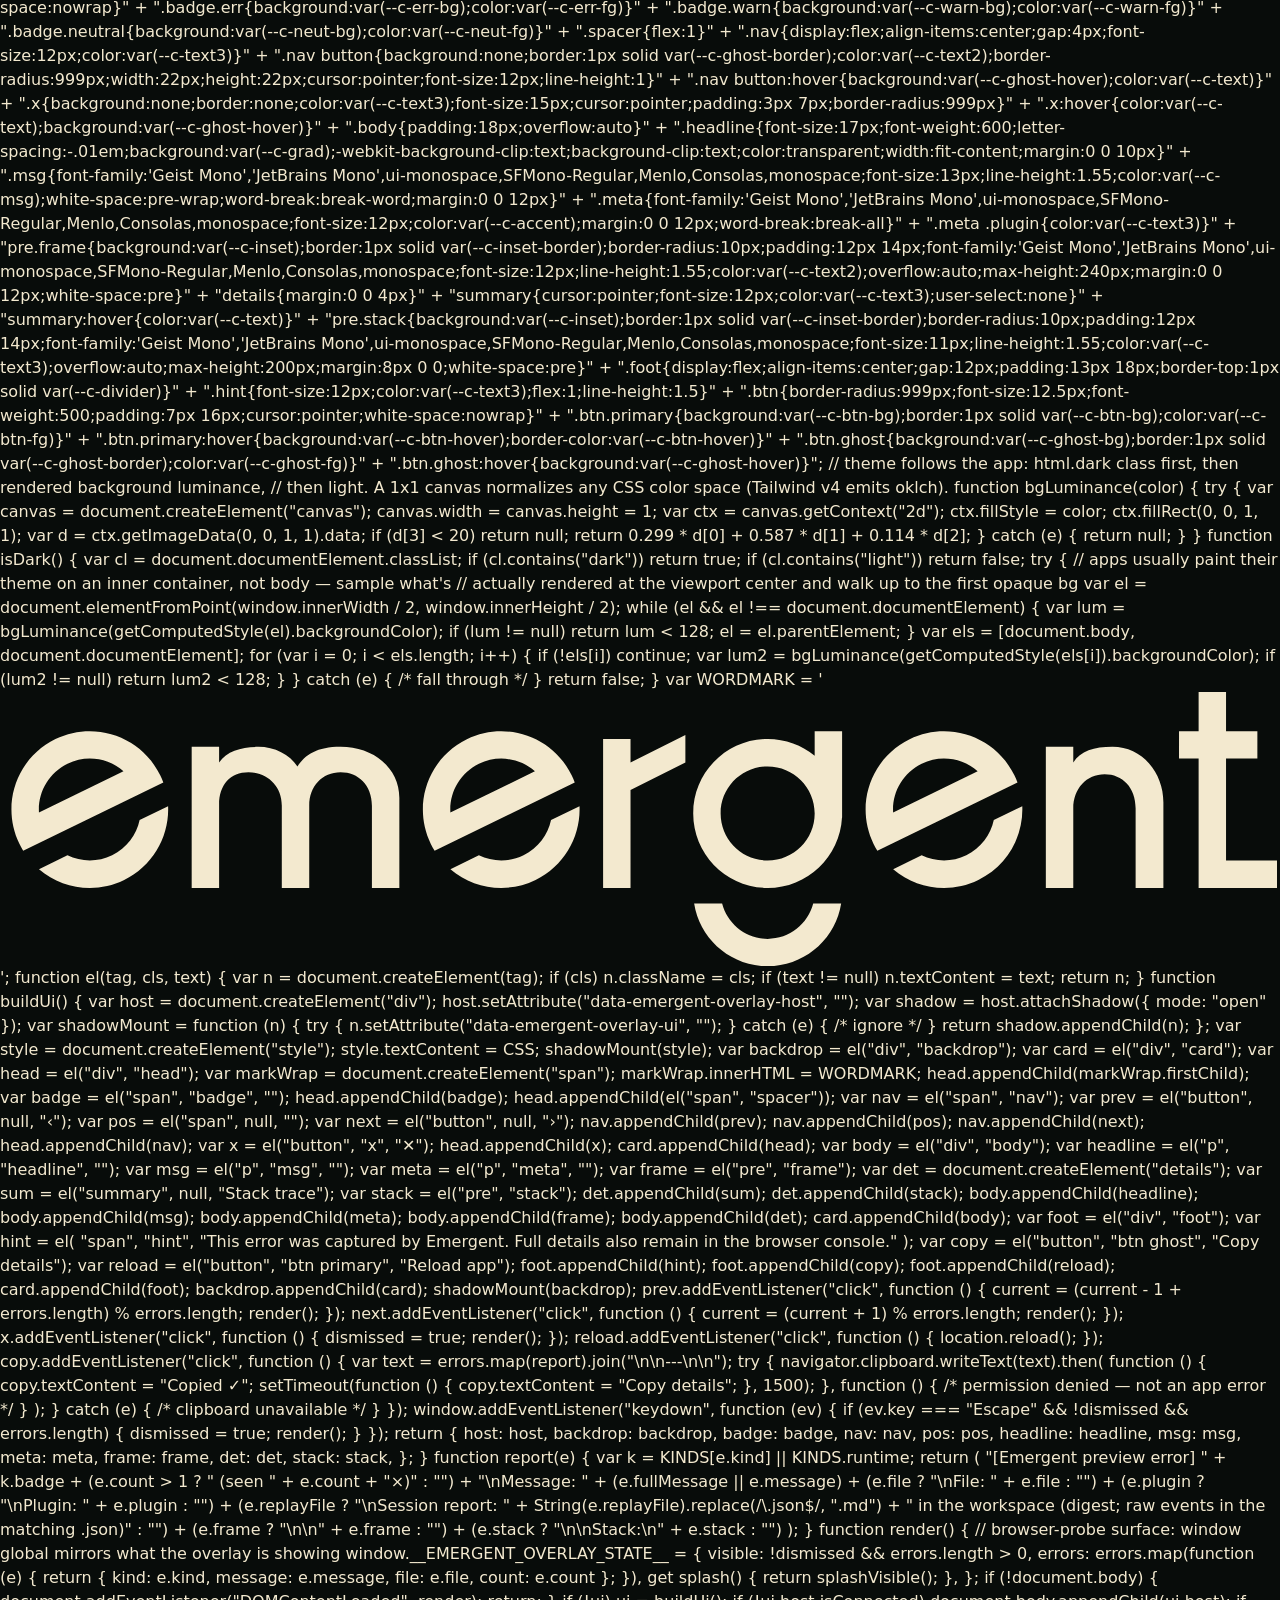
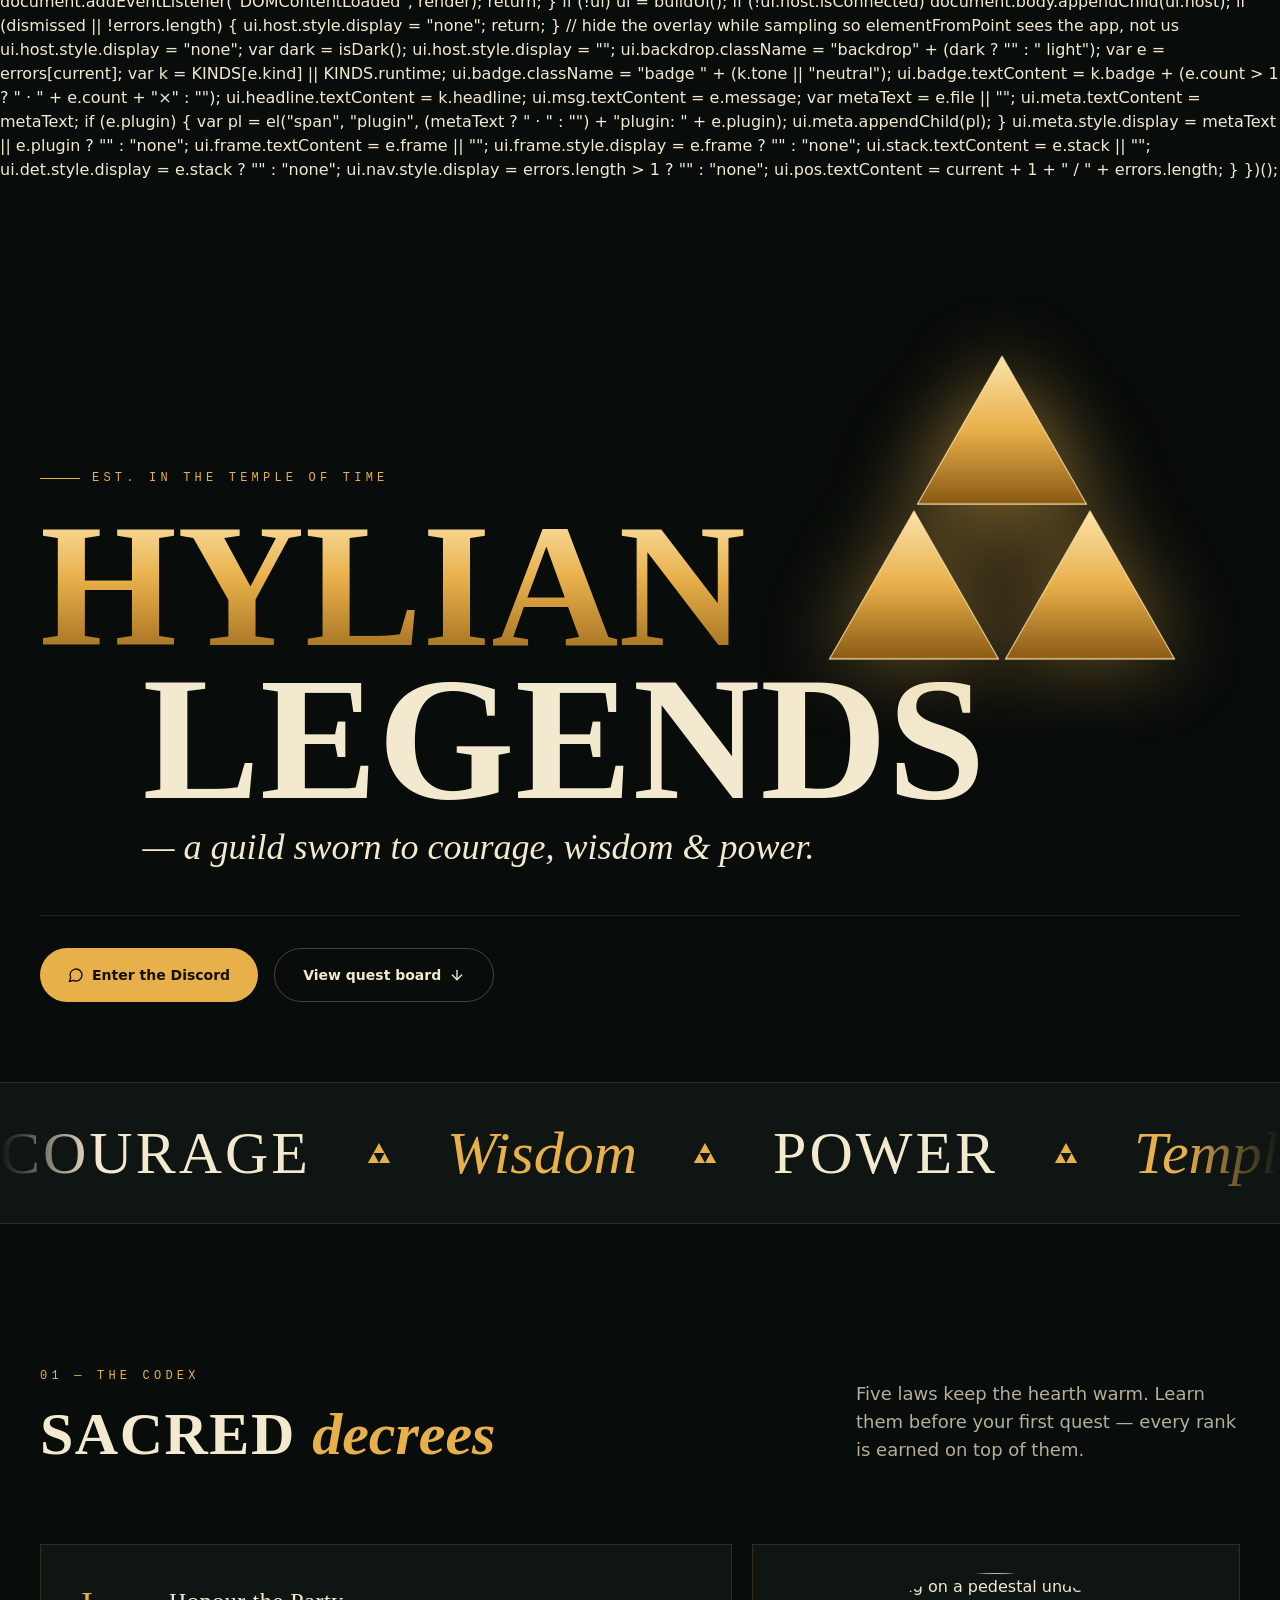
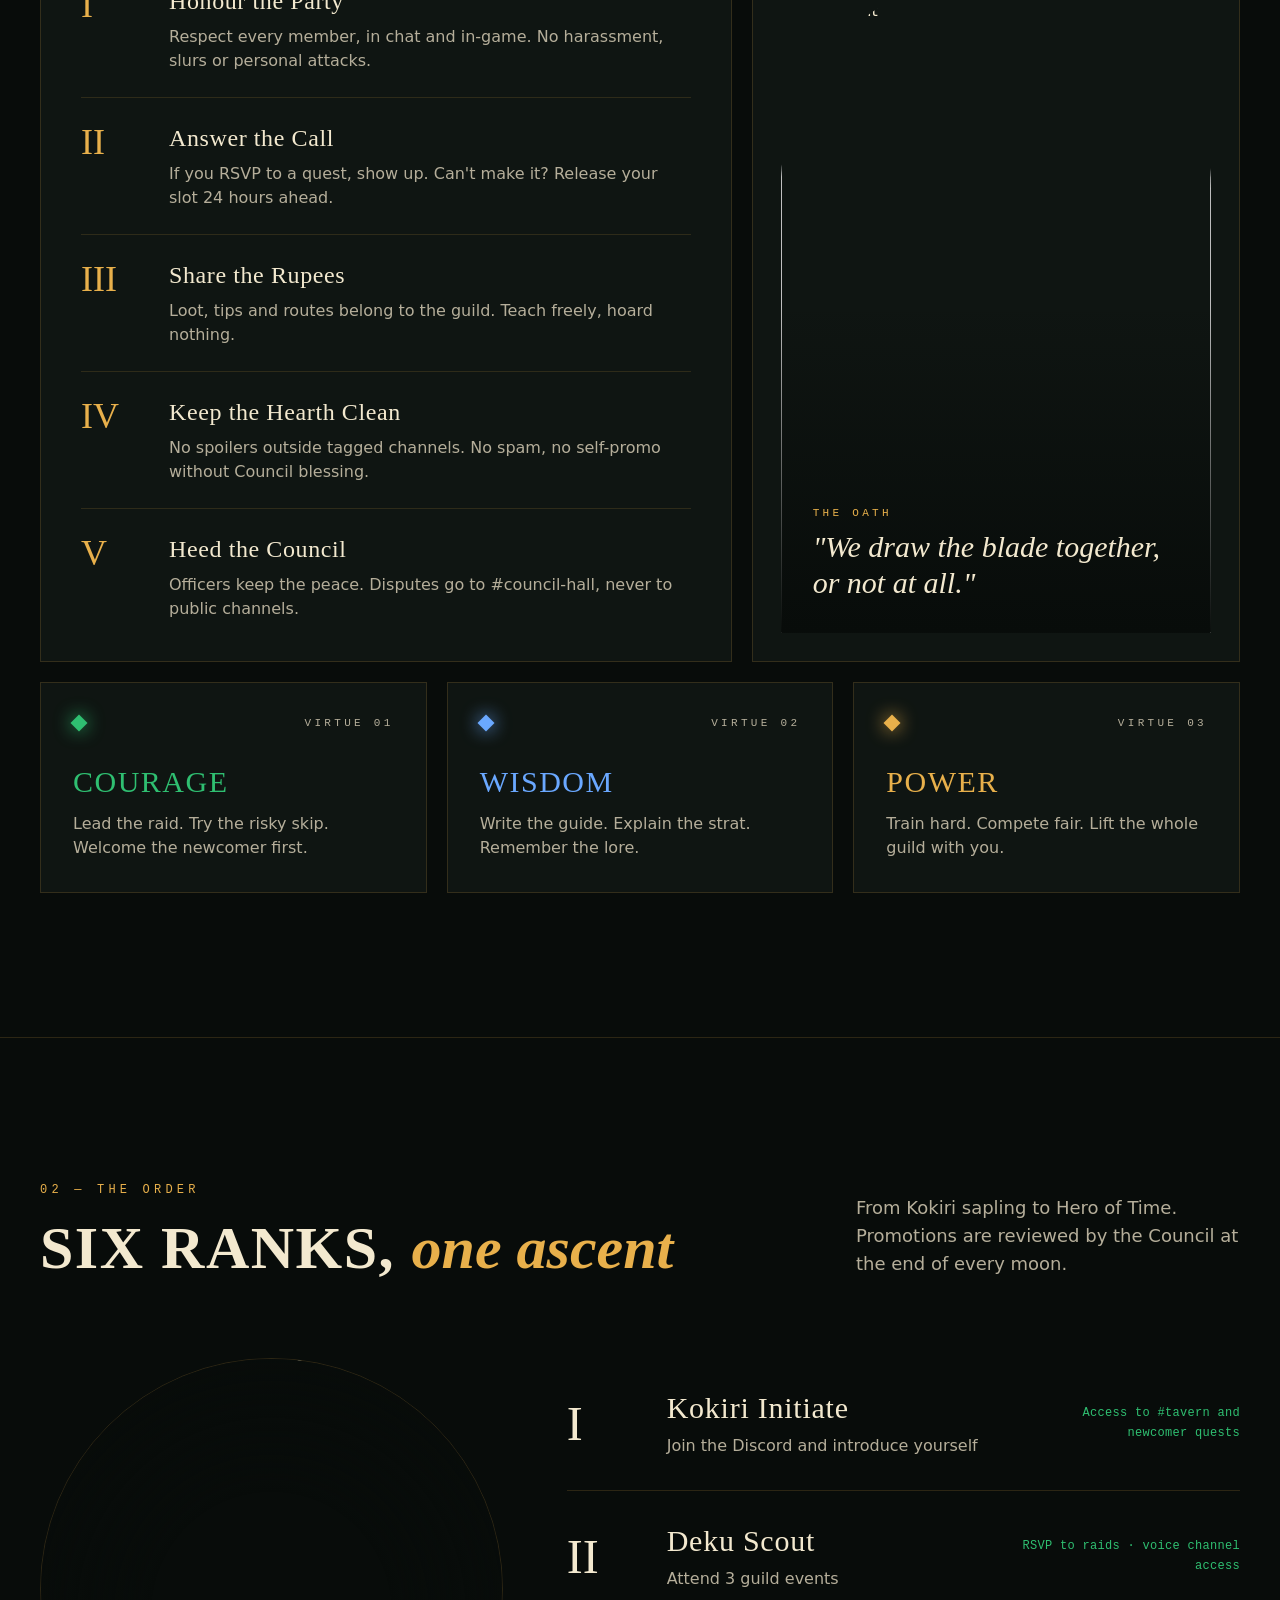
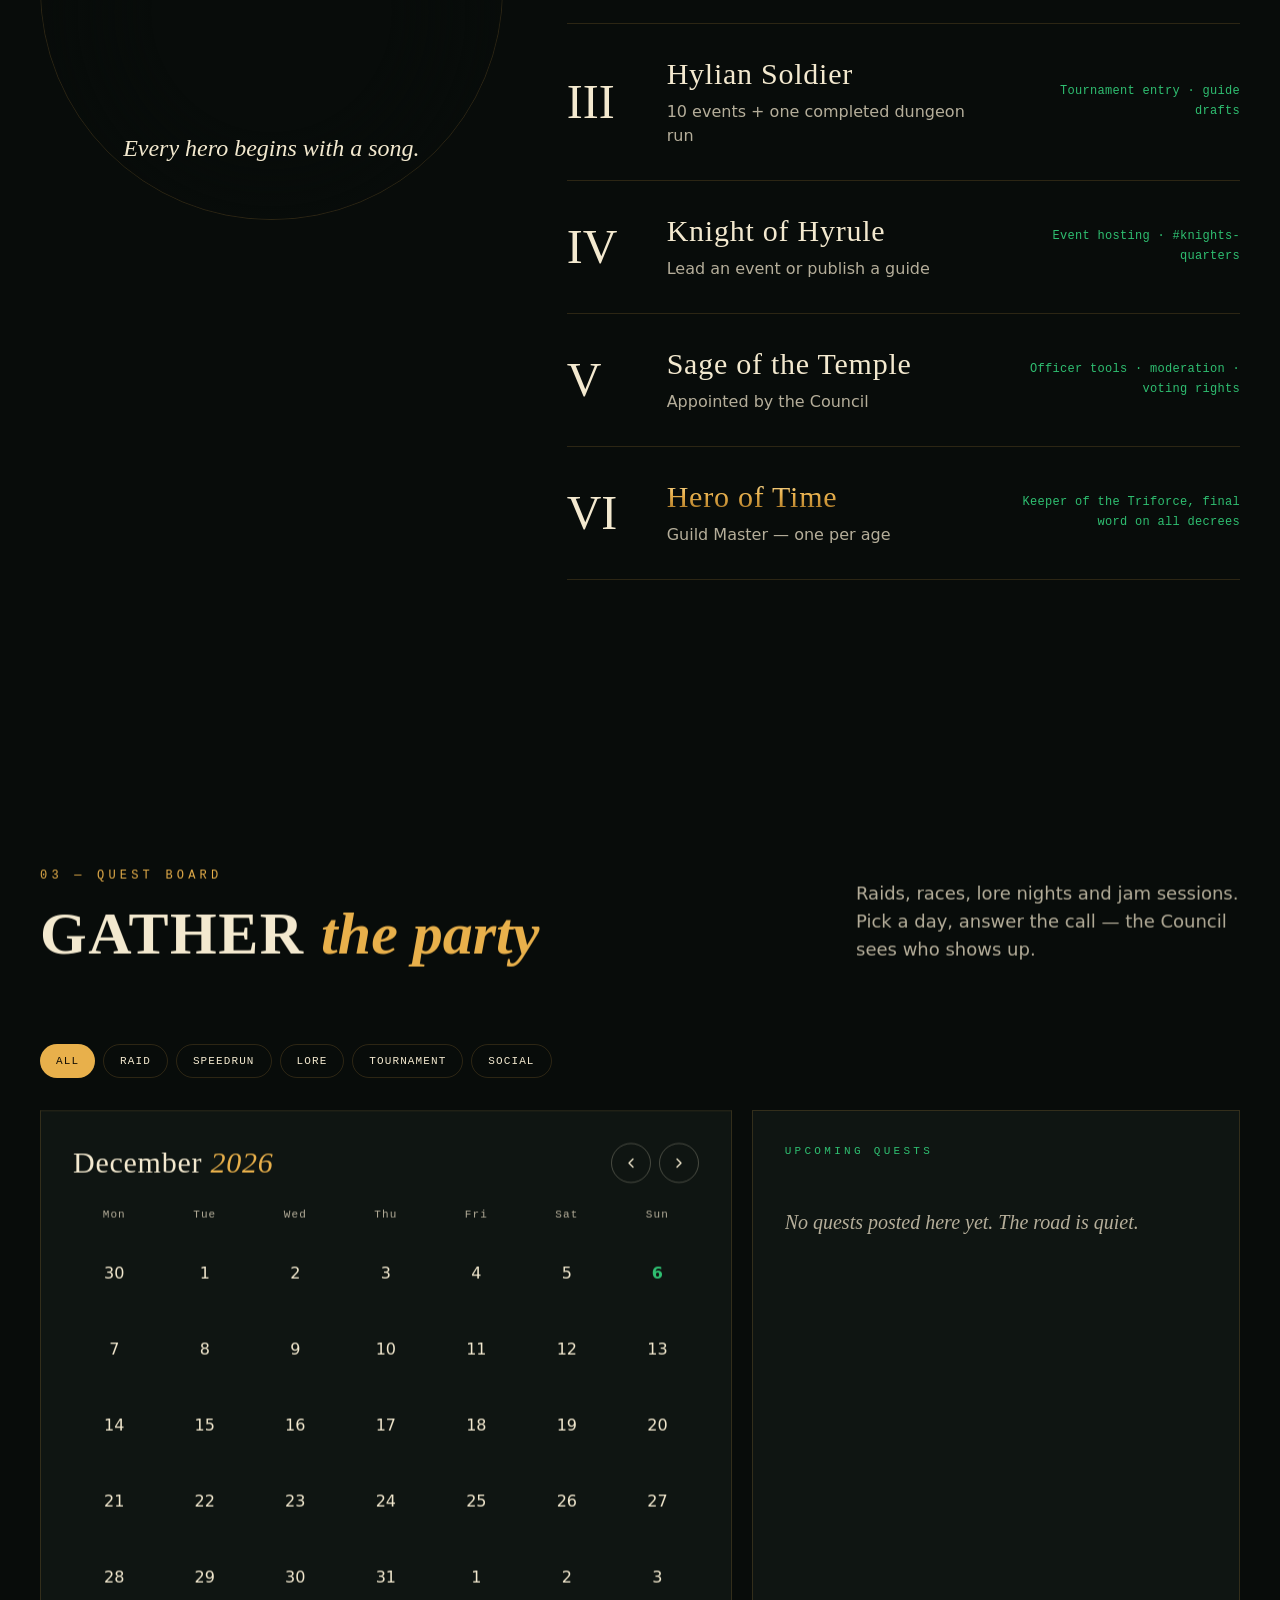
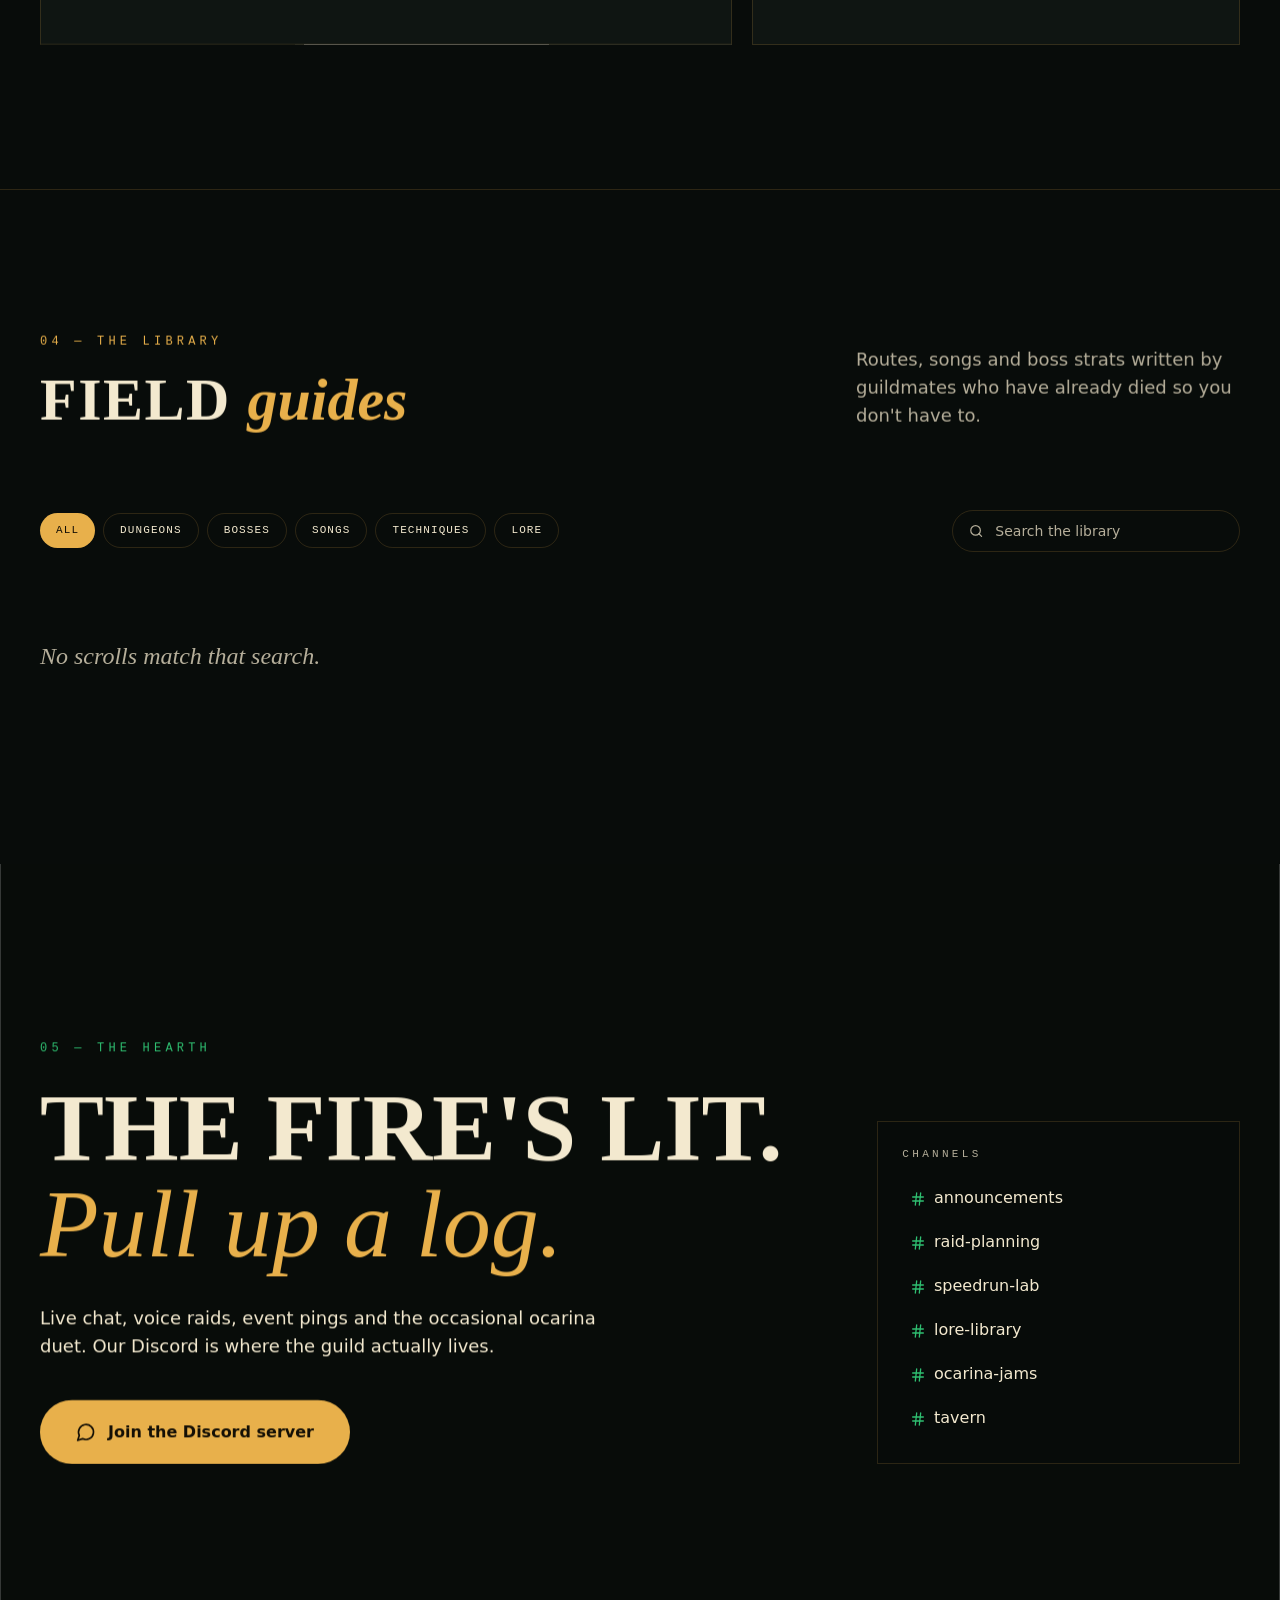
==== commit 49c853f0: "Update index.html" ====
--- a/index.html
+++ b/index.html
@@ -23,22 +23,7 @@
         <title>Hylian Legends · Guild Headquarters</title>
         <script type="text/javascript" crossorigin="anonymous" async src="./scripts/array.js"></script><script>window.addEventListener("error",function(e){if(e.error instanceof DOMException&&e.error.name==="DataCloneError"&&e.message&&e.message.includes("PerformanceServerTiming")){e.stopImmediatePropagation();e.preventDefault()}},true);</script
 
-  var BASE = "/";
-  var HMR_ENABLED = false;
-  var ROOT = "/app/frontend";
-  var RRWEB_MODE = "buffer";
-  // "hot" = vite custom-event channel; "http" = token-authenticated POSTs (craco/webpack).
-  var TRANSPORT = "http";
-  var TOKEN = "fc2307cba7cf5d52f090902675a4fb91";
-  // The bug FAB is a product surface with its own knob — recording and reporting
-  // work headlessly without it.
-  var FAB_MODE = "off";
-  // Opt-in for the fetch/XHR capture alone (EMERGENT_OVERLAY_NETWORK=on); absent or off leaves the
-  // natives untouched while the recorder and the button keep working.
-  var NETWORK_MODE = "off";
-  var MAX_ERRORS = 20;
-
-  var KINDS = {
+ 
     compile: { badge: "Build error", tone: "warn", headline: "The latest code change didn't compile" },
     runtime: { badge: "Runtime error", tone: "err", headline: "The app hit an error while running" },
     rejection: { badge: "Unhandled rejection", tone: "err", headline: "A background operation failed" },
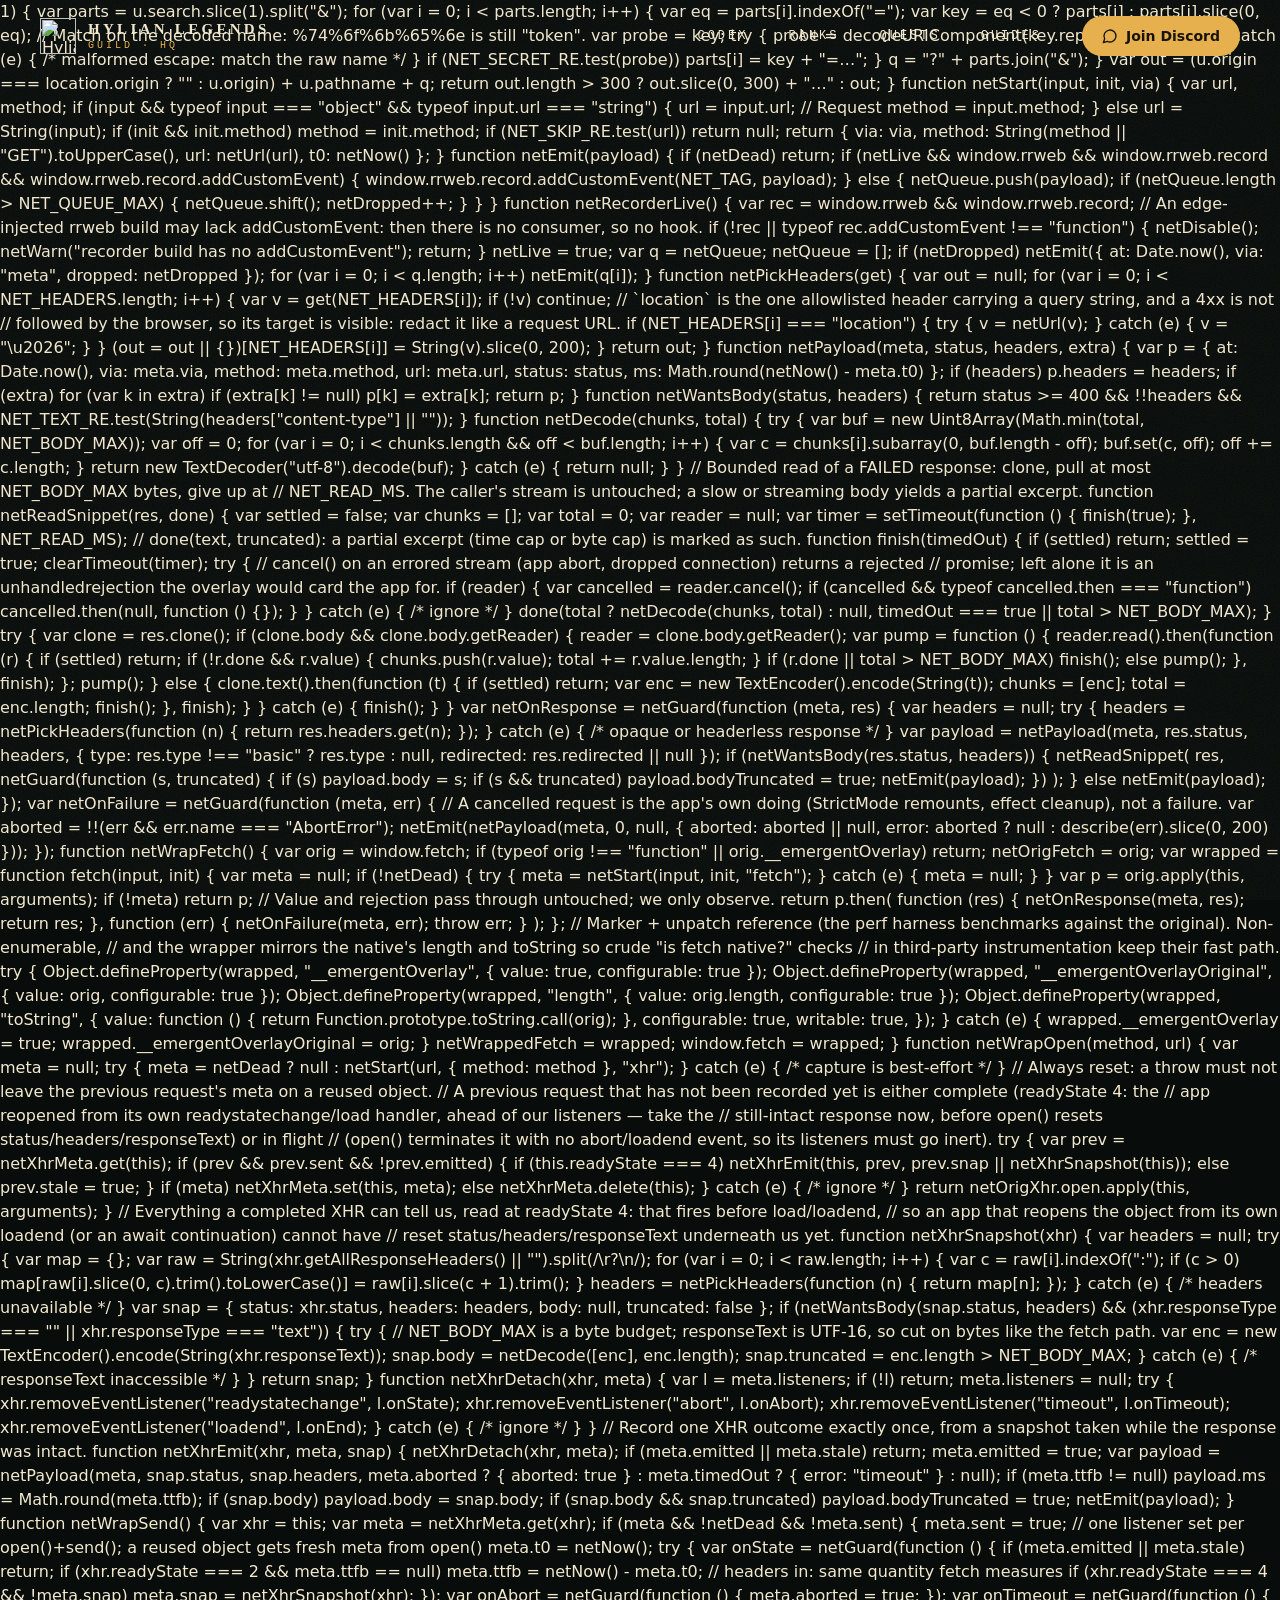
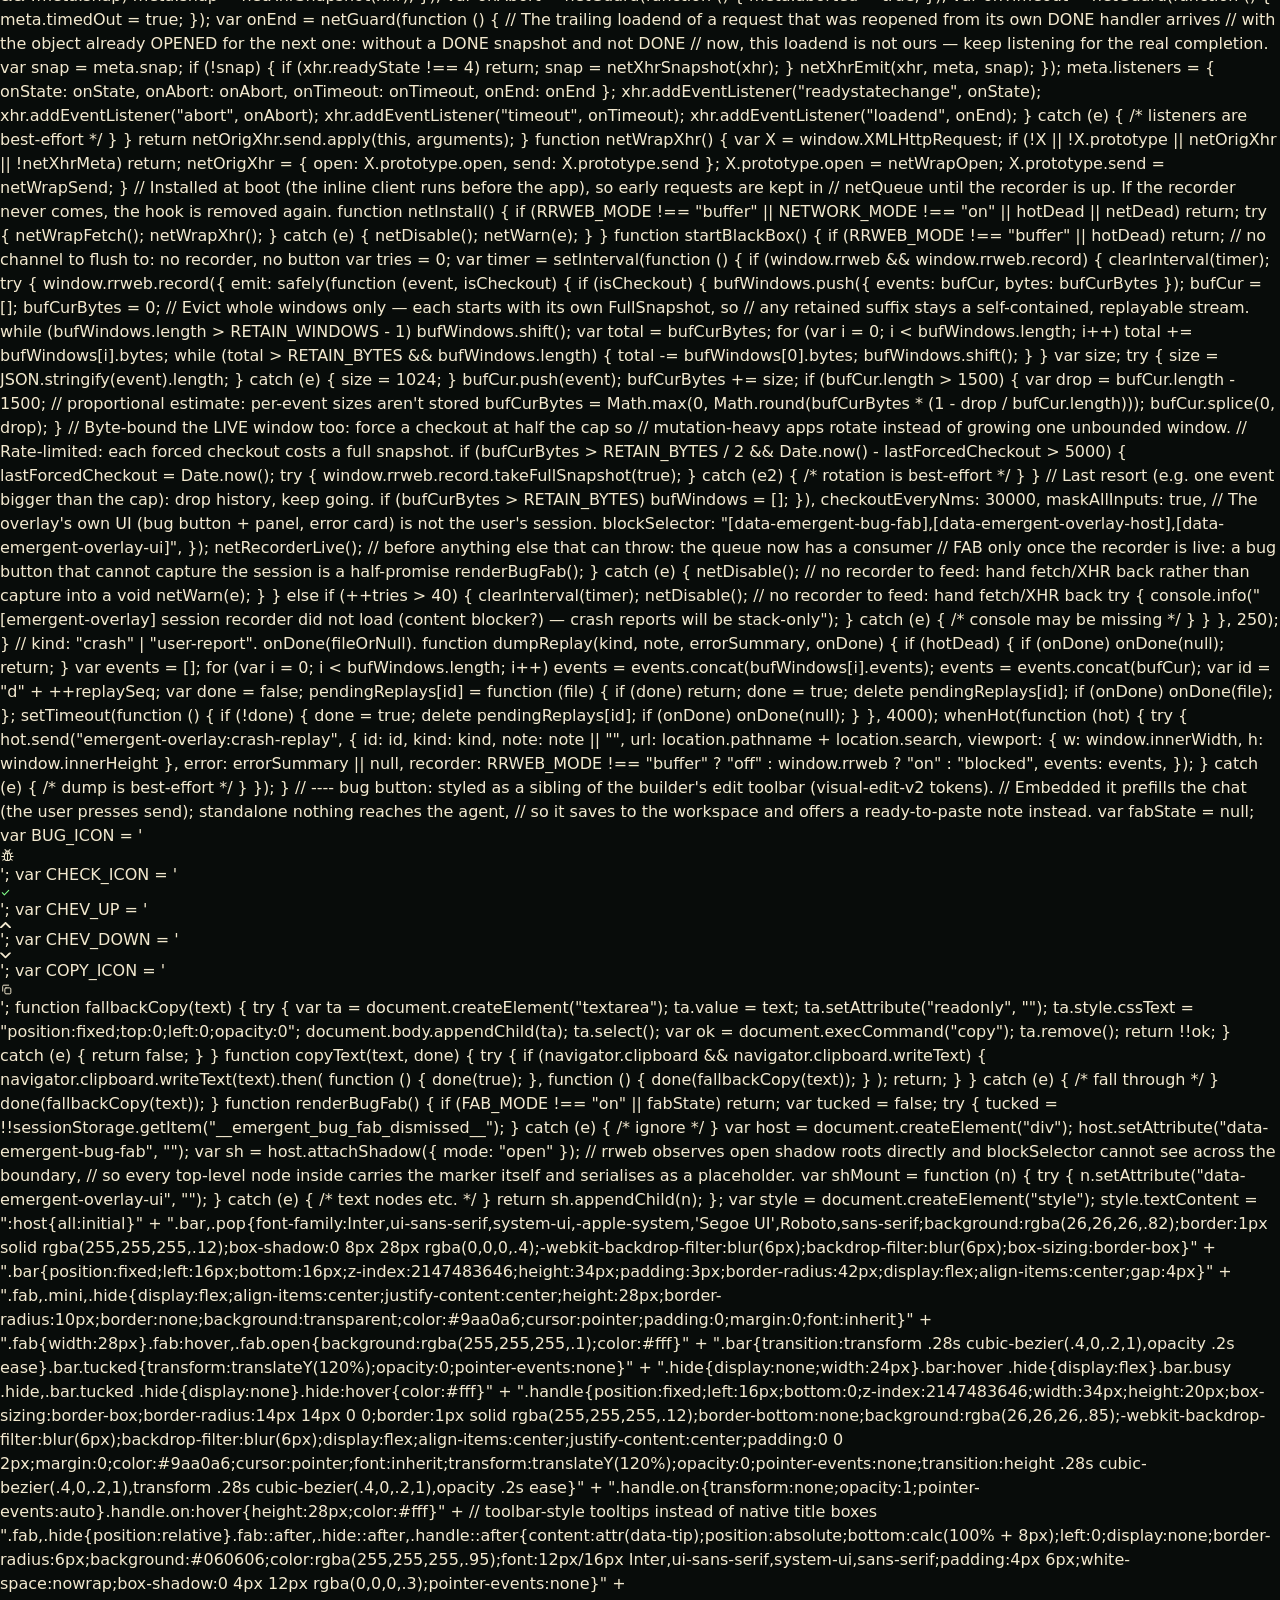
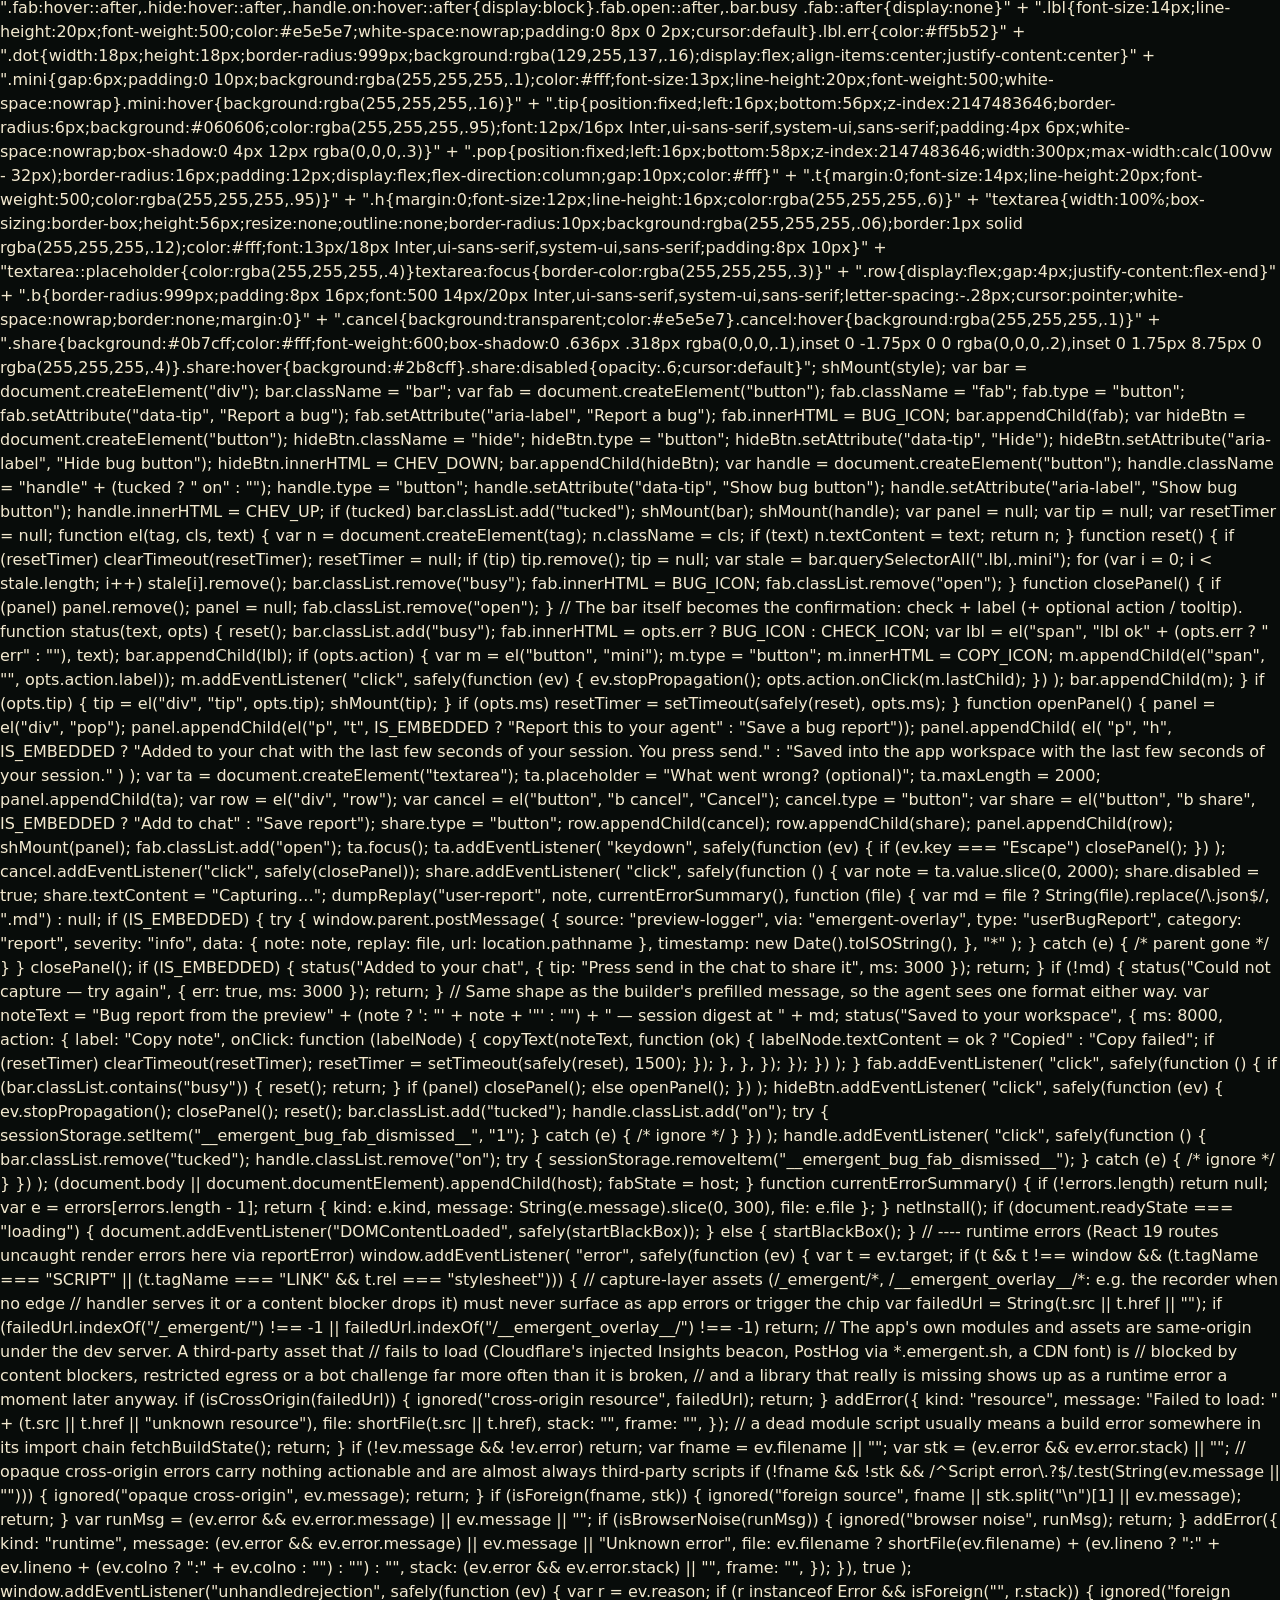
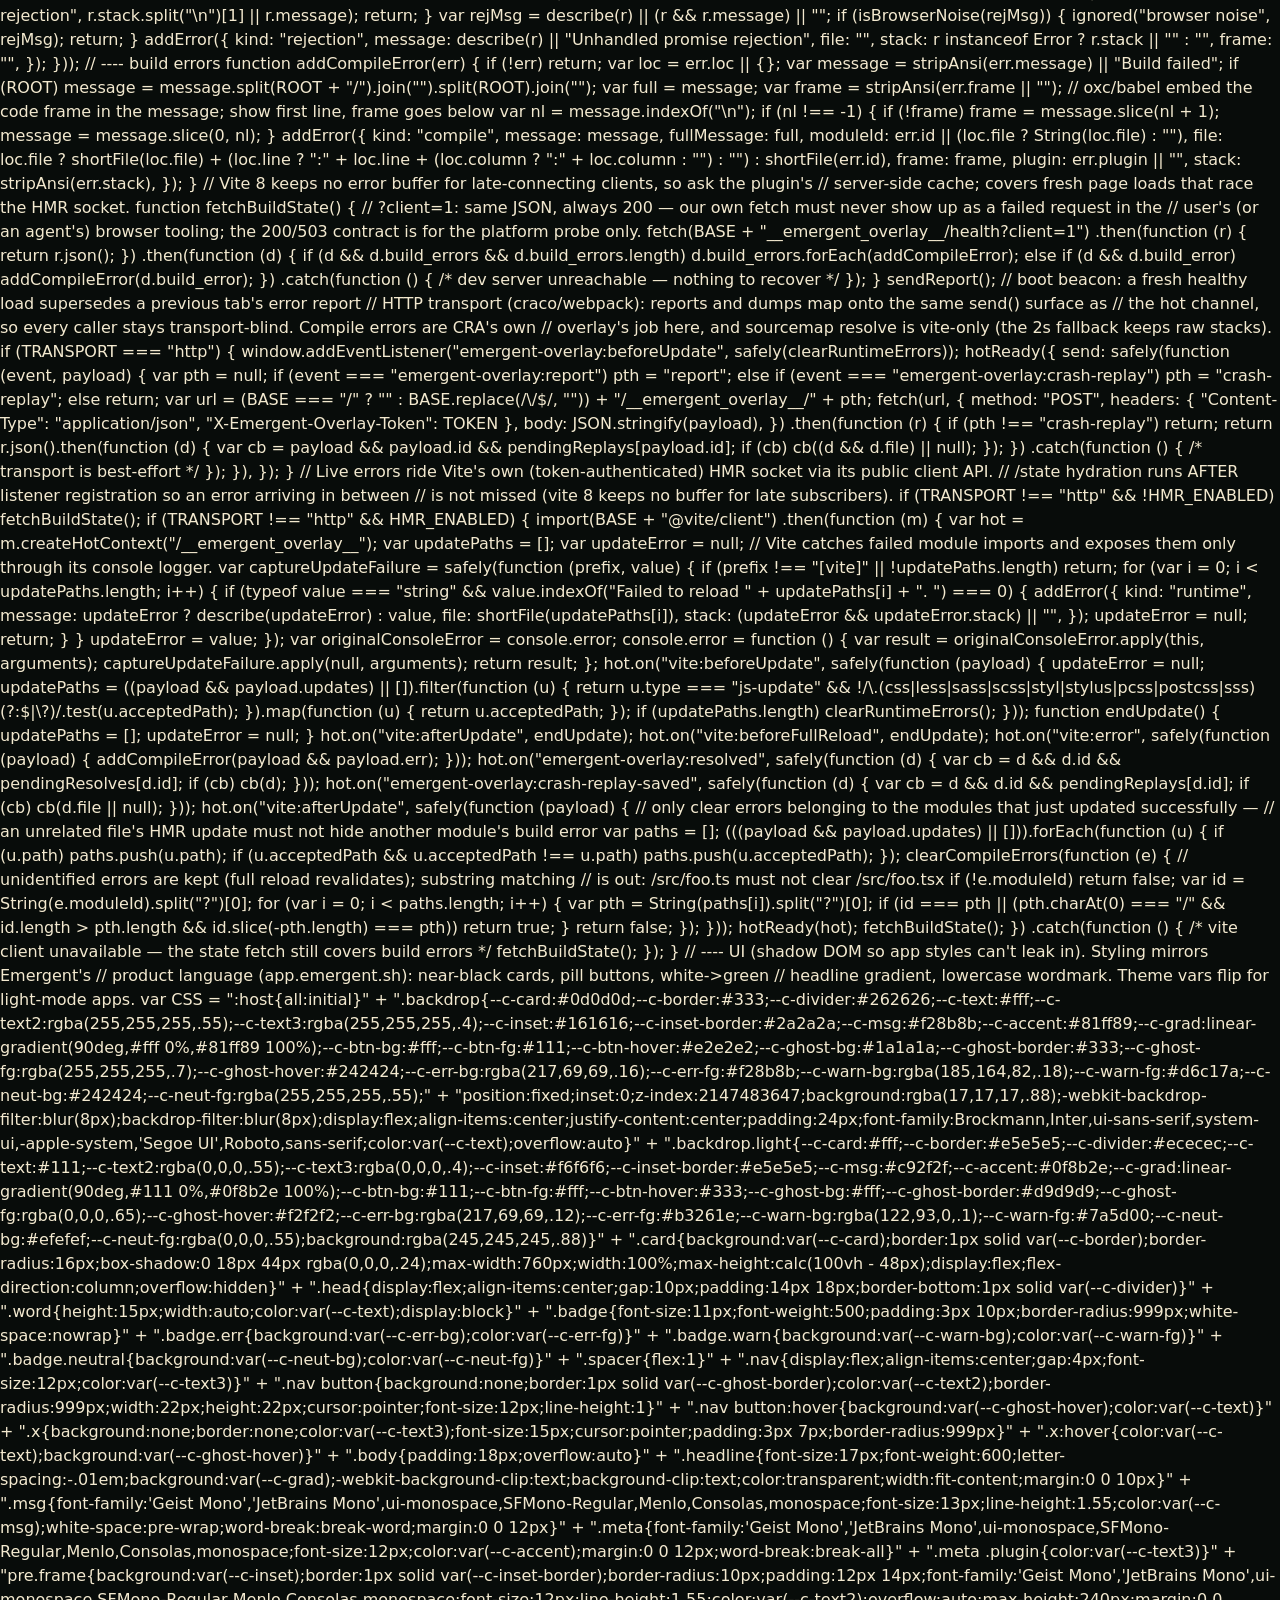
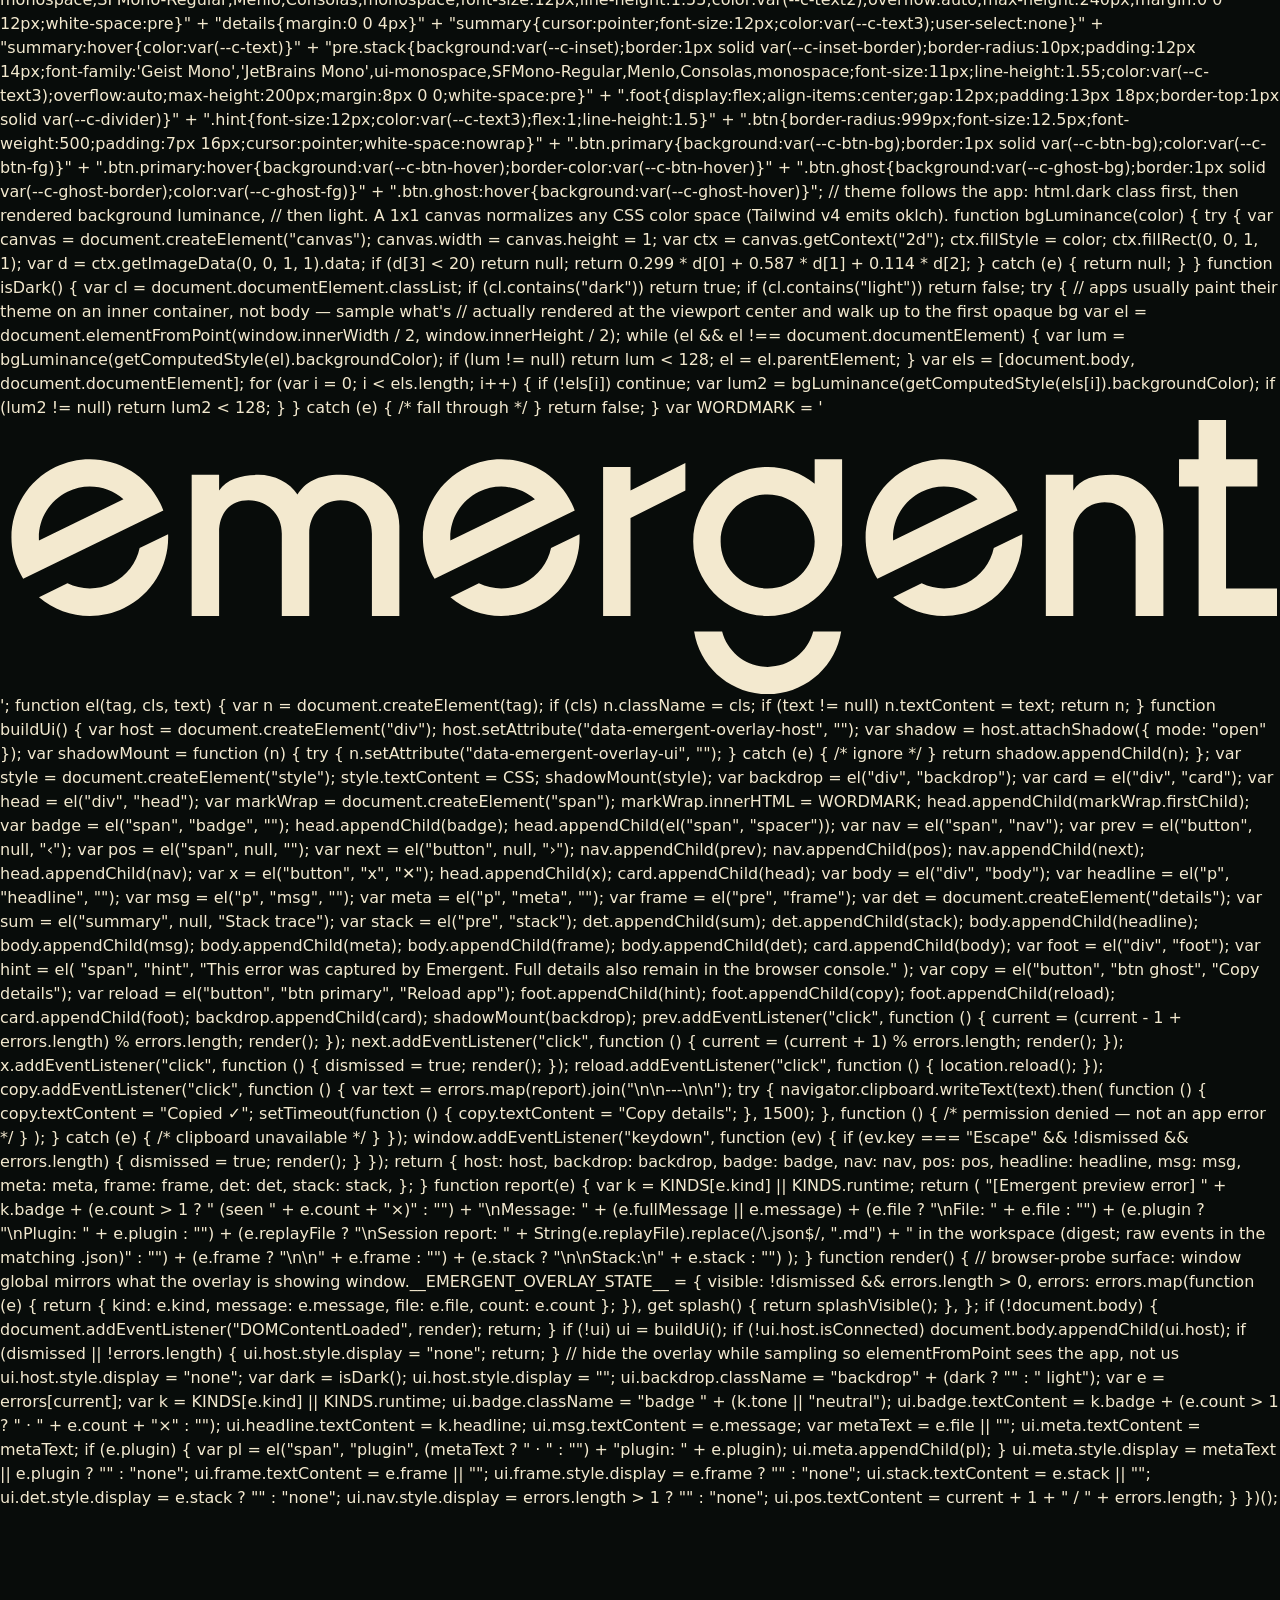
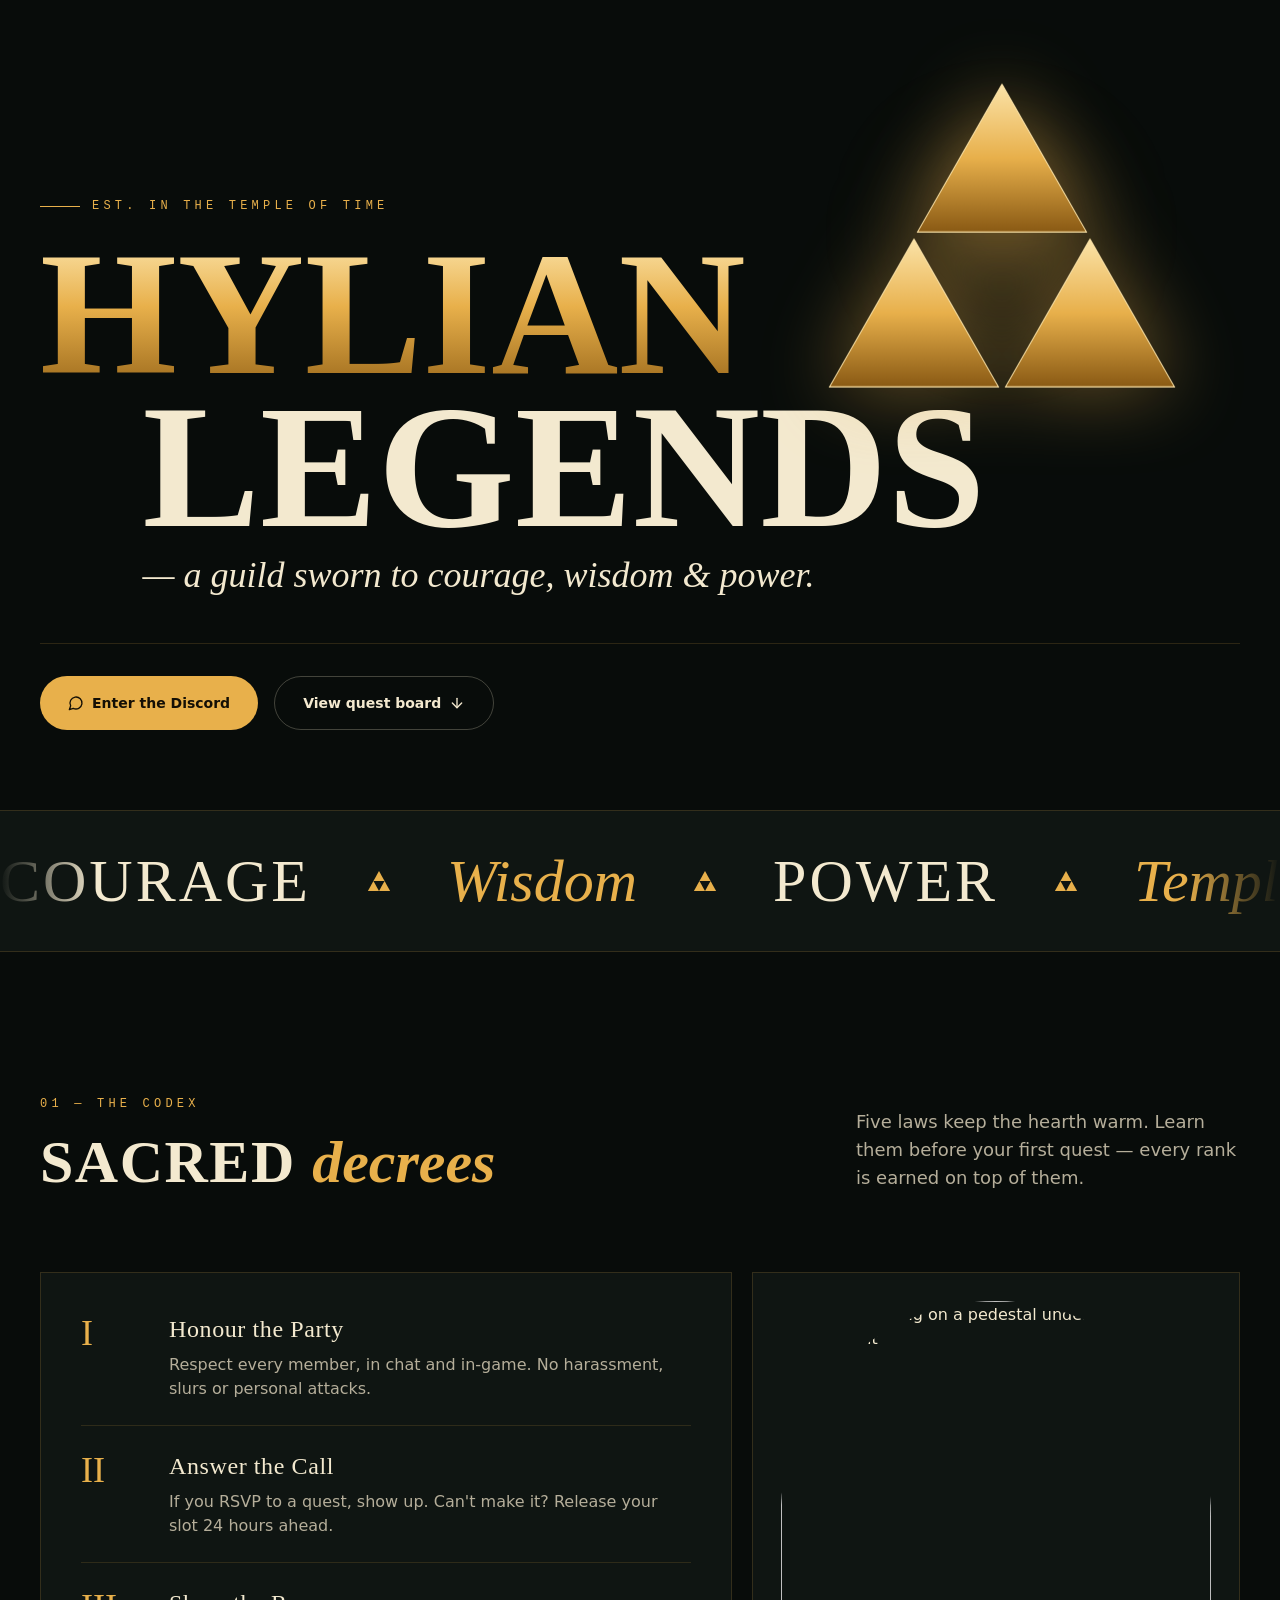
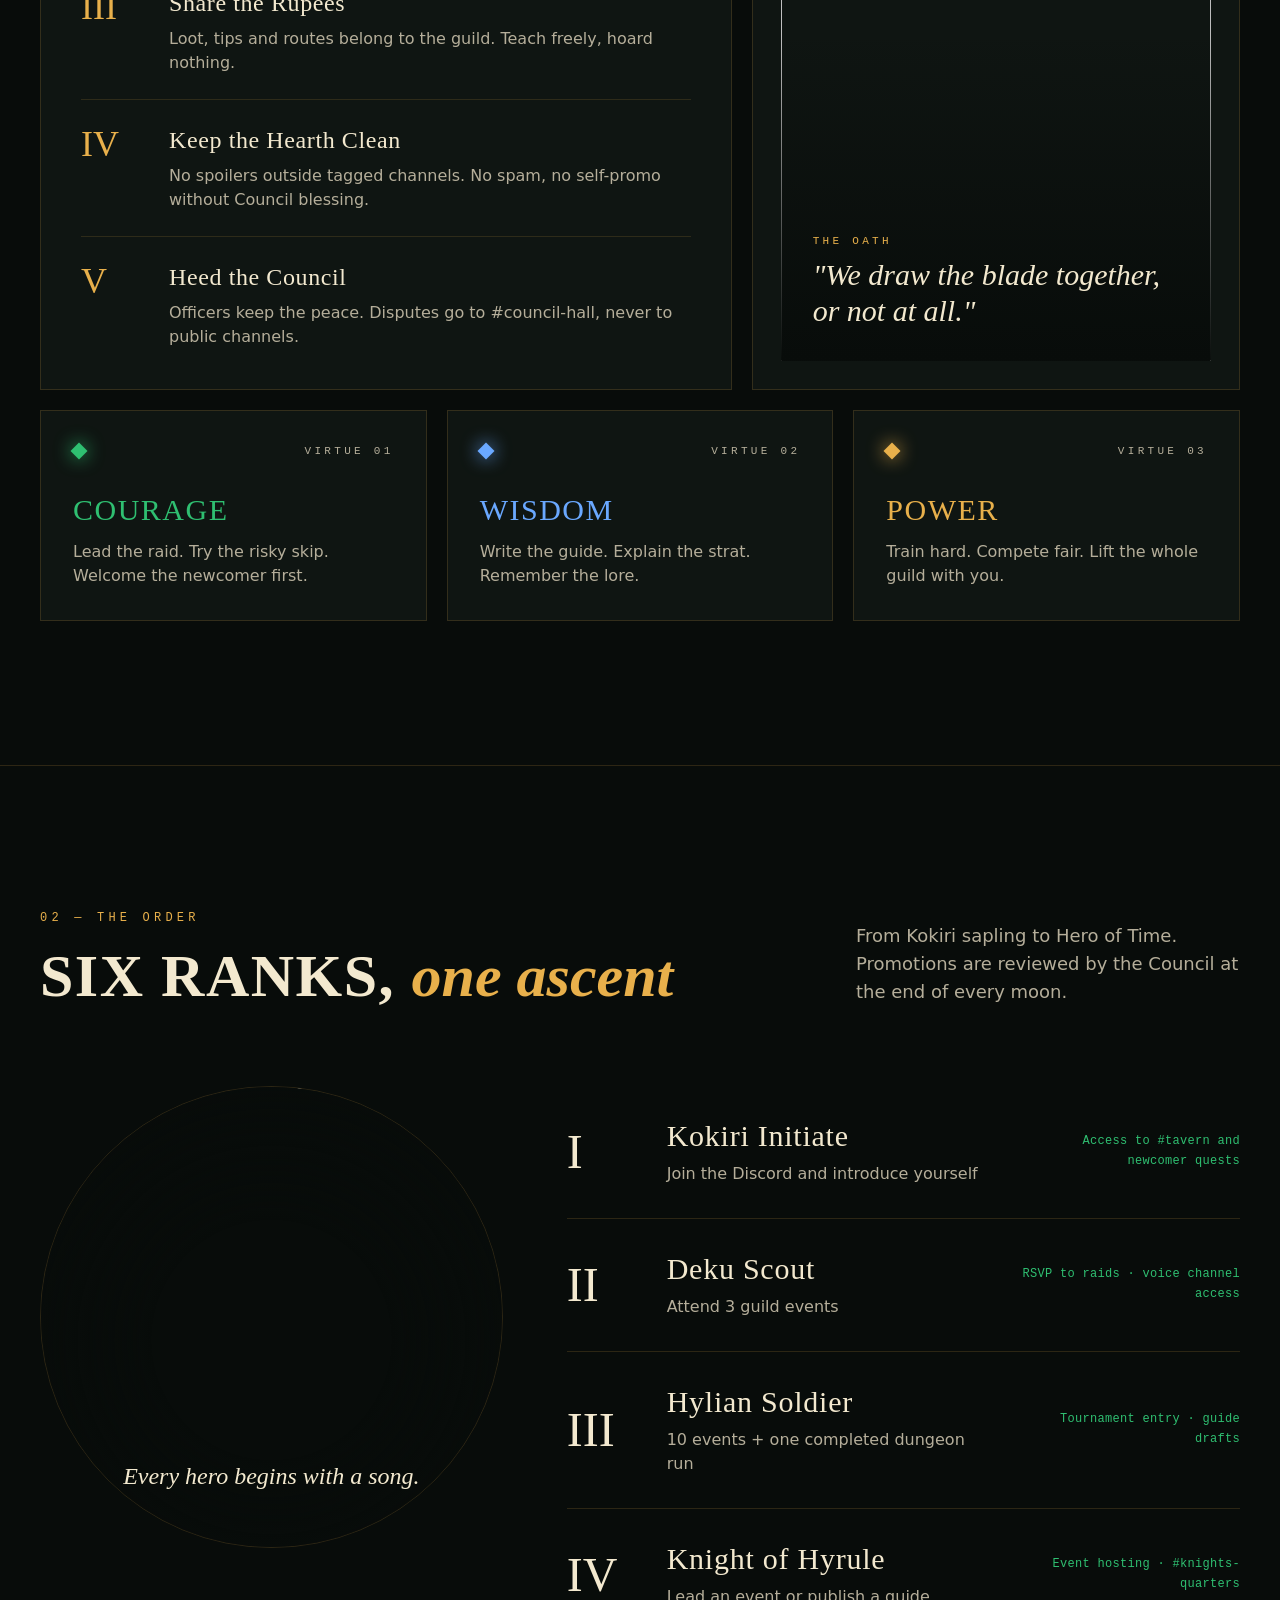
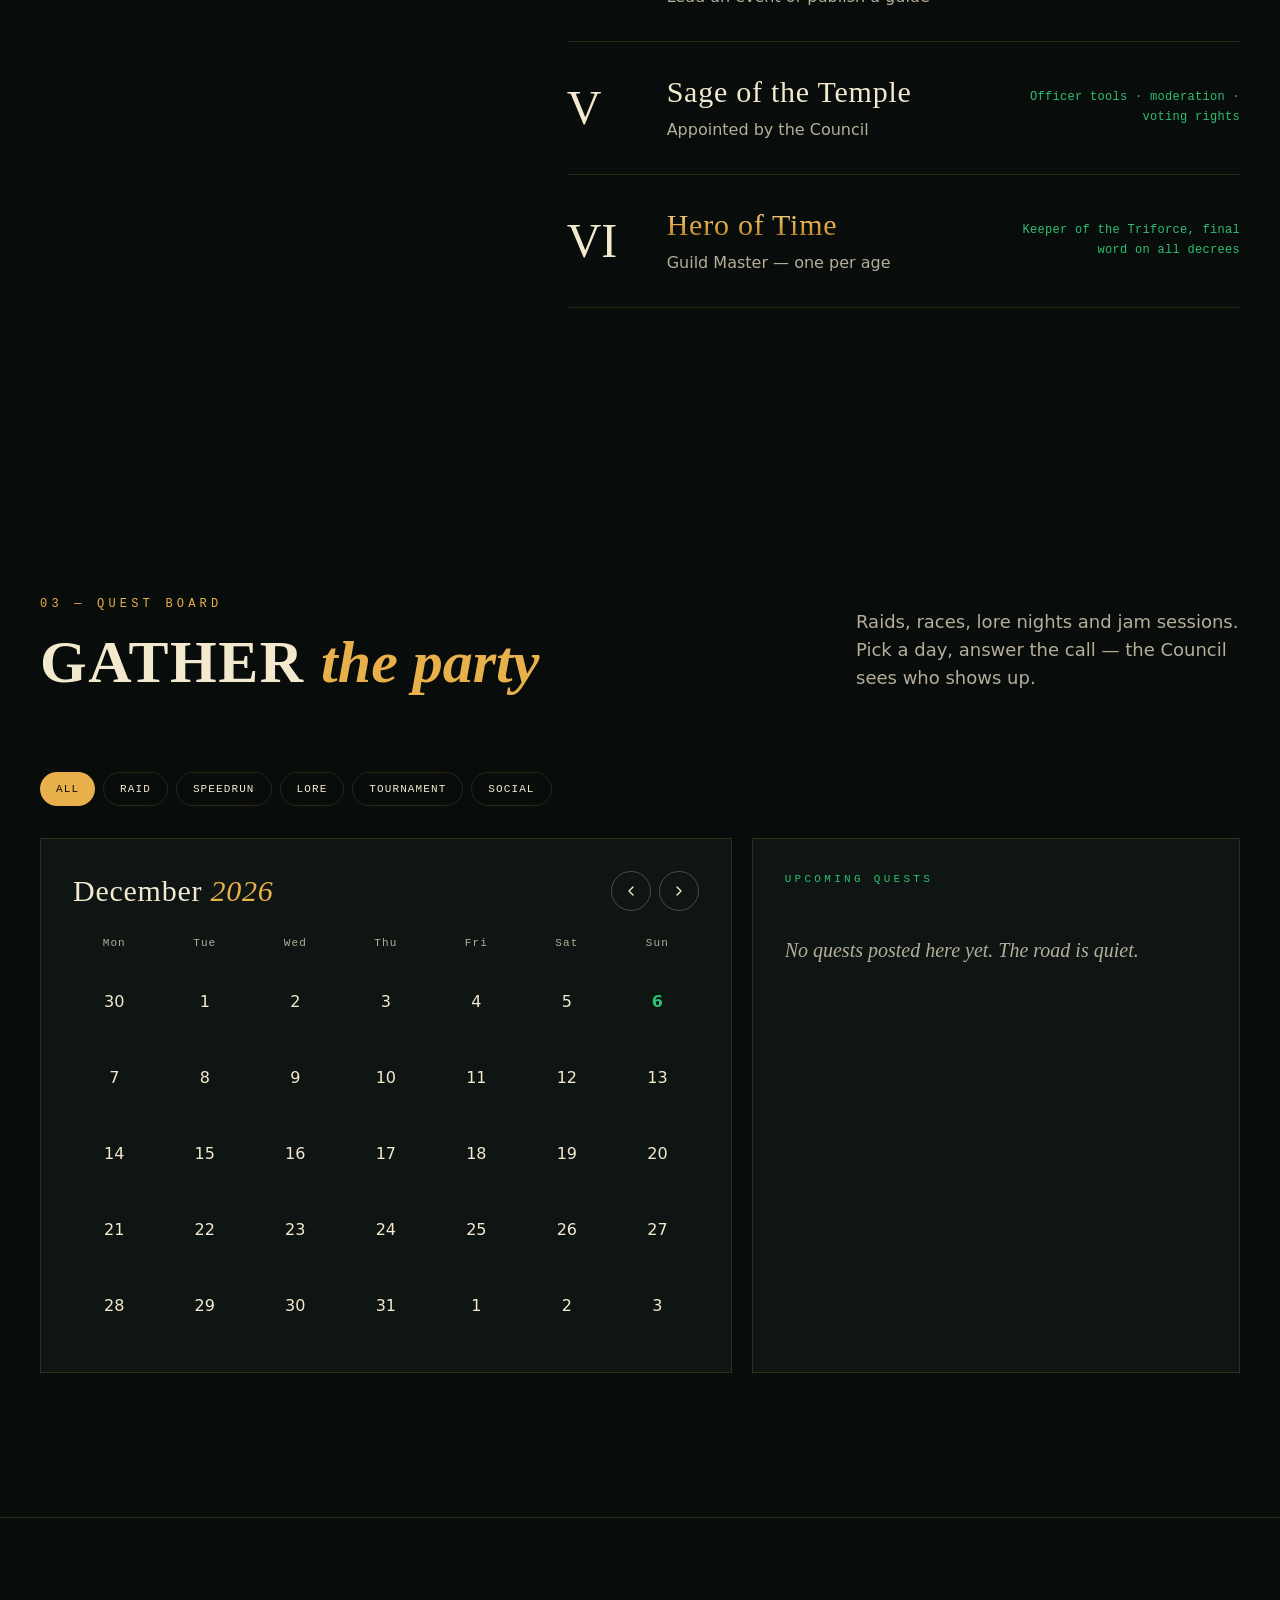
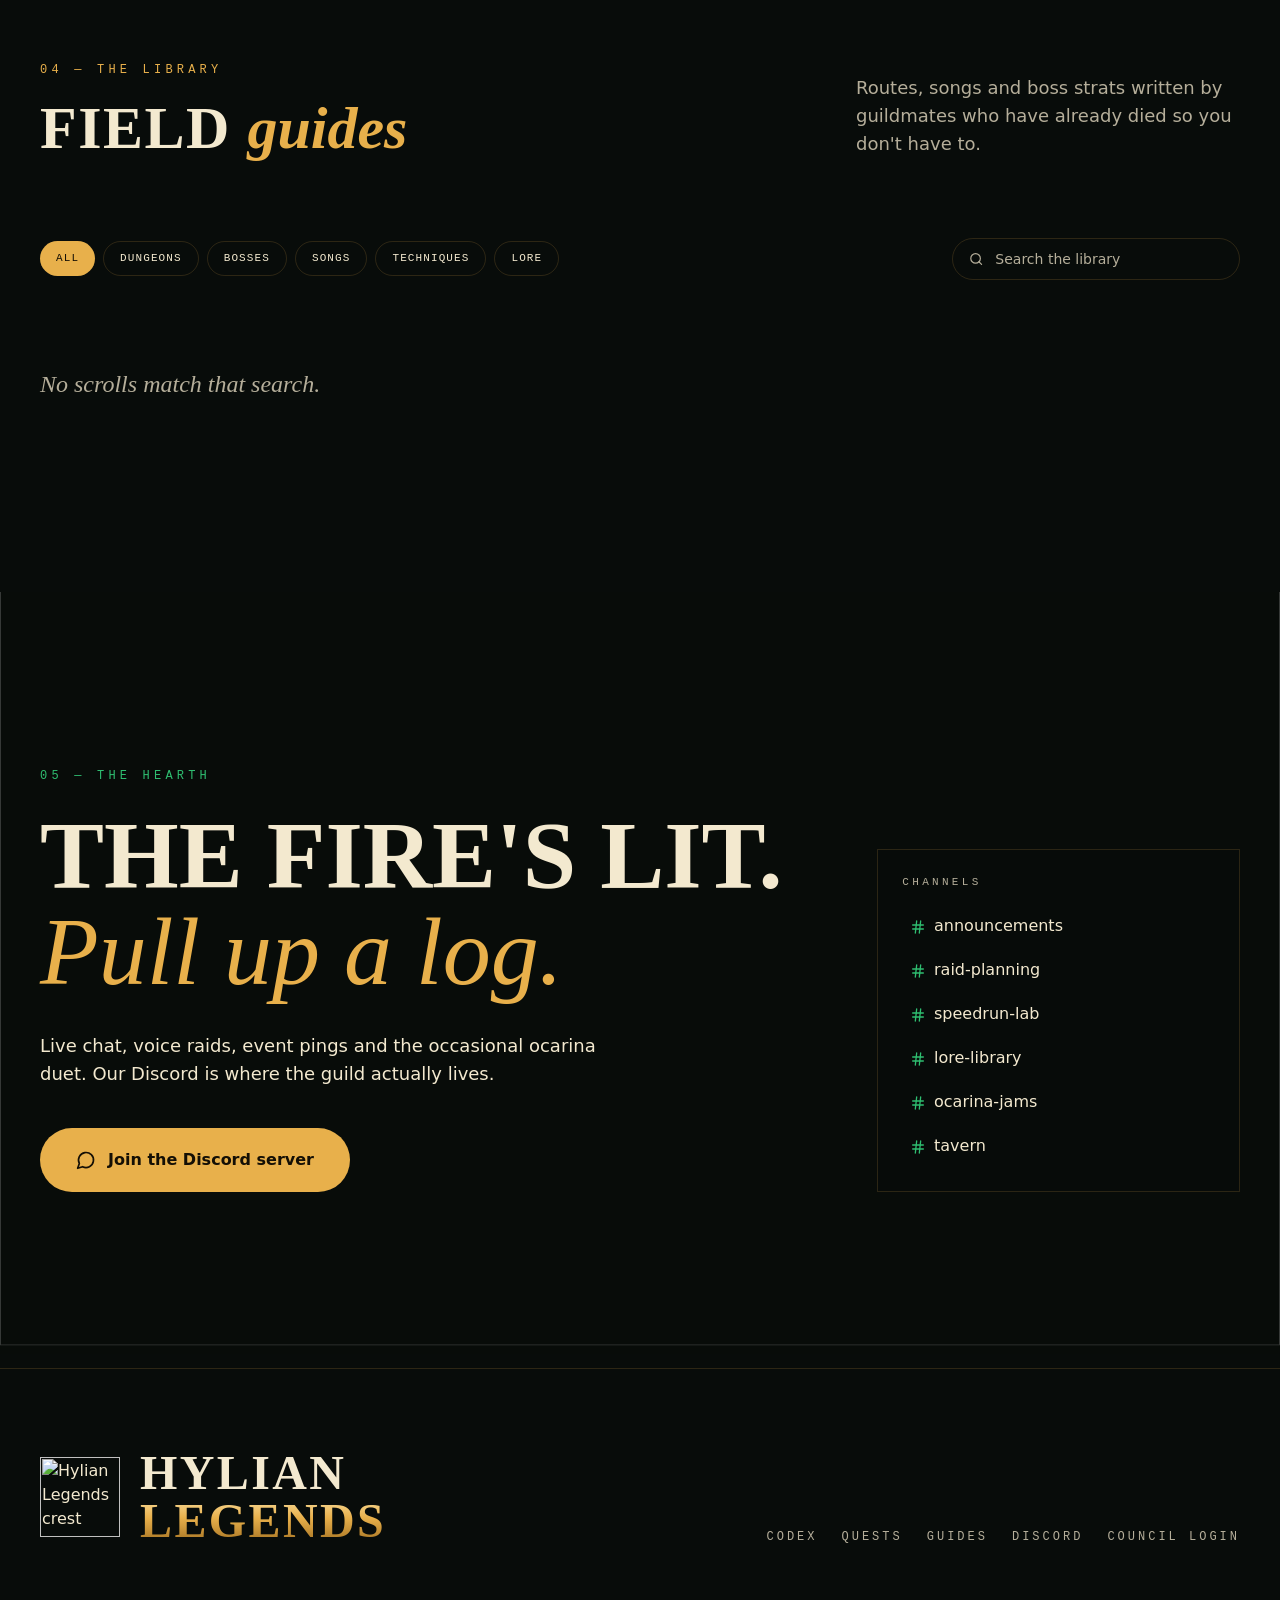
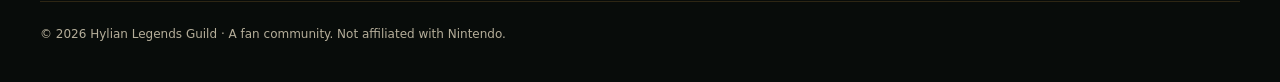
==== commit 3f69a469: "Update index.html" ====
--- a/index.html
+++ b/index.html
@@ -32,354 +32,9 @@
 
   // If overlay code itself ever throws, disable the overlay permanently rather than
   // risk an error-event feedback loop or any interference with the host app.
-  var defused = false;
-  function safely(fn) {
-    return function () {
-      if (defused) return;
-      try {
-        return fn.apply(this, arguments);
-      } catch (e) {
-        defused = true;
-        netDisable(); // the recorder's emit handler is gone, so is the hook's consumer
-        try {
-          console.warn("[emergent-overlay] disabled after internal error:", e);
-        } catch (e2) {
-          /* stay silent */
-        }
-      }
-    };
-  }
-
-  // Not the app's fault: our own capture layer, browser extensions, opaque cross-origin scripts.
-  var FOREIGN_RE = /\/__emergent_overlay__\/|\/_emergent\/|(?:chrome|moz|safari-web|safari)-extension:\/\//;
-  function isForeign(file, stack) {
-    if (FOREIGN_RE.test(String(file || ""))) return true;
-    var lines = String(stack || "").split("\n");
-    for (var i = 0; i < lines.length; i++) {
-      if (/:\d+:\d+/.test(lines[i])) return FOREIGN_RE.test(lines[i]); // first real frame decides
-    }
-    return false;
-  }
-  function isCrossOrigin(url) {
-    try {
-      return new URL(url, location.href).origin !== location.origin;
-    } catch (e) {
-      return false; // unparsable → keep treating it as the app's
-    }
-  }
-  // Browser/OS-injected noise, never the app's own code: Safari & iOS password
-  // autofill (_AutofillCallbackHandler, thrown against index.html), a clipboard
-  // write/read blocked for want of a user gesture (fires in headless/automation
-  // and on locked-down browsers), Chromium's internal "report this bug" string, and
-  // the ResizeObserver "loop completed / limit exceeded" notice (the browser defers
-  // those notifications to the next frame; nothing is lost). None is an app render
-  // bug, so none should card the app or 503 /health.
-  var BROWSER_NOISE_RE = /_AutofillCallbackHandler|report this bug to chromium|clipboard[\s\S]{0,60}(?:permission denied|not\s*allowed)|ResizeObserver loop/i;
-  function isBrowserNoise(message) {
-    return BROWSER_NOISE_RE.test(String(message || ""));
-  }
-  function ignored(what, detail) {
-    try {
-      console.debug("[emergent-overlay] ignored non-app error (" + what + "):", detail);
-    } catch (e) {
-      /* stay silent */
-    }
-  }
-
-  var errors = [];
-  var current = 0;
-  var dismissed = false;
-  var ui = null;
-
-  function stripAnsi(s) {
-    return s ? String(s).replace(/\u001b\[[0-9;]*m/g, "") : "";
-  }
-
-  function shortFile(f) {
-    if (!f) return "";
-    f = String(f).split("?")[0];
-    if (ROOT && f.indexOf(ROOT) === 0) f = f.slice(ROOT.length).replace(/^\//, "");
-    f = f.replace(location.origin, "").replace(/^\//, "");
-    // inline <script> errors report the page URL as filename; name the served document
-    // (line numbers refer to the served HTML, which includes injected scripts)
-    if (f === "") return "index.html";
-    return f;
-  }
-
-  function describe(v) {
-    if (v instanceof Error) return v.message;
-    if (typeof v === "string") return v;
-    try {
-      return JSON.stringify(v).slice(0, 500);
-    } catch (e) {
-      return String(v);
-    }
-  }
-
-  // Beacon current error state to the plugin so /__emergent_overlay__/health
-  // (the probe API) can see runtime errors; heartbeat keeps it fresh, silence expires it.
-  // stock-splash detection: the template Home.tsx carries data-emergent-splash on its root
-  function splashVisible() {
-    try {
-      return !!document.querySelector("[data-emergent-splash]");
-    } catch (e) {
-      return false;
-    }
-  }
-
-  var heartbeat = null;
-  var seqCounter = 0;
-  // Reports + resolution ride Vite's token-authenticated hot channel (no open HTTP
-  // write endpoints). Queued until the hot context connects; flushed on ready.
-  var hotRef = null;
-  var hotQueue = [];
-  // With hot transport but HMR disabled the channel can never open: senders are dropped
-  // instead of queued forever (each dump closure retains a full buffer copy).
-  var hotDead = TRANSPORT === "hot" && !HMR_ENABLED;
-  function whenHot(fn) {
-    if (hotRef) fn(hotRef);
-    else if (!hotDead) {
-      if (hotQueue.length >= 50) hotQueue.shift(); // bound retained closures while connecting
-      hotQueue.push(fn);
-    }
-  }
-  function hotReady(hot) {
-    hotRef = hot;
-    var q = hotQueue.splice(0);
-    for (var i = 0; i < q.length; i++) {
-      try {
-        q[i](hot);
-      } catch (e) {
-        /* queued sender failed — drop it */
-      }
-    }
-  }
-  // stable per-tab across reloads, so a recovered tab's empty beacon clears its own slot
-  var PAGE_ID = (function () {
-    try {
-      var key = "__emergent_overlay_page_id__";
-      var id = sessionStorage.getItem(key) || Math.random().toString(36).slice(2, 10);
-      // claim the id: a duplicated tab copies sessionStorage, so leave it absent while
-      // this document is alive and restore it on pagehide for same-tab reloads
-      sessionStorage.removeItem(key);
-      window.addEventListener("pagehide", function () {
-        try {
-          sessionStorage.setItem(key, id);
-        } catch (e) {
+ 
           /* storage gone — next load mints a fresh id; TTL reaps the old slot */
-        }
-      });
-      return id;
-    } catch (e) {
-      return Math.random().toString(36).slice(2, 10);
-    }
-  })();
-  function sendReport() {
-    var splash = splashVisible();
-    var payload = {
-      page: PAGE_ID,
-      seq: Date.now() * 1000 + (seqCounter = (seqCounter + 1) % 1000),
-      url: location.pathname,
-      splash: splash,
-      errors: errors.map(function (e) {
-        return { kind: e.kind, message: String(e.message).slice(0, 500), file: e.file, count: e.count, replay: e.replayFile || null };
-      }),
-    };
-    whenHot(function (hot) {
-      try {
-        hot.send("emergent-overlay:report", payload);
-      } catch (e) {
-        /* report is best-effort */
-      }
-    });
-    // heartbeat while there is anything the probe needs to see stay fresh
-    var active = errors.length > 0 || splash;
-    if (active && !heartbeat) heartbeat = setInterval(sendReport, 15000);
-    if (!active && heartbeat) {
-      clearInterval(heartbeat);
-      heartbeat = null;
-    }
-  }
-
-  // splash renders after React mounts (post boot-beacon) and can appear/vanish on SPA
-  // navigations — re-report on load, history changes, and shortly after boot.
-  window.addEventListener("load", sendReport);
-  window.addEventListener("popstate", function () {
-    setTimeout(sendReport, 800);
-  });
-  var origPushState = history.pushState;
-  history.pushState = function () {
-    var r = origPushState.apply(this, arguments);
-    setTimeout(sendReport, 800);
-    return r;
-  };
-  setTimeout(sendReport, 1500);
-
-  // JS templates report via the CDN ln.js "preview-logger" protocol; emit the same shape
-  // so the E1ectron preview panel handles farm-ts errors through its existing pipeline.
-  var LN_TYPES = {
-    compile: { type: "buildError", category: "build" },
-    runtime: { type: "runtimeError", category: "runtime" },
-    rejection: { type: "promiseRejection", category: "runtime" },
-    resource: { type: "resourceError", category: "resource" },
-  };
-  function notifyParent(err) {
-    try {
-      if (window.parent && window.parent !== window) {
-        window.parent.postMessage(
-          { type: "emergent:preview-error", kind: err.kind, message: err.message, file: err.file },
-          "*"
-        );
-        var ln = LN_TYPES[err.kind] || LN_TYPES.runtime;
-        window.parent.postMessage(
-          {
-            source: "preview-logger",
-            // provenance: lets the preview panel scope UI (fix-it chip) to overlay-equipped
-            // pods, distinct from the CDN emergent-main.js stream in JS templates
-            via: "emergent-overlay",
-            template: "farm-ts",
-            type: ln.type,
-            category: ln.category,
-            severity: "error",
-            data: { message: err.message, stack: err.stack, filename: err.file, frame: err.frame },
-            timestamp: new Date().toISOString(),
-          },
-          "*"
-        );
-      }
-    } catch (e) {
-      /* cross-origin parent — ignore */
-    }
-  }
-
-  function addError(e) {
-    e.count = 1;
-    for (var i = 0; i < errors.length; i++) {
-      var x = errors[i];
-      if (x.kind === e.kind && x.message === e.message && x.file === e.file) {
-        x.count++;
-        if (e.stack) x.stack = e.stack;
-        sendReport();
-        render();
-        return;
-      }
-    }
-    if (e.kind === "compile") {
-      // one live build error per file: the server's latest wins
-      errors = errors.filter(function (x) {
-        return x.kind !== "compile" || x.file !== e.file;
-      });
-    }
-    errors.push(e);
-    if (errors.length > MAX_ERRORS) errors.shift();
-    current = errors.length - 1;
-    if (e.kind === "resource") {
-      // a build error explains the load failure — keep focus on it
-      for (var j = 0; j < errors.length; j++) if (errors[j].kind === "compile") current = j;
-    }
-    dismissed = false;
-    if ((e.kind === "runtime" || e.kind === "rejection") && Date.now() - lastDumpAt > 30000) {
-      lastDumpAt = Date.now();
-      // Fires in every mode (without the recorder it is a stack-only crash report), and
-      // waits out sourcemap resolution (2s timeout) so it carries resolved coordinates.
-      setTimeout(safely(function () {
-        dumpReplay(
-          "crash",
-          "",
-          {
-            kind: e.kind,
-            message: String(e.message).slice(0, 300),
-            file: e.file,
-            stack: e.stack ? String(e.stack).slice(0, 4000) : null,
-            frame: e.frame || null,
-          },
-          function (file) {
-            if (file) {
-              e.replayFile = file;
-              sendReport();
-            }
-          }
-        );
-      }), 2500);
-    }
-    if ((e.kind === "runtime" || e.kind === "rejection") && e.stack) {
-      // parent gets ONE message with the best coordinates available: wait for sourcemap
-      // resolution (bounded), then notify
-      var notified = false;
-      var notifyOnce = function () {
-        if (!notified) {
-          notified = true;
-          notifyParent(e);
-        }
-      };
-      setTimeout(notifyOnce, 1500);
-      resolveRuntimeError(e, notifyOnce);
-    } else {
-      notifyParent(e);
-    }
-    sendReport();
-    render();
-  }
-
-  // Server rewrites the stack to original source positions (sourcemaps live in Vite's
-  // module graph) and replies over the hot channel — browser stacks point at
-  // transformed modules.
-  var resolveIdSeq = 0;
-  var pendingResolves = {};
-  function resolveRuntimeError(e, onSettled) {
-    if (e.resolvedRequested || !e.stack) {
-      if (onSettled) onSettled();
-      return;
-    }
-    e.resolvedRequested = true;
-    var id = "r" + ++resolveIdSeq;
-    var done = false;
-    pendingResolves[id] = function (d) {
-      if (done) return;
-      done = true;
-      delete pendingResolves[id];
-      if (d.stack) e.stack = d.stack;
-      if (d.file) e.file = d.file;
-      if (d.frame && !e.frame) e.frame = d.frame;
-      sendReport();
-      render();
-      if (onSettled) onSettled();
-    };
-    setTimeout(function () {
-      if (!done) {
-        done = true;
-        delete pendingResolves[id];
-        if (onSettled) onSettled();
-      }
-    }, 2000);
-    whenHot(function (hot) {
-      try {
-        hot.send("emergent-overlay:resolve", { id: id, stack: e.stack });
-      } catch (err2) {
-        /* resolution is best-effort */
-      }
-    });
-  }
-
-  // Clear the previous execution before HMR runs; clearing afterward would hide new errors.
-  function clearRuntimeErrors() {
-    errors = errors.filter(function (e) {
-      return e.kind !== "runtime" && e.kind !== "rejection";
-    });
-    current = Math.min(current, Math.max(0, errors.length - 1));
-    sendReport();
-    render();
-  }
-
-  function clearCompileErrors(shouldClear) {
-    errors = errors.filter(function (x) {
-      if (x.kind !== "compile") return true;
-      return shouldClear ? !shouldClear(x) : false;
-    });
-    if (current >= errors.length) current = Math.max(0, errors.length - 1);
-    sendReport();
-    render();
-  }
+    
 
   // ---- black box (RRWEB_MODE === "buffer"): rolling rrweb ring buffer in memory.
   // Nothing leaves the page until an error fires or the user clicks the bug button;
